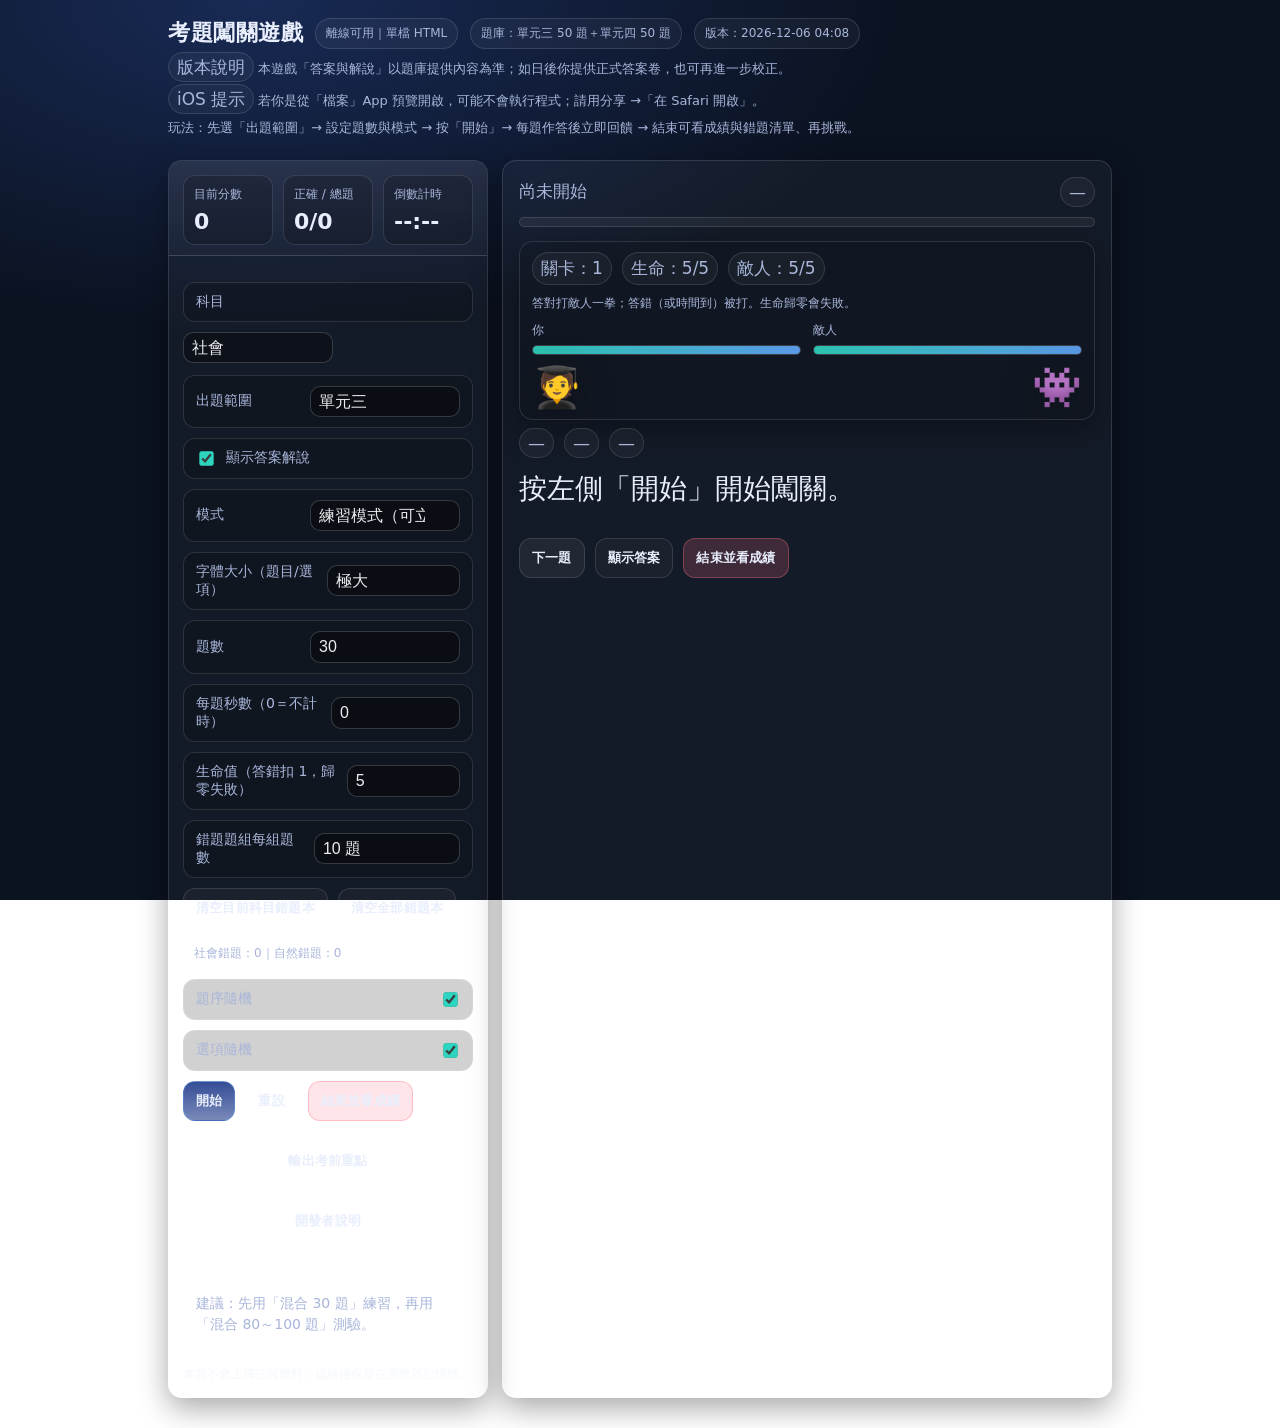
==== index.html @ 13ba1856 "Make fullscreen play mode and larger font default" ====
<!doctype html>

<!--
===============================================================================
題庫對戰小遊戲（單檔 HTML）— 維護/擴充說明
===============================================================================

[這個檔案做什麼]
- 這是一個「離線可用」的題庫練習小遊戲：選題庫 → 開始作答 → 答對打怪、答錯掉血 → 結算顯示
- 不需要伺服器、不需要外掛套件；直接用瀏覽器開啟即可（iOS/Safari 也可用）

[主要功能]
1) 題庫練習
   - 支援：單選 / 多選 / 是非
   - 題目顯示可調字體大小（左側控制）
   - 可顯示提示（Hint）、50/50、解析（顯示題庫內建的解答與理由）
2) 對戰玩法（Combat）
   - 答對：敵人扣血（表示你攻擊成功）
   - 答錯/超時：自己扣血（表示被打到）
   - 錯誤累積到一定程度會「被打倒」並結算
3) 錯題本（Wrong Book）
   - 每次答錯會把該題的 id 記錄到 localStorage
   - 下次可選「錯題本」或「錯題題組」只練錯題
4) 計分（總分 100）
   - 分數＝(答對題數 / 本回合題數) * 100
   - 每題配分＝100 / 本回合題數（自動計算）
5) 題庫分類與科目擴充
   - 左側有「科目」下拉選單（目前：社會；其他科目為預留）
   - 題組用 optgroup 分類（社會題組 / 自然題組 / 錯題練習）
   - 之後加入國語/自然/英文題庫，只要把題目物件標上 subject 即可被科目篩選

-------------------------------------------------------------------------------
[題庫資料結構（最重要：擴充題庫時請遵守）]
題庫以 JS 陣列呈現，元素為「題目物件」：
{
  id: "唯一ID字串",          // 必填：用於錯題本定位與去重
  subject: "社會",           // 必填：科目（社會/國語/自然/英文...）
  topic: "單元三",           // 必填：題組分類（單元三/單元四/試卷...）
  type: "單選|多選|是非",     // 必填：題型
  q: "題目文字",             // 必填：題幹
  options: ["A ...","B ..."],// 必填：選項（字串陣列；是非固定兩個）
  answer: 0 或 [0,2],        // 必填：答案索引；單選/是非為 number，多選為 array
  hint: "提示文字(可選)",
  explain: "解說文字(可選)"  // 建議提供：結算/作答後會顯示
}

- options 建議已包含字母前綴（例如 "A ..." "B ..."），方便顯示
- 多選 answer 必須是索引陣列，例如 [0,2,3]
- 是非 options 固定：["A 是（○）","B 否（×）"]，answer=0 表示「是」

-------------------------------------------------------------------------------
[科目與題組的篩選邏輯]
- subjectSel（科目）控制：依題目物件的 subject 篩選
- unitSel（題組）控制：依題目物件的 topic 篩選
- filterBank() 會把兩者組合起來，得到本回合要抽題的清單

-------------------------------------------------------------------------------
[錯題本保存位置（localStorage）]
- localStorage["quizWrongBookV1_social"] / localStorage["quizWrongBookV1_natural"]：JSON 格式，記錄答錯題目 id
- localStorage["settings"]：字體大小等 UI 設定（如有）

-------------------------------------------------------------------------------
[想要加入新科目題庫（國語/自然/英文）的最簡方式]
1) 在題庫陣列中新增題目物件
2) 每題請加上：subject: "國語"（或自然/英文）
3) topic 可以自訂：例如 "國語-第1課" 或 "自然-單元2"
4) 把科目下拉選單的 disabled 拿掉（或新增更多科目選項）
5) 不需要改遊戲核心邏輯，filterBank() 會自動依 subject/topic 篩選

-------------------------------------------------------------------------------
[維護提醒（iOS/Safari 常見問題）]
- JS 字串不可放「未轉義的換行」：要用 "\n"
- 建議維持「單檔」架構：方便分享、離線使用
===============================================================================
-->

<html lang="zh-Hant">
<head>
  <meta charset="utf-8" />
  <meta name="viewport" content="width=device-width, initial-scale=1" />
  <title>題庫對戰小遊戲</title>
  <style>
    :root{
      --bg:#0b1220;
      --panel:#111a2e;
      --card:#0f1730;
      --text:#e8eefc;
      --muted:#a9b6da;
      --good:#2dd4bf;
      --bad:#fb7185;
      --warn:#fbbf24;
      --btn:#1f2a49;
      --btn2:#1f3a8a;
      --border:rgba(255,255,255,.12);
      --shadow: 0 10px 30px rgba(0,0,0,.35);
      --radius: 14px;
    }
    *{box-sizing:border-box}
    body{
      margin:0;
      font-family: ui-sans-serif, system-ui, -apple-system, "Noto Sans TC", "Microsoft JhengHei", Arial, sans-serif;
      background: radial-gradient(1200px 600px at 20% 0%, #182a55 0%, var(--bg) 55%) fixed;
      color:var(--text);
    }
    header{
      padding:18px 18px 10px;
      max-width: 980px;
      margin: 0 auto;
    }
    .title{
      display:flex;
      gap:12px;
      align-items:flex-start;
      flex-wrap:wrap;
    }
    .badge{
      padding:6px 10px;
      border:1px solid var(--border);
      border-radius:999px;
      color:var(--muted);
      font-size:12px;
      text-decoration:none;
      background: rgba(255,255,255,.04);
    }
    h1{margin:0;font-size:22px;letter-spacing:.5px}
    .sub{
      margin:6px 0 0;
      color:var(--muted);
      font-size:13px;
      line-height:1.5;
      max-width: 900px;
    }
    main{
      max-width: 980px;
      margin: 0 auto;
      padding: 12px 18px 30px;
      display:grid;
      grid-template-columns: 320px 1fr;
      gap: 14px;
    }
    body.play-mode main{
      grid-template-columns: 1fr;
      max-width: 100%;
    }
    body.play-mode main > section:first-child{
      display:none;
    }
    @media (max-width: 900px){ main{grid-template-columns: 1fr} }
    .panel{
      background: rgba(255,255,255,.04);
      border:1px solid var(--border);
      border-radius: var(--radius);
      box-shadow: var(--shadow);
      overflow:hidden;
    }
    .panel .hd{
      padding:14px 14px 10px;
      border-bottom:1px solid var(--border);
      background: linear-gradient(180deg, rgba(255,255,255,.06), rgba(255,255,255,.02));
    }
    .panel .bd{ padding:14px; }
    .kpi{
      display:grid;
      grid-template-columns: repeat(3, 1fr);
      gap: 10px;
    }
    .kpi .box{
      background: rgba(0,0,0,.18);
      border:1px solid var(--border);
      border-radius: 12px;
      padding:10px;
      min-height:68px;
    }
    .kpi .label{ color:var(--muted); font-size:12px; }
    .kpi .val{ font-size:20px; font-weight:700; margin-top:6px; }
    .row{ display:flex; gap:10px; flex-wrap:wrap; align-items:center; }
    .ctrl{ margin-top: 12px; display:grid; gap:10px; }
    .ctrl label{
      display:flex;
      gap:10px;
      align-items:center;
      justify-content:space-between;
      padding:10px 12px;
      background: rgba(0,0,0,.18);
      border:1px solid var(--border);
      border-radius: 12px;
      color: var(--muted);
      font-size: 13px;
    }
    .ctrl input[type="number"], .ctrl select{
      width: 150px;
      padding: 6px 8px;
      border-radius: 10px;
      border:1px solid var(--border);
      background: rgba(255,255,255,.06);
      color: var(--text);
      outline: none;
    }
    .ctrl input[type="checkbox"]{ transform: scale(1.1); accent-color: var(--good); }
    button{
      cursor:pointer;
      border:1px solid var(--border);
      border-radius: 12px;
      padding: 10px 12px;
      color: var(--text);
      background: rgba(255,255,255,.06);
      transition: transform .06s ease, background .15s ease;
      font-weight: 650;
      letter-spacing:.2px;
    }
    button:hover{background: rgba(255,255,255,.09)}
    button:active{transform: translateY(1px)}
    .primary{
      background: linear-gradient(180deg, rgba(31,58,138,.9), rgba(31,58,138,.6));
      border-color: rgba(96,165,250,.35);
    }
    .danger{
      background: rgba(251,113,133,.18);
      border-color: rgba(251,113,133,.35);
    }
    .ghost{background: rgba(255,255,255,.03)}
    .quiz{ padding: 16px; }
    .progress{
      display:flex;
      gap:10px;
      align-items:center;
      justify-content:space-between;
      margin-bottom: 10px;
      color: var(--muted);
      font-size: 13px;
    }
    .bar{
      height: 10px;
      border-radius: 999px;
      background: rgba(255,255,255,.06);
      border:1px solid var(--border);
      overflow:hidden;
      margin: 8px 0 14px;
    }
    .bar > div{
      height:100%;
      width:0%;
      background: linear-gradient(90deg, rgba(45,212,191,.9), rgba(96,165,250,.9));
    }
    .q{ font-size: 18px; line-height: 1.55; margin: 8px 0 12px; }
    .meta{ color: var(--muted); font-size: 12px; display:flex; gap:10px; flex-wrap:wrap; align-items:center; }
    .chip{ padding: 4px 8px; border-radius: 999px; border:1px solid var(--border); background: rgba(255,255,255,.04); }
    .opts{ display:grid; gap:10px; margin-top: 12px; }
    .opt{
      text-align:left;
      padding: 12px 12px;
      background: rgba(0,0,0,.18);
      border:1px solid var(--border);
      border-radius: 12px;
      font-size: 15px;
      line-height: 1.4;
    }
    .opt.correct{ border-color: rgba(45,212,191,.5); background: rgba(45,212,191,.12); }
    .opt.wrong{ border-color: rgba(251,113,133,.5); background: rgba(251,113,133,.12); }
    .foot{ display:flex; gap:10px; flex-wrap:wrap; align-items:center; margin-top: 14px; }
    .msg{
      margin-top: 10px;
      padding: 10px 12px;
      border-radius: 12px;
      border:1px solid var(--border);
      background: rgba(255,255,255,.04);
      color: var(--muted);
      line-height: 1.5;
      font-size: 13px;
      white-space: pre-line;
    }
    .msg.good{border-color: rgba(45,212,191,.35); color: rgba(45,212,191,.95); background: rgba(45,212,191,.08)}
    .msg.bad{border-color: rgba(251,113,133,.35); color: rgba(251,113,133,.95); background: rgba(251,113,133,.08)}
    .hidden{display:none!important}
    .summary{ padding: 16px; }
    .bonus{
      margin-top: 14px;
      padding: 12px;
      border:1px solid var(--border);
      border-radius: 12px;
      background: rgba(0,0,0,.18);
    }
    .bonusFrameWrap{ margin-top: 10px; position: relative; }
    .bonusFrame{
      width:100%;
      height:640px;
      border:1px solid var(--border);
      border-radius: 12px;
      background:#f95240;
    }
    .bonusLoading{
      position:absolute;
      inset:0;
      display:flex;
      align-items:center;
      justify-content:center;
      color: var(--muted);
      background: rgba(0,0,0,.25);
      border-radius: 12px;
      pointer-events:none;
    }
    @media (max-width: 520px){
      .bonusFrame{ height: 520px; }
    }
    table{ width:100%; border-collapse: collapse; margin-top: 10px; font-size: 13px; }
    th, td{ border-bottom: 1px solid var(--border); padding: 8px 6px; vertical-align: top; }
    th{ color: var(--muted); font-weight: 700; text-align:left; }
    .small{font-size:12px;color:var(--muted)}
    .watermark{ margin-top: 10px; font-size: 12px; color: rgba(233, 239, 252, .5); }
  
    /* Combat animations */
    @keyframes punchL { 0%{transform:translateX(0)} 40%{transform:translateX(18px)} 100%{transform:translateX(0)} }
    @keyframes punchR { 0%{transform:translateX(0)} 40%{transform:translateX(-18px)} 100%{transform:translateX(0)} }
    @keyframes hit { 0%{transform:translateX(0)} 20%{transform:translateX(-6px)} 40%{transform:translateX(6px)} 60%{transform:translateX(-4px)} 80%{transform:translateX(4px)} 100%{transform:translateX(0)} }
    .punchL{ animation: punchL .20s ease-out 0s 1; }
    .punchR{ animation: punchR .20s ease-out 0s 1; }
    .hit{ animation: hit .25s ease-out 0s 1; }


    /* Options layout improvements for many-choice questions */
    .opts.many { grid-template-columns: 1fr; }
    .opt.compact { padding: 10px 10px; font-size: 14px; }
    @media (min-width: 760px){
      .opts.many { grid-template-columns: 1fr 1fr; }
    }


    /* Readability boost (larger fonts) */
    body{ font-size: 16px; }
    .q{ font-size: 22px; line-height: 1.65; }
    .opt{ font-size: 18px; line-height: 1.55; padding: 14px 14px; }
    .opt.compact{ font-size: 16px; padding: 12px 12px; }
    .meta, .chip, .progress{ font-size: 14px; }
    .kpi .val{ font-size: 22px; }
    .ctrl label{ font-size: 14px; }
    .ctrl input[type="number"], .ctrl select{ font-size: 16px; }
    .msg{ font-size: 14px; }
    @media (max-width: 420px){
      .q{ font-size: 21px; }
      .opt{ font-size: 17px; }
    }


    /* Font scale variables (user-adjustable) */
    :root{
      --qSize: 22px;
      --optSize: 18px;
      --optCompactSize: 16px;
      --metaSize: 14px;
    }
    .q{ font-size: var(--qSize, 22px) !important; line-height: 1.65 !important; }
    .opt{ font-size: var(--optSize, 18px) !important; line-height: 1.55 !important; }
    .opt.compact{ font-size: var(--optCompactSize, 16px) !important; }
    .meta, .chip, .progress{ font-size: var(--metaSize, 14px) !important; }


    /* Wrong-book controls */
    #wrongCountBadge{ display:inline-block; }
    @media (max-width: 520px){
      #wrongCountBadge{ margin-top:6px; }
    }


    /* Hint: eliminate options */
    .opt.elim{ display:none !important; }


    /* Reduce glare: dark controls in left panel */
    .ctrl select,
    .ctrl input[type="number"]{
      background: rgba(0,0,0,.35) !important;
      color: rgba(255,255,255,.92) !important;
      border: 1px solid rgba(255,255,255,.18) !important;
      box-shadow: none !important;
      -webkit-appearance: none;
      appearance: none;
    }
    .ctrl select{
      padding-right: 34px; /* room for arrow */
      background-image:
        linear-gradient(45deg, transparent 50%, rgba(255,255,255,.75) 50%),
        linear-gradient(135deg, rgba(255,255,255,.75) 50%, transparent 50%),
        linear-gradient(to right, transparent, transparent);
      background-position:
        calc(100% - 18px) 50%,
        calc(100% - 12px) 50%,
        100% 0;
      background-size: 6px 6px, 6px 6px, 2.5em 2.5em;
      background-repeat: no-repeat;
    }
    .ctrl select:focus,
    .ctrl input[type="number"]:focus{
      outline: none !important;
      border-color: rgba(59,130,246,.55) !important;
    }
    /* Attempt to darken dropdown options (some browsers ignore; harmless) */
    .ctrl option{
      background: #111 !important;
      color: #eee !important;
    }


    .msg{ white-space: pre-line; }

    /* Developer Guide modal */
    .devModalBackdrop{ position:fixed; inset:0; background:rgba(0,0,0,.55); display:none; align-items:center; justify-content:center; z-index:9999; padding:16px; }
    .devModal{ width:min(900px, 100%); max-height:88vh; overflow:auto; background:#12141a; border:1px solid rgba(255,255,255,.14); border-radius:14px; box-shadow:0 10px 40px rgba(0,0,0,.45); }
    .devModalHeader{ display:flex; align-items:center; justify-content:space-between; gap:12px; padding:14px 16px; border-bottom:1px solid rgba(255,255,255,.12); }
    .devModalHeader h3{ margin:0; font-size:18px; }
    .devModalBody{ padding:14px 16px 18px; }
    .devModalBody h4{ margin:16px 0 8px; font-size:16px; }
    .devModalBody p, .devModalBody li{ line-height:1.6; }
    .devModalBody code{ background:rgba(255,255,255,.08); padding:1px 6px; border-radius:6px; }
    .devModalBody pre{ background:rgba(255,255,255,.06); padding:12px; border-radius:12px; overflow:auto; border:1px solid rgba(255,255,255,.10); }
    .devBtn{ width:100%; }

    /* Review Notes modal */
    .reviewModalBackdrop{ position:fixed; inset:0; background:rgba(0,0,0,.55); display:none; align-items:center; justify-content:center; z-index:9999; padding:16px; }
    .reviewModal{ width:min(900px, 100%); max-height:88vh; overflow:auto; background:#12141a; border:1px solid rgba(255,255,255,.14); border-radius:14px; box-shadow:0 10px 40px rgba(0,0,0,.45); }
    .reviewModalHeader{ display:flex; align-items:center; justify-content:space-between; gap:12px; padding:14px 16px; border-bottom:1px solid rgba(255,255,255,.12); }
    .reviewModalHeader h3{ margin:0; font-size:18px; }
    .reviewModalBody{ padding:14px 16px 18px; }
    .reviewTextarea{
      width:100%;
      min-height:360px;
      border-radius:12px;
      border:1px solid rgba(255,255,255,.14);
      background: rgba(255,255,255,.04);
      color: var(--text);
      padding:10px 12px;
      font-family: ui-monospace, SFMono-Regular, Menlo, Monaco, Consolas, "Liberation Mono", "Courier New", monospace;
      font-size:13px;
      line-height:1.6;
      white-space: pre;
    }
</style>
</head>
<body>
<header>
  <div class="title">
    <h1>考題闖關遊戲</h1>
    <span class="badge">離線可用｜單檔 HTML</span>
    <span class="badge">題庫：單元三 50 題＋單元四 50 題</span>
    <span class="badge" id="versionBadge">版本：--</span>
  </div>
  <p class="sub"><span class="chip">版本說明</span> 本遊戲「答案與解說」以題庫提供內容為準；如日後你提供正式答案卷，也可再進一步校正。 </p>
  <p class="sub"><span class="chip">iOS 提示</span> 若你是從「檔案」App 預覽開啟，可能不會執行程式；請用分享 →「在 Safari 開啟」。</p>
  <p class="sub">
    玩法：先選「出題範圍」→ 設定題數與模式 → 按「開始」→ 每題作答後立即回饋 → 結束可看成績與錯題清單、再挑戰。
  </p>
</header>

<main>
  <section class="panel">
    <div class="hd">
      <div class="kpi">
        <div class="box">
          <div class="label">目前分數</div>
          <div class="val" id="kpiScore">0</div>
        </div>
        <div class="box">
          <div class="label">正確 / 總題</div>
          <div class="val" id="kpiAcc">0/0</div>
        </div>
        <div class="box">
          <div class="label">倒數計時</div>
          <div class="val" id="kpiTime">--:--</div>
        </div>
      </div>
    </div>
    <div class="bd">
      
        <div class="ctrl">
          <label>科目</label>
          <select id="subjectSel">
            <option value="社會">社會</option>
            <option value="國語" disabled>國語（預留）</option>
            <option value="自然">自然</option>
            <option value="英文" disabled>英文（預留）</option>
          </select>
        </div>
<div class="ctrl">
        <label>出題範圍
          <select id="unitSel">
            <optgroup label="社會題組">
              <option value="u3">單元三</option>
              <option value="u4">單元四</option>
              <option value="gen">自動生成題庫（100題）</option>
              <option value="paper">試卷</option>
              <option value="paper2">試卷2</option>
              <option value="paper3">試卷3</option>
            </optgroup>
            <optgroup label="自然題組">
              <option value="nat1">自然題組1（自然.pdf）</option>
            </optgroup>
            <optgroup label="錯題練習">
              <option value="wrong_soc">社會錯題本</option>
              <option value="wrongset_soc">社會錯題題組（每組固定題數）</option>
              <option value="wrong_nat">自然錯題本</option>
              <option value="wrongset_nat">自然錯題題組（每組固定題數）</option>
            </optgroup>
</select>
        </label>

        <label class="row" style="align-items:center; justify-content:flex-start; gap:10px">
          <input id="showExplain" type="checkbox" checked style="width:auto; transform: scale(1.1);" />
          <span>顯示答案解說</span>
        </label>

        <label>模式
          <select id="mode">
            <option value="practice">練習模式（可立即看答案）</option>
            <option value="exam">測驗模式（作答後才能下一題）</option>
          </select>
        </label>

        <label>字體大小（題目/選項）
          <select id="fontScale">
            <option value="S">小</option>
            <option value="M">中</option>
            <option value="L" selected>大</option>
            <option value="XL">特大</option>
            <option value="XXL">超大</option>
            <option value="XXXL" selected>極大</option>
          </select>
        </label>

        <label>題數
          <input id="count" type="number" min="5" max="100" value="30" />
        </label>

        <label>每題秒數（0＝不計時）
          <input id="sec" type="number" min="0" max="180" value="0" />
        </label>

        <label>生命值（答錯扣 1，歸零失敗）
          <input id="lives" type="number" min="1" max="10" value="5" />
        </label>

        <label>錯題題組每組題數
          <select id="wrongGroupSize">
            <option value="5">5 題</option>
            <option value="10" selected>10 題</option>
            <option value="15">15 題</option>
            <option value="20">20 題</option>
          </select>
        </label>

        <div class="row">
          <button class="ghost" id="btnClearWrong">清空目前科目錯題本</button>
          <button class="ghost" id="btnClearWrongAll">清空全部錯題本</button>
          <span class="badge" id="wrongCountBadge">社會錯題：0｜自然錯題：0</span>
        </div>

        <label>題序隨機
          <input id="shuffle" type="checkbox" checked />
        </label>

        <label>選項隨機
          <input id="shuffleOpt" type="checkbox" checked />
        </label>

        <div class="row">
          <button class="primary" id="btnStart">開始</button>
          <button class="ghost" id="btnReset">重設</button>
          <button class="danger" id="btnEnd" disabled>結束並看成績</button>
        </div>
        <div class="row" style="margin-top:10px;">
          <button class="ghost devBtn" id="btnReviewNotes" type="button">輸出考前重點</button>
        </div>
        <div class="row" style="margin-top:10px;">
          <button class="ghost devBtn" id="btnDevGuide" type="button">開發者說明</button>
        </div>


        <div class="msg" id="leftMsg">
          建議：先用「混合 30 題」練習，再用「混合 80～100 題」測驗。
        </div>
        <div class="watermark">本頁不會上傳任何資料；成績僅保留在瀏覽器記憶體。</div>
      </div>
    </div>
  </section>

  <section class="panel">
    <div class="quiz" id="quizPane">
      <div class="progress">
        <div id="pText">尚未開始</div>
        <div id="pMode" class="chip">—</div>
      </div>
      <div class="bar"><div id="pBar"></div></div>

      
      <!-- Combat UI -->
      <div class="panel" style="margin:12px 0 8px; background: rgba(0,0,0,.14); border:1px solid var(--border); border-radius: 14px; overflow:hidden;">
        <div style="padding:10px 12px; display:flex; align-items:center; justify-content:space-between; gap:10px; flex-wrap:wrap;">
          <div class="meta">
            <span class="chip" id="stageChip">關卡：1</span>
            <span class="chip" id="lifeChip">生命：5/5</span>
            <span class="chip" id="enemyChip">敵人：5/5</span>
          </div>
          <div class="small" id="combatHint">答對打敵人一拳；答錯（或時間到）被打。生命歸零會失敗。</div>
        </div>
        <div style="padding: 0 12px 12px;">
          <div style="display:grid; grid-template-columns: 1fr 1fr; gap: 12px; align-items:center;">
            <div>
              <div class="small" style="margin-bottom:6px;">你</div>
              <div class="bar" style="margin:0;"><div id="hpPlayerBar"></div></div>
            </div>
            <div>
              <div class="small" style="margin-bottom:6px;">敵人</div>
              <div class="bar" style="margin:0;"><div id="hpEnemyBar"></div></div>
            </div>
          </div>
          <div style="display:flex; justify-content:space-between; align-items:flex-end; gap:12px; margin-top:12px;">
            <div id="fighterPlayer" style="flex:1; text-align:left; font-size:40px; line-height:1; filter: drop-shadow(0 10px 20px rgba(0,0,0,.4));">🧑‍🎓</div>
            <div id="fighterEnemy" style="flex:1; text-align:right; font-size:40px; line-height:1; filter: drop-shadow(0 10px 20px rgba(0,0,0,.4));">👾</div>
          </div>
        </div>
      </div>
<div class="meta">
        <span class="chip" id="chipTopic">—</span>
        <span class="chip" id="chipType">—</span>
        <span class="chip" id="chipNo">—</span>
      </div>

      <div class="q" id="qText">按左側「開始」開始闖關。</div>
      <div class="opts" id="opts"></div>

      <div class="foot">
        <button id="btnNext" disabled>下一題</button>
        <button id="btnReveal" class="ghost" disabled>顯示答案</button>
        <button id="btnFinishEarly" class="danger" disabled>結束並看成績</button>
      </div>

      <div class="msg hidden" id="feedback"></div>
    </div>

    <div class="summary hidden" id="summaryPane">
      <h2 style="margin:0 0 6px;font-size:18px;">成績單</h2>
      <div class="meta">
        <span class="chip" id="sumScore">分數：0</span>
        <span class="chip" id="sumAcc">正確率：0%</span>
        <span class="chip" id="sumTime">用時：--:--</span>
      </div>
      <p class="sub" style="margin-top:10px">
        錯題清單（可用來複習）。點「再挑戰」會重新抽題。
      </p>

      <div id="wrongWrap" class="msg" style="margin-top:10px">
        <div class="small">沒有錯題，表現很好。</div>
      </div>

      <div id="bonusWrap" class="bonus hidden">
        <div class="row" style="justify-content:space-between; align-items:center;">
          <div>
            <div class="small">獎勵關卡</div>
            <div style="font-weight:700">疊塔小遊戲</div>
          </div>
          <div class="row">
            <button class="ghost" id="btnBonusToggle" type="button">展開遊戲</button>
            <a class="badge" id="bonusNewTab" href="bonus/tower/index.html" target="_blank" rel="noopener">新視窗開啟</a>
          </div>
        </div>
        <div class="small" id="bonusNote" style="margin-top:6px;">分數達 85 以上即可解鎖。遊戲來源：iamkun/tower_game（MIT）。</div>
        <div id="bonusFrameWrap" class="bonusFrameWrap hidden">
          <iframe id="bonusFrame" class="bonusFrame" title="獎勵關卡：疊塔遊戲" loading="lazy" src="about:blank" data-src="bonus/tower/index.html"></iframe>
          <div id="bonusLoading" class="bonusLoading">載入中...</div>
        </div>
      </div>

      <div class="row" style="margin-top:12px">
        <button class="primary" id="btnRetry">再挑戰</button>
        <button class="ghost" id="btnNextSet" style="display:none">下一組（錯題題組）</button>
        <button class="ghost" id="btnBack">回到題目</button>
      </div>
    </div>
  </section>
</main>

<script>


/* iOS/Safari 相容版：避免使用 object spread、arrow function、String.replaceAll 等較新語法 */

/* --------------------------------------------------------------------------
 * 題庫區（QUESTION_BANK）
 * - 這裡是「原始題庫」：單元三/單元四/試卷/錯題等題目都在此
 * - 之後要加新題目，請遵守上方說明的題目物件結構（id/subject/topic/type...）
 * -------------------------------------------------------------------------- */

var QUESTION_BANK = [
  {
    "id": "U3-01",
    "topic": "單元三",
    "type": "單選",
    "q": "清帝國把臺灣納入版圖後，最初常採取哪種作法來管理移民？",
    "options": [
      "A 鼓勵大量移民",
      "B 完全不管",
      "C 限制渡海來臺",
      "D 禁止任何商業"
    ],
    "answer": 2,
    "explain": "早期為維持治安與管理，多有限制渡臺措施。",
    "subject": "社會"
  },
  {
    "id": "U3-02",
    "topic": "單元三",
    "type": "單選",
    "q": "早期移民渡海來臺最常遇到的危險是：",
    "options": [
      "A 沙漠風暴",
      "B 海象多變、船難",
      "C 暴風雪",
      "D 火山噴發"
    ],
    "answer": 1,
    "explain": "早期渡臺多靠木帆船，海象受季風影響變化大，最常見的風險就是遇到風浪造成船難。因此本題選項「海象多變、船難」最符合題意。",
    "subject": "社會"
  },
  {
    "id": "U3-03",
    "topic": "單元三",
    "type": "單選",
    "q": "早期移民到臺灣後，開墾時常面對的困難不包含：",
    "options": [
      "A 瘴癘疾病",
      "B 天災",
      "C 人力不足",
      "D 極地結冰"
    ],
    "answer": 3,
    "explain": "題目在找「例外／不符合」的一項；選項「極地結冰」不屬於題幹所述原因或特徵，因此為正確答案。",
    "subject": "社會"
  },
  {
    "id": "U3-04",
    "topic": "單元三",
    "type": "單選",
    "q": "清廷限制人民渡海來臺的主要目的之一是：",
    "options": [
      "A 讓臺灣人口變少到無人居住",
      "B 避免人口暴增造成治安與管理困難",
      "C 讓臺灣成為國外殖民地",
      "D 讓所有人都回到原住地"
    ],
    "answer": 1,
    "explain": "早期渡臺多靠木帆船，海象受季風影響變化大，最常見的風險就是遇到風浪造成船難。因此本題選項「避免人口暴增造成治安與管理困難」最符合題意。",
    "subject": "社會"
  },
  {
    "id": "U3-05",
    "topic": "單元三",
    "type": "單選",
    "q": "早期移民開墾土地時，最需要優先處理的是：",
    "options": [
      "A 建高樓大廈",
      "B 水源與灌溉",
      "C 蓋機場",
      "D 蓋大型工廠"
    ],
    "answer": 1,
    "explain": "開墾要先解決水源與灌溉問題，才能穩定耕作、擴大聚落並改善生活。因此本題選項「水源與灌溉」最符合題意。",
    "subject": "社會"
  },
  {
    "id": "U3-06",
    "topic": "單元三",
    "type": "單選",
    "q": "「興建水利」最主要是為了：",
    "options": [
      "A 增加鹽分",
      "B 灌溉農田、改善生活",
      "C 讓河流消失",
      "D 只為觀光"
    ],
    "answer": 1,
    "explain": "興建水利（如開挖圳溝引水）是為了把水導入農田與聚落，穩定耕作並改善生活。因此本題選項「灌溉農田、改善生活」最符合題意。",
    "subject": "社會"
  },
  {
    "id": "U3-07",
    "topic": "單元三",
    "type": "單選",
    "q": "下列哪一項最像「水利建設」？",
    "options": [
      "A 舖設鐵軌",
      "B 開挖圳溝引水",
      "C 蓋百貨公司",
      "D 開設電影院"
    ],
    "answer": 1,
    "explain": "興建水利（如開挖圳溝引水）是為了把水導入農田與聚落，穩定耕作並改善生活。因此本題選項「開挖圳溝引水」最符合題意。",
    "subject": "社會"
  },
  {
    "id": "U3-08",
    "topic": "單元三",
    "type": "單選",
    "q": "早期臺灣社會常出現「械鬥」的原因最可能是：",
    "options": [
      "A 大家都想比賽跑步",
      "B 因籍貫、宗族、資源（田地水源）等衝突",
      "C 因為大家都愛唱歌",
      "D 因為天氣太冷"
    ],
    "answer": 1,
    "explain": "早期移民常因籍貫、宗族與田地水源等資源競爭而引發械鬥，造成社會動盪與治安不安。因此本題選項「因籍貫、宗族、資源（田地水源）等衝突」最符合題意。",
    "subject": "社會"
  },
  {
    "id": "U3-09",
    "topic": "單元三",
    "type": "單選",
    "q": "「民變」最接近下列哪一種情況？",
    "options": [
      "A 因不滿政策或生活困難而引發群眾反抗",
      "B 因節慶而遊行",
      "C 因運動比賽吵架",
      "D 因旅遊迷路"
    ],
    "answer": 0,
    "explain": "民變多源自生活困苦、賦稅沉重或官府治理不當等壓力，累積不滿後引發群眾反抗。因此本題選項「因不滿政策或生活困難而引發群眾反抗」最符合題意。",
    "subject": "社會"
  },
  {
    "id": "U3-10",
    "topic": "單元三",
    "type": "單選",
    "q": "清代臺灣社會動亂頻仍，最可能造成的結果是：",
    "options": [
      "A 商業更繁榮、人人富有",
      "B 治安不穩、生活不安定",
      "C 交通變得更方便",
      "D 氣候變得更好"
    ],
    "answer": 1,
    "explain": "依題意判讀，選項「治安不穩、生活不安定」最符合題幹描述的條件與概念，因此為正確答案。",
    "subject": "社會"
  },
  {
    "id": "U3-11",
    "topic": "單元三",
    "type": "單選",
    "q": "「漢人文化成為社會主流」較符合哪個現象？",
    "options": [
      "A 漢字教育、廟宇信仰、傳統節慶普遍",
      "B 全島只說外語",
      "C 全島只過西方節日",
      "D 沒有任何宗教活動"
    ],
    "answer": 0,
    "explain": "漢人移民增加後，語言文字、廟宇信仰與節慶等生活文化在臺灣更普遍，逐漸成為社會主流。因此本題選項「漢字教育、廟宇信仰、傳統節慶普遍」最符合題意。",
    "subject": "社會"
  },
  {
    "id": "U3-12",
    "topic": "單元三",
    "type": "單選",
    "q": "下列哪一項最可能是清代漢人文化擴散的方式？",
    "options": [
      "A 建書院或私塾教漢字",
      "B 大量興建冰宮",
      "C 發明太空船",
      "D 全島禁用文字"
    ],
    "answer": 0,
    "explain": "漢人移民增加後，語言文字、廟宇信仰與節慶等生活文化在臺灣更普遍，逐漸成為社會主流。因此本題選項「建書院或私塾教漢字」最符合題意。",
    "subject": "社會"
  },
  {
    "id": "U3-13",
    "topic": "單元三",
    "type": "單選",
    "q": "「開港通商」最直接的意思是：",
    "options": [
      "A 關閉港口不准買賣",
      "B 開放港口與外國做生意",
      "C 只准內陸交易",
      "D 只准交換禮物"
    ],
    "answer": 1,
    "explain": "開港通商讓外國商船進出，帶動貿易與港口城市發展，也使臺灣與世界交流更頻繁。因此本題選項「開放港口與外國做生意」最符合題意。",
    "subject": "社會"
  },
  {
    "id": "U3-14",
    "topic": "單元三",
    "type": "單選",
    "q": "開港通商後，臺灣最可能出現的改變是：",
    "options": [
      "A 完全沒有外國人",
      "B 貿易增加、港口城市更熱鬧",
      "C 交通全部消失",
      "D 農作全部停止"
    ],
    "answer": 1,
    "explain": "開港通商讓外國商船進出，帶動貿易與港口城市發展，也使臺灣與世界交流更頻繁。因此本題選項「貿易增加、港口城市更熱鬧」最符合題意。",
    "subject": "社會"
  },
  {
    "id": "U3-15",
    "topic": "單元三",
    "type": "單選",
    "q": "開港通商常會帶動哪一種產業或活動？",
    "options": [
      "A 海運與商業",
      "B 冰上捕魚",
      "C 沙漠駱駝隊",
      "D 雪地滑雪業"
    ],
    "answer": 0,
    "explain": "開港通商讓外國商船進出，帶動貿易與港口城市發展，也使臺灣與世界交流更頻繁。因此本題選項「海運與商業」最符合題意。",
    "subject": "社會"
  },
  {
    "id": "U3-16",
    "topic": "單元三",
    "type": "單選",
    "q": "牡丹社事件後，清廷更重視臺灣的原因最可能是：",
    "options": [
      "A 臺灣完全沒有戰略價值",
      "B 發現臺灣需要加強防務與建設",
      "C 臺灣變成沙漠",
      "D 臺灣不再有人居住"
    ],
    "answer": 1,
    "explain": "牡丹社事件使清廷意識到臺灣的戰略與治理問題，之後更傾向加強防務與推動建設、治理。因此本題選項「發現臺灣需要加強防務與建設」最符合題意。",
    "subject": "社會"
  },
  {
    "id": "U3-17",
    "topic": "單元三",
    "type": "單選",
    "q": "牡丹社事件後較可能出現的政策方向是：",
    "options": [
      "A 放棄臺灣",
      "B 加強治理、推動開發與防務",
      "C 禁止任何建設",
      "D 只做觀光"
    ],
    "answer": 1,
    "explain": "牡丹社事件使清廷意識到臺灣的戰略與治理問題，之後更傾向加強防務與推動建設、治理。因此本題選項「加強治理、推動開發與防務」最符合題意。",
    "subject": "社會"
  },
  {
    "id": "U3-18",
    "topic": "單元三",
    "type": "單選",
    "q": "「清法戰爭」與臺灣的關聯常見是：",
    "options": [
      "A 法國在臺灣攻擊港口/據點，使清廷更重視臺灣防衛",
      "B 與臺灣完全無關",
      "C 只有內陸作戰",
      "D 只是一場運動比賽"
    ],
    "answer": 0,
    "explain": "清法戰爭期間法軍曾在臺灣相關港口行動，讓清廷更重視臺灣的戰略位置與防務建設。因此本題選項「法國在臺灣攻擊港口/據點，使清廷更重視臺灣防衛」最符合題意。",
    "subject": "社會"
  },
  {
    "id": "U3-19",
    "topic": "單元三",
    "type": "單選",
    "q": "清法戰爭後，清廷對臺灣的重要作法之一是：",
    "options": [
      "A 把臺灣賣掉",
      "B 讓臺灣建省、加強建設",
      "C 完全撤出官員",
      "D 禁止任何交通"
    ],
    "answer": 1,
    "explain": "清法戰爭期間法軍曾在臺灣相關港口行動，讓清廷更重視臺灣的戰略位置與防務建設。因此本題選項「讓臺灣建省、加強建設」最符合題意。",
    "subject": "社會"
  },
  {
    "id": "U3-20",
    "topic": "單元三",
    "type": "單選",
    "q": "臺灣「建省」的主要意義是：",
    "options": [
      "A 臺灣變成國外的省",
      "B 行政地位提高、治理更完整",
      "C 臺灣不再需要管理",
      "D 臺灣改成海底城市"
    ],
    "answer": 1,
    "explain": "建省代表臺灣行政地位提升，中央能更完整治理、推動建設並加強防務。因此本題選項「行政地位提高、治理更完整」最符合題意。",
    "subject": "社會"
  },
  {
    "id": "U3-21",
    "topic": "單元三",
    "type": "單選",
    "q": "西方人來臺可能帶來的影響不包含：",
    "options": [
      "A 貿易商品與新觀念",
      "B 醫療與教育的改變",
      "C 完全消滅所有文化",
      "D 宗教傳播與社會互動"
    ],
    "answer": 2,
    "explain": "題目在找「例外／不符合」的一項；選項「完全消滅所有文化」不屬於題幹所述原因或特徵，因此為正確答案。",
    "subject": "社會"
  },
  {
    "id": "U3-22",
    "topic": "單元三",
    "type": "單選",
    "q": "若題目問「港口開放後，哪裡最容易變熱鬧？」最合理答案是：",
    "options": [
      "A 港口城市",
      "B 深山無路處",
      "C 沙漠中心",
      "D 雪原深處"
    ],
    "answer": 0,
    "explain": "依題意判讀，選項「港口城市」最符合題幹描述的條件與概念，因此為正確答案。",
    "subject": "社會"
  },
  {
    "id": "U3-23",
    "topic": "單元三",
    "type": "單選",
    "q": "早期移民開墾的主要目的多半是：",
    "options": [
      "A 尋找土地耕作、改善生活",
      "B 尋找冰雪狩獵",
      "C 研究太空",
      "D 只為拍照打卡"
    ],
    "answer": 0,
    "explain": "依題意判讀，選項「尋找土地耕作、改善生活」最符合題幹描述的條件與概念，因此為正確答案。",
    "subject": "社會"
  },
  {
    "id": "U3-24",
    "topic": "單元三",
    "type": "單選",
    "q": "造成械鬥的社會背景常見不包含：",
    "options": [
      "A 資源競爭",
      "B 族群/籍貫矛盾",
      "C 宗族糾紛",
      "D 因為要選班長"
    ],
    "answer": 3,
    "explain": "題目在找「不符合／例外」的一項。早期移民常因籍貫、宗族與田地水源等資源競爭而引發械鬥，造成社會動盪與治安不安。在此題中，選項「因為要選班長」不屬於題幹所列原因或特徵，因此為正確答案。",
    "subject": "社會"
  },
  {
    "id": "U3-25",
    "topic": "單元三",
    "type": "單選",
    "q": "「水利建設改善生活」最直接能看出：",
    "options": [
      "A 農業產量提高、聚落更穩定",
      "B 海盜變多",
      "C 颱風變少",
      "D 山變成海"
    ],
    "answer": 0,
    "explain": "興建水利（如開挖圳溝引水）是為了把水導入農田與聚落，穩定耕作並改善生活。因此本題選項「農業產量提高、聚落更穩定」最符合題意。",
    "subject": "社會"
  },
  {
    "id": "U3-26",
    "topic": "單元三",
    "type": "單選",
    "q": "若要用一句話說明「位置重要、要加強治理」最可能出現在：",
    "options": [
      "A 牡丹社事件後",
      "B 單純節慶後",
      "C 收成後",
      "D 放假後"
    ],
    "answer": 0,
    "explain": "牡丹社事件使清廷意識到臺灣的戰略與治理問題，之後更傾向加強防務與推動建設、治理。因此本題選項「牡丹社事件後」最符合題意。",
    "subject": "社會"
  },
  {
    "id": "U3-27",
    "topic": "單元三",
    "type": "單選",
    "q": "「開港通商造成經濟變化」最常見的理由是：",
    "options": [
      "A 貿易往來增加，商品與資金流動更快",
      "B 因為大家停止交易",
      "C 因為港口全部關閉",
      "D 因為交通被禁止"
    ],
    "answer": 0,
    "explain": "開港通商讓外國商船進出，帶動貿易與港口城市發展，也使臺灣與世界交流更頻繁。因此本題選項「貿易往來增加，商品與資金流動更快」最符合題意。",
    "subject": "社會"
  },
  {
    "id": "U3-28",
    "topic": "單元三",
    "type": "單選",
    "q": "清代臺灣社會中，廟宇信仰普遍，最能反映：",
    "options": [
      "A 漢人文化影響力擴大",
      "B 完全沒有文化",
      "C 只有外國文化",
      "D 沒有任何節慶"
    ],
    "answer": 0,
    "explain": "漢人移民增加後，語言文字、廟宇信仰與節慶等生活文化在臺灣更普遍，逐漸成為社會主流。因此本題選項「漢人文化影響力擴大」最符合題意。",
    "subject": "社會"
  },
  {
    "id": "U3-29",
    "topic": "單元三",
    "type": "單選",
    "q": "下列哪一組事件排序較合理（由早到晚）？",
    "options": [
      "A 開港通商 → 納入清版圖 → 清法戰爭",
      "B 納入清版圖 → 開港通商 → 清法戰爭",
      "C 清法戰爭 → 開港通商 → 納入清版圖",
      "D 牡丹社事件 → 納入清版圖 → 開港通商"
    ],
    "answer": 1,
    "explain": "開港通商讓外國商船進出，帶動貿易與港口城市發展，也使臺灣與世界交流更頻繁。因此本題選項「納入清版圖 → 開港通商 → 清法戰爭」最符合題意。",
    "subject": "社會"
  },
  {
    "id": "U3-30",
    "topic": "單元三",
    "type": "單選",
    "q": "本單元最核心的主題可概括為：",
    "options": [
      "A 清代臺灣的移民、開墾、社會變化與對外影響",
      "B 恐龍的生活史",
      "C 南極探險",
      "D 太空科技"
    ],
    "answer": 0,
    "explain": "依題意判讀，選項「清代臺灣的移民、開墾、社會變化與對外影響」最符合題幹描述的條件與概念，因此為正確答案。",
    "subject": "社會"
  },
  {
    "id": "U3-31",
    "topic": "單元三",
    "type": "是非",
    "q": "清廷為了方便管理，曾限制人民渡海來臺。",
    "options": [
      "A 是（○）",
      "B 否（×）"
    ],
    "answer": 0,
    "explain": "此敘述正確。早期渡臺多靠木帆船，海象受季風影響變化大，最常見的風險就是遇到風浪造成船難。",
    "subject": "社會"
  },
  {
    "id": "U3-32",
    "topic": "單元三",
    "type": "是非",
    "q": "早期移民渡海通常非常安全、幾乎沒有風險。",
    "options": [
      "A 是（○）",
      "B 否（×）"
    ],
    "answer": 1,
    "explain": "此敘述不正確。早期渡臺多靠木帆船，海象受季風影響變化大，最常見的風險就是遇到風浪造成船難。",
    "subject": "社會"
  },
  {
    "id": "U3-33",
    "topic": "單元三",
    "type": "是非",
    "q": "開墾需要水源，因此水利建設對生活很重要。",
    "options": [
      "A 是（○）",
      "B 否（×）"
    ],
    "answer": 0,
    "explain": "此敘述正確。興建水利（如開挖圳溝引水）是為了把水導入農田與聚落，穩定耕作並改善生活。",
    "subject": "社會"
  },
  {
    "id": "U3-34",
    "topic": "單元三",
    "type": "是非",
    "q": "械鬥常與資源競爭、籍貫或宗族衝突有關。",
    "options": [
      "A 是（○）",
      "B 否（×）"
    ],
    "answer": 0,
    "explain": "此敘述正確。早期移民常因籍貫、宗族與田地水源等資源競爭而引發械鬥，造成社會動盪與治安不安。",
    "subject": "社會"
  },
  {
    "id": "U3-35",
    "topic": "單元三",
    "type": "是非",
    "q": "民變與械鬥會讓社會更安定、治安更好。",
    "options": [
      "A 是（○）",
      "B 否（×）"
    ],
    "answer": 1,
    "explain": "此敘述不正確。早期移民常因籍貫、宗族與田地水源等資源競爭而引發械鬥，造成社會動盪與治安不安。",
    "subject": "社會"
  },
  {
    "id": "U3-36",
    "topic": "單元三",
    "type": "是非",
    "q": "漢人文化成為主流後，廟宇、節慶、漢字教育更普遍。",
    "options": [
      "A 是（○）",
      "B 否（×）"
    ],
    "answer": 0,
    "explain": "此敘述正確。漢人移民增加後，語言文字、廟宇信仰與節慶等生活文化在臺灣更普遍，逐漸成為社會主流。",
    "subject": "社會"
  },
  {
    "id": "U3-37",
    "topic": "單元三",
    "type": "是非",
    "q": "開港通商後，港口城市通常更繁榮、貿易往來增加。",
    "options": [
      "A 是（○）",
      "B 否（×）"
    ],
    "answer": 0,
    "explain": "此敘述正確。開港通商讓外國商船進出，帶動貿易與港口城市發展，也使臺灣與世界交流更頻繁。",
    "subject": "社會"
  },
  {
    "id": "U3-38",
    "topic": "單元三",
    "type": "是非",
    "q": "牡丹社事件後，清廷更忽視臺灣、減少建設。",
    "options": [
      "A 是（○）",
      "B 否（×）"
    ],
    "answer": 1,
    "explain": "此敘述不正確。牡丹社事件使清廷意識到臺灣的戰略與治理問題，之後更傾向加強防務與推動建設、治理。",
    "subject": "社會"
  },
  {
    "id": "U3-39",
    "topic": "單元三",
    "type": "是非",
    "q": "清法戰爭使清廷更重視臺灣在國防上的重要性。",
    "options": [
      "A 是（○）",
      "B 否（×）"
    ],
    "answer": 0,
    "explain": "此敘述正確。清法戰爭期間法軍曾在臺灣相關港口行動，讓清廷更重視臺灣的戰略位置與防務建設。",
    "subject": "社會"
  },
  {
    "id": "U3-40",
    "topic": "單元三",
    "type": "是非",
    "q": "西方人來臺只帶來壞處，完全沒有任何新制度或影響。",
    "options": [
      "A 是（○）",
      "B 否（×）"
    ],
    "answer": 1,
    "explain": "此敘述屬於過度絕對化或與事實不符，因此判定為不正確。",
    "subject": "社會"
  },
  {
    "id": "U3-41",
    "topic": "單元三",
    "type": "多選",
    "q": "（複選）早期移民「渡海來臺」可能遇到的困難有哪些？",
    "options": [
      "A 海象變化/船難",
      "B 疾病",
      "C 物資不足",
      "D 極地結冰"
    ],
    "answer": [
      0,
      1,
      2
    ],
    "explain": "常見：海象、疾病、物資與陌生環境。",
    "subject": "社會"
  },
  {
    "id": "U3-42",
    "topic": "單元三",
    "type": "多選",
    "q": "（複選）清廷限制人民渡海來臺的原因可能包括：",
    "options": [
      "A 維持治安、避免動亂",
      "B 避免人口暴增難管理",
      "C 鼓勵人人出國",
      "D 加強邊疆控制"
    ],
    "answer": [
      0,
      1,
      3
    ],
    "explain": "早期渡臺多靠木帆船，海象受季風影響變化大，最常見的風險就是遇到風浪造成船難。本題為複選，符合題意的選項是：「維持治安、避免動亂」、「避免人口暴增難管理」、「加強邊疆控制」；其餘選項與題意無關或不正確。",
    "subject": "社會"
  },
  {
    "id": "U3-43",
    "topic": "單元三",
    "type": "單選",
    "q": "「水利建設」最主要是為了：",
    "options": [
      "A 讓河流消失",
      "B 引水灌溉/防洪，改善生活",
      "C 增加鹽分",
      "D 只做觀光"
    ],
    "answer": 1,
    "explain": "興建水利（如開挖圳溝引水）是為了把水導入農田與聚落，穩定耕作並改善生活。因此本題選項「引水灌溉/防洪，改善生活」最符合題意。",
    "subject": "社會"
  },
  {
    "id": "U3-44",
    "topic": "單元三",
    "type": "單選",
    "q": "早期移民開墾土地的主要目的多半是：",
    "options": [
      "A 取得耕地、增加糧食、改善生活",
      "B 研究太空",
      "C 尋找冰雪狩獵",
      "D 只為拍照打卡"
    ],
    "answer": 0,
    "explain": "依題意判讀，選項「取得耕地、增加糧食、改善生活」最符合題幹描述的條件與概念，因此為正確答案。",
    "subject": "社會"
  },
  {
    "id": "U3-45",
    "topic": "單元三",
    "type": "單選",
    "q": "「械鬥」最接近下列哪一種描述？",
    "options": [
      "A 不同群體因資源/宗族等衝突而爆發武力對抗",
      "B 節慶遊行",
      "C 運動比賽",
      "D 旅遊迷路"
    ],
    "answer": 0,
    "explain": "早期移民常因籍貫、宗族與田地水源等資源競爭而引發械鬥，造成社會動盪與治安不安。因此本題選項「不同群體因資源/宗族等衝突而爆發武力對抗」最符合題意。",
    "subject": "社會"
  },
  {
    "id": "U3-46",
    "topic": "單元三",
    "type": "多選",
    "q": "（複選）「民變」可能因為哪些生活問題而發生？",
    "options": [
      "A 賦稅沉重",
      "B 生活困苦/糧食不足",
      "C 官府治理不當",
      "D 因為要選班長"
    ],
    "answer": [
      0,
      1,
      2
    ],
    "explain": "民變多源自生活困苦、賦稅沉重或官府治理不當等壓力，累積不滿後引發群眾反抗。本題為複選，符合題意的選項是：「賦稅沉重」、「生活困苦/糧食不足」、「官府治理不當」；其餘選項與題意無關或不正確。",
    "subject": "社會"
  },
  {
    "id": "U3-47",
    "topic": "單元三",
    "type": "多選",
    "q": "（複選）哪些現象可說明「漢人文化成為社會主流」？",
    "options": [
      "A 廟宇信仰普遍",
      "B 傳統節慶常見",
      "C 漢字教育/私塾書院",
      "D 全島禁用文字"
    ],
    "answer": [
      0,
      1,
      2
    ],
    "explain": "漢人移民增加後，語言文字、廟宇信仰與節慶等生活文化在臺灣更普遍，逐漸成為社會主流。本題為複選，符合題意的選項是：「廟宇信仰普遍」、「傳統節慶常見」、「漢字教育/私塾書院」；其餘選項與題意無關或不正確。",
    "subject": "社會"
  },
  {
    "id": "U3-48",
    "topic": "單元三",
    "type": "單選",
    "q": "「開港通商」最可能帶來的影響是：",
    "options": [
      "A 貿易增加、港口城市繁榮、外來商品與觀念進入",
      "B 全島停止交易",
      "C 港口全部關閉",
      "D 交通被禁止"
    ],
    "answer": 0,
    "explain": "開港通商讓外國商船進出，帶動貿易與港口城市發展，也使臺灣與世界交流更頻繁。因此本題選項「貿易增加、港口城市繁榮、外來商品與觀念進入」最符合題意。",
    "subject": "社會"
  },
  {
    "id": "U3-49",
    "topic": "單元三",
    "type": "單選",
    "q": "牡丹社事件後，清廷在治理臺灣上較可能採取：",
    "options": [
      "A 加強防務與建設、治理更積極",
      "B 放棄臺灣",
      "C 禁止任何建設",
      "D 不派官員管理"
    ],
    "answer": 0,
    "explain": "牡丹社事件使清廷意識到臺灣的戰略與治理問題，之後更傾向加強防務與推動建設、治理。因此本題選項「加強防務與建設、治理更積極」最符合題意。",
    "subject": "社會"
  },
  {
    "id": "U3-50",
    "topic": "單元三",
    "type": "多選",
    "q": "（複選）西方人來臺可能帶來的影響包括：",
    "options": [
      "A 貿易與新商品",
      "B 宗教傳播與社會互動",
      "C 醫療與教育變化",
      "D 完全消滅所有文化"
    ],
    "answer": [
      0,
      1,
      2
    ],
    "explain": "本題為複選，符合題意的選項是：「貿易與新商品」、「宗教傳播與社會互動」、「醫療與教育變化」；這些選項都與題幹描述相符，其餘選項不符合題意。",
    "subject": "社會"
  },
  {
    "id": "U4-01",
    "topic": "單元四",
    "type": "單選",
    "q": "臺灣島的形成，與哪兩個板塊擠壓、碰撞最有關？",
    "options": [
      "A 印度板塊與非洲板塊",
      "B 菲律賓海板塊與歐亞板塊",
      "C 太平洋板塊與南極板塊",
      "D 北美板塊與南美板塊"
    ],
    "answer": 1,
    "explain": "課本常見關鍵：菲律賓海板塊 × 歐亞板塊。",
    "subject": "社會"
  },
  {
    "id": "U4-02",
    "topic": "單元四",
    "type": "單選",
    "q": "板塊擠壓造成山脈隆起，最接近下列哪個名詞？",
    "options": [
      "A 沉積作用",
      "B 造山運動",
      "C 蒸發作用",
      "D 溶蝕作用"
    ],
    "answer": 1,
    "explain": "依題意判讀，選項「造山運動」最符合題幹描述的條件與概念，因此為正確答案。",
    "subject": "社會"
  },
  {
    "id": "U4-03",
    "topic": "單元四",
    "type": "單選",
    "q": "臺灣地形的特色最符合：",
    "options": [
      "A 平原占最多",
      "B 山地多、地形多變",
      "C 全島都是沙漠",
      "D 全島都是高原"
    ],
    "answer": 1,
    "explain": "依題意判讀，選項「山地多、地形多變」最符合題幹描述的條件與概念，因此為正確答案。",
    "subject": "社會"
  },
  {
    "id": "U4-04",
    "topic": "單元四",
    "type": "單選",
    "q": "下列哪一種地形通常坡度較緩、適合建聚落與耕作？",
    "options": [
      "A 山地",
      "B 平原",
      "C 峽谷",
      "D 斷崖"
    ],
    "answer": 1,
    "explain": "依題意判讀，選項「平原」最符合題幹描述的條件與概念，因此為正確答案。",
    "subject": "社會"
  },
  {
    "id": "U4-05",
    "topic": "單元四",
    "type": "單選",
    "q": "丘陵、台地常見的土地利用較符合：",
    "options": [
      "A 稻作大面積種植",
      "B 茶園、果園等經濟作物",
      "C 冰上漁業",
      "D 只能蓋港口"
    ],
    "answer": 1,
    "explain": "台地（臺地）地勢較平坦但海拔較高，常見果樹、茶園、住宅或工業等利用；大面積稻作主要集中在平原。因此本題選項「茶園、果園等經濟作物」最符合題意。",
    "subject": "社會"
  },
  {
    "id": "U4-06",
    "topic": "單元四",
    "type": "單選",
    "q": "盆地與平原常見的土地利用較符合：",
    "options": [
      "A 大面積農業與都市發展",
      "B 只能放牧馴鹿",
      "C 多為沙漠",
      "D 只能開採冰雪"
    ],
    "answer": 0,
    "explain": "土地利用會隨地形、水源、交通與人口產業需求改變，例如農地可能轉為住宅、商業或工業用地。因此本題選項「大面積農業與都市發展」最符合題意。",
    "subject": "社會"
  },
  {
    "id": "U4-07",
    "topic": "單元四",
    "type": "單選",
    "q": "河川上游地勢陡，河水流速快，主要作用較接近：",
    "options": [
      "A 堆積",
      "B 侵蝕",
      "C 蒸發",
      "D 凝結"
    ],
    "answer": 1,
    "explain": "依題意判讀，選項「侵蝕」最符合題幹描述的條件與概念，因此為正確答案。",
    "subject": "社會"
  },
  {
    "id": "U4-08",
    "topic": "單元四",
    "type": "單選",
    "q": "河川下游地勢平緩，較常出現的作用是：",
    "options": [
      "A 堆積",
      "B 造山",
      "C 火山活動",
      "D 凍結"
    ],
    "answer": 0,
    "explain": "河川到下游地勢較平緩、流速變慢，泥沙容易堆積，常形成沖積平原等平坦地形。因此本題選項「堆積」最符合題意。",
    "subject": "社會"
  },
  {
    "id": "U4-09",
    "topic": "單元四",
    "type": "單選",
    "q": "河川攜帶泥沙堆積形成的平坦土地，常稱為：",
    "options": [
      "A 冰原",
      "B 沖積平原",
      "C 高原",
      "D 沙漠"
    ],
    "answer": 1,
    "explain": "河川到下游地勢較平緩、流速變慢，泥沙容易堆積，常形成沖積平原等平坦地形。因此本題選項「沖積平原」最符合題意。",
    "subject": "社會"
  },
  {
    "id": "U4-10",
    "topic": "單元四",
    "type": "單選",
    "q": "下列哪一項是臺灣重要的「山地資源」利用例子？",
    "options": [
      "A 海水養殖",
      "B 水力發電或森林資源",
      "C 沙漠灌溉",
      "D 冰屋建築"
    ],
    "answer": 1,
    "explain": "依題意判讀，選項「水力發電或森林資源」最符合題幹描述的條件與概念，因此為正確答案。",
    "subject": "社會"
  },
  {
    "id": "U4-11",
    "topic": "單元四",
    "type": "單選",
    "q": "臺灣河川多短急，對生活最可能造成的影響是：",
    "options": [
      "A 永遠不會淹水",
      "B 豪雨時容易暴漲，需要防洪",
      "C 一定全年乾旱",
      "D 一定形成大沙漠"
    ],
    "answer": 1,
    "explain": "依題意判讀，選項「豪雨時容易暴漲，需要防洪」最符合題幹描述的條件與概念，因此為正確答案。",
    "subject": "社會"
  },
  {
    "id": "U4-12",
    "topic": "單元四",
    "type": "單選",
    "q": "要保護河川資源，最重要的作法之一是：",
    "options": [
      "A 任意丟垃圾與廢水",
      "B 減少污染、做好污水處理",
      "C 大量抽砂不管",
      "D 豪雨時去玩水"
    ],
    "answer": 1,
    "explain": "保護河川資源要從源頭減量與管理做起，例如減少污染、做好污水處理並維護河岸生態。因此本題選項「減少污染、做好污水處理」最符合題意。",
    "subject": "社會"
  },
  {
    "id": "U4-13",
    "topic": "單元四",
    "type": "單選",
    "q": "沿海地區常見的經濟活動最可能是：",
    "options": [
      "A 漁業、養殖、港口貿易",
      "B 冰雪狩獵",
      "C 沙漠牧駱駝",
      "D 高山滑雪"
    ],
    "answer": 0,
    "explain": "依題意判讀，選項「漁業、養殖、港口貿易」最符合題幹描述的條件與概念，因此為正確答案。",
    "subject": "社會"
  },
  {
    "id": "U4-14",
    "topic": "單元四",
    "type": "單選",
    "q": "海岸開發與利用時，最需要注意的問題是：",
    "options": [
      "A 海岸侵蝕與環境破壞",
      "B 讓所有沙灘消失",
      "C 不需要任何規畫",
      "D 只看美不看安全"
    ],
    "answer": 0,
    "explain": "依題意判讀，選項「海岸侵蝕與環境破壞」最符合題幹描述的條件與概念，因此為正確答案。",
    "subject": "社會"
  },
  {
    "id": "U4-15",
    "topic": "單元四",
    "type": "單選",
    "q": "下列何者屬於「特殊海岸地形」？",
    "options": [
      "A 沙丘或沙洲",
      "B 冰河谷",
      "C 火山口湖",
      "D 高原峽谷"
    ],
    "answer": 0,
    "explain": "依題意判讀，選項「沙丘或沙洲」最符合題幹描述的條件與概念，因此為正確答案。",
    "subject": "社會"
  },
  {
    "id": "U4-16",
    "topic": "單元四",
    "type": "單選",
    "q": "潟湖的特色最接近：",
    "options": [
      "A 被沙洲阻隔、與外海相對隔離的水域",
      "B 高山上的湖",
      "C 永久結冰的湖",
      "D 火山爆發形成的湖"
    ],
    "answer": 0,
    "explain": "潟湖是沙洲/沙嘴與海岸形成的淺水水域，水深較淺且相對平穩，常利於養殖（如牡蠣）與漁業利用。因此本題選項「被沙洲阻隔、與外海相對隔離的水域」最符合題意。",
    "subject": "社會"
  },
  {
    "id": "U4-17",
    "topic": "單元四",
    "type": "單選",
    "q": "珊瑚礁海岸常見於較溫暖清澈的海域，開發時常需：",
    "options": [
      "A 全面炸礁",
      "B 注意生態保育與觀光管理",
      "C 只准倒廢水",
      "D 不用任何限制"
    ],
    "answer": 1,
    "explain": "海岸環境脆弱，保育重點是減少破壞與污染、管制抽砂填海，並維護濕地與潮間帶生態。因此本題選項「注意生態保育與觀光管理」最符合題意。",
    "subject": "社會"
  },
  {
    "id": "U4-18",
    "topic": "單元四",
    "type": "單選",
    "q": "土地利用會隨著人口增加而出現的現象最可能是：",
    "options": [
      "A 都市擴張、農地轉為住宅或工業",
      "B 平原變成冰原",
      "C 海水變成淡水",
      "D 山脈消失"
    ],
    "answer": 0,
    "explain": "土地利用會隨地形、水源、交通與人口產業需求改變，例如農地可能轉為住宅、商業或工業用地。因此本題選項「都市擴張、農地轉為住宅或工業」最符合題意。",
    "subject": "社會"
  },
  {
    "id": "U4-19",
    "topic": "單元四",
    "type": "單選",
    "q": "下列哪一項最能表示「土地利用的變遷」？",
    "options": [
      "A 同一地區從稻田變成住宅區",
      "B 太陽從東邊升起",
      "C 風向改變",
      "D 月亮有圓缺"
    ],
    "answer": 0,
    "explain": "土地利用會隨地形、水源、交通與人口產業需求改變，例如農地可能轉為住宅、商業或工業用地。因此本題選項「同一地區從稻田變成住宅區」最符合題意。",
    "subject": "社會"
  },
  {
    "id": "U4-20",
    "topic": "單元四",
    "type": "單選",
    "q": "土地開發前通常要先評估：",
    "options": [
      "A 地形、災害風險與環境承載",
      "B 只看漂亮不看安全",
      "C 只看今天心情",
      "D 完全不用評估"
    ],
    "answer": 0,
    "explain": "依題意判讀，選項「地形、災害風險與環境承載」最符合題幹描述的條件與概念，因此為正確答案。",
    "subject": "社會"
  },
  {
    "id": "U4-21",
    "topic": "單元四",
    "type": "單選",
    "q": "山坡地若過度開發，最可能造成：",
    "options": [
      "A 水土流失與土石流風險增加",
      "B 雨量變少",
      "C 海水結冰",
      "D 太陽變小"
    ],
    "answer": 0,
    "explain": "土石流多因強降雨、地震或不當開發使坡面鬆動；植林能固土保水，反而有助降低風險。因此本題選項「水土流失與土石流風險增加」最符合題意。",
    "subject": "社會"
  },
  {
    "id": "U4-22",
    "topic": "單元四",
    "type": "單選",
    "q": "為了減少海岸侵蝕，較合理的作法是：",
    "options": [
      "A 破壞防風林",
      "B 設置防風林或消波設施並管制開發",
      "C 大量抽砂",
      "D 亂倒廢土"
    ],
    "answer": 1,
    "explain": "依題意判讀，選項「設置防風林或消波設施並管制開發」最符合題幹描述的條件與概念，因此為正確答案。",
    "subject": "社會"
  },
  {
    "id": "U4-23",
    "topic": "單元四",
    "type": "單選",
    "q": "平原地區人口集中，通常與哪個條件最有關？",
    "options": [
      "A 地勢平坦、交通便利、適合農業與建設",
      "B 終年積雪",
      "C 全年沙塵暴",
      "D 沒有河川"
    ],
    "answer": 0,
    "explain": "平原地勢低且平坦、交通較便利，常利於農業耕作、聚落與工商活動發展。因此本題選項「地勢平坦、交通便利、適合農業與建設」最符合題意。",
    "subject": "社會"
  },
  {
    "id": "U4-24",
    "topic": "單元四",
    "type": "單選",
    "q": "台地地勢較平坦、海拔較高，常見用途不包含：",
    "options": [
      "A 果樹或茶園",
      "B 工業區或住宅",
      "C 大面積稻作最主要集中地",
      "D 交通道路與設施"
    ],
    "answer": 2,
    "explain": "題目在找「不符合／例外」的一項。台地（臺地）地勢較平坦但海拔較高，常見果樹、茶園、住宅或工業等利用；大面積稻作主要集中在平原。在此題中，選項「大面積稻作最主要集中地」不屬於題幹所列原因或特徵，因此為正確答案。",
    "subject": "社會"
  },
  {
    "id": "U4-25",
    "topic": "單元四",
    "type": "單選",
    "q": "下列哪一項屬於「保護海岸資源」的作法？",
    "options": [
      "A 保護潮間帶生態，不任意填海",
      "B 任意排放廢水",
      "C 亂丟垃圾",
      "D 無限制開發沙灘"
    ],
    "answer": 0,
    "explain": "海岸環境脆弱，保育重點是減少破壞與污染、管制抽砂填海，並維護濕地與潮間帶生態。因此本題選項「保護潮間帶生態，不任意填海」最符合題意。",
    "subject": "社會"
  },
  {
    "id": "U4-26",
    "topic": "單元四",
    "type": "單選",
    "q": "河川整治的目標之一是：",
    "options": [
      "A 讓河川永遠乾掉",
      "B 減少洪水危害並兼顧生態",
      "C 只為了蓋房子",
      "D 把河道全部填平"
    ],
    "answer": 1,
    "explain": "依題意判讀，選項「減少洪水危害並兼顧生態」最符合題幹描述的條件與概念，因此為正確答案。",
    "subject": "社會"
  },
  {
    "id": "U4-27",
    "topic": "單元四",
    "type": "單選",
    "q": "下列哪一項最能說明「人們會因地形調整生活方式」？",
    "options": [
      "A 山地道路較少，交通需沿河谷或山路規畫",
      "B 沙漠地區大種稻米",
      "C 冰原地區大種香蕉",
      "D 海上建高山"
    ],
    "answer": 0,
    "explain": "依題意判讀，選項「山地道路較少，交通需沿河谷或山路規畫」最符合題幹描述的條件與概念，因此為正確答案。",
    "subject": "社會"
  },
  {
    "id": "U4-28",
    "topic": "單元四",
    "type": "單選",
    "q": "沿海設港口的優點通常是：",
    "options": [
      "A 促進海運與貨物往來",
      "B 讓海浪消失",
      "C 讓颱風變少",
      "D 讓魚全部離開"
    ],
    "answer": 0,
    "explain": "依題意判讀，選項「促進海運與貨物往來」最符合題幹描述的條件與概念，因此為正確答案。",
    "subject": "社會"
  },
  {
    "id": "U4-29",
    "topic": "單元四",
    "type": "單選",
    "q": "「特殊海岸地形的發展」較可能指：",
    "options": [
      "A 把珊瑚礁全部拆掉",
      "B 以觀光或保育方式利用，如步道、解說、管制",
      "C 不管規則任意破壞",
      "D 只准倒廢水"
    ],
    "answer": 1,
    "explain": "海岸環境脆弱，保育重點是減少破壞與污染、管制抽砂填海，並維護濕地與潮間帶生態。因此本題選項「以觀光或保育方式利用，如步道、解說、管制」最符合題意。",
    "subject": "社會"
  },
  {
    "id": "U4-30",
    "topic": "單元四",
    "type": "單選",
    "q": "本單元的核心概念最接近：",
    "options": [
      "A 地形與資源會影響土地利用，土地利用也會隨需求改變",
      "B 只背地名",
      "C 只學外語",
      "D 只畫畫"
    ],
    "answer": 0,
    "explain": "土地利用會隨地形、水源、交通與人口產業需求改變，例如農地可能轉為住宅、商業或工業用地。因此本題選項「地形與資源會影響土地利用，土地利用也會隨需求改變」最符合題意。",
    "subject": "社會"
  },
  {
    "id": "U4-31",
    "topic": "單元四",
    "type": "是非",
    "q": "臺灣島的形成與板塊運動有關。",
    "options": [
      "A 是（○）",
      "B 否（×）"
    ],
    "answer": 0,
    "explain": "此敘述正確，與相關概念/史實相符。",
    "subject": "社會"
  },
  {
    "id": "U4-32",
    "topic": "單元四",
    "type": "是非",
    "q": "臺灣地形以平原最多、山地很少。",
    "options": [
      "A 是（○）",
      "B 否（×）"
    ],
    "answer": 1,
    "explain": "此敘述不正確，與相關概念/史實不符。",
    "subject": "社會"
  },
  {
    "id": "U4-33",
    "topic": "單元四",
    "type": "是非",
    "q": "河川上游流速快，較容易侵蝕河床與河谷。",
    "options": [
      "A 是（○）",
      "B 否（×）"
    ],
    "answer": 0,
    "explain": "此敘述正確，與相關概念/史實相符。",
    "subject": "社會"
  },
  {
    "id": "U4-34",
    "topic": "單元四",
    "type": "是非",
    "q": "河川下游常因堆積作用形成較平坦的沖積地形。",
    "options": [
      "A 是（○）",
      "B 否（×）"
    ],
    "answer": 0,
    "explain": "此敘述正確。河川到下游地勢較平緩、流速變慢，泥沙容易堆積，常形成沖積平原等平坦地形。",
    "subject": "社會"
  },
  {
    "id": "U4-35",
    "topic": "單元四",
    "type": "是非",
    "q": "山坡地過度開發不會增加土石流風險。",
    "options": [
      "A 是（○）",
      "B 否（×）"
    ],
    "answer": 1,
    "explain": "此敘述不正確。土石流多因強降雨、地震或不當開發使坡面鬆動；植林能固土保水，反而有助降低風險。",
    "subject": "社會"
  },
  {
    "id": "U4-36",
    "topic": "單元四",
    "type": "是非",
    "q": "沿海開發需要兼顧產業發展與環境保護。",
    "options": [
      "A 是（○）",
      "B 否（×）"
    ],
    "answer": 0,
    "explain": "此敘述正確，與相關概念/史實相符。",
    "subject": "社會"
  },
  {
    "id": "U4-37",
    "topic": "單元四",
    "type": "是非",
    "q": "潟湖通常是被沙洲阻隔，與外海相對隔離的水域。",
    "options": [
      "A 是（○）",
      "B 否（×）"
    ],
    "answer": 0,
    "explain": "此敘述正確。潟湖是沙洲/沙嘴與海岸形成的淺水水域，水深較淺且相對平穩，常利於養殖（如牡蠣）與漁業利用。",
    "subject": "社會"
  },
  {
    "id": "U4-38",
    "topic": "單元四",
    "type": "是非",
    "q": "土地利用永遠不會改變，稻田一定永遠是稻田。",
    "options": [
      "A 是（○）",
      "B 否（×）"
    ],
    "answer": 1,
    "explain": "此敘述不正確。土地利用會隨地形、水源、交通與人口產業需求改變，例如農地可能轉為住宅、商業或工業用地。",
    "subject": "社會"
  },
  {
    "id": "U4-39",
    "topic": "單元四",
    "type": "是非",
    "q": "保護河川資源的重要方式之一是減少污染與做好污水處理。",
    "options": [
      "A 是（○）",
      "B 否（×）"
    ],
    "answer": 0,
    "explain": "此敘述正確。保護河川資源要從源頭減量與管理做起，例如減少污染、做好污水處理並維護河岸生態。",
    "subject": "社會"
  },
  {
    "id": "U4-40",
    "topic": "單元四",
    "type": "是非",
    "q": "海岸抽砂與任意填海通常有助於海岸保育。",
    "options": [
      "A 是（○）",
      "B 否（×）"
    ],
    "answer": 1,
    "explain": "此敘述不正確。海岸環境脆弱，保育重點是減少破壞與污染、管制抽砂填海，並維護濕地與潮間帶生態。",
    "subject": "社會"
  },
  {
    "id": "U4-41",
    "topic": "單元四",
    "type": "多選",
    "q": "（複選）哪些因素會影響一地的土地利用方式？",
    "options": [
      "A 地形高低與坡度",
      "B 水源與河川",
      "C 人口與交通需求",
      "D 月亮圓缺"
    ],
    "answer": [
      0,
      1,
      2
    ],
    "explain": "土地利用會隨地形、水源、交通與人口產業需求改變，例如農地可能轉為住宅、商業或工業用地。本題為複選，符合題意的選項是：「地形高低與坡度」、「水源與河川」、「人口與交通需求」；其餘選項與題意無關或不正確。",
    "subject": "社會"
  },
  {
    "id": "U4-42",
    "topic": "單元四",
    "type": "多選",
    "q": "（複選）丘陵、台地常見的土地利用可能包括：",
    "options": [
      "A 茶園",
      "B 果園",
      "C 林業或畜牧（因地而異）",
      "D 大面積稻作最主要集中地"
    ],
    "answer": [
      0,
      1,
      2
    ],
    "explain": "台地（臺地）地勢較平坦但海拔較高，常見果樹、茶園、住宅或工業等利用；大面積稻作主要集中在平原。本題為複選，符合題意的選項是：「茶園」、「果園」、「林業或畜牧（因地而異）」；其餘選項與題意無關或不正確。",
    "subject": "社會"
  },
  {
    "id": "U4-43",
    "topic": "單元四",
    "type": "多選",
    "q": "（複選）平原、盆地常見的土地利用可能包括：",
    "options": [
      "A 農業耕作",
      "B 都市聚落",
      "C 工業區與交通建設",
      "D 冰原狩獵"
    ],
    "answer": [
      0,
      1,
      2
    ],
    "explain": "土地利用會隨地形、水源、交通與人口產業需求改變，例如農地可能轉為住宅、商業或工業用地。本題為複選，符合題意的選項是：「農業耕作」、「都市聚落」、「工業區與交通建設」；其餘選項與題意無關或不正確。",
    "subject": "社會"
  },
  {
    "id": "U4-44",
    "topic": "單元四",
    "type": "多選",
    "q": "（複選）要保護河川資源，可以怎麼做？",
    "options": [
      "A 減少污染、做好污水處理",
      "B 河岸植栽與保護生態",
      "C 任意丟垃圾",
      "D 管制濫挖濫採"
    ],
    "answer": [
      0,
      1,
      3
    ],
    "explain": "保護河川資源要從源頭減量與管理做起，例如減少污染、做好污水處理並維護河岸生態。本題為複選，符合題意的選項是：「減少污染、做好污水處理」、「河岸植栽與保護生態」、「管制濫挖濫採」；其餘選項與題意無關或不正確。",
    "subject": "社會"
  },
  {
    "id": "U4-45",
    "topic": "單元四",
    "type": "多選",
    "q": "（複選）要保護海岸資源，可以怎麼做？",
    "options": [
      "A 保護防風林/濕地/潮間帶",
      "B 管制抽砂與填海",
      "C 任意排放廢水",
      "D 做好垃圾減量與清潔"
    ],
    "answer": [
      0,
      1,
      3
    ],
    "explain": "海岸環境脆弱，保育重點是減少破壞與污染、管制抽砂填海，並維護濕地與潮間帶生態。本題為複選，符合題意的選項是：「保護防風林/濕地/潮間帶」、「管制抽砂與填海」、「做好垃圾減量與清潔」；其餘選項與題意無關或不正確。",
    "subject": "社會"
  },
  {
    "id": "U4-46",
    "topic": "單元四",
    "type": "多選",
    "q": "（複選）海岸開發可能帶來的正面效益包括：",
    "options": [
      "A 促進港口貿易與交通",
      "B 帶動觀光與就業",
      "C 讓海岸永遠不侵蝕",
      "D 發展漁業或養殖（因地而異）"
    ],
    "answer": [
      0,
      1,
      3
    ],
    "explain": "本題為複選，符合題意的選項是：「促進港口貿易與交通」、「帶動觀光與就業」、「發展漁業或養殖（因地而異）」；這些選項都與題幹描述相符，其餘選項不符合題意。",
    "subject": "社會"
  },
  {
    "id": "U4-47",
    "topic": "單元四",
    "type": "多選",
    "q": "（複選）山坡地不當開發可能造成：",
    "options": [
      "A 水土流失",
      "B 土石流風險增加",
      "C 河川更乾淨",
      "D 棲地破壞"
    ],
    "answer": [
      0,
      1,
      3
    ],
    "explain": "土石流多因強降雨、地震或不當開發使坡面鬆動；植林能固土保水，反而有助降低風險。本題為複選，符合題意的選項是：「水土流失」、「土石流風險增加」、「棲地破壞」；其餘選項與題意無關或不正確。",
    "subject": "社會"
  },
  {
    "id": "U4-48",
    "topic": "單元四",
    "type": "單選",
    "q": "某地從農田逐漸變成住宅與商店，最符合哪種現象？",
    "options": [
      "A 土地利用變遷",
      "B 造山運動",
      "C 冰河堆積",
      "D 火山噴發"
    ],
    "answer": 0,
    "explain": "土地利用會隨地形、水源、交通與人口產業需求改變，例如農地可能轉為住宅、商業或工業用地。因此本題選項「土地利用變遷」最符合題意。",
    "subject": "社會"
  },
  {
    "id": "U4-49",
    "topic": "單元四",
    "type": "單選",
    "q": "如果要在海岸推動觀光，同時保護特殊地形與生態，最合理的作法是：",
    "options": [
      "A 無限制開發、越多越好",
      "B 設置解說與管制措施，維持環境承載",
      "C 任意破壞珊瑚礁",
      "D 把濕地填平蓋房子"
    ],
    "answer": 1,
    "explain": "海岸環境脆弱，保育重點是減少破壞與污染、管制抽砂填海，並維護濕地與潮間帶生態。因此本題選項「設置解說與管制措施，維持環境承載」最符合題意。",
    "subject": "社會"
  },
  {
    "id": "U4-50",
    "topic": "單元四",
    "type": "單選",
    "q": "下列哪一項最能說明「土地開發需兼顧安全」？",
    "options": [
      "A 在易淹水地區建設需評估排水與防洪",
      "B 豪雨時到河邊玩水",
      "C 山坡地大量砍樹不管",
      "D 海邊亂倒廢土"
    ],
    "answer": 0,
    "explain": "依題意判讀，選項「在易淹水地區建設需評估排水與防洪」最符合題幹描述的條件與概念，因此為正確答案。",
    "subject": "社會"
  },
  {
    "id": "P-01",
    "topic": "試卷",
    "type": "是非",
    "q": "臺灣北部適合興建港口、從事漁業或貨物航運是因海灣內水深、風浪小。",
    "options": [
      "A 是（○）",
      "B 否（×）"
    ],
    "answer": 0,
    "explain": "此敘述正確，與相關概念/史實相符。",
    "subject": "社會"
  },
  {
    "id": "P-02",
    "topic": "試卷",
    "type": "是非",
    "q": "臺灣島位於歐亞板塊與太平洋板塊交界處，推擠使臺灣島隆起。",
    "options": [
      "A 是（○）",
      "B 否（×）"
    ],
    "answer": 1,
    "explain": "臺灣主要位於歐亞板塊與菲律賓海板塊交界。",
    "subject": "社會"
  },
  {
    "id": "P-03",
    "topic": "試卷",
    "type": "是非",
    "q": "史前遺址與遺物是認識史前文化的重要依據，需要妥善維護。",
    "options": [
      "A 是（○）",
      "B 否（×）"
    ],
    "answer": 0,
    "explain": "此敘述正確。史前遺址與遺物是了解史前人類生活與文化的重要證據，需要保存與妥善維護，避免遭到破壞或流失。",
    "subject": "社會"
  },
  {
    "id": "P-04",
    "topic": "試卷",
    "type": "是非",
    "q": "十三行人已掌握煉鐵技術，因此不再使用石器和陶器。",
    "options": [
      "A 是（○）",
      "B 否（×）"
    ],
    "answer": 1,
    "explain": "此敘述不正確。十三行文化屬史前晚期（鐵器時代），會煉鐵並與外界交流，但日常仍會使用陶器與部分石器，也會有農耕與定居聚落。",
    "subject": "社會"
  },
  {
    "id": "P-05",
    "topic": "試卷",
    "type": "是非",
    "q": "歐洲人行經臺灣讚嘆「美麗之島」，常用「福爾摩沙」稱呼臺灣。",
    "options": [
      "A 是（○）",
      "B 否（×）"
    ],
    "answer": 0,
    "explain": "此敘述正確，與相關概念/史實相符。",
    "subject": "社會"
  },
  {
    "id": "P-06",
    "topic": "試卷",
    "type": "是非",
    "q": "西班牙人在基隆、淡水建立城堡後，後來被日本人派兵驅逐。",
    "options": [
      "A 是（○）",
      "B 否（×）"
    ],
    "answer": 1,
    "explain": "後來多由荷蘭勢力驅逐。",
    "subject": "社會"
  },
  {
    "id": "P-07",
    "topic": "試卷",
    "type": "是非",
    "q": "荷蘭統治時徵收稅金、壓迫漢人，1652 年引發郭懷一事件。",
    "options": [
      "A 是（○）",
      "B 否（×）"
    ],
    "answer": 0,
    "explain": "此敘述正確。荷蘭統治時徵稅與壓迫引發部分漢人不滿，郭懷一事件就是在此背景下爆發的反抗行動。",
    "subject": "社會"
  },
  {
    "id": "P-08",
    "topic": "試卷",
    "type": "是非",
    "q": "荷蘭人、西班牙人與鄭氏政權在臺期間，都有從事貿易經濟活動。",
    "options": [
      "A 是（○）",
      "B 否（×）"
    ],
    "answer": 0,
    "explain": "此敘述正確，與相關概念/史實相符。",
    "subject": "社會"
  },
  {
    "id": "P-09",
    "topic": "試卷",
    "type": "單選",
    "q": "哪一個地方氣候溫暖、海水清澈，適合珊瑚生長，有珊瑚礁岩海岸分布？",
    "options": [
      "A 屏東",
      "B 基隆",
      "C 花蓮",
      "D 彰化"
    ],
    "answer": 0,
    "explain": "依題意判讀，選項「屏東」最符合題幹描述的條件與概念，因此為正確答案。",
    "subject": "社會"
  },
  {
    "id": "P-10",
    "topic": "試卷",
    "type": "單選",
    "q": "關於竹東丘陵的敘述，何者錯誤？",
    "options": [
      "A 空拍可見埤塘遍布",
      "B 居民從事採茶、種茶、製茶",
      "C 新竹科學園區、清華大學等位於其中",
      "D 過去砍伐樟樹製作樟腦"
    ],
    "answer": 0,
    "explain": "「埤塘遍布」是桃園台地的典型特色；竹東丘陵以茶業、樟腦等山地產業較具代表性，因此把埤塘特色放到竹東丘陵屬於不正確的敘述。",
    "subject": "社會"
  },
  {
    "id": "P-11",
    "topic": "試卷",
    "type": "單選",
    "q": "都市與工商業發展下，桃園台地的埤塘較不可能轉變為何者？",
    "options": [
      "A 改為工廠與住宅用地",
      "B 被棄置或填平",
      "C 規畫成生態公園",
      "D 擴建成民生水庫"
    ],
    "answer": 3,
    "explain": "題目在找「不符合／例外」的一項。台地（臺地）地勢較平坦但海拔較高，常見果樹、茶園、住宅或工業等利用；大面積稻作主要集中在平原。在此題中，選項「擴建成民生水庫」不屬於題幹所列原因或特徵，因此為正確答案。",
    "subject": "社會"
  },
  {
    "id": "P-12",
    "topic": "試卷",
    "type": "單選",
    "q": "關於臺灣原住民族的敘述，哪些正確？（甲：西部較早接觸漢人外國人；乙：史前尚未有居住痕跡；丙：政府認定共有十六族；丁：全部分布在本島）",
    "options": [
      "A 甲乙",
      "B 甲丙",
      "C 丙丁",
      "D 乙丁"
    ],
    "answer": 1,
    "explain": "依題意判讀，選項「甲丙」最符合題幹描述的條件與概念，因此為正確答案。",
    "subject": "社會"
  },
  {
    "id": "P-13",
    "topic": "試卷",
    "type": "單選",
    "q": "家鄉在臺北市的同學，作品最可能畫下列何種地形？",
    "options": [
      "A 平原",
      "B 台地",
      "C 盆地",
      "D 丘陵"
    ],
    "answer": 2,
    "explain": "盆地四周地勢較高、中間較低平，常因地形陷落或構造作用形成，利於聚落發展但也可能較易積水。因此本題選項「盆地」最符合題意。",
    "subject": "社會"
  },
  {
    "id": "P-14",
    "topic": "試卷",
    "type": "單選",
    "q": "下列何者不是貨櫃航運公司選擇高雄港作為轉運港的原因？",
    "options": [
      "A 優越的地理位置",
      "B 天然的遼闊港灣",
      "C 穩定的氣候",
      "D 完善的都市發展"
    ],
    "answer": 3,
    "explain": "題目在找「不符合／例外」的一項。貨櫃轉運港重視的是港灣條件、航線位置、深水碼頭與裝卸設施等；都市發展本身不是主要考量。在此題中，選項「完善的都市發展」不屬於題幹所列原因或特徵，因此為正確答案。",
    "subject": "社會"
  },
  {
    "id": "P-15",
    "topic": "試卷",
    "type": "單選",
    "q": "下列何者不是臺灣吸引候鳥休憩覓食、度冬繁殖的原因？",
    "options": [
      "A 位於遷徙路線中間",
      "B 適宜的氣候",
      "C 多樣化的地形",
      "D 人們表現得很友善"
    ],
    "answer": 3,
    "explain": "題目在找「不符合／例外」的一項。臺灣位於候鳥遷徙路線上，且有濕地、河口等環境提供食物與棲息空間，因而吸引候鳥停棲與度冬。在此題中，選項「人們表現得很友善」不屬於題幹所列原因或特徵，因此為正確答案。",
    "subject": "社會"
  },
  {
    "id": "P-16",
    "topic": "試卷",
    "type": "單選",
    "q": "哪一位同學對臺灣地理位置的說法是錯誤的？（小淳：亞洲東部通往太平洋必經；小勇：東北亞與東南亞中點；小綺：大西洋與太平洋中間；小瑋：亞洲東部與太平洋交界）",
    "options": [
      "A 小淳",
      "B 小勇",
      "C 小綺",
      "D 小瑋"
    ],
    "answer": 2,
    "explain": "依題意判讀，選項「小綺」最符合題幹描述的條件與概念，因此為正確答案。",
    "subject": "社會"
  },
  {
    "id": "P-17",
    "topic": "試卷",
    "type": "單選",
    "q": "阿嬤家附近有許多蚵架、會幫忙剝蚵，家鄉可能位於哪裡？",
    "options": [
      "A 東部海岸",
      "B 西部海岸",
      "C 南部海岸",
      "D 北部海岸"
    ],
    "answer": 1,
    "explain": "依題意判讀，選項「西部海岸」最符合題幹描述的條件與概念，因此為正確答案。",
    "subject": "社會"
  },
  {
    "id": "P-18",
    "topic": "試卷",
    "type": "單選",
    "q": "【地形判讀】海拔低、地勢平坦且開闊。",
    "options": [
      "A 丘陵",
      "B 盆地",
      "C 平原",
      "D 台地",
      "E 山地"
    ],
    "answer": 2,
    "explain": "平原地勢低且平坦、交通較便利，常利於農業耕作、聚落與工商活動發展。因此本題選項「平原」最符合題意。",
    "subject": "社會"
  },
  {
    "id": "P-19",
    "topic": "試卷",
    "type": "單選",
    "q": "【地形判讀】地勢高聳，海拔高於 1000m 的地形。",
    "options": [
      "A 丘陵",
      "B 盆地",
      "C 平原",
      "D 台地",
      "E 山地"
    ],
    "answer": 4,
    "explain": "依題意判讀，選項「山地」最符合題幹描述的條件與概念，因此為正確答案。",
    "subject": "社會"
  },
  {
    "id": "P-20",
    "topic": "試卷",
    "type": "單選",
    "q": "【地形判讀】低矮山丘、地勢起伏不平。",
    "options": [
      "A 丘陵",
      "B 盆地",
      "C 平原",
      "D 台地",
      "E 山地"
    ],
    "answer": 0,
    "explain": "丘陵地勢起伏、坡度較大，較適合茶園、果園、林業或畜牧等利用，不利於大面積平坦稻作。因此本題選項「丘陵」最符合題意。",
    "subject": "社會"
  },
  {
    "id": "P-21",
    "topic": "試卷",
    "type": "單選",
    "q": "【地形判讀】地勢四周高、中間低，狀似臉盆。",
    "options": [
      "A 丘陵",
      "B 盆地",
      "C 平原",
      "D 台地",
      "E 山地"
    ],
    "answer": 1,
    "explain": "盆地四周地勢較高、中間較低平，常因地形陷落或構造作用形成，利於聚落發展但也可能較易積水。因此本題選項「盆地」最符合題意。",
    "subject": "社會"
  },
  {
    "id": "P-22",
    "topic": "試卷",
    "type": "單選",
    "q": "【地形判讀】地勢稍高，頂部平坦。",
    "options": [
      "A 丘陵",
      "B 盆地",
      "C 平原",
      "D 台地",
      "E 山地"
    ],
    "answer": 3,
    "explain": "台地（臺地）地勢較平坦但海拔較高，常見果樹、茶園、住宅或工業等利用；大面積稻作主要集中在平原。因此本題選項「台地」最符合題意。",
    "subject": "社會"
  },
  {
    "id": "P-23",
    "topic": "試卷",
    "type": "單選",
    "q": "學者將歷史分為「史前時代」與「歷史時期」，主要依據為何？",
    "options": [
      "A 是否留下文字紀錄",
      "B 是否畜養家畜",
      "C 是否開始貿易",
      "D 是否種植農作物"
    ],
    "answer": 0,
    "explain": "史前與歷史時期的分界，關鍵在於是否出現文字紀錄；沒有文字記載就屬史前時代。因此本題選項「是否留下文字紀錄」最符合題意。",
    "subject": "社會"
  },
  {
    "id": "P-24",
    "topic": "試卷",
    "type": "單選",
    "q": "關於十三行遺址的敘述，何者有誤？",
    "options": [
      "A 頂罟里別名為「十三行庄」",
      "B 十三行遺址鄰近淡水河口",
      "C 興建圖書館時挖掘出許多史前器物",
      "D 臺灣已發現約兩千多處遺址，十三行是其中之一"
    ],
    "answer": 2,
    "explain": "十三行遺址是在工程開挖時出土大量史前器物並引發保存行動，並非在「興建圖書館」時挖掘出土，因此該敘述有誤。",
    "subject": "社會"
  },
  {
    "id": "P-25",
    "topic": "試卷",
    "type": "單選",
    "q": "十三行人可能透過何種方式擁有煉鐵技術？",
    "options": [
      "A 自行研發",
      "B 將製陶技術應用於煉鐵",
      "C 與島外族群交流學會",
      "D 製作玉飾時意外發現"
    ],
    "answer": 2,
    "explain": "十三行文化屬史前晚期（鐵器時代），會煉鐵並與外界交流，但日常仍會使用陶器與部分石器，也會有農耕與定居聚落。因此本題選項「與島外族群交流學會」最符合題意。",
    "subject": "社會"
  },
  {
    "id": "P-26",
    "topic": "試卷",
    "type": "單選",
    "q": "十三行遺址出土的哪項文物可推論與島外族群有交易？",
    "options": [
      "A 貝塚",
      "B 玻璃製品和瑪瑙",
      "C 人面陶罐",
      "D 精美玉器"
    ],
    "answer": 1,
    "explain": "十三行文化屬史前晚期（鐵器時代），會煉鐵並與外界交流，但日常仍會使用陶器與部分石器，也會有農耕與定居聚落。因此本題選項「玻璃製品和瑪瑙」最符合題意。",
    "subject": "社會"
  },
  {
    "id": "P-27",
    "topic": "試卷",
    "type": "單選",
    "q": "下列哪種飾品較不會在十三行人身上看到？",
    "options": [
      "A 玉質耳飾",
      "B 鑽石戒指",
      "C 玻璃環",
      "D 瑪瑙珠飾"
    ],
    "answer": 1,
    "explain": "題目在找「不符合／例外」的一項。十三行文化屬史前晚期（鐵器時代），會煉鐵並與外界交流，但日常仍會使用陶器與部分石器，也會有農耕與定居聚落。在此題中，選項「鑽石戒指」不屬於題幹所列原因或特徵，因此為正確答案。",
    "subject": "社會"
  },
  {
    "id": "P-28",
    "topic": "試卷",
    "type": "單選",
    "q": "十三行人的生活圖較不會出現何內容？",
    "options": [
      "A 種植農作物",
      "B 用火烹煮食物",
      "C 畜養動物",
      "D 以現成山洞當住屋"
    ],
    "answer": 3,
    "explain": "題目在找「不符合／例外」的一項。十三行文化屬史前晚期（鐵器時代），會煉鐵並與外界交流，但日常仍會使用陶器與部分石器，也會有農耕與定居聚落。在此題中，選項「以現成山洞當住屋」不屬於題幹所列原因或特徵，因此為正確答案。",
    "subject": "社會"
  },
  {
    "id": "P-29",
    "topic": "試卷",
    "type": "單選",
    "q": "關於十三行遺址發現幾何紋飾陶器碎片，下列何者錯誤？",
    "options": [
      "A 這些陶器是和島外的人交流來的",
      "B 可展現當時美學觀念",
      "C 當時已有精湛製陶工藝",
      "D 可用來烹煮或存放物品"
    ],
    "answer": 0,
    "explain": "幾何紋飾陶器可反映十三行人的製陶工藝、美學與生活用途，但僅憑紋飾並不能推論「陶器一定是從島外交流而來」；因此把陶器直接說成外來交流品是不正確的。",
    "subject": "社會"
  },
  {
    "id": "P-30",
    "topic": "試卷",
    "type": "單選",
    "q": "史前時代器具演變依時間先後順序為何？（A 磨製石器 / B 敲打石器 / C 製作鐵器）",
    "options": [
      "A A→B→C",
      "B B→A→C",
      "C B→C→A",
      "D A→C→B"
    ],
    "answer": 1,
    "explain": "史前器具的發展大致由「敲打石器」（較早）進步到「磨製石器」（較晚），再到「製作鐵器」（更晚），因此正確順序是 B→A→C。",
    "subject": "社會"
  },
  {
    "id": "P-31",
    "topic": "試卷",
    "type": "單選",
    "q": "十六世紀歐洲人來到東方，圖中 A 代表的海洋為何？",
    "options": [
      "A 大西洋",
      "B 太平洋",
      "C 印度洋",
      "D 地中海"
    ],
    "answer": 0,
    "explain": "依題意判讀，選項「大西洋」最符合題幹描述的條件與概念，因此為正確答案。",
    "subject": "社會"
  },
  {
    "id": "P-32",
    "topic": "試卷",
    "type": "單選",
    "q": "歐洲人前來東方的中途會繞過甲地，甲地是何處？",
    "options": [
      "A 富貴角",
      "B 三貂角",
      "C 好望角",
      "D 鵝鑾鼻"
    ],
    "answer": 2,
    "explain": "依題意判讀，選項「好望角」最符合題幹描述的條件與概念，因此為正確答案。",
    "subject": "社會"
  },
  {
    "id": "P-33",
    "topic": "試卷",
    "type": "單選",
    "q": "歐洲人能來到臺灣發展貿易的最主要原因是什麼？",
    "options": [
      "A 地理位置接近",
      "B 航運技術的進步",
      "C 有很強大的武力",
      "D 喜歡冒險生活"
    ],
    "answer": 1,
    "explain": "依題意判讀，選項「航運技術的進步」最符合題幹描述的條件與概念，因此為正確答案。",
    "subject": "社會"
  },
  {
    "id": "P-34",
    "topic": "試卷",
    "type": "單選",
    "q": "十七世紀臺灣原住民族最早接觸的文字，較可能是何者？",
    "options": [
      "A 漢文",
      "B 荷蘭文",
      "C 西班牙文",
      "D 以羅馬字母拼寫的原住民族語言"
    ],
    "answer": 3,
    "explain": "依題意判讀，選項「以羅馬字母拼寫的原住民族語言」最符合題幹描述的條件與概念，因此為正確答案。",
    "subject": "社會"
  },
  {
    "id": "P-35",
    "topic": "試卷",
    "type": "單選",
    "q": "荷蘭人 1624 年來臺主要為了和哪些國家進行貿易？",
    "options": [
      "A 中國和英國",
      "B 中國和日本",
      "C 日本和南韓",
      "D 中國和新加坡"
    ],
    "answer": 1,
    "explain": "荷蘭在臺灣建立據點的重要目的之一是對外貿易，並以臺灣作為與中國、日本貿易的轉運據點。因此本題選項「中國和日本」最符合題意。",
    "subject": "社會"
  },
  {
    "id": "P-36",
    "topic": "試卷",
    "type": "單選",
    "q": "荷蘭人引進哪種動物到臺灣？",
    "options": [
      "A 黃牛",
      "B 大象",
      "C 梅花鹿",
      "D 山羊"
    ],
    "answer": 0,
    "explain": "依題意判讀，選項「黃牛」最符合題幹描述的條件與概念，因此為正確答案。",
    "subject": "社會"
  },
  {
    "id": "P-37",
    "topic": "試卷",
    "type": "單選",
    "q": "郭懷一事件後，荷蘭人為防止漢人反抗，建立哪座城加強防衛？",
    "options": [
      "A 紅毛城",
      "B 普羅民遮城",
      "C 熱蘭遮城",
      "D 聖薩爾瓦多城"
    ],
    "answer": 1,
    "explain": "民變多源自生活困苦、賦稅沉重或官府治理不當等壓力，累積不滿後引發群眾反抗。因此本題選項「普羅民遮城」最符合題意。",
    "subject": "社會"
  },
  {
    "id": "P-38",
    "topic": "試卷",
    "type": "單選",
    "q": "荷西時期梅花鹿迅速減少，主要因商人將鹿的哪項成品外銷？",
    "options": [
      "A 鹿皮",
      "B 鹿角",
      "C 鹿茸",
      "D 鹿肉"
    ],
    "answer": 0,
    "explain": "依題意判讀，選項「鹿皮」最符合題幹描述的條件與概念，因此為正確答案。",
    "subject": "社會"
  },
  {
    "id": "P-39",
    "topic": "試卷",
    "type": "單選",
    "q": "延平郡王的父親，曾是海盜也是商人，掌握海上貿易勢力，最可能是誰？",
    "options": [
      "A 鄭芝龍",
      "B 郭懷一",
      "C 顏思齊",
      "D 陳永華"
    ],
    "answer": 0,
    "explain": "依題意判讀，選項「鄭芝龍」最符合題幹描述的條件與概念，因此為正確答案。",
    "subject": "社會"
  },
  {
    "id": "P-40",
    "topic": "試卷",
    "type": "單選",
    "q": "率軍渡海來臺，驅逐荷蘭人離開臺灣，建立第一個漢人政權的是誰？",
    "options": [
      "A 鄭芝龍",
      "B 陳永華",
      "C 鄭經",
      "D 鄭成功"
    ],
    "answer": 3,
    "explain": "早期渡臺多靠木帆船，海象受季風影響變化大，最常見的風險就是遇到風浪造成船難。因此本題選項「鄭成功」最符合題意。",
    "subject": "社會"
  },
  {
    "id": "P-41",
    "topic": "試卷",
    "type": "單選",
    "q": "關於鄭氏政權敘述，何者正確？",
    "options": [
      "A 由鄭芝龍建立",
      "B 從三貂角登陸",
      "C 為解決軍隊糧食問題實行屯墾制度",
      "D 劍潭也是軍隊屯田地點之一"
    ],
    "answer": 2,
    "explain": "依題意判讀，選項「為解決軍隊糧食問題實行屯墾制度」最符合題幹描述的條件與概念，因此為正確答案。",
    "subject": "社會"
  },
  {
    "id": "P-42",
    "topic": "試卷",
    "type": "單選",
    "q": "明朝君主曾賜給鄭成功哪個姓氏，使其有「國姓爺」之稱？",
    "options": [
      "A 張姓",
      "B 陳姓",
      "C 朱姓",
      "D 劉姓"
    ],
    "answer": 2,
    "explain": "明朝皇室姓朱，鄭成功曾受賜國姓「朱」，因此被稱為「國姓爺」。",
    "subject": "社會"
  },
  {
    "id": "P-43",
    "topic": "試卷",
    "type": "單選",
    "q": "鄭氏時期用來進行國際貿易的輸出品是哪些？（A 鹿皮、B 茶葉、C 樟腦、D 蔗糖）",
    "options": [
      "A AB",
      "B CD",
      "C AD",
      "D BC"
    ],
    "answer": 2,
    "explain": "依題意判讀，選項「AD」最符合題幹描述的條件與概念，因此為正確答案。",
    "subject": "社會"
  },
  {
    "id": "P-44",
    "topic": "試卷",
    "type": "單選",
    "q": "十七世紀臺灣地圖所示地區當時由哪一群人統治？",
    "options": [
      "A 漢人",
      "B 荷蘭人",
      "C 西班牙人",
      "D 葡萄牙人"
    ],
    "answer": 1,
    "explain": "依題意判讀，選項「荷蘭人」最符合題幹描述的條件與概念，因此為正確答案。",
    "subject": "社會"
  },
  {
    "id": "P-45",
    "topic": "試卷",
    "type": "單選",
    "q": "地圖中的「甲」是哪個海域？",
    "options": [
      "A 南海",
      "B 太平洋",
      "C 臺灣海峽",
      "D 台江內海"
    ],
    "answer": 3,
    "explain": "依題意判讀，選項「台江內海」最符合題幹描述的條件與概念，因此為正確答案。",
    "subject": "社會"
  },
  {
    "id": "P-46",
    "topic": "試卷",
    "type": "單選",
    "q": "鄭氏來臺後，在今日臺南市設立何者？",
    "options": [
      "A 天興縣",
      "B 萬年縣",
      "C 承天府",
      "D 承天縣"
    ],
    "answer": 2,
    "explain": "依題意判讀，選項「承天府」最符合題幹描述的條件與概念，因此為正確答案。",
    "subject": "社會"
  },
  {
    "id": "P-47",
    "topic": "試卷",
    "type": "單選",
    "q": "下列稱呼中，哪一個不是鄭成功的稱呼？",
    "options": [
      "A 開漳聖王",
      "B 國姓爺",
      "C 延平郡王",
      "D 開山王"
    ],
    "answer": 0,
    "explain": "「開漳聖王」是指開拓漳州的歷史人物稱號，並非鄭成功的稱呼；鄭成功常見稱呼有「國姓爺」等。",
    "subject": "社會"
  },
  {
    "id": "P-48",
    "topic": "試卷",
    "type": "單選",
    "q": "祭祀陳永華的地方是？",
    "options": [
      "A 臺南市孔廟",
      "B 永華宮",
      "C 普羅民遮城",
      "D 明倫堂",
      "E 屯墾制度",
      "F 臺中市孔廟",
      "G 慈聖宮",
      "H 延平郡王祠",
      "I 諸聖教堂",
      "J 考試制度"
    ],
    "answer": 1,
    "explain": "陳永華是鄭氏政權的重要文臣，臺南的「永華宮」祭祀陳永華，因此答案為永華宮。",
    "subject": "社會"
  },
  {
    "id": "P-49",
    "topic": "試卷",
    "type": "單選",
    "q": "臺灣最早的孔子廟是？",
    "options": [
      "A 臺南市孔廟",
      "B 永華宮",
      "C 普羅民遮城",
      "D 明倫堂",
      "E 屯墾制度",
      "F 臺中市孔廟",
      "G 慈聖宮",
      "H 延平郡王祠",
      "I 諸聖教堂",
      "J 考試制度"
    ],
    "answer": 0,
    "explain": "臺灣最早建立的孔子廟是「臺南市孔廟」，因此答案選臺南市孔廟。",
    "subject": "社會"
  },
  {
    "id": "P-50",
    "topic": "試卷",
    "type": "單選",
    "q": "位於孔廟內、學生學習的地方是？",
    "options": [
      "A 臺南市孔廟",
      "B 永華宮",
      "C 普羅民遮城",
      "D 明倫堂",
      "E 屯墾制度",
      "F 臺中市孔廟",
      "G 慈聖宮",
      "H 延平郡王祠",
      "I 諸聖教堂",
      "J 考試制度"
    ],
    "answer": 3,
    "explain": "孔廟內供學生讀書學習、講授經典的場所稱為「明倫堂」，因此答案為明倫堂。",
    "subject": "社會"
  },
  {
    "id": "P-51",
    "topic": "試卷",
    "type": "單選",
    "q": "選拔優秀人才的方式是？",
    "options": [
      "A 臺南市孔廟",
      "B 永華宮",
      "C 普羅民遮城",
      "D 明倫堂",
      "E 屯墾制度",
      "F 臺中市孔廟",
      "G 慈聖宮",
      "H 延平郡王祠",
      "I 諸聖教堂",
      "J 考試制度"
    ],
    "answer": 9,
    "explain": "古代以「考試制度」選拔人才（科舉等），因此答案為考試制度。",
    "subject": "社會"
  },
  {
    "id": "P20000033-01",
    "topic": "試卷2",
    "type": "單選",
    "q": "下列有關原住民族的相關敘述，何者正確？",
    "options": [
      "A 目前經政府認定的原住民族有 9 個族群",
      "B 各族之間的傳統服飾和部落文化皆相同",
      "C 原住民族部落的重要事務全都由頭目決定",
      "D 原住民族的神話傳說展現多元文化的特色。"
    ],
    "answer": 3,
    "explain": "依題意判讀，選項「原住民族的神話傳說展現多元文化的特色。」最符合題幹描述的條件與概念，因此為正確答案。",
    "subject": "社會"
  },
  {
    "id": "P20000033-02",
    "topic": "試卷2",
    "type": "單選",
    "q": "從邵族的口述歷史中，可以知道他們的祖先因 追逐白鹿，而發現富饒魚蝦的水域，於是舉族搬 遷定居。請問這個水域是現在的哪裡？",
    "options": [
      "A 七星潭",
      "B 日月潭",
      "C 嘉明湖",
      "D 濛濛湖。"
    ],
    "answer": 1,
    "explain": "依題意判讀，選項「日月潭」最符合題幹描述的條件與概念，因此為正確答案。",
    "subject": "社會"
  },
  {
    "id": "P20000033-03",
    "topic": "試卷2",
    "type": "單選",
    "q": "經過治理後的愛河現在成為高雄市的重要景 點。請問高雄市政府為了改善愛河的水質，採 取了哪些措施？",
    "options": [
      "A 減少河川周圍的植被覆蓋",
      "B 興建下水道系統和親水公園",
      "C 引入更多河水來沖刷污染物",
      "D 在河流兩側建造高樓以保護河岸。"
    ],
    "answer": 1,
    "explain": "依題意判讀，選項「興建下水道系統和親水公園」最符合題幹描述的條件與概念，因此為正確答案。",
    "subject": "社會"
  },
  {
    "id": "P20000033-04",
    "topic": "試卷2",
    "type": "單選",
    "q": "土石流係指泥砂、礫石等物質與水之混合物， 受重力作用所產生之流動體，沿坡面或溝渠由高 處往低處流動之自然現象。下列哪一項不是引發 土石流的主要原因？",
    "options": [
      "A 頻繁地震使土石鬆動",
      "B 短時間內的強降雨",
      "C 山坡地栽植大量林木",
      "D 山坡地開採大量水泥。"
    ],
    "answer": 2,
    "explain": "題目在找「不符合／例外」的一項。土石流多因強降雨、地震或不當開發使坡面鬆動；植林能固土保水，反而有助降低風險。在此題中，選項「山坡地栽植大量林木」不屬於題幹所列原因或特徵，因此為正確答案。",
    "subject": "社會"
  },
  {
    "id": "P20000033-05",
    "topic": "試卷2",
    "type": "單選",
    "q": "臺灣西部地區因什麼原因造成地層下陷的問 題，甚至影響了當地的地理環境？",
    "options": [
      "A 過度種植農作物",
      "B 大量超抽地下水",
      "C 山脈地質活動",
      "D 河流改道沖刷。"
    ],
    "answer": 1,
    "explain": "依題意判讀，選項「大量超抽地下水」最符合題幹描述的條件與概念，因此為正確答案。",
    "subject": "社會"
  },
  {
    "id": "P20000033-06",
    "topic": "試卷2",
    "type": "單選",
    "q": "臺灣的海岸地區面臨許多挑戰，包括垃圾污染 和過度開發。為了保護臺灣的海岸環境， 哪種方式無法維持海岸的永續發展？",
    "options": [
      "A 在海岸邊建設更多工廠",
      "B 配合政府的永續規劃",
      "C 平日落實減塑行動",
      "D 假日發性參與淨灘。"
    ],
    "answer": 0,
    "explain": "海岸環境脆弱，保育重點是減少破壞與污染、管制抽砂填海，並維護濕地與潮間帶生態。因此本題選項「在海岸邊建設更多工廠」最符合題意。",
    "subject": "社會"
  },
  {
    "id": "P20000033-07",
    "topic": "試卷2",
    "type": "單選",
    "q": "濕地有強大的生態淨化作用，可以改善河流水 質，因而又有「地球之腎」的美名。近年來，政 府為了減緩濕地陸化問題，採取了什麼措施來維 持自然生態？",
    "options": [
      "A 重建更多水庫",
      "B 在山區種植更多樹木",
      "C 設置自然保留區",
      "D 減少沿海的養殖漁業。"
    ],
    "answer": 2,
    "explain": "依題意判讀，選項「設置自然保留區」最符合題幹描述的條件與概念，因此為正確答案。",
    "subject": "社會"
  },
  {
    "id": "P20000033-08",
    "topic": "試卷2",
    "type": "單選",
    "q": "下列哪一項可能是瑞芳地區九份居民依丘陵地 形建造階梯式房屋的主要原因？",
    "options": [
      "A 法律規定，要求居民遵守",
      "B 地震頻繁，方便互相支援",
      "C 順勢而為，居住空間有限",
      "D 居民喜好，相互約定成俗。"
    ],
    "answer": 2,
    "explain": "丘陵地勢起伏、坡度較大，較適合茶園、果園、林業或畜牧等利用，不利於大面積平坦稻作。因此本題選項「順勢而為，居住空間有限」最符合題意。",
    "subject": "社會"
  },
  {
    "id": "P20000033-09",
    "topic": "試卷2",
    "type": "單選",
    "q": "臺灣是因板塊相互擠壓而形成，且這種推擠現 象至今仍在進行中。照理說，臺灣應該會有極 為高聳的山峰，但目前的最高峰高度僅約三千 多公尺。這現象的原因可能與什麼因素有關？",
    "options": [
      "A 侵蝕作用強烈",
      "B 人為破壞嚴重",
      "C 極端氣候異常",
      "D 地震強度太強。"
    ],
    "answer": 0,
    "explain": "依題意判讀，選項「侵蝕作用強烈」最符合題幹描述的條件與概念，因此為正確答案。",
    "subject": "社會"
  },
  {
    "id": "P20000033-10",
    "topic": "試卷2",
    "type": "單選",
    "q": "承上題，臺灣的板塊運動主要是受哪兩塊板塊 的推擠？",
    "options": [
      "A 非洲板塊與印澳板塊",
      "B 歐亞板塊與菲律賓海板塊",
      "C 歐亞板塊與太平洋板塊",
      "D 菲律賓海板塊與太平洋板塊。"
    ],
    "answer": 1,
    "explain": "依題意判讀，選項「歐亞板塊與菲律賓海板塊」最符合題幹描述的條件與概念，因此為正確答案。",
    "subject": "社會"
  },
  {
    "id": "P20000033-11",
    "topic": "試卷2",
    "type": "單選",
    "q": "拉阿魯哇族一年一度的重要祭典是什麼？",
    "options": [
      "A 捕魚祭",
      "B 聖貝祭",
      "C 狩獵祭",
      "D 感恩祭。"
    ],
    "answer": 1,
    "explain": "依題意判讀，選項「聖貝祭」最符合題幹描述的條件與概念，因此為正確答案。",
    "subject": "社會"
  },
  {
    "id": "P20000033-12",
    "topic": "試卷2",
    "type": "單選",
    "q": "承上題，下列何者並非祭典過程中的禁忌？",
    "options": [
      "A 爐火不能熄滅",
      "B 不能打噴嚏、放屁或喧嘩",
      "C 穿著輕便服裝",
      "D 不能吃魚或辛味食物。"
    ],
    "answer": 2,
    "explain": "依題意判讀，選項「穿著輕便服裝」最符合題幹描述的條件與概念，因此為正確答案。",
    "subject": "社會"
  },
  {
    "id": "P20000033-13",
    "topic": "試卷2",
    "type": "單選",
    "q": "承題一，第三天祭典的核心活動是什麼？",
    "options": [
      "A 燃燒豬肉祭拜",
      "B 跳舞、吟唱，祈求庇佑",
      "C 分發祭品給族人",
      "D 開始新的種植儀式。"
    ],
    "answer": 1,
    "explain": "依題意判讀，選項「跳舞、吟唱，祈求庇佑」最符合題幹描述的條件與概念，因此為正確答案。",
    "subject": "社會"
  },
  {
    "id": "P20000033-14",
    "topic": "試卷2",
    "type": "單選",
    "q": "拉阿魯哇族移居的原因為何？",
    "options": [
      "A 找尋小矮人",
      "B 持續擴張部落",
      "C 與外族保持距離",
      "D 找尋資源更豐富的地點。"
    ],
    "answer": 3,
    "explain": "依題意判讀，選項「找尋資源更豐富的地點。」最符合題幹描述的條件與概念，因此為正確答案。",
    "subject": "社會"
  },
  {
    "id": "P20000033-15",
    "topic": "試卷2",
    "type": "單選",
    "q": "為什麼拉阿魯哇族至今依然重視這個祭典？",
    "options": [
      "A 為了吸引遊客參觀賺取金錢",
      "B 因為是國家強制規定的儀式",
      "C 因為是族人團結和延續文化的重要時刻",
      "D 因為是族人競技表演的傳統活動。"
    ],
    "answer": 2,
    "explain": "依題意判讀，選項「因為是族人團結和延續文化的重要時刻」最符合題幹描述的條件與概念，因此為正確答案。",
    "subject": "社會"
  },
  {
    "id": "P20000033-16",
    "topic": "試卷2",
    "type": "單選",
    "q": "在六萬年前，臺北因地形陷落而形成低矮地 形，請問這是哪一種地形？",
    "options": [
      "A 盆地",
      "B 平原",
      "C 台地",
      "D 丘陵。"
    ],
    "answer": 0,
    "explain": "盆地四周地勢較高、中間較低平，常因地形陷落或構造作用形成，利於聚落發展但也可能較易積水。因此本題選項「盆地」最符合題意。",
    "subject": "社會"
  },
  {
    "id": "P20000033-17",
    "topic": "試卷2",
    "type": "單選",
    "q": "「陳賴章墾號」是從中國來臺的百姓以合資形式 成立的組織，下列與「墾號」的關於敘述，何者 正確？",
    "options": [
      "A 清帝國時期從中國來臺的移民大多來自北京",
      "B 「金廣福墾號」與「陳賴章墾號」一樣，都是 由參與合資開墾的人名來命名",
      "C 墾號成立的目的是結合不同族群共同開墾荒地",
      "D 墾號的成立讓臺灣社會產生更多衝突。"
    ],
    "answer": 1,
    "explain": "依題意判讀，選項「「金廣福墾號」與「陳賴章墾號」一樣，都是 由參與合資開墾的人名來命名」最符合題幹描述的條件與概念，因此為正確答案。",
    "subject": "社會"
  },
  {
    "id": "P20000033-18",
    "topic": "試卷2",
    "type": "單選",
    "q": "為什麼 18 世紀大戶人家或有志之士要設法造出 能灌溉農地的水圳？",
    "options": [
      "A 臺灣年降雨量差異小",
      "B 臺灣河流長且水量穩",
      "C 地形限制，水源有限",
      "D 開墾面積不斷減少。"
    ],
    "answer": 2,
    "explain": "興建水利（如開挖圳溝引水）是為了把水導入農田與聚落，穩定耕作並改善生活。因此本題選項「地形限制，水源有限」最符合題意。",
    "subject": "社會"
  },
  {
    "id": "P20000033-19",
    "topic": "試卷2",
    "type": "單選",
    "q": "下列關於瑠公圳的敘述，下列何者正確？",
    "options": [
      "A 由郭元敬和其子完工",
      "B 開墾的土地集中在今萬華、中和一帶",
      "C 是臺北盆地最早有開闢紀錄的水圳",
      "D 水源來自青潭溪。"
    ],
    "answer": 3,
    "explain": "瑠公圳是清代北部重要水圳之一，主要引水灌溉臺北盆地，取水系統與青潭溪（新店溪水系）相關，因此以「水源來自青潭溪」的敘述最符合。",
    "subject": "社會"
  },
  {
    "id": "P20000033-20",
    "topic": "試卷2",
    "type": "單選",
    "q": "清代三大水圳中，有瑠公圳、八堡圳和曹公圳， 下列敘述何者錯誤？",
    "options": [
      "A 瑠公圳與八堡圳都是為了灌溉農田而建立",
      "B 八堡圳開鑿期間，有位林先生教導人們製作石 笱來提高溪水水位",
      "C 瑠公圳主要促進中部農業發展，八堡圳促進北 部開墾",
      "D 瑠公圳開鑿期間侵犯了泰雅族人的生活範圍。"
    ],
    "answer": 2,
    "explain": "清代常稱的「三大圳」分布大致為：北部瑠公圳、中部八堡圳、南部曹公圳；題目所述選項把瑠公圳與八堡圳的影響地區對調，因此為錯誤敘述。",
    "subject": "社會"
  },
  {
    "id": "P20000033-21",
    "topic": "試卷2",
    "type": "單選",
    "q": "「一府二鹿三艋舺」港口貿易與水圳的開闢為 什麼有著密不可分的關係？",
    "options": [
      "A 港口興建需要農民協助",
      "B 稻米收穫量增加可以外銷到中國販賣",
      "C 水圳開通後方便船隻運送貨物",
      "D 水圳提供了豐富的漁業資源。"
    ],
    "answer": 1,
    "explain": "興建水利（如開挖圳溝引水）是為了把水導入農田與聚落，穩定耕作並改善生活。因此本題選項「稻米收穫量增加可以外銷到中國販賣」最符合題意。",
    "subject": "社會"
  },
  {
    "id": "P100290-TF-01",
    "topic": "試卷3",
    "type": "是非",
    "q": "在這個學期所學到的課程內容，每位同學感到好奇的主題都相同。",
    "options": [
      "A 是（○）",
      "B 否（×）"
    ],
    "answer": 1,
    "explain": "此敘述屬於過度絕對化或與事實不符，因此判定為不正確。",
    "subject": "社會"
  },
  {
    "id": "P100290-TF-02",
    "topic": "試卷3",
    "type": "是非",
    "q": "工業化與都市化不僅改變環境，也會引發環境問題，包括農地過度噴灑農藥及工廠排放未經處理的廢水。",
    "options": [
      "A 是（○）",
      "B 否（×）"
    ],
    "answer": 0,
    "explain": "此敘述正確，與相關概念/史實相符。",
    "subject": "社會"
  },
  {
    "id": "P100290-TF-03",
    "topic": "試卷3",
    "type": "是非",
    "q": "臺灣島的面積雖然不大，但是四周的海岸地形與景觀卻各不相同。",
    "options": [
      "A 是（○）",
      "B 否（×）"
    ],
    "answer": 0,
    "explain": "此敘述正確，與相關概念/史實相符。",
    "subject": "社會"
  },
  {
    "id": "P100290-TF-04",
    "topic": "試卷3",
    "type": "是非",
    "q": "大自然的風、雨水及海浪等，對地表產生的破壞作用，稱為侵蝕作用。",
    "options": [
      "A 是（○）",
      "B 否（×）"
    ],
    "answer": 0,
    "explain": "此敘述正確，與相關概念/史實相符。",
    "subject": "社會"
  },
  {
    "id": "P100290-TF-05",
    "topic": "試卷3",
    "type": "是非",
    "q": "臺灣的河川大多發源於台地地區，順著地勢往大海的方向流動。",
    "options": [
      "A 是（○）",
      "B 否（×）"
    ],
    "answer": 1,
    "explain": "此敘述不正確。台地（臺地）地勢較平坦但海拔較高，常見果樹、茶園、住宅或工業等利用；大面積稻作主要集中在平原。",
    "subject": "社會"
  },
  {
    "id": "P100290-TF-06",
    "topic": "試卷3",
    "type": "是非",
    "q": "清帝國時期，臺灣三大貿易港口由南到北分別為鹽埕、鹿港、府城。",
    "options": [
      "A 是（○）",
      "B 否（×）"
    ],
    "answer": 1,
    "explain": "此敘述不正確，與相關概念/史實不符。",
    "subject": "社會"
  },
  {
    "id": "P100290-TF-07",
    "topic": "試卷3",
    "type": "是非",
    "q": "清帝國鼓勵平埔族群讀漢文、使用漢姓政策，造成他們原有的社會文化快速流失。",
    "options": [
      "A 是（○）",
      "B 否（×）"
    ],
    "answer": 0,
    "explain": "此敘述正確。清代推動平埔族群學習漢文、使用漢姓等政策，常使其逐漸漢化，原有語言與文化傳承因而受到衝擊。",
    "subject": "社會"
  },
  {
    "id": "P100290-TF-08",
    "topic": "試卷3",
    "type": "是非",
    "q": "依據考古研究，臺灣原住民族的祖先很可能早在史前時代就已遷徙到臺灣。",
    "options": [
      "A 是（○）",
      "B 否（×）"
    ],
    "answer": 0,
    "explain": "此敘述正確，與相關概念/史實相符。",
    "subject": "社會"
  },
  {
    "id": "P100290-TF-09",
    "topic": "試卷3",
    "type": "是非",
    "q": "泰雅族的長輩會教導成年少，狩獵時不可以獵殺幼小的動物，是為了讓這些動物可以持續繁衍生長。",
    "options": [
      "A 是（○）",
      "B 否（×）"
    ],
    "answer": 0,
    "explain": "此敘述正確，與相關概念/史實相符。",
    "subject": "社會"
  },
  {
    "id": "P100290-TF-10",
    "topic": "試卷3",
    "type": "是非",
    "q": "位於臺東的八仙洞遺址（上升的海蝕洞），是屬於新石器時代的遺址。",
    "options": [
      "A 是（○）",
      "B 否（×）"
    ],
    "answer": 1,
    "explain": "八仙洞遺址與長濱文化相關，屬舊石器時代遺址，並非新石器時代，因此此敘述不正確。",
    "subject": "社會"
  },
  {
    "id": "P100290-MC-01",
    "topic": "試卷3",
    "type": "單選",
    "q": "有留下文字紀錄的年代，我們稱為什麼？",
    "options": [
      "A 史前時代",
      "B 石器時代",
      "C 金屬器時代",
      "D 歷史時期"
    ],
    "answer": 3,
    "explain": "依題意判讀，選項「歷史時期」最符合題幹描述的條件與概念，因此為正確答案。",
    "subject": "社會"
  },
  {
    "id": "P100290-MC-02",
    "topic": "試卷3",
    "type": "單選",
    "q": "我們可以藉由什麼方式來推測臺灣史前時代人類的生活方式？",
    "options": [
      "A 考古遺址或器物",
      "B 求神問卜",
      "C 憑空想像",
      "D 造訪歐洲博物館"
    ],
    "answer": 0,
    "explain": "史前遺址與遺物是了解史前人類生活與文化的重要證據，需要保存與妥善維護，避免遭到破壞或流失。因此本題選項「考古遺址或器物」最符合題意。",
    "subject": "社會"
  },
  {
    "id": "P100290-MC-03",
    "topic": "試卷3",
    "type": "單選",
    "q": "根據考古發現，最早在什麼時代的人類就已知用火？",
    "options": [
      "A 舊石器時代",
      "B 新石器時代早期",
      "C 新石器時代晚期",
      "D 金屬器時代"
    ],
    "answer": 0,
    "explain": "依題意判讀，選項「舊石器時代」最符合題幹描述的條件與概念，因此為正確答案。",
    "subject": "社會"
  },
  {
    "id": "P100290-MC-04",
    "topic": "試卷3",
    "type": "單選",
    "q": "臺灣史前時代最具代表性的遺址有：A十三行遺址、B卑南遺址、C長濱遺址。按照年代先後排列順序為何？",
    "options": [
      "A ABC",
      "B CBA",
      "C ACB",
      "D BCA"
    ],
    "answer": 1,
    "explain": "長濱遺址（舊石器時代）年代最早，其次是卑南遺址（新石器時代），十三行遺址屬較晚期（鐵器時代），所以年代順序為 C → B → A。",
    "subject": "社會"
  },
  {
    "id": "P100290-MC-05",
    "topic": "試卷3",
    "type": "單選",
    "q": "我們可以從許多方面了解原住民族早期的歷史，但下列哪一項錯誤？",
    "options": [
      "A 傳統服飾",
      "B 神話傳說",
      "C 祭典舞蹈",
      "D 文字紀錄"
    ],
    "answer": 3,
    "explain": "依題意判讀，選項「文字紀錄」最符合題幹描述的條件與概念，因此為正確答案。",
    "subject": "社會"
  },
  {
    "id": "P100290-MC-06",
    "topic": "試卷3",
    "type": "單選",
    "q": "雅美族（達悟族）的祖先用神明指示的故事，傳承保護海洋生態的智慧。請問「托夢」的是哪位神？",
    "options": [
      "A 海神",
      "B 祖靈",
      "C 飛魚之神",
      "D 風神"
    ],
    "answer": 2,
    "explain": "依題意判讀，選項「飛魚之神」最符合題幹描述的條件與概念，因此為正確答案。",
    "subject": "社會"
  },
  {
    "id": "P100290-MC-07",
    "topic": "試卷3",
    "type": "單選",
    "q": "原住民族部落會議決議舉行祭典後，會由誰一起共同承擔責任？",
    "options": [
      "A 只有部落會議",
      "B 只有頭目",
      "C 所有部落成員",
      "D 只有祭司"
    ],
    "answer": 2,
    "explain": "依題意判讀，選項「所有部落成員」最符合題幹描述的條件與概念，因此為正確答案。",
    "subject": "社會"
  },
  {
    "id": "P100290-MC-08",
    "topic": "試卷3",
    "type": "單選",
    "q": "阿猴祖先因為追逐白鹿，而發現哪個食物豐盛的地方？",
    "options": [
      "A 大鬼湖",
      "B 白鹿湖",
      "C 日月潭",
      "D 澄清湖"
    ],
    "answer": 0,
    "explain": "依題意判讀，選項「大鬼湖」最符合題幹描述的條件與概念，因此為正確答案。",
    "subject": "社會"
  },
  {
    "id": "P100290-MC-09",
    "topic": "試卷3",
    "type": "單選",
    "q": "由泰雅族哪個部落內的團體，可以看出他們共同分享的文化？",
    "options": [
      "A 狩獵團體",
      "B 共食團體",
      "C 合作團體",
      "D 部落會議"
    ],
    "answer": 1,
    "explain": "依題意判讀，選項「共食團體」最符合題幹描述的條件與概念，因此為正確答案。",
    "subject": "社會"
  },
  {
    "id": "P100290-MC-10",
    "topic": "試卷3",
    "type": "單選",
    "q": "清帝國時期，吳沙招募各籍漢人至宜蘭的目的是什么？",
    "options": [
      "A 傳播宗教",
      "B 開墾土地",
      "C 軍隊訓練",
      "D 傳遞醫療及教育"
    ],
    "answer": 1,
    "explain": "吳沙招募移民進入宜蘭（噶瑪蘭）開墾拓荒，目的是開墾土地、發展聚落與農業。因此本題選項「開墾土地」最符合題意。",
    "subject": "社會"
  },
  {
    "id": "P100290-MC-11",
    "topic": "試卷3",
    "type": "單選",
    "q": "哪一個不是「清帝國時期的三大圳」之一？",
    "options": [
      "A 八堡圳",
      "B 曹公圳",
      "C 嘉南大圳",
      "D 瑠公圳"
    ],
    "answer": 2,
    "explain": "清帝國時期常稱的三大圳是瑠公圳、八堡圳、曹公圳；「嘉南大圳」屬較晚期（近代）的大型水利建設，不屬清代三大圳之一。",
    "subject": "社會"
  },
  {
    "id": "P100290-MC-12",
    "topic": "試卷3",
    "type": "單選",
    "q": "清帝國時期，原為甄選考試的場地，現今結合創意產業，具有舉辦展覽、演講與咖啡廳功能的是哪裡？",
    "options": [
      "A 鳳儀書院",
      "B 崇文書院",
      "C 林家宮保第園區",
      "D 臺灣府儒考棚"
    ],
    "answer": 0,
    "explain": "漢人移民增加後，語言文字、廟宇信仰與節慶等生活文化在臺灣更普遍，逐漸成為社會主流。因此本題選項「鳳儀書院」最符合題意。",
    "subject": "社會"
  },
  {
    "id": "P100290-MC-13",
    "topic": "試卷3",
    "type": "單選",
    "q": "新竹縣金廣福公館中的「金」字，所代表的意義是什麼？",
    "options": [
      "A 客家族群",
      "B 官方",
      "C 閩南族群",
      "D 大家族族長"
    ],
    "answer": 1,
    "explain": "依題意判讀，選項「官方」最符合題幹描述的條件與概念，因此為正確答案。",
    "subject": "社會"
  },
  {
    "id": "P100290-MC-14",
    "topic": "試卷3",
    "type": "單選",
    "q": "貝林仔街從清帝國時期就開始發展，並持續發展成下列哪一座城市？",
    "options": [
      "A 彰化鹿港",
      "B 彰化員林",
      "C 彰化田中",
      "D 雲林西螺"
    ],
    "answer": 1,
    "explain": "依題意判讀，選項「彰化員林」最符合題幹描述的條件與概念，因此為正確答案。",
    "subject": "社會"
  },
  {
    "id": "P100290-MC-15",
    "topic": "試卷3",
    "type": "單選",
    "q": "由河川沖積而形成，且適合發展成農田的地形是下列哪一種？",
    "options": [
      "A 丘陵",
      "B 平原",
      "C 山地",
      "D 台地"
    ],
    "answer": 1,
    "explain": "河川到下游地勢較平緩、流速變慢，泥沙容易堆積，常形成沖積平原等平坦地形。因此本題選項「平原」最符合題意。",
    "subject": "社會"
  },
  {
    "id": "P100290-MC-16",
    "topic": "試卷3",
    "type": "單選",
    "q": "臺灣哪一個區域的海岸地形，適合製鹽？",
    "options": [
      "A 東部海岸",
      "B 北部海岸",
      "C 西部海岸",
      "D 南部海岸"
    ],
    "answer": 2,
    "explain": "依題意判讀，選項「西部海岸」最符合題幹描述的條件與概念，因此為正確答案。",
    "subject": "社會"
  },
  {
    "id": "P100290-MC-17",
    "topic": "試卷3",
    "type": "單選",
    "q": "小明組分工：A收集資料、B小書製作、C安排進度、D決定呈現方式。請排列上述分工製作小書的準備步驟：",
    "options": [
      "A ABCD",
      "B ACDB",
      "C ABDC",
      "D BDAC"
    ],
    "answer": 1,
    "explain": "製作小書通常先收集資料掌握內容，再安排進度與分工，接著決定呈現方式，最後才進行小書製作，因此順序為 A→C→D→B。",
    "subject": "社會"
  },
  {
    "id": "P100290-MC-18",
    "topic": "試卷3",
    "type": "單選",
    "q": "設計課本小書的問題時，下列哪一個較適合作為問題的開頭呢？",
    "options": [
      "A 因為",
      "B 所以",
      "C 為什麼",
      "D 因此"
    ],
    "answer": 2,
    "explain": "設計問題時通常用疑問詞作開頭（如「為什麼」），而不是用「因為、所以、因此」這類連接詞。因此本題選項「為什麼」最符合題意。",
    "subject": "社會"
  },
  {
    "id": "P100290-MC-19",
    "topic": "試卷3",
    "type": "單選",
    "q": "臺灣部分地區為了灌溉農作物或發展養殖漁業而過度抽取地下水，可能會造成下列什麼現象？",
    "options": [
      "A 火山爆發",
      "B 地層下陷",
      "C 土石流",
      "D 河流乾涸"
    ],
    "answer": 1,
    "explain": "興建水利（如開挖圳溝引水）是為了把水導入農田與聚落，穩定耕作並改善生活。因此本題選項「地層下陷」最符合題意。",
    "subject": "社會"
  },
  {
    "id": "P100290-MC-20",
    "topic": "試卷3",
    "type": "單選",
    "q": "臺灣早期原住民族是以何種生活原則生存於自然環境中？",
    "options": [
      "A 適者生存、不適者淘汰",
      "B 每戰獨享",
      "C 與環境共生",
      "D 人定勝天"
    ],
    "answer": 2,
    "explain": "依題意判讀，選項「與環境共生」最符合題幹描述的條件與概念，因此為正確答案。",
    "subject": "社會"
  },
  {
    "id": "P100290-MC-21",
    "topic": "試卷3",
    "type": "單選",
    "q": "聯合國希望各國都能了解海洋所蘊含的豐富價值，並改善全球性汙染和魚類資源過度消耗的問題，因此將哪一天定為「世界海洋日」？",
    "options": [
      "A 4月22日",
      "B 5月17日",
      "C 6月8日",
      "D 9月9日"
    ],
    "answer": 2,
    "explain": "依題意判讀，選項「6月8日」最符合題幹描述的條件與概念，因此為正確答案。",
    "subject": "社會"
  },
  {
    "id": "P100290-MC-22",
    "topic": "試卷3",
    "type": "單選",
    "q": "臺南市北門有哪一種地形景觀，使得居民利用當地環境養殖牡蠣？",
    "options": [
      "A 岬角",
      "B 潟湖",
      "C 珊瑚礁海岸",
      "D 斷崖"
    ],
    "answer": 1,
    "explain": "潟湖是沙洲/沙嘴與海岸形成的淺水水域，水深較淺且相對平穩，常利於養殖（如牡蠣）與漁業利用。因此本題選項「潟湖」最符合題意。",
    "subject": "社會"
  },
  {
    "id": "P100290-MC-23",
    "topic": "試卷3",
    "type": "單選",
    "q": "臺灣南部屬於熱帶氣候區，溫暖乾淨的海水是適合____生長的環境，獨特的景觀吸引許多人前來觀光。請問空格應填入什麼？",
    "options": [
      "A 珊瑚",
      "B 牡蠣",
      "C 稻米",
      "D 鹽"
    ],
    "answer": 0,
    "explain": "依題意判讀，選項「珊瑚」最符合題幹描述的條件與概念，因此為正確答案。",
    "subject": "社會"
  },
  {
    "id": "P100290-MC-24",
    "topic": "試卷3",
    "type": "單選",
    "q": "小豪今天和家人到墾丁玩，拍了不少照片回來，請問以下哪一種景象應該會出現在照片中？",
    "options": [
      "A 珊瑚礁海岸",
      "B 潟湖",
      "C 岬角",
      "D 斷崖"
    ],
    "answer": 0,
    "explain": "依題意判讀，選項「珊瑚礁海岸」最符合題幹描述的條件與概念，因此為正確答案。",
    "subject": "社會"
  },
  {
    "id": "P100290-MC-25",
    "topic": "試卷3",
    "type": "單選",
    "q": "由於受到什麼影響，臺灣的山脈才沒有明顯抬升？",
    "options": [
      "A 板塊運動",
      "B 侵蝕作用",
      "C 寒流",
      "D 地心引力"
    ],
    "answer": 1,
    "explain": "依題意判讀，選項「侵蝕作用」最符合題幹描述的條件與概念，因此為正確答案。",
    "subject": "社會"
  },
  {
    "id": "P100290-MC-26",
    "topic": "試卷3",
    "type": "單選",
    "q": "下列哪一個地方是早期重要的樟樹產地？",
    "options": [
      "A 黃金山城",
      "B 角板山",
      "C 臺北盆地",
      "D 八通關古道"
    ],
    "answer": 1,
    "explain": "依題意判讀，選項「角板山」最符合題幹描述的條件與概念，因此為正確答案。",
    "subject": "社會"
  },
  {
    "id": "P100290-MC-27",
    "topic": "試卷3",
    "type": "單選",
    "q": "清帝國時期沈葆楨為了管理原住民族，在哪個山脈附近建造了八通關古道？",
    "options": [
      "A 雪山山脈",
      "B 阿里山山脈",
      "C 玉山山脈",
      "D 海岸山脈"
    ],
    "answer": 2,
    "explain": "八通關古道為清代管理山地與原住民族而開闢的重要山道，路線穿越中央山脈並接近玉山地區，因此答案選玉山山脈。",
    "subject": "社會"
  },
  {
    "id": "P100290-MC-28",
    "topic": "試卷3",
    "type": "單選",
    "q": "小媛的爺爺住在丘陵地區，哪一項較可能是他因應自然環境所從事的經濟活動？",
    "options": [
      "A 捕捉飛魚",
      "B 種植茶葉",
      "C 養殖牡蠣",
      "D 傳播宗教"
    ],
    "answer": 1,
    "explain": "丘陵地勢起伏、坡度較大，較適合茶園、果園、林業或畜牧等利用，不利於大面積平坦稻作。因此本題選項「種植茶葉」最符合題意。",
    "subject": "社會"
  },
  {
    "id": "P100290-MC-29",
    "topic": "試卷3",
    "type": "單選",
    "q": "早期瑞芳地區的九份聚集許多人到此居住，主要因素是什麼？",
    "options": [
      "A 有特色農產品",
      "B 交通發達",
      "C 開採金礦",
      "D 商業興盛"
    ],
    "answer": 2,
    "explain": "依題意判讀，選項「開採金礦」最符合題幹描述的條件與概念，因此為正確答案。",
    "subject": "社會"
  },
  {
    "id": "P100290-MC-30",
    "topic": "試卷3",
    "type": "單選",
    "q": "臺灣的土地中所占面積最大的是什麼地形？",
    "options": [
      "A 丘陵",
      "B 平原",
      "C 台地",
      "D 山地"
    ],
    "answer": 3,
    "explain": "依題意判讀，選項「山地」最符合題幹描述的條件與概念，因此為正確答案。",
    "subject": "社會"
  },
  {
    "id": "P100290-MS-01",
    "topic": "試卷3",
    "type": "多選",
    "q": "下列哪些階段屬於臺灣的史前時代？（複選）",
    "options": [
      "1. 荷蘭人與西班牙人占領時期",
      "2. 十三行遺址時期",
      "3. 卑南遺址時期",
      "4. 長濱遺址時期"
    ],
    "answer": [
      1,
      2,
      3
    ],
    "explain": "史前遺址與遺物是了解史前人類生活與文化的重要證據，需要保存與妥善維護，避免遭到破壞或流失。本題為複選，符合題意的選項是：「十三行遺址時期」、「卑南遺址時期」、「長濱遺址時期」；其餘選項與題意無關或不正確。",
    "subject": "社會"
  },
  {
    "id": "P100290-MS-02",
    "topic": "試卷3",
    "type": "多選",
    "q": "請將符合卑南遺址（新石器時代）的敘述打✓。（複選）",
    "options": [
      "1. 人們以磨製方式製造石器，懂得製陶",
      "2. 曾出土為數不少的石板棺，可見當時已有較大規模的聚落",
      "3. 卑南遺址中出土的玉石製品，是該文化的特色之一",
      "4. 尚未開始從事農耕、畜牧"
    ],
    "answer": [
      0,
      1,
      2
    ],
    "explain": "卑南遺址屬新石器時代文化，已懂磨製石器與製陶，並發展農耕、聚落與玉石工藝。本題為複選，符合題意的選項是：「人們以磨製方式製造石器，懂得製陶」、「曾出土為數不少的石板棺，可見當時已有較大規模的聚落」、「卑南遺址中出土的玉石製品，是該文化的特色之一」；其餘選項與題意無關或不正確。",
    "subject": "社會"
  },
  {
    "id": "P100290-MS-03",
    "topic": "試卷3",
    "type": "多選",
    "q": "下列關於原住民族在漁獵與農耕方式的敘述，對的請打✓。（複選）",
    "options": [
      "1. 雅美族（達悟族）人捕魚不會一網打盡",
      "2. 泰雅族人狩獵時不會捕獵幼小的動物",
      "3. 稻米一直是泰雅族的重要作物",
      "4. 山林狩獵知識是由祖先傳承而來"
    ],
    "answer": [
      0,
      1,
      3
    ],
    "explain": "本題為複選，符合題意的選項是：「雅美族（達悟族）人捕魚不會一網打盡」、「泰雅族人狩獵時不會捕獵幼小的動物」、「山林狩獵知識是由祖先傳承而來」；這些選項都與題幹描述相符，其餘選項不符合題意。",
    "subject": "社會"
  },
  {
    "id": "P100290-MS-04",
    "topic": "試卷3",
    "type": "多選",
    "q": "關於清帝國時期的霧峰林家，下列哪些敘述是正確的？（複選）",
    "options": [
      "1. 曾協助平定地方動亂並參與清法戰爭",
      "2. 獲得樟腦專賣權等特權",
      "3. 是臺灣最具影響力的家族之一",
      "4. 家族成員之一的林獻堂成為臺灣民主運動的領導者"
    ],
    "answer": [
      0,
      1,
      2,
      3
    ],
    "explain": "霧峰林家在清末至日治初期影響力很大，曾參與地方事務並在近代臺灣社會與政治活動中扮演重要角色。本題為複選，符合題意的選項是：「曾協助平定地方動亂並參與清法戰爭」、「獲得樟腦專賣權等特權」、「是臺灣最具影響力的家族之一」、「家族成員之一的林獻堂成為臺灣民主運動的領導者」；其餘選項與題意無關或不正確。",
    "subject": "社會"
  },
  {
    "id": "nat111_mid2_tf_1",
    "subject": "自然",
    "topic": "自然試卷1（自然.pdf）",
    "type": "是非",
    "q": "（是非）有些物質溶解在水中，看起來像消失 不見，但是水位高度與重量會增加。",
    "hint": "先找關鍵詞：酸/鹼、指示劑、導電、摩擦力、速度、溶解、結晶等。",
    "explain": "正確答案：A 是（○）\n解說：溶解後看似消失，但溶質仍在溶液中，通常重量會增加，水位也可能上升。",
    "options": [
      "A 是（○）",
      "B 否（×）"
    ],
    "answer": 0
  },
  {
    "id": "nat111_mid2_tf_2",
    "subject": "自然",
    "topic": "自然試卷1（自然.pdf）",
    "type": "是非",
    "q": "（是非）水溶液有酸鹼性 ，有些水溶液從外表 觀察都無色無味， 性質卻不相同。",
    "hint": "先找關鍵詞：酸/鹼、指示劑、導電、摩擦力、速度、溶解、結晶等。",
    "explain": "正確答案：A 是（○）\n解說：依題意與課本概念判斷，本敘述為「正確」。",
    "options": [
      "A 是（○）",
      "B 否（×）"
    ],
    "answer": 0
  },
  {
    "id": "nat111_mid2_tf_3",
    "subject": "自然",
    "topic": "自然試卷1（自然.pdf）",
    "type": "是非",
    "q": "（是非）石蕊試紙可用來檢測水溶液的導電 性變化。",
    "hint": "先找關鍵詞：酸/鹼、指示劑、導電、摩擦力、速度、溶解、結晶等。",
    "explain": "正確答案：B 否（×）\n解說：石蕊試紙是用來檢測水溶液的酸鹼性（變色），不是用來測導電性。",
    "options": [
      "A 是（○）",
      "B 否（×）"
    ],
    "answer": 1
  },
  {
    "id": "nat111_mid2_tf_4",
    "subject": "自然",
    "topic": "自然試卷1（自然.pdf）",
    "type": "是非",
    "q": "（是非）紫色高麗菜汁可用來檢測水溶液的 酸鹼性變化。",
    "hint": "先找關鍵詞：酸/鹼、指示劑、導電、摩擦力、速度、溶解、結晶等。",
    "explain": "正確答案：A 是（○）\n解說：紫色高麗菜汁會隨酸鹼性改變顏色，可用來做酸鹼指示劑。",
    "options": [
      "A 是（○）",
      "B 否（×）"
    ],
    "answer": 0
  },
  {
    "id": "nat111_mid2_tf_5",
    "subject": "自然",
    "topic": "自然試卷1（自然.pdf）",
    "type": "是非",
    "q": "（是非）酸性水溶液與鹼性水溶液混合後趨 向中性，不一定是中性。",
    "hint": "先找關鍵詞：酸/鹼、指示劑、導電、摩擦力、速度、溶解、結晶等。",
    "explain": "正確答案：A 是（○）\n解說：依題意與課本概念判斷，本敘述為「正確」。",
    "options": [
      "A 是（○）",
      "B 否（×）"
    ],
    "answer": 0
  },
  {
    "id": "nat111_mid2_tf_6",
    "subject": "自然",
    "topic": "自然試卷1（自然.pdf）",
    "type": "是非",
    "q": "（是非）糖水跟鹽水去除水分後，可以得到原 本物質的結晶顆粒。",
    "hint": "先找關鍵詞：酸/鹼、指示劑、導電、摩擦力、速度、溶解、結晶等。",
    "explain": "正確答案：A 是（○）\n解說：蒸發去除水分後，溶質會留下並形成結晶顆粒（如鹽、糖）。",
    "options": [
      "A 是（○）",
      "B 否（×）"
    ],
    "answer": 0
  },
  {
    "id": "nat111_mid2_tf_7",
    "subject": "自然",
    "topic": "自然試卷1（自然.pdf）",
    "type": "是非",
    "q": "（是非）工廠排放的廢氣與雨水結合會導致 酸雨的形成。",
    "hint": "先找關鍵詞：酸/鹼、指示劑、導電、摩擦力、速度、溶解、結晶等。",
    "explain": "正確答案：A 是（○）\n解說：酸雨多由工廠/交通排放的硫氧化物、氮氧化物溶於雨水形成。",
    "options": [
      "A 是（○）",
      "B 否（×）"
    ],
    "answer": 0
  },
  {
    "id": "nat111_mid2_tf_8",
    "subject": "自然",
    "topic": "自然試卷1（自然.pdf）",
    "type": "是非",
    "q": "（是非）若接觸到強酸或強鹼液體，要馬上使 用酸鹼中和方式減輕疼痛。",
    "hint": "先找關鍵詞：酸/鹼、指示劑、導電、摩擦力、速度、溶解、結晶等。",
    "explain": "正確答案：B 否（×）\n解說：接觸強酸/強鹼應先以大量清水沖洗並求助大人，不要自行嘗試酸鹼中和。",
    "options": [
      "A 是（○）",
      "B 否（×）"
    ],
    "answer": 1
  },
  {
    "id": "nat111_mid2_tf_9",
    "subject": "自然",
    "topic": "自然試卷1（自然.pdf）",
    "type": "是非",
    "q": "（是非）發光二極體簡稱 LED，有著體積小與 省電的特性，近年來被廣泛運用。",
    "hint": "先找關鍵詞：酸/鹼、指示劑、導電、摩擦力、速度、溶解、結晶等。",
    "explain": "正確答案：A 是（○）\n解說：LED（發光二極體）具有省電、壽命長、體積小等特性，常被廣泛運用。",
    "options": [
      "A 是（○）",
      "B 否（×）"
    ],
    "answer": 0
  },
  {
    "id": "nat111_mid2_tf_10",
    "subject": "自然",
    "topic": "自然試卷1（自然.pdf）",
    "type": "是非",
    "q": "（是非）潮濕的手勿接觸電器開關，是因為有 些水溶液具有導電性。",
    "hint": "先找關鍵詞：酸/鹼、指示劑、導電、摩擦力、速度、溶解、結晶等。",
    "explain": "正確答案：A 是（○）\n解說：有些水溶液含離子可導電，因此潮濕手不宜碰觸電器開關以免觸電。",
    "options": [
      "A 是（○）",
      "B 否（×）"
    ],
    "answer": 0
  },
  {
    "id": "nat111_mid2_tf_11",
    "subject": "自然",
    "topic": "自然試卷1（自然.pdf）",
    "type": "是非",
    "q": "（是非）力是一種能量，可以改變物體的形狀 或運動狀態。",
    "hint": "先找關鍵詞：酸/鹼、指示劑、導電、摩擦力、速度、溶解、結晶等。",
    "explain": "正確答案：A 是（○）\n解說：依題意與課本概念判斷，本敘述為「正確」。",
    "options": [
      "A 是（○）",
      "B 否（×）"
    ],
    "answer": 0
  },
  {
    "id": "nat111_mid2_tf_12",
    "subject": "自然",
    "topic": "自然試卷1（自然.pdf）",
    "type": "是非",
    "q": "（是非）力可分為接觸力與超距力，摩擦力也 是接觸力的一種。",
    "hint": "先找關鍵詞：酸/鹼、指示劑、導電、摩擦力、速度、溶解、結晶等。",
    "explain": "正確答案：A 是（○）\n解說：摩擦力會阻礙相對運動；可適時增加或減少摩擦力來便利生活。",
    "options": [
      "A 是（○）",
      "B 否（×）"
    ],
    "answer": 0
  },
  {
    "id": "nat111_mid2_tf_13",
    "subject": "自然",
    "topic": "自然試卷1（自然.pdf）",
    "type": "是非",
    "q": "（是非）物體受力後形狀可能發生改變，受力 越大形狀變化越大。",
    "hint": "先找關鍵詞：酸/鹼、指示劑、導電、摩擦力、速度、溶解、結晶等。",
    "explain": "正確答案：A 是（○）\n解說：依題意與課本概念判斷，本敘述為「正確」。",
    "options": [
      "A 是（○）",
      "B 否（×）"
    ],
    "answer": 0
  },
  {
    "id": "nat111_mid2_tf_14",
    "subject": "自然",
    "topic": "自然試卷1（自然.pdf）",
    "type": "是非",
    "q": "（是非）物體的重量與彈簧的長度有規律性 的變化，重量越重長度越短。",
    "hint": "先找關鍵詞：酸/鹼、指示劑、導電、摩擦力、速度、溶解、結晶等。",
    "explain": "正確答案：B 否（×）\n解說：依題意與課本概念判斷，本敘述為「不正確」。",
    "options": [
      "A 是（○）",
      "B 否（×）"
    ],
    "answer": 1
  },
  {
    "id": "nat111_mid2_tf_15",
    "subject": "自然",
    "topic": "自然試卷1（自然.pdf）",
    "type": "是非",
    "q": "（是非）力有大小和方向的特性，力的方向就 是物體的移動方向。",
    "hint": "先找關鍵詞：酸/鹼、指示劑、導電、摩擦力、速度、溶解、結晶等。",
    "explain": "正確答案：A 是（○）\n解說：依題意與課本概念判斷，本敘述為「正確」。",
    "options": [
      "A 是（○）",
      "B 否（×）"
    ],
    "answer": 0
  },
  {
    "id": "nat111_mid2_tf_16",
    "subject": "自然",
    "topic": "自然試卷1（自然.pdf）",
    "type": "是非",
    "q": "（是非）摩擦力大小與物體接觸面材質有關 係，越光滑摩擦力越小。",
    "hint": "先找關鍵詞：酸/鹼、指示劑、導電、摩擦力、速度、溶解、結晶等。",
    "explain": "正確答案：A 是（○）\n解說：摩擦力會阻礙相對運動；可適時增加或減少摩擦力來便利生活。",
    "options": [
      "A 是（○）",
      "B 否（×）"
    ],
    "answer": 0
  },
  {
    "id": "nat111_mid2_tf_17",
    "subject": "自然",
    "topic": "自然試卷1（自然.pdf）",
    "type": "是非",
    "q": "（是非）拔河比賽雙方 僵持不下時，代表繩索 受到大小相同方向相反的力。",
    "hint": "先找關鍵詞：酸/鹼、指示劑、導電、摩擦力、速度、溶解、結晶等。",
    "explain": "正確答案：A 是（○）\n解說：依題意與課本概念判斷，本敘述為「正確」。",
    "options": [
      "A 是（○）",
      "B 否（×）"
    ],
    "answer": 0
  },
  {
    "id": "nat111_mid2_tf_18",
    "subject": "自然",
    "topic": "自然試卷1（自然.pdf）",
    "type": "是非",
    "q": "（是非）比較快慢需要有時間與距離的數 值，相同時間移動距離遠的 較快。",
    "hint": "先找關鍵詞：酸/鹼、指示劑、導電、摩擦力、速度、溶解、結晶等。",
    "explain": "正確答案：A 是（○）\n解說：依題意與課本概念判斷，本敘述為「正確」。",
    "options": [
      "A 是（○）",
      "B 否（×）"
    ],
    "answer": 0
  },
  {
    "id": "nat111_mid2_tf_19",
    "subject": "自然",
    "topic": "自然試卷1（自然.pdf）",
    "type": "是非",
    "q": "（是非）摩擦力是一種助力，可以幫助物體快 速的移動。",
    "hint": "先找關鍵詞：酸/鹼、指示劑、導電、摩擦力、速度、溶解、結晶等。",
    "explain": "正確答案：B 否（×）\n解說：摩擦力會阻礙相對運動；可適時增加或減少摩擦力來便利生活。",
    "options": [
      "A 是（○）",
      "B 否（×）"
    ],
    "answer": 1
  },
  {
    "id": "nat111_mid2_tf_20",
    "subject": "自然",
    "topic": "自然試卷1（自然.pdf）",
    "type": "是非",
    "q": "（是非）摩擦力影響人類生活很大，適時增加 或減少摩擦力，可以方便人類生活。",
    "hint": "先找關鍵詞：酸/鹼、指示劑、導電、摩擦力、速度、溶解、結晶等。",
    "explain": "正確答案：A 是（○）\n解說：摩擦力會阻礙相對運動；可適時增加或減少摩擦力來便利生活。",
    "options": [
      "A 是（○）",
      "B 否（×）"
    ],
    "answer": 0
  },
  {
    "id": "nat111_mid2_mc_1",
    "subject": "自然",
    "topic": "自然試卷1（自然.pdf）",
    "type": "單選",
    "q": "食鹽加入白開水中完全溶解，看起來 像消失不見，哪種方法無法證明食鹽 的存在？",
    "hint": "先判斷題目在考：酸鹼指示、導電、結晶/蒸發、速度、摩擦力或工具設計。",
    "explain": "正確答案：A 用鼻子聞\n解說：依題意判斷，正確選項能符合題目描述，其餘選項不符合。",
    "options": [
      "A 用鼻子聞",
      "B 測量水位高 度",
      "C 測量重量",
      "D 去除水分。"
    ],
    "answer": 0
  },
  {
    "id": "nat111_mid2_mc_2",
    "subject": "自然",
    "topic": "自然試卷1（自然.pdf）",
    "type": "單選",
    "q": "使用石蕊試紙檢測酸鹼性，發現紅色 石蕊試紙不變色，藍色石蕊試紙變紅 色，請問可能是下列哪一杯水溶液 ？",
    "hint": "先判斷題目在考：酸鹼指示、導電、結晶/蒸發、速度、摩擦力或工具設計。",
    "explain": "正確答案：B 汽水\n解說：紅石蕊遇鹼變藍、藍石蕊遇酸變紅；依變色情況判斷酸/鹼/中性。",
    "options": [
      "A 糖水",
      "B 汽水",
      "C 鹽水",
      "D 石灰水。"
    ],
    "answer": 1
  },
  {
    "id": "nat111_mid2_mc_3",
    "subject": "自然",
    "topic": "自然試卷1（自然.pdf）",
    "type": "單選",
    "q": "使用紫色高麗菜汁檢測酸鹼性，發現 水溶液呈現藍綠色的變化，請問可能 是下列哪一杯水溶液 ？",
    "hint": "先判斷題目在考：酸鹼指示、導電、結晶/蒸發、速度、摩擦力或工具設計。",
    "explain": "正確答案：C 石灰水\n解說：酸性溶液通常會使藍色石蕊試紙變紅；鹼性則使紅色石蕊變藍。",
    "options": [
      "A 糖水",
      "B 鹽 水",
      "C 石灰水",
      "D 汽水。"
    ],
    "answer": 2
  },
  {
    "id": "nat111_mid2_mc_4",
    "subject": "自然",
    "topic": "自然試卷1（自然.pdf）",
    "type": "單選",
    "q": "將兩杯不同性質的酸性與鹼性水溶 液混合，其混合水溶液酸鹼性為何 ？",
    "hint": "先判斷題目在考：酸鹼指示、導電、結晶/蒸發、速度、摩擦力或工具設計。",
    "explain": "正確答案：D 以上皆有 可能。\n解說：酸性溶液通常會使藍色石蕊試紙變紅；鹼性則使紅色石蕊變藍。",
    "options": [
      "A 中性",
      "B 酸性",
      "C 鹼性",
      "D 以上皆有 可能。"
    ],
    "answer": 3
  },
  {
    "id": "nat111_mid2_mc_5",
    "subject": "自然",
    "topic": "自然試卷1（自然.pdf）",
    "type": "單選",
    "q": "混合水溶液 為酸性時，此時要加入何 種水溶液才能接近中性 ？",
    "hint": "先判斷題目在考：酸鹼指示、導電、結晶/蒸發、速度、摩擦力或工具設計。",
    "explain": "正確答案：D 小蘇打水。\n解說：酸性溶液通常會使藍色石蕊試紙變紅；鹼性則使紅色石蕊變藍。",
    "options": [
      "A 糖水",
      "B 鹽水",
      "C 醋",
      "D 小蘇打水。"
    ],
    "answer": 3
  },
  {
    "id": "nat111_mid2_mc_6",
    "subject": "自然",
    "topic": "自然試卷1（自然.pdf）",
    "type": "單選",
    "q": "等量的糖水和汽水加在一起，使用藍 色石蕊試紙檢測，顏色會有何變化 ？",
    "hint": "先判斷題目在考：酸鹼指示、導電、結晶/蒸發、速度、摩擦力或工具設計。",
    "explain": "正確答案：A 變紅色\n解說：紅石蕊遇鹼變藍、藍石蕊遇酸變紅；依變色情況判斷酸/鹼/中性。",
    "options": [
      "A 變紅色",
      "B 變紫色",
      "C 變綠色",
      "D 不 變色。"
    ],
    "answer": 0
  },
  {
    "id": "nat111_mid2_mc_7",
    "subject": "自然",
    "topic": "自然試卷1（自然.pdf）",
    "type": "單選",
    "q": "等量的鹽水和石灰水加在一起，使用 紫色高麗菜汁檢驗，顏色有何變化 ？",
    "hint": "先判斷題目在考：酸鹼指示、導電、結晶/蒸發、速度、摩擦力或工具設計。",
    "explain": "正確答案：B 變藍綠色\n解說：依題意判斷，正確選項能符合題目描述，其餘選項不符合。",
    "options": [
      "A 變紅色",
      "B 變藍綠色",
      "C 變紫色",
      "D 以上皆有可能。"
    ],
    "answer": 1
  },
  {
    "id": "nat111_mid2_mc_8",
    "subject": "自然",
    "topic": "自然試卷1（自然.pdf）",
    "type": "單選",
    "q": "哪一組混合水溶液有可能達成中 性？",
    "hint": "先判斷題目在考：酸鹼指示、導電、結晶/蒸發、速度、摩擦力或工具設計。",
    "explain": "正確答案：C 醋加小蘇打水\n解說：依題意判斷，正確選項能符合題目描述，其餘選項不符合。",
    "options": [
      "A 糖水加汽水",
      "B 鹽水加石灰水",
      "C 醋加小蘇打水",
      "D 汽水加醋。"
    ],
    "answer": 2
  },
  {
    "id": "nat111_mid2_mc_9",
    "subject": "自然",
    "topic": "自然試卷1（自然.pdf）",
    "type": "單選",
    "q": "糖水、汽水、石灰水、小蘇打水以上 四杯水溶液，有幾杯可以使紅色石蕊 試紙變藍色 ？",
    "hint": "先判斷題目在考：酸鹼指示、導電、結晶/蒸發、速度、摩擦力或工具設計。",
    "explain": "正確答案：B 2杯\n解說：紅石蕊遇鹼變藍、藍石蕊遇酸變紅；依變色情況判斷酸/鹼/中性。",
    "options": [
      "A 1杯",
      "B 2杯",
      "C 3杯",
      "D 4杯。 2"
    ],
    "answer": 1
  },
  {
    "id": "nat111_mid2_mc_10",
    "subject": "自然",
    "topic": "自然試卷1（自然.pdf）",
    "type": "單選",
    "q": "何者不是發光二極體 LED的優點？",
    "hint": "先判斷題目在考：酸鹼指示、導電、結晶/蒸發、速度、摩擦力或工具設計。",
    "explain": "正確答案：D 測 酸鹼性。\n解說：LED 的優點包含體積小、省電、壽命長；「測酸鹼性」不是 LED 的功能。",
    "options": [
      "A 體積小",
      "B 用電省",
      "C 壽命長",
      "D 測 酸鹼性。"
    ],
    "answer": 3
  },
  {
    "id": "nat111_mid2_mc_11",
    "subject": "自然",
    "topic": "自然試卷1（自然.pdf）",
    "type": "單選",
    "q": "能夠測量力的大小的工具，須具備下 列哪一種特性 ？",
    "hint": "先判斷題目在考：酸鹼指示、導電、結晶/蒸發、速度、摩擦力或工具設計。",
    "explain": "正確答案：A 形狀變化有規律 性\n解說：依題意判斷，正確選項能符合題目描述，其餘選項不符合。",
    "options": [
      "A 形狀變化有規律 性",
      "B 顏色變化有規律性",
      "C 溫度變化 有規律性",
      "D 明暗變化有規律性。"
    ],
    "answer": 0
  },
  {
    "id": "nat111_mid2_mc_12",
    "subject": "自然",
    "topic": "自然試卷1（自然.pdf）",
    "type": "單選",
    "q": "哪一種工具是利用彈簧受力，長度有 規律性變化而設計 ？",
    "hint": "先判斷題目在考：酸鹼指示、導電、結晶/蒸發、速度、摩擦力或工具設計。",
    "explain": "正確答案：B 有指 針的磅秤\n解說：依題意判斷，正確選項能符合題目描述，其餘選項不符合。",
    "options": [
      "A 眼鏡",
      "B 有指 針的磅秤",
      "C 溫度計",
      "D 碼表。"
    ],
    "answer": 1
  },
  {
    "id": "nat111_mid2_mc_13",
    "subject": "自然",
    "topic": "自然試卷1（自然.pdf）",
    "type": "單選",
    "q": "甲、乙、丙三人 同時參加學校一百公 尺賽跑，成績分別為 18秒、19秒和 17秒，請問誰的速度最快 ？",
    "hint": "先判斷題目在考：酸鹼指示、導電、結晶/蒸發、速度、摩擦力或工具設計。",
    "explain": "正確答案：C 丙\n解說：速度＝距離÷時間；比較誰快看誰的速度值較大。",
    "options": [
      "A 甲",
      "B 乙",
      "C 丙",
      "D 無法判斷。"
    ],
    "answer": 2
  },
  {
    "id": "nat111_mid2_mc_14",
    "subject": "自然",
    "topic": "自然試卷1（自然.pdf）",
    "type": "單選",
    "q": "小美跑一圈操場花了一分鐘，小英跑 一圈籃球場花了 40秒，請問誰的速 度快？",
    "hint": "先判斷題目在考：酸鹼指示、導電、結晶/蒸發、速度、摩擦力或工具設計。",
    "explain": "正確答案：D 無 法判斷。\n解說：依題意判斷，正確選項能符合題目描述，其餘選項不符合。",
    "options": [
      "A 小美",
      "B 小英",
      "C 一樣快",
      "D 無 法判斷。"
    ],
    "answer": 3
  },
  {
    "id": "nat111_mid2_mc_15",
    "subject": "自然",
    "topic": "自然試卷1（自然.pdf）",
    "type": "單選",
    "q": "摩擦力會對物體產生什麼影響 ？",
    "hint": "先判斷題目在考：酸鹼指示、導電、結晶/蒸發、速度、摩擦力或工具設計。",
    "explain": "正確答案：A 改變物體的運動速度\n解說：題目在考「增加/減少摩擦力」的生活設計，例如加潤滑油可減少摩擦力。",
    "options": [
      "A 改變物體的運動速度",
      "B 改變物體的 顏色",
      "C 改變物體的大小",
      "D 改變物體 的重量。"
    ],
    "answer": 0
  },
  {
    "id": "nat111_mid2_mc_16",
    "subject": "自然",
    "topic": "自然試卷1（自然.pdf）",
    "type": "單選",
    "q": "日常生活工具尖嘴鉗內側有凹凸的 紋路，這紋路的主要功能是什麼 ？",
    "hint": "先判斷題目在考：酸鹼指示、導電、結晶/蒸發、速度、摩擦力或工具設計。",
    "explain": "正確答案：B 容易夾取物品，避免 脫落\n解說：依題意判斷，正確選項能符合題目描述，其餘選項不符合。",
    "options": [
      "A 整齊美觀",
      "B 容易夾取物品，避免 脫落",
      "C 提高價格",
      "D 延長使用壽命。"
    ],
    "answer": 1
  },
  {
    "id": "nat111_mid2_mc_17",
    "subject": "自然",
    "topic": "自然試卷1（自然.pdf）",
    "type": "單選",
    "q": "推開門軸出現雜音 且不易推動 ，可以 如何改善 ？",
    "hint": "先判斷題目在考：酸鹼指示、導電、結晶/蒸發、速度、摩擦力或工具設計。",
    "explain": "正確答案：C 在門軸上加潤滑油\n解說：依題意判斷，正確選項能符合題目描述，其餘選項不符合。",
    "options": [
      "A 在門軸上塗油漆",
      "B 在 門軸上釘釘子",
      "C 在門軸上加潤滑油",
      "D 在門軸上貼磁鐵。"
    ],
    "answer": 2
  },
  {
    "id": "nat111_mid2_mc_18",
    "subject": "自然",
    "topic": "自然試卷1（自然.pdf）",
    "type": "單選",
    "q": "哪一個動作施力方向與其他三者不 同？",
    "hint": "先判斷題目在考：酸鹼指示、導電、結晶/蒸發、速度、摩擦力或工具設計。",
    "explain": "正確答案：D 按 電話按鍵。\n解說：依題意判斷，正確選項能符合題目描述，其餘選項不符合。",
    "options": [
      "A 抬桌子",
      "B 舉手",
      "C 提書包",
      "D 按 電話按鍵。"
    ],
    "answer": 3
  },
  {
    "id": "nat111_mid2_mc_19",
    "subject": "自然",
    "topic": "自然試卷1（自然.pdf）",
    "type": "單選",
    "q": "哪一種力不需要接觸到物體也能產 生作用？",
    "hint": "先判斷題目在考：酸鹼指示、導電、結晶/蒸發、速度、摩擦力或工具設計。",
    "explain": "正確答案：D 迴紋針被磁鐵 吸引。\n解說：依題意判斷，正確選項能符合題目描述，其餘選項不符合。",
    "options": [
      "A 風車轉動",
      "B 搬動課桌椅",
      "C 撿起地上的石頭",
      "D 迴紋針被磁鐵 吸引。"
    ],
    "answer": 3
  },
  {
    "id": "nat111_mid2_mc_20",
    "subject": "自然",
    "topic": "自然試卷1（自然.pdf）",
    "type": "單選",
    "q": "哪個物品的設計是為了減少摩擦 力？",
    "hint": "先判斷題目在考：酸鹼指示、導電、結晶/蒸發、速度、摩擦力或工具設計。",
    "explain": "正確答案：A 手推車底部加滾輪\n解說：依題意判斷，正確選項能符合題目描述，其餘選項不符合。",
    "options": [
      "A 手推車底部加滾輪",
      "B 腳踏墊 下的止滑網",
      "C 足球員穿釘鞋在草地 上奔跑",
      "D 寶特瓶蓋上的刻紋。"
    ],
    "answer": 0
  },
  {
    "id": "nat111_mid2_comp1_1",
    "subject": "自然",
    "topic": "自然試卷1（自然.pdf）",
    "type": "是非",
    "q": "（綜合1-1）因胃酸過多而胃痛時，吃胃藥治 療。",
    "hint": "判斷是否屬於「酸＋鹼互相中和」的情境（例如胃酸↔制酸劑、酸化土壤↔石灰粉、水垢↔酸性清潔劑）。",
    "explain": "正確答案：A 是（○）\n解說：這個情境涉及酸與鹼（或制酸成分）互相作用，使酸鹼性趨向中性。",
    "options": [
      "A 是（○）",
      "B 否（×）"
    ],
    "answer": 0
  },
  {
    "id": "nat111_mid2_comp1_2",
    "subject": "自然",
    "topic": "自然試卷1（自然.pdf）",
    "type": "是非",
    "q": "（綜合1-2）紅茶加糖增加甜味。",
    "hint": "判斷是否屬於「酸＋鹼互相中和」的情境（例如胃酸↔制酸劑、酸化土壤↔石灰粉、水垢↔酸性清潔劑）。",
    "explain": "正確答案：B 否（×）\n解說：這個情境不涉及酸鹼中和，只是調味或其他作用。",
    "options": [
      "A 是（○）",
      "B 否（×）"
    ],
    "answer": 1
  },
  {
    "id": "nat111_mid2_comp1_3",
    "subject": "自然",
    "topic": "自然試卷1（自然.pdf）",
    "type": "是非",
    "q": "（綜合1-3）麵線裡加入食用醋調味。",
    "hint": "判斷是否屬於「酸＋鹼互相中和」的情境（例如胃酸↔制酸劑、酸化土壤↔石灰粉、水垢↔酸性清潔劑）。",
    "explain": "正確答案：B 否（×）\n解說：這個情境不涉及酸鹼中和，只是調味或其他作用。",
    "options": [
      "A 是（○）",
      "B 否（×）"
    ],
    "answer": 1
  },
  {
    "id": "nat111_mid2_comp1_4",
    "subject": "自然",
    "topic": "自然試卷1（自然.pdf）",
    "type": "是非",
    "q": "（綜合1-4）以鹽酸清洗馬桶，去除馬桶的汙垢。",
    "hint": "判斷是否屬於「酸＋鹼互相中和」的情境（例如胃酸↔制酸劑、酸化土壤↔石灰粉、水垢↔酸性清潔劑）。",
    "explain": "正確答案：A 是（○）\n解說：這個情境涉及酸與鹼（或制酸成分）互相作用，使酸鹼性趨向中性。",
    "options": [
      "A 是（○）",
      "B 否（×）"
    ],
    "answer": 0
  },
  {
    "id": "nat111_mid2_comp1_5",
    "subject": "自然",
    "topic": "自然試卷1（自然.pdf）",
    "type": "是非",
    "q": "（綜合1-5）在酸化的土壤灑上石灰粉。",
    "hint": "判斷是否屬於「酸＋鹼互相中和」的情境（例如胃酸↔制酸劑、酸化土壤↔石灰粉、水垢↔酸性清潔劑）。",
    "explain": "正確答案：A 是（○）\n解說：這個情境涉及酸與鹼（或制酸成分）互相作用，使酸鹼性趨向中性。",
    "options": [
      "A 是（○）",
      "B 否（×）"
    ],
    "answer": 0
  },
  {
    "id": "nat111_mid2_comp1_6",
    "subject": "自然",
    "topic": "自然試卷1（自然.pdf）",
    "type": "是非",
    "q": "（綜合1-6）擦防曬油減少紫外線的傷害。",
    "hint": "判斷是否屬於「酸＋鹼互相中和」的情境（例如胃酸↔制酸劑、酸化土壤↔石灰粉、水垢↔酸性清潔劑）。",
    "explain": "正確答案：B 否（×）\n解說：這個情境不涉及酸鹼中和，只是調味或其他作用。",
    "options": [
      "A 是（○）",
      "B 否（×）"
    ],
    "answer": 1
  },
  {
    "id": "nat111_mid2_comp1_7",
    "subject": "自然",
    "topic": "自然試卷1（自然.pdf）",
    "type": "是非",
    "q": "（綜合1-7）煮湯時用鹽調味。",
    "hint": "判斷是否屬於「酸＋鹼互相中和」的情境（例如胃酸↔制酸劑、酸化土壤↔石灰粉、水垢↔酸性清潔劑）。",
    "explain": "正確答案：B 否（×）\n解說：這個情境不涉及酸鹼中和，只是調味或其他作用。",
    "options": [
      "A 是（○）",
      "B 否（×）"
    ],
    "answer": 1
  },
  {
    "id": "nat111_mid2_comp1_8",
    "subject": "自然",
    "topic": "自然試卷1（自然.pdf）",
    "type": "是非",
    "q": "（綜合1-8）用酸性清潔劑清洗水垢。",
    "hint": "判斷是否屬於「酸＋鹼互相中和」的情境（例如胃酸↔制酸劑、酸化土壤↔石灰粉、水垢↔酸性清潔劑）。",
    "explain": "正確答案：A 是（○）\n解說：這個情境涉及酸與鹼（或制酸成分）互相作用，使酸鹼性趨向中性。",
    "options": [
      "A 是（○）",
      "B 否（×）"
    ],
    "answer": 0
  },
  {
    "id": "nat111_mid2_comp2_1",
    "subject": "自然",
    "topic": "自然試卷1（自然.pdf）",
    "type": "是非",
    "q": "（綜合2-1）膠泥往下掉。",
    "hint": "接觸力：需要接觸才作用（推、拉、提）。超距力：不用接觸也會作用（重力、磁力）。",
    "explain": "正確答案：B 否（×）\n解說：不需接觸也能施力，屬於超距力（如重力、磁力）。",
    "options": [
      "A 是（○）",
      "B 否（×）"
    ],
    "answer": 1
  },
  {
    "id": "nat111_mid2_comp2_2",
    "subject": "自然",
    "topic": "自然試卷1（自然.pdf）",
    "type": "是非",
    "q": "（綜合2-2）推呼拉圈。",
    "hint": "接觸力：需要接觸才作用（推、拉、提）。超距力：不用接觸也會作用（重力、磁力）。",
    "explain": "正確答案：A 是（○）\n解說：需要接觸才能施力，屬於接觸力（推/拉/提/摩擦等）。",
    "options": [
      "A 是（○）",
      "B 否（×）"
    ],
    "answer": 0
  },
  {
    "id": "nat111_mid2_comp2_3",
    "subject": "自然",
    "topic": "自然試卷1（自然.pdf）",
    "type": "是非",
    "q": "（綜合2-3）提水桶。",
    "hint": "接觸力：需要接觸才作用（推、拉、提）。超距力：不用接觸也會作用（重力、磁力）。",
    "explain": "正確答案：A 是（○）\n解說：需要接觸才能施力，屬於接觸力（推/拉/提/摩擦等）。",
    "options": [
      "A 是（○）",
      "B 否（×）"
    ],
    "answer": 0
  },
  {
    "id": "nat111_mid2_comp2_4",
    "subject": "自然",
    "topic": "自然試卷1（自然.pdf）",
    "type": "是非",
    "q": "（綜合2-4）磁鐵吸引迴紋針。",
    "hint": "接觸力：需要接觸才作用（推、拉、提）。超距力：不用接觸也會作用（重力、磁力）。",
    "explain": "正確答案：B 否（×）\n解說：不需接觸也能施力，屬於超距力（如重力、磁力）。",
    "options": [
      "A 是（○）",
      "B 否（×）"
    ],
    "answer": 1
  },
  {
    "id": "nat111_mid2_comp3_1",
    "subject": "自然",
    "topic": "自然試卷1（自然.pdf）",
    "type": "是非",
    "q": "（綜合3-1）寶特瓶蓋有刻紋。",
    "hint": "增加摩擦力：止滑、刻紋、顆粒、雪鏈；減少摩擦力：滾輪、潤滑油、上油。",
    "explain": "正確答案：A 是（○）\n解說：此設計用來增加接觸面的粗糙或抓地力，讓摩擦力變大、更不容易滑。",
    "options": [
      "A 是（○）",
      "B 否（×）"
    ],
    "answer": 0
  },
  {
    "id": "nat111_mid2_comp3_2",
    "subject": "自然",
    "topic": "自然試卷1（自然.pdf）",
    "type": "是非",
    "q": "（綜合3-2）直排輪上有滾輪。",
    "hint": "增加摩擦力：止滑、刻紋、顆粒、雪鏈；減少摩擦力：滾輪、潤滑油、上油。",
    "explain": "正確答案：B 否（×）\n解說：此設計用來讓物體更滑順（如滾輪/潤滑/上油），降低摩擦力。",
    "options": [
      "A 是（○）",
      "B 否（×）"
    ],
    "answer": 1
  },
  {
    "id": "nat111_mid2_comp3_3",
    "subject": "自然",
    "topic": "自然試卷1（自然.pdf）",
    "type": "是非",
    "q": "（綜合3-3）鞋底有深淺紋路。",
    "hint": "增加摩擦力：止滑、刻紋、顆粒、雪鏈；減少摩擦力：滾輪、潤滑油、上油。",
    "explain": "正確答案：A 是（○）\n解說：此設計用來增加接觸面的粗糙或抓地力，讓摩擦力變大、更不容易滑。",
    "options": [
      "A 是（○）",
      "B 否（×）"
    ],
    "answer": 0
  },
  {
    "id": "nat111_mid2_comp3_4",
    "subject": "自然",
    "topic": "自然試卷1（自然.pdf）",
    "type": "是非",
    "q": "（綜合3-4）門軸上加潤滑油。",
    "hint": "增加摩擦力：止滑、刻紋、顆粒、雪鏈；減少摩擦力：滾輪、潤滑油、上油。",
    "explain": "正確答案：B 否（×）\n解說：此設計用來讓物體更滑順（如滾輪/潤滑/上油），降低摩擦力。",
    "options": [
      "A 是（○）",
      "B 否（×）"
    ],
    "answer": 1
  },
  {
    "id": "nat111_mid2_comp3_5",
    "subject": "自然",
    "topic": "自然試卷1（自然.pdf）",
    "type": "是非",
    "q": "（綜合3-5）新買的籃球表面有顆粒。",
    "hint": "增加摩擦力：止滑、刻紋、顆粒、雪鏈；減少摩擦力：滾輪、潤滑油、上油。",
    "explain": "正確答案：A 是（○）\n解說：此設計用來增加接觸面的粗糙或抓地力，讓摩擦力變大、更不容易滑。",
    "options": [
      "A 是（○）",
      "B 否（×）"
    ],
    "answer": 0
  },
  {
    "id": "nat111_mid2_comp3_6",
    "subject": "自然",
    "topic": "自然試卷1（自然.pdf）",
    "type": "是非",
    "q": "（綜合3-6）替腳踏車鏈條齒輪上油。",
    "hint": "增加摩擦力：止滑、刻紋、顆粒、雪鏈；減少摩擦力：滾輪、潤滑油、上油。",
    "explain": "正確答案：B 否（×）\n解說：此設計用來讓物體更滑順（如滾輪/潤滑/上油），降低摩擦力。",
    "options": [
      "A 是（○）",
      "B 否（×）"
    ],
    "answer": 1
  },
  {
    "id": "nat111_mid2_comp3_7",
    "subject": "自然",
    "topic": "自然試卷1（自然.pdf）",
    "type": "是非",
    "q": "（綜合3-7）上山賞雪輪胎加雪鏈。",
    "hint": "增加摩擦力：止滑、刻紋、顆粒、雪鏈；減少摩擦力：滾輪、潤滑油、上油。",
    "explain": "正確答案：A 是（○）\n解說：此設計用來增加接觸面的粗糙或抓地力，讓摩擦力變大、更不容易滑。",
    "options": [
      "A 是（○）",
      "B 否（×）"
    ],
    "answer": 0
  },
  {
    "id": "nat111_mid2_comp3_8",
    "subject": "自然",
    "topic": "自然試卷1（自然.pdf）",
    "type": "是非",
    "q": "（綜合3-8）潮濕的地面容易打滑。",
    "hint": "增加摩擦力：止滑、刻紋、顆粒、雪鏈；減少摩擦力：滾輪、潤滑油、上油。",
    "explain": "正確答案：B 否（×）\n解說：此設計用來讓物體更滑順（如滾輪/潤滑/上油），降低摩擦力。",
    "options": [
      "A 是（○）",
      "B 否（×）"
    ],
    "answer": 1
  }
];

var GEN_BANK = [
  {
    "id": "GEN-MC-001",
    "topic": "自動生成題庫",
    "type": "單選",
    "q": "臺灣西部平原地勢多較低且平坦，最常見的主要用途是？",
    "options": [
      "A 大規模農業與聚落",
      "B 開採金屬礦產",
      "C 發展高山林業",
      "D 建造大型風洞觀測站"
    ],
    "answer": 0,
    "explain": "正確答案：A 大規模農業與聚落\n理由：平原地勢平坦、土壤多為沖積土，利於耕作與聚落發展。",
    "hint": "想一想：平原有什麼地形特徵？",
    "subject": "社會"
  },
  {
    "id": "GEN-MC-002",
    "topic": "自動生成題庫",
    "type": "單選",
    "q": "下列哪一個行為最可能造成地層下陷？",
    "options": [
      "A 大量抽取地下水",
      "B 在公園種樹",
      "C 使用節水器具",
      "D 將雨水回收再利用"
    ],
    "answer": 0,
    "explain": "正確答案：A 大量抽取地下水\n理由：過度抽取地下水會使地下含水層支撐力變弱，地面下沉。",
    "hint": "抓關鍵字：地層下陷常和什麼資源有關？",
    "subject": "社會"
  },
  {
    "id": "GEN-MC-003",
    "topic": "自動生成題庫",
    "type": "單選",
    "q": "下列哪一種天然災害最常與「陡坡、豪雨、土石鬆動」同時出現？",
    "options": [
      "A 土石流",
      "B 海嘯",
      "C 乾旱",
      "D 寒害"
    ],
    "answer": 0,
    "explain": "正確答案：A 土石流\n理由：陡坡遇豪雨，鬆動土石被水帶下，形成土石流。",
    "subject": "社會"
  },
  {
    "id": "GEN-MC-004",
    "topic": "自動生成題庫",
    "type": "單選",
    "q": "描述「四周較高、中間較低，常形成交通與人口集中區」的地形是？",
    "options": [
      "A 盆地",
      "B 台地",
      "C 丘陵",
      "D 山地"
    ],
    "answer": 0,
    "explain": "正確答案：A 盆地\n理由：盆地地勢由外向內降低，利於聚落與交通匯集。",
    "subject": "社會"
  },
  {
    "id": "GEN-MC-005",
    "topic": "自動生成題庫",
    "type": "單選",
    "q": "下列哪一項最能說明「侵蝕」？",
    "options": [
      "A 河水搬運泥沙、改變河道",
      "B 海水蒸發形成雲",
      "C 植物行光合作用",
      "D 鳥類遷徙換季"
    ],
    "answer": 0,
    "explain": "正確答案：A 河水搬運泥沙、改變河道\n理由：侵蝕包含破壞與搬運地表物質，河水搬運泥沙即是。",
    "hint": "侵蝕＝外力破壞、搬運。",
    "subject": "社會"
  },
  {
    "id": "GEN-MC-006",
    "topic": "自動生成題庫",
    "type": "單選",
    "q": "「海岸沙洲把海水圍成淺水水域」最符合下列哪一種地形？",
    "options": [
      "A 潟湖",
      "B 峽谷",
      "C 冰河湖",
      "D 火山口湖"
    ],
    "answer": 0,
    "explain": "正確答案：A 潟湖\n理由：潟湖由沙洲或堆積地形圍成，水深較淺。",
    "subject": "社會"
  },
  {
    "id": "GEN-MC-007",
    "topic": "自動生成題庫",
    "type": "單選",
    "q": "若要發展晒鹽產業，最需要的自然條件是？",
    "options": [
      "A 日照強、蒸發旺、地勢平坦",
      "B 終年降雪、低溫",
      "C 高海拔、風小",
      "D 多雨潮濕、日照少"
    ],
    "answer": 0,
    "explain": "正確答案：A 日照強、蒸發旺、地勢平坦\n理由：晒鹽需強日照與蒸發，加上平坦海岸利於鹽田設置。",
    "hint": "想一想：晒鹽靠什麼讓水分消失？",
    "subject": "社會"
  },
  {
    "id": "GEN-MC-008",
    "topic": "自動生成題庫",
    "type": "單選",
    "q": "珊瑚礁最適合形成在下列哪一種海域條件？",
    "options": [
      "A 溫暖、乾淨、透光的海水",
      "B 寒冷、混濁、泥沙多",
      "C 淡水河口、鹽度低",
      "D 深海黑暗、光線少"
    ],
    "answer": 0,
    "explain": "正確答案：A 溫暖、乾淨、透光的海水\n理由：珊瑚需陽光與乾淨水質，適合溫暖透光海域。",
    "subject": "社會"
  },
  {
    "id": "GEN-MC-009",
    "topic": "自動生成題庫",
    "type": "單選",
    "q": "下列哪一個敘述最能解釋臺灣山脈的形成？",
    "options": [
      "A 板塊擠壓碰撞造成地層隆起",
      "B 河流長期沉積形成平原",
      "C 海浪堆積形成沙洲",
      "D 風化作用形成洞穴"
    ],
    "answer": 0,
    "explain": "正確答案：A 板塊擠壓碰撞造成地層隆起\n理由：板塊擠壓碰撞使地層隆起，形成山脈。",
    "hint": "抓關鍵字：山脈形成→板塊。",
    "subject": "社會"
  },
  {
    "id": "GEN-MC-010",
    "topic": "自動生成題庫",
    "type": "單選",
    "q": "為了減少土石流風險，較合適的做法是？",
    "options": [
      "A 避免濫墾坡地、加強水土保持",
      "B 大量砍伐山坡林木",
      "C 在溪谷堆放廢土",
      "D 將河道縮窄加速水流"
    ],
    "answer": 0,
    "explain": "正確答案：A 避免濫墾坡地、加強水土保持\n理由：水土保持可減少坡地鬆動與沖刷，降低土石流風險。",
    "subject": "社會"
  },
  {
    "id": "GEN-MC-011",
    "topic": "自動生成題庫",
    "type": "單選",
    "q": "下列哪一個描述最符合「平原」？",
    "options": [
      "A 地勢平坦、沖積土肥沃，利於農業與聚落",
      "B 地勢完全平坦且一定靠近海邊",
      "C 四周都是海水包圍",
      "D 全年降雪、氣溫極低"
    ],
    "answer": 0,
    "explain": "正確答案：A 地勢平坦、沖積土肥沃，利於農業與聚落\n理由：題幹描述符合平原的典型特徵。",
    "subject": "社會"
  },
  {
    "id": "GEN-MC-012",
    "topic": "自動生成題庫",
    "type": "單選",
    "q": "下列哪一個描述最符合「盆地」？",
    "options": [
      "A 四周高、中間低，交通與人口易集中",
      "B 地勢完全平坦且一定靠近海邊",
      "C 四周都是海水包圍",
      "D 全年降雪、氣溫極低"
    ],
    "answer": 0,
    "explain": "正確答案：A 四周高、中間低，交通與人口易集中\n理由：題幹描述符合盆地的典型特徵。",
    "subject": "社會"
  },
  {
    "id": "GEN-MC-013",
    "topic": "自動生成題庫",
    "type": "單選",
    "q": "下列哪一個描述最符合「丘陵」？",
    "options": [
      "A 起伏較大、坡度較緩，適合茶果樹等坡地作物",
      "B 地勢完全平坦且一定靠近海邊",
      "C 四周都是海水包圍",
      "D 全年降雪、氣溫極低"
    ],
    "answer": 0,
    "explain": "正確答案：A 起伏較大、坡度較緩，適合茶果樹等坡地作物\n理由：題幹描述符合丘陵的典型特徵。",
    "subject": "社會"
  },
  {
    "id": "GEN-MC-014",
    "topic": "自動生成題庫",
    "type": "單選",
    "q": "下列哪一個描述最符合「台地」？",
    "options": [
      "A 地勢較高且較平坦，像階梯",
      "B 地勢完全平坦且一定靠近海邊",
      "C 四周都是海水包圍",
      "D 全年降雪、氣溫極低"
    ],
    "answer": 0,
    "explain": "正確答案：A 地勢較高且較平坦，像階梯\n理由：題幹描述符合台地的典型特徵。",
    "subject": "社會"
  },
  {
    "id": "GEN-MC-015",
    "topic": "自動生成題庫",
    "type": "單選",
    "q": "下列哪一個描述最符合「山地」？",
    "options": [
      "A 地勢高坡度大，聚落多在河谷或較平處",
      "B 地勢完全平坦且一定靠近海邊",
      "C 四周都是海水包圍",
      "D 全年降雪、氣溫極低"
    ],
    "answer": 0,
    "explain": "正確答案：A 地勢高坡度大，聚落多在河谷或較平處\n理由：題幹描述符合山地的典型特徵。",
    "subject": "社會"
  },
  {
    "id": "GEN-MC-016",
    "topic": "自動生成題庫",
    "type": "單選",
    "q": "下列哪一項最能減少垃圾對環境的影響？",
    "options": [
      "A 分類回收並減少一次性用品",
      "B 把垃圾丟進河裡",
      "C 把垃圾埋在沙灘",
      "D 把垃圾燒在室內"
    ],
    "answer": 0,
    "explain": "正確答案：A 分類回收並減少一次性用品\n理由：減量與回收可降低垃圾進入環境的機會。",
    "subject": "社會"
  },
  {
    "id": "GEN-MC-017",
    "topic": "自動生成題庫",
    "type": "單選",
    "q": "下列哪一項是「節能減碳」的例子？",
    "options": [
      "A 多走路或搭乘大眾運輸",
      "B 一直開冷氣不關",
      "C 只開車短距離移動",
      "D 不用節能燈泡"
    ],
    "answer": 0,
    "explain": "正確答案：A 多走路或搭乘大眾運輸\n理由：大眾運輸與步行可減少燃料消耗與排放。",
    "subject": "社會"
  },
  {
    "id": "GEN-MC-018",
    "topic": "自動生成題庫",
    "type": "單選",
    "q": "若題目提到「河川上游」通常較可能出現？",
    "options": [
      "A 河道窄、水流急、侵蝕強",
      "B 河面寬、水流慢、沉積強",
      "C 完全沒有水流",
      "D 一定形成潟湖"
    ],
    "answer": 0,
    "explain": "正確答案：A 河道窄、水流急、侵蝕強\n理由：上游坡度較大，水流急，侵蝕與搬運較強。",
    "subject": "社會"
  },
  {
    "id": "GEN-MC-019",
    "topic": "自動生成題庫",
    "type": "單選",
    "q": "若題目提到「河川下游或河口」通常較可能出現？",
    "options": [
      "A 水流較慢、容易沉積形成平原或三角洲",
      "B 坡度最大、侵蝕最強",
      "C 一定出現土石流",
      "D 一定形成高山"
    ],
    "answer": 0,
    "explain": "正確答案：A 水流較慢、容易沉積形成平原或三角洲\n理由：下游能量較小，泥沙易沉積，形成沖積地形。",
    "subject": "社會"
  },
  {
    "id": "GEN-MC-020",
    "topic": "自動生成題庫",
    "type": "單選",
    "q": "要減少地層下陷，較合適的做法是？",
    "options": [
      "A 節水並改用地表水或回收水",
      "B 大量抽地下水灌溉",
      "C 增加抽水井數量",
      "D 把抽水管加粗"
    ],
    "answer": 0,
    "explain": "正確答案：A 節水並改用地表水或回收水\n理由：減少抽地下水並使用替代水源可降低下陷風險。",
    "subject": "社會"
  },
  {
    "id": "GEN-MC-021",
    "topic": "自動生成題庫",
    "type": "單選",
    "q": "下列哪一項最可能是「水土保持」措施？",
    "options": [
      "A 在坡地種植植物、設置護坡",
      "B 把坡地挖成垂直斷面",
      "C 將垃圾倒入溪谷",
      "D 移除所有植被"
    ],
    "answer": 0,
    "explain": "正確答案：A 在坡地種植植物、設置護坡\n理由：水土保持以減少沖刷與崩塌為目標。",
    "subject": "社會"
  },
  {
    "id": "GEN-MC-022",
    "topic": "自動生成題庫",
    "type": "單選",
    "q": "在等高線地圖上，等高線越密集表示？",
    "options": [
      "A 坡度越陡",
      "B 坡度越緩",
      "C 海拔一定越低",
      "D 一定是平原"
    ],
    "answer": 0,
    "explain": "正確答案：A 坡度越陡\n理由：等高線密集代表短距離內高度差大，坡度陡。",
    "subject": "社會"
  },
  {
    "id": "GEN-MC-023",
    "topic": "自動生成題庫",
    "type": "單選",
    "q": "達悟（雅美）族飛魚文化強調節制捕撈，主要目的是？",
    "options": [
      "A 維持海洋資源永續",
      "B 讓飛魚立刻消失",
      "C 增加污染",
      "D 避免季節變化"
    ],
    "answer": 0,
    "explain": "正確答案：A 維持海洋資源永續\n理由：節制捕撈與遵守禁忌是為了永續利用資源。",
    "subject": "社會"
  },
  {
    "id": "GEN-MC-024",
    "topic": "自動生成題庫",
    "type": "單選",
    "q": "原住民族文化傳承常見的方式是？",
    "options": [
      "A 透過祭典、神話與生活規範",
      "B 只靠電視節目",
      "C 只靠外國書籍翻譯",
      "D 只能用考試背誦"
    ],
    "answer": 0,
    "explain": "正確答案：A 透過祭典、神話與生活規範\n理由：祭典、神話、傳統規範是文化傳承的重要方式。",
    "subject": "社會"
  },
  {
    "id": "GEN-MC-025",
    "topic": "自動生成題庫",
    "type": "單選",
    "q": "清代移民開墾常需要興建水利設施，主要目的為？",
    "options": [
      "A 灌溉農田、穩定用水",
      "B 製造地震",
      "C 增加海浪高度",
      "D 降低日照"
    ],
    "answer": 0,
    "explain": "正確答案：A 灌溉農田、穩定用水\n理由：水利設施可引水灌溉，提升農業生產。",
    "subject": "社會"
  },
  {
    "id": "GEN-MC-026",
    "topic": "自動生成題庫",
    "type": "單選",
    "q": "下列哪一項最符合「永續」的做法？（題 26）",
    "options": [
      "A 按需要取用、剩餘再利用",
      "B 一次用光資源最省事",
      "C 把垃圾任意丟棄",
      "D 濫墾山坡地"
    ],
    "answer": 0,
    "explain": "正確答案：A 按需要取用、剩餘再利用\n理由：永續強調適量取用、再利用與減少環境負擔。",
    "subject": "社會"
  },
  {
    "id": "GEN-MC-027",
    "topic": "自動生成題庫",
    "type": "單選",
    "q": "下列哪一項最符合「永續」的做法？（題 27）",
    "options": [
      "A 按需要取用、剩餘再利用",
      "B 一次用光資源最省事",
      "C 把垃圾任意丟棄",
      "D 濫墾山坡地"
    ],
    "answer": 0,
    "explain": "正確答案：A 按需要取用、剩餘再利用\n理由：永續強調適量取用、再利用與減少環境負擔。",
    "subject": "社會"
  },
  {
    "id": "GEN-MC-028",
    "topic": "自動生成題庫",
    "type": "單選",
    "q": "下列哪一項最符合「永續」的做法？（題 28）",
    "options": [
      "A 按需要取用、剩餘再利用",
      "B 一次用光資源最省事",
      "C 把垃圾任意丟棄",
      "D 濫墾山坡地"
    ],
    "answer": 0,
    "explain": "正確答案：A 按需要取用、剩餘再利用\n理由：永續強調適量取用、再利用與減少環境負擔。",
    "subject": "社會"
  },
  {
    "id": "GEN-MC-029",
    "topic": "自動生成題庫",
    "type": "單選",
    "q": "下列哪一項最符合「永續」的做法？（題 29）",
    "options": [
      "A 按需要取用、剩餘再利用",
      "B 一次用光資源最省事",
      "C 把垃圾任意丟棄",
      "D 濫墾山坡地"
    ],
    "answer": 0,
    "explain": "正確答案：A 按需要取用、剩餘再利用\n理由：永續強調適量取用、再利用與減少環境負擔。",
    "subject": "社會"
  },
  {
    "id": "GEN-MC-030",
    "topic": "自動生成題庫",
    "type": "單選",
    "q": "下列哪一項最符合「永續」的做法？（題 30）",
    "options": [
      "A 按需要取用、剩餘再利用",
      "B 一次用光資源最省事",
      "C 把垃圾任意丟棄",
      "D 濫墾山坡地"
    ],
    "answer": 0,
    "explain": "正確答案：A 按需要取用、剩餘再利用\n理由：永續強調適量取用、再利用與減少環境負擔。",
    "subject": "社會"
  },
  {
    "id": "GEN-MC-031",
    "topic": "自動生成題庫",
    "type": "單選",
    "q": "下列哪一項最符合「永續」的做法？（題 31）",
    "options": [
      "A 按需要取用、剩餘再利用",
      "B 一次用光資源最省事",
      "C 把垃圾任意丟棄",
      "D 濫墾山坡地"
    ],
    "answer": 0,
    "explain": "正確答案：A 按需要取用、剩餘再利用\n理由：永續強調適量取用、再利用與減少環境負擔。",
    "subject": "社會"
  },
  {
    "id": "GEN-MC-032",
    "topic": "自動生成題庫",
    "type": "單選",
    "q": "下列哪一項最符合「永續」的做法？（題 32）",
    "options": [
      "A 按需要取用、剩餘再利用",
      "B 一次用光資源最省事",
      "C 把垃圾任意丟棄",
      "D 濫墾山坡地"
    ],
    "answer": 0,
    "explain": "正確答案：A 按需要取用、剩餘再利用\n理由：永續強調適量取用、再利用與減少環境負擔。",
    "subject": "社會"
  },
  {
    "id": "GEN-MC-033",
    "topic": "自動生成題庫",
    "type": "單選",
    "q": "下列哪一項最符合「永續」的做法？（題 33）",
    "options": [
      "A 按需要取用、剩餘再利用",
      "B 一次用光資源最省事",
      "C 把垃圾任意丟棄",
      "D 濫墾山坡地"
    ],
    "answer": 0,
    "explain": "正確答案：A 按需要取用、剩餘再利用\n理由：永續強調適量取用、再利用與減少環境負擔。",
    "subject": "社會"
  },
  {
    "id": "GEN-MC-034",
    "topic": "自動生成題庫",
    "type": "單選",
    "q": "下列哪一項最符合「永續」的做法？（題 34）",
    "options": [
      "A 按需要取用、剩餘再利用",
      "B 一次用光資源最省事",
      "C 把垃圾任意丟棄",
      "D 濫墾山坡地"
    ],
    "answer": 0,
    "explain": "正確答案：A 按需要取用、剩餘再利用\n理由：永續強調適量取用、再利用與減少環境負擔。",
    "subject": "社會"
  },
  {
    "id": "GEN-MC-035",
    "topic": "自動生成題庫",
    "type": "單選",
    "q": "下列哪一項最符合「永續」的做法？（題 35）",
    "options": [
      "A 按需要取用、剩餘再利用",
      "B 一次用光資源最省事",
      "C 把垃圾任意丟棄",
      "D 濫墾山坡地"
    ],
    "answer": 0,
    "explain": "正確答案：A 按需要取用、剩餘再利用\n理由：永續強調適量取用、再利用與減少環境負擔。",
    "subject": "社會"
  },
  {
    "id": "GEN-MC-036",
    "topic": "自動生成題庫",
    "type": "單選",
    "q": "下列哪一項最符合「永續」的做法？（題 36）",
    "options": [
      "A 按需要取用、剩餘再利用",
      "B 一次用光資源最省事",
      "C 把垃圾任意丟棄",
      "D 濫墾山坡地"
    ],
    "answer": 0,
    "explain": "正確答案：A 按需要取用、剩餘再利用\n理由：永續強調適量取用、再利用與減少環境負擔。",
    "subject": "社會"
  },
  {
    "id": "GEN-MC-037",
    "topic": "自動生成題庫",
    "type": "單選",
    "q": "下列哪一項最符合「永續」的做法？（題 37）",
    "options": [
      "A 按需要取用、剩餘再利用",
      "B 一次用光資源最省事",
      "C 把垃圾任意丟棄",
      "D 濫墾山坡地"
    ],
    "answer": 0,
    "explain": "正確答案：A 按需要取用、剩餘再利用\n理由：永續強調適量取用、再利用與減少環境負擔。",
    "subject": "社會"
  },
  {
    "id": "GEN-MC-038",
    "topic": "自動生成題庫",
    "type": "單選",
    "q": "下列哪一項最符合「永續」的做法？（題 38）",
    "options": [
      "A 按需要取用、剩餘再利用",
      "B 一次用光資源最省事",
      "C 把垃圾任意丟棄",
      "D 濫墾山坡地"
    ],
    "answer": 0,
    "explain": "正確答案：A 按需要取用、剩餘再利用\n理由：永續強調適量取用、再利用與減少環境負擔。",
    "subject": "社會"
  },
  {
    "id": "GEN-MC-039",
    "topic": "自動生成題庫",
    "type": "單選",
    "q": "下列哪一項最符合「永續」的做法？（題 39）",
    "options": [
      "A 按需要取用、剩餘再利用",
      "B 一次用光資源最省事",
      "C 把垃圾任意丟棄",
      "D 濫墾山坡地"
    ],
    "answer": 0,
    "explain": "正確答案：A 按需要取用、剩餘再利用\n理由：永續強調適量取用、再利用與減少環境負擔。",
    "subject": "社會"
  },
  {
    "id": "GEN-MC-040",
    "topic": "自動生成題庫",
    "type": "單選",
    "q": "下列哪一項最符合「永續」的做法？（題 40）",
    "options": [
      "A 按需要取用、剩餘再利用",
      "B 一次用光資源最省事",
      "C 把垃圾任意丟棄",
      "D 濫墾山坡地"
    ],
    "answer": 0,
    "explain": "正確答案：A 按需要取用、剩餘再利用\n理由：永續強調適量取用、再利用與減少環境負擔。",
    "subject": "社會"
  },
  {
    "id": "GEN-MC-041",
    "topic": "自動生成題庫",
    "type": "單選",
    "q": "下列哪一項最符合「永續」的做法？（題 41）",
    "options": [
      "A 按需要取用、剩餘再利用",
      "B 一次用光資源最省事",
      "C 把垃圾任意丟棄",
      "D 濫墾山坡地"
    ],
    "answer": 0,
    "explain": "正確答案：A 按需要取用、剩餘再利用\n理由：永續強調適量取用、再利用與減少環境負擔。",
    "subject": "社會"
  },
  {
    "id": "GEN-MC-042",
    "topic": "自動生成題庫",
    "type": "單選",
    "q": "下列哪一項最符合「永續」的做法？（題 42）",
    "options": [
      "A 按需要取用、剩餘再利用",
      "B 一次用光資源最省事",
      "C 把垃圾任意丟棄",
      "D 濫墾山坡地"
    ],
    "answer": 0,
    "explain": "正確答案：A 按需要取用、剩餘再利用\n理由：永續強調適量取用、再利用與減少環境負擔。",
    "subject": "社會"
  },
  {
    "id": "GEN-MC-043",
    "topic": "自動生成題庫",
    "type": "單選",
    "q": "下列哪一項最符合「永續」的做法？（題 43）",
    "options": [
      "A 按需要取用、剩餘再利用",
      "B 一次用光資源最省事",
      "C 把垃圾任意丟棄",
      "D 濫墾山坡地"
    ],
    "answer": 0,
    "explain": "正確答案：A 按需要取用、剩餘再利用\n理由：永續強調適量取用、再利用與減少環境負擔。",
    "subject": "社會"
  },
  {
    "id": "GEN-MC-044",
    "topic": "自動生成題庫",
    "type": "單選",
    "q": "下列哪一項最符合「永續」的做法？（題 44）",
    "options": [
      "A 按需要取用、剩餘再利用",
      "B 一次用光資源最省事",
      "C 把垃圾任意丟棄",
      "D 濫墾山坡地"
    ],
    "answer": 0,
    "explain": "正確答案：A 按需要取用、剩餘再利用\n理由：永續強調適量取用、再利用與減少環境負擔。",
    "subject": "社會"
  },
  {
    "id": "GEN-MC-045",
    "topic": "自動生成題庫",
    "type": "單選",
    "q": "下列哪一項最符合「永續」的做法？（題 45）",
    "options": [
      "A 按需要取用、剩餘再利用",
      "B 一次用光資源最省事",
      "C 把垃圾任意丟棄",
      "D 濫墾山坡地"
    ],
    "answer": 0,
    "explain": "正確答案：A 按需要取用、剩餘再利用\n理由：永續強調適量取用、再利用與減少環境負擔。",
    "subject": "社會"
  },
  {
    "id": "GEN-MC-046",
    "topic": "自動生成題庫",
    "type": "單選",
    "q": "下列哪一項最符合「永續」的做法？（題 46）",
    "options": [
      "A 按需要取用、剩餘再利用",
      "B 一次用光資源最省事",
      "C 把垃圾任意丟棄",
      "D 濫墾山坡地"
    ],
    "answer": 0,
    "explain": "正確答案：A 按需要取用、剩餘再利用\n理由：永續強調適量取用、再利用與減少環境負擔。",
    "subject": "社會"
  },
  {
    "id": "GEN-MC-047",
    "topic": "自動生成題庫",
    "type": "單選",
    "q": "下列哪一項最符合「永續」的做法？（題 47）",
    "options": [
      "A 按需要取用、剩餘再利用",
      "B 一次用光資源最省事",
      "C 把垃圾任意丟棄",
      "D 濫墾山坡地"
    ],
    "answer": 0,
    "explain": "正確答案：A 按需要取用、剩餘再利用\n理由：永續強調適量取用、再利用與減少環境負擔。",
    "subject": "社會"
  },
  {
    "id": "GEN-MC-048",
    "topic": "自動生成題庫",
    "type": "單選",
    "q": "下列哪一項最符合「永續」的做法？（題 48）",
    "options": [
      "A 按需要取用、剩餘再利用",
      "B 一次用光資源最省事",
      "C 把垃圾任意丟棄",
      "D 濫墾山坡地"
    ],
    "answer": 0,
    "explain": "正確答案：A 按需要取用、剩餘再利用\n理由：永續強調適量取用、再利用與減少環境負擔。",
    "subject": "社會"
  },
  {
    "id": "GEN-MC-049",
    "topic": "自動生成題庫",
    "type": "單選",
    "q": "下列哪一項最符合「永續」的做法？（題 49）",
    "options": [
      "A 按需要取用、剩餘再利用",
      "B 一次用光資源最省事",
      "C 把垃圾任意丟棄",
      "D 濫墾山坡地"
    ],
    "answer": 0,
    "explain": "正確答案：A 按需要取用、剩餘再利用\n理由：永續強調適量取用、再利用與減少環境負擔。",
    "subject": "社會"
  },
  {
    "id": "GEN-MC-050",
    "topic": "自動生成題庫",
    "type": "單選",
    "q": "下列哪一項最符合「永續」的做法？（題 50）",
    "options": [
      "A 按需要取用、剩餘再利用",
      "B 一次用光資源最省事",
      "C 把垃圾任意丟棄",
      "D 濫墾山坡地"
    ],
    "answer": 0,
    "explain": "正確答案：A 按需要取用、剩餘再利用\n理由：永續強調適量取用、再利用與減少環境負擔。",
    "subject": "社會"
  },
  {
    "id": "GEN-MC-051",
    "topic": "自動生成題庫",
    "type": "單選",
    "q": "下列哪一項最符合「永續」的做法？（題 51）",
    "options": [
      "A 按需要取用、剩餘再利用",
      "B 一次用光資源最省事",
      "C 把垃圾任意丟棄",
      "D 濫墾山坡地"
    ],
    "answer": 0,
    "explain": "正確答案：A 按需要取用、剩餘再利用\n理由：永續強調適量取用、再利用與減少環境負擔。",
    "subject": "社會"
  },
  {
    "id": "GEN-MC-052",
    "topic": "自動生成題庫",
    "type": "單選",
    "q": "下列哪一項最符合「永續」的做法？（題 52）",
    "options": [
      "A 按需要取用、剩餘再利用",
      "B 一次用光資源最省事",
      "C 把垃圾任意丟棄",
      "D 濫墾山坡地"
    ],
    "answer": 0,
    "explain": "正確答案：A 按需要取用、剩餘再利用\n理由：永續強調適量取用、再利用與減少環境負擔。",
    "subject": "社會"
  },
  {
    "id": "GEN-MC-053",
    "topic": "自動生成題庫",
    "type": "單選",
    "q": "下列哪一項最符合「永續」的做法？（題 53）",
    "options": [
      "A 按需要取用、剩餘再利用",
      "B 一次用光資源最省事",
      "C 把垃圾任意丟棄",
      "D 濫墾山坡地"
    ],
    "answer": 0,
    "explain": "正確答案：A 按需要取用、剩餘再利用\n理由：永續強調適量取用、再利用與減少環境負擔。",
    "subject": "社會"
  },
  {
    "id": "GEN-MC-054",
    "topic": "自動生成題庫",
    "type": "單選",
    "q": "下列哪一項最符合「永續」的做法？（題 54）",
    "options": [
      "A 按需要取用、剩餘再利用",
      "B 一次用光資源最省事",
      "C 把垃圾任意丟棄",
      "D 濫墾山坡地"
    ],
    "answer": 0,
    "explain": "正確答案：A 按需要取用、剩餘再利用\n理由：永續強調適量取用、再利用與減少環境負擔。",
    "subject": "社會"
  },
  {
    "id": "GEN-MC-055",
    "topic": "自動生成題庫",
    "type": "單選",
    "q": "下列哪一項最符合「永續」的做法？（題 55）",
    "options": [
      "A 按需要取用、剩餘再利用",
      "B 一次用光資源最省事",
      "C 把垃圾任意丟棄",
      "D 濫墾山坡地"
    ],
    "answer": 0,
    "explain": "正確答案：A 按需要取用、剩餘再利用\n理由：永續強調適量取用、再利用與減少環境負擔。",
    "subject": "社會"
  },
  {
    "id": "GEN-MC-056",
    "topic": "自動生成題庫",
    "type": "單選",
    "q": "下列哪一項最符合「永續」的做法？（題 56）",
    "options": [
      "A 按需要取用、剩餘再利用",
      "B 一次用光資源最省事",
      "C 把垃圾任意丟棄",
      "D 濫墾山坡地"
    ],
    "answer": 0,
    "explain": "正確答案：A 按需要取用、剩餘再利用\n理由：永續強調適量取用、再利用與減少環境負擔。",
    "subject": "社會"
  },
  {
    "id": "GEN-MC-057",
    "topic": "自動生成題庫",
    "type": "單選",
    "q": "下列哪一項最符合「永續」的做法？（題 57）",
    "options": [
      "A 按需要取用、剩餘再利用",
      "B 一次用光資源最省事",
      "C 把垃圾任意丟棄",
      "D 濫墾山坡地"
    ],
    "answer": 0,
    "explain": "正確答案：A 按需要取用、剩餘再利用\n理由：永續強調適量取用、再利用與減少環境負擔。",
    "subject": "社會"
  },
  {
    "id": "GEN-MC-058",
    "topic": "自動生成題庫",
    "type": "單選",
    "q": "下列哪一項最符合「永續」的做法？（題 58）",
    "options": [
      "A 按需要取用、剩餘再利用",
      "B 一次用光資源最省事",
      "C 把垃圾任意丟棄",
      "D 濫墾山坡地"
    ],
    "answer": 0,
    "explain": "正確答案：A 按需要取用、剩餘再利用\n理由：永續強調適量取用、再利用與減少環境負擔。",
    "subject": "社會"
  },
  {
    "id": "GEN-MC-059",
    "topic": "自動生成題庫",
    "type": "單選",
    "q": "下列哪一項最符合「永續」的做法？（題 59）",
    "options": [
      "A 按需要取用、剩餘再利用",
      "B 一次用光資源最省事",
      "C 把垃圾任意丟棄",
      "D 濫墾山坡地"
    ],
    "answer": 0,
    "explain": "正確答案：A 按需要取用、剩餘再利用\n理由：永續強調適量取用、再利用與減少環境負擔。",
    "subject": "社會"
  },
  {
    "id": "GEN-MC-060",
    "topic": "自動生成題庫",
    "type": "單選",
    "q": "下列哪一項最符合「永續」的做法？（題 60）",
    "options": [
      "A 按需要取用、剩餘再利用",
      "B 一次用光資源最省事",
      "C 把垃圾任意丟棄",
      "D 濫墾山坡地"
    ],
    "answer": 0,
    "explain": "正確答案：A 按需要取用、剩餘再利用\n理由：永續強調適量取用、再利用與減少環境負擔。",
    "subject": "社會"
  },
  {
    "id": "GEN-TF-001",
    "topic": "自動生成題庫",
    "type": "是非",
    "q": "過度抽取地下水可能造成地層下陷。",
    "options": [
      "A 是（○）",
      "B 否（×）"
    ],
    "answer": 0,
    "explain": "正確答案：A 是（○）\n理由：抽取過量地下水會降低地下支撐力，造成地面下沉。",
    "subject": "社會"
  },
  {
    "id": "GEN-TF-002",
    "topic": "自動生成題庫",
    "type": "是非",
    "q": "等高線越密集表示坡度越陡。",
    "options": [
      "A 是（○）",
      "B 否（×）"
    ],
    "answer": 0,
    "explain": "正確答案：A 是（○）\n理由：密集代表短距離內高度差大。",
    "subject": "社會"
  },
  {
    "id": "GEN-TF-003",
    "topic": "自動生成題庫",
    "type": "是非",
    "q": "潟湖通常是海浪侵蝕把岩石挖空形成。",
    "options": [
      "A 是（○）",
      "B 否（×）"
    ],
    "answer": 1,
    "explain": "正確答案：B 否（×）\n理由：潟湖多屬堆積地形，由沙洲圍成淺水水域。",
    "subject": "社會"
  },
  {
    "id": "GEN-TF-004",
    "topic": "自動生成題庫",
    "type": "是非",
    "q": "珊瑚礁需要溫暖、乾淨、透光的海水。",
    "options": [
      "A 是（○）",
      "B 否（×）"
    ],
    "answer": 0,
    "explain": "正確答案：A 是（○）\n理由：珊瑚需要陽光與良好水質。",
    "subject": "社會"
  },
  {
    "id": "GEN-TF-005",
    "topic": "自動生成題庫",
    "type": "是非",
    "q": "平原地勢平坦，通常不利於聚落與農業發展。",
    "options": [
      "A 是（○）",
      "B 否（×）"
    ],
    "answer": 1,
    "explain": "正確答案：B 否（×）\n理由：平原利於交通、耕作與聚落形成。",
    "subject": "社會"
  },
  {
    "id": "GEN-TF-006",
    "topic": "自動生成題庫",
    "type": "是非",
    "q": "丘陵地完全沒有起伏，和台地一樣平坦。",
    "options": [
      "A 是（○）",
      "B 否（×）"
    ],
    "answer": 1,
    "explain": "正確答案：B 否（×）\n理由：丘陵起伏較大但坡度較緩；台地像階梯較平坦。",
    "subject": "社會"
  },
  {
    "id": "GEN-TF-007",
    "topic": "自動生成題庫",
    "type": "是非",
    "q": "山地坡度大，遇豪雨時較需要注意土石流或山崩。",
    "options": [
      "A 是（○）",
      "B 否（×）"
    ],
    "answer": 0,
    "explain": "正確答案：A 是（○）\n理由：陡坡豪雨易引發崩塌與土石流。",
    "subject": "社會"
  },
  {
    "id": "GEN-TF-008",
    "topic": "自動生成題庫",
    "type": "是非",
    "q": "把垃圾丟進河川會影響水質與生態。",
    "options": [
      "A 是（○）",
      "B 否（×）"
    ],
    "answer": 0,
    "explain": "正確答案：A 是（○）\n理由：污染物會破壞水環境與生物棲地。",
    "subject": "社會"
  },
  {
    "id": "GEN-TF-009",
    "topic": "自動生成題庫",
    "type": "是非",
    "q": "水土保持的目的是減少坡地沖刷與崩塌風險。",
    "options": [
      "A 是（○）",
      "B 否（×）"
    ],
    "answer": 0,
    "explain": "正確答案：A 是（○）\n理由：植被與護坡可降低侵蝕與崩塌。",
    "subject": "社會"
  },
  {
    "id": "GEN-TF-010",
    "topic": "自動生成題庫",
    "type": "是非",
    "q": "永續利用資源的做法是一次用光資源最有效率。",
    "options": [
      "A 是（○）",
      "B 否（×）"
    ],
    "answer": 1,
    "explain": "正確答案：B 否（×）\n理由：永續強調適量取用與長久維持。",
    "subject": "社會"
  },
  {
    "id": "GEN-TF-011",
    "topic": "自動生成題庫",
    "type": "是非",
    "q": "海岸侵蝕主要與海浪的拍打與搬運有關。",
    "options": [
      "A 是（○）",
      "B 否（×）"
    ],
    "answer": 0,
    "explain": "正確答案：A 是（○）\n理由：海浪侵蝕可形成海蝕洞等地形。",
    "subject": "社會"
  },
  {
    "id": "GEN-TF-012",
    "topic": "自動生成題庫",
    "type": "是非",
    "q": "河口水流速度通常比上游更快，因此侵蝕更強。",
    "options": [
      "A 是（○）",
      "B 否（×）"
    ],
    "answer": 1,
    "explain": "正確答案：B 否（×）\n理由：河口能量較小，較容易沉積。",
    "subject": "社會"
  },
  {
    "id": "GEN-TF-013",
    "topic": "自動生成題庫",
    "type": "是非",
    "q": "清代移民開墾與聚落發展，常與水利灌溉有關。",
    "options": [
      "A 是（○）",
      "B 否（×）"
    ],
    "answer": 0,
    "explain": "正確答案：A 是（○）\n理由：水利可引水灌溉，提升農業生產。",
    "subject": "社會"
  },
  {
    "id": "GEN-TF-014",
    "topic": "自動生成題庫",
    "type": "是非",
    "q": "尊重多元文化包含了解不同族群的祭典與生活方式。",
    "options": [
      "A 是（○）",
      "B 否（×）"
    ],
    "answer": 0,
    "explain": "正確答案：A 是（○）\n理由：尊重差異與傳統是多元文化的重要態度。",
    "subject": "社會"
  },
  {
    "id": "GEN-TF-015",
    "topic": "自動生成題庫",
    "type": "是非",
    "q": "沙洲通常是海岸堆積作用的結果。",
    "options": [
      "A 是（○）",
      "B 否（×）"
    ],
    "answer": 0,
    "explain": "正確答案：A 是（○）\n理由：沿岸流與海浪搬運砂粒堆積形成。",
    "subject": "社會"
  },
  {
    "id": "GEN-TF-016",
    "topic": "自動生成題庫",
    "type": "是非",
    "q": "降雨越少，土石流越容易發生。",
    "options": [
      "A 是（○）",
      "B 否（×）"
    ],
    "answer": 1,
    "explain": "正確答案：B 否（×）\n理由：土石流常在豪雨等大量降雨後更易發生。",
    "subject": "社會"
  },
  {
    "id": "GEN-TF-017",
    "topic": "自動生成題庫",
    "type": "是非",
    "q": "若等高線稀疏，通常表示地勢較平緩。",
    "options": [
      "A 是（○）",
      "B 否（×）"
    ],
    "answer": 0,
    "explain": "正確答案：A 是（○）\n理由：稀疏代表高度變化小，坡度緩。",
    "subject": "社會"
  },
  {
    "id": "GEN-TF-018",
    "topic": "自動生成題庫",
    "type": "是非",
    "q": "節水、雨水回收能減少水資源壓力。",
    "options": [
      "A 是（○）",
      "B 否（×）"
    ],
    "answer": 0,
    "explain": "正確答案：A 是（○）\n理由：可提高可用水並減少抽取。",
    "subject": "社會"
  },
  {
    "id": "GEN-TF-019",
    "topic": "自動生成題庫",
    "type": "是非",
    "q": "原住民族文化只靠課本考試才能傳承。",
    "options": [
      "A 是（○）",
      "B 否（×）"
    ],
    "answer": 1,
    "explain": "正確答案：B 否（×）\n理由：文化多透過祭典、神話、生活規範等傳承。",
    "subject": "社會"
  },
  {
    "id": "GEN-TF-020",
    "topic": "自動生成題庫",
    "type": "是非",
    "q": "潟湖水域通常較深，像海溝一樣深。",
    "options": [
      "A 是（○）",
      "B 否（×）"
    ],
    "answer": 1,
    "explain": "正確答案：B 否（×）\n理由：潟湖多為淺水水域。",
    "subject": "社會"
  },
  {
    "id": "GEN-TF-021",
    "topic": "自動生成題庫",
    "type": "是非",
    "q": "東部海岸通常比西部更常見大片沖積平原。",
    "options": [
      "A 是（○）",
      "B 否（×）"
    ],
    "answer": 1,
    "explain": "正確答案：B 否（×）\n理由：西部較常見平原；東部多山地靠海。",
    "subject": "社會"
  },
  {
    "id": "GEN-TF-022",
    "topic": "自動生成題庫",
    "type": "是非",
    "q": "環境不會受到人類活動影響。",
    "options": [
      "A 是（○）",
      "B 否（×）"
    ],
    "answer": 1,
    "explain": "正確答案：B 否（×）\n理由：人類活動如污染與資源消耗會影響環境。",
    "subject": "社會"
  },
  {
    "id": "GEN-TF-023",
    "topic": "自動生成題庫",
    "type": "是非",
    "q": "適量捕撈並遵守禁漁期有助於漁業資源永續。",
    "options": [
      "A 是（○）",
      "B 否（×）"
    ],
    "answer": 0,
    "explain": "正確答案：A 是（○）\n理由：讓魚群有時間繁殖與恢復。",
    "subject": "社會"
  },
  {
    "id": "GEN-TF-024",
    "topic": "自動生成題庫",
    "type": "是非",
    "q": "工廠廢水若未處理就排放，可能造成水污染。",
    "options": [
      "A 是（○）",
      "B 否（×）"
    ],
    "answer": 0,
    "explain": "正確答案：A 是（○）\n理由：污染物會影響水質與健康。",
    "subject": "社會"
  },
  {
    "id": "GEN-TF-025",
    "topic": "自動生成題庫",
    "type": "是非",
    "q": "在坡地大量砍伐樹木會增加土壤被雨水沖走的機會。",
    "options": [
      "A 是（○）",
      "B 否（×）"
    ],
    "answer": 0,
    "explain": "正確答案：A 是（○）\n理由：樹根固定土壤，砍伐後更易沖刷。",
    "subject": "社會"
  },
  {
    "id": "GEN-MS-001",
    "topic": "自動生成題庫",
    "type": "多選",
    "q": "下列哪些屬於節水做法？（可複選）",
    "options": [
      "A 隨手關水龍頭",
      "B 修理漏水",
      "C 長時間放水不關",
      "D 用雨水回收澆花"
    ],
    "answer": [
      0,
      1,
      3
    ],
    "explain": "正確答案：A 隨手關水龍頭；B 修理漏水；D 用雨水回收澆花\n理由：節水包含減少浪費與回收再利用。",
    "subject": "社會"
  },
  {
    "id": "GEN-MS-002",
    "topic": "自動生成題庫",
    "type": "多選",
    "q": "下列哪些情況可能增加土石流風險？（可複選）",
    "options": [
      "A 豪雨",
      "B 陡坡地形",
      "C 濫墾坡地",
      "D 河口水流變慢"
    ],
    "answer": [
      0,
      1,
      2
    ],
    "explain": "正確答案：A 豪雨；B 陡坡地形；C 濫墾坡地\n理由：豪雨＋陡坡＋植被破壞會提高土石流風險。",
    "subject": "社會"
  },
  {
    "id": "GEN-MS-003",
    "topic": "自動生成題庫",
    "type": "多選",
    "q": "下列哪些屬於海岸侵蝕可能形成的地形？（可複選）",
    "options": [
      "A 海蝕洞",
      "B 海蝕崖",
      "C 三角洲",
      "D 潟湖"
    ],
    "answer": [
      0,
      1
    ],
    "explain": "正確答案：A 海蝕洞；B 海蝕崖\n理由：海浪侵蝕形成海蝕地形；三角洲與潟湖多屬沉積/堆積。",
    "subject": "社會"
  },
  {
    "id": "GEN-MS-004",
    "topic": "自動生成題庫",
    "type": "多選",
    "q": "下列哪些屬於永續利用資源的做法？（可複選）",
    "options": [
      "A 遵守禁漁期",
      "B 適量捕撈",
      "C 捕捉幼魚",
      "D 做好垃圾分類回收"
    ],
    "answer": [
      0,
      1,
      3
    ],
    "explain": "正確答案：A 遵守禁漁期；B 適量捕撈；D 做好垃圾分類回收\n理由：永續強調規範、節制與減少環境負擔。",
    "subject": "社會"
  },
  {
    "id": "GEN-MS-005",
    "topic": "自動生成題庫",
    "type": "多選",
    "q": "下列哪些特徵較符合平原？（可複選）",
    "options": [
      "A 地勢平坦",
      "B 土壤多為沖積土",
      "C 坡度很陡",
      "D 適合農業與聚落"
    ],
    "answer": [
      0,
      1,
      3
    ],
    "explain": "正確答案：A 地勢平坦；B 土壤多為沖積土；D 適合農業與聚落\n理由：平原常由沖積形成，地勢平坦利於耕作與聚落。",
    "subject": "社會"
  },
  {
    "id": "GEN-MS-006",
    "topic": "自動生成題庫",
    "type": "多選",
    "q": "下列哪些屬於人為造成的環境問題？（可複選）",
    "options": [
      "A 工廠廢水污染",
      "B 過度抽取地下水",
      "C 板塊運動",
      "D 河川自然曲流"
    ],
    "answer": [
      0,
      1
    ],
    "explain": "正確答案：A 工廠廢水污染；B 過度抽取地下水\n理由：污染與過度抽取為人為；板塊運動與曲流多為自然。",
    "subject": "社會"
  },
  {
    "id": "GEN-MS-007",
    "topic": "自動生成題庫",
    "type": "多選",
    "q": "下列哪些可能是保護海洋的方法？（可複選）",
    "options": [
      "A 不亂丟垃圾",
      "B 避免採集珊瑚",
      "C 把油污倒入海中",
      "D 遵守保護區規範"
    ],
    "answer": [
      0,
      1,
      3
    ],
    "explain": "正確答案：A 不亂丟垃圾；B 避免採集珊瑚；D 遵守保護區規範\n理由：減少污染與遵守規範可保護海洋生態。",
    "subject": "社會"
  },
  {
    "id": "GEN-MS-008",
    "topic": "自動生成題庫",
    "type": "多選",
    "q": "下列哪些與「水土保持」有關？（可複選）",
    "options": [
      "A 種植植被",
      "B 設置護坡或擋土設施",
      "C 在坡地濫墾",
      "D 維護排水系統"
    ],
    "answer": [
      0,
      1,
      3
    ],
    "explain": "正確答案：A 種植植被；B 設置護坡或擋土設施；D 維護排水系統\n理由：水土保持包含植生、工程與排水管理。",
    "subject": "社會"
  },
  {
    "id": "GEN-MS-009",
    "topic": "自動生成題庫",
    "type": "多選",
    "q": "下列哪些屬於侵蝕作用？（可複選）",
    "options": [
      "A 河水沖刷河岸",
      "B 海浪拍打海蝕崖",
      "C 泥沙在河口堆積",
      "D 風雨使岩石崩落"
    ],
    "answer": [
      0,
      1,
      3
    ],
    "explain": "正確答案：A 河水沖刷河岸；B 海浪拍打海蝕崖；D 風雨使岩石崩落\n理由：侵蝕是破壞與搬運；河口堆積屬沉積。",
    "subject": "社會"
  },
  {
    "id": "GEN-MS-010",
    "topic": "自動生成題庫",
    "type": "多選",
    "q": "下列哪些情況可能導致水污染？（可複選）",
    "options": [
      "A 未處理廢水排放",
      "B 亂倒油漆或化學品",
      "C 垃圾分類回收",
      "D 農藥過量流入水體"
    ],
    "answer": [
      0,
      1,
      3
    ],
    "explain": "正確答案：A 未處理廢水排放；B 亂倒油漆或化學品；D 農藥過量流入水體\n理由：污染源包含廢水、化學品與農藥逕流。",
    "subject": "社會"
  },
  {
    "id": "GEN-MS-011",
    "topic": "自動生成題庫",
    "type": "多選",
    "q": "下列哪些是尊重多元文化的做法？（可複選）",
    "options": [
      "A 了解不同族群的祭典",
      "B 尊重傳統禁忌",
      "C 嘲笑他人服飾",
      "D 用禮貌態度交流"
    ],
    "answer": [
      0,
      1,
      3
    ],
    "explain": "正確答案：A 了解不同族群的祭典；B 尊重傳統禁忌；D 用禮貌態度交流\n理由：尊重包含理解差異與禮貌交流。",
    "subject": "社會"
  },
  {
    "id": "GEN-MS-012",
    "topic": "自動生成題庫",
    "type": "多選",
    "q": "下列哪些屬於地形判讀的工具或線索？（可複選）",
    "options": [
      "A 等高線",
      "B 圖例",
      "C 氣溫計刻度",
      "D 比例尺"
    ],
    "answer": [
      0,
      1,
      3
    ],
    "explain": "正確答案：A 等高線；B 圖例；D 比例尺\n理由：地圖閱讀常用等高線、圖例與比例尺。",
    "subject": "社會"
  },
  {
    "id": "GEN-MS-013",
    "topic": "自動生成題庫",
    "type": "多選",
    "q": "下列哪些屬於資源永續的觀念？（可複選）",
    "options": [
      "A 資源有限要節制",
      "B 只追求短期利益",
      "C 可以回收再利用",
      "D 保護棲地讓生物繁衝"
    ],
    "answer": [
      0,
      2,
      3
    ],
    "explain": "正確答案：A 資源有限要節制；C 可以回收再利用；D 保護棲地讓生物繁衝\n理由：永續強調節制、再利用與保護生態。",
    "subject": "社會"
  },
  {
    "id": "GEN-MS-014",
    "topic": "自動生成題庫",
    "type": "多選",
    "q": "下列哪些較可能出現在河口或下游？（可複選）",
    "options": [
      "A 三角洲",
      "B 沖積平原",
      "C 水流急且侵蝕最強",
      "D 沉積作用明顯"
    ],
    "answer": [
      0,
      1,
      3
    ],
    "explain": "正確答案：A 三角洲；B 沖積平原；D 沉積作用明顯\n理由：下游/河口能量小，泥沙易沉積形成沖積地形。",
    "subject": "社會"
  },
  {
    "id": "GEN-MS-015",
    "topic": "自動生成題庫",
    "type": "多選",
    "q": "下列哪些情況可能讓地層下陷更嚴重？（可複選）",
    "options": [
      "A 抽取地下水增加",
      "B 灌溉大量依賴地下水",
      "C 節水與回收水",
      "D 增加抽水井數量"
    ],
    "answer": [
      0,
      1,
      3
    ],
    "explain": "正確答案：A 抽取地下水增加；B 灌溉大量依賴地下水；D 增加抽水井數量\n理由：抽取越多、井越多越加劇；節水可減緩。",
    "subject": "社會"
  }
];
var ALL_BANK = QUESTION_BANK.concat(GEN_BANK);
var BANK_INDEX = {};

// Default subject tagging (future-proof for multiple subjects)
(function(){
  function tag(arr){
    for(var i=0;i<arr.length;i++){
      if(!arr[i].subject) arr[i].subject = "社會";
    }
  }
  function buildIndex(arr){
    for(var i=0;i<arr.length;i++){
      var q = arr[i];
      if(q && q.id) BANK_INDEX[q.id] = q;
    }
  }
  try{
    if(typeof QUESTION_BANK!=="undefined") tag(QUESTION_BANK);
    if(typeof GEN_BANK!=="undefined") tag(GEN_BANK);
    if(typeof ALL_BANK!=="undefined") tag(ALL_BANK);
    if(typeof ALL_BANK!=="undefined") buildIndex(ALL_BANK);
  }catch(e){}
})(); 


function $(sel){ return document.querySelector(sel); }

function addTap(el, handler){
  // Avoid double fire (touchend + click)
  var last = 0;
  el.addEventListener("touchend", function(e){
    var now = Date.now();
    if(now - last < 350) return;
    last = now;
    e.preventDefault();
    handler(e);
  }, {passive:false});
  el.addEventListener("click", function(e){
    var now = Date.now();
    if(now - last < 350) return;
    last = now;
    handler(e);
  });
}

function shuffle(arr){
  var a = arr.slice();
  for(var i=a.length-1;i>0;i--){
    var j = Math.floor(Math.random()*(i+1));
    var t = a[i]; a[i]=a[j]; a[j]=t;
  }
  return a;
}

function formatTime(sec){
  if(sec<0) sec=0;
  var m = Math.floor(sec/60);
  var s = sec%60;
  function pad(n){ n=String(n); return n.length<2 ? "0"+n : n; }
  return pad(m)+":"+pad(s);
}

function updateVersionBadge(){
  var el = $("#versionBadge");
  if(!el) return;
  var raw = document.lastModified || "";
  var d = new Date(raw);
  if(!isNaN(d.getTime())){
    var y = d.getFullYear();
    var m = String(d.getMonth()+1); if(m.length<2) m = "0" + m;
    var day = String(d.getDate()); if(day.length<2) day = "0" + day;
    var hh = String(d.getHours()); if(hh.length<2) hh = "0" + hh;
    var mm = String(d.getMinutes()); if(mm.length<2) mm = "0" + mm;
    el.textContent = "版本：" + y + "-" + m + "-" + day + " " + hh + ":" + mm;
  }else if(raw){
    el.textContent = "版本：" + raw;
  }else{
    el.textContent = "版本：--";
  }
}

function setBonusLoading(active){
  if(!bonusLoading) return;
  if(active){
    bonusLoading.classList.remove("hidden");
  }else{
    bonusLoading.classList.add("hidden");
  }
}

function setPlayMode(active){
  if(!document.body) return;
  if(active){
    document.body.classList.add("play-mode");
  }else{
    document.body.classList.remove("play-mode");
  }
}

function escapeHtml(s){
  s = String(s);
  s = s.replace(/&/g,"&amp;")
       .replace(/</g,"&lt;")
       .replace(/>/g,"&gt;")
       .replace(/"/g,"&quot;")
       .replace(/'/g,"&#039;");
  return s;
}


/* ===== 錯題本（Wrong Book） =====
   - 以題目 id 為 key 儲存：錯誤次數、最後錯誤時間
   - 儲存在 localStorage：quizWrongBookV1
*/

/* --------------------------------------------------------------------------
 * 錯題本（Wrong Book）
 * - 記錄答錯題目的 id 到 localStorage（離線保存）
 * - 下次可選「錯題本」或「錯題題組」進行加強練習
 * - 關鍵函式：loadWrongBook(), saveWrongBook(), recordWrong(q)
 * -------------------------------------------------------------------------- */

function normSubj(s){
  // Default subject is 社會 to match legacy behavior
  if(!s) return "社會";
  return s;
}

// ===== 錯題本（Wrong Book：依科目分開存） =====
// - 社會錯題：localStorage["quizWrongBookV1_social"]
// - 自然錯題：localStorage["quizWrongBookV1_natural"]
// - 兼容舊版混合錯題本：localStorage["quizWrongBookV1"]（會在第一次載入時自動分科搬移）

var WRONG_BOOK_KEY_BASE = "quizWrongBookV1";
var WRONG_BOOK_SUBJ_TAG = {
  "社會":"social",
  "自然":"natural",
  "國語":"chinese",
  "英文":"english"
};

function getDefaultWrongSubj(){
  // Prefer unitSel explicit wrong mode (if any); otherwise follow subjectSel
  var v = (typeof unitSel!=="undefined" && unitSel) ? (unitSel.value||"") : "";
  if(v==="wrong_nat" || v==="wrongset_nat") return "自然";
  if(v==="wrong_soc" || v==="wrongset_soc") return "社會";

  var s = (typeof subjectSel!=="undefined" && subjectSel) ? (subjectSel.value||"社會") : "社會";
  return normSubj(s||"社會");
}
function wrongBookKey(subj){
  subj = normSubj(subj||getDefaultWrongSubj());
  var tag = WRONG_BOOK_SUBJ_TAG[subj] || "misc";
  return WRONG_BOOK_KEY_BASE + "_" + tag;
}

function loadWrongBook(subj){
  // backward-compatible: loadWrongBook() will load "current subject" wrong book
  var wb = {};
  var key = wrongBookKey(subj);
  try{
    if(window.localStorage){
      var s = localStorage.getItem(key);
      if(s){ wb = JSON.parse(s) || {}; }
    }
  }catch(e){ wb = {}; }
  return wb;
}
function saveWrongBook(subj, wb){
  // backward-compatible: saveWrongBook(wb)
  if(typeof subj==="object" && !wb){
    wb = subj;
    subj = null;
  }
  var key = wrongBookKey(subj);
  try{
    if(window.localStorage){
      localStorage.setItem(key, JSON.stringify(wb||{}));
    }
  }catch(e){}
}
function clearWrongBook(subj){
  var key = wrongBookKey(subj);
  try{
    if(window.localStorage){
      localStorage.removeItem(key);
    }
  }catch(e){}
}

function loadLegacyWrongBookMixed(){
  var wb = {};
  try{
    if(window.localStorage){
      var s = localStorage.getItem(WRONG_BOOK_KEY_BASE);
      if(s){ wb = JSON.parse(s) || {}; }
    }
  }catch(e){ wb = {}; }
  return wb;
}
function removeLegacyWrongBookMixed(){
  try{
    if(window.localStorage){
      localStorage.removeItem(WRONG_BOOK_KEY_BASE);
    }
  }catch(e){}
}
function isEmptyObj(o){
  for(var k in (o||{})){ if((o||{}).hasOwnProperty(k)) return false; }
  return true;
}
function migrateWrongBookIfNeeded(){
  // Only migrate when legacy exists AND new books are empty (avoid overwrite)
  var legacy = loadLegacyWrongBookMixed();
  if(isEmptyObj(legacy)) return;

  var soc = loadWrongBook("社會");
  var nat = loadWrongBook("自然");
  if(!isEmptyObj(soc) || !isEmptyObj(nat)) return;

  // Split by question subject (fallback to 社會)
  for(var id in legacy){
    if(!legacy.hasOwnProperty(id)) continue;

    var subj = "社會";
    var qq = BANK_INDEX[id];
    if(qq){
      subj = normSubj(qq.subject || "社會");
    }

    if(subj==="自然"){
      nat[id] = legacy[id];
    }else{
      soc[id] = legacy[id];
    }
  }

  // Save & remove legacy to prevent double counting
  saveWrongBook("社會", soc);
  saveWrongBook("自然", nat);
  removeLegacyWrongBookMixed();
}

function countWrongBook(wb){
  var n = 0;
  for(var k in wb){ if(wb.hasOwnProperty(k)) n++; }
  return n;
}
function updateWrongBadge(){
  if(!wrongCountBadge) return;
  // Prefer in-memory cache, else load from storage
  var soc = (state && state.wrongBooks && state.wrongBooks["社會"]) ? state.wrongBooks["社會"] : loadWrongBook("社會");
  var nat = (state && state.wrongBooks && state.wrongBooks["自然"]) ? state.wrongBooks["自然"] : loadWrongBook("自然");
  wrongCountBadge.textContent = "社會錯題：" + countWrongBook(soc) + "｜自然錯題：" + countWrongBook(nat);
}
function markWrong(wb, qid){
  if(!qid) return;
  var x = wb[qid];
  if(!x){
    wb[qid] = { wrong: 1, last: Date.now() };
  }else{
    x.wrong = (x.wrong||0) + 1;
    x.last = Date.now();
    wb[qid] = x;
  }
}
function getWrongQuestionsFromBank(wb){
  var ids = [];
  for(var k in wb){ if(wb.hasOwnProperty(k)) ids.push(k); }
  // Map id -> question object
  var out = [];
  for(var i=0;i<ids.length;i++){
    var id = ids[i];
    if(BANK_INDEX[id]) out.push(BANK_INDEX[id]);
  }
  return out;
}

// Elements
var kpiScore = $("#kpiScore");
var kpiAcc   = $("#kpiAcc");
var kpiTime  = $("#kpiTime");
var leftMsg  = $("#leftMsg");

var quizPane = $("#quizPane");
var summaryPane = $("#summaryPane");

var pText = $("#pText");
var pMode = $("#pMode");
var pBar  = $("#pBar");

var chipTopic = $("#chipTopic");
var chipType = $("#chipType");
var chipNo   = $("#chipNo");

var qText = $("#qText");
var opts  = $("#opts");
var feedback = $("#feedback");
var hintBox = $("#hintBox");

var btnStart = $("#btnStart");
var btnReset = $("#btnReset");
var btnEnd   = $("#btnEnd");
var btnNext  = $("#btnNext");
var btnReveal= $("#btnReveal");
var btnHint  = $("#btnHint");
var btn5050  = $("#btn5050");
var btnFinishEarly = $("#btnFinishEarly");

var btnRetry = $("#btnRetry");
var btnBack  = $("#btnBack");
var btnNextSet = $("#btnNextSet");

var subjectSel = $("#subjectSel");
var unitSel = $("#unitSel");
var modeSel = $("#mode");
var fontSel = $("#fontScale");
var wrongGroupSel = $("#wrongGroupSize");
var btnClearWrong = $("#btnClearWrong");
var btnClearWrongAll = $("#btnClearWrongAll");
var wrongCountBadge = $("#wrongCountBadge");
var showExplainCk = $("#showExplain");
var countIn = $("#count");
var secIn   = $("#sec");
var livesIn = $("#lives");
var shuffleCk = $("#shuffle");
var shuffleOptCk = $("#shuffleOpt");

var sumScore = $("#sumScore");
var sumAcc   = $("#sumAcc");
var sumTime  = $("#sumTime");
var wrongWrap= $("#wrongWrap");
var bonusWrap = $("#bonusWrap");
var bonusNote = $("#bonusNote");
var bonusFrameWrap = $("#bonusFrameWrap");
var bonusFrame = $("#bonusFrame");
var bonusLoading = $("#bonusLoading");
var btnBonusToggle = $("#btnBonusToggle");
var btnReviewNotes = $("#btnReviewNotes");
var reviewBackdrop = $("#reviewBackdrop");
var reviewText = $("#reviewText");
var btnReviewClose = $("#btnReviewClose");
var btnReviewCopy = $("#btnReviewCopy");
var btnReviewDownload = $("#btnReviewDownload");

// Combat UI
var stageChip = $("#stageChip");
var lifeChip  = $("#lifeChip");
var enemyChip = $("#enemyChip");
var hpPlayerBar = $("#hpPlayerBar");
var hpEnemyBar  = $("#hpEnemyBar");
var fighterPlayer = $("#fighterPlayer");
var fighterEnemy  = $("#fighterEnemy");

function makeState(){
  return {
    running:false,
    mode:"practice",
    perQSec:0,
    qlist:[],
    idx:0,
    score:0,
    pointsPerQ:0,
    correct:0,
    answered:false,
    startTs:0,
    timer:null,
    remain:0,
    wrongs:[],
    // combat
    livesMax:5,
    lives:5,
    enemyMax:5,
    enemy:5,
    stage:1,
    gameOver:false,
    // wrong-book (per subject)
    wrongBooks:{},
    remainingSet:[],
    // hint usage per question
    hintUsed:false,
    fiftyUsed:false
  };
}
var state = makeState();

/* --------------------------------------------------------------------------
 * 計分（總分 100）
 * - pointsPerQ = 100 / 本回合題數
 * - score = (答對題數 / 本回合題數) * 100（四捨五入到 1 位小數）
 * - updateKPI() 與 showSummary() 會顯示分數與每題配分
 * -------------------------------------------------------------------------- */

function calcPointsPerQ(){
  var n = (state && state.qlist) ? state.qlist.length : 0;
  return n ? (100 / n) : 0;
}
function calcScore(){
  var n = (state && state.qlist) ? state.qlist.length : 0;
  if(!n) return 0;
  // Score out of 100, auto based on question count
  var v = (state.correct / n) * 100;
  // keep 1 decimal if needed
  v = Math.round(v * 10) / 10;
  return v;
}


function setMsg(text, kind){
  leftMsg.classList.remove("good");
  leftMsg.classList.remove("bad");
  if(kind) leftMsg.classList.add(kind);
  leftMsg.textContent = text;
}


function applyFontScale(scale){
  // Default to L
  var q = 22, opt = 18, optC = 16, meta = 14;
  if(scale==="S"){ q=18; opt=15; optC=14; meta=13; }
  else if(scale==="M"){ q=20; opt=16; optC=15; meta=13; }
  else if(scale==="XL"){ q=24; opt=20; optC=18; meta=15; }
  else if(scale==="XXL"){ q=26; opt=22; optC=20; meta=16; }
  else if(scale==="XXXL"){ q=28; opt=24; optC=22; meta=17; }

  var root = document.documentElement;
  if(root && root.style && root.style.setProperty){
    root.style.setProperty("--qSize", q + "px");
    root.style.setProperty("--optSize", opt + "px");
    root.style.setProperty("--optCompactSize", optC + "px");
    root.style.setProperty("--metaSize", meta + "px");
  }
}


function getActiveWrongSubj(){
  // For subject-specific wrong practice options, follow unitSel.
  var v = unitSel ? (unitSel.value||"") : "";
  if(v==="wrong_nat" || v==="wrongset_nat") return "自然";
  if(v==="wrong_soc" || v==="wrongset_soc") return "社會";

  // Legacy options: wrong / wrongset follow subjectSel
  var s = (typeof subjectSel!=="undefined" && subjectSel) ? (subjectSel.value||"社會") : "社會";
  return normSubj(s||"社會");
}

function initWrongBook(){
  // Auto-migrate legacy mixed wrong book (if any)
  migrateWrongBookIfNeeded();

  if(!state.wrongBooks) state.wrongBooks = {};
  state.wrongBooks["社會"] = loadWrongBook("社會");
  state.wrongBooks["自然"] = loadWrongBook("自然");
  updateWrongBadge();

  if(btnClearWrong && !btnClearWrong._boundClear){
    btnClearWrong._boundClear = true;
    btnClearWrong.addEventListener("click", function(){
      var subj = getActiveWrongSubj();
      clearWrongBook(subj);
      if(!state.wrongBooks) state.wrongBooks = {};
      state.wrongBooks[subj] = loadWrongBook(subj);
      updateWrongBadge();
      setMsg("已清空【" + subj + "】錯題本。", "good");
    });
  }

  if(btnClearWrongAll && !btnClearWrongAll._boundClearAll){
    btnClearWrongAll._boundClearAll = true;
    btnClearWrongAll.addEventListener("click", function(){
      clearWrongBook("社會");
      clearWrongBook("自然");
      if(!state.wrongBooks) state.wrongBooks = {};
      state.wrongBooks["社會"] = loadWrongBook("社會");
      state.wrongBooks["自然"] = loadWrongBook("自然");
      updateWrongBadge();
      setMsg("已清空【社會】與【自然】錯題本。", "good");
    });
  }
}

function initFontScale(){
  var saved = null;
  try{
    if(window.localStorage){ saved = localStorage.getItem("quizFontScale"); }
  }catch(e){ saved = null; }

  var v = (fontSel && fontSel.value) ? fontSel.value : "XXXL";
  if(saved && fontSel){
    fontSel.value = saved;
    v = saved;
  }
  applyFontScale(v);

  if(fontSel){
    fontSel.addEventListener("change", function(){
      var nv = fontSel.value || "L";
      applyFontScale(nv);
      try{
        if(window.localStorage){ localStorage.setItem("quizFontScale", nv); }
      }catch(e){}
    });
  }
}



/* --------------------------------------------------------------------------
 * 科目與出題範圍同步（避免「科目=自然、出題範圍=社會」造成題庫為空）
 * - 使用者改「出題範圍」：自動把科目切到相符的科目
 * - 使用者改「科目」：若目前出題範圍不相符，則自動切到相符的預設題組
 * -------------------------------------------------------------------------- */

function inferSubjectFromUnitVal(v){
  if(!v) return null;
  if(v==="nat1" || v==="wrong_nat" || v==="wrongset_nat") return "自然";
  if(v==="u3" || v==="u4" || v==="gen" || v==="paper" || v==="paper2" || v==="paper3" || v==="wrong_soc" || v==="wrongset_soc") return "社會";
  return null;
}

function mapWrongUnitForSubject(currentUnit, subj){
  var v = currentUnit || "";
  subj = normSubj(subj||"社會");

  var isSet = (v==="wrongset_nat" || v==="wrongset_soc" || v==="wrongset");
  var isWrong = (v==="wrong_nat" || v==="wrong_soc" || v==="wrong");

  if(isSet){
    return (subj==="自然") ? "wrongset_nat" : "wrongset_soc";
  }
  if(isWrong){
    return (subj==="自然") ? "wrong_nat" : "wrong_soc";
  }
  return null;
}

function defaultUnitForSubject(subj){
  subj = normSubj(subj||"社會");
  if(subj==="自然") return "nat1";
  return "u3";
}

function syncSubjectFromUnit(){
  if(!unitSel || !subjectSel) return;
  var v = unitSel.value || "";
  var s = inferSubjectFromUnitVal(v);
  if(s && subjectSel.value !== s){
    subjectSel.value = s;
  }
}

function syncUnitFromSubject(){
  if(!unitSel || !subjectSel) return;
  var subj = normSubj(subjectSel.value || "社會");
  var v = unitSel.value || "";
  var unitSubj = inferSubjectFromUnitVal(v);

  if(unitSubj && unitSubj !== subj){
    var mapped = mapWrongUnitForSubject(v, subj);
    unitSel.value = mapped || defaultUnitForSubject(subj);
  }
}

function initSubjectUnitSync(){
  // Bind once
  if(unitSel && !unitSel._boundSubjSync){
    unitSel._boundSubjSync = true;
    unitSel.addEventListener("change", function(){
      syncSubjectFromUnit();
      // Keep badge UI fresh (counts are per subject)
      updateWrongBadge();
    });
  }
  if(subjectSel && !subjectSel._boundSubjSync){
    subjectSel._boundSubjSync = true;
    subjectSel.addEventListener("change", function(){
      syncUnitFromSubject();
      updateWrongBadge();
    });
  }

  // Ensure initial consistency
  syncSubjectFromUnit();
  syncUnitFromSubject();
}

var BONUS_UNLOCK_SCORE = 85;

function isBonusUnlocked(){
  if(!state || !state.qlist || !state.qlist.length) return false;
  return state.score >= BONUS_UNLOCK_SCORE;
}
function ensureBonusFrameLoaded(){
  if(!bonusFrame) return;
  var src = bonusFrame.getAttribute("src") || "";
  if(src && src !== "about:blank") return;
  var ds = bonusFrame.getAttribute("data-src");
  if(ds){
    bonusFrame.setAttribute("src", ds);
  }
}
function setBonusOpen(open){
  if(!bonusFrameWrap || !btnBonusToggle) return;
  if(open){
    bonusFrameWrap.classList.remove("hidden");
    btnBonusToggle.textContent = "收合遊戲";
    ensureBonusFrameLoaded();
    if(bonusFrame && bonusFrame._loaded){
      setBonusLoading(false);
    }else{
      setBonusLoading(true);
    }
  }else{
    bonusFrameWrap.classList.add("hidden");
    btnBonusToggle.textContent = "展開遊戲";
  }
}
function updateBonusUI(){
  if(!bonusWrap) return;
  var unlocked = isBonusUnlocked();
  bonusWrap.classList.remove("hidden");
  if(bonusNote){
    if(unlocked){
      bonusNote.textContent = "已解鎖：分數達 85 以上。遊戲來源：iamkun/tower_game（MIT）。";
    }else{
      bonusNote.textContent = "分數達 85 以上即可解鎖。";
    }
  }
  if(btnBonusToggle) btnBonusToggle.disabled = !unlocked;
  if(!unlocked) setBonusOpen(false);
}

function ensureReviewEls(){
  if(reviewBackdrop) return;
  reviewBackdrop = $("#reviewBackdrop");
  reviewText = $("#reviewText");
  btnReviewClose = $("#btnReviewClose");
  btnReviewCopy = $("#btnReviewCopy");
  btnReviewDownload = $("#btnReviewDownload");
}

function buildReviewText(){
  var subjects = {};
  for(var i=0;i<ALL_BANK.length;i++){
    var q = ALL_BANK[i];
    var subj = normSubj(q.subject || "社會");
    if(!subjects[subj]) subjects[subj] = [];
    subjects[subj].push(q);
  }

  var order = ["社會", "國語", "自然", "英文"];
  var subjList = [];
  for(var j=0;j<order.length;j++){
    if(subjects[order[j]]) subjList.push(order[j]);
  }
  for(var k in subjects){
    if(subjects.hasOwnProperty(k) && order.indexOf(k)===-1) subjList.push(k);
  }

  var lines = [];
  lines.push("# 考前重點整理");
  lines.push("來源：題庫自動整理");
  lines.push("");

  for(var s=0;s<subjList.length;s++){
    var subjName = subjList[s];
    var list = subjects[subjName] || [];
    lines.push("## " + subjName);
    for(var x=0;x<list.length;x++){
      var qx = list[x];
      var ansText = renderAnswerTextFromQuestion(qx);
      var key = "";
      if(qx.explain){
        key = cleanExplainText(qx.explain);
      }else if(qx.hint){
        key = "提示：" + String(qx.hint);
      }
      if(key){
        lines.push((x+1) + ". " + key + "（答案：" + ansText + "）");
      }else{
        lines.push((x+1) + ". " + String(qx.q || "") + "（答案：" + ansText + "）");
      }
    }
    lines.push("");
  }
  return lines.join("\n");
}

function openReviewModal(){
  ensureReviewEls();
  if(!reviewBackdrop || !reviewText) return;
  reviewText.value = buildReviewText();
  reviewBackdrop.style.display = "flex";
}
function closeReviewModal(){
  ensureReviewEls();
  if(!reviewBackdrop) return;
  reviewBackdrop.style.display = "none";
}
function copyReviewText(){
  ensureReviewEls();
  if(!reviewText) return;
  var text = reviewText.value || "";
  if(navigator.clipboard && navigator.clipboard.writeText){
    navigator.clipboard.writeText(text).then(function(){
      if(btnReviewCopy) btnReviewCopy.textContent = "已複製";
      setTimeout(function(){ if(btnReviewCopy) btnReviewCopy.textContent = "複製"; }, 1200);
    });
    return;
  }
  reviewText.focus();
  reviewText.select();
  try{ document.execCommand("copy"); }catch(e){}
  if(btnReviewCopy) btnReviewCopy.textContent = "已複製";
  setTimeout(function(){ if(btnReviewCopy) btnReviewCopy.textContent = "複製"; }, 1200);
}
function downloadReviewText(){
  ensureReviewEls();
  if(!reviewText) return;
  var blob = new Blob([reviewText.value || ""], {type:"text/markdown;charset=utf-8"});
  var url = URL.createObjectURL(blob);
  var a = document.createElement("a");
  a.href = url;
  a.download = "review-notes.md";
  document.body.appendChild(a);
  a.click();
  document.body.removeChild(a);
  setTimeout(function(){ URL.revokeObjectURL(url); }, 300);
}

function resetUI(){
  kpiScore.textContent = "0";
  kpiAcc.textContent = "0/0";
  kpiTime.textContent = "--:--";
  pText.textContent = "尚未開始";
  pMode.textContent = "—";
  pBar.style.width = "0%";
  chipTopic.textContent = "—";
  chipType.textContent = "—";
  chipNo.textContent = "—";
  qText.textContent = "按左側「開始」開始闖關。";
  opts.innerHTML = "";
  if(hintBox){ hintBox.classList.add("hidden"); hintBox.textContent=""; }
  feedback.classList.add("hidden");
  feedback.textContent = "";
  btnNext.disabled = true;
  btnReveal.disabled = true;
  btnEnd.disabled = true;
  if(btnFinishEarly) btnFinishEarly.disabled = true;
  if(stageChip){ stageChip.textContent = "關卡：1"; }
  if(lifeChip){ lifeChip.textContent = "生命：5/5"; }
  if(enemyChip){ enemyChip.textContent = "敵人：5/5"; }
  if(hpPlayerBar){ hpPlayerBar.style.width = "100%"; }
  if(hpEnemyBar){ hpEnemyBar.style.width = "100%"; }
  if(bonusWrap){ bonusWrap.classList.add("hidden"); }
  setBonusOpen(false);
  setPlayMode(false);
}

function stopTimer(){
  if(state.timer){
    clearInterval(state.timer);
    state.timer = null;
  }
}

function startTimer(){
  stopTimer();
  if(state.perQSec<=0){
    kpiTime.textContent = "--:--";
    return;
  }
  state.remain = state.perQSec;
  kpiTime.textContent = formatTime(state.remain);
  state.timer = setInterval(function(){
    if(!state.running) return;
    state.remain--;
    kpiTime.textContent = formatTime(state.remain);
    if(state.remain<=0){
      onTimeUp();
    }
  }, 1000);
}

function onTimeUp(){
  stopTimer();
  if(state.answered) return;
  state.answered = true;
  state.lives--;
  onHitPlayer();
  updateCombatUI();
  if(checkGameOver()) return;
  revealAnswer(null, true, null);
  btnNext.disabled = false;
}


/* --------------------------------------------------------------------------
 * 題庫篩選核心：filterBank()
 * - 先依「科目」subjectSel 過濾（q.subject）
 * - 再依「題組」unitSel 過濾（q.topic）
 * - 若選錯題本：從 wrongBook 的 id 清單反查題目物件
 * -------------------------------------------------------------------------- */

function filterBank(){
  var subj = (typeof subjectSel!=="undefined" && subjectSel) ? subjectSel.value : "社會";
  var v = unitSel ? unitSel.value : "both";

  function bySubj(list){
    if(!subj) return list;
    return list.filter(function(q){ return (q.subject||"社會") === subj; });
  }

  if(v==="u3") return bySubj(ALL_BANK.filter(function(q){ return q.topic==="單元三"; }));
  if(v==="u4") return bySubj(ALL_BANK.filter(function(q){ return q.topic==="單元四"; }));
  if(v==="paper") return bySubj(ALL_BANK.filter(function(q){ return q.topic==="試卷"; }));
  if(v==="paper2") return bySubj(ALL_BANK.filter(function(q){ return q.topic==="試卷2"; }));
  if(v==="paper3") return bySubj(ALL_BANK.filter(function(q){ return q.topic==="試卷3"; }));
  if(v==="gen") return bySubj(GEN_BANK.slice());

  if(v==="wrong_soc" || v==="wrongset_soc" || v==="wrong_nat" || v==="wrongset_nat" || v==="wrong" || v==="wrongset"){
    var wrongSubj = null;
    if(v==="wrong_soc" || v==="wrongset_soc") wrongSubj = "社會";
    else if(v==="wrong_nat" || v==="wrongset_nat") wrongSubj = "自然";
    else wrongSubj = normSubj(subj||"社會");

    if(!state.wrongBooks) state.wrongBooks = {};
    var wb = state.wrongBooks[wrongSubj] || loadWrongBook(wrongSubj);
    state.wrongBooks[wrongSubj] = wb;
    // Wrong books are stored per subject; still enforce subject filter for safety
    return getWrongQuestionsFromBank(wb).filter(function(q){ return (q.subject||"社會") === wrongSubj; });
  }
  return bySubj(ALL_BANK.slice());
}

function buildQuizList(){
  var list = filterBank();
  if(shuffleCk && shuffleCk.checked) list = shuffle(list);

  // Wrong-set mode: ignore count input; use group size
  var v = unitSel ? unitSel.value : "both";
  if(v==="wrongset" || v==="wrongset_soc" || v==="wrongset_nat"){
    var gs = 10;
    if(wrongGroupSel){
      var t = parseInt(wrongGroupSel.value||"10", 10);
      if(!isNaN(t) && t>0) gs = t;
    }
    if(list.length===0) return [];
    var take = gs;
    if(take > list.length) take = list.length;
    state.remainingSet = list.slice(take);
    return list.slice(0, take);
  }else{
    state.remainingSet = [];
  }

  var maxN = list.length;
  var n = parseInt(countIn.value||"30",10);
  if(isNaN(n)) n = 30;
  if(n < 5) n = 5;
  if(n > maxN) n = maxN;
  return list.slice(0, n);
}

function normalizeOptions(q){
  var baseOpts = q.options.slice();
  var isMulti = Object.prototype.toString.call(q.answer)==="[object Array]";
  var ans = q.answer;

  if(!(shuffleOptCk && shuffleOptCk.checked)){
    return {options: baseOpts, answer: ans};
  }

  var idxs = [];
  for(var i=0;i<baseOpts.length;i++) idxs.push(i);
  var sh = shuffle(idxs);
  var newOpts = [];
  for(var j=0;j<sh.length;j++) newOpts.push(baseOpts[sh[j]]);

  if(isMulti){
    var set = {};
    for(var k=0;k<ans.length;k++) set[ans[k]] = true;
    var newAns = [];
    for(var n=0;n<sh.length;n++){
      if(set[sh[n]]) newAns.push(n);
    }
    newAns.sort(function(a,b){return a-b;});
    return {options:newOpts, answer:newAns};
  }else{
    var newA = -1;
    for(var t=0;t<sh.length;t++){
      if(sh[t]===ans){ newA = t; break; }
    }
    return {options:newOpts, answer:newA};
  }
}

var multiPicked = {};

function clearMultiPicked(){
  multiPicked = {};
}
function multiToArray(){
  var out = [];
  for(var k in multiPicked){
    if(multiPicked.hasOwnProperty(k) && multiPicked[k]) out.push(parseInt(k,10));
  }
  out.sort(function(a,b){return a-b;});
  return out;
}


function clamp01(x){ if(x<0) return 0; if(x>1) return 1; return x; }

function updateCombatUI(){
  if(!stageChip) return;
  stageChip.textContent = "關卡：" + state.stage;
  lifeChip.textContent  = "生命：" + state.lives + "/" + state.livesMax;
  enemyChip.textContent = "敵人：" + state.enemy + "/" + state.enemyMax;

  var pw = Math.round(clamp01(state.livesMax? (state.lives/state.livesMax) : 0) * 100);
  var ew = Math.round(clamp01(state.enemyMax? (state.enemy/state.enemyMax) : 0) * 100);
  if(hpPlayerBar) hpPlayerBar.style.width = pw + "%";
  if(hpEnemyBar)  hpEnemyBar.style.width = ew + "%";
}

function bumpClass(el, cls){
  if(!el) return;
  el.classList.remove(cls);
  void el.offsetWidth;
  el.classList.add(cls);
  setTimeout(function(){ el.classList.remove(cls); }, 300);
}

function onHitEnemy(){
  bumpClass(fighterPlayer, "punchL");
  bumpClass(fighterEnemy, "hit");
}

function onHitPlayer(){
  bumpClass(fighterEnemy, "punchR");
  bumpClass(fighterPlayer, "hit");
}

function resetEnemy(){
  state.enemyMax = 5;
  state.enemy = state.enemyMax;
}

function checkStageClear(){
  if(state.enemy > 0) return;
  state.stage++;
  resetEnemy();
  updateCombatUI();
  setMsg("關卡通關！進入第 " + state.stage + " 關。", "good");
}

function checkGameOver(){
  if(state.lives > 0) return false;
  state.gameOver = true;
  state.running = false;
  stopTimer();
  setMsg("你被打倒了！可以按「再挑戰」重新開始。", "bad");
  finish();
  return true;
}

function updateKPI(){
  // auto score (total 100) based on current correct count and total questions
  state.pointsPerQ = calcPointsPerQ();
  state.score = calcScore();
  kpiScore.textContent = String(state.score) + " / 100（每題 " + (state.pointsPerQ ? (Math.round(state.pointsPerQ*10)/10) : 0) + " 分）";
  kpiAcc.textContent = String(state.correct) + "/" + String(state.qlist.length);
  if(state.perQSec<=0) kpiTime.textContent = "--:--";
}


function renderQuestion(){
  var total = state.qlist.length;
  var i = state.idx;
  var q = state.qlist[i];

  pText.textContent = "第 " + (i+1) + " / " + total + " 題";
  pMode.textContent = (state.mode==="practice") ? "練習" : "測驗";
  pBar.style.width = String(Math.round((i/total)*100)) + "%";

  chipTopic.textContent = q.topic || "—";
  chipType.textContent = q.type || "—";
  chipNo.textContent = q.id || "—";

  var norm = normalizeOptions(q);
  q.__options = norm.options;
  q.__answer  = norm.answer;

  // Layout tweak for questions with many options (e.g., 5 or 10 options)
  if(opts){
    opts.classList.remove("many");
    if(q && q.__options && q.__options.length>4){
      opts.classList.add("many");
    }
  }

  qText.textContent = q.q;
  opts.innerHTML = "";
  if(hintBox){ hintBox.classList.add("hidden"); hintBox.textContent=""; }
  feedback.classList.add("hidden");
  feedback.textContent = "";

  state.answered = false;

  state.hintUsed = false;
  state.fiftyUsed = false;
  clearHintUI();
  if(btnHint) btnHint.disabled = false;
  if(btn5050) btn5050.disabled = false;
  btnNext.disabled = true;
  btnReveal.disabled = (state.mode === "exam");
  btnEnd.disabled = false;
  if(btnFinishEarly) btnFinishEarly.disabled = false;
  clearMultiPicked();

  if(q.type==="多選"){
    for(var oi=0; oi<norm.options.length; oi++){
      (function(idx){
        var b = document.createElement("button");
        b.className = "opt";
        if(q && q.__options && q.__options.length>6){ b.classList.add("compact"); }
        b.innerHTML = renderOptText(idx, norm.options[idx]);
        addTap(b, function(){
          if(state.answered) return;
          if(multiPicked[idx]){
            multiPicked[idx]=false;
            b.style.borderColor = "var(--border)";
            b.style.background = "rgba(0,0,0,.18)";
          }else{
            multiPicked[idx]=true;
            b.style.borderColor = "rgba(251,191,36,.45)";
            b.style.background = "rgba(251,191,36,.10)";
          }
        });
        opts.appendChild(b);
      })(oi);
    }
    var submit = document.createElement("button");
    submit.className = "opt";
    submit.style.background = "rgba(255,255,255,.06)";
    submit.style.fontWeight = "800";
    submit.textContent = "送出答案（複選）";
    addTap(submit, function(){
      if(state.answered) return;
      state.answered = true;
      stopTimer();

      var picked = multiToArray();
      var ans = q.__answer.slice().sort(function(a,b){return a-b;});
      var ok = (picked.length===ans.length);
      if(ok){
        for(var x=0;x<picked.length;x++){
          if(picked[x]!==ans[x]){ ok=false; break; }
        }
      }
      revealAnswer(picked, false, ok);
      btnNext.disabled = false;
    });
    opts.appendChild(submit);
  }else{
    for(var si=0; si<norm.options.length; si++){
      (function(idx){
        var b = document.createElement("button");
        b.className = "opt";
        b.innerHTML = renderOptText(idx, norm.options[idx]);
        addTap(b, function(){
          if(state.answered) return;
          state.answered = true;
          stopTimer();
          var ok = (idx === q.__answer);
          revealAnswer(idx, false, ok);
          btnNext.disabled = false;
        });
        opts.appendChild(b);
      })(si);
    }
  }


  // Disable eliminate for types that don't make sense
  if(btn5050){
    if(q.type==="多選" || q.type==="是非" || q.__options.length<=3) btn5050.disabled = true;
  }

  startTimer();
  updateKPI();
  updateCombatUI();
}


function stripOptPrefix(s){
  s = String(s||"");
  // remove leading "A " / "B " / "A." / "1. " etc
  s = s.replace(/^[A-Z]\s+/, "");
  s = s.replace(/^[A-Z]\.\s+/, "");
  s = s.replace(/^\d+\.\s+/, "");
  return s;
}

function idxToLabel(i){
  i = parseInt(i, 10);
  if(isNaN(i) || i<0) return "";
  if(i<26) return String.fromCharCode(65+i);
  return String(i+1);
}

function renderOptText(i, raw){
  return idxToLabel(i) + " " + stripOptPrefix(raw);
}

function renderAnswerTextFromQuestion(q){
  if(!q || !q.options) return "";
  var ans = q.answer;
  if(Object.prototype.toString.call(ans)==="[object Array]"){
    var parts = [];
    for(var i=0;i<ans.length;i++){
      var idx = ans[i];
      parts.push(renderOptText(idx, q.options[idx]));
    }
    return parts.join("；");
  }
  return renderOptText(ans, q.options[ans]);
}

function cleanExplainText(exp){
  exp = String(exp||"").trim();
  if(!exp) return "";
  // Remove the leading "正確答案：" line if present (prevents mismatch when options are shuffled)
  exp = exp.replace(/^\s*正確答案[:：][^\n]*\n?/, "");
  // Optional prefix
  exp = exp.replace(/^\s*理由[:：]\s*/, "");
  return exp.trim();
}

function getExplainText(q, showPlaceholder){
  if(!(showExplainCk && showExplainCk.checked)) return "";
  if(q && q.explain){
    return cleanExplainText(q.explain);
  }
  if(q && q.hint){
    return "提示：" + String(q.hint);
  }
  return showPlaceholder ? "（本題題庫未提供解析）" : "";
}

function keywordReason(q, ansText){
  var t = (q && q.q) ? String(q.q) : "";
  function has(s){ return t.indexOf(s) >= 0; }

  if(has("地層下陷") || has("地層下沉") || has("地層陷")){
    return "地層下陷多與「過度抽取地下水」有關：含水層被抽空後支撐力降低，地面就會下沉。";
  }
  if(has("土石流")){
    return "土石流常見於陡坡地形；遇到豪雨、地震或坡地破壞時，鬆動土石被水流帶下而形成。";
  }
  if(has("侵蝕")){
    return "侵蝕是外力（雨水、河流、海浪、風）對地表的破壞與搬運作用，會改變地形。";
  }
  if(has("沉積") || has("堆積")){
    return "沉積（堆積）是搬運物質在能量變小處堆起來，例如河口形成三角洲、海岸形成沙洲。";
  }
  if(has("盆地")){
    return "盆地四周較高、中間較低，交通與人口容易集中，因此常形成聚落與交通匯集區。";
  }
  if(has("平原") || has("沖積")){
    return "平原多由河川沖積形成，地勢平坦、土壤較肥沃，適合大規模農業與聚落發展。";
  }
  if(has("丘陵")){
    return "丘陵地起伏較大但坡度較緩，常見坡地作物（茶、果樹）等，發展坡地農業。";
  }
  if(has("台地") || has("臺地")){
    return "台地地勢較高且較平坦，像地形階梯；通常不如平原適合大面積稻作。";
  }
  if(has("山地") || has("山脈")){
    return "山地坡度大、地勢高；聚落多集中在河谷或較平緩處，且需注意崩塌與土石流風險。";
  }
  if(has("潟湖")){
    return "潟湖多由海岸沙洲堆積把海水圍成淺水水域，常見於沿海養殖活動。";
  }
  if(has("珊瑚") || has("珊瑚礁")){
    return "珊瑚需要溫暖、乾淨、透光的海水；因此較常見於水質清澈且溫暖的海域。";
  }
  if(has("製鹽") || has("鹽業")){
    return "晒鹽需要日照強、蒸發旺且地勢較平坦的沿海地區，利於設置鹽田。";
  }
  if(has("板塊")){
    return "臺灣山脈與地形形成與板塊擠壓碰撞造成的地層隆起有關。";
  }
  if(has("原住民族") || has("部落") || has("祭典") || has("祖靈") || has("禁忌")){
    return "原住民族文化常透過祭典、神話、禁忌與生活規範傳承，並強調尊重自然與永續利用。";
  }
  if(has("飛魚")){
    return "飛魚文化強調季節與節制捕撈，目的是讓資源能繁殖恢復，達到永續利用。";
  }
  if(has("清帝國") || has("清代") || has("開墾") || has("圳") || has("移民")){
    return "清代發展重點常見開墾、移民、水利灌溉與聚落擴大；題目會考原因與影響。";
  }
  return "依題意比對選項：正確選項最符合題幹條件，其餘選項不是同一概念或與條件不符。";
}

function autoExplain(q){
  var ansText = renderAnsText(q);
  return "正確答案：" + ansText + "\\n理由：" + keywordReason(q, ansText);
}
function clearHintUI(){
  if(hintBox){
    hintBox.classList.add("hidden");
    hintBox.textContent = "";
  }
}
function showHint(){
  if(!state.running) return;
  if(state.hintUsed) return;
  var q = state.qlist[state.idx];
  var t = "提示：";
  if(q && q.hint){
    t += String(q.hint);
  }else if(q.type==="多選"){
    var n = 0;
    if(Object.prototype.toString.call(q.__answer)==="[object Array]") n = q.__answer.length;
    t += "這題是多選，通常會有 " + n + " 個正確選項。先排除明顯錯的，再檢查每個選項是否「完全符合」。";
  }else if(q.type==="是非"){
    t += "留意題幹是否有「一定、完全、都、必然」等絕對詞，或因果是否正確。";
  }else{
    var ans = q.__answer;
    var s = stripOptPrefix(q.__options[ans]);
    if(s.length>12) s = s.slice(0, 12) + "…";
    t += "正確選項與「" + s + "」這個關鍵概念有關。";
  }
  if(hintBox){
    hintBox.textContent = t;
    hintBox.classList.remove("hidden");
  }
  state.hintUsed = true;
  if(btnHint) btnHint.disabled = true;
}
function eliminateOptions(){
  // 50/50 (or reduce options) for single-choice only (not multi, not TF)
  if(!state.running) return;
  if(state.fiftyUsed) return;
  var q = state.qlist[state.idx];
  if(!q || q.type==="多選" || q.type==="是非") return;
  var n = q.__options.length;
  if(n<=3) return;

  var ans = q.__answer;
  var wrong = [];
  for(var i=0;i<n;i++){
    if(i!==ans) wrong.push(i);
  }
  if(wrong.length<=1) return;

  // remove count: for 4~5 remove 2; for 6+ remove roughly half
  var removeN = (n<=5) ? 2 : Math.floor(n/2);
  if(removeN >= wrong.length) removeN = wrong.length-1;
  if(removeN < 1) removeN = 1;

  // random pick removeN indices
  wrong = shuffle(wrong);
  var toRemove = wrong.slice(0, removeN);

  var btns = opts ? opts.querySelectorAll(".opt") : null;
  if(btns){
    for(var k=0;k<toRemove.length;k++){
      var idx = toRemove[k];
      if(btns[idx]) btns[idx].classList.add("elim");
    }
  }
  state.fiftyUsed = true;
  if(btn5050) btn5050.disabled = true;

  if(hintBox){
    hintBox.textContent = "提示：已幫你刪除 " + removeN + " 個錯誤選項。";
    hintBox.classList.remove("hidden");
  }
}

function renderAnsText(q){
  var ans = q.__answer;
  if(Object.prototype.toString.call(ans)==="[object Array]"){
    var parts = [];
    for(var i=0;i<ans.length;i++){
      var idx = ans[i];
      parts.push(renderOptText(idx, q.__options[idx]));
    }
    return parts.join("；");
  }
  return renderOptText(ans, q.__options[ans]);
}


function noteWrong(q, picked){
  var pickedText = "（未作答）";
  if(picked!==null && typeof picked!=="undefined"){
    if(Object.prototype.toString.call(picked)==="[object Array]"){
      var a = [];
      for(var i=0;i<picked.length;i++){
        var idx = picked[i];
        a.push(renderOptText(idx, q.__options[idx]));
      }
      pickedText = a.join("；");
    }else{
      pickedText = renderOptText(picked, q.__options[picked]);
    }
  }
  state.wrongs.push({ id:q.id, q:q.q, correct: renderAnsText(q), picked: pickedText });
  // record into subject-specific wrong book
  var subj = normSubj(q.subject || "社會");
  if(!state.wrongBooks) state.wrongBooks = {};
  var wb = state.wrongBooks[subj] || loadWrongBook(subj);
  state.wrongBooks[subj] = wb;
  markWrong(wb, q.id);
  saveWrongBook(subj, wb);
  updateWrongBadge();
}


function revealAnswer(picked, timeup, forcedOk, noPenalty){
  var q = state.qlist[state.idx];
  var isMulti = (q.type==="多選");
  var ans = q.__answer;

  var ok = forcedOk;
  if(ok===null || typeof ok==="undefined"){
    ok = isMulti ? false : (picked===ans);
  }

  // buttons marking
  var btns = opts.querySelectorAll(".opt");
  var optionCount = q.__options.length;
  for(var i=0;i<btns.length;i++){
    // last is submit for multi
    if(isMulti && i>=optionCount) continue;
    btns[i].disabled = true;
    if(isMulti){
      var isAns = false;
      for(var j=0;j<ans.length;j++){ if(ans[j]===i){isAns=true;break;} }
      if(isAns) btns[i].classList.add("correct");
      var pickedHas = false;
      if(picked && Object.prototype.toString.call(picked)==="[object Array]"){
        for(var k=0;k<picked.length;k++){ if(picked[k]===i){pickedHas=true;break;} }
      }
      if(pickedHas && !isAns) btns[i].classList.add("wrong");
    }else{
      if(i===ans) btns[i].classList.add("correct");
      if(picked===i && i!==ans) btns[i].classList.add("wrong");
    }
  }

  feedback.classList.remove("hidden");
  feedback.classList.remove("good");
  feedback.classList.remove("bad");

  if(noPenalty){
    var exp0 = getExplainText(q, false);
    feedback.textContent = "答案：" + renderAnsText(q) + (exp0 ? "\n解析：" + exp0 : "");
  }else if(timeup){
    feedback.classList.add("bad");
    var exp = getExplainText(q, true);
    feedback.textContent = "時間到！正確答案：" + renderAnsText(q) + (exp ? "\n解析：" + exp : "");
    noteWrong(q, picked);
  }else if(ok){
    feedback.classList.add("good");
    var exp2 = getExplainText(q, false);
    feedback.textContent = "答對！" + (exp2 ? "\n解析：" + exp2 : "");
    state.correct++;
    state.enemy--;
    if(state.enemy<0) state.enemy=0;
    onHitEnemy();
    updateCombatUI();
    checkStageClear();
  }else{
    feedback.classList.add("bad");
    var exp3 = getExplainText(q, true);
    feedback.textContent = "答錯。正確答案：" + renderAnsText(q) + (exp3 ? "\n解析：" + exp3 : "");
    // combat: player gets hit
    state.lives--;
    if(state.lives<0) state.lives=0;
    onHitPlayer();
    updateCombatUI();
    noteWrong(q, picked);
    if(checkGameOver()) return;
  }

  btnReveal.disabled = true;
  if(!noPenalty) updateKPI();
}


function next(){
  if(!state.running) return;
  if(state.idx < state.qlist.length-1){
    state.idx++;
    renderQuestion();
  }else{
    finish();
  }
}

function finish(){
  stopTimer();
  state.running = false;
  setPlayMode(false);
  btnEnd.disabled = true;
  btnNext.disabled = true;
  btnReveal.disabled = true;
  if(btnFinishEarly) btnFinishEarly.disabled = true;
  pBar.style.width = "100%";

  var total = state.qlist.length;
  var acc = total ? Math.round((state.correct/total)*100) : 0;
  var usedSec = Math.round((Date.now()-state.startTs)/1000);

  state.pointsPerQ = calcPointsPerQ();
  state.score = calcScore();
  sumScore.textContent = "分數：" + state.score + " / 100（每題 " + (state.pointsPerQ ? (Math.round(state.pointsPerQ*10)/10) : 0) + " 分）";
  sumAcc.textContent = "正確率：" + acc + "%（" + state.correct + "/" + total + "）";
  sumTime.textContent = "用時：" + formatTime(usedSec) + "｜最高關卡：" + state.stage;


  // Wrong-set: show next set button if there are remaining questions
  if(btnNextSet){
    var v = unitSel ? unitSel.value : "both";
    if((v==="wrongset" || v==="wrongset_soc" || v==="wrongset_nat") && state.remainingSet && state.remainingSet.length>0){
      btnNextSet.style.display = "";
      btnNextSet.textContent = "下一組（剩餘 " + state.remainingSet.length + " 題）";
    }else{
      btnNextSet.style.display = "none";
    }
  }

  if(state.wrongs.length===0){
    wrongWrap.innerHTML = '<div class="small">沒有錯題，表現很好。</div>';
  }else{
    var rows = "";
    for(var i=0;i<state.wrongs.length;i++){
      var w = state.wrongs[i];
      rows += "<tr>"
        + "<td>" + (i+1) + "</td>"
        + "<td><span class='chip'>" + escapeHtml(w.id) + "</span><div style='margin-top:6px'>" + escapeHtml(w.q) + "</div></td>"
        + "<td>" + escapeHtml(w.picked) + "</td>"
        + "<td>" + escapeHtml(w.correct) + "</td>"
        + "</tr>";
    }
    wrongWrap.innerHTML =
      "<table><thead><tr><th>#</th><th>題目</th><th>你的答案</th><th>正確答案</th></tr></thead><tbody>"
      + rows + "</tbody></table>"
      + "<div class='small' style='margin-top:8px'>建議：可切換到「錯題本／錯題題組」模式重練，並搭配解析理解。</div>";
  }

  updateBonusUI();

  quizPane.classList.add("hidden");
  summaryPane.classList.remove("hidden");
}



/* --------------------------------------------------------------------------
 * 遊戲流程（Lifecycle）
 * startFromList(list): 初始化本回合題單、重置計數、進入第一題
 * nextQ(): 推進到下一題/結算
 * submitAnswer(): 檢查答案、更新血量/統計/錯題本、顯示解說
 * -------------------------------------------------------------------------- */

function startFromList(list){
  state.qlist = list;
  state.idx = 0;
  state.score = 0;
  state.correct = 0;
  state.wrongs = [];
  state.running = true;
  state.startTs = Date.now();

  // combat init (reuse current lives setting)
  var lv = parseInt((livesIn && livesIn.value) ? livesIn.value : "5", 10);
  if(isNaN(lv)) lv = 5;
  if(lv<1) lv=1;
  if(lv>10) lv=10;
  state.livesMax = lv;
  state.lives = lv;
  state.gameOver = false;
  resetEnemy();
  updateCombatUI();

  summaryPane.classList.add("hidden");
  quizPane.classList.remove("hidden");
  setPlayMode(true);
  renderQuestion();
}

// Events
addTap(btnStart, function(){
  if(fontSel){ applyFontScale(fontSel.value || "L"); }
  state.mode = modeSel.value;
  var sec = parseInt(secIn.value||"0",10);
  if(isNaN(sec)) sec = 0;
  if(sec<0) sec=0;
  if(sec>180) sec=180;
  state.perQSec = sec;

  state.qlist = buildQuizList();
  if(!state.qlist || state.qlist.length===0){
    var vv = unitSel ? (unitSel.value||"") : "";
    if(vv==="wrong_soc" || vv==="wrongset_soc" || vv==="wrong_nat" || vv==="wrongset_nat" || vv==="wrong" || vv==="wrongset"){
      var subj = getActiveWrongSubj();
      setMsg("目前【" + subj + "】錯題本是空的，請先做題、答錯後才會收進該科錯題本。", "bad");
    }else{
      setMsg("目前此出題範圍沒有題目可出題（或科目不相符）。", "bad");
    }
    state.running = false;
    btnEnd.disabled = true;
    return;
  }
  state.idx = 0;
  state.score = 0;
  state.correct = 0;
  state.wrongs = [];
  state.running = true;
  state.startTs = Date.now();

  // combat init
  var lv = parseInt((livesIn && livesIn.value) ? livesIn.value : "5", 10);
  if(isNaN(lv)) lv = 5;
  if(lv<1) lv=1;
  if(lv>10) lv=10;
  state.livesMax = lv;
  state.lives = lv;
  state.stage = 1;
  state.gameOver = false;
  resetEnemy();
  updateCombatUI();

  btnEnd.disabled = false;
  setMsg("已開始！作答後可按「下一題」繼續。", "good");

  summaryPane.classList.add("hidden");
  quizPane.classList.remove("hidden");

  setPlayMode(true);
  renderQuestion();
});

addTap(btnReset, function(){
  stopTimer();
  state = makeState();
  updateCombatUI();
  setMsg("已重設。可重新設定題數與模式後開始。");
  resetUI();
  initFontScale();
  initWrongBook();
  initSubjectUnitSync();
  quizPane.classList.remove("hidden");
  summaryPane.classList.add("hidden");
});

addTap(btnEnd, function(){ finish(); });
addTap(btnNext, function(){ next(); });
if(btnFinishEarly){
  addTap(btnFinishEarly, function(){
    if(!state.running) return;
    finish();
  });
}

addTap(btnReveal, function(){
  if(!state.running) return;
  if(state.answered) return;
  if(state.mode === "exam") return;
  state.answered = true;
  stopTimer();
  revealAnswer(null, false, null, true);
  btnNext.disabled = false;
});

if(btnHint){ addTap(btnHint, function(){ showHint(); }); }
if(btn5050){ addTap(btn5050, function(){ eliminateOptions(); }); }

addTap(btnRetry, function(){ btnStart.click(); });
addTap(btnBack, function(){
  summaryPane.classList.add("hidden");
  quizPane.classList.remove("hidden");
});

if(btnBonusToggle && !btnBonusToggle._boundBonus){
  btnBonusToggle._boundBonus = true;
  addTap(btnBonusToggle, function(){
    if(btnBonusToggle.disabled) return;
    var isOpen = bonusFrameWrap && !bonusFrameWrap.classList.contains("hidden");
    setBonusOpen(!isOpen);
  });
}
if(bonusFrame && !bonusFrame._boundLoad){
  bonusFrame._boundLoad = true;
  bonusFrame.addEventListener("load", function(){
    bonusFrame._loaded = true;
    setBonusLoading(false);
  });
}

if(btnReviewNotes && !btnReviewNotes._boundReview){
  btnReviewNotes._boundReview = true;
  addTap(btnReviewNotes, function(){ openReviewModal(); });
}


if(btnNextSet){
  addTap(btnNextSet, function(){
    // take next chunk from remainingSet
    var gs = 10;
    if(wrongGroupSel){
      var t = parseInt(wrongGroupSel.value||"10", 10);
      if(!isNaN(t) && t>0) gs = t;
    }
    var pool = state.remainingSet || [];
    if(pool.length===0){
      btnNextSet.style.display = "none";
      return;
    }
    var take = gs;
    if(take > pool.length) take = pool.length;
    var nextList = pool.slice(0, take);
    state.remainingSet = pool.slice(take);
    // hide button until next finish()
    btnNextSet.style.display = "none";
    startFromList(nextList);
  });
}


resetUI();
initFontScale();
initWrongBook();
initSubjectUnitSync();
updateVersionBadge();



// Developer Guide modal wiring (run after DOM is ready)
document.addEventListener("DOMContentLoaded", function(){
  var bd = document.getElementById("devModalBackdrop");
  var btn = document.getElementById("btnDevGuide");
  var closeBtn = document.getElementById("btnDevClose");
  var reviewBd = document.getElementById("reviewBackdrop");
  var reviewClose = document.getElementById("btnReviewClose");
  var reviewCopy = document.getElementById("btnReviewCopy");
  var reviewDownload = document.getElementById("btnReviewDownload");

  function openModal(){
    if(!bd) return;
    bd.style.display = "flex";
  }
  function closeModal(){
    if(!bd) return;
    bd.style.display = "none";
  }

  if(btn) btn.addEventListener("click", openModal);
  if(closeBtn) closeBtn.addEventListener("click", closeModal);

  if(bd) bd.addEventListener("click", function(e){
    if(e.target === bd) closeModal();
  });

  document.addEventListener("keydown", function(e){
    if(e.key === "Escape") closeModal();
  });

  ensureReviewEls();
  if(reviewClose && !reviewClose._boundReviewClose){
    reviewClose._boundReviewClose = true;
    addTap(reviewClose, function(){ closeReviewModal(); });
  }
  if(reviewCopy && !reviewCopy._boundReviewCopy){
    reviewCopy._boundReviewCopy = true;
    addTap(reviewCopy, function(){ copyReviewText(); });
  }
  if(reviewDownload && !reviewDownload._boundReviewDownload){
    reviewDownload._boundReviewDownload = true;
    addTap(reviewDownload, function(){ downloadReviewText(); });
  }
  if(reviewBd && !reviewBd._boundReviewBackdrop){
    reviewBd._boundReviewBackdrop = true;
    reviewBd.addEventListener("click", function(e){
      if(e.target === reviewBd) closeReviewModal();
    });
  }
  document.addEventListener("keydown", function(e){
    if(e.key === "Escape") closeReviewModal();
  });
});

</script>

  <!-- 開發者說明（Developer Guide）彈窗：讓後續維護者快速理解架構與擴充方式 -->
  <div id="devModalBackdrop" class="devModalBackdrop" role="dialog" aria-modal="true" aria-labelledby="devGuideTitle">
    <div class="devModal">
      <div class="devModalHeader">
        <h3 id="devGuideTitle">開發者說明（維護/擴充指南）</h3>
        <button id="btnDevClose" class="btn" type="button">關閉</button>
      </div>
      <div class="devModalBody">
        <p>本頁面是給「之後要接手修改的人」看的說明，目的在於讓你不用讀完整份程式碼，也能快速知道：目前功能、資料結構、流程與擴充方法。</p>

        <h4>1. 檔案型態與執行方式</h4>
        <ul>
          <li>本遊戲是<strong>單檔 HTML</strong>，含 CSS/JS/題庫資料，可離線使用。</li>
          <li>不依賴外部 CDN 或套件；直接用瀏覽器開啟即可。</li>
          <li>iOS/Safari 注意：JS 字串不可出現「未轉義換行」，若要換行請使用 <code>\n</code>。</li>
        </ul>

        <h4>2. 主要 UI 區塊</h4>
        <ul>
          <li><strong>左側控制面板</strong>：科目、題組、題數、字體大小、提示/解說等開關。</li>
          <li><strong>中央遊戲區</strong>：題目、選項、作答回饋、敵我血量與動畫。</li>
          <li><strong>結算畫面</strong>：顯示答對/答錯、命中率、總分 100。</li>
        </ul>

        <h4>3. 題庫資料結構（新增題目最重要）</h4>
        <p>題庫是 JS 陣列，每題是一個物件。新增題目時請遵守：</p>
        <pre>{
  id: "唯一ID字串",             // 必填：錯題本會用 id 回查題目
  subject: "社會",              // 必填：科目（社會/國語/自然/英文...）
  topic: "單元三",              // 必填：題組分類（可自訂）
  type: "單選|多選|是非",        // 必填
  q: "題幹文字",                // 必填
  options: ["A ...","B ..."],   // 必填：建議已含字母前綴
  answer: 0 或 [0,2],           // 必填：單選/是非=number，多選=array
  hint: "提示文字(可選)",
  explain: "解說文字(可選)"      // 建議：會在作答後/結算顯示
}</pre>
        <ul>
          <li>多選題 <code>answer</code> 請用索引陣列，例如 <code>[0,2,3]</code>。</li>
          <li>是非題固定兩個選項：<code>["A 是（○）","B 否（×）"]</code>。</li>
        </ul>

        <h4>4. 題庫來源與合併</h4>
        <ul>
          <li><code>QUESTION_BANK</code>：原始題庫（單元三/四、試卷題庫等）。</li>
          <li><code>GEN_BANK</code>：自動生成示範題庫（100 題）。</li>
          <li><code>ALL_BANK = QUESTION_BANK.concat(GEN_BANK)</code>：合併後總題庫。</li>
        </ul>

        <h4>5. 篩選規則（科目 + 題組）</h4>
        <ul>
          <li>科目下拉 <code>subjectSel</code>：用題目物件的 <code>subject</code> 欄位過濾。</li>
          <li>題組下拉 <code>unitSel</code>：用題目物件的 <code>topic</code> 欄位過濾。</li>
          <li>核心函式：<code>filterBank()</code>，會回傳本回合可抽題的清單。</li>
        </ul>

        <h4>6. 遊戲流程（Lifecycle）</h4>
        <ul>
          <li><code>startFromList(list)</code>：開始一回合；建立題單、重置統計、進入第 1 題。</li>
          <li><code>submitAnswer()</code>：檢查答案→更新統計/血量→寫入錯題本→顯示提示/解說。</li>
          <li><code>nextQ()</code>：進入下一題；題目結束或死亡時呼叫結算。</li>
        </ul>

        <h4>7. 計分（總分 100）</h4>
        <ul>
          <li>每題配分：<code>100 / 本回合題數</code>（自動計算）。</li>
          <li>總分：<code>(答對 / 本回合題數) * 100</code>（四捨五入到 1 位小數）。</li>
          <li>顯示位置：左側 KPI 與結算畫面。</li>
        </ul>

        <h4>8. 錯題本（localStorage）</h4>
        <ul>
          <li>答錯時會把該題 <code>id</code> 記錄到 <code>localStorage["quizWrongBookV1_social"] / localStorage["quizWrongBookV1_natural"]</code>。</li>
          <li>下次可選「錯題本」或「錯題題組」只練錯題。</li>
          <li>清空錯題本：可在程式中提供按鈕，或手動清除瀏覽器網站資料。</li>
        </ul>

        <h4>9. 如何加入新科目（國語/自然/英文）</h4>
        <ol>
          <li>把新科目的題目轉成上述題目物件格式。</li>
          <li>每題加上 <code>subject: "國語"</code>（或自然/英文）。</li>
          <li>把左側「科目」選單的 disabled 拿掉，或新增更多科目選項。</li>
          <li>不需要改核心邏輯：<code>filterBank()</code> 會自動依 subject/topic 篩選。</li>
        </ol>

        <p style="opacity:.85;margin-top:14px;">提示：若你要把題庫做成「可熱插拔」的 JSON 檔或多檔載入，也可以延伸成 <code>fetch()</code> 載入。但為了 iOS 離線相容，目前採用單檔最穩定。</p>
      </div>
    </div>
  </div>

  <!-- 考前重點整理（Review Notes）彈窗 -->
  <div id="reviewBackdrop" class="reviewModalBackdrop" role="dialog" aria-modal="true" aria-labelledby="reviewTitle">
    <div class="reviewModal">
      <div class="reviewModalHeader">
        <h3 id="reviewTitle">考前重點整理（依題庫自動生成）</h3>
        <button id="btnReviewClose" class="btn" type="button">關閉</button>
      </div>
      <div class="reviewModalBody">
        <p>點下方按鈕可複製或下載，每個科目會分段輸出。</p>
        <div class="row" style="margin:10px 0;">
          <button id="btnReviewCopy" class="ghost" type="button">複製</button>
          <button id="btnReviewDownload" class="ghost" type="button">下載 .md</button>
        </div>
        <textarea id="reviewText" class="reviewTextarea" spellcheck="false"></textarea>
      </div>
    </div>
  </div>
</body>
</html>
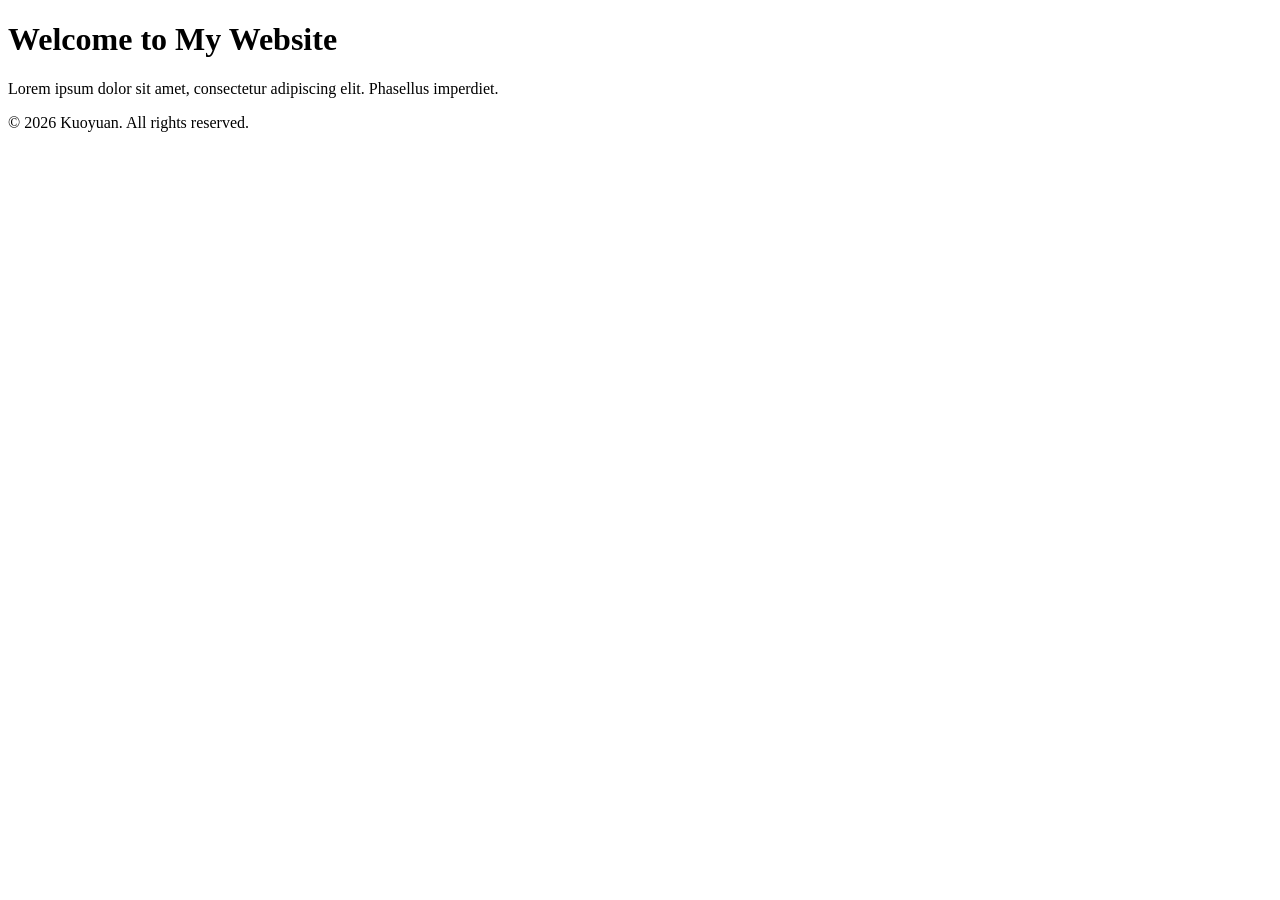
==== commit 9dbfa3e8: "Refactored index.html for improved modularization (styles and scripts)." ====
--- a/index.html
+++ b/index.html
@@ -1,8155 +1,25 @@
-<!doctype html>
-
-<!--
-===============================================================================
-題庫對戰小遊戲（單檔 HTML）— 維護/擴充說明
-===============================================================================
-
-[這個檔案做什麼]
-- 這是一個「離線可用」的題庫練習小遊戲：選題庫 → 開始作答 → 答對打怪、答錯掉血 → 結算顯示
-- 不需要伺服器、不需要外掛套件；直接用瀏覽器開啟即可（iOS/Safari 也可用）
-
-[主要功能]
-1) 題庫練習
-   - 支援：單選 / 多選 / 是非
-   - 題目顯示可調字體大小（左側控制）
-   - 可顯示提示（Hint）、50/50、解析（顯示題庫內建的解答與理由）
-2) 對戰玩法（Combat）
-   - 答對：敵人扣血（表示你攻擊成功）
-   - 答錯/超時：自己扣血（表示被打到）
-   - 錯誤累積到一定程度會「被打倒」並結算
-3) 錯題本（Wrong Book）
-   - 每次答錯會把該題的 id 記錄到 localStorage
-   - 下次可選「錯題本」或「錯題題組」只練錯題
-4) 計分（總分 100）
-   - 分數＝(答對題數 / 本回合題數) * 100
-   - 每題配分＝100 / 本回合題數（自動計算）
-5) 題庫分類與科目擴充
-   - 左側有「科目」下拉選單（目前：社會；其他科目為預留）
-   - 題組用 optgroup 分類（社會題組 / 自然題組 / 錯題練習）
-   - 之後加入國語/自然/英文題庫，只要把題目物件標上 subject 即可被科目篩選
-
--------------------------------------------------------------------------------
-[題庫資料結構（最重要：擴充題庫時請遵守）]
-題庫以 JS 陣列呈現，元素為「題目物件」：
-{
-  id: "唯一ID字串",          // 必填：用於錯題本定位與去重
-  subject: "社會",           // 必填：科目（社會/國語/自然/英文...）
-  topic: "單元三",           // 必填：題組分類（單元三/單元四/試卷...）
-  type: "單選|多選|是非",     // 必填：題型
-  q: "題目文字",             // 必填：題幹
-  options: ["A ...","B ..."],// 必填：選項（字串陣列；是非固定兩個）
-  answer: 0 或 [0,2],        // 必填：答案索引；單選/是非為 number，多選為 array
-  hint: "提示文字(可選)",
-  explain: "解說文字(可選)"  // 建議提供：結算/作答後會顯示
-}
-
-- options 建議已包含字母前綴（例如 "A ..." "B ..."），方便顯示
-- 多選 answer 必須是索引陣列，例如 [0,2,3]
-- 是非 options 固定：["A 是（○）","B 否（×）"]，answer=0 表示「是」
-
--------------------------------------------------------------------------------
-[科目與題組的篩選邏輯]
-- subjectSel（科目）控制：依題目物件的 subject 篩選
-- unitSel（題組）控制：依題目物件的 topic 篩選
-- filterBank() 會把兩者組合起來，得到本回合要抽題的清單
-
--------------------------------------------------------------------------------
-[錯題本保存位置（localStorage）]
-- localStorage["quizWrongBookV1_social"] / localStorage["quizWrongBookV1_natural"]：JSON 格式，記錄答錯題目 id
-- localStorage["settings"]：字體大小等 UI 設定（如有）
-
--------------------------------------------------------------------------------
-[想要加入新科目題庫（國語/自然/英文）的最簡方式]
-1) 在題庫陣列中新增題目物件
-2) 每題請加上：subject: "國語"（或自然/英文）
-3) topic 可以自訂：例如 "國語-第1課" 或 "自然-單元2"
-4) 把科目下拉選單的 disabled 拿掉（或新增更多科目選項）
-5) 不需要改遊戲核心邏輯，filterBank() 會自動依 subject/topic 篩選
-
--------------------------------------------------------------------------------
-[維護提醒（iOS/Safari 常見問題）]
-- JS 字串不可放「未轉義的換行」：要用 "\n"
-- 建議維持「單檔」架構：方便分享、離線使用
-===============================================================================
--->
-
-<html lang="zh-Hant">
+<!DOCTYPE html>
+<html lang="en">
 <head>
-  <meta charset="utf-8" />
-  <meta name="viewport" content="width=device-width, initial-scale=1" />
-  <title>題庫對戰小遊戲</title>
-  <style>
-    :root{
-      --bg:#0b1220;
-      --panel:#111a2e;
-      --card:#0f1730;
-      --text:#e8eefc;
-      --muted:#a9b6da;
-      --good:#2dd4bf;
-      --bad:#fb7185;
-      --warn:#fbbf24;
-      --btn:#1f2a49;
-      --btn2:#1f3a8a;
-      --border:rgba(255,255,255,.12);
-      --shadow: 0 10px 30px rgba(0,0,0,.35);
-      --radius: 14px;
-    }
-    *{box-sizing:border-box}
-    body{
-      margin:0;
-      font-family: ui-sans-serif, system-ui, -apple-system, "Noto Sans TC", "Microsoft JhengHei", Arial, sans-serif;
-      background: radial-gradient(1200px 600px at 20% 0%, #182a55 0%, var(--bg) 55%) fixed;
-      color:var(--text);
-    }
-    header{
-      padding:18px 18px 10px;
-      max-width: 980px;
-      margin: 0 auto;
-    }
-    .title{
-      display:flex;
-      gap:12px;
-      align-items:flex-start;
-      flex-wrap:wrap;
-    }
-    .badge{
-      padding:6px 10px;
-      border:1px solid var(--border);
-      border-radius:999px;
-      color:var(--muted);
-      font-size:12px;
-      text-decoration:none;
-      background: rgba(255,255,255,.04);
-    }
-    h1{margin:0;font-size:22px;letter-spacing:.5px}
-    .sub{
-      margin:6px 0 0;
-      color:var(--muted);
-      font-size:13px;
-      line-height:1.5;
-      max-width: 900px;
-    }
-    main{
-      max-width: 980px;
-      margin: 0 auto;
-      padding: 12px 18px 30px;
-      display:grid;
-      grid-template-columns: 320px 1fr;
-      gap: 14px;
-    }
-    body.play-mode main{
-      grid-template-columns: 1fr;
-      max-width: 100%;
-    }
-    body.play-mode main > section:first-child{
-      display:none;
-    }
-    @media (max-width: 900px){ main{grid-template-columns: 1fr} }
-    .panel{
-      background: rgba(255,255,255,.04);
-      border:1px solid var(--border);
-      border-radius: var(--radius);
-      box-shadow: var(--shadow);
-      overflow:hidden;
-    }
-    .panel .hd{
-      padding:14px 14px 10px;
-      border-bottom:1px solid var(--border);
-      background: linear-gradient(180deg, rgba(255,255,255,.06), rgba(255,255,255,.02));
-    }
-    .panel .bd{ padding:14px; }
-    .kpi{
-      display:grid;
-      grid-template-columns: repeat(3, 1fr);
-      gap: 10px;
-    }
-    .kpi .box{
-      background: rgba(0,0,0,.18);
-      border:1px solid var(--border);
-      border-radius: 12px;
-      padding:10px;
-      min-height:68px;
-    }
-    .kpi .label{ color:var(--muted); font-size:12px; }
-    .kpi .val{ font-size:20px; font-weight:700; margin-top:6px; }
-    .row{ display:flex; gap:10px; flex-wrap:wrap; align-items:center; }
-    .ctrl{ margin-top: 12px; display:grid; gap:10px; }
-    .ctrl label{
-      display:flex;
-      gap:10px;
-      align-items:center;
-      justify-content:space-between;
-      padding:10px 12px;
-      background: rgba(0,0,0,.18);
-      border:1px solid var(--border);
-      border-radius: 12px;
-      color: var(--muted);
-      font-size: 13px;
-    }
-    .ctrl input[type="number"], .ctrl select{
-      width: 150px;
-      padding: 6px 8px;
-      border-radius: 10px;
-      border:1px solid var(--border);
-      background: rgba(255,255,255,.06);
-      color: var(--text);
-      outline: none;
-    }
-    .ctrl input[type="checkbox"]{ transform: scale(1.1); accent-color: var(--good); }
-    button{
-      cursor:pointer;
-      border:1px solid var(--border);
-      border-radius: 12px;
-      padding: 10px 12px;
-      color: var(--text);
-      background: rgba(255,255,255,.06);
-      transition: transform .06s ease, background .15s ease;
-      font-weight: 650;
-      letter-spacing:.2px;
-    }
-    button:hover{background: rgba(255,255,255,.09)}
-    button:active{transform: translateY(1px)}
-    .primary{
-      background: linear-gradient(180deg, rgba(31,58,138,.9), rgba(31,58,138,.6));
-      border-color: rgba(96,165,250,.35);
-    }
-    .danger{
-      background: rgba(251,113,133,.18);
-      border-color: rgba(251,113,133,.35);
-    }
-    .ghost{background: rgba(255,255,255,.03)}
-    .quiz{ padding: 16px; }
-    .progress{
-      display:flex;
-      gap:10px;
-      align-items:center;
-      justify-content:space-between;
-      margin-bottom: 10px;
-      color: var(--muted);
-      font-size: 13px;
-    }
-    .bar{
-      height: 10px;
-      border-radius: 999px;
-      background: rgba(255,255,255,.06);
-      border:1px solid var(--border);
-      overflow:hidden;
-      margin: 8px 0 14px;
-    }
-    .bar > div{
-      height:100%;
-      width:0%;
-      background: linear-gradient(90deg, rgba(45,212,191,.9), rgba(96,165,250,.9));
-    }
-    .q{ font-size: 18px; line-height: 1.55; margin: 8px 0 12px; }
-    .meta{ color: var(--muted); font-size: 12px; display:flex; gap:10px; flex-wrap:wrap; align-items:center; }
-    .chip{ padding: 4px 8px; border-radius: 999px; border:1px solid var(--border); background: rgba(255,255,255,.04); }
-    .opts{ display:grid; gap:10px; margin-top: 12px; }
-    .opt{
-      text-align:left;
-      padding: 12px 12px;
-      background: rgba(0,0,0,.18);
-      border:1px solid var(--border);
-      border-radius: 12px;
-      font-size: 15px;
-      line-height: 1.4;
-    }
-    .opt.correct{ border-color: rgba(45,212,191,.5); background: rgba(45,212,191,.12); }
-    .opt.wrong{ border-color: rgba(251,113,133,.5); background: rgba(251,113,133,.12); }
-    .foot{ display:flex; gap:10px; flex-wrap:wrap; align-items:center; margin-top: 14px; }
-    .msg{
-      margin-top: 10px;
-      padding: 10px 12px;
-      border-radius: 12px;
-      border:1px solid var(--border);
-      background: rgba(255,255,255,.04);
-      color: var(--muted);
-      line-height: 1.5;
-      font-size: 13px;
-      white-space: pre-line;
-    }
-    .msg.good{border-color: rgba(45,212,191,.35); color: rgba(45,212,191,.95); background: rgba(45,212,191,.08)}
-    .msg.bad{border-color: rgba(251,113,133,.35); color: rgba(251,113,133,.95); background: rgba(251,113,133,.08)}
-    .hidden{display:none!important}
-    .summary{ padding: 16px; }
-    .bonus{
-      margin-top: 14px;
-      padding: 12px;
-      border:1px solid var(--border);
-      border-radius: 12px;
-      background: rgba(0,0,0,.18);
-    }
-    .bonusFrameWrap{ margin-top: 10px; position: relative; }
-    .bonusFrame{
-      width:100%;
-      height:640px;
-      border:1px solid var(--border);
-      border-radius: 12px;
-      background:#f95240;
-    }
-    .bonusLoading{
-      position:absolute;
-      inset:0;
-      display:flex;
-      align-items:center;
-      justify-content:center;
-      color: var(--muted);
-      background: rgba(0,0,0,.25);
-      border-radius: 12px;
-      pointer-events:none;
-    }
-    @media (max-width: 520px){
-      .bonusFrame{ height: 520px; }
-    }
-    table{ width:100%; border-collapse: collapse; margin-top: 10px; font-size: 13px; }
-    th, td{ border-bottom: 1px solid var(--border); padding: 8px 6px; vertical-align: top; }
-    th{ color: var(--muted); font-weight: 700; text-align:left; }
-    .small{font-size:12px;color:var(--muted)}
-    .watermark{ margin-top: 10px; font-size: 12px; color: rgba(233, 239, 252, .5); }
-  
-    /* Combat animations */
-    @keyframes punchL { 0%{transform:translateX(0)} 40%{transform:translateX(18px)} 100%{transform:translateX(0)} }
-    @keyframes punchR { 0%{transform:translateX(0)} 40%{transform:translateX(-18px)} 100%{transform:translateX(0)} }
-    @keyframes hit { 0%{transform:translateX(0)} 20%{transform:translateX(-6px)} 40%{transform:translateX(6px)} 60%{transform:translateX(-4px)} 80%{transform:translateX(4px)} 100%{transform:translateX(0)} }
-    .punchL{ animation: punchL .20s ease-out 0s 1; }
-    .punchR{ animation: punchR .20s ease-out 0s 1; }
-    .hit{ animation: hit .25s ease-out 0s 1; }
-
-
-    /* Options layout improvements for many-choice questions */
-    .opts.many { grid-template-columns: 1fr; }
-    .opt.compact { padding: 10px 10px; font-size: 14px; }
-    @media (min-width: 760px){
-      .opts.many { grid-template-columns: 1fr 1fr; }
-    }
-
-
-    /* Readability boost (larger fonts) */
-    body{ font-size: 16px; }
-    .q{ font-size: 22px; line-height: 1.65; }
-    .opt{ font-size: 18px; line-height: 1.55; padding: 14px 14px; }
-    .opt.compact{ font-size: 16px; padding: 12px 12px; }
-    .meta, .chip, .progress{ font-size: 14px; }
-    .kpi .val{ font-size: 22px; }
-    .ctrl label{ font-size: 14px; }
-    .ctrl input[type="number"], .ctrl select{ font-size: 16px; }
-    .msg{ font-size: 14px; }
-    @media (max-width: 420px){
-      .q{ font-size: 21px; }
-      .opt{ font-size: 17px; }
-    }
-
-
-    /* Font scale variables (user-adjustable) */
-    :root{
-      --qSize: 22px;
-      --optSize: 18px;
-      --optCompactSize: 16px;
-      --metaSize: 14px;
-    }
-    .q{ font-size: var(--qSize, 22px) !important; line-height: 1.65 !important; }
-    .opt{ font-size: var(--optSize, 18px) !important; line-height: 1.55 !important; }
-    .opt.compact{ font-size: var(--optCompactSize, 16px) !important; }
-    .meta, .chip, .progress{ font-size: var(--metaSize, 14px) !important; }
-
-
-    /* Wrong-book controls */
-    #wrongCountBadge{ display:inline-block; }
-    @media (max-width: 520px){
-      #wrongCountBadge{ margin-top:6px; }
-    }
-
-
-    /* Hint: eliminate options */
-    .opt.elim{ display:none !important; }
-
-
-    /* Reduce glare: dark controls in left panel */
-    .ctrl select,
-    .ctrl input[type="number"]{
-      background: rgba(0,0,0,.35) !important;
-      color: rgba(255,255,255,.92) !important;
-      border: 1px solid rgba(255,255,255,.18) !important;
-      box-shadow: none !important;
-      -webkit-appearance: none;
-      appearance: none;
-    }
-    .ctrl select{
-      padding-right: 34px; /* room for arrow */
-      background-image:
-        linear-gradient(45deg, transparent 50%, rgba(255,255,255,.75) 50%),
-        linear-gradient(135deg, rgba(255,255,255,.75) 50%, transparent 50%),
-        linear-gradient(to right, transparent, transparent);
-      background-position:
-        calc(100% - 18px) 50%,
-        calc(100% - 12px) 50%,
-        100% 0;
-      background-size: 6px 6px, 6px 6px, 2.5em 2.5em;
-      background-repeat: no-repeat;
-    }
-    .ctrl select:focus,
-    .ctrl input[type="number"]:focus{
-      outline: none !important;
-      border-color: rgba(59,130,246,.55) !important;
-    }
-    /* Attempt to darken dropdown options (some browsers ignore; harmless) */
-    .ctrl option{
-      background: #111 !important;
-      color: #eee !important;
-    }
-
-
-    .msg{ white-space: pre-line; }
-
-    /* Developer Guide modal */
-    .devModalBackdrop{ position:fixed; inset:0; background:rgba(0,0,0,.55); display:none; align-items:center; justify-content:center; z-index:9999; padding:16px; }
-    .devModal{ width:min(900px, 100%); max-height:88vh; overflow:auto; background:#12141a; border:1px solid rgba(255,255,255,.14); border-radius:14px; box-shadow:0 10px 40px rgba(0,0,0,.45); }
-    .devModalHeader{ display:flex; align-items:center; justify-content:space-between; gap:12px; padding:14px 16px; border-bottom:1px solid rgba(255,255,255,.12); }
-    .devModalHeader h3{ margin:0; font-size:18px; }
-    .devModalBody{ padding:14px 16px 18px; }
-    .devModalBody h4{ margin:16px 0 8px; font-size:16px; }
-    .devModalBody p, .devModalBody li{ line-height:1.6; }
-    .devModalBody code{ background:rgba(255,255,255,.08); padding:1px 6px; border-radius:6px; }
-    .devModalBody pre{ background:rgba(255,255,255,.06); padding:12px; border-radius:12px; overflow:auto; border:1px solid rgba(255,255,255,.10); }
-    .devBtn{ width:100%; }
-
-    /* Review Notes modal */
-    .reviewModalBackdrop{ position:fixed; inset:0; background:rgba(0,0,0,.55); display:none; align-items:center; justify-content:center; z-index:9999; padding:16px; }
-    .reviewModal{ width:min(900px, 100%); max-height:88vh; overflow:auto; background:#12141a; border:1px solid rgba(255,255,255,.14); border-radius:14px; box-shadow:0 10px 40px rgba(0,0,0,.45); }
-    .reviewModalHeader{ display:flex; align-items:center; justify-content:space-between; gap:12px; padding:14px 16px; border-bottom:1px solid rgba(255,255,255,.12); }
-    .reviewModalHeader h3{ margin:0; font-size:18px; }
-    .reviewModalBody{ padding:14px 16px 18px; }
-    .reviewTextarea{
-      width:100%;
-      min-height:360px;
-      border-radius:12px;
-      border:1px solid rgba(255,255,255,.14);
-      background: rgba(255,255,255,.04);
-      color: var(--text);
-      padding:10px 12px;
-      font-family: ui-monospace, SFMono-Regular, Menlo, Monaco, Consolas, "Liberation Mono", "Courier New", monospace;
-      font-size:13px;
-      line-height:1.6;
-      white-space: pre;
-    }
-</style>
+<meta charset="UTF-8">
+<title>Improved Modularization</title>
+<!-- Link external styles -->
+<link rel="stylesheet" href="styles.css">
+<!-- SEO: Add some meaningful meta descriptions -->
+<meta name="description" content="Welcome to Kuoyuan's personal site!">
 </head>
 <body>
 <header>
-  <div class="title">
-    <h1>考題闖關遊戲</h1>
-    <span class="badge">離線可用｜單檔 HTML</span>
-    <span class="badge">題庫：單元三 50 題＋單元四 50 題</span>
-    <span class="badge" id="versionBadge">版本：--</span>
-  </div>
-  <p class="sub"><span class="chip">版本說明</span> 本遊戲「答案與解說」以題庫提供內容為準；如日後你提供正式答案卷，也可再進一步校正。 </p>
-  <p class="sub"><span class="chip">iOS 提示</span> 若你是從「檔案」App 預覽開啟，可能不會執行程式；請用分享 →「在 Safari 開啟」。</p>
-  <p class="sub">
-    玩法：先選「出題範圍」→ 設定題數與模式 → 按「開始」→ 每題作答後立即回饋 → 結束可看成績與錯題清單、再挑戰。
-  </p>
+    <h1>Welcome to My Website</h1>
 </header>
+<main>
+    <p>Lorem ipsum dolor sit amet, consectetur adipiscing elit. Phasellus imperdiet.</p>
+</main>
+<footer>
+    <p>&copy; 2026 Kuoyuan. All rights reserved.</p>
+</footer>
 
-<main>
-  <section class="panel">
-    <div class="hd">
-      <div class="kpi">
-        <div class="box">
-          <div class="label">目前分數</div>
-          <div class="val" id="kpiScore">0</div>
-        </div>
-        <div class="box">
-          <div class="label">正確 / 總題</div>
-          <div class="val" id="kpiAcc">0/0</div>
-        </div>
-        <div class="box">
-          <div class="label">倒數計時</div>
-          <div class="val" id="kpiTime">--:--</div>
-        </div>
-      </div>
-    </div>
-    <div class="bd">
-      
-        <div class="ctrl">
-          <label>科目</label>
-          <select id="subjectSel">
-            <option value="社會">社會</option>
-            <option value="國語" disabled>國語（預留）</option>
-            <option value="自然">自然</option>
-            <option value="英文" disabled>英文（預留）</option>
-          </select>
-        </div>
-<div class="ctrl">
-        <label>出題範圍
-          <select id="unitSel">
-            <optgroup label="社會題組">
-              <option value="u3">單元三</option>
-              <option value="u4">單元四</option>
-              <option value="gen">自動生成題庫（100題）</option>
-              <option value="paper">試卷</option>
-              <option value="paper2">試卷2</option>
-              <option value="paper3">試卷3</option>
-            </optgroup>
-            <optgroup label="自然題組">
-              <option value="nat1">自然題組1（自然.pdf）</option>
-            </optgroup>
-            <optgroup label="錯題練習">
-              <option value="wrong_soc">社會錯題本</option>
-              <option value="wrongset_soc">社會錯題題組（每組固定題數）</option>
-              <option value="wrong_nat">自然錯題本</option>
-              <option value="wrongset_nat">自然錯題題組（每組固定題數）</option>
-            </optgroup>
-</select>
-        </label>
-
-        <label class="row" style="align-items:center; justify-content:flex-start; gap:10px">
-          <input id="showExplain" type="checkbox" checked style="width:auto; transform: scale(1.1);" />
-          <span>顯示答案解說</span>
-        </label>
-
-        <label>模式
-          <select id="mode">
-            <option value="practice">練習模式（可立即看答案）</option>
-            <option value="exam">測驗模式（作答後才能下一題）</option>
-          </select>
-        </label>
-
-        <label>字體大小（題目/選項）
-          <select id="fontScale">
-            <option value="S">小</option>
-            <option value="M">中</option>
-            <option value="L" selected>大</option>
-            <option value="XL">特大</option>
-            <option value="XXL">超大</option>
-            <option value="XXXL" selected>極大</option>
-          </select>
-        </label>
-
-        <label>題數
-          <input id="count" type="number" min="5" max="100" value="30" />
-        </label>
-
-        <label>每題秒數（0＝不計時）
-          <input id="sec" type="number" min="0" max="180" value="0" />
-        </label>
-
-        <label>生命值（答錯扣 1，歸零失敗）
-          <input id="lives" type="number" min="1" max="10" value="5" />
-        </label>
-
-        <label>錯題題組每組題數
-          <select id="wrongGroupSize">
-            <option value="5">5 題</option>
-            <option value="10" selected>10 題</option>
-            <option value="15">15 題</option>
-            <option value="20">20 題</option>
-          </select>
-        </label>
-
-        <div class="row">
-          <button class="ghost" id="btnClearWrong">清空目前科目錯題本</button>
-          <button class="ghost" id="btnClearWrongAll">清空全部錯題本</button>
-          <span class="badge" id="wrongCountBadge">社會錯題：0｜自然錯題：0</span>
-        </div>
-
-        <label>題序隨機
-          <input id="shuffle" type="checkbox" checked />
-        </label>
-
-        <label>選項隨機
-          <input id="shuffleOpt" type="checkbox" checked />
-        </label>
-
-        <div class="row">
-          <button class="primary" id="btnStart">開始</button>
-          <button class="ghost" id="btnReset">重設</button>
-          <button class="danger" id="btnEnd" disabled>結束並看成績</button>
-        </div>
-        <div class="row" style="margin-top:10px;">
-          <button class="ghost devBtn" id="btnReviewNotes" type="button">輸出考前重點</button>
-        </div>
-        <div class="row" style="margin-top:10px;">
-          <button class="ghost devBtn" id="btnDevGuide" type="button">開發者說明</button>
-        </div>
-
-
-        <div class="msg" id="leftMsg">
-          建議：先用「混合 30 題」練習，再用「混合 80～100 題」測驗。
-        </div>
-        <div class="watermark">本頁不會上傳任何資料；成績僅保留在瀏覽器記憶體。</div>
-      </div>
-    </div>
-  </section>
-
-  <section class="panel">
-    <div class="quiz" id="quizPane">
-      <div class="progress">
-        <div id="pText">尚未開始</div>
-        <div id="pMode" class="chip">—</div>
-      </div>
-      <div class="bar"><div id="pBar"></div></div>
-
-      
-      <!-- Combat UI -->
-      <div class="panel" style="margin:12px 0 8px; background: rgba(0,0,0,.14); border:1px solid var(--border); border-radius: 14px; overflow:hidden;">
-        <div style="padding:10px 12px; display:flex; align-items:center; justify-content:space-between; gap:10px; flex-wrap:wrap;">
-          <div class="meta">
-            <span class="chip" id="stageChip">關卡：1</span>
-            <span class="chip" id="lifeChip">生命：5/5</span>
-            <span class="chip" id="enemyChip">敵人：5/5</span>
-          </div>
-          <div class="small" id="combatHint">答對打敵人一拳；答錯（或時間到）被打。生命歸零會失敗。</div>
-        </div>
-        <div style="padding: 0 12px 12px;">
-          <div style="display:grid; grid-template-columns: 1fr 1fr; gap: 12px; align-items:center;">
-            <div>
-              <div class="small" style="margin-bottom:6px;">你</div>
-              <div class="bar" style="margin:0;"><div id="hpPlayerBar"></div></div>
-            </div>
-            <div>
-              <div class="small" style="margin-bottom:6px;">敵人</div>
-              <div class="bar" style="margin:0;"><div id="hpEnemyBar"></div></div>
-            </div>
-          </div>
-          <div style="display:flex; justify-content:space-between; align-items:flex-end; gap:12px; margin-top:12px;">
-            <div id="fighterPlayer" style="flex:1; text-align:left; font-size:40px; line-height:1; filter: drop-shadow(0 10px 20px rgba(0,0,0,.4));">🧑‍🎓</div>
-            <div id="fighterEnemy" style="flex:1; text-align:right; font-size:40px; line-height:1; filter: drop-shadow(0 10px 20px rgba(0,0,0,.4));">👾</div>
-          </div>
-        </div>
-      </div>
-<div class="meta">
-        <span class="chip" id="chipTopic">—</span>
-        <span class="chip" id="chipType">—</span>
-        <span class="chip" id="chipNo">—</span>
-      </div>
-
-      <div class="q" id="qText">按左側「開始」開始闖關。</div>
-      <div class="opts" id="opts"></div>
-
-      <div class="foot">
-        <button id="btnNext" disabled>下一題</button>
-        <button id="btnReveal" class="ghost" disabled>顯示答案</button>
-        <button id="btnFinishEarly" class="danger" disabled>結束並看成績</button>
-      </div>
-
-      <div class="msg hidden" id="feedback"></div>
-    </div>
-
-    <div class="summary hidden" id="summaryPane">
-      <h2 style="margin:0 0 6px;font-size:18px;">成績單</h2>
-      <div class="meta">
-        <span class="chip" id="sumScore">分數：0</span>
-        <span class="chip" id="sumAcc">正確率：0%</span>
-        <span class="chip" id="sumTime">用時：--:--</span>
-      </div>
-      <p class="sub" style="margin-top:10px">
-        錯題清單（可用來複習）。點「再挑戰」會重新抽題。
-      </p>
-
-      <div id="wrongWrap" class="msg" style="margin-top:10px">
-        <div class="small">沒有錯題，表現很好。</div>
-      </div>
-
-      <div id="bonusWrap" class="bonus hidden">
-        <div class="row" style="justify-content:space-between; align-items:center;">
-          <div>
-            <div class="small">獎勵關卡</div>
-            <div style="font-weight:700">疊塔小遊戲</div>
-          </div>
-          <div class="row">
-            <button class="ghost" id="btnBonusToggle" type="button">展開遊戲</button>
-            <a class="badge" id="bonusNewTab" href="bonus/tower/index.html" target="_blank" rel="noopener">新視窗開啟</a>
-          </div>
-        </div>
-        <div class="small" id="bonusNote" style="margin-top:6px;">分數達 85 以上即可解鎖。遊戲來源：iamkun/tower_game（MIT）。</div>
-        <div id="bonusFrameWrap" class="bonusFrameWrap hidden">
-          <iframe id="bonusFrame" class="bonusFrame" title="獎勵關卡：疊塔遊戲" loading="lazy" src="about:blank" data-src="bonus/tower/index.html"></iframe>
-          <div id="bonusLoading" class="bonusLoading">載入中...</div>
-        </div>
-      </div>
-
-      <div class="row" style="margin-top:12px">
-        <button class="primary" id="btnRetry">再挑戰</button>
-        <button class="ghost" id="btnNextSet" style="display:none">下一組（錯題題組）</button>
-        <button class="ghost" id="btnBack">回到題目</button>
-      </div>
-    </div>
-  </section>
-</main>
-
-<script>
-
-
-/* iOS/Safari 相容版：避免使用 object spread、arrow function、String.replaceAll 等較新語法 */
-
-/* --------------------------------------------------------------------------
- * 題庫區（QUESTION_BANK）
- * - 這裡是「原始題庫」：單元三/單元四/試卷/錯題等題目都在此
- * - 之後要加新題目，請遵守上方說明的題目物件結構（id/subject/topic/type...）
- * -------------------------------------------------------------------------- */
-
-var QUESTION_BANK = [
-  {
-    "id": "U3-01",
-    "topic": "單元三",
-    "type": "單選",
-    "q": "清帝國把臺灣納入版圖後，最初常採取哪種作法來管理移民？",
-    "options": [
-      "A 鼓勵大量移民",
-      "B 完全不管",
-      "C 限制渡海來臺",
-      "D 禁止任何商業"
-    ],
-    "answer": 2,
-    "explain": "早期為維持治安與管理，多有限制渡臺措施。",
-    "subject": "社會"
-  },
-  {
-    "id": "U3-02",
-    "topic": "單元三",
-    "type": "單選",
-    "q": "早期移民渡海來臺最常遇到的危險是：",
-    "options": [
-      "A 沙漠風暴",
-      "B 海象多變、船難",
-      "C 暴風雪",
-      "D 火山噴發"
-    ],
-    "answer": 1,
-    "explain": "早期渡臺多靠木帆船，海象受季風影響變化大，最常見的風險就是遇到風浪造成船難。因此本題選項「海象多變、船難」最符合題意。",
-    "subject": "社會"
-  },
-  {
-    "id": "U3-03",
-    "topic": "單元三",
-    "type": "單選",
-    "q": "早期移民到臺灣後，開墾時常面對的困難不包含：",
-    "options": [
-      "A 瘴癘疾病",
-      "B 天災",
-      "C 人力不足",
-      "D 極地結冰"
-    ],
-    "answer": 3,
-    "explain": "題目在找「例外／不符合」的一項；選項「極地結冰」不屬於題幹所述原因或特徵，因此為正確答案。",
-    "subject": "社會"
-  },
-  {
-    "id": "U3-04",
-    "topic": "單元三",
-    "type": "單選",
-    "q": "清廷限制人民渡海來臺的主要目的之一是：",
-    "options": [
-      "A 讓臺灣人口變少到無人居住",
-      "B 避免人口暴增造成治安與管理困難",
-      "C 讓臺灣成為國外殖民地",
-      "D 讓所有人都回到原住地"
-    ],
-    "answer": 1,
-    "explain": "早期渡臺多靠木帆船，海象受季風影響變化大，最常見的風險就是遇到風浪造成船難。因此本題選項「避免人口暴增造成治安與管理困難」最符合題意。",
-    "subject": "社會"
-  },
-  {
-    "id": "U3-05",
-    "topic": "單元三",
-    "type": "單選",
-    "q": "早期移民開墾土地時，最需要優先處理的是：",
-    "options": [
-      "A 建高樓大廈",
-      "B 水源與灌溉",
-      "C 蓋機場",
-      "D 蓋大型工廠"
-    ],
-    "answer": 1,
-    "explain": "開墾要先解決水源與灌溉問題，才能穩定耕作、擴大聚落並改善生活。因此本題選項「水源與灌溉」最符合題意。",
-    "subject": "社會"
-  },
-  {
-    "id": "U3-06",
-    "topic": "單元三",
-    "type": "單選",
-    "q": "「興建水利」最主要是為了：",
-    "options": [
-      "A 增加鹽分",
-      "B 灌溉農田、改善生活",
-      "C 讓河流消失",
-      "D 只為觀光"
-    ],
-    "answer": 1,
-    "explain": "興建水利（如開挖圳溝引水）是為了把水導入農田與聚落，穩定耕作並改善生活。因此本題選項「灌溉農田、改善生活」最符合題意。",
-    "subject": "社會"
-  },
-  {
-    "id": "U3-07",
-    "topic": "單元三",
-    "type": "單選",
-    "q": "下列哪一項最像「水利建設」？",
-    "options": [
-      "A 舖設鐵軌",
-      "B 開挖圳溝引水",
-      "C 蓋百貨公司",
-      "D 開設電影院"
-    ],
-    "answer": 1,
-    "explain": "興建水利（如開挖圳溝引水）是為了把水導入農田與聚落，穩定耕作並改善生活。因此本題選項「開挖圳溝引水」最符合題意。",
-    "subject": "社會"
-  },
-  {
-    "id": "U3-08",
-    "topic": "單元三",
-    "type": "單選",
-    "q": "早期臺灣社會常出現「械鬥」的原因最可能是：",
-    "options": [
-      "A 大家都想比賽跑步",
-      "B 因籍貫、宗族、資源（田地水源）等衝突",
-      "C 因為大家都愛唱歌",
-      "D 因為天氣太冷"
-    ],
-    "answer": 1,
-    "explain": "早期移民常因籍貫、宗族與田地水源等資源競爭而引發械鬥，造成社會動盪與治安不安。因此本題選項「因籍貫、宗族、資源（田地水源）等衝突」最符合題意。",
-    "subject": "社會"
-  },
-  {
-    "id": "U3-09",
-    "topic": "單元三",
-    "type": "單選",
-    "q": "「民變」最接近下列哪一種情況？",
-    "options": [
-      "A 因不滿政策或生活困難而引發群眾反抗",
-      "B 因節慶而遊行",
-      "C 因運動比賽吵架",
-      "D 因旅遊迷路"
-    ],
-    "answer": 0,
-    "explain": "民變多源自生活困苦、賦稅沉重或官府治理不當等壓力，累積不滿後引發群眾反抗。因此本題選項「因不滿政策或生活困難而引發群眾反抗」最符合題意。",
-    "subject": "社會"
-  },
-  {
-    "id": "U3-10",
-    "topic": "單元三",
-    "type": "單選",
-    "q": "清代臺灣社會動亂頻仍，最可能造成的結果是：",
-    "options": [
-      "A 商業更繁榮、人人富有",
-      "B 治安不穩、生活不安定",
-      "C 交通變得更方便",
-      "D 氣候變得更好"
-    ],
-    "answer": 1,
-    "explain": "依題意判讀，選項「治安不穩、生活不安定」最符合題幹描述的條件與概念，因此為正確答案。",
-    "subject": "社會"
-  },
-  {
-    "id": "U3-11",
-    "topic": "單元三",
-    "type": "單選",
-    "q": "「漢人文化成為社會主流」較符合哪個現象？",
-    "options": [
-      "A 漢字教育、廟宇信仰、傳統節慶普遍",
-      "B 全島只說外語",
-      "C 全島只過西方節日",
-      "D 沒有任何宗教活動"
-    ],
-    "answer": 0,
-    "explain": "漢人移民增加後，語言文字、廟宇信仰與節慶等生活文化在臺灣更普遍，逐漸成為社會主流。因此本題選項「漢字教育、廟宇信仰、傳統節慶普遍」最符合題意。",
-    "subject": "社會"
-  },
-  {
-    "id": "U3-12",
-    "topic": "單元三",
-    "type": "單選",
-    "q": "下列哪一項最可能是清代漢人文化擴散的方式？",
-    "options": [
-      "A 建書院或私塾教漢字",
-      "B 大量興建冰宮",
-      "C 發明太空船",
-      "D 全島禁用文字"
-    ],
-    "answer": 0,
-    "explain": "漢人移民增加後，語言文字、廟宇信仰與節慶等生活文化在臺灣更普遍，逐漸成為社會主流。因此本題選項「建書院或私塾教漢字」最符合題意。",
-    "subject": "社會"
-  },
-  {
-    "id": "U3-13",
-    "topic": "單元三",
-    "type": "單選",
-    "q": "「開港通商」最直接的意思是：",
-    "options": [
-      "A 關閉港口不准買賣",
-      "B 開放港口與外國做生意",
-      "C 只准內陸交易",
-      "D 只准交換禮物"
-    ],
-    "answer": 1,
-    "explain": "開港通商讓外國商船進出，帶動貿易與港口城市發展，也使臺灣與世界交流更頻繁。因此本題選項「開放港口與外國做生意」最符合題意。",
-    "subject": "社會"
-  },
-  {
-    "id": "U3-14",
-    "topic": "單元三",
-    "type": "單選",
-    "q": "開港通商後，臺灣最可能出現的改變是：",
-    "options": [
-      "A 完全沒有外國人",
-      "B 貿易增加、港口城市更熱鬧",
-      "C 交通全部消失",
-      "D 農作全部停止"
-    ],
-    "answer": 1,
-    "explain": "開港通商讓外國商船進出，帶動貿易與港口城市發展，也使臺灣與世界交流更頻繁。因此本題選項「貿易增加、港口城市更熱鬧」最符合題意。",
-    "subject": "社會"
-  },
-  {
-    "id": "U3-15",
-    "topic": "單元三",
-    "type": "單選",
-    "q": "開港通商常會帶動哪一種產業或活動？",
-    "options": [
-      "A 海運與商業",
-      "B 冰上捕魚",
-      "C 沙漠駱駝隊",
-      "D 雪地滑雪業"
-    ],
-    "answer": 0,
-    "explain": "開港通商讓外國商船進出，帶動貿易與港口城市發展，也使臺灣與世界交流更頻繁。因此本題選項「海運與商業」最符合題意。",
-    "subject": "社會"
-  },
-  {
-    "id": "U3-16",
-    "topic": "單元三",
-    "type": "單選",
-    "q": "牡丹社事件後，清廷更重視臺灣的原因最可能是：",
-    "options": [
-      "A 臺灣完全沒有戰略價值",
-      "B 發現臺灣需要加強防務與建設",
-      "C 臺灣變成沙漠",
-      "D 臺灣不再有人居住"
-    ],
-    "answer": 1,
-    "explain": "牡丹社事件使清廷意識到臺灣的戰略與治理問題，之後更傾向加強防務與推動建設、治理。因此本題選項「發現臺灣需要加強防務與建設」最符合題意。",
-    "subject": "社會"
-  },
-  {
-    "id": "U3-17",
-    "topic": "單元三",
-    "type": "單選",
-    "q": "牡丹社事件後較可能出現的政策方向是：",
-    "options": [
-      "A 放棄臺灣",
-      "B 加強治理、推動開發與防務",
-      "C 禁止任何建設",
-      "D 只做觀光"
-    ],
-    "answer": 1,
-    "explain": "牡丹社事件使清廷意識到臺灣的戰略與治理問題，之後更傾向加強防務與推動建設、治理。因此本題選項「加強治理、推動開發與防務」最符合題意。",
-    "subject": "社會"
-  },
-  {
-    "id": "U3-18",
-    "topic": "單元三",
-    "type": "單選",
-    "q": "「清法戰爭」與臺灣的關聯常見是：",
-    "options": [
-      "A 法國在臺灣攻擊港口/據點，使清廷更重視臺灣防衛",
-      "B 與臺灣完全無關",
-      "C 只有內陸作戰",
-      "D 只是一場運動比賽"
-    ],
-    "answer": 0,
-    "explain": "清法戰爭期間法軍曾在臺灣相關港口行動，讓清廷更重視臺灣的戰略位置與防務建設。因此本題選項「法國在臺灣攻擊港口/據點，使清廷更重視臺灣防衛」最符合題意。",
-    "subject": "社會"
-  },
-  {
-    "id": "U3-19",
-    "topic": "單元三",
-    "type": "單選",
-    "q": "清法戰爭後，清廷對臺灣的重要作法之一是：",
-    "options": [
-      "A 把臺灣賣掉",
-      "B 讓臺灣建省、加強建設",
-      "C 完全撤出官員",
-      "D 禁止任何交通"
-    ],
-    "answer": 1,
-    "explain": "清法戰爭期間法軍曾在臺灣相關港口行動，讓清廷更重視臺灣的戰略位置與防務建設。因此本題選項「讓臺灣建省、加強建設」最符合題意。",
-    "subject": "社會"
-  },
-  {
-    "id": "U3-20",
-    "topic": "單元三",
-    "type": "單選",
-    "q": "臺灣「建省」的主要意義是：",
-    "options": [
-      "A 臺灣變成國外的省",
-      "B 行政地位提高、治理更完整",
-      "C 臺灣不再需要管理",
-      "D 臺灣改成海底城市"
-    ],
-    "answer": 1,
-    "explain": "建省代表臺灣行政地位提升，中央能更完整治理、推動建設並加強防務。因此本題選項「行政地位提高、治理更完整」最符合題意。",
-    "subject": "社會"
-  },
-  {
-    "id": "U3-21",
-    "topic": "單元三",
-    "type": "單選",
-    "q": "西方人來臺可能帶來的影響不包含：",
-    "options": [
-      "A 貿易商品與新觀念",
-      "B 醫療與教育的改變",
-      "C 完全消滅所有文化",
-      "D 宗教傳播與社會互動"
-    ],
-    "answer": 2,
-    "explain": "題目在找「例外／不符合」的一項；選項「完全消滅所有文化」不屬於題幹所述原因或特徵，因此為正確答案。",
-    "subject": "社會"
-  },
-  {
-    "id": "U3-22",
-    "topic": "單元三",
-    "type": "單選",
-    "q": "若題目問「港口開放後，哪裡最容易變熱鬧？」最合理答案是：",
-    "options": [
-      "A 港口城市",
-      "B 深山無路處",
-      "C 沙漠中心",
-      "D 雪原深處"
-    ],
-    "answer": 0,
-    "explain": "依題意判讀，選項「港口城市」最符合題幹描述的條件與概念，因此為正確答案。",
-    "subject": "社會"
-  },
-  {
-    "id": "U3-23",
-    "topic": "單元三",
-    "type": "單選",
-    "q": "早期移民開墾的主要目的多半是：",
-    "options": [
-      "A 尋找土地耕作、改善生活",
-      "B 尋找冰雪狩獵",
-      "C 研究太空",
-      "D 只為拍照打卡"
-    ],
-    "answer": 0,
-    "explain": "依題意判讀，選項「尋找土地耕作、改善生活」最符合題幹描述的條件與概念，因此為正確答案。",
-    "subject": "社會"
-  },
-  {
-    "id": "U3-24",
-    "topic": "單元三",
-    "type": "單選",
-    "q": "造成械鬥的社會背景常見不包含：",
-    "options": [
-      "A 資源競爭",
-      "B 族群/籍貫矛盾",
-      "C 宗族糾紛",
-      "D 因為要選班長"
-    ],
-    "answer": 3,
-    "explain": "題目在找「不符合／例外」的一項。早期移民常因籍貫、宗族與田地水源等資源競爭而引發械鬥，造成社會動盪與治安不安。在此題中，選項「因為要選班長」不屬於題幹所列原因或特徵，因此為正確答案。",
-    "subject": "社會"
-  },
-  {
-    "id": "U3-25",
-    "topic": "單元三",
-    "type": "單選",
-    "q": "「水利建設改善生活」最直接能看出：",
-    "options": [
-      "A 農業產量提高、聚落更穩定",
-      "B 海盜變多",
-      "C 颱風變少",
-      "D 山變成海"
-    ],
-    "answer": 0,
-    "explain": "興建水利（如開挖圳溝引水）是為了把水導入農田與聚落，穩定耕作並改善生活。因此本題選項「農業產量提高、聚落更穩定」最符合題意。",
-    "subject": "社會"
-  },
-  {
-    "id": "U3-26",
-    "topic": "單元三",
-    "type": "單選",
-    "q": "若要用一句話說明「位置重要、要加強治理」最可能出現在：",
-    "options": [
-      "A 牡丹社事件後",
-      "B 單純節慶後",
-      "C 收成後",
-      "D 放假後"
-    ],
-    "answer": 0,
-    "explain": "牡丹社事件使清廷意識到臺灣的戰略與治理問題，之後更傾向加強防務與推動建設、治理。因此本題選項「牡丹社事件後」最符合題意。",
-    "subject": "社會"
-  },
-  {
-    "id": "U3-27",
-    "topic": "單元三",
-    "type": "單選",
-    "q": "「開港通商造成經濟變化」最常見的理由是：",
-    "options": [
-      "A 貿易往來增加，商品與資金流動更快",
-      "B 因為大家停止交易",
-      "C 因為港口全部關閉",
-      "D 因為交通被禁止"
-    ],
-    "answer": 0,
-    "explain": "開港通商讓外國商船進出，帶動貿易與港口城市發展，也使臺灣與世界交流更頻繁。因此本題選項「貿易往來增加，商品與資金流動更快」最符合題意。",
-    "subject": "社會"
-  },
-  {
-    "id": "U3-28",
-    "topic": "單元三",
-    "type": "單選",
-    "q": "清代臺灣社會中，廟宇信仰普遍，最能反映：",
-    "options": [
-      "A 漢人文化影響力擴大",
-      "B 完全沒有文化",
-      "C 只有外國文化",
-      "D 沒有任何節慶"
-    ],
-    "answer": 0,
-    "explain": "漢人移民增加後，語言文字、廟宇信仰與節慶等生活文化在臺灣更普遍，逐漸成為社會主流。因此本題選項「漢人文化影響力擴大」最符合題意。",
-    "subject": "社會"
-  },
-  {
-    "id": "U3-29",
-    "topic": "單元三",
-    "type": "單選",
-    "q": "下列哪一組事件排序較合理（由早到晚）？",
-    "options": [
-      "A 開港通商 → 納入清版圖 → 清法戰爭",
-      "B 納入清版圖 → 開港通商 → 清法戰爭",
-      "C 清法戰爭 → 開港通商 → 納入清版圖",
-      "D 牡丹社事件 → 納入清版圖 → 開港通商"
-    ],
-    "answer": 1,
-    "explain": "開港通商讓外國商船進出，帶動貿易與港口城市發展，也使臺灣與世界交流更頻繁。因此本題選項「納入清版圖 → 開港通商 → 清法戰爭」最符合題意。",
-    "subject": "社會"
-  },
-  {
-    "id": "U3-30",
-    "topic": "單元三",
-    "type": "單選",
-    "q": "本單元最核心的主題可概括為：",
-    "options": [
-      "A 清代臺灣的移民、開墾、社會變化與對外影響",
-      "B 恐龍的生活史",
-      "C 南極探險",
-      "D 太空科技"
-    ],
-    "answer": 0,
-    "explain": "依題意判讀，選項「清代臺灣的移民、開墾、社會變化與對外影響」最符合題幹描述的條件與概念，因此為正確答案。",
-    "subject": "社會"
-  },
-  {
-    "id": "U3-31",
-    "topic": "單元三",
-    "type": "是非",
-    "q": "清廷為了方便管理，曾限制人民渡海來臺。",
-    "options": [
-      "A 是（○）",
-      "B 否（×）"
-    ],
-    "answer": 0,
-    "explain": "此敘述正確。早期渡臺多靠木帆船，海象受季風影響變化大，最常見的風險就是遇到風浪造成船難。",
-    "subject": "社會"
-  },
-  {
-    "id": "U3-32",
-    "topic": "單元三",
-    "type": "是非",
-    "q": "早期移民渡海通常非常安全、幾乎沒有風險。",
-    "options": [
-      "A 是（○）",
-      "B 否（×）"
-    ],
-    "answer": 1,
-    "explain": "此敘述不正確。早期渡臺多靠木帆船，海象受季風影響變化大，最常見的風險就是遇到風浪造成船難。",
-    "subject": "社會"
-  },
-  {
-    "id": "U3-33",
-    "topic": "單元三",
-    "type": "是非",
-    "q": "開墾需要水源，因此水利建設對生活很重要。",
-    "options": [
-      "A 是（○）",
-      "B 否（×）"
-    ],
-    "answer": 0,
-    "explain": "此敘述正確。興建水利（如開挖圳溝引水）是為了把水導入農田與聚落，穩定耕作並改善生活。",
-    "subject": "社會"
-  },
-  {
-    "id": "U3-34",
-    "topic": "單元三",
-    "type": "是非",
-    "q": "械鬥常與資源競爭、籍貫或宗族衝突有關。",
-    "options": [
-      "A 是（○）",
-      "B 否（×）"
-    ],
-    "answer": 0,
-    "explain": "此敘述正確。早期移民常因籍貫、宗族與田地水源等資源競爭而引發械鬥，造成社會動盪與治安不安。",
-    "subject": "社會"
-  },
-  {
-    "id": "U3-35",
-    "topic": "單元三",
-    "type": "是非",
-    "q": "民變與械鬥會讓社會更安定、治安更好。",
-    "options": [
-      "A 是（○）",
-      "B 否（×）"
-    ],
-    "answer": 1,
-    "explain": "此敘述不正確。早期移民常因籍貫、宗族與田地水源等資源競爭而引發械鬥，造成社會動盪與治安不安。",
-    "subject": "社會"
-  },
-  {
-    "id": "U3-36",
-    "topic": "單元三",
-    "type": "是非",
-    "q": "漢人文化成為主流後，廟宇、節慶、漢字教育更普遍。",
-    "options": [
-      "A 是（○）",
-      "B 否（×）"
-    ],
-    "answer": 0,
-    "explain": "此敘述正確。漢人移民增加後，語言文字、廟宇信仰與節慶等生活文化在臺灣更普遍，逐漸成為社會主流。",
-    "subject": "社會"
-  },
-  {
-    "id": "U3-37",
-    "topic": "單元三",
-    "type": "是非",
-    "q": "開港通商後，港口城市通常更繁榮、貿易往來增加。",
-    "options": [
-      "A 是（○）",
-      "B 否（×）"
-    ],
-    "answer": 0,
-    "explain": "此敘述正確。開港通商讓外國商船進出，帶動貿易與港口城市發展，也使臺灣與世界交流更頻繁。",
-    "subject": "社會"
-  },
-  {
-    "id": "U3-38",
-    "topic": "單元三",
-    "type": "是非",
-    "q": "牡丹社事件後，清廷更忽視臺灣、減少建設。",
-    "options": [
-      "A 是（○）",
-      "B 否（×）"
-    ],
-    "answer": 1,
-    "explain": "此敘述不正確。牡丹社事件使清廷意識到臺灣的戰略與治理問題，之後更傾向加強防務與推動建設、治理。",
-    "subject": "社會"
-  },
-  {
-    "id": "U3-39",
-    "topic": "單元三",
-    "type": "是非",
-    "q": "清法戰爭使清廷更重視臺灣在國防上的重要性。",
-    "options": [
-      "A 是（○）",
-      "B 否（×）"
-    ],
-    "answer": 0,
-    "explain": "此敘述正確。清法戰爭期間法軍曾在臺灣相關港口行動，讓清廷更重視臺灣的戰略位置與防務建設。",
-    "subject": "社會"
-  },
-  {
-    "id": "U3-40",
-    "topic": "單元三",
-    "type": "是非",
-    "q": "西方人來臺只帶來壞處，完全沒有任何新制度或影響。",
-    "options": [
-      "A 是（○）",
-      "B 否（×）"
-    ],
-    "answer": 1,
-    "explain": "此敘述屬於過度絕對化或與事實不符，因此判定為不正確。",
-    "subject": "社會"
-  },
-  {
-    "id": "U3-41",
-    "topic": "單元三",
-    "type": "多選",
-    "q": "（複選）早期移民「渡海來臺」可能遇到的困難有哪些？",
-    "options": [
-      "A 海象變化/船難",
-      "B 疾病",
-      "C 物資不足",
-      "D 極地結冰"
-    ],
-    "answer": [
-      0,
-      1,
-      2
-    ],
-    "explain": "常見：海象、疾病、物資與陌生環境。",
-    "subject": "社會"
-  },
-  {
-    "id": "U3-42",
-    "topic": "單元三",
-    "type": "多選",
-    "q": "（複選）清廷限制人民渡海來臺的原因可能包括：",
-    "options": [
-      "A 維持治安、避免動亂",
-      "B 避免人口暴增難管理",
-      "C 鼓勵人人出國",
-      "D 加強邊疆控制"
-    ],
-    "answer": [
-      0,
-      1,
-      3
-    ],
-    "explain": "早期渡臺多靠木帆船，海象受季風影響變化大，最常見的風險就是遇到風浪造成船難。本題為複選，符合題意的選項是：「維持治安、避免動亂」、「避免人口暴增難管理」、「加強邊疆控制」；其餘選項與題意無關或不正確。",
-    "subject": "社會"
-  },
-  {
-    "id": "U3-43",
-    "topic": "單元三",
-    "type": "單選",
-    "q": "「水利建設」最主要是為了：",
-    "options": [
-      "A 讓河流消失",
-      "B 引水灌溉/防洪，改善生活",
-      "C 增加鹽分",
-      "D 只做觀光"
-    ],
-    "answer": 1,
-    "explain": "興建水利（如開挖圳溝引水）是為了把水導入農田與聚落，穩定耕作並改善生活。因此本題選項「引水灌溉/防洪，改善生活」最符合題意。",
-    "subject": "社會"
-  },
-  {
-    "id": "U3-44",
-    "topic": "單元三",
-    "type": "單選",
-    "q": "早期移民開墾土地的主要目的多半是：",
-    "options": [
-      "A 取得耕地、增加糧食、改善生活",
-      "B 研究太空",
-      "C 尋找冰雪狩獵",
-      "D 只為拍照打卡"
-    ],
-    "answer": 0,
-    "explain": "依題意判讀，選項「取得耕地、增加糧食、改善生活」最符合題幹描述的條件與概念，因此為正確答案。",
-    "subject": "社會"
-  },
-  {
-    "id": "U3-45",
-    "topic": "單元三",
-    "type": "單選",
-    "q": "「械鬥」最接近下列哪一種描述？",
-    "options": [
-      "A 不同群體因資源/宗族等衝突而爆發武力對抗",
-      "B 節慶遊行",
-      "C 運動比賽",
-      "D 旅遊迷路"
-    ],
-    "answer": 0,
-    "explain": "早期移民常因籍貫、宗族與田地水源等資源競爭而引發械鬥，造成社會動盪與治安不安。因此本題選項「不同群體因資源/宗族等衝突而爆發武力對抗」最符合題意。",
-    "subject": "社會"
-  },
-  {
-    "id": "U3-46",
-    "topic": "單元三",
-    "type": "多選",
-    "q": "（複選）「民變」可能因為哪些生活問題而發生？",
-    "options": [
-      "A 賦稅沉重",
-      "B 生活困苦/糧食不足",
-      "C 官府治理不當",
-      "D 因為要選班長"
-    ],
-    "answer": [
-      0,
-      1,
-      2
-    ],
-    "explain": "民變多源自生活困苦、賦稅沉重或官府治理不當等壓力，累積不滿後引發群眾反抗。本題為複選，符合題意的選項是：「賦稅沉重」、「生活困苦/糧食不足」、「官府治理不當」；其餘選項與題意無關或不正確。",
-    "subject": "社會"
-  },
-  {
-    "id": "U3-47",
-    "topic": "單元三",
-    "type": "多選",
-    "q": "（複選）哪些現象可說明「漢人文化成為社會主流」？",
-    "options": [
-      "A 廟宇信仰普遍",
-      "B 傳統節慶常見",
-      "C 漢字教育/私塾書院",
-      "D 全島禁用文字"
-    ],
-    "answer": [
-      0,
-      1,
-      2
-    ],
-    "explain": "漢人移民增加後，語言文字、廟宇信仰與節慶等生活文化在臺灣更普遍，逐漸成為社會主流。本題為複選，符合題意的選項是：「廟宇信仰普遍」、「傳統節慶常見」、「漢字教育/私塾書院」；其餘選項與題意無關或不正確。",
-    "subject": "社會"
-  },
-  {
-    "id": "U3-48",
-    "topic": "單元三",
-    "type": "單選",
-    "q": "「開港通商」最可能帶來的影響是：",
-    "options": [
-      "A 貿易增加、港口城市繁榮、外來商品與觀念進入",
-      "B 全島停止交易",
-      "C 港口全部關閉",
-      "D 交通被禁止"
-    ],
-    "answer": 0,
-    "explain": "開港通商讓外國商船進出，帶動貿易與港口城市發展，也使臺灣與世界交流更頻繁。因此本題選項「貿易增加、港口城市繁榮、外來商品與觀念進入」最符合題意。",
-    "subject": "社會"
-  },
-  {
-    "id": "U3-49",
-    "topic": "單元三",
-    "type": "單選",
-    "q": "牡丹社事件後，清廷在治理臺灣上較可能採取：",
-    "options": [
-      "A 加強防務與建設、治理更積極",
-      "B 放棄臺灣",
-      "C 禁止任何建設",
-      "D 不派官員管理"
-    ],
-    "answer": 0,
-    "explain": "牡丹社事件使清廷意識到臺灣的戰略與治理問題，之後更傾向加強防務與推動建設、治理。因此本題選項「加強防務與建設、治理更積極」最符合題意。",
-    "subject": "社會"
-  },
-  {
-    "id": "U3-50",
-    "topic": "單元三",
-    "type": "多選",
-    "q": "（複選）西方人來臺可能帶來的影響包括：",
-    "options": [
-      "A 貿易與新商品",
-      "B 宗教傳播與社會互動",
-      "C 醫療與教育變化",
-      "D 完全消滅所有文化"
-    ],
-    "answer": [
-      0,
-      1,
-      2
-    ],
-    "explain": "本題為複選，符合題意的選項是：「貿易與新商品」、「宗教傳播與社會互動」、「醫療與教育變化」；這些選項都與題幹描述相符，其餘選項不符合題意。",
-    "subject": "社會"
-  },
-  {
-    "id": "U4-01",
-    "topic": "單元四",
-    "type": "單選",
-    "q": "臺灣島的形成，與哪兩個板塊擠壓、碰撞最有關？",
-    "options": [
-      "A 印度板塊與非洲板塊",
-      "B 菲律賓海板塊與歐亞板塊",
-      "C 太平洋板塊與南極板塊",
-      "D 北美板塊與南美板塊"
-    ],
-    "answer": 1,
-    "explain": "課本常見關鍵：菲律賓海板塊 × 歐亞板塊。",
-    "subject": "社會"
-  },
-  {
-    "id": "U4-02",
-    "topic": "單元四",
-    "type": "單選",
-    "q": "板塊擠壓造成山脈隆起，最接近下列哪個名詞？",
-    "options": [
-      "A 沉積作用",
-      "B 造山運動",
-      "C 蒸發作用",
-      "D 溶蝕作用"
-    ],
-    "answer": 1,
-    "explain": "依題意判讀，選項「造山運動」最符合題幹描述的條件與概念，因此為正確答案。",
-    "subject": "社會"
-  },
-  {
-    "id": "U4-03",
-    "topic": "單元四",
-    "type": "單選",
-    "q": "臺灣地形的特色最符合：",
-    "options": [
-      "A 平原占最多",
-      "B 山地多、地形多變",
-      "C 全島都是沙漠",
-      "D 全島都是高原"
-    ],
-    "answer": 1,
-    "explain": "依題意判讀，選項「山地多、地形多變」最符合題幹描述的條件與概念，因此為正確答案。",
-    "subject": "社會"
-  },
-  {
-    "id": "U4-04",
-    "topic": "單元四",
-    "type": "單選",
-    "q": "下列哪一種地形通常坡度較緩、適合建聚落與耕作？",
-    "options": [
-      "A 山地",
-      "B 平原",
-      "C 峽谷",
-      "D 斷崖"
-    ],
-    "answer": 1,
-    "explain": "依題意判讀，選項「平原」最符合題幹描述的條件與概念，因此為正確答案。",
-    "subject": "社會"
-  },
-  {
-    "id": "U4-05",
-    "topic": "單元四",
-    "type": "單選",
-    "q": "丘陵、台地常見的土地利用較符合：",
-    "options": [
-      "A 稻作大面積種植",
-      "B 茶園、果園等經濟作物",
-      "C 冰上漁業",
-      "D 只能蓋港口"
-    ],
-    "answer": 1,
-    "explain": "台地（臺地）地勢較平坦但海拔較高，常見果樹、茶園、住宅或工業等利用；大面積稻作主要集中在平原。因此本題選項「茶園、果園等經濟作物」最符合題意。",
-    "subject": "社會"
-  },
-  {
-    "id": "U4-06",
-    "topic": "單元四",
-    "type": "單選",
-    "q": "盆地與平原常見的土地利用較符合：",
-    "options": [
-      "A 大面積農業與都市發展",
-      "B 只能放牧馴鹿",
-      "C 多為沙漠",
-      "D 只能開採冰雪"
-    ],
-    "answer": 0,
-    "explain": "土地利用會隨地形、水源、交通與人口產業需求改變，例如農地可能轉為住宅、商業或工業用地。因此本題選項「大面積農業與都市發展」最符合題意。",
-    "subject": "社會"
-  },
-  {
-    "id": "U4-07",
-    "topic": "單元四",
-    "type": "單選",
-    "q": "河川上游地勢陡，河水流速快，主要作用較接近：",
-    "options": [
-      "A 堆積",
-      "B 侵蝕",
-      "C 蒸發",
-      "D 凝結"
-    ],
-    "answer": 1,
-    "explain": "依題意判讀，選項「侵蝕」最符合題幹描述的條件與概念，因此為正確答案。",
-    "subject": "社會"
-  },
-  {
-    "id": "U4-08",
-    "topic": "單元四",
-    "type": "單選",
-    "q": "河川下游地勢平緩，較常出現的作用是：",
-    "options": [
-      "A 堆積",
-      "B 造山",
-      "C 火山活動",
-      "D 凍結"
-    ],
-    "answer": 0,
-    "explain": "河川到下游地勢較平緩、流速變慢，泥沙容易堆積，常形成沖積平原等平坦地形。因此本題選項「堆積」最符合題意。",
-    "subject": "社會"
-  },
-  {
-    "id": "U4-09",
-    "topic": "單元四",
-    "type": "單選",
-    "q": "河川攜帶泥沙堆積形成的平坦土地，常稱為：",
-    "options": [
-      "A 冰原",
-      "B 沖積平原",
-      "C 高原",
-      "D 沙漠"
-    ],
-    "answer": 1,
-    "explain": "河川到下游地勢較平緩、流速變慢，泥沙容易堆積，常形成沖積平原等平坦地形。因此本題選項「沖積平原」最符合題意。",
-    "subject": "社會"
-  },
-  {
-    "id": "U4-10",
-    "topic": "單元四",
-    "type": "單選",
-    "q": "下列哪一項是臺灣重要的「山地資源」利用例子？",
-    "options": [
-      "A 海水養殖",
-      "B 水力發電或森林資源",
-      "C 沙漠灌溉",
-      "D 冰屋建築"
-    ],
-    "answer": 1,
-    "explain": "依題意判讀，選項「水力發電或森林資源」最符合題幹描述的條件與概念，因此為正確答案。",
-    "subject": "社會"
-  },
-  {
-    "id": "U4-11",
-    "topic": "單元四",
-    "type": "單選",
-    "q": "臺灣河川多短急，對生活最可能造成的影響是：",
-    "options": [
-      "A 永遠不會淹水",
-      "B 豪雨時容易暴漲，需要防洪",
-      "C 一定全年乾旱",
-      "D 一定形成大沙漠"
-    ],
-    "answer": 1,
-    "explain": "依題意判讀，選項「豪雨時容易暴漲，需要防洪」最符合題幹描述的條件與概念，因此為正確答案。",
-    "subject": "社會"
-  },
-  {
-    "id": "U4-12",
-    "topic": "單元四",
-    "type": "單選",
-    "q": "要保護河川資源，最重要的作法之一是：",
-    "options": [
-      "A 任意丟垃圾與廢水",
-      "B 減少污染、做好污水處理",
-      "C 大量抽砂不管",
-      "D 豪雨時去玩水"
-    ],
-    "answer": 1,
-    "explain": "保護河川資源要從源頭減量與管理做起，例如減少污染、做好污水處理並維護河岸生態。因此本題選項「減少污染、做好污水處理」最符合題意。",
-    "subject": "社會"
-  },
-  {
-    "id": "U4-13",
-    "topic": "單元四",
-    "type": "單選",
-    "q": "沿海地區常見的經濟活動最可能是：",
-    "options": [
-      "A 漁業、養殖、港口貿易",
-      "B 冰雪狩獵",
-      "C 沙漠牧駱駝",
-      "D 高山滑雪"
-    ],
-    "answer": 0,
-    "explain": "依題意判讀，選項「漁業、養殖、港口貿易」最符合題幹描述的條件與概念，因此為正確答案。",
-    "subject": "社會"
-  },
-  {
-    "id": "U4-14",
-    "topic": "單元四",
-    "type": "單選",
-    "q": "海岸開發與利用時，最需要注意的問題是：",
-    "options": [
-      "A 海岸侵蝕與環境破壞",
-      "B 讓所有沙灘消失",
-      "C 不需要任何規畫",
-      "D 只看美不看安全"
-    ],
-    "answer": 0,
-    "explain": "依題意判讀，選項「海岸侵蝕與環境破壞」最符合題幹描述的條件與概念，因此為正確答案。",
-    "subject": "社會"
-  },
-  {
-    "id": "U4-15",
-    "topic": "單元四",
-    "type": "單選",
-    "q": "下列何者屬於「特殊海岸地形」？",
-    "options": [
-      "A 沙丘或沙洲",
-      "B 冰河谷",
-      "C 火山口湖",
-      "D 高原峽谷"
-    ],
-    "answer": 0,
-    "explain": "依題意判讀，選項「沙丘或沙洲」最符合題幹描述的條件與概念，因此為正確答案。",
-    "subject": "社會"
-  },
-  {
-    "id": "U4-16",
-    "topic": "單元四",
-    "type": "單選",
-    "q": "潟湖的特色最接近：",
-    "options": [
-      "A 被沙洲阻隔、與外海相對隔離的水域",
-      "B 高山上的湖",
-      "C 永久結冰的湖",
-      "D 火山爆發形成的湖"
-    ],
-    "answer": 0,
-    "explain": "潟湖是沙洲/沙嘴與海岸形成的淺水水域，水深較淺且相對平穩，常利於養殖（如牡蠣）與漁業利用。因此本題選項「被沙洲阻隔、與外海相對隔離的水域」最符合題意。",
-    "subject": "社會"
-  },
-  {
-    "id": "U4-17",
-    "topic": "單元四",
-    "type": "單選",
-    "q": "珊瑚礁海岸常見於較溫暖清澈的海域，開發時常需：",
-    "options": [
-      "A 全面炸礁",
-      "B 注意生態保育與觀光管理",
-      "C 只准倒廢水",
-      "D 不用任何限制"
-    ],
-    "answer": 1,
-    "explain": "海岸環境脆弱，保育重點是減少破壞與污染、管制抽砂填海，並維護濕地與潮間帶生態。因此本題選項「注意生態保育與觀光管理」最符合題意。",
-    "subject": "社會"
-  },
-  {
-    "id": "U4-18",
-    "topic": "單元四",
-    "type": "單選",
-    "q": "土地利用會隨著人口增加而出現的現象最可能是：",
-    "options": [
-      "A 都市擴張、農地轉為住宅或工業",
-      "B 平原變成冰原",
-      "C 海水變成淡水",
-      "D 山脈消失"
-    ],
-    "answer": 0,
-    "explain": "土地利用會隨地形、水源、交通與人口產業需求改變，例如農地可能轉為住宅、商業或工業用地。因此本題選項「都市擴張、農地轉為住宅或工業」最符合題意。",
-    "subject": "社會"
-  },
-  {
-    "id": "U4-19",
-    "topic": "單元四",
-    "type": "單選",
-    "q": "下列哪一項最能表示「土地利用的變遷」？",
-    "options": [
-      "A 同一地區從稻田變成住宅區",
-      "B 太陽從東邊升起",
-      "C 風向改變",
-      "D 月亮有圓缺"
-    ],
-    "answer": 0,
-    "explain": "土地利用會隨地形、水源、交通與人口產業需求改變，例如農地可能轉為住宅、商業或工業用地。因此本題選項「同一地區從稻田變成住宅區」最符合題意。",
-    "subject": "社會"
-  },
-  {
-    "id": "U4-20",
-    "topic": "單元四",
-    "type": "單選",
-    "q": "土地開發前通常要先評估：",
-    "options": [
-      "A 地形、災害風險與環境承載",
-      "B 只看漂亮不看安全",
-      "C 只看今天心情",
-      "D 完全不用評估"
-    ],
-    "answer": 0,
-    "explain": "依題意判讀，選項「地形、災害風險與環境承載」最符合題幹描述的條件與概念，因此為正確答案。",
-    "subject": "社會"
-  },
-  {
-    "id": "U4-21",
-    "topic": "單元四",
-    "type": "單選",
-    "q": "山坡地若過度開發，最可能造成：",
-    "options": [
-      "A 水土流失與土石流風險增加",
-      "B 雨量變少",
-      "C 海水結冰",
-      "D 太陽變小"
-    ],
-    "answer": 0,
-    "explain": "土石流多因強降雨、地震或不當開發使坡面鬆動；植林能固土保水，反而有助降低風險。因此本題選項「水土流失與土石流風險增加」最符合題意。",
-    "subject": "社會"
-  },
-  {
-    "id": "U4-22",
-    "topic": "單元四",
-    "type": "單選",
-    "q": "為了減少海岸侵蝕，較合理的作法是：",
-    "options": [
-      "A 破壞防風林",
-      "B 設置防風林或消波設施並管制開發",
-      "C 大量抽砂",
-      "D 亂倒廢土"
-    ],
-    "answer": 1,
-    "explain": "依題意判讀，選項「設置防風林或消波設施並管制開發」最符合題幹描述的條件與概念，因此為正確答案。",
-    "subject": "社會"
-  },
-  {
-    "id": "U4-23",
-    "topic": "單元四",
-    "type": "單選",
-    "q": "平原地區人口集中，通常與哪個條件最有關？",
-    "options": [
-      "A 地勢平坦、交通便利、適合農業與建設",
-      "B 終年積雪",
-      "C 全年沙塵暴",
-      "D 沒有河川"
-    ],
-    "answer": 0,
-    "explain": "平原地勢低且平坦、交通較便利，常利於農業耕作、聚落與工商活動發展。因此本題選項「地勢平坦、交通便利、適合農業與建設」最符合題意。",
-    "subject": "社會"
-  },
-  {
-    "id": "U4-24",
-    "topic": "單元四",
-    "type": "單選",
-    "q": "台地地勢較平坦、海拔較高，常見用途不包含：",
-    "options": [
-      "A 果樹或茶園",
-      "B 工業區或住宅",
-      "C 大面積稻作最主要集中地",
-      "D 交通道路與設施"
-    ],
-    "answer": 2,
-    "explain": "題目在找「不符合／例外」的一項。台地（臺地）地勢較平坦但海拔較高，常見果樹、茶園、住宅或工業等利用；大面積稻作主要集中在平原。在此題中，選項「大面積稻作最主要集中地」不屬於題幹所列原因或特徵，因此為正確答案。",
-    "subject": "社會"
-  },
-  {
-    "id": "U4-25",
-    "topic": "單元四",
-    "type": "單選",
-    "q": "下列哪一項屬於「保護海岸資源」的作法？",
-    "options": [
-      "A 保護潮間帶生態，不任意填海",
-      "B 任意排放廢水",
-      "C 亂丟垃圾",
-      "D 無限制開發沙灘"
-    ],
-    "answer": 0,
-    "explain": "海岸環境脆弱，保育重點是減少破壞與污染、管制抽砂填海，並維護濕地與潮間帶生態。因此本題選項「保護潮間帶生態，不任意填海」最符合題意。",
-    "subject": "社會"
-  },
-  {
-    "id": "U4-26",
-    "topic": "單元四",
-    "type": "單選",
-    "q": "河川整治的目標之一是：",
-    "options": [
-      "A 讓河川永遠乾掉",
-      "B 減少洪水危害並兼顧生態",
-      "C 只為了蓋房子",
-      "D 把河道全部填平"
-    ],
-    "answer": 1,
-    "explain": "依題意判讀，選項「減少洪水危害並兼顧生態」最符合題幹描述的條件與概念，因此為正確答案。",
-    "subject": "社會"
-  },
-  {
-    "id": "U4-27",
-    "topic": "單元四",
-    "type": "單選",
-    "q": "下列哪一項最能說明「人們會因地形調整生活方式」？",
-    "options": [
-      "A 山地道路較少，交通需沿河谷或山路規畫",
-      "B 沙漠地區大種稻米",
-      "C 冰原地區大種香蕉",
-      "D 海上建高山"
-    ],
-    "answer": 0,
-    "explain": "依題意判讀，選項「山地道路較少，交通需沿河谷或山路規畫」最符合題幹描述的條件與概念，因此為正確答案。",
-    "subject": "社會"
-  },
-  {
-    "id": "U4-28",
-    "topic": "單元四",
-    "type": "單選",
-    "q": "沿海設港口的優點通常是：",
-    "options": [
-      "A 促進海運與貨物往來",
-      "B 讓海浪消失",
-      "C 讓颱風變少",
-      "D 讓魚全部離開"
-    ],
-    "answer": 0,
-    "explain": "依題意判讀，選項「促進海運與貨物往來」最符合題幹描述的條件與概念，因此為正確答案。",
-    "subject": "社會"
-  },
-  {
-    "id": "U4-29",
-    "topic": "單元四",
-    "type": "單選",
-    "q": "「特殊海岸地形的發展」較可能指：",
-    "options": [
-      "A 把珊瑚礁全部拆掉",
-      "B 以觀光或保育方式利用，如步道、解說、管制",
-      "C 不管規則任意破壞",
-      "D 只准倒廢水"
-    ],
-    "answer": 1,
-    "explain": "海岸環境脆弱，保育重點是減少破壞與污染、管制抽砂填海，並維護濕地與潮間帶生態。因此本題選項「以觀光或保育方式利用，如步道、解說、管制」最符合題意。",
-    "subject": "社會"
-  },
-  {
-    "id": "U4-30",
-    "topic": "單元四",
-    "type": "單選",
-    "q": "本單元的核心概念最接近：",
-    "options": [
-      "A 地形與資源會影響土地利用，土地利用也會隨需求改變",
-      "B 只背地名",
-      "C 只學外語",
-      "D 只畫畫"
-    ],
-    "answer": 0,
-    "explain": "土地利用會隨地形、水源、交通與人口產業需求改變，例如農地可能轉為住宅、商業或工業用地。因此本題選項「地形與資源會影響土地利用，土地利用也會隨需求改變」最符合題意。",
-    "subject": "社會"
-  },
-  {
-    "id": "U4-31",
-    "topic": "單元四",
-    "type": "是非",
-    "q": "臺灣島的形成與板塊運動有關。",
-    "options": [
-      "A 是（○）",
-      "B 否（×）"
-    ],
-    "answer": 0,
-    "explain": "此敘述正確，與相關概念/史實相符。",
-    "subject": "社會"
-  },
-  {
-    "id": "U4-32",
-    "topic": "單元四",
-    "type": "是非",
-    "q": "臺灣地形以平原最多、山地很少。",
-    "options": [
-      "A 是（○）",
-      "B 否（×）"
-    ],
-    "answer": 1,
-    "explain": "此敘述不正確，與相關概念/史實不符。",
-    "subject": "社會"
-  },
-  {
-    "id": "U4-33",
-    "topic": "單元四",
-    "type": "是非",
-    "q": "河川上游流速快，較容易侵蝕河床與河谷。",
-    "options": [
-      "A 是（○）",
-      "B 否（×）"
-    ],
-    "answer": 0,
-    "explain": "此敘述正確，與相關概念/史實相符。",
-    "subject": "社會"
-  },
-  {
-    "id": "U4-34",
-    "topic": "單元四",
-    "type": "是非",
-    "q": "河川下游常因堆積作用形成較平坦的沖積地形。",
-    "options": [
-      "A 是（○）",
-      "B 否（×）"
-    ],
-    "answer": 0,
-    "explain": "此敘述正確。河川到下游地勢較平緩、流速變慢，泥沙容易堆積，常形成沖積平原等平坦地形。",
-    "subject": "社會"
-  },
-  {
-    "id": "U4-35",
-    "topic": "單元四",
-    "type": "是非",
-    "q": "山坡地過度開發不會增加土石流風險。",
-    "options": [
-      "A 是（○）",
-      "B 否（×）"
-    ],
-    "answer": 1,
-    "explain": "此敘述不正確。土石流多因強降雨、地震或不當開發使坡面鬆動；植林能固土保水，反而有助降低風險。",
-    "subject": "社會"
-  },
-  {
-    "id": "U4-36",
-    "topic": "單元四",
-    "type": "是非",
-    "q": "沿海開發需要兼顧產業發展與環境保護。",
-    "options": [
-      "A 是（○）",
-      "B 否（×）"
-    ],
-    "answer": 0,
-    "explain": "此敘述正確，與相關概念/史實相符。",
-    "subject": "社會"
-  },
-  {
-    "id": "U4-37",
-    "topic": "單元四",
-    "type": "是非",
-    "q": "潟湖通常是被沙洲阻隔，與外海相對隔離的水域。",
-    "options": [
-      "A 是（○）",
-      "B 否（×）"
-    ],
-    "answer": 0,
-    "explain": "此敘述正確。潟湖是沙洲/沙嘴與海岸形成的淺水水域，水深較淺且相對平穩，常利於養殖（如牡蠣）與漁業利用。",
-    "subject": "社會"
-  },
-  {
-    "id": "U4-38",
-    "topic": "單元四",
-    "type": "是非",
-    "q": "土地利用永遠不會改變，稻田一定永遠是稻田。",
-    "options": [
-      "A 是（○）",
-      "B 否（×）"
-    ],
-    "answer": 1,
-    "explain": "此敘述不正確。土地利用會隨地形、水源、交通與人口產業需求改變，例如農地可能轉為住宅、商業或工業用地。",
-    "subject": "社會"
-  },
-  {
-    "id": "U4-39",
-    "topic": "單元四",
-    "type": "是非",
-    "q": "保護河川資源的重要方式之一是減少污染與做好污水處理。",
-    "options": [
-      "A 是（○）",
-      "B 否（×）"
-    ],
-    "answer": 0,
-    "explain": "此敘述正確。保護河川資源要從源頭減量與管理做起，例如減少污染、做好污水處理並維護河岸生態。",
-    "subject": "社會"
-  },
-  {
-    "id": "U4-40",
-    "topic": "單元四",
-    "type": "是非",
-    "q": "海岸抽砂與任意填海通常有助於海岸保育。",
-    "options": [
-      "A 是（○）",
-      "B 否（×）"
-    ],
-    "answer": 1,
-    "explain": "此敘述不正確。海岸環境脆弱，保育重點是減少破壞與污染、管制抽砂填海，並維護濕地與潮間帶生態。",
-    "subject": "社會"
-  },
-  {
-    "id": "U4-41",
-    "topic": "單元四",
-    "type": "多選",
-    "q": "（複選）哪些因素會影響一地的土地利用方式？",
-    "options": [
-      "A 地形高低與坡度",
-      "B 水源與河川",
-      "C 人口與交通需求",
-      "D 月亮圓缺"
-    ],
-    "answer": [
-      0,
-      1,
-      2
-    ],
-    "explain": "土地利用會隨地形、水源、交通與人口產業需求改變，例如農地可能轉為住宅、商業或工業用地。本題為複選，符合題意的選項是：「地形高低與坡度」、「水源與河川」、「人口與交通需求」；其餘選項與題意無關或不正確。",
-    "subject": "社會"
-  },
-  {
-    "id": "U4-42",
-    "topic": "單元四",
-    "type": "多選",
-    "q": "（複選）丘陵、台地常見的土地利用可能包括：",
-    "options": [
-      "A 茶園",
-      "B 果園",
-      "C 林業或畜牧（因地而異）",
-      "D 大面積稻作最主要集中地"
-    ],
-    "answer": [
-      0,
-      1,
-      2
-    ],
-    "explain": "台地（臺地）地勢較平坦但海拔較高，常見果樹、茶園、住宅或工業等利用；大面積稻作主要集中在平原。本題為複選，符合題意的選項是：「茶園」、「果園」、「林業或畜牧（因地而異）」；其餘選項與題意無關或不正確。",
-    "subject": "社會"
-  },
-  {
-    "id": "U4-43",
-    "topic": "單元四",
-    "type": "多選",
-    "q": "（複選）平原、盆地常見的土地利用可能包括：",
-    "options": [
-      "A 農業耕作",
-      "B 都市聚落",
-      "C 工業區與交通建設",
-      "D 冰原狩獵"
-    ],
-    "answer": [
-      0,
-      1,
-      2
-    ],
-    "explain": "土地利用會隨地形、水源、交通與人口產業需求改變，例如農地可能轉為住宅、商業或工業用地。本題為複選，符合題意的選項是：「農業耕作」、「都市聚落」、「工業區與交通建設」；其餘選項與題意無關或不正確。",
-    "subject": "社會"
-  },
-  {
-    "id": "U4-44",
-    "topic": "單元四",
-    "type": "多選",
-    "q": "（複選）要保護河川資源，可以怎麼做？",
-    "options": [
-      "A 減少污染、做好污水處理",
-      "B 河岸植栽與保護生態",
-      "C 任意丟垃圾",
-      "D 管制濫挖濫採"
-    ],
-    "answer": [
-      0,
-      1,
-      3
-    ],
-    "explain": "保護河川資源要從源頭減量與管理做起，例如減少污染、做好污水處理並維護河岸生態。本題為複選，符合題意的選項是：「減少污染、做好污水處理」、「河岸植栽與保護生態」、「管制濫挖濫採」；其餘選項與題意無關或不正確。",
-    "subject": "社會"
-  },
-  {
-    "id": "U4-45",
-    "topic": "單元四",
-    "type": "多選",
-    "q": "（複選）要保護海岸資源，可以怎麼做？",
-    "options": [
-      "A 保護防風林/濕地/潮間帶",
-      "B 管制抽砂與填海",
-      "C 任意排放廢水",
-      "D 做好垃圾減量與清潔"
-    ],
-    "answer": [
-      0,
-      1,
-      3
-    ],
-    "explain": "海岸環境脆弱，保育重點是減少破壞與污染、管制抽砂填海，並維護濕地與潮間帶生態。本題為複選，符合題意的選項是：「保護防風林/濕地/潮間帶」、「管制抽砂與填海」、「做好垃圾減量與清潔」；其餘選項與題意無關或不正確。",
-    "subject": "社會"
-  },
-  {
-    "id": "U4-46",
-    "topic": "單元四",
-    "type": "多選",
-    "q": "（複選）海岸開發可能帶來的正面效益包括：",
-    "options": [
-      "A 促進港口貿易與交通",
-      "B 帶動觀光與就業",
-      "C 讓海岸永遠不侵蝕",
-      "D 發展漁業或養殖（因地而異）"
-    ],
-    "answer": [
-      0,
-      1,
-      3
-    ],
-    "explain": "本題為複選，符合題意的選項是：「促進港口貿易與交通」、「帶動觀光與就業」、「發展漁業或養殖（因地而異）」；這些選項都與題幹描述相符，其餘選項不符合題意。",
-    "subject": "社會"
-  },
-  {
-    "id": "U4-47",
-    "topic": "單元四",
-    "type": "多選",
-    "q": "（複選）山坡地不當開發可能造成：",
-    "options": [
-      "A 水土流失",
-      "B 土石流風險增加",
-      "C 河川更乾淨",
-      "D 棲地破壞"
-    ],
-    "answer": [
-      0,
-      1,
-      3
-    ],
-    "explain": "土石流多因強降雨、地震或不當開發使坡面鬆動；植林能固土保水，反而有助降低風險。本題為複選，符合題意的選項是：「水土流失」、「土石流風險增加」、「棲地破壞」；其餘選項與題意無關或不正確。",
-    "subject": "社會"
-  },
-  {
-    "id": "U4-48",
-    "topic": "單元四",
-    "type": "單選",
-    "q": "某地從農田逐漸變成住宅與商店，最符合哪種現象？",
-    "options": [
-      "A 土地利用變遷",
-      "B 造山運動",
-      "C 冰河堆積",
-      "D 火山噴發"
-    ],
-    "answer": 0,
-    "explain": "土地利用會隨地形、水源、交通與人口產業需求改變，例如農地可能轉為住宅、商業或工業用地。因此本題選項「土地利用變遷」最符合題意。",
-    "subject": "社會"
-  },
-  {
-    "id": "U4-49",
-    "topic": "單元四",
-    "type": "單選",
-    "q": "如果要在海岸推動觀光，同時保護特殊地形與生態，最合理的作法是：",
-    "options": [
-      "A 無限制開發、越多越好",
-      "B 設置解說與管制措施，維持環境承載",
-      "C 任意破壞珊瑚礁",
-      "D 把濕地填平蓋房子"
-    ],
-    "answer": 1,
-    "explain": "海岸環境脆弱，保育重點是減少破壞與污染、管制抽砂填海，並維護濕地與潮間帶生態。因此本題選項「設置解說與管制措施，維持環境承載」最符合題意。",
-    "subject": "社會"
-  },
-  {
-    "id": "U4-50",
-    "topic": "單元四",
-    "type": "單選",
-    "q": "下列哪一項最能說明「土地開發需兼顧安全」？",
-    "options": [
-      "A 在易淹水地區建設需評估排水與防洪",
-      "B 豪雨時到河邊玩水",
-      "C 山坡地大量砍樹不管",
-      "D 海邊亂倒廢土"
-    ],
-    "answer": 0,
-    "explain": "依題意判讀，選項「在易淹水地區建設需評估排水與防洪」最符合題幹描述的條件與概念，因此為正確答案。",
-    "subject": "社會"
-  },
-  {
-    "id": "P-01",
-    "topic": "試卷",
-    "type": "是非",
-    "q": "臺灣北部適合興建港口、從事漁業或貨物航運是因海灣內水深、風浪小。",
-    "options": [
-      "A 是（○）",
-      "B 否（×）"
-    ],
-    "answer": 0,
-    "explain": "此敘述正確，與相關概念/史實相符。",
-    "subject": "社會"
-  },
-  {
-    "id": "P-02",
-    "topic": "試卷",
-    "type": "是非",
-    "q": "臺灣島位於歐亞板塊與太平洋板塊交界處，推擠使臺灣島隆起。",
-    "options": [
-      "A 是（○）",
-      "B 否（×）"
-    ],
-    "answer": 1,
-    "explain": "臺灣主要位於歐亞板塊與菲律賓海板塊交界。",
-    "subject": "社會"
-  },
-  {
-    "id": "P-03",
-    "topic": "試卷",
-    "type": "是非",
-    "q": "史前遺址與遺物是認識史前文化的重要依據，需要妥善維護。",
-    "options": [
-      "A 是（○）",
-      "B 否（×）"
-    ],
-    "answer": 0,
-    "explain": "此敘述正確。史前遺址與遺物是了解史前人類生活與文化的重要證據，需要保存與妥善維護，避免遭到破壞或流失。",
-    "subject": "社會"
-  },
-  {
-    "id": "P-04",
-    "topic": "試卷",
-    "type": "是非",
-    "q": "十三行人已掌握煉鐵技術，因此不再使用石器和陶器。",
-    "options": [
-      "A 是（○）",
-      "B 否（×）"
-    ],
-    "answer": 1,
-    "explain": "此敘述不正確。十三行文化屬史前晚期（鐵器時代），會煉鐵並與外界交流，但日常仍會使用陶器與部分石器，也會有農耕與定居聚落。",
-    "subject": "社會"
-  },
-  {
-    "id": "P-05",
-    "topic": "試卷",
-    "type": "是非",
-    "q": "歐洲人行經臺灣讚嘆「美麗之島」，常用「福爾摩沙」稱呼臺灣。",
-    "options": [
-      "A 是（○）",
-      "B 否（×）"
-    ],
-    "answer": 0,
-    "explain": "此敘述正確，與相關概念/史實相符。",
-    "subject": "社會"
-  },
-  {
-    "id": "P-06",
-    "topic": "試卷",
-    "type": "是非",
-    "q": "西班牙人在基隆、淡水建立城堡後，後來被日本人派兵驅逐。",
-    "options": [
-      "A 是（○）",
-      "B 否（×）"
-    ],
-    "answer": 1,
-    "explain": "後來多由荷蘭勢力驅逐。",
-    "subject": "社會"
-  },
-  {
-    "id": "P-07",
-    "topic": "試卷",
-    "type": "是非",
-    "q": "荷蘭統治時徵收稅金、壓迫漢人，1652 年引發郭懷一事件。",
-    "options": [
-      "A 是（○）",
-      "B 否（×）"
-    ],
-    "answer": 0,
-    "explain": "此敘述正確。荷蘭統治時徵稅與壓迫引發部分漢人不滿，郭懷一事件就是在此背景下爆發的反抗行動。",
-    "subject": "社會"
-  },
-  {
-    "id": "P-08",
-    "topic": "試卷",
-    "type": "是非",
-    "q": "荷蘭人、西班牙人與鄭氏政權在臺期間，都有從事貿易經濟活動。",
-    "options": [
-      "A 是（○）",
-      "B 否（×）"
-    ],
-    "answer": 0,
-    "explain": "此敘述正確，與相關概念/史實相符。",
-    "subject": "社會"
-  },
-  {
-    "id": "P-09",
-    "topic": "試卷",
-    "type": "單選",
-    "q": "哪一個地方氣候溫暖、海水清澈，適合珊瑚生長，有珊瑚礁岩海岸分布？",
-    "options": [
-      "A 屏東",
-      "B 基隆",
-      "C 花蓮",
-      "D 彰化"
-    ],
-    "answer": 0,
-    "explain": "依題意判讀，選項「屏東」最符合題幹描述的條件與概念，因此為正確答案。",
-    "subject": "社會"
-  },
-  {
-    "id": "P-10",
-    "topic": "試卷",
-    "type": "單選",
-    "q": "關於竹東丘陵的敘述，何者錯誤？",
-    "options": [
-      "A 空拍可見埤塘遍布",
-      "B 居民從事採茶、種茶、製茶",
-      "C 新竹科學園區、清華大學等位於其中",
-      "D 過去砍伐樟樹製作樟腦"
-    ],
-    "answer": 0,
-    "explain": "「埤塘遍布」是桃園台地的典型特色；竹東丘陵以茶業、樟腦等山地產業較具代表性，因此把埤塘特色放到竹東丘陵屬於不正確的敘述。",
-    "subject": "社會"
-  },
-  {
-    "id": "P-11",
-    "topic": "試卷",
-    "type": "單選",
-    "q": "都市與工商業發展下，桃園台地的埤塘較不可能轉變為何者？",
-    "options": [
-      "A 改為工廠與住宅用地",
-      "B 被棄置或填平",
-      "C 規畫成生態公園",
-      "D 擴建成民生水庫"
-    ],
-    "answer": 3,
-    "explain": "題目在找「不符合／例外」的一項。台地（臺地）地勢較平坦但海拔較高，常見果樹、茶園、住宅或工業等利用；大面積稻作主要集中在平原。在此題中，選項「擴建成民生水庫」不屬於題幹所列原因或特徵，因此為正確答案。",
-    "subject": "社會"
-  },
-  {
-    "id": "P-12",
-    "topic": "試卷",
-    "type": "單選",
-    "q": "關於臺灣原住民族的敘述，哪些正確？（甲：西部較早接觸漢人外國人；乙：史前尚未有居住痕跡；丙：政府認定共有十六族；丁：全部分布在本島）",
-    "options": [
-      "A 甲乙",
-      "B 甲丙",
-      "C 丙丁",
-      "D 乙丁"
-    ],
-    "answer": 1,
-    "explain": "依題意判讀，選項「甲丙」最符合題幹描述的條件與概念，因此為正確答案。",
-    "subject": "社會"
-  },
-  {
-    "id": "P-13",
-    "topic": "試卷",
-    "type": "單選",
-    "q": "家鄉在臺北市的同學，作品最可能畫下列何種地形？",
-    "options": [
-      "A 平原",
-      "B 台地",
-      "C 盆地",
-      "D 丘陵"
-    ],
-    "answer": 2,
-    "explain": "盆地四周地勢較高、中間較低平，常因地形陷落或構造作用形成，利於聚落發展但也可能較易積水。因此本題選項「盆地」最符合題意。",
-    "subject": "社會"
-  },
-  {
-    "id": "P-14",
-    "topic": "試卷",
-    "type": "單選",
-    "q": "下列何者不是貨櫃航運公司選擇高雄港作為轉運港的原因？",
-    "options": [
-      "A 優越的地理位置",
-      "B 天然的遼闊港灣",
-      "C 穩定的氣候",
-      "D 完善的都市發展"
-    ],
-    "answer": 3,
-    "explain": "題目在找「不符合／例外」的一項。貨櫃轉運港重視的是港灣條件、航線位置、深水碼頭與裝卸設施等；都市發展本身不是主要考量。在此題中，選項「完善的都市發展」不屬於題幹所列原因或特徵，因此為正確答案。",
-    "subject": "社會"
-  },
-  {
-    "id": "P-15",
-    "topic": "試卷",
-    "type": "單選",
-    "q": "下列何者不是臺灣吸引候鳥休憩覓食、度冬繁殖的原因？",
-    "options": [
-      "A 位於遷徙路線中間",
-      "B 適宜的氣候",
-      "C 多樣化的地形",
-      "D 人們表現得很友善"
-    ],
-    "answer": 3,
-    "explain": "題目在找「不符合／例外」的一項。臺灣位於候鳥遷徙路線上，且有濕地、河口等環境提供食物與棲息空間，因而吸引候鳥停棲與度冬。在此題中，選項「人們表現得很友善」不屬於題幹所列原因或特徵，因此為正確答案。",
-    "subject": "社會"
-  },
-  {
-    "id": "P-16",
-    "topic": "試卷",
-    "type": "單選",
-    "q": "哪一位同學對臺灣地理位置的說法是錯誤的？（小淳：亞洲東部通往太平洋必經；小勇：東北亞與東南亞中點；小綺：大西洋與太平洋中間；小瑋：亞洲東部與太平洋交界）",
-    "options": [
-      "A 小淳",
-      "B 小勇",
-      "C 小綺",
-      "D 小瑋"
-    ],
-    "answer": 2,
-    "explain": "依題意判讀，選項「小綺」最符合題幹描述的條件與概念，因此為正確答案。",
-    "subject": "社會"
-  },
-  {
-    "id": "P-17",
-    "topic": "試卷",
-    "type": "單選",
-    "q": "阿嬤家附近有許多蚵架、會幫忙剝蚵，家鄉可能位於哪裡？",
-    "options": [
-      "A 東部海岸",
-      "B 西部海岸",
-      "C 南部海岸",
-      "D 北部海岸"
-    ],
-    "answer": 1,
-    "explain": "依題意判讀，選項「西部海岸」最符合題幹描述的條件與概念，因此為正確答案。",
-    "subject": "社會"
-  },
-  {
-    "id": "P-18",
-    "topic": "試卷",
-    "type": "單選",
-    "q": "【地形判讀】海拔低、地勢平坦且開闊。",
-    "options": [
-      "A 丘陵",
-      "B 盆地",
-      "C 平原",
-      "D 台地",
-      "E 山地"
-    ],
-    "answer": 2,
-    "explain": "平原地勢低且平坦、交通較便利，常利於農業耕作、聚落與工商活動發展。因此本題選項「平原」最符合題意。",
-    "subject": "社會"
-  },
-  {
-    "id": "P-19",
-    "topic": "試卷",
-    "type": "單選",
-    "q": "【地形判讀】地勢高聳，海拔高於 1000m 的地形。",
-    "options": [
-      "A 丘陵",
-      "B 盆地",
-      "C 平原",
-      "D 台地",
-      "E 山地"
-    ],
-    "answer": 4,
-    "explain": "依題意判讀，選項「山地」最符合題幹描述的條件與概念，因此為正確答案。",
-    "subject": "社會"
-  },
-  {
-    "id": "P-20",
-    "topic": "試卷",
-    "type": "單選",
-    "q": "【地形判讀】低矮山丘、地勢起伏不平。",
-    "options": [
-      "A 丘陵",
-      "B 盆地",
-      "C 平原",
-      "D 台地",
-      "E 山地"
-    ],
-    "answer": 0,
-    "explain": "丘陵地勢起伏、坡度較大，較適合茶園、果園、林業或畜牧等利用，不利於大面積平坦稻作。因此本題選項「丘陵」最符合題意。",
-    "subject": "社會"
-  },
-  {
-    "id": "P-21",
-    "topic": "試卷",
-    "type": "單選",
-    "q": "【地形判讀】地勢四周高、中間低，狀似臉盆。",
-    "options": [
-      "A 丘陵",
-      "B 盆地",
-      "C 平原",
-      "D 台地",
-      "E 山地"
-    ],
-    "answer": 1,
-    "explain": "盆地四周地勢較高、中間較低平，常因地形陷落或構造作用形成，利於聚落發展但也可能較易積水。因此本題選項「盆地」最符合題意。",
-    "subject": "社會"
-  },
-  {
-    "id": "P-22",
-    "topic": "試卷",
-    "type": "單選",
-    "q": "【地形判讀】地勢稍高，頂部平坦。",
-    "options": [
-      "A 丘陵",
-      "B 盆地",
-      "C 平原",
-      "D 台地",
-      "E 山地"
-    ],
-    "answer": 3,
-    "explain": "台地（臺地）地勢較平坦但海拔較高，常見果樹、茶園、住宅或工業等利用；大面積稻作主要集中在平原。因此本題選項「台地」最符合題意。",
-    "subject": "社會"
-  },
-  {
-    "id": "P-23",
-    "topic": "試卷",
-    "type": "單選",
-    "q": "學者將歷史分為「史前時代」與「歷史時期」，主要依據為何？",
-    "options": [
-      "A 是否留下文字紀錄",
-      "B 是否畜養家畜",
-      "C 是否開始貿易",
-      "D 是否種植農作物"
-    ],
-    "answer": 0,
-    "explain": "史前與歷史時期的分界，關鍵在於是否出現文字紀錄；沒有文字記載就屬史前時代。因此本題選項「是否留下文字紀錄」最符合題意。",
-    "subject": "社會"
-  },
-  {
-    "id": "P-24",
-    "topic": "試卷",
-    "type": "單選",
-    "q": "關於十三行遺址的敘述，何者有誤？",
-    "options": [
-      "A 頂罟里別名為「十三行庄」",
-      "B 十三行遺址鄰近淡水河口",
-      "C 興建圖書館時挖掘出許多史前器物",
-      "D 臺灣已發現約兩千多處遺址，十三行是其中之一"
-    ],
-    "answer": 2,
-    "explain": "十三行遺址是在工程開挖時出土大量史前器物並引發保存行動，並非在「興建圖書館」時挖掘出土，因此該敘述有誤。",
-    "subject": "社會"
-  },
-  {
-    "id": "P-25",
-    "topic": "試卷",
-    "type": "單選",
-    "q": "十三行人可能透過何種方式擁有煉鐵技術？",
-    "options": [
-      "A 自行研發",
-      "B 將製陶技術應用於煉鐵",
-      "C 與島外族群交流學會",
-      "D 製作玉飾時意外發現"
-    ],
-    "answer": 2,
-    "explain": "十三行文化屬史前晚期（鐵器時代），會煉鐵並與外界交流，但日常仍會使用陶器與部分石器，也會有農耕與定居聚落。因此本題選項「與島外族群交流學會」最符合題意。",
-    "subject": "社會"
-  },
-  {
-    "id": "P-26",
-    "topic": "試卷",
-    "type": "單選",
-    "q": "十三行遺址出土的哪項文物可推論與島外族群有交易？",
-    "options": [
-      "A 貝塚",
-      "B 玻璃製品和瑪瑙",
-      "C 人面陶罐",
-      "D 精美玉器"
-    ],
-    "answer": 1,
-    "explain": "十三行文化屬史前晚期（鐵器時代），會煉鐵並與外界交流，但日常仍會使用陶器與部分石器，也會有農耕與定居聚落。因此本題選項「玻璃製品和瑪瑙」最符合題意。",
-    "subject": "社會"
-  },
-  {
-    "id": "P-27",
-    "topic": "試卷",
-    "type": "單選",
-    "q": "下列哪種飾品較不會在十三行人身上看到？",
-    "options": [
-      "A 玉質耳飾",
-      "B 鑽石戒指",
-      "C 玻璃環",
-      "D 瑪瑙珠飾"
-    ],
-    "answer": 1,
-    "explain": "題目在找「不符合／例外」的一項。十三行文化屬史前晚期（鐵器時代），會煉鐵並與外界交流，但日常仍會使用陶器與部分石器，也會有農耕與定居聚落。在此題中，選項「鑽石戒指」不屬於題幹所列原因或特徵，因此為正確答案。",
-    "subject": "社會"
-  },
-  {
-    "id": "P-28",
-    "topic": "試卷",
-    "type": "單選",
-    "q": "十三行人的生活圖較不會出現何內容？",
-    "options": [
-      "A 種植農作物",
-      "B 用火烹煮食物",
-      "C 畜養動物",
-      "D 以現成山洞當住屋"
-    ],
-    "answer": 3,
-    "explain": "題目在找「不符合／例外」的一項。十三行文化屬史前晚期（鐵器時代），會煉鐵並與外界交流，但日常仍會使用陶器與部分石器，也會有農耕與定居聚落。在此題中，選項「以現成山洞當住屋」不屬於題幹所列原因或特徵，因此為正確答案。",
-    "subject": "社會"
-  },
-  {
-    "id": "P-29",
-    "topic": "試卷",
-    "type": "單選",
-    "q": "關於十三行遺址發現幾何紋飾陶器碎片，下列何者錯誤？",
-    "options": [
-      "A 這些陶器是和島外的人交流來的",
-      "B 可展現當時美學觀念",
-      "C 當時已有精湛製陶工藝",
-      "D 可用來烹煮或存放物品"
-    ],
-    "answer": 0,
-    "explain": "幾何紋飾陶器可反映十三行人的製陶工藝、美學與生活用途，但僅憑紋飾並不能推論「陶器一定是從島外交流而來」；因此把陶器直接說成外來交流品是不正確的。",
-    "subject": "社會"
-  },
-  {
-    "id": "P-30",
-    "topic": "試卷",
-    "type": "單選",
-    "q": "史前時代器具演變依時間先後順序為何？（A 磨製石器 / B 敲打石器 / C 製作鐵器）",
-    "options": [
-      "A A→B→C",
-      "B B→A→C",
-      "C B→C→A",
-      "D A→C→B"
-    ],
-    "answer": 1,
-    "explain": "史前器具的發展大致由「敲打石器」（較早）進步到「磨製石器」（較晚），再到「製作鐵器」（更晚），因此正確順序是 B→A→C。",
-    "subject": "社會"
-  },
-  {
-    "id": "P-31",
-    "topic": "試卷",
-    "type": "單選",
-    "q": "十六世紀歐洲人來到東方，圖中 A 代表的海洋為何？",
-    "options": [
-      "A 大西洋",
-      "B 太平洋",
-      "C 印度洋",
-      "D 地中海"
-    ],
-    "answer": 0,
-    "explain": "依題意判讀，選項「大西洋」最符合題幹描述的條件與概念，因此為正確答案。",
-    "subject": "社會"
-  },
-  {
-    "id": "P-32",
-    "topic": "試卷",
-    "type": "單選",
-    "q": "歐洲人前來東方的中途會繞過甲地，甲地是何處？",
-    "options": [
-      "A 富貴角",
-      "B 三貂角",
-      "C 好望角",
-      "D 鵝鑾鼻"
-    ],
-    "answer": 2,
-    "explain": "依題意判讀，選項「好望角」最符合題幹描述的條件與概念，因此為正確答案。",
-    "subject": "社會"
-  },
-  {
-    "id": "P-33",
-    "topic": "試卷",
-    "type": "單選",
-    "q": "歐洲人能來到臺灣發展貿易的最主要原因是什麼？",
-    "options": [
-      "A 地理位置接近",
-      "B 航運技術的進步",
-      "C 有很強大的武力",
-      "D 喜歡冒險生活"
-    ],
-    "answer": 1,
-    "explain": "依題意判讀，選項「航運技術的進步」最符合題幹描述的條件與概念，因此為正確答案。",
-    "subject": "社會"
-  },
-  {
-    "id": "P-34",
-    "topic": "試卷",
-    "type": "單選",
-    "q": "十七世紀臺灣原住民族最早接觸的文字，較可能是何者？",
-    "options": [
-      "A 漢文",
-      "B 荷蘭文",
-      "C 西班牙文",
-      "D 以羅馬字母拼寫的原住民族語言"
-    ],
-    "answer": 3,
-    "explain": "依題意判讀，選項「以羅馬字母拼寫的原住民族語言」最符合題幹描述的條件與概念，因此為正確答案。",
-    "subject": "社會"
-  },
-  {
-    "id": "P-35",
-    "topic": "試卷",
-    "type": "單選",
-    "q": "荷蘭人 1624 年來臺主要為了和哪些國家進行貿易？",
-    "options": [
-      "A 中國和英國",
-      "B 中國和日本",
-      "C 日本和南韓",
-      "D 中國和新加坡"
-    ],
-    "answer": 1,
-    "explain": "荷蘭在臺灣建立據點的重要目的之一是對外貿易，並以臺灣作為與中國、日本貿易的轉運據點。因此本題選項「中國和日本」最符合題意。",
-    "subject": "社會"
-  },
-  {
-    "id": "P-36",
-    "topic": "試卷",
-    "type": "單選",
-    "q": "荷蘭人引進哪種動物到臺灣？",
-    "options": [
-      "A 黃牛",
-      "B 大象",
-      "C 梅花鹿",
-      "D 山羊"
-    ],
-    "answer": 0,
-    "explain": "依題意判讀，選項「黃牛」最符合題幹描述的條件與概念，因此為正確答案。",
-    "subject": "社會"
-  },
-  {
-    "id": "P-37",
-    "topic": "試卷",
-    "type": "單選",
-    "q": "郭懷一事件後，荷蘭人為防止漢人反抗，建立哪座城加強防衛？",
-    "options": [
-      "A 紅毛城",
-      "B 普羅民遮城",
-      "C 熱蘭遮城",
-      "D 聖薩爾瓦多城"
-    ],
-    "answer": 1,
-    "explain": "民變多源自生活困苦、賦稅沉重或官府治理不當等壓力，累積不滿後引發群眾反抗。因此本題選項「普羅民遮城」最符合題意。",
-    "subject": "社會"
-  },
-  {
-    "id": "P-38",
-    "topic": "試卷",
-    "type": "單選",
-    "q": "荷西時期梅花鹿迅速減少，主要因商人將鹿的哪項成品外銷？",
-    "options": [
-      "A 鹿皮",
-      "B 鹿角",
-      "C 鹿茸",
-      "D 鹿肉"
-    ],
-    "answer": 0,
-    "explain": "依題意判讀，選項「鹿皮」最符合題幹描述的條件與概念，因此為正確答案。",
-    "subject": "社會"
-  },
-  {
-    "id": "P-39",
-    "topic": "試卷",
-    "type": "單選",
-    "q": "延平郡王的父親，曾是海盜也是商人，掌握海上貿易勢力，最可能是誰？",
-    "options": [
-      "A 鄭芝龍",
-      "B 郭懷一",
-      "C 顏思齊",
-      "D 陳永華"
-    ],
-    "answer": 0,
-    "explain": "依題意判讀，選項「鄭芝龍」最符合題幹描述的條件與概念，因此為正確答案。",
-    "subject": "社會"
-  },
-  {
-    "id": "P-40",
-    "topic": "試卷",
-    "type": "單選",
-    "q": "率軍渡海來臺，驅逐荷蘭人離開臺灣，建立第一個漢人政權的是誰？",
-    "options": [
-      "A 鄭芝龍",
-      "B 陳永華",
-      "C 鄭經",
-      "D 鄭成功"
-    ],
-    "answer": 3,
-    "explain": "早期渡臺多靠木帆船，海象受季風影響變化大，最常見的風險就是遇到風浪造成船難。因此本題選項「鄭成功」最符合題意。",
-    "subject": "社會"
-  },
-  {
-    "id": "P-41",
-    "topic": "試卷",
-    "type": "單選",
-    "q": "關於鄭氏政權敘述，何者正確？",
-    "options": [
-      "A 由鄭芝龍建立",
-      "B 從三貂角登陸",
-      "C 為解決軍隊糧食問題實行屯墾制度",
-      "D 劍潭也是軍隊屯田地點之一"
-    ],
-    "answer": 2,
-    "explain": "依題意判讀，選項「為解決軍隊糧食問題實行屯墾制度」最符合題幹描述的條件與概念，因此為正確答案。",
-    "subject": "社會"
-  },
-  {
-    "id": "P-42",
-    "topic": "試卷",
-    "type": "單選",
-    "q": "明朝君主曾賜給鄭成功哪個姓氏，使其有「國姓爺」之稱？",
-    "options": [
-      "A 張姓",
-      "B 陳姓",
-      "C 朱姓",
-      "D 劉姓"
-    ],
-    "answer": 2,
-    "explain": "明朝皇室姓朱，鄭成功曾受賜國姓「朱」，因此被稱為「國姓爺」。",
-    "subject": "社會"
-  },
-  {
-    "id": "P-43",
-    "topic": "試卷",
-    "type": "單選",
-    "q": "鄭氏時期用來進行國際貿易的輸出品是哪些？（A 鹿皮、B 茶葉、C 樟腦、D 蔗糖）",
-    "options": [
-      "A AB",
-      "B CD",
-      "C AD",
-      "D BC"
-    ],
-    "answer": 2,
-    "explain": "依題意判讀，選項「AD」最符合題幹描述的條件與概念，因此為正確答案。",
-    "subject": "社會"
-  },
-  {
-    "id": "P-44",
-    "topic": "試卷",
-    "type": "單選",
-    "q": "十七世紀臺灣地圖所示地區當時由哪一群人統治？",
-    "options": [
-      "A 漢人",
-      "B 荷蘭人",
-      "C 西班牙人",
-      "D 葡萄牙人"
-    ],
-    "answer": 1,
-    "explain": "依題意判讀，選項「荷蘭人」最符合題幹描述的條件與概念，因此為正確答案。",
-    "subject": "社會"
-  },
-  {
-    "id": "P-45",
-    "topic": "試卷",
-    "type": "單選",
-    "q": "地圖中的「甲」是哪個海域？",
-    "options": [
-      "A 南海",
-      "B 太平洋",
-      "C 臺灣海峽",
-      "D 台江內海"
-    ],
-    "answer": 3,
-    "explain": "依題意判讀，選項「台江內海」最符合題幹描述的條件與概念，因此為正確答案。",
-    "subject": "社會"
-  },
-  {
-    "id": "P-46",
-    "topic": "試卷",
-    "type": "單選",
-    "q": "鄭氏來臺後，在今日臺南市設立何者？",
-    "options": [
-      "A 天興縣",
-      "B 萬年縣",
-      "C 承天府",
-      "D 承天縣"
-    ],
-    "answer": 2,
-    "explain": "依題意判讀，選項「承天府」最符合題幹描述的條件與概念，因此為正確答案。",
-    "subject": "社會"
-  },
-  {
-    "id": "P-47",
-    "topic": "試卷",
-    "type": "單選",
-    "q": "下列稱呼中，哪一個不是鄭成功的稱呼？",
-    "options": [
-      "A 開漳聖王",
-      "B 國姓爺",
-      "C 延平郡王",
-      "D 開山王"
-    ],
-    "answer": 0,
-    "explain": "「開漳聖王」是指開拓漳州的歷史人物稱號，並非鄭成功的稱呼；鄭成功常見稱呼有「國姓爺」等。",
-    "subject": "社會"
-  },
-  {
-    "id": "P-48",
-    "topic": "試卷",
-    "type": "單選",
-    "q": "祭祀陳永華的地方是？",
-    "options": [
-      "A 臺南市孔廟",
-      "B 永華宮",
-      "C 普羅民遮城",
-      "D 明倫堂",
-      "E 屯墾制度",
-      "F 臺中市孔廟",
-      "G 慈聖宮",
-      "H 延平郡王祠",
-      "I 諸聖教堂",
-      "J 考試制度"
-    ],
-    "answer": 1,
-    "explain": "陳永華是鄭氏政權的重要文臣，臺南的「永華宮」祭祀陳永華，因此答案為永華宮。",
-    "subject": "社會"
-  },
-  {
-    "id": "P-49",
-    "topic": "試卷",
-    "type": "單選",
-    "q": "臺灣最早的孔子廟是？",
-    "options": [
-      "A 臺南市孔廟",
-      "B 永華宮",
-      "C 普羅民遮城",
-      "D 明倫堂",
-      "E 屯墾制度",
-      "F 臺中市孔廟",
-      "G 慈聖宮",
-      "H 延平郡王祠",
-      "I 諸聖教堂",
-      "J 考試制度"
-    ],
-    "answer": 0,
-    "explain": "臺灣最早建立的孔子廟是「臺南市孔廟」，因此答案選臺南市孔廟。",
-    "subject": "社會"
-  },
-  {
-    "id": "P-50",
-    "topic": "試卷",
-    "type": "單選",
-    "q": "位於孔廟內、學生學習的地方是？",
-    "options": [
-      "A 臺南市孔廟",
-      "B 永華宮",
-      "C 普羅民遮城",
-      "D 明倫堂",
-      "E 屯墾制度",
-      "F 臺中市孔廟",
-      "G 慈聖宮",
-      "H 延平郡王祠",
-      "I 諸聖教堂",
-      "J 考試制度"
-    ],
-    "answer": 3,
-    "explain": "孔廟內供學生讀書學習、講授經典的場所稱為「明倫堂」，因此答案為明倫堂。",
-    "subject": "社會"
-  },
-  {
-    "id": "P-51",
-    "topic": "試卷",
-    "type": "單選",
-    "q": "選拔優秀人才的方式是？",
-    "options": [
-      "A 臺南市孔廟",
-      "B 永華宮",
-      "C 普羅民遮城",
-      "D 明倫堂",
-      "E 屯墾制度",
-      "F 臺中市孔廟",
-      "G 慈聖宮",
-      "H 延平郡王祠",
-      "I 諸聖教堂",
-      "J 考試制度"
-    ],
-    "answer": 9,
-    "explain": "古代以「考試制度」選拔人才（科舉等），因此答案為考試制度。",
-    "subject": "社會"
-  },
-  {
-    "id": "P20000033-01",
-    "topic": "試卷2",
-    "type": "單選",
-    "q": "下列有關原住民族的相關敘述，何者正確？",
-    "options": [
-      "A 目前經政府認定的原住民族有 9 個族群",
-      "B 各族之間的傳統服飾和部落文化皆相同",
-      "C 原住民族部落的重要事務全都由頭目決定",
-      "D 原住民族的神話傳說展現多元文化的特色。"
-    ],
-    "answer": 3,
-    "explain": "依題意判讀，選項「原住民族的神話傳說展現多元文化的特色。」最符合題幹描述的條件與概念，因此為正確答案。",
-    "subject": "社會"
-  },
-  {
-    "id": "P20000033-02",
-    "topic": "試卷2",
-    "type": "單選",
-    "q": "從邵族的口述歷史中，可以知道他們的祖先因 追逐白鹿，而發現富饒魚蝦的水域，於是舉族搬 遷定居。請問這個水域是現在的哪裡？",
-    "options": [
-      "A 七星潭",
-      "B 日月潭",
-      "C 嘉明湖",
-      "D 濛濛湖。"
-    ],
-    "answer": 1,
-    "explain": "依題意判讀，選項「日月潭」最符合題幹描述的條件與概念，因此為正確答案。",
-    "subject": "社會"
-  },
-  {
-    "id": "P20000033-03",
-    "topic": "試卷2",
-    "type": "單選",
-    "q": "經過治理後的愛河現在成為高雄市的重要景 點。請問高雄市政府為了改善愛河的水質，採 取了哪些措施？",
-    "options": [
-      "A 減少河川周圍的植被覆蓋",
-      "B 興建下水道系統和親水公園",
-      "C 引入更多河水來沖刷污染物",
-      "D 在河流兩側建造高樓以保護河岸。"
-    ],
-    "answer": 1,
-    "explain": "依題意判讀，選項「興建下水道系統和親水公園」最符合題幹描述的條件與概念，因此為正確答案。",
-    "subject": "社會"
-  },
-  {
-    "id": "P20000033-04",
-    "topic": "試卷2",
-    "type": "單選",
-    "q": "土石流係指泥砂、礫石等物質與水之混合物， 受重力作用所產生之流動體，沿坡面或溝渠由高 處往低處流動之自然現象。下列哪一項不是引發 土石流的主要原因？",
-    "options": [
-      "A 頻繁地震使土石鬆動",
-      "B 短時間內的強降雨",
-      "C 山坡地栽植大量林木",
-      "D 山坡地開採大量水泥。"
-    ],
-    "answer": 2,
-    "explain": "題目在找「不符合／例外」的一項。土石流多因強降雨、地震或不當開發使坡面鬆動；植林能固土保水，反而有助降低風險。在此題中，選項「山坡地栽植大量林木」不屬於題幹所列原因或特徵，因此為正確答案。",
-    "subject": "社會"
-  },
-  {
-    "id": "P20000033-05",
-    "topic": "試卷2",
-    "type": "單選",
-    "q": "臺灣西部地區因什麼原因造成地層下陷的問 題，甚至影響了當地的地理環境？",
-    "options": [
-      "A 過度種植農作物",
-      "B 大量超抽地下水",
-      "C 山脈地質活動",
-      "D 河流改道沖刷。"
-    ],
-    "answer": 1,
-    "explain": "依題意判讀，選項「大量超抽地下水」最符合題幹描述的條件與概念，因此為正確答案。",
-    "subject": "社會"
-  },
-  {
-    "id": "P20000033-06",
-    "topic": "試卷2",
-    "type": "單選",
-    "q": "臺灣的海岸地區面臨許多挑戰，包括垃圾污染 和過度開發。為了保護臺灣的海岸環境， 哪種方式無法維持海岸的永續發展？",
-    "options": [
-      "A 在海岸邊建設更多工廠",
-      "B 配合政府的永續規劃",
-      "C 平日落實減塑行動",
-      "D 假日發性參與淨灘。"
-    ],
-    "answer": 0,
-    "explain": "海岸環境脆弱，保育重點是減少破壞與污染、管制抽砂填海，並維護濕地與潮間帶生態。因此本題選項「在海岸邊建設更多工廠」最符合題意。",
-    "subject": "社會"
-  },
-  {
-    "id": "P20000033-07",
-    "topic": "試卷2",
-    "type": "單選",
-    "q": "濕地有強大的生態淨化作用，可以改善河流水 質，因而又有「地球之腎」的美名。近年來，政 府為了減緩濕地陸化問題，採取了什麼措施來維 持自然生態？",
-    "options": [
-      "A 重建更多水庫",
-      "B 在山區種植更多樹木",
-      "C 設置自然保留區",
-      "D 減少沿海的養殖漁業。"
-    ],
-    "answer": 2,
-    "explain": "依題意判讀，選項「設置自然保留區」最符合題幹描述的條件與概念，因此為正確答案。",
-    "subject": "社會"
-  },
-  {
-    "id": "P20000033-08",
-    "topic": "試卷2",
-    "type": "單選",
-    "q": "下列哪一項可能是瑞芳地區九份居民依丘陵地 形建造階梯式房屋的主要原因？",
-    "options": [
-      "A 法律規定，要求居民遵守",
-      "B 地震頻繁，方便互相支援",
-      "C 順勢而為，居住空間有限",
-      "D 居民喜好，相互約定成俗。"
-    ],
-    "answer": 2,
-    "explain": "丘陵地勢起伏、坡度較大，較適合茶園、果園、林業或畜牧等利用，不利於大面積平坦稻作。因此本題選項「順勢而為，居住空間有限」最符合題意。",
-    "subject": "社會"
-  },
-  {
-    "id": "P20000033-09",
-    "topic": "試卷2",
-    "type": "單選",
-    "q": "臺灣是因板塊相互擠壓而形成，且這種推擠現 象至今仍在進行中。照理說，臺灣應該會有極 為高聳的山峰，但目前的最高峰高度僅約三千 多公尺。這現象的原因可能與什麼因素有關？",
-    "options": [
-      "A 侵蝕作用強烈",
-      "B 人為破壞嚴重",
-      "C 極端氣候異常",
-      "D 地震強度太強。"
-    ],
-    "answer": 0,
-    "explain": "依題意判讀，選項「侵蝕作用強烈」最符合題幹描述的條件與概念，因此為正確答案。",
-    "subject": "社會"
-  },
-  {
-    "id": "P20000033-10",
-    "topic": "試卷2",
-    "type": "單選",
-    "q": "承上題，臺灣的板塊運動主要是受哪兩塊板塊 的推擠？",
-    "options": [
-      "A 非洲板塊與印澳板塊",
-      "B 歐亞板塊與菲律賓海板塊",
-      "C 歐亞板塊與太平洋板塊",
-      "D 菲律賓海板塊與太平洋板塊。"
-    ],
-    "answer": 1,
-    "explain": "依題意判讀，選項「歐亞板塊與菲律賓海板塊」最符合題幹描述的條件與概念，因此為正確答案。",
-    "subject": "社會"
-  },
-  {
-    "id": "P20000033-11",
-    "topic": "試卷2",
-    "type": "單選",
-    "q": "拉阿魯哇族一年一度的重要祭典是什麼？",
-    "options": [
-      "A 捕魚祭",
-      "B 聖貝祭",
-      "C 狩獵祭",
-      "D 感恩祭。"
-    ],
-    "answer": 1,
-    "explain": "依題意判讀，選項「聖貝祭」最符合題幹描述的條件與概念，因此為正確答案。",
-    "subject": "社會"
-  },
-  {
-    "id": "P20000033-12",
-    "topic": "試卷2",
-    "type": "單選",
-    "q": "承上題，下列何者並非祭典過程中的禁忌？",
-    "options": [
-      "A 爐火不能熄滅",
-      "B 不能打噴嚏、放屁或喧嘩",
-      "C 穿著輕便服裝",
-      "D 不能吃魚或辛味食物。"
-    ],
-    "answer": 2,
-    "explain": "依題意判讀，選項「穿著輕便服裝」最符合題幹描述的條件與概念，因此為正確答案。",
-    "subject": "社會"
-  },
-  {
-    "id": "P20000033-13",
-    "topic": "試卷2",
-    "type": "單選",
-    "q": "承題一，第三天祭典的核心活動是什麼？",
-    "options": [
-      "A 燃燒豬肉祭拜",
-      "B 跳舞、吟唱，祈求庇佑",
-      "C 分發祭品給族人",
-      "D 開始新的種植儀式。"
-    ],
-    "answer": 1,
-    "explain": "依題意判讀，選項「跳舞、吟唱，祈求庇佑」最符合題幹描述的條件與概念，因此為正確答案。",
-    "subject": "社會"
-  },
-  {
-    "id": "P20000033-14",
-    "topic": "試卷2",
-    "type": "單選",
-    "q": "拉阿魯哇族移居的原因為何？",
-    "options": [
-      "A 找尋小矮人",
-      "B 持續擴張部落",
-      "C 與外族保持距離",
-      "D 找尋資源更豐富的地點。"
-    ],
-    "answer": 3,
-    "explain": "依題意判讀，選項「找尋資源更豐富的地點。」最符合題幹描述的條件與概念，因此為正確答案。",
-    "subject": "社會"
-  },
-  {
-    "id": "P20000033-15",
-    "topic": "試卷2",
-    "type": "單選",
-    "q": "為什麼拉阿魯哇族至今依然重視這個祭典？",
-    "options": [
-      "A 為了吸引遊客參觀賺取金錢",
-      "B 因為是國家強制規定的儀式",
-      "C 因為是族人團結和延續文化的重要時刻",
-      "D 因為是族人競技表演的傳統活動。"
-    ],
-    "answer": 2,
-    "explain": "依題意判讀，選項「因為是族人團結和延續文化的重要時刻」最符合題幹描述的條件與概念，因此為正確答案。",
-    "subject": "社會"
-  },
-  {
-    "id": "P20000033-16",
-    "topic": "試卷2",
-    "type": "單選",
-    "q": "在六萬年前，臺北因地形陷落而形成低矮地 形，請問這是哪一種地形？",
-    "options": [
-      "A 盆地",
-      "B 平原",
-      "C 台地",
-      "D 丘陵。"
-    ],
-    "answer": 0,
-    "explain": "盆地四周地勢較高、中間較低平，常因地形陷落或構造作用形成，利於聚落發展但也可能較易積水。因此本題選項「盆地」最符合題意。",
-    "subject": "社會"
-  },
-  {
-    "id": "P20000033-17",
-    "topic": "試卷2",
-    "type": "單選",
-    "q": "「陳賴章墾號」是從中國來臺的百姓以合資形式 成立的組織，下列與「墾號」的關於敘述，何者 正確？",
-    "options": [
-      "A 清帝國時期從中國來臺的移民大多來自北京",
-      "B 「金廣福墾號」與「陳賴章墾號」一樣，都是 由參與合資開墾的人名來命名",
-      "C 墾號成立的目的是結合不同族群共同開墾荒地",
-      "D 墾號的成立讓臺灣社會產生更多衝突。"
-    ],
-    "answer": 1,
-    "explain": "依題意判讀，選項「「金廣福墾號」與「陳賴章墾號」一樣，都是 由參與合資開墾的人名來命名」最符合題幹描述的條件與概念，因此為正確答案。",
-    "subject": "社會"
-  },
-  {
-    "id": "P20000033-18",
-    "topic": "試卷2",
-    "type": "單選",
-    "q": "為什麼 18 世紀大戶人家或有志之士要設法造出 能灌溉農地的水圳？",
-    "options": [
-      "A 臺灣年降雨量差異小",
-      "B 臺灣河流長且水量穩",
-      "C 地形限制，水源有限",
-      "D 開墾面積不斷減少。"
-    ],
-    "answer": 2,
-    "explain": "興建水利（如開挖圳溝引水）是為了把水導入農田與聚落，穩定耕作並改善生活。因此本題選項「地形限制，水源有限」最符合題意。",
-    "subject": "社會"
-  },
-  {
-    "id": "P20000033-19",
-    "topic": "試卷2",
-    "type": "單選",
-    "q": "下列關於瑠公圳的敘述，下列何者正確？",
-    "options": [
-      "A 由郭元敬和其子完工",
-      "B 開墾的土地集中在今萬華、中和一帶",
-      "C 是臺北盆地最早有開闢紀錄的水圳",
-      "D 水源來自青潭溪。"
-    ],
-    "answer": 3,
-    "explain": "瑠公圳是清代北部重要水圳之一，主要引水灌溉臺北盆地，取水系統與青潭溪（新店溪水系）相關，因此以「水源來自青潭溪」的敘述最符合。",
-    "subject": "社會"
-  },
-  {
-    "id": "P20000033-20",
-    "topic": "試卷2",
-    "type": "單選",
-    "q": "清代三大水圳中，有瑠公圳、八堡圳和曹公圳， 下列敘述何者錯誤？",
-    "options": [
-      "A 瑠公圳與八堡圳都是為了灌溉農田而建立",
-      "B 八堡圳開鑿期間，有位林先生教導人們製作石 笱來提高溪水水位",
-      "C 瑠公圳主要促進中部農業發展，八堡圳促進北 部開墾",
-      "D 瑠公圳開鑿期間侵犯了泰雅族人的生活範圍。"
-    ],
-    "answer": 2,
-    "explain": "清代常稱的「三大圳」分布大致為：北部瑠公圳、中部八堡圳、南部曹公圳；題目所述選項把瑠公圳與八堡圳的影響地區對調，因此為錯誤敘述。",
-    "subject": "社會"
-  },
-  {
-    "id": "P20000033-21",
-    "topic": "試卷2",
-    "type": "單選",
-    "q": "「一府二鹿三艋舺」港口貿易與水圳的開闢為 什麼有著密不可分的關係？",
-    "options": [
-      "A 港口興建需要農民協助",
-      "B 稻米收穫量增加可以外銷到中國販賣",
-      "C 水圳開通後方便船隻運送貨物",
-      "D 水圳提供了豐富的漁業資源。"
-    ],
-    "answer": 1,
-    "explain": "興建水利（如開挖圳溝引水）是為了把水導入農田與聚落，穩定耕作並改善生活。因此本題選項「稻米收穫量增加可以外銷到中國販賣」最符合題意。",
-    "subject": "社會"
-  },
-  {
-    "id": "P100290-TF-01",
-    "topic": "試卷3",
-    "type": "是非",
-    "q": "在這個學期所學到的課程內容，每位同學感到好奇的主題都相同。",
-    "options": [
-      "A 是（○）",
-      "B 否（×）"
-    ],
-    "answer": 1,
-    "explain": "此敘述屬於過度絕對化或與事實不符，因此判定為不正確。",
-    "subject": "社會"
-  },
-  {
-    "id": "P100290-TF-02",
-    "topic": "試卷3",
-    "type": "是非",
-    "q": "工業化與都市化不僅改變環境，也會引發環境問題，包括農地過度噴灑農藥及工廠排放未經處理的廢水。",
-    "options": [
-      "A 是（○）",
-      "B 否（×）"
-    ],
-    "answer": 0,
-    "explain": "此敘述正確，與相關概念/史實相符。",
-    "subject": "社會"
-  },
-  {
-    "id": "P100290-TF-03",
-    "topic": "試卷3",
-    "type": "是非",
-    "q": "臺灣島的面積雖然不大，但是四周的海岸地形與景觀卻各不相同。",
-    "options": [
-      "A 是（○）",
-      "B 否（×）"
-    ],
-    "answer": 0,
-    "explain": "此敘述正確，與相關概念/史實相符。",
-    "subject": "社會"
-  },
-  {
-    "id": "P100290-TF-04",
-    "topic": "試卷3",
-    "type": "是非",
-    "q": "大自然的風、雨水及海浪等，對地表產生的破壞作用，稱為侵蝕作用。",
-    "options": [
-      "A 是（○）",
-      "B 否（×）"
-    ],
-    "answer": 0,
-    "explain": "此敘述正確，與相關概念/史實相符。",
-    "subject": "社會"
-  },
-  {
-    "id": "P100290-TF-05",
-    "topic": "試卷3",
-    "type": "是非",
-    "q": "臺灣的河川大多發源於台地地區，順著地勢往大海的方向流動。",
-    "options": [
-      "A 是（○）",
-      "B 否（×）"
-    ],
-    "answer": 1,
-    "explain": "此敘述不正確。台地（臺地）地勢較平坦但海拔較高，常見果樹、茶園、住宅或工業等利用；大面積稻作主要集中在平原。",
-    "subject": "社會"
-  },
-  {
-    "id": "P100290-TF-06",
-    "topic": "試卷3",
-    "type": "是非",
-    "q": "清帝國時期，臺灣三大貿易港口由南到北分別為鹽埕、鹿港、府城。",
-    "options": [
-      "A 是（○）",
-      "B 否（×）"
-    ],
-    "answer": 1,
-    "explain": "此敘述不正確，與相關概念/史實不符。",
-    "subject": "社會"
-  },
-  {
-    "id": "P100290-TF-07",
-    "topic": "試卷3",
-    "type": "是非",
-    "q": "清帝國鼓勵平埔族群讀漢文、使用漢姓政策，造成他們原有的社會文化快速流失。",
-    "options": [
-      "A 是（○）",
-      "B 否（×）"
-    ],
-    "answer": 0,
-    "explain": "此敘述正確。清代推動平埔族群學習漢文、使用漢姓等政策，常使其逐漸漢化，原有語言與文化傳承因而受到衝擊。",
-    "subject": "社會"
-  },
-  {
-    "id": "P100290-TF-08",
-    "topic": "試卷3",
-    "type": "是非",
-    "q": "依據考古研究，臺灣原住民族的祖先很可能早在史前時代就已遷徙到臺灣。",
-    "options": [
-      "A 是（○）",
-      "B 否（×）"
-    ],
-    "answer": 0,
-    "explain": "此敘述正確，與相關概念/史實相符。",
-    "subject": "社會"
-  },
-  {
-    "id": "P100290-TF-09",
-    "topic": "試卷3",
-    "type": "是非",
-    "q": "泰雅族的長輩會教導成年少，狩獵時不可以獵殺幼小的動物，是為了讓這些動物可以持續繁衍生長。",
-    "options": [
-      "A 是（○）",
-      "B 否（×）"
-    ],
-    "answer": 0,
-    "explain": "此敘述正確，與相關概念/史實相符。",
-    "subject": "社會"
-  },
-  {
-    "id": "P100290-TF-10",
-    "topic": "試卷3",
-    "type": "是非",
-    "q": "位於臺東的八仙洞遺址（上升的海蝕洞），是屬於新石器時代的遺址。",
-    "options": [
-      "A 是（○）",
-      "B 否（×）"
-    ],
-    "answer": 1,
-    "explain": "八仙洞遺址與長濱文化相關，屬舊石器時代遺址，並非新石器時代，因此此敘述不正確。",
-    "subject": "社會"
-  },
-  {
-    "id": "P100290-MC-01",
-    "topic": "試卷3",
-    "type": "單選",
-    "q": "有留下文字紀錄的年代，我們稱為什麼？",
-    "options": [
-      "A 史前時代",
-      "B 石器時代",
-      "C 金屬器時代",
-      "D 歷史時期"
-    ],
-    "answer": 3,
-    "explain": "依題意判讀，選項「歷史時期」最符合題幹描述的條件與概念，因此為正確答案。",
-    "subject": "社會"
-  },
-  {
-    "id": "P100290-MC-02",
-    "topic": "試卷3",
-    "type": "單選",
-    "q": "我們可以藉由什麼方式來推測臺灣史前時代人類的生活方式？",
-    "options": [
-      "A 考古遺址或器物",
-      "B 求神問卜",
-      "C 憑空想像",
-      "D 造訪歐洲博物館"
-    ],
-    "answer": 0,
-    "explain": "史前遺址與遺物是了解史前人類生活與文化的重要證據，需要保存與妥善維護，避免遭到破壞或流失。因此本題選項「考古遺址或器物」最符合題意。",
-    "subject": "社會"
-  },
-  {
-    "id": "P100290-MC-03",
-    "topic": "試卷3",
-    "type": "單選",
-    "q": "根據考古發現，最早在什麼時代的人類就已知用火？",
-    "options": [
-      "A 舊石器時代",
-      "B 新石器時代早期",
-      "C 新石器時代晚期",
-      "D 金屬器時代"
-    ],
-    "answer": 0,
-    "explain": "依題意判讀，選項「舊石器時代」最符合題幹描述的條件與概念，因此為正確答案。",
-    "subject": "社會"
-  },
-  {
-    "id": "P100290-MC-04",
-    "topic": "試卷3",
-    "type": "單選",
-    "q": "臺灣史前時代最具代表性的遺址有：A十三行遺址、B卑南遺址、C長濱遺址。按照年代先後排列順序為何？",
-    "options": [
-      "A ABC",
-      "B CBA",
-      "C ACB",
-      "D BCA"
-    ],
-    "answer": 1,
-    "explain": "長濱遺址（舊石器時代）年代最早，其次是卑南遺址（新石器時代），十三行遺址屬較晚期（鐵器時代），所以年代順序為 C → B → A。",
-    "subject": "社會"
-  },
-  {
-    "id": "P100290-MC-05",
-    "topic": "試卷3",
-    "type": "單選",
-    "q": "我們可以從許多方面了解原住民族早期的歷史，但下列哪一項錯誤？",
-    "options": [
-      "A 傳統服飾",
-      "B 神話傳說",
-      "C 祭典舞蹈",
-      "D 文字紀錄"
-    ],
-    "answer": 3,
-    "explain": "依題意判讀，選項「文字紀錄」最符合題幹描述的條件與概念，因此為正確答案。",
-    "subject": "社會"
-  },
-  {
-    "id": "P100290-MC-06",
-    "topic": "試卷3",
-    "type": "單選",
-    "q": "雅美族（達悟族）的祖先用神明指示的故事，傳承保護海洋生態的智慧。請問「托夢」的是哪位神？",
-    "options": [
-      "A 海神",
-      "B 祖靈",
-      "C 飛魚之神",
-      "D 風神"
-    ],
-    "answer": 2,
-    "explain": "依題意判讀，選項「飛魚之神」最符合題幹描述的條件與概念，因此為正確答案。",
-    "subject": "社會"
-  },
-  {
-    "id": "P100290-MC-07",
-    "topic": "試卷3",
-    "type": "單選",
-    "q": "原住民族部落會議決議舉行祭典後，會由誰一起共同承擔責任？",
-    "options": [
-      "A 只有部落會議",
-      "B 只有頭目",
-      "C 所有部落成員",
-      "D 只有祭司"
-    ],
-    "answer": 2,
-    "explain": "依題意判讀，選項「所有部落成員」最符合題幹描述的條件與概念，因此為正確答案。",
-    "subject": "社會"
-  },
-  {
-    "id": "P100290-MC-08",
-    "topic": "試卷3",
-    "type": "單選",
-    "q": "阿猴祖先因為追逐白鹿，而發現哪個食物豐盛的地方？",
-    "options": [
-      "A 大鬼湖",
-      "B 白鹿湖",
-      "C 日月潭",
-      "D 澄清湖"
-    ],
-    "answer": 0,
-    "explain": "依題意判讀，選項「大鬼湖」最符合題幹描述的條件與概念，因此為正確答案。",
-    "subject": "社會"
-  },
-  {
-    "id": "P100290-MC-09",
-    "topic": "試卷3",
-    "type": "單選",
-    "q": "由泰雅族哪個部落內的團體，可以看出他們共同分享的文化？",
-    "options": [
-      "A 狩獵團體",
-      "B 共食團體",
-      "C 合作團體",
-      "D 部落會議"
-    ],
-    "answer": 1,
-    "explain": "依題意判讀，選項「共食團體」最符合題幹描述的條件與概念，因此為正確答案。",
-    "subject": "社會"
-  },
-  {
-    "id": "P100290-MC-10",
-    "topic": "試卷3",
-    "type": "單選",
-    "q": "清帝國時期，吳沙招募各籍漢人至宜蘭的目的是什么？",
-    "options": [
-      "A 傳播宗教",
-      "B 開墾土地",
-      "C 軍隊訓練",
-      "D 傳遞醫療及教育"
-    ],
-    "answer": 1,
-    "explain": "吳沙招募移民進入宜蘭（噶瑪蘭）開墾拓荒，目的是開墾土地、發展聚落與農業。因此本題選項「開墾土地」最符合題意。",
-    "subject": "社會"
-  },
-  {
-    "id": "P100290-MC-11",
-    "topic": "試卷3",
-    "type": "單選",
-    "q": "哪一個不是「清帝國時期的三大圳」之一？",
-    "options": [
-      "A 八堡圳",
-      "B 曹公圳",
-      "C 嘉南大圳",
-      "D 瑠公圳"
-    ],
-    "answer": 2,
-    "explain": "清帝國時期常稱的三大圳是瑠公圳、八堡圳、曹公圳；「嘉南大圳」屬較晚期（近代）的大型水利建設，不屬清代三大圳之一。",
-    "subject": "社會"
-  },
-  {
-    "id": "P100290-MC-12",
-    "topic": "試卷3",
-    "type": "單選",
-    "q": "清帝國時期，原為甄選考試的場地，現今結合創意產業，具有舉辦展覽、演講與咖啡廳功能的是哪裡？",
-    "options": [
-      "A 鳳儀書院",
-      "B 崇文書院",
-      "C 林家宮保第園區",
-      "D 臺灣府儒考棚"
-    ],
-    "answer": 0,
-    "explain": "漢人移民增加後，語言文字、廟宇信仰與節慶等生活文化在臺灣更普遍，逐漸成為社會主流。因此本題選項「鳳儀書院」最符合題意。",
-    "subject": "社會"
-  },
-  {
-    "id": "P100290-MC-13",
-    "topic": "試卷3",
-    "type": "單選",
-    "q": "新竹縣金廣福公館中的「金」字，所代表的意義是什麼？",
-    "options": [
-      "A 客家族群",
-      "B 官方",
-      "C 閩南族群",
-      "D 大家族族長"
-    ],
-    "answer": 1,
-    "explain": "依題意判讀，選項「官方」最符合題幹描述的條件與概念，因此為正確答案。",
-    "subject": "社會"
-  },
-  {
-    "id": "P100290-MC-14",
-    "topic": "試卷3",
-    "type": "單選",
-    "q": "貝林仔街從清帝國時期就開始發展，並持續發展成下列哪一座城市？",
-    "options": [
-      "A 彰化鹿港",
-      "B 彰化員林",
-      "C 彰化田中",
-      "D 雲林西螺"
-    ],
-    "answer": 1,
-    "explain": "依題意判讀，選項「彰化員林」最符合題幹描述的條件與概念，因此為正確答案。",
-    "subject": "社會"
-  },
-  {
-    "id": "P100290-MC-15",
-    "topic": "試卷3",
-    "type": "單選",
-    "q": "由河川沖積而形成，且適合發展成農田的地形是下列哪一種？",
-    "options": [
-      "A 丘陵",
-      "B 平原",
-      "C 山地",
-      "D 台地"
-    ],
-    "answer": 1,
-    "explain": "河川到下游地勢較平緩、流速變慢，泥沙容易堆積，常形成沖積平原等平坦地形。因此本題選項「平原」最符合題意。",
-    "subject": "社會"
-  },
-  {
-    "id": "P100290-MC-16",
-    "topic": "試卷3",
-    "type": "單選",
-    "q": "臺灣哪一個區域的海岸地形，適合製鹽？",
-    "options": [
-      "A 東部海岸",
-      "B 北部海岸",
-      "C 西部海岸",
-      "D 南部海岸"
-    ],
-    "answer": 2,
-    "explain": "依題意判讀，選項「西部海岸」最符合題幹描述的條件與概念，因此為正確答案。",
-    "subject": "社會"
-  },
-  {
-    "id": "P100290-MC-17",
-    "topic": "試卷3",
-    "type": "單選",
-    "q": "小明組分工：A收集資料、B小書製作、C安排進度、D決定呈現方式。請排列上述分工製作小書的準備步驟：",
-    "options": [
-      "A ABCD",
-      "B ACDB",
-      "C ABDC",
-      "D BDAC"
-    ],
-    "answer": 1,
-    "explain": "製作小書通常先收集資料掌握內容，再安排進度與分工，接著決定呈現方式，最後才進行小書製作，因此順序為 A→C→D→B。",
-    "subject": "社會"
-  },
-  {
-    "id": "P100290-MC-18",
-    "topic": "試卷3",
-    "type": "單選",
-    "q": "設計課本小書的問題時，下列哪一個較適合作為問題的開頭呢？",
-    "options": [
-      "A 因為",
-      "B 所以",
-      "C 為什麼",
-      "D 因此"
-    ],
-    "answer": 2,
-    "explain": "設計問題時通常用疑問詞作開頭（如「為什麼」），而不是用「因為、所以、因此」這類連接詞。因此本題選項「為什麼」最符合題意。",
-    "subject": "社會"
-  },
-  {
-    "id": "P100290-MC-19",
-    "topic": "試卷3",
-    "type": "單選",
-    "q": "臺灣部分地區為了灌溉農作物或發展養殖漁業而過度抽取地下水，可能會造成下列什麼現象？",
-    "options": [
-      "A 火山爆發",
-      "B 地層下陷",
-      "C 土石流",
-      "D 河流乾涸"
-    ],
-    "answer": 1,
-    "explain": "興建水利（如開挖圳溝引水）是為了把水導入農田與聚落，穩定耕作並改善生活。因此本題選項「地層下陷」最符合題意。",
-    "subject": "社會"
-  },
-  {
-    "id": "P100290-MC-20",
-    "topic": "試卷3",
-    "type": "單選",
-    "q": "臺灣早期原住民族是以何種生活原則生存於自然環境中？",
-    "options": [
-      "A 適者生存、不適者淘汰",
-      "B 每戰獨享",
-      "C 與環境共生",
-      "D 人定勝天"
-    ],
-    "answer": 2,
-    "explain": "依題意判讀，選項「與環境共生」最符合題幹描述的條件與概念，因此為正確答案。",
-    "subject": "社會"
-  },
-  {
-    "id": "P100290-MC-21",
-    "topic": "試卷3",
-    "type": "單選",
-    "q": "聯合國希望各國都能了解海洋所蘊含的豐富價值，並改善全球性汙染和魚類資源過度消耗的問題，因此將哪一天定為「世界海洋日」？",
-    "options": [
-      "A 4月22日",
-      "B 5月17日",
-      "C 6月8日",
-      "D 9月9日"
-    ],
-    "answer": 2,
-    "explain": "依題意判讀，選項「6月8日」最符合題幹描述的條件與概念，因此為正確答案。",
-    "subject": "社會"
-  },
-  {
-    "id": "P100290-MC-22",
-    "topic": "試卷3",
-    "type": "單選",
-    "q": "臺南市北門有哪一種地形景觀，使得居民利用當地環境養殖牡蠣？",
-    "options": [
-      "A 岬角",
-      "B 潟湖",
-      "C 珊瑚礁海岸",
-      "D 斷崖"
-    ],
-    "answer": 1,
-    "explain": "潟湖是沙洲/沙嘴與海岸形成的淺水水域，水深較淺且相對平穩，常利於養殖（如牡蠣）與漁業利用。因此本題選項「潟湖」最符合題意。",
-    "subject": "社會"
-  },
-  {
-    "id": "P100290-MC-23",
-    "topic": "試卷3",
-    "type": "單選",
-    "q": "臺灣南部屬於熱帶氣候區，溫暖乾淨的海水是適合____生長的環境，獨特的景觀吸引許多人前來觀光。請問空格應填入什麼？",
-    "options": [
-      "A 珊瑚",
-      "B 牡蠣",
-      "C 稻米",
-      "D 鹽"
-    ],
-    "answer": 0,
-    "explain": "依題意判讀，選項「珊瑚」最符合題幹描述的條件與概念，因此為正確答案。",
-    "subject": "社會"
-  },
-  {
-    "id": "P100290-MC-24",
-    "topic": "試卷3",
-    "type": "單選",
-    "q": "小豪今天和家人到墾丁玩，拍了不少照片回來，請問以下哪一種景象應該會出現在照片中？",
-    "options": [
-      "A 珊瑚礁海岸",
-      "B 潟湖",
-      "C 岬角",
-      "D 斷崖"
-    ],
-    "answer": 0,
-    "explain": "依題意判讀，選項「珊瑚礁海岸」最符合題幹描述的條件與概念，因此為正確答案。",
-    "subject": "社會"
-  },
-  {
-    "id": "P100290-MC-25",
-    "topic": "試卷3",
-    "type": "單選",
-    "q": "由於受到什麼影響，臺灣的山脈才沒有明顯抬升？",
-    "options": [
-      "A 板塊運動",
-      "B 侵蝕作用",
-      "C 寒流",
-      "D 地心引力"
-    ],
-    "answer": 1,
-    "explain": "依題意判讀，選項「侵蝕作用」最符合題幹描述的條件與概念，因此為正確答案。",
-    "subject": "社會"
-  },
-  {
-    "id": "P100290-MC-26",
-    "topic": "試卷3",
-    "type": "單選",
-    "q": "下列哪一個地方是早期重要的樟樹產地？",
-    "options": [
-      "A 黃金山城",
-      "B 角板山",
-      "C 臺北盆地",
-      "D 八通關古道"
-    ],
-    "answer": 1,
-    "explain": "依題意判讀，選項「角板山」最符合題幹描述的條件與概念，因此為正確答案。",
-    "subject": "社會"
-  },
-  {
-    "id": "P100290-MC-27",
-    "topic": "試卷3",
-    "type": "單選",
-    "q": "清帝國時期沈葆楨為了管理原住民族，在哪個山脈附近建造了八通關古道？",
-    "options": [
-      "A 雪山山脈",
-      "B 阿里山山脈",
-      "C 玉山山脈",
-      "D 海岸山脈"
-    ],
-    "answer": 2,
-    "explain": "八通關古道為清代管理山地與原住民族而開闢的重要山道，路線穿越中央山脈並接近玉山地區，因此答案選玉山山脈。",
-    "subject": "社會"
-  },
-  {
-    "id": "P100290-MC-28",
-    "topic": "試卷3",
-    "type": "單選",
-    "q": "小媛的爺爺住在丘陵地區，哪一項較可能是他因應自然環境所從事的經濟活動？",
-    "options": [
-      "A 捕捉飛魚",
-      "B 種植茶葉",
-      "C 養殖牡蠣",
-      "D 傳播宗教"
-    ],
-    "answer": 1,
-    "explain": "丘陵地勢起伏、坡度較大，較適合茶園、果園、林業或畜牧等利用，不利於大面積平坦稻作。因此本題選項「種植茶葉」最符合題意。",
-    "subject": "社會"
-  },
-  {
-    "id": "P100290-MC-29",
-    "topic": "試卷3",
-    "type": "單選",
-    "q": "早期瑞芳地區的九份聚集許多人到此居住，主要因素是什麼？",
-    "options": [
-      "A 有特色農產品",
-      "B 交通發達",
-      "C 開採金礦",
-      "D 商業興盛"
-    ],
-    "answer": 2,
-    "explain": "依題意判讀，選項「開採金礦」最符合題幹描述的條件與概念，因此為正確答案。",
-    "subject": "社會"
-  },
-  {
-    "id": "P100290-MC-30",
-    "topic": "試卷3",
-    "type": "單選",
-    "q": "臺灣的土地中所占面積最大的是什麼地形？",
-    "options": [
-      "A 丘陵",
-      "B 平原",
-      "C 台地",
-      "D 山地"
-    ],
-    "answer": 3,
-    "explain": "依題意判讀，選項「山地」最符合題幹描述的條件與概念，因此為正確答案。",
-    "subject": "社會"
-  },
-  {
-    "id": "P100290-MS-01",
-    "topic": "試卷3",
-    "type": "多選",
-    "q": "下列哪些階段屬於臺灣的史前時代？（複選）",
-    "options": [
-      "1. 荷蘭人與西班牙人占領時期",
-      "2. 十三行遺址時期",
-      "3. 卑南遺址時期",
-      "4. 長濱遺址時期"
-    ],
-    "answer": [
-      1,
-      2,
-      3
-    ],
-    "explain": "史前遺址與遺物是了解史前人類生活與文化的重要證據，需要保存與妥善維護，避免遭到破壞或流失。本題為複選，符合題意的選項是：「十三行遺址時期」、「卑南遺址時期」、「長濱遺址時期」；其餘選項與題意無關或不正確。",
-    "subject": "社會"
-  },
-  {
-    "id": "P100290-MS-02",
-    "topic": "試卷3",
-    "type": "多選",
-    "q": "請將符合卑南遺址（新石器時代）的敘述打✓。（複選）",
-    "options": [
-      "1. 人們以磨製方式製造石器，懂得製陶",
-      "2. 曾出土為數不少的石板棺，可見當時已有較大規模的聚落",
-      "3. 卑南遺址中出土的玉石製品，是該文化的特色之一",
-      "4. 尚未開始從事農耕、畜牧"
-    ],
-    "answer": [
-      0,
-      1,
-      2
-    ],
-    "explain": "卑南遺址屬新石器時代文化，已懂磨製石器與製陶，並發展農耕、聚落與玉石工藝。本題為複選，符合題意的選項是：「人們以磨製方式製造石器，懂得製陶」、「曾出土為數不少的石板棺，可見當時已有較大規模的聚落」、「卑南遺址中出土的玉石製品，是該文化的特色之一」；其餘選項與題意無關或不正確。",
-    "subject": "社會"
-  },
-  {
-    "id": "P100290-MS-03",
-    "topic": "試卷3",
-    "type": "多選",
-    "q": "下列關於原住民族在漁獵與農耕方式的敘述，對的請打✓。（複選）",
-    "options": [
-      "1. 雅美族（達悟族）人捕魚不會一網打盡",
-      "2. 泰雅族人狩獵時不會捕獵幼小的動物",
-      "3. 稻米一直是泰雅族的重要作物",
-      "4. 山林狩獵知識是由祖先傳承而來"
-    ],
-    "answer": [
-      0,
-      1,
-      3
-    ],
-    "explain": "本題為複選，符合題意的選項是：「雅美族（達悟族）人捕魚不會一網打盡」、「泰雅族人狩獵時不會捕獵幼小的動物」、「山林狩獵知識是由祖先傳承而來」；這些選項都與題幹描述相符，其餘選項不符合題意。",
-    "subject": "社會"
-  },
-  {
-    "id": "P100290-MS-04",
-    "topic": "試卷3",
-    "type": "多選",
-    "q": "關於清帝國時期的霧峰林家，下列哪些敘述是正確的？（複選）",
-    "options": [
-      "1. 曾協助平定地方動亂並參與清法戰爭",
-      "2. 獲得樟腦專賣權等特權",
-      "3. 是臺灣最具影響力的家族之一",
-      "4. 家族成員之一的林獻堂成為臺灣民主運動的領導者"
-    ],
-    "answer": [
-      0,
-      1,
-      2,
-      3
-    ],
-    "explain": "霧峰林家在清末至日治初期影響力很大，曾參與地方事務並在近代臺灣社會與政治活動中扮演重要角色。本題為複選，符合題意的選項是：「曾協助平定地方動亂並參與清法戰爭」、「獲得樟腦專賣權等特權」、「是臺灣最具影響力的家族之一」、「家族成員之一的林獻堂成為臺灣民主運動的領導者」；其餘選項與題意無關或不正確。",
-    "subject": "社會"
-  },
-  {
-    "id": "nat111_mid2_tf_1",
-    "subject": "自然",
-    "topic": "自然試卷1（自然.pdf）",
-    "type": "是非",
-    "q": "（是非）有些物質溶解在水中，看起來像消失 不見，但是水位高度與重量會增加。",
-    "hint": "先找關鍵詞：酸/鹼、指示劑、導電、摩擦力、速度、溶解、結晶等。",
-    "explain": "正確答案：A 是（○）\n解說：溶解後看似消失，但溶質仍在溶液中，通常重量會增加，水位也可能上升。",
-    "options": [
-      "A 是（○）",
-      "B 否（×）"
-    ],
-    "answer": 0
-  },
-  {
-    "id": "nat111_mid2_tf_2",
-    "subject": "自然",
-    "topic": "自然試卷1（自然.pdf）",
-    "type": "是非",
-    "q": "（是非）水溶液有酸鹼性 ，有些水溶液從外表 觀察都無色無味， 性質卻不相同。",
-    "hint": "先找關鍵詞：酸/鹼、指示劑、導電、摩擦力、速度、溶解、結晶等。",
-    "explain": "正確答案：A 是（○）\n解說：依題意與課本概念判斷，本敘述為「正確」。",
-    "options": [
-      "A 是（○）",
-      "B 否（×）"
-    ],
-    "answer": 0
-  },
-  {
-    "id": "nat111_mid2_tf_3",
-    "subject": "自然",
-    "topic": "自然試卷1（自然.pdf）",
-    "type": "是非",
-    "q": "（是非）石蕊試紙可用來檢測水溶液的導電 性變化。",
-    "hint": "先找關鍵詞：酸/鹼、指示劑、導電、摩擦力、速度、溶解、結晶等。",
-    "explain": "正確答案：B 否（×）\n解說：石蕊試紙是用來檢測水溶液的酸鹼性（變色），不是用來測導電性。",
-    "options": [
-      "A 是（○）",
-      "B 否（×）"
-    ],
-    "answer": 1
-  },
-  {
-    "id": "nat111_mid2_tf_4",
-    "subject": "自然",
-    "topic": "自然試卷1（自然.pdf）",
-    "type": "是非",
-    "q": "（是非）紫色高麗菜汁可用來檢測水溶液的 酸鹼性變化。",
-    "hint": "先找關鍵詞：酸/鹼、指示劑、導電、摩擦力、速度、溶解、結晶等。",
-    "explain": "正確答案：A 是（○）\n解說：紫色高麗菜汁會隨酸鹼性改變顏色，可用來做酸鹼指示劑。",
-    "options": [
-      "A 是（○）",
-      "B 否（×）"
-    ],
-    "answer": 0
-  },
-  {
-    "id": "nat111_mid2_tf_5",
-    "subject": "自然",
-    "topic": "自然試卷1（自然.pdf）",
-    "type": "是非",
-    "q": "（是非）酸性水溶液與鹼性水溶液混合後趨 向中性，不一定是中性。",
-    "hint": "先找關鍵詞：酸/鹼、指示劑、導電、摩擦力、速度、溶解、結晶等。",
-    "explain": "正確答案：A 是（○）\n解說：依題意與課本概念判斷，本敘述為「正確」。",
-    "options": [
-      "A 是（○）",
-      "B 否（×）"
-    ],
-    "answer": 0
-  },
-  {
-    "id": "nat111_mid2_tf_6",
-    "subject": "自然",
-    "topic": "自然試卷1（自然.pdf）",
-    "type": "是非",
-    "q": "（是非）糖水跟鹽水去除水分後，可以得到原 本物質的結晶顆粒。",
-    "hint": "先找關鍵詞：酸/鹼、指示劑、導電、摩擦力、速度、溶解、結晶等。",
-    "explain": "正確答案：A 是（○）\n解說：蒸發去除水分後，溶質會留下並形成結晶顆粒（如鹽、糖）。",
-    "options": [
-      "A 是（○）",
-      "B 否（×）"
-    ],
-    "answer": 0
-  },
-  {
-    "id": "nat111_mid2_tf_7",
-    "subject": "自然",
-    "topic": "自然試卷1（自然.pdf）",
-    "type": "是非",
-    "q": "（是非）工廠排放的廢氣與雨水結合會導致 酸雨的形成。",
-    "hint": "先找關鍵詞：酸/鹼、指示劑、導電、摩擦力、速度、溶解、結晶等。",
-    "explain": "正確答案：A 是（○）\n解說：酸雨多由工廠/交通排放的硫氧化物、氮氧化物溶於雨水形成。",
-    "options": [
-      "A 是（○）",
-      "B 否（×）"
-    ],
-    "answer": 0
-  },
-  {
-    "id": "nat111_mid2_tf_8",
-    "subject": "自然",
-    "topic": "自然試卷1（自然.pdf）",
-    "type": "是非",
-    "q": "（是非）若接觸到強酸或強鹼液體，要馬上使 用酸鹼中和方式減輕疼痛。",
-    "hint": "先找關鍵詞：酸/鹼、指示劑、導電、摩擦力、速度、溶解、結晶等。",
-    "explain": "正確答案：B 否（×）\n解說：接觸強酸/強鹼應先以大量清水沖洗並求助大人，不要自行嘗試酸鹼中和。",
-    "options": [
-      "A 是（○）",
-      "B 否（×）"
-    ],
-    "answer": 1
-  },
-  {
-    "id": "nat111_mid2_tf_9",
-    "subject": "自然",
-    "topic": "自然試卷1（自然.pdf）",
-    "type": "是非",
-    "q": "（是非）發光二極體簡稱 LED，有著體積小與 省電的特性，近年來被廣泛運用。",
-    "hint": "先找關鍵詞：酸/鹼、指示劑、導電、摩擦力、速度、溶解、結晶等。",
-    "explain": "正確答案：A 是（○）\n解說：LED（發光二極體）具有省電、壽命長、體積小等特性，常被廣泛運用。",
-    "options": [
-      "A 是（○）",
-      "B 否（×）"
-    ],
-    "answer": 0
-  },
-  {
-    "id": "nat111_mid2_tf_10",
-    "subject": "自然",
-    "topic": "自然試卷1（自然.pdf）",
-    "type": "是非",
-    "q": "（是非）潮濕的手勿接觸電器開關，是因為有 些水溶液具有導電性。",
-    "hint": "先找關鍵詞：酸/鹼、指示劑、導電、摩擦力、速度、溶解、結晶等。",
-    "explain": "正確答案：A 是（○）\n解說：有些水溶液含離子可導電，因此潮濕手不宜碰觸電器開關以免觸電。",
-    "options": [
-      "A 是（○）",
-      "B 否（×）"
-    ],
-    "answer": 0
-  },
-  {
-    "id": "nat111_mid2_tf_11",
-    "subject": "自然",
-    "topic": "自然試卷1（自然.pdf）",
-    "type": "是非",
-    "q": "（是非）力是一種能量，可以改變物體的形狀 或運動狀態。",
-    "hint": "先找關鍵詞：酸/鹼、指示劑、導電、摩擦力、速度、溶解、結晶等。",
-    "explain": "正確答案：A 是（○）\n解說：依題意與課本概念判斷，本敘述為「正確」。",
-    "options": [
-      "A 是（○）",
-      "B 否（×）"
-    ],
-    "answer": 0
-  },
-  {
-    "id": "nat111_mid2_tf_12",
-    "subject": "自然",
-    "topic": "自然試卷1（自然.pdf）",
-    "type": "是非",
-    "q": "（是非）力可分為接觸力與超距力，摩擦力也 是接觸力的一種。",
-    "hint": "先找關鍵詞：酸/鹼、指示劑、導電、摩擦力、速度、溶解、結晶等。",
-    "explain": "正確答案：A 是（○）\n解說：摩擦力會阻礙相對運動；可適時增加或減少摩擦力來便利生活。",
-    "options": [
-      "A 是（○）",
-      "B 否（×）"
-    ],
-    "answer": 0
-  },
-  {
-    "id": "nat111_mid2_tf_13",
-    "subject": "自然",
-    "topic": "自然試卷1（自然.pdf）",
-    "type": "是非",
-    "q": "（是非）物體受力後形狀可能發生改變，受力 越大形狀變化越大。",
-    "hint": "先找關鍵詞：酸/鹼、指示劑、導電、摩擦力、速度、溶解、結晶等。",
-    "explain": "正確答案：A 是（○）\n解說：依題意與課本概念判斷，本敘述為「正確」。",
-    "options": [
-      "A 是（○）",
-      "B 否（×）"
-    ],
-    "answer": 0
-  },
-  {
-    "id": "nat111_mid2_tf_14",
-    "subject": "自然",
-    "topic": "自然試卷1（自然.pdf）",
-    "type": "是非",
-    "q": "（是非）物體的重量與彈簧的長度有規律性 的變化，重量越重長度越短。",
-    "hint": "先找關鍵詞：酸/鹼、指示劑、導電、摩擦力、速度、溶解、結晶等。",
-    "explain": "正確答案：B 否（×）\n解說：依題意與課本概念判斷，本敘述為「不正確」。",
-    "options": [
-      "A 是（○）",
-      "B 否（×）"
-    ],
-    "answer": 1
-  },
-  {
-    "id": "nat111_mid2_tf_15",
-    "subject": "自然",
-    "topic": "自然試卷1（自然.pdf）",
-    "type": "是非",
-    "q": "（是非）力有大小和方向的特性，力的方向就 是物體的移動方向。",
-    "hint": "先找關鍵詞：酸/鹼、指示劑、導電、摩擦力、速度、溶解、結晶等。",
-    "explain": "正確答案：A 是（○）\n解說：依題意與課本概念判斷，本敘述為「正確」。",
-    "options": [
-      "A 是（○）",
-      "B 否（×）"
-    ],
-    "answer": 0
-  },
-  {
-    "id": "nat111_mid2_tf_16",
-    "subject": "自然",
-    "topic": "自然試卷1（自然.pdf）",
-    "type": "是非",
-    "q": "（是非）摩擦力大小與物體接觸面材質有關 係，越光滑摩擦力越小。",
-    "hint": "先找關鍵詞：酸/鹼、指示劑、導電、摩擦力、速度、溶解、結晶等。",
-    "explain": "正確答案：A 是（○）\n解說：摩擦力會阻礙相對運動；可適時增加或減少摩擦力來便利生活。",
-    "options": [
-      "A 是（○）",
-      "B 否（×）"
-    ],
-    "answer": 0
-  },
-  {
-    "id": "nat111_mid2_tf_17",
-    "subject": "自然",
-    "topic": "自然試卷1（自然.pdf）",
-    "type": "是非",
-    "q": "（是非）拔河比賽雙方 僵持不下時，代表繩索 受到大小相同方向相反的力。",
-    "hint": "先找關鍵詞：酸/鹼、指示劑、導電、摩擦力、速度、溶解、結晶等。",
-    "explain": "正確答案：A 是（○）\n解說：依題意與課本概念判斷，本敘述為「正確」。",
-    "options": [
-      "A 是（○）",
-      "B 否（×）"
-    ],
-    "answer": 0
-  },
-  {
-    "id": "nat111_mid2_tf_18",
-    "subject": "自然",
-    "topic": "自然試卷1（自然.pdf）",
-    "type": "是非",
-    "q": "（是非）比較快慢需要有時間與距離的數 值，相同時間移動距離遠的 較快。",
-    "hint": "先找關鍵詞：酸/鹼、指示劑、導電、摩擦力、速度、溶解、結晶等。",
-    "explain": "正確答案：A 是（○）\n解說：依題意與課本概念判斷，本敘述為「正確」。",
-    "options": [
-      "A 是（○）",
-      "B 否（×）"
-    ],
-    "answer": 0
-  },
-  {
-    "id": "nat111_mid2_tf_19",
-    "subject": "自然",
-    "topic": "自然試卷1（自然.pdf）",
-    "type": "是非",
-    "q": "（是非）摩擦力是一種助力，可以幫助物體快 速的移動。",
-    "hint": "先找關鍵詞：酸/鹼、指示劑、導電、摩擦力、速度、溶解、結晶等。",
-    "explain": "正確答案：B 否（×）\n解說：摩擦力會阻礙相對運動；可適時增加或減少摩擦力來便利生活。",
-    "options": [
-      "A 是（○）",
-      "B 否（×）"
-    ],
-    "answer": 1
-  },
-  {
-    "id": "nat111_mid2_tf_20",
-    "subject": "自然",
-    "topic": "自然試卷1（自然.pdf）",
-    "type": "是非",
-    "q": "（是非）摩擦力影響人類生活很大，適時增加 或減少摩擦力，可以方便人類生活。",
-    "hint": "先找關鍵詞：酸/鹼、指示劑、導電、摩擦力、速度、溶解、結晶等。",
-    "explain": "正確答案：A 是（○）\n解說：摩擦力會阻礙相對運動；可適時增加或減少摩擦力來便利生活。",
-    "options": [
-      "A 是（○）",
-      "B 否（×）"
-    ],
-    "answer": 0
-  },
-  {
-    "id": "nat111_mid2_mc_1",
-    "subject": "自然",
-    "topic": "自然試卷1（自然.pdf）",
-    "type": "單選",
-    "q": "食鹽加入白開水中完全溶解，看起來 像消失不見，哪種方法無法證明食鹽 的存在？",
-    "hint": "先判斷題目在考：酸鹼指示、導電、結晶/蒸發、速度、摩擦力或工具設計。",
-    "explain": "正確答案：A 用鼻子聞\n解說：依題意判斷，正確選項能符合題目描述，其餘選項不符合。",
-    "options": [
-      "A 用鼻子聞",
-      "B 測量水位高 度",
-      "C 測量重量",
-      "D 去除水分。"
-    ],
-    "answer": 0
-  },
-  {
-    "id": "nat111_mid2_mc_2",
-    "subject": "自然",
-    "topic": "自然試卷1（自然.pdf）",
-    "type": "單選",
-    "q": "使用石蕊試紙檢測酸鹼性，發現紅色 石蕊試紙不變色，藍色石蕊試紙變紅 色，請問可能是下列哪一杯水溶液 ？",
-    "hint": "先判斷題目在考：酸鹼指示、導電、結晶/蒸發、速度、摩擦力或工具設計。",
-    "explain": "正確答案：B 汽水\n解說：紅石蕊遇鹼變藍、藍石蕊遇酸變紅；依變色情況判斷酸/鹼/中性。",
-    "options": [
-      "A 糖水",
-      "B 汽水",
-      "C 鹽水",
-      "D 石灰水。"
-    ],
-    "answer": 1
-  },
-  {
-    "id": "nat111_mid2_mc_3",
-    "subject": "自然",
-    "topic": "自然試卷1（自然.pdf）",
-    "type": "單選",
-    "q": "使用紫色高麗菜汁檢測酸鹼性，發現 水溶液呈現藍綠色的變化，請問可能 是下列哪一杯水溶液 ？",
-    "hint": "先判斷題目在考：酸鹼指示、導電、結晶/蒸發、速度、摩擦力或工具設計。",
-    "explain": "正確答案：C 石灰水\n解說：酸性溶液通常會使藍色石蕊試紙變紅；鹼性則使紅色石蕊變藍。",
-    "options": [
-      "A 糖水",
-      "B 鹽 水",
-      "C 石灰水",
-      "D 汽水。"
-    ],
-    "answer": 2
-  },
-  {
-    "id": "nat111_mid2_mc_4",
-    "subject": "自然",
-    "topic": "自然試卷1（自然.pdf）",
-    "type": "單選",
-    "q": "將兩杯不同性質的酸性與鹼性水溶 液混合，其混合水溶液酸鹼性為何 ？",
-    "hint": "先判斷題目在考：酸鹼指示、導電、結晶/蒸發、速度、摩擦力或工具設計。",
-    "explain": "正確答案：D 以上皆有 可能。\n解說：酸性溶液通常會使藍色石蕊試紙變紅；鹼性則使紅色石蕊變藍。",
-    "options": [
-      "A 中性",
-      "B 酸性",
-      "C 鹼性",
-      "D 以上皆有 可能。"
-    ],
-    "answer": 3
-  },
-  {
-    "id": "nat111_mid2_mc_5",
-    "subject": "自然",
-    "topic": "自然試卷1（自然.pdf）",
-    "type": "單選",
-    "q": "混合水溶液 為酸性時，此時要加入何 種水溶液才能接近中性 ？",
-    "hint": "先判斷題目在考：酸鹼指示、導電、結晶/蒸發、速度、摩擦力或工具設計。",
-    "explain": "正確答案：D 小蘇打水。\n解說：酸性溶液通常會使藍色石蕊試紙變紅；鹼性則使紅色石蕊變藍。",
-    "options": [
-      "A 糖水",
-      "B 鹽水",
-      "C 醋",
-      "D 小蘇打水。"
-    ],
-    "answer": 3
-  },
-  {
-    "id": "nat111_mid2_mc_6",
-    "subject": "自然",
-    "topic": "自然試卷1（自然.pdf）",
-    "type": "單選",
-    "q": "等量的糖水和汽水加在一起，使用藍 色石蕊試紙檢測，顏色會有何變化 ？",
-    "hint": "先判斷題目在考：酸鹼指示、導電、結晶/蒸發、速度、摩擦力或工具設計。",
-    "explain": "正確答案：A 變紅色\n解說：紅石蕊遇鹼變藍、藍石蕊遇酸變紅；依變色情況判斷酸/鹼/中性。",
-    "options": [
-      "A 變紅色",
-      "B 變紫色",
-      "C 變綠色",
-      "D 不 變色。"
-    ],
-    "answer": 0
-  },
-  {
-    "id": "nat111_mid2_mc_7",
-    "subject": "自然",
-    "topic": "自然試卷1（自然.pdf）",
-    "type": "單選",
-    "q": "等量的鹽水和石灰水加在一起，使用 紫色高麗菜汁檢驗，顏色有何變化 ？",
-    "hint": "先判斷題目在考：酸鹼指示、導電、結晶/蒸發、速度、摩擦力或工具設計。",
-    "explain": "正確答案：B 變藍綠色\n解說：依題意判斷，正確選項能符合題目描述，其餘選項不符合。",
-    "options": [
-      "A 變紅色",
-      "B 變藍綠色",
-      "C 變紫色",
-      "D 以上皆有可能。"
-    ],
-    "answer": 1
-  },
-  {
-    "id": "nat111_mid2_mc_8",
-    "subject": "自然",
-    "topic": "自然試卷1（自然.pdf）",
-    "type": "單選",
-    "q": "哪一組混合水溶液有可能達成中 性？",
-    "hint": "先判斷題目在考：酸鹼指示、導電、結晶/蒸發、速度、摩擦力或工具設計。",
-    "explain": "正確答案：C 醋加小蘇打水\n解說：依題意判斷，正確選項能符合題目描述，其餘選項不符合。",
-    "options": [
-      "A 糖水加汽水",
-      "B 鹽水加石灰水",
-      "C 醋加小蘇打水",
-      "D 汽水加醋。"
-    ],
-    "answer": 2
-  },
-  {
-    "id": "nat111_mid2_mc_9",
-    "subject": "自然",
-    "topic": "自然試卷1（自然.pdf）",
-    "type": "單選",
-    "q": "糖水、汽水、石灰水、小蘇打水以上 四杯水溶液，有幾杯可以使紅色石蕊 試紙變藍色 ？",
-    "hint": "先判斷題目在考：酸鹼指示、導電、結晶/蒸發、速度、摩擦力或工具設計。",
-    "explain": "正確答案：B 2杯\n解說：紅石蕊遇鹼變藍、藍石蕊遇酸變紅；依變色情況判斷酸/鹼/中性。",
-    "options": [
-      "A 1杯",
-      "B 2杯",
-      "C 3杯",
-      "D 4杯。 2"
-    ],
-    "answer": 1
-  },
-  {
-    "id": "nat111_mid2_mc_10",
-    "subject": "自然",
-    "topic": "自然試卷1（自然.pdf）",
-    "type": "單選",
-    "q": "何者不是發光二極體 LED的優點？",
-    "hint": "先判斷題目在考：酸鹼指示、導電、結晶/蒸發、速度、摩擦力或工具設計。",
-    "explain": "正確答案：D 測 酸鹼性。\n解說：LED 的優點包含體積小、省電、壽命長；「測酸鹼性」不是 LED 的功能。",
-    "options": [
-      "A 體積小",
-      "B 用電省",
-      "C 壽命長",
-      "D 測 酸鹼性。"
-    ],
-    "answer": 3
-  },
-  {
-    "id": "nat111_mid2_mc_11",
-    "subject": "自然",
-    "topic": "自然試卷1（自然.pdf）",
-    "type": "單選",
-    "q": "能夠測量力的大小的工具，須具備下 列哪一種特性 ？",
-    "hint": "先判斷題目在考：酸鹼指示、導電、結晶/蒸發、速度、摩擦力或工具設計。",
-    "explain": "正確答案：A 形狀變化有規律 性\n解說：依題意判斷，正確選項能符合題目描述，其餘選項不符合。",
-    "options": [
-      "A 形狀變化有規律 性",
-      "B 顏色變化有規律性",
-      "C 溫度變化 有規律性",
-      "D 明暗變化有規律性。"
-    ],
-    "answer": 0
-  },
-  {
-    "id": "nat111_mid2_mc_12",
-    "subject": "自然",
-    "topic": "自然試卷1（自然.pdf）",
-    "type": "單選",
-    "q": "哪一種工具是利用彈簧受力，長度有 規律性變化而設計 ？",
-    "hint": "先判斷題目在考：酸鹼指示、導電、結晶/蒸發、速度、摩擦力或工具設計。",
-    "explain": "正確答案：B 有指 針的磅秤\n解說：依題意判斷，正確選項能符合題目描述，其餘選項不符合。",
-    "options": [
-      "A 眼鏡",
-      "B 有指 針的磅秤",
-      "C 溫度計",
-      "D 碼表。"
-    ],
-    "answer": 1
-  },
-  {
-    "id": "nat111_mid2_mc_13",
-    "subject": "自然",
-    "topic": "自然試卷1（自然.pdf）",
-    "type": "單選",
-    "q": "甲、乙、丙三人 同時參加學校一百公 尺賽跑，成績分別為 18秒、19秒和 17秒，請問誰的速度最快 ？",
-    "hint": "先判斷題目在考：酸鹼指示、導電、結晶/蒸發、速度、摩擦力或工具設計。",
-    "explain": "正確答案：C 丙\n解說：速度＝距離÷時間；比較誰快看誰的速度值較大。",
-    "options": [
-      "A 甲",
-      "B 乙",
-      "C 丙",
-      "D 無法判斷。"
-    ],
-    "answer": 2
-  },
-  {
-    "id": "nat111_mid2_mc_14",
-    "subject": "自然",
-    "topic": "自然試卷1（自然.pdf）",
-    "type": "單選",
-    "q": "小美跑一圈操場花了一分鐘，小英跑 一圈籃球場花了 40秒，請問誰的速 度快？",
-    "hint": "先判斷題目在考：酸鹼指示、導電、結晶/蒸發、速度、摩擦力或工具設計。",
-    "explain": "正確答案：D 無 法判斷。\n解說：依題意判斷，正確選項能符合題目描述，其餘選項不符合。",
-    "options": [
-      "A 小美",
-      "B 小英",
-      "C 一樣快",
-      "D 無 法判斷。"
-    ],
-    "answer": 3
-  },
-  {
-    "id": "nat111_mid2_mc_15",
-    "subject": "自然",
-    "topic": "自然試卷1（自然.pdf）",
-    "type": "單選",
-    "q": "摩擦力會對物體產生什麼影響 ？",
-    "hint": "先判斷題目在考：酸鹼指示、導電、結晶/蒸發、速度、摩擦力或工具設計。",
-    "explain": "正確答案：A 改變物體的運動速度\n解說：題目在考「增加/減少摩擦力」的生活設計，例如加潤滑油可減少摩擦力。",
-    "options": [
-      "A 改變物體的運動速度",
-      "B 改變物體的 顏色",
-      "C 改變物體的大小",
-      "D 改變物體 的重量。"
-    ],
-    "answer": 0
-  },
-  {
-    "id": "nat111_mid2_mc_16",
-    "subject": "自然",
-    "topic": "自然試卷1（自然.pdf）",
-    "type": "單選",
-    "q": "日常生活工具尖嘴鉗內側有凹凸的 紋路，這紋路的主要功能是什麼 ？",
-    "hint": "先判斷題目在考：酸鹼指示、導電、結晶/蒸發、速度、摩擦力或工具設計。",
-    "explain": "正確答案：B 容易夾取物品，避免 脫落\n解說：依題意判斷，正確選項能符合題目描述，其餘選項不符合。",
-    "options": [
-      "A 整齊美觀",
-      "B 容易夾取物品，避免 脫落",
-      "C 提高價格",
-      "D 延長使用壽命。"
-    ],
-    "answer": 1
-  },
-  {
-    "id": "nat111_mid2_mc_17",
-    "subject": "自然",
-    "topic": "自然試卷1（自然.pdf）",
-    "type": "單選",
-    "q": "推開門軸出現雜音 且不易推動 ，可以 如何改善 ？",
-    "hint": "先判斷題目在考：酸鹼指示、導電、結晶/蒸發、速度、摩擦力或工具設計。",
-    "explain": "正確答案：C 在門軸上加潤滑油\n解說：依題意判斷，正確選項能符合題目描述，其餘選項不符合。",
-    "options": [
-      "A 在門軸上塗油漆",
-      "B 在 門軸上釘釘子",
-      "C 在門軸上加潤滑油",
-      "D 在門軸上貼磁鐵。"
-    ],
-    "answer": 2
-  },
-  {
-    "id": "nat111_mid2_mc_18",
-    "subject": "自然",
-    "topic": "自然試卷1（自然.pdf）",
-    "type": "單選",
-    "q": "哪一個動作施力方向與其他三者不 同？",
-    "hint": "先判斷題目在考：酸鹼指示、導電、結晶/蒸發、速度、摩擦力或工具設計。",
-    "explain": "正確答案：D 按 電話按鍵。\n解說：依題意判斷，正確選項能符合題目描述，其餘選項不符合。",
-    "options": [
-      "A 抬桌子",
-      "B 舉手",
-      "C 提書包",
-      "D 按 電話按鍵。"
-    ],
-    "answer": 3
-  },
-  {
-    "id": "nat111_mid2_mc_19",
-    "subject": "自然",
-    "topic": "自然試卷1（自然.pdf）",
-    "type": "單選",
-    "q": "哪一種力不需要接觸到物體也能產 生作用？",
-    "hint": "先判斷題目在考：酸鹼指示、導電、結晶/蒸發、速度、摩擦力或工具設計。",
-    "explain": "正確答案：D 迴紋針被磁鐵 吸引。\n解說：依題意判斷，正確選項能符合題目描述，其餘選項不符合。",
-    "options": [
-      "A 風車轉動",
-      "B 搬動課桌椅",
-      "C 撿起地上的石頭",
-      "D 迴紋針被磁鐵 吸引。"
-    ],
-    "answer": 3
-  },
-  {
-    "id": "nat111_mid2_mc_20",
-    "subject": "自然",
-    "topic": "自然試卷1（自然.pdf）",
-    "type": "單選",
-    "q": "哪個物品的設計是為了減少摩擦 力？",
-    "hint": "先判斷題目在考：酸鹼指示、導電、結晶/蒸發、速度、摩擦力或工具設計。",
-    "explain": "正確答案：A 手推車底部加滾輪\n解說：依題意判斷，正確選項能符合題目描述，其餘選項不符合。",
-    "options": [
-      "A 手推車底部加滾輪",
-      "B 腳踏墊 下的止滑網",
-      "C 足球員穿釘鞋在草地 上奔跑",
-      "D 寶特瓶蓋上的刻紋。"
-    ],
-    "answer": 0
-  },
-  {
-    "id": "nat111_mid2_comp1_1",
-    "subject": "自然",
-    "topic": "自然試卷1（自然.pdf）",
-    "type": "是非",
-    "q": "（綜合1-1）因胃酸過多而胃痛時，吃胃藥治 療。",
-    "hint": "判斷是否屬於「酸＋鹼互相中和」的情境（例如胃酸↔制酸劑、酸化土壤↔石灰粉、水垢↔酸性清潔劑）。",
-    "explain": "正確答案：A 是（○）\n解說：這個情境涉及酸與鹼（或制酸成分）互相作用，使酸鹼性趨向中性。",
-    "options": [
-      "A 是（○）",
-      "B 否（×）"
-    ],
-    "answer": 0
-  },
-  {
-    "id": "nat111_mid2_comp1_2",
-    "subject": "自然",
-    "topic": "自然試卷1（自然.pdf）",
-    "type": "是非",
-    "q": "（綜合1-2）紅茶加糖增加甜味。",
-    "hint": "判斷是否屬於「酸＋鹼互相中和」的情境（例如胃酸↔制酸劑、酸化土壤↔石灰粉、水垢↔酸性清潔劑）。",
-    "explain": "正確答案：B 否（×）\n解說：這個情境不涉及酸鹼中和，只是調味或其他作用。",
-    "options": [
-      "A 是（○）",
-      "B 否（×）"
-    ],
-    "answer": 1
-  },
-  {
-    "id": "nat111_mid2_comp1_3",
-    "subject": "自然",
-    "topic": "自然試卷1（自然.pdf）",
-    "type": "是非",
-    "q": "（綜合1-3）麵線裡加入食用醋調味。",
-    "hint": "判斷是否屬於「酸＋鹼互相中和」的情境（例如胃酸↔制酸劑、酸化土壤↔石灰粉、水垢↔酸性清潔劑）。",
-    "explain": "正確答案：B 否（×）\n解說：這個情境不涉及酸鹼中和，只是調味或其他作用。",
-    "options": [
-      "A 是（○）",
-      "B 否（×）"
-    ],
-    "answer": 1
-  },
-  {
-    "id": "nat111_mid2_comp1_4",
-    "subject": "自然",
-    "topic": "自然試卷1（自然.pdf）",
-    "type": "是非",
-    "q": "（綜合1-4）以鹽酸清洗馬桶，去除馬桶的汙垢。",
-    "hint": "判斷是否屬於「酸＋鹼互相中和」的情境（例如胃酸↔制酸劑、酸化土壤↔石灰粉、水垢↔酸性清潔劑）。",
-    "explain": "正確答案：A 是（○）\n解說：這個情境涉及酸與鹼（或制酸成分）互相作用，使酸鹼性趨向中性。",
-    "options": [
-      "A 是（○）",
-      "B 否（×）"
-    ],
-    "answer": 0
-  },
-  {
-    "id": "nat111_mid2_comp1_5",
-    "subject": "自然",
-    "topic": "自然試卷1（自然.pdf）",
-    "type": "是非",
-    "q": "（綜合1-5）在酸化的土壤灑上石灰粉。",
-    "hint": "判斷是否屬於「酸＋鹼互相中和」的情境（例如胃酸↔制酸劑、酸化土壤↔石灰粉、水垢↔酸性清潔劑）。",
-    "explain": "正確答案：A 是（○）\n解說：這個情境涉及酸與鹼（或制酸成分）互相作用，使酸鹼性趨向中性。",
-    "options": [
-      "A 是（○）",
-      "B 否（×）"
-    ],
-    "answer": 0
-  },
-  {
-    "id": "nat111_mid2_comp1_6",
-    "subject": "自然",
-    "topic": "自然試卷1（自然.pdf）",
-    "type": "是非",
-    "q": "（綜合1-6）擦防曬油減少紫外線的傷害。",
-    "hint": "判斷是否屬於「酸＋鹼互相中和」的情境（例如胃酸↔制酸劑、酸化土壤↔石灰粉、水垢↔酸性清潔劑）。",
-    "explain": "正確答案：B 否（×）\n解說：這個情境不涉及酸鹼中和，只是調味或其他作用。",
-    "options": [
-      "A 是（○）",
-      "B 否（×）"
-    ],
-    "answer": 1
-  },
-  {
-    "id": "nat111_mid2_comp1_7",
-    "subject": "自然",
-    "topic": "自然試卷1（自然.pdf）",
-    "type": "是非",
-    "q": "（綜合1-7）煮湯時用鹽調味。",
-    "hint": "判斷是否屬於「酸＋鹼互相中和」的情境（例如胃酸↔制酸劑、酸化土壤↔石灰粉、水垢↔酸性清潔劑）。",
-    "explain": "正確答案：B 否（×）\n解說：這個情境不涉及酸鹼中和，只是調味或其他作用。",
-    "options": [
-      "A 是（○）",
-      "B 否（×）"
-    ],
-    "answer": 1
-  },
-  {
-    "id": "nat111_mid2_comp1_8",
-    "subject": "自然",
-    "topic": "自然試卷1（自然.pdf）",
-    "type": "是非",
-    "q": "（綜合1-8）用酸性清潔劑清洗水垢。",
-    "hint": "判斷是否屬於「酸＋鹼互相中和」的情境（例如胃酸↔制酸劑、酸化土壤↔石灰粉、水垢↔酸性清潔劑）。",
-    "explain": "正確答案：A 是（○）\n解說：這個情境涉及酸與鹼（或制酸成分）互相作用，使酸鹼性趨向中性。",
-    "options": [
-      "A 是（○）",
-      "B 否（×）"
-    ],
-    "answer": 0
-  },
-  {
-    "id": "nat111_mid2_comp2_1",
-    "subject": "自然",
-    "topic": "自然試卷1（自然.pdf）",
-    "type": "是非",
-    "q": "（綜合2-1）膠泥往下掉。",
-    "hint": "接觸力：需要接觸才作用（推、拉、提）。超距力：不用接觸也會作用（重力、磁力）。",
-    "explain": "正確答案：B 否（×）\n解說：不需接觸也能施力，屬於超距力（如重力、磁力）。",
-    "options": [
-      "A 是（○）",
-      "B 否（×）"
-    ],
-    "answer": 1
-  },
-  {
-    "id": "nat111_mid2_comp2_2",
-    "subject": "自然",
-    "topic": "自然試卷1（自然.pdf）",
-    "type": "是非",
-    "q": "（綜合2-2）推呼拉圈。",
-    "hint": "接觸力：需要接觸才作用（推、拉、提）。超距力：不用接觸也會作用（重力、磁力）。",
-    "explain": "正確答案：A 是（○）\n解說：需要接觸才能施力，屬於接觸力（推/拉/提/摩擦等）。",
-    "options": [
-      "A 是（○）",
-      "B 否（×）"
-    ],
-    "answer": 0
-  },
-  {
-    "id": "nat111_mid2_comp2_3",
-    "subject": "自然",
-    "topic": "自然試卷1（自然.pdf）",
-    "type": "是非",
-    "q": "（綜合2-3）提水桶。",
-    "hint": "接觸力：需要接觸才作用（推、拉、提）。超距力：不用接觸也會作用（重力、磁力）。",
-    "explain": "正確答案：A 是（○）\n解說：需要接觸才能施力，屬於接觸力（推/拉/提/摩擦等）。",
-    "options": [
-      "A 是（○）",
-      "B 否（×）"
-    ],
-    "answer": 0
-  },
-  {
-    "id": "nat111_mid2_comp2_4",
-    "subject": "自然",
-    "topic": "自然試卷1（自然.pdf）",
-    "type": "是非",
-    "q": "（綜合2-4）磁鐵吸引迴紋針。",
-    "hint": "接觸力：需要接觸才作用（推、拉、提）。超距力：不用接觸也會作用（重力、磁力）。",
-    "explain": "正確答案：B 否（×）\n解說：不需接觸也能施力，屬於超距力（如重力、磁力）。",
-    "options": [
-      "A 是（○）",
-      "B 否（×）"
-    ],
-    "answer": 1
-  },
-  {
-    "id": "nat111_mid2_comp3_1",
-    "subject": "自然",
-    "topic": "自然試卷1（自然.pdf）",
-    "type": "是非",
-    "q": "（綜合3-1）寶特瓶蓋有刻紋。",
-    "hint": "增加摩擦力：止滑、刻紋、顆粒、雪鏈；減少摩擦力：滾輪、潤滑油、上油。",
-    "explain": "正確答案：A 是（○）\n解說：此設計用來增加接觸面的粗糙或抓地力，讓摩擦力變大、更不容易滑。",
-    "options": [
-      "A 是（○）",
-      "B 否（×）"
-    ],
-    "answer": 0
-  },
-  {
-    "id": "nat111_mid2_comp3_2",
-    "subject": "自然",
-    "topic": "自然試卷1（自然.pdf）",
-    "type": "是非",
-    "q": "（綜合3-2）直排輪上有滾輪。",
-    "hint": "增加摩擦力：止滑、刻紋、顆粒、雪鏈；減少摩擦力：滾輪、潤滑油、上油。",
-    "explain": "正確答案：B 否（×）\n解說：此設計用來讓物體更滑順（如滾輪/潤滑/上油），降低摩擦力。",
-    "options": [
-      "A 是（○）",
-      "B 否（×）"
-    ],
-    "answer": 1
-  },
-  {
-    "id": "nat111_mid2_comp3_3",
-    "subject": "自然",
-    "topic": "自然試卷1（自然.pdf）",
-    "type": "是非",
-    "q": "（綜合3-3）鞋底有深淺紋路。",
-    "hint": "增加摩擦力：止滑、刻紋、顆粒、雪鏈；減少摩擦力：滾輪、潤滑油、上油。",
-    "explain": "正確答案：A 是（○）\n解說：此設計用來增加接觸面的粗糙或抓地力，讓摩擦力變大、更不容易滑。",
-    "options": [
-      "A 是（○）",
-      "B 否（×）"
-    ],
-    "answer": 0
-  },
-  {
-    "id": "nat111_mid2_comp3_4",
-    "subject": "自然",
-    "topic": "自然試卷1（自然.pdf）",
-    "type": "是非",
-    "q": "（綜合3-4）門軸上加潤滑油。",
-    "hint": "增加摩擦力：止滑、刻紋、顆粒、雪鏈；減少摩擦力：滾輪、潤滑油、上油。",
-    "explain": "正確答案：B 否（×）\n解說：此設計用來讓物體更滑順（如滾輪/潤滑/上油），降低摩擦力。",
-    "options": [
-      "A 是（○）",
-      "B 否（×）"
-    ],
-    "answer": 1
-  },
-  {
-    "id": "nat111_mid2_comp3_5",
-    "subject": "自然",
-    "topic": "自然試卷1（自然.pdf）",
-    "type": "是非",
-    "q": "（綜合3-5）新買的籃球表面有顆粒。",
-    "hint": "增加摩擦力：止滑、刻紋、顆粒、雪鏈；減少摩擦力：滾輪、潤滑油、上油。",
-    "explain": "正確答案：A 是（○）\n解說：此設計用來增加接觸面的粗糙或抓地力，讓摩擦力變大、更不容易滑。",
-    "options": [
-      "A 是（○）",
-      "B 否（×）"
-    ],
-    "answer": 0
-  },
-  {
-    "id": "nat111_mid2_comp3_6",
-    "subject": "自然",
-    "topic": "自然試卷1（自然.pdf）",
-    "type": "是非",
-    "q": "（綜合3-6）替腳踏車鏈條齒輪上油。",
-    "hint": "增加摩擦力：止滑、刻紋、顆粒、雪鏈；減少摩擦力：滾輪、潤滑油、上油。",
-    "explain": "正確答案：B 否（×）\n解說：此設計用來讓物體更滑順（如滾輪/潤滑/上油），降低摩擦力。",
-    "options": [
-      "A 是（○）",
-      "B 否（×）"
-    ],
-    "answer": 1
-  },
-  {
-    "id": "nat111_mid2_comp3_7",
-    "subject": "自然",
-    "topic": "自然試卷1（自然.pdf）",
-    "type": "是非",
-    "q": "（綜合3-7）上山賞雪輪胎加雪鏈。",
-    "hint": "增加摩擦力：止滑、刻紋、顆粒、雪鏈；減少摩擦力：滾輪、潤滑油、上油。",
-    "explain": "正確答案：A 是（○）\n解說：此設計用來增加接觸面的粗糙或抓地力，讓摩擦力變大、更不容易滑。",
-    "options": [
-      "A 是（○）",
-      "B 否（×）"
-    ],
-    "answer": 0
-  },
-  {
-    "id": "nat111_mid2_comp3_8",
-    "subject": "自然",
-    "topic": "自然試卷1（自然.pdf）",
-    "type": "是非",
-    "q": "（綜合3-8）潮濕的地面容易打滑。",
-    "hint": "增加摩擦力：止滑、刻紋、顆粒、雪鏈；減少摩擦力：滾輪、潤滑油、上油。",
-    "explain": "正確答案：B 否（×）\n解說：此設計用來讓物體更滑順（如滾輪/潤滑/上油），降低摩擦力。",
-    "options": [
-      "A 是（○）",
-      "B 否（×）"
-    ],
-    "answer": 1
-  }
-];
-
-var GEN_BANK = [
-  {
-    "id": "GEN-MC-001",
-    "topic": "自動生成題庫",
-    "type": "單選",
-    "q": "臺灣西部平原地勢多較低且平坦，最常見的主要用途是？",
-    "options": [
-      "A 大規模農業與聚落",
-      "B 開採金屬礦產",
-      "C 發展高山林業",
-      "D 建造大型風洞觀測站"
-    ],
-    "answer": 0,
-    "explain": "正確答案：A 大規模農業與聚落\n理由：平原地勢平坦、土壤多為沖積土，利於耕作與聚落發展。",
-    "hint": "想一想：平原有什麼地形特徵？",
-    "subject": "社會"
-  },
-  {
-    "id": "GEN-MC-002",
-    "topic": "自動生成題庫",
-    "type": "單選",
-    "q": "下列哪一個行為最可能造成地層下陷？",
-    "options": [
-      "A 大量抽取地下水",
-      "B 在公園種樹",
-      "C 使用節水器具",
-      "D 將雨水回收再利用"
-    ],
-    "answer": 0,
-    "explain": "正確答案：A 大量抽取地下水\n理由：過度抽取地下水會使地下含水層支撐力變弱，地面下沉。",
-    "hint": "抓關鍵字：地層下陷常和什麼資源有關？",
-    "subject": "社會"
-  },
-  {
-    "id": "GEN-MC-003",
-    "topic": "自動生成題庫",
-    "type": "單選",
-    "q": "下列哪一種天然災害最常與「陡坡、豪雨、土石鬆動」同時出現？",
-    "options": [
-      "A 土石流",
-      "B 海嘯",
-      "C 乾旱",
-      "D 寒害"
-    ],
-    "answer": 0,
-    "explain": "正確答案：A 土石流\n理由：陡坡遇豪雨，鬆動土石被水帶下，形成土石流。",
-    "subject": "社會"
-  },
-  {
-    "id": "GEN-MC-004",
-    "topic": "自動生成題庫",
-    "type": "單選",
-    "q": "描述「四周較高、中間較低，常形成交通與人口集中區」的地形是？",
-    "options": [
-      "A 盆地",
-      "B 台地",
-      "C 丘陵",
-      "D 山地"
-    ],
-    "answer": 0,
-    "explain": "正確答案：A 盆地\n理由：盆地地勢由外向內降低，利於聚落與交通匯集。",
-    "subject": "社會"
-  },
-  {
-    "id": "GEN-MC-005",
-    "topic": "自動生成題庫",
-    "type": "單選",
-    "q": "下列哪一項最能說明「侵蝕」？",
-    "options": [
-      "A 河水搬運泥沙、改變河道",
-      "B 海水蒸發形成雲",
-      "C 植物行光合作用",
-      "D 鳥類遷徙換季"
-    ],
-    "answer": 0,
-    "explain": "正確答案：A 河水搬運泥沙、改變河道\n理由：侵蝕包含破壞與搬運地表物質，河水搬運泥沙即是。",
-    "hint": "侵蝕＝外力破壞、搬運。",
-    "subject": "社會"
-  },
-  {
-    "id": "GEN-MC-006",
-    "topic": "自動生成題庫",
-    "type": "單選",
-    "q": "「海岸沙洲把海水圍成淺水水域」最符合下列哪一種地形？",
-    "options": [
-      "A 潟湖",
-      "B 峽谷",
-      "C 冰河湖",
-      "D 火山口湖"
-    ],
-    "answer": 0,
-    "explain": "正確答案：A 潟湖\n理由：潟湖由沙洲或堆積地形圍成，水深較淺。",
-    "subject": "社會"
-  },
-  {
-    "id": "GEN-MC-007",
-    "topic": "自動生成題庫",
-    "type": "單選",
-    "q": "若要發展晒鹽產業，最需要的自然條件是？",
-    "options": [
-      "A 日照強、蒸發旺、地勢平坦",
-      "B 終年降雪、低溫",
-      "C 高海拔、風小",
-      "D 多雨潮濕、日照少"
-    ],
-    "answer": 0,
-    "explain": "正確答案：A 日照強、蒸發旺、地勢平坦\n理由：晒鹽需強日照與蒸發，加上平坦海岸利於鹽田設置。",
-    "hint": "想一想：晒鹽靠什麼讓水分消失？",
-    "subject": "社會"
-  },
-  {
-    "id": "GEN-MC-008",
-    "topic": "自動生成題庫",
-    "type": "單選",
-    "q": "珊瑚礁最適合形成在下列哪一種海域條件？",
-    "options": [
-      "A 溫暖、乾淨、透光的海水",
-      "B 寒冷、混濁、泥沙多",
-      "C 淡水河口、鹽度低",
-      "D 深海黑暗、光線少"
-    ],
-    "answer": 0,
-    "explain": "正確答案：A 溫暖、乾淨、透光的海水\n理由：珊瑚需陽光與乾淨水質，適合溫暖透光海域。",
-    "subject": "社會"
-  },
-  {
-    "id": "GEN-MC-009",
-    "topic": "自動生成題庫",
-    "type": "單選",
-    "q": "下列哪一個敘述最能解釋臺灣山脈的形成？",
-    "options": [
-      "A 板塊擠壓碰撞造成地層隆起",
-      "B 河流長期沉積形成平原",
-      "C 海浪堆積形成沙洲",
-      "D 風化作用形成洞穴"
-    ],
-    "answer": 0,
-    "explain": "正確答案：A 板塊擠壓碰撞造成地層隆起\n理由：板塊擠壓碰撞使地層隆起，形成山脈。",
-    "hint": "抓關鍵字：山脈形成→板塊。",
-    "subject": "社會"
-  },
-  {
-    "id": "GEN-MC-010",
-    "topic": "自動生成題庫",
-    "type": "單選",
-    "q": "為了減少土石流風險，較合適的做法是？",
-    "options": [
-      "A 避免濫墾坡地、加強水土保持",
-      "B 大量砍伐山坡林木",
-      "C 在溪谷堆放廢土",
-      "D 將河道縮窄加速水流"
-    ],
-    "answer": 0,
-    "explain": "正確答案：A 避免濫墾坡地、加強水土保持\n理由：水土保持可減少坡地鬆動與沖刷，降低土石流風險。",
-    "subject": "社會"
-  },
-  {
-    "id": "GEN-MC-011",
-    "topic": "自動生成題庫",
-    "type": "單選",
-    "q": "下列哪一個描述最符合「平原」？",
-    "options": [
-      "A 地勢平坦、沖積土肥沃，利於農業與聚落",
-      "B 地勢完全平坦且一定靠近海邊",
-      "C 四周都是海水包圍",
-      "D 全年降雪、氣溫極低"
-    ],
-    "answer": 0,
-    "explain": "正確答案：A 地勢平坦、沖積土肥沃，利於農業與聚落\n理由：題幹描述符合平原的典型特徵。",
-    "subject": "社會"
-  },
-  {
-    "id": "GEN-MC-012",
-    "topic": "自動生成題庫",
-    "type": "單選",
-    "q": "下列哪一個描述最符合「盆地」？",
-    "options": [
-      "A 四周高、中間低，交通與人口易集中",
-      "B 地勢完全平坦且一定靠近海邊",
-      "C 四周都是海水包圍",
-      "D 全年降雪、氣溫極低"
-    ],
-    "answer": 0,
-    "explain": "正確答案：A 四周高、中間低，交通與人口易集中\n理由：題幹描述符合盆地的典型特徵。",
-    "subject": "社會"
-  },
-  {
-    "id": "GEN-MC-013",
-    "topic": "自動生成題庫",
-    "type": "單選",
-    "q": "下列哪一個描述最符合「丘陵」？",
-    "options": [
-      "A 起伏較大、坡度較緩，適合茶果樹等坡地作物",
-      "B 地勢完全平坦且一定靠近海邊",
-      "C 四周都是海水包圍",
-      "D 全年降雪、氣溫極低"
-    ],
-    "answer": 0,
-    "explain": "正確答案：A 起伏較大、坡度較緩，適合茶果樹等坡地作物\n理由：題幹描述符合丘陵的典型特徵。",
-    "subject": "社會"
-  },
-  {
-    "id": "GEN-MC-014",
-    "topic": "自動生成題庫",
-    "type": "單選",
-    "q": "下列哪一個描述最符合「台地」？",
-    "options": [
-      "A 地勢較高且較平坦，像階梯",
-      "B 地勢完全平坦且一定靠近海邊",
-      "C 四周都是海水包圍",
-      "D 全年降雪、氣溫極低"
-    ],
-    "answer": 0,
-    "explain": "正確答案：A 地勢較高且較平坦，像階梯\n理由：題幹描述符合台地的典型特徵。",
-    "subject": "社會"
-  },
-  {
-    "id": "GEN-MC-015",
-    "topic": "自動生成題庫",
-    "type": "單選",
-    "q": "下列哪一個描述最符合「山地」？",
-    "options": [
-      "A 地勢高坡度大，聚落多在河谷或較平處",
-      "B 地勢完全平坦且一定靠近海邊",
-      "C 四周都是海水包圍",
-      "D 全年降雪、氣溫極低"
-    ],
-    "answer": 0,
-    "explain": "正確答案：A 地勢高坡度大，聚落多在河谷或較平處\n理由：題幹描述符合山地的典型特徵。",
-    "subject": "社會"
-  },
-  {
-    "id": "GEN-MC-016",
-    "topic": "自動生成題庫",
-    "type": "單選",
-    "q": "下列哪一項最能減少垃圾對環境的影響？",
-    "options": [
-      "A 分類回收並減少一次性用品",
-      "B 把垃圾丟進河裡",
-      "C 把垃圾埋在沙灘",
-      "D 把垃圾燒在室內"
-    ],
-    "answer": 0,
-    "explain": "正確答案：A 分類回收並減少一次性用品\n理由：減量與回收可降低垃圾進入環境的機會。",
-    "subject": "社會"
-  },
-  {
-    "id": "GEN-MC-017",
-    "topic": "自動生成題庫",
-    "type": "單選",
-    "q": "下列哪一項是「節能減碳」的例子？",
-    "options": [
-      "A 多走路或搭乘大眾運輸",
-      "B 一直開冷氣不關",
-      "C 只開車短距離移動",
-      "D 不用節能燈泡"
-    ],
-    "answer": 0,
-    "explain": "正確答案：A 多走路或搭乘大眾運輸\n理由：大眾運輸與步行可減少燃料消耗與排放。",
-    "subject": "社會"
-  },
-  {
-    "id": "GEN-MC-018",
-    "topic": "自動生成題庫",
-    "type": "單選",
-    "q": "若題目提到「河川上游」通常較可能出現？",
-    "options": [
-      "A 河道窄、水流急、侵蝕強",
-      "B 河面寬、水流慢、沉積強",
-      "C 完全沒有水流",
-      "D 一定形成潟湖"
-    ],
-    "answer": 0,
-    "explain": "正確答案：A 河道窄、水流急、侵蝕強\n理由：上游坡度較大，水流急，侵蝕與搬運較強。",
-    "subject": "社會"
-  },
-  {
-    "id": "GEN-MC-019",
-    "topic": "自動生成題庫",
-    "type": "單選",
-    "q": "若題目提到「河川下游或河口」通常較可能出現？",
-    "options": [
-      "A 水流較慢、容易沉積形成平原或三角洲",
-      "B 坡度最大、侵蝕最強",
-      "C 一定出現土石流",
-      "D 一定形成高山"
-    ],
-    "answer": 0,
-    "explain": "正確答案：A 水流較慢、容易沉積形成平原或三角洲\n理由：下游能量較小，泥沙易沉積，形成沖積地形。",
-    "subject": "社會"
-  },
-  {
-    "id": "GEN-MC-020",
-    "topic": "自動生成題庫",
-    "type": "單選",
-    "q": "要減少地層下陷，較合適的做法是？",
-    "options": [
-      "A 節水並改用地表水或回收水",
-      "B 大量抽地下水灌溉",
-      "C 增加抽水井數量",
-      "D 把抽水管加粗"
-    ],
-    "answer": 0,
-    "explain": "正確答案：A 節水並改用地表水或回收水\n理由：減少抽地下水並使用替代水源可降低下陷風險。",
-    "subject": "社會"
-  },
-  {
-    "id": "GEN-MC-021",
-    "topic": "自動生成題庫",
-    "type": "單選",
-    "q": "下列哪一項最可能是「水土保持」措施？",
-    "options": [
-      "A 在坡地種植植物、設置護坡",
-      "B 把坡地挖成垂直斷面",
-      "C 將垃圾倒入溪谷",
-      "D 移除所有植被"
-    ],
-    "answer": 0,
-    "explain": "正確答案：A 在坡地種植植物、設置護坡\n理由：水土保持以減少沖刷與崩塌為目標。",
-    "subject": "社會"
-  },
-  {
-    "id": "GEN-MC-022",
-    "topic": "自動生成題庫",
-    "type": "單選",
-    "q": "在等高線地圖上，等高線越密集表示？",
-    "options": [
-      "A 坡度越陡",
-      "B 坡度越緩",
-      "C 海拔一定越低",
-      "D 一定是平原"
-    ],
-    "answer": 0,
-    "explain": "正確答案：A 坡度越陡\n理由：等高線密集代表短距離內高度差大，坡度陡。",
-    "subject": "社會"
-  },
-  {
-    "id": "GEN-MC-023",
-    "topic": "自動生成題庫",
-    "type": "單選",
-    "q": "達悟（雅美）族飛魚文化強調節制捕撈，主要目的是？",
-    "options": [
-      "A 維持海洋資源永續",
-      "B 讓飛魚立刻消失",
-      "C 增加污染",
-      "D 避免季節變化"
-    ],
-    "answer": 0,
-    "explain": "正確答案：A 維持海洋資源永續\n理由：節制捕撈與遵守禁忌是為了永續利用資源。",
-    "subject": "社會"
-  },
-  {
-    "id": "GEN-MC-024",
-    "topic": "自動生成題庫",
-    "type": "單選",
-    "q": "原住民族文化傳承常見的方式是？",
-    "options": [
-      "A 透過祭典、神話與生活規範",
-      "B 只靠電視節目",
-      "C 只靠外國書籍翻譯",
-      "D 只能用考試背誦"
-    ],
-    "answer": 0,
-    "explain": "正確答案：A 透過祭典、神話與生活規範\n理由：祭典、神話、傳統規範是文化傳承的重要方式。",
-    "subject": "社會"
-  },
-  {
-    "id": "GEN-MC-025",
-    "topic": "自動生成題庫",
-    "type": "單選",
-    "q": "清代移民開墾常需要興建水利設施，主要目的為？",
-    "options": [
-      "A 灌溉農田、穩定用水",
-      "B 製造地震",
-      "C 增加海浪高度",
-      "D 降低日照"
-    ],
-    "answer": 0,
-    "explain": "正確答案：A 灌溉農田、穩定用水\n理由：水利設施可引水灌溉，提升農業生產。",
-    "subject": "社會"
-  },
-  {
-    "id": "GEN-MC-026",
-    "topic": "自動生成題庫",
-    "type": "單選",
-    "q": "下列哪一項最符合「永續」的做法？（題 26）",
-    "options": [
-      "A 按需要取用、剩餘再利用",
-      "B 一次用光資源最省事",
-      "C 把垃圾任意丟棄",
-      "D 濫墾山坡地"
-    ],
-    "answer": 0,
-    "explain": "正確答案：A 按需要取用、剩餘再利用\n理由：永續強調適量取用、再利用與減少環境負擔。",
-    "subject": "社會"
-  },
-  {
-    "id": "GEN-MC-027",
-    "topic": "自動生成題庫",
-    "type": "單選",
-    "q": "下列哪一項最符合「永續」的做法？（題 27）",
-    "options": [
-      "A 按需要取用、剩餘再利用",
-      "B 一次用光資源最省事",
-      "C 把垃圾任意丟棄",
-      "D 濫墾山坡地"
-    ],
-    "answer": 0,
-    "explain": "正確答案：A 按需要取用、剩餘再利用\n理由：永續強調適量取用、再利用與減少環境負擔。",
-    "subject": "社會"
-  },
-  {
-    "id": "GEN-MC-028",
-    "topic": "自動生成題庫",
-    "type": "單選",
-    "q": "下列哪一項最符合「永續」的做法？（題 28）",
-    "options": [
-      "A 按需要取用、剩餘再利用",
-      "B 一次用光資源最省事",
-      "C 把垃圾任意丟棄",
-      "D 濫墾山坡地"
-    ],
-    "answer": 0,
-    "explain": "正確答案：A 按需要取用、剩餘再利用\n理由：永續強調適量取用、再利用與減少環境負擔。",
-    "subject": "社會"
-  },
-  {
-    "id": "GEN-MC-029",
-    "topic": "自動生成題庫",
-    "type": "單選",
-    "q": "下列哪一項最符合「永續」的做法？（題 29）",
-    "options": [
-      "A 按需要取用、剩餘再利用",
-      "B 一次用光資源最省事",
-      "C 把垃圾任意丟棄",
-      "D 濫墾山坡地"
-    ],
-    "answer": 0,
-    "explain": "正確答案：A 按需要取用、剩餘再利用\n理由：永續強調適量取用、再利用與減少環境負擔。",
-    "subject": "社會"
-  },
-  {
-    "id": "GEN-MC-030",
-    "topic": "自動生成題庫",
-    "type": "單選",
-    "q": "下列哪一項最符合「永續」的做法？（題 30）",
-    "options": [
-      "A 按需要取用、剩餘再利用",
-      "B 一次用光資源最省事",
-      "C 把垃圾任意丟棄",
-      "D 濫墾山坡地"
-    ],
-    "answer": 0,
-    "explain": "正確答案：A 按需要取用、剩餘再利用\n理由：永續強調適量取用、再利用與減少環境負擔。",
-    "subject": "社會"
-  },
-  {
-    "id": "GEN-MC-031",
-    "topic": "自動生成題庫",
-    "type": "單選",
-    "q": "下列哪一項最符合「永續」的做法？（題 31）",
-    "options": [
-      "A 按需要取用、剩餘再利用",
-      "B 一次用光資源最省事",
-      "C 把垃圾任意丟棄",
-      "D 濫墾山坡地"
-    ],
-    "answer": 0,
-    "explain": "正確答案：A 按需要取用、剩餘再利用\n理由：永續強調適量取用、再利用與減少環境負擔。",
-    "subject": "社會"
-  },
-  {
-    "id": "GEN-MC-032",
-    "topic": "自動生成題庫",
-    "type": "單選",
-    "q": "下列哪一項最符合「永續」的做法？（題 32）",
-    "options": [
-      "A 按需要取用、剩餘再利用",
-      "B 一次用光資源最省事",
-      "C 把垃圾任意丟棄",
-      "D 濫墾山坡地"
-    ],
-    "answer": 0,
-    "explain": "正確答案：A 按需要取用、剩餘再利用\n理由：永續強調適量取用、再利用與減少環境負擔。",
-    "subject": "社會"
-  },
-  {
-    "id": "GEN-MC-033",
-    "topic": "自動生成題庫",
-    "type": "單選",
-    "q": "下列哪一項最符合「永續」的做法？（題 33）",
-    "options": [
-      "A 按需要取用、剩餘再利用",
-      "B 一次用光資源最省事",
-      "C 把垃圾任意丟棄",
-      "D 濫墾山坡地"
-    ],
-    "answer": 0,
-    "explain": "正確答案：A 按需要取用、剩餘再利用\n理由：永續強調適量取用、再利用與減少環境負擔。",
-    "subject": "社會"
-  },
-  {
-    "id": "GEN-MC-034",
-    "topic": "自動生成題庫",
-    "type": "單選",
-    "q": "下列哪一項最符合「永續」的做法？（題 34）",
-    "options": [
-      "A 按需要取用、剩餘再利用",
-      "B 一次用光資源最省事",
-      "C 把垃圾任意丟棄",
-      "D 濫墾山坡地"
-    ],
-    "answer": 0,
-    "explain": "正確答案：A 按需要取用、剩餘再利用\n理由：永續強調適量取用、再利用與減少環境負擔。",
-    "subject": "社會"
-  },
-  {
-    "id": "GEN-MC-035",
-    "topic": "自動生成題庫",
-    "type": "單選",
-    "q": "下列哪一項最符合「永續」的做法？（題 35）",
-    "options": [
-      "A 按需要取用、剩餘再利用",
-      "B 一次用光資源最省事",
-      "C 把垃圾任意丟棄",
-      "D 濫墾山坡地"
-    ],
-    "answer": 0,
-    "explain": "正確答案：A 按需要取用、剩餘再利用\n理由：永續強調適量取用、再利用與減少環境負擔。",
-    "subject": "社會"
-  },
-  {
-    "id": "GEN-MC-036",
-    "topic": "自動生成題庫",
-    "type": "單選",
-    "q": "下列哪一項最符合「永續」的做法？（題 36）",
-    "options": [
-      "A 按需要取用、剩餘再利用",
-      "B 一次用光資源最省事",
-      "C 把垃圾任意丟棄",
-      "D 濫墾山坡地"
-    ],
-    "answer": 0,
-    "explain": "正確答案：A 按需要取用、剩餘再利用\n理由：永續強調適量取用、再利用與減少環境負擔。",
-    "subject": "社會"
-  },
-  {
-    "id": "GEN-MC-037",
-    "topic": "自動生成題庫",
-    "type": "單選",
-    "q": "下列哪一項最符合「永續」的做法？（題 37）",
-    "options": [
-      "A 按需要取用、剩餘再利用",
-      "B 一次用光資源最省事",
-      "C 把垃圾任意丟棄",
-      "D 濫墾山坡地"
-    ],
-    "answer": 0,
-    "explain": "正確答案：A 按需要取用、剩餘再利用\n理由：永續強調適量取用、再利用與減少環境負擔。",
-    "subject": "社會"
-  },
-  {
-    "id": "GEN-MC-038",
-    "topic": "自動生成題庫",
-    "type": "單選",
-    "q": "下列哪一項最符合「永續」的做法？（題 38）",
-    "options": [
-      "A 按需要取用、剩餘再利用",
-      "B 一次用光資源最省事",
-      "C 把垃圾任意丟棄",
-      "D 濫墾山坡地"
-    ],
-    "answer": 0,
-    "explain": "正確答案：A 按需要取用、剩餘再利用\n理由：永續強調適量取用、再利用與減少環境負擔。",
-    "subject": "社會"
-  },
-  {
-    "id": "GEN-MC-039",
-    "topic": "自動生成題庫",
-    "type": "單選",
-    "q": "下列哪一項最符合「永續」的做法？（題 39）",
-    "options": [
-      "A 按需要取用、剩餘再利用",
-      "B 一次用光資源最省事",
-      "C 把垃圾任意丟棄",
-      "D 濫墾山坡地"
-    ],
-    "answer": 0,
-    "explain": "正確答案：A 按需要取用、剩餘再利用\n理由：永續強調適量取用、再利用與減少環境負擔。",
-    "subject": "社會"
-  },
-  {
-    "id": "GEN-MC-040",
-    "topic": "自動生成題庫",
-    "type": "單選",
-    "q": "下列哪一項最符合「永續」的做法？（題 40）",
-    "options": [
-      "A 按需要取用、剩餘再利用",
-      "B 一次用光資源最省事",
-      "C 把垃圾任意丟棄",
-      "D 濫墾山坡地"
-    ],
-    "answer": 0,
-    "explain": "正確答案：A 按需要取用、剩餘再利用\n理由：永續強調適量取用、再利用與減少環境負擔。",
-    "subject": "社會"
-  },
-  {
-    "id": "GEN-MC-041",
-    "topic": "自動生成題庫",
-    "type": "單選",
-    "q": "下列哪一項最符合「永續」的做法？（題 41）",
-    "options": [
-      "A 按需要取用、剩餘再利用",
-      "B 一次用光資源最省事",
-      "C 把垃圾任意丟棄",
-      "D 濫墾山坡地"
-    ],
-    "answer": 0,
-    "explain": "正確答案：A 按需要取用、剩餘再利用\n理由：永續強調適量取用、再利用與減少環境負擔。",
-    "subject": "社會"
-  },
-  {
-    "id": "GEN-MC-042",
-    "topic": "自動生成題庫",
-    "type": "單選",
-    "q": "下列哪一項最符合「永續」的做法？（題 42）",
-    "options": [
-      "A 按需要取用、剩餘再利用",
-      "B 一次用光資源最省事",
-      "C 把垃圾任意丟棄",
-      "D 濫墾山坡地"
-    ],
-    "answer": 0,
-    "explain": "正確答案：A 按需要取用、剩餘再利用\n理由：永續強調適量取用、再利用與減少環境負擔。",
-    "subject": "社會"
-  },
-  {
-    "id": "GEN-MC-043",
-    "topic": "自動生成題庫",
-    "type": "單選",
-    "q": "下列哪一項最符合「永續」的做法？（題 43）",
-    "options": [
-      "A 按需要取用、剩餘再利用",
-      "B 一次用光資源最省事",
-      "C 把垃圾任意丟棄",
-      "D 濫墾山坡地"
-    ],
-    "answer": 0,
-    "explain": "正確答案：A 按需要取用、剩餘再利用\n理由：永續強調適量取用、再利用與減少環境負擔。",
-    "subject": "社會"
-  },
-  {
-    "id": "GEN-MC-044",
-    "topic": "自動生成題庫",
-    "type": "單選",
-    "q": "下列哪一項最符合「永續」的做法？（題 44）",
-    "options": [
-      "A 按需要取用、剩餘再利用",
-      "B 一次用光資源最省事",
-      "C 把垃圾任意丟棄",
-      "D 濫墾山坡地"
-    ],
-    "answer": 0,
-    "explain": "正確答案：A 按需要取用、剩餘再利用\n理由：永續強調適量取用、再利用與減少環境負擔。",
-    "subject": "社會"
-  },
-  {
-    "id": "GEN-MC-045",
-    "topic": "自動生成題庫",
-    "type": "單選",
-    "q": "下列哪一項最符合「永續」的做法？（題 45）",
-    "options": [
-      "A 按需要取用、剩餘再利用",
-      "B 一次用光資源最省事",
-      "C 把垃圾任意丟棄",
-      "D 濫墾山坡地"
-    ],
-    "answer": 0,
-    "explain": "正確答案：A 按需要取用、剩餘再利用\n理由：永續強調適量取用、再利用與減少環境負擔。",
-    "subject": "社會"
-  },
-  {
-    "id": "GEN-MC-046",
-    "topic": "自動生成題庫",
-    "type": "單選",
-    "q": "下列哪一項最符合「永續」的做法？（題 46）",
-    "options": [
-      "A 按需要取用、剩餘再利用",
-      "B 一次用光資源最省事",
-      "C 把垃圾任意丟棄",
-      "D 濫墾山坡地"
-    ],
-    "answer": 0,
-    "explain": "正確答案：A 按需要取用、剩餘再利用\n理由：永續強調適量取用、再利用與減少環境負擔。",
-    "subject": "社會"
-  },
-  {
-    "id": "GEN-MC-047",
-    "topic": "自動生成題庫",
-    "type": "單選",
-    "q": "下列哪一項最符合「永續」的做法？（題 47）",
-    "options": [
-      "A 按需要取用、剩餘再利用",
-      "B 一次用光資源最省事",
-      "C 把垃圾任意丟棄",
-      "D 濫墾山坡地"
-    ],
-    "answer": 0,
-    "explain": "正確答案：A 按需要取用、剩餘再利用\n理由：永續強調適量取用、再利用與減少環境負擔。",
-    "subject": "社會"
-  },
-  {
-    "id": "GEN-MC-048",
-    "topic": "自動生成題庫",
-    "type": "單選",
-    "q": "下列哪一項最符合「永續」的做法？（題 48）",
-    "options": [
-      "A 按需要取用、剩餘再利用",
-      "B 一次用光資源最省事",
-      "C 把垃圾任意丟棄",
-      "D 濫墾山坡地"
-    ],
-    "answer": 0,
-    "explain": "正確答案：A 按需要取用、剩餘再利用\n理由：永續強調適量取用、再利用與減少環境負擔。",
-    "subject": "社會"
-  },
-  {
-    "id": "GEN-MC-049",
-    "topic": "自動生成題庫",
-    "type": "單選",
-    "q": "下列哪一項最符合「永續」的做法？（題 49）",
-    "options": [
-      "A 按需要取用、剩餘再利用",
-      "B 一次用光資源最省事",
-      "C 把垃圾任意丟棄",
-      "D 濫墾山坡地"
-    ],
-    "answer": 0,
-    "explain": "正確答案：A 按需要取用、剩餘再利用\n理由：永續強調適量取用、再利用與減少環境負擔。",
-    "subject": "社會"
-  },
-  {
-    "id": "GEN-MC-050",
-    "topic": "自動生成題庫",
-    "type": "單選",
-    "q": "下列哪一項最符合「永續」的做法？（題 50）",
-    "options": [
-      "A 按需要取用、剩餘再利用",
-      "B 一次用光資源最省事",
-      "C 把垃圾任意丟棄",
-      "D 濫墾山坡地"
-    ],
-    "answer": 0,
-    "explain": "正確答案：A 按需要取用、剩餘再利用\n理由：永續強調適量取用、再利用與減少環境負擔。",
-    "subject": "社會"
-  },
-  {
-    "id": "GEN-MC-051",
-    "topic": "自動生成題庫",
-    "type": "單選",
-    "q": "下列哪一項最符合「永續」的做法？（題 51）",
-    "options": [
-      "A 按需要取用、剩餘再利用",
-      "B 一次用光資源最省事",
-      "C 把垃圾任意丟棄",
-      "D 濫墾山坡地"
-    ],
-    "answer": 0,
-    "explain": "正確答案：A 按需要取用、剩餘再利用\n理由：永續強調適量取用、再利用與減少環境負擔。",
-    "subject": "社會"
-  },
-  {
-    "id": "GEN-MC-052",
-    "topic": "自動生成題庫",
-    "type": "單選",
-    "q": "下列哪一項最符合「永續」的做法？（題 52）",
-    "options": [
-      "A 按需要取用、剩餘再利用",
-      "B 一次用光資源最省事",
-      "C 把垃圾任意丟棄",
-      "D 濫墾山坡地"
-    ],
-    "answer": 0,
-    "explain": "正確答案：A 按需要取用、剩餘再利用\n理由：永續強調適量取用、再利用與減少環境負擔。",
-    "subject": "社會"
-  },
-  {
-    "id": "GEN-MC-053",
-    "topic": "自動生成題庫",
-    "type": "單選",
-    "q": "下列哪一項最符合「永續」的做法？（題 53）",
-    "options": [
-      "A 按需要取用、剩餘再利用",
-      "B 一次用光資源最省事",
-      "C 把垃圾任意丟棄",
-      "D 濫墾山坡地"
-    ],
-    "answer": 0,
-    "explain": "正確答案：A 按需要取用、剩餘再利用\n理由：永續強調適量取用、再利用與減少環境負擔。",
-    "subject": "社會"
-  },
-  {
-    "id": "GEN-MC-054",
-    "topic": "自動生成題庫",
-    "type": "單選",
-    "q": "下列哪一項最符合「永續」的做法？（題 54）",
-    "options": [
-      "A 按需要取用、剩餘再利用",
-      "B 一次用光資源最省事",
-      "C 把垃圾任意丟棄",
-      "D 濫墾山坡地"
-    ],
-    "answer": 0,
-    "explain": "正確答案：A 按需要取用、剩餘再利用\n理由：永續強調適量取用、再利用與減少環境負擔。",
-    "subject": "社會"
-  },
-  {
-    "id": "GEN-MC-055",
-    "topic": "自動生成題庫",
-    "type": "單選",
-    "q": "下列哪一項最符合「永續」的做法？（題 55）",
-    "options": [
-      "A 按需要取用、剩餘再利用",
-      "B 一次用光資源最省事",
-      "C 把垃圾任意丟棄",
-      "D 濫墾山坡地"
-    ],
-    "answer": 0,
-    "explain": "正確答案：A 按需要取用、剩餘再利用\n理由：永續強調適量取用、再利用與減少環境負擔。",
-    "subject": "社會"
-  },
-  {
-    "id": "GEN-MC-056",
-    "topic": "自動生成題庫",
-    "type": "單選",
-    "q": "下列哪一項最符合「永續」的做法？（題 56）",
-    "options": [
-      "A 按需要取用、剩餘再利用",
-      "B 一次用光資源最省事",
-      "C 把垃圾任意丟棄",
-      "D 濫墾山坡地"
-    ],
-    "answer": 0,
-    "explain": "正確答案：A 按需要取用、剩餘再利用\n理由：永續強調適量取用、再利用與減少環境負擔。",
-    "subject": "社會"
-  },
-  {
-    "id": "GEN-MC-057",
-    "topic": "自動生成題庫",
-    "type": "單選",
-    "q": "下列哪一項最符合「永續」的做法？（題 57）",
-    "options": [
-      "A 按需要取用、剩餘再利用",
-      "B 一次用光資源最省事",
-      "C 把垃圾任意丟棄",
-      "D 濫墾山坡地"
-    ],
-    "answer": 0,
-    "explain": "正確答案：A 按需要取用、剩餘再利用\n理由：永續強調適量取用、再利用與減少環境負擔。",
-    "subject": "社會"
-  },
-  {
-    "id": "GEN-MC-058",
-    "topic": "自動生成題庫",
-    "type": "單選",
-    "q": "下列哪一項最符合「永續」的做法？（題 58）",
-    "options": [
-      "A 按需要取用、剩餘再利用",
-      "B 一次用光資源最省事",
-      "C 把垃圾任意丟棄",
-      "D 濫墾山坡地"
-    ],
-    "answer": 0,
-    "explain": "正確答案：A 按需要取用、剩餘再利用\n理由：永續強調適量取用、再利用與減少環境負擔。",
-    "subject": "社會"
-  },
-  {
-    "id": "GEN-MC-059",
-    "topic": "自動生成題庫",
-    "type": "單選",
-    "q": "下列哪一項最符合「永續」的做法？（題 59）",
-    "options": [
-      "A 按需要取用、剩餘再利用",
-      "B 一次用光資源最省事",
-      "C 把垃圾任意丟棄",
-      "D 濫墾山坡地"
-    ],
-    "answer": 0,
-    "explain": "正確答案：A 按需要取用、剩餘再利用\n理由：永續強調適量取用、再利用與減少環境負擔。",
-    "subject": "社會"
-  },
-  {
-    "id": "GEN-MC-060",
-    "topic": "自動生成題庫",
-    "type": "單選",
-    "q": "下列哪一項最符合「永續」的做法？（題 60）",
-    "options": [
-      "A 按需要取用、剩餘再利用",
-      "B 一次用光資源最省事",
-      "C 把垃圾任意丟棄",
-      "D 濫墾山坡地"
-    ],
-    "answer": 0,
-    "explain": "正確答案：A 按需要取用、剩餘再利用\n理由：永續強調適量取用、再利用與減少環境負擔。",
-    "subject": "社會"
-  },
-  {
-    "id": "GEN-TF-001",
-    "topic": "自動生成題庫",
-    "type": "是非",
-    "q": "過度抽取地下水可能造成地層下陷。",
-    "options": [
-      "A 是（○）",
-      "B 否（×）"
-    ],
-    "answer": 0,
-    "explain": "正確答案：A 是（○）\n理由：抽取過量地下水會降低地下支撐力，造成地面下沉。",
-    "subject": "社會"
-  },
-  {
-    "id": "GEN-TF-002",
-    "topic": "自動生成題庫",
-    "type": "是非",
-    "q": "等高線越密集表示坡度越陡。",
-    "options": [
-      "A 是（○）",
-      "B 否（×）"
-    ],
-    "answer": 0,
-    "explain": "正確答案：A 是（○）\n理由：密集代表短距離內高度差大。",
-    "subject": "社會"
-  },
-  {
-    "id": "GEN-TF-003",
-    "topic": "自動生成題庫",
-    "type": "是非",
-    "q": "潟湖通常是海浪侵蝕把岩石挖空形成。",
-    "options": [
-      "A 是（○）",
-      "B 否（×）"
-    ],
-    "answer": 1,
-    "explain": "正確答案：B 否（×）\n理由：潟湖多屬堆積地形，由沙洲圍成淺水水域。",
-    "subject": "社會"
-  },
-  {
-    "id": "GEN-TF-004",
-    "topic": "自動生成題庫",
-    "type": "是非",
-    "q": "珊瑚礁需要溫暖、乾淨、透光的海水。",
-    "options": [
-      "A 是（○）",
-      "B 否（×）"
-    ],
-    "answer": 0,
-    "explain": "正確答案：A 是（○）\n理由：珊瑚需要陽光與良好水質。",
-    "subject": "社會"
-  },
-  {
-    "id": "GEN-TF-005",
-    "topic": "自動生成題庫",
-    "type": "是非",
-    "q": "平原地勢平坦，通常不利於聚落與農業發展。",
-    "options": [
-      "A 是（○）",
-      "B 否（×）"
-    ],
-    "answer": 1,
-    "explain": "正確答案：B 否（×）\n理由：平原利於交通、耕作與聚落形成。",
-    "subject": "社會"
-  },
-  {
-    "id": "GEN-TF-006",
-    "topic": "自動生成題庫",
-    "type": "是非",
-    "q": "丘陵地完全沒有起伏，和台地一樣平坦。",
-    "options": [
-      "A 是（○）",
-      "B 否（×）"
-    ],
-    "answer": 1,
-    "explain": "正確答案：B 否（×）\n理由：丘陵起伏較大但坡度較緩；台地像階梯較平坦。",
-    "subject": "社會"
-  },
-  {
-    "id": "GEN-TF-007",
-    "topic": "自動生成題庫",
-    "type": "是非",
-    "q": "山地坡度大，遇豪雨時較需要注意土石流或山崩。",
-    "options": [
-      "A 是（○）",
-      "B 否（×）"
-    ],
-    "answer": 0,
-    "explain": "正確答案：A 是（○）\n理由：陡坡豪雨易引發崩塌與土石流。",
-    "subject": "社會"
-  },
-  {
-    "id": "GEN-TF-008",
-    "topic": "自動生成題庫",
-    "type": "是非",
-    "q": "把垃圾丟進河川會影響水質與生態。",
-    "options": [
-      "A 是（○）",
-      "B 否（×）"
-    ],
-    "answer": 0,
-    "explain": "正確答案：A 是（○）\n理由：污染物會破壞水環境與生物棲地。",
-    "subject": "社會"
-  },
-  {
-    "id": "GEN-TF-009",
-    "topic": "自動生成題庫",
-    "type": "是非",
-    "q": "水土保持的目的是減少坡地沖刷與崩塌風險。",
-    "options": [
-      "A 是（○）",
-      "B 否（×）"
-    ],
-    "answer": 0,
-    "explain": "正確答案：A 是（○）\n理由：植被與護坡可降低侵蝕與崩塌。",
-    "subject": "社會"
-  },
-  {
-    "id": "GEN-TF-010",
-    "topic": "自動生成題庫",
-    "type": "是非",
-    "q": "永續利用資源的做法是一次用光資源最有效率。",
-    "options": [
-      "A 是（○）",
-      "B 否（×）"
-    ],
-    "answer": 1,
-    "explain": "正確答案：B 否（×）\n理由：永續強調適量取用與長久維持。",
-    "subject": "社會"
-  },
-  {
-    "id": "GEN-TF-011",
-    "topic": "自動生成題庫",
-    "type": "是非",
-    "q": "海岸侵蝕主要與海浪的拍打與搬運有關。",
-    "options": [
-      "A 是（○）",
-      "B 否（×）"
-    ],
-    "answer": 0,
-    "explain": "正確答案：A 是（○）\n理由：海浪侵蝕可形成海蝕洞等地形。",
-    "subject": "社會"
-  },
-  {
-    "id": "GEN-TF-012",
-    "topic": "自動生成題庫",
-    "type": "是非",
-    "q": "河口水流速度通常比上游更快，因此侵蝕更強。",
-    "options": [
-      "A 是（○）",
-      "B 否（×）"
-    ],
-    "answer": 1,
-    "explain": "正確答案：B 否（×）\n理由：河口能量較小，較容易沉積。",
-    "subject": "社會"
-  },
-  {
-    "id": "GEN-TF-013",
-    "topic": "自動生成題庫",
-    "type": "是非",
-    "q": "清代移民開墾與聚落發展，常與水利灌溉有關。",
-    "options": [
-      "A 是（○）",
-      "B 否（×）"
-    ],
-    "answer": 0,
-    "explain": "正確答案：A 是（○）\n理由：水利可引水灌溉，提升農業生產。",
-    "subject": "社會"
-  },
-  {
-    "id": "GEN-TF-014",
-    "topic": "自動生成題庫",
-    "type": "是非",
-    "q": "尊重多元文化包含了解不同族群的祭典與生活方式。",
-    "options": [
-      "A 是（○）",
-      "B 否（×）"
-    ],
-    "answer": 0,
-    "explain": "正確答案：A 是（○）\n理由：尊重差異與傳統是多元文化的重要態度。",
-    "subject": "社會"
-  },
-  {
-    "id": "GEN-TF-015",
-    "topic": "自動生成題庫",
-    "type": "是非",
-    "q": "沙洲通常是海岸堆積作用的結果。",
-    "options": [
-      "A 是（○）",
-      "B 否（×）"
-    ],
-    "answer": 0,
-    "explain": "正確答案：A 是（○）\n理由：沿岸流與海浪搬運砂粒堆積形成。",
-    "subject": "社會"
-  },
-  {
-    "id": "GEN-TF-016",
-    "topic": "自動生成題庫",
-    "type": "是非",
-    "q": "降雨越少，土石流越容易發生。",
-    "options": [
-      "A 是（○）",
-      "B 否（×）"
-    ],
-    "answer": 1,
-    "explain": "正確答案：B 否（×）\n理由：土石流常在豪雨等大量降雨後更易發生。",
-    "subject": "社會"
-  },
-  {
-    "id": "GEN-TF-017",
-    "topic": "自動生成題庫",
-    "type": "是非",
-    "q": "若等高線稀疏，通常表示地勢較平緩。",
-    "options": [
-      "A 是（○）",
-      "B 否（×）"
-    ],
-    "answer": 0,
-    "explain": "正確答案：A 是（○）\n理由：稀疏代表高度變化小，坡度緩。",
-    "subject": "社會"
-  },
-  {
-    "id": "GEN-TF-018",
-    "topic": "自動生成題庫",
-    "type": "是非",
-    "q": "節水、雨水回收能減少水資源壓力。",
-    "options": [
-      "A 是（○）",
-      "B 否（×）"
-    ],
-    "answer": 0,
-    "explain": "正確答案：A 是（○）\n理由：可提高可用水並減少抽取。",
-    "subject": "社會"
-  },
-  {
-    "id": "GEN-TF-019",
-    "topic": "自動生成題庫",
-    "type": "是非",
-    "q": "原住民族文化只靠課本考試才能傳承。",
-    "options": [
-      "A 是（○）",
-      "B 否（×）"
-    ],
-    "answer": 1,
-    "explain": "正確答案：B 否（×）\n理由：文化多透過祭典、神話、生活規範等傳承。",
-    "subject": "社會"
-  },
-  {
-    "id": "GEN-TF-020",
-    "topic": "自動生成題庫",
-    "type": "是非",
-    "q": "潟湖水域通常較深，像海溝一樣深。",
-    "options": [
-      "A 是（○）",
-      "B 否（×）"
-    ],
-    "answer": 1,
-    "explain": "正確答案：B 否（×）\n理由：潟湖多為淺水水域。",
-    "subject": "社會"
-  },
-  {
-    "id": "GEN-TF-021",
-    "topic": "自動生成題庫",
-    "type": "是非",
-    "q": "東部海岸通常比西部更常見大片沖積平原。",
-    "options": [
-      "A 是（○）",
-      "B 否（×）"
-    ],
-    "answer": 1,
-    "explain": "正確答案：B 否（×）\n理由：西部較常見平原；東部多山地靠海。",
-    "subject": "社會"
-  },
-  {
-    "id": "GEN-TF-022",
-    "topic": "自動生成題庫",
-    "type": "是非",
-    "q": "環境不會受到人類活動影響。",
-    "options": [
-      "A 是（○）",
-      "B 否（×）"
-    ],
-    "answer": 1,
-    "explain": "正確答案：B 否（×）\n理由：人類活動如污染與資源消耗會影響環境。",
-    "subject": "社會"
-  },
-  {
-    "id": "GEN-TF-023",
-    "topic": "自動生成題庫",
-    "type": "是非",
-    "q": "適量捕撈並遵守禁漁期有助於漁業資源永續。",
-    "options": [
-      "A 是（○）",
-      "B 否（×）"
-    ],
-    "answer": 0,
-    "explain": "正確答案：A 是（○）\n理由：讓魚群有時間繁殖與恢復。",
-    "subject": "社會"
-  },
-  {
-    "id": "GEN-TF-024",
-    "topic": "自動生成題庫",
-    "type": "是非",
-    "q": "工廠廢水若未處理就排放，可能造成水污染。",
-    "options": [
-      "A 是（○）",
-      "B 否（×）"
-    ],
-    "answer": 0,
-    "explain": "正確答案：A 是（○）\n理由：污染物會影響水質與健康。",
-    "subject": "社會"
-  },
-  {
-    "id": "GEN-TF-025",
-    "topic": "自動生成題庫",
-    "type": "是非",
-    "q": "在坡地大量砍伐樹木會增加土壤被雨水沖走的機會。",
-    "options": [
-      "A 是（○）",
-      "B 否（×）"
-    ],
-    "answer": 0,
-    "explain": "正確答案：A 是（○）\n理由：樹根固定土壤，砍伐後更易沖刷。",
-    "subject": "社會"
-  },
-  {
-    "id": "GEN-MS-001",
-    "topic": "自動生成題庫",
-    "type": "多選",
-    "q": "下列哪些屬於節水做法？（可複選）",
-    "options": [
-      "A 隨手關水龍頭",
-      "B 修理漏水",
-      "C 長時間放水不關",
-      "D 用雨水回收澆花"
-    ],
-    "answer": [
-      0,
-      1,
-      3
-    ],
-    "explain": "正確答案：A 隨手關水龍頭；B 修理漏水；D 用雨水回收澆花\n理由：節水包含減少浪費與回收再利用。",
-    "subject": "社會"
-  },
-  {
-    "id": "GEN-MS-002",
-    "topic": "自動生成題庫",
-    "type": "多選",
-    "q": "下列哪些情況可能增加土石流風險？（可複選）",
-    "options": [
-      "A 豪雨",
-      "B 陡坡地形",
-      "C 濫墾坡地",
-      "D 河口水流變慢"
-    ],
-    "answer": [
-      0,
-      1,
-      2
-    ],
-    "explain": "正確答案：A 豪雨；B 陡坡地形；C 濫墾坡地\n理由：豪雨＋陡坡＋植被破壞會提高土石流風險。",
-    "subject": "社會"
-  },
-  {
-    "id": "GEN-MS-003",
-    "topic": "自動生成題庫",
-    "type": "多選",
-    "q": "下列哪些屬於海岸侵蝕可能形成的地形？（可複選）",
-    "options": [
-      "A 海蝕洞",
-      "B 海蝕崖",
-      "C 三角洲",
-      "D 潟湖"
-    ],
-    "answer": [
-      0,
-      1
-    ],
-    "explain": "正確答案：A 海蝕洞；B 海蝕崖\n理由：海浪侵蝕形成海蝕地形；三角洲與潟湖多屬沉積/堆積。",
-    "subject": "社會"
-  },
-  {
-    "id": "GEN-MS-004",
-    "topic": "自動生成題庫",
-    "type": "多選",
-    "q": "下列哪些屬於永續利用資源的做法？（可複選）",
-    "options": [
-      "A 遵守禁漁期",
-      "B 適量捕撈",
-      "C 捕捉幼魚",
-      "D 做好垃圾分類回收"
-    ],
-    "answer": [
-      0,
-      1,
-      3
-    ],
-    "explain": "正確答案：A 遵守禁漁期；B 適量捕撈；D 做好垃圾分類回收\n理由：永續強調規範、節制與減少環境負擔。",
-    "subject": "社會"
-  },
-  {
-    "id": "GEN-MS-005",
-    "topic": "自動生成題庫",
-    "type": "多選",
-    "q": "下列哪些特徵較符合平原？（可複選）",
-    "options": [
-      "A 地勢平坦",
-      "B 土壤多為沖積土",
-      "C 坡度很陡",
-      "D 適合農業與聚落"
-    ],
-    "answer": [
-      0,
-      1,
-      3
-    ],
-    "explain": "正確答案：A 地勢平坦；B 土壤多為沖積土；D 適合農業與聚落\n理由：平原常由沖積形成，地勢平坦利於耕作與聚落。",
-    "subject": "社會"
-  },
-  {
-    "id": "GEN-MS-006",
-    "topic": "自動生成題庫",
-    "type": "多選",
-    "q": "下列哪些屬於人為造成的環境問題？（可複選）",
-    "options": [
-      "A 工廠廢水污染",
-      "B 過度抽取地下水",
-      "C 板塊運動",
-      "D 河川自然曲流"
-    ],
-    "answer": [
-      0,
-      1
-    ],
-    "explain": "正確答案：A 工廠廢水污染；B 過度抽取地下水\n理由：污染與過度抽取為人為；板塊運動與曲流多為自然。",
-    "subject": "社會"
-  },
-  {
-    "id": "GEN-MS-007",
-    "topic": "自動生成題庫",
-    "type": "多選",
-    "q": "下列哪些可能是保護海洋的方法？（可複選）",
-    "options": [
-      "A 不亂丟垃圾",
-      "B 避免採集珊瑚",
-      "C 把油污倒入海中",
-      "D 遵守保護區規範"
-    ],
-    "answer": [
-      0,
-      1,
-      3
-    ],
-    "explain": "正確答案：A 不亂丟垃圾；B 避免採集珊瑚；D 遵守保護區規範\n理由：減少污染與遵守規範可保護海洋生態。",
-    "subject": "社會"
-  },
-  {
-    "id": "GEN-MS-008",
-    "topic": "自動生成題庫",
-    "type": "多選",
-    "q": "下列哪些與「水土保持」有關？（可複選）",
-    "options": [
-      "A 種植植被",
-      "B 設置護坡或擋土設施",
-      "C 在坡地濫墾",
-      "D 維護排水系統"
-    ],
-    "answer": [
-      0,
-      1,
-      3
-    ],
-    "explain": "正確答案：A 種植植被；B 設置護坡或擋土設施；D 維護排水系統\n理由：水土保持包含植生、工程與排水管理。",
-    "subject": "社會"
-  },
-  {
-    "id": "GEN-MS-009",
-    "topic": "自動生成題庫",
-    "type": "多選",
-    "q": "下列哪些屬於侵蝕作用？（可複選）",
-    "options": [
-      "A 河水沖刷河岸",
-      "B 海浪拍打海蝕崖",
-      "C 泥沙在河口堆積",
-      "D 風雨使岩石崩落"
-    ],
-    "answer": [
-      0,
-      1,
-      3
-    ],
-    "explain": "正確答案：A 河水沖刷河岸；B 海浪拍打海蝕崖；D 風雨使岩石崩落\n理由：侵蝕是破壞與搬運；河口堆積屬沉積。",
-    "subject": "社會"
-  },
-  {
-    "id": "GEN-MS-010",
-    "topic": "自動生成題庫",
-    "type": "多選",
-    "q": "下列哪些情況可能導致水污染？（可複選）",
-    "options": [
-      "A 未處理廢水排放",
-      "B 亂倒油漆或化學品",
-      "C 垃圾分類回收",
-      "D 農藥過量流入水體"
-    ],
-    "answer": [
-      0,
-      1,
-      3
-    ],
-    "explain": "正確答案：A 未處理廢水排放；B 亂倒油漆或化學品；D 農藥過量流入水體\n理由：污染源包含廢水、化學品與農藥逕流。",
-    "subject": "社會"
-  },
-  {
-    "id": "GEN-MS-011",
-    "topic": "自動生成題庫",
-    "type": "多選",
-    "q": "下列哪些是尊重多元文化的做法？（可複選）",
-    "options": [
-      "A 了解不同族群的祭典",
-      "B 尊重傳統禁忌",
-      "C 嘲笑他人服飾",
-      "D 用禮貌態度交流"
-    ],
-    "answer": [
-      0,
-      1,
-      3
-    ],
-    "explain": "正確答案：A 了解不同族群的祭典；B 尊重傳統禁忌；D 用禮貌態度交流\n理由：尊重包含理解差異與禮貌交流。",
-    "subject": "社會"
-  },
-  {
-    "id": "GEN-MS-012",
-    "topic": "自動生成題庫",
-    "type": "多選",
-    "q": "下列哪些屬於地形判讀的工具或線索？（可複選）",
-    "options": [
-      "A 等高線",
-      "B 圖例",
-      "C 氣溫計刻度",
-      "D 比例尺"
-    ],
-    "answer": [
-      0,
-      1,
-      3
-    ],
-    "explain": "正確答案：A 等高線；B 圖例；D 比例尺\n理由：地圖閱讀常用等高線、圖例與比例尺。",
-    "subject": "社會"
-  },
-  {
-    "id": "GEN-MS-013",
-    "topic": "自動生成題庫",
-    "type": "多選",
-    "q": "下列哪些屬於資源永續的觀念？（可複選）",
-    "options": [
-      "A 資源有限要節制",
-      "B 只追求短期利益",
-      "C 可以回收再利用",
-      "D 保護棲地讓生物繁衝"
-    ],
-    "answer": [
-      0,
-      2,
-      3
-    ],
-    "explain": "正確答案：A 資源有限要節制；C 可以回收再利用；D 保護棲地讓生物繁衝\n理由：永續強調節制、再利用與保護生態。",
-    "subject": "社會"
-  },
-  {
-    "id": "GEN-MS-014",
-    "topic": "自動生成題庫",
-    "type": "多選",
-    "q": "下列哪些較可能出現在河口或下游？（可複選）",
-    "options": [
-      "A 三角洲",
-      "B 沖積平原",
-      "C 水流急且侵蝕最強",
-      "D 沉積作用明顯"
-    ],
-    "answer": [
-      0,
-      1,
-      3
-    ],
-    "explain": "正確答案：A 三角洲；B 沖積平原；D 沉積作用明顯\n理由：下游/河口能量小，泥沙易沉積形成沖積地形。",
-    "subject": "社會"
-  },
-  {
-    "id": "GEN-MS-015",
-    "topic": "自動生成題庫",
-    "type": "多選",
-    "q": "下列哪些情況可能讓地層下陷更嚴重？（可複選）",
-    "options": [
-      "A 抽取地下水增加",
-      "B 灌溉大量依賴地下水",
-      "C 節水與回收水",
-      "D 增加抽水井數量"
-    ],
-    "answer": [
-      0,
-      1,
-      3
-    ],
-    "explain": "正確答案：A 抽取地下水增加；B 灌溉大量依賴地下水；D 增加抽水井數量\n理由：抽取越多、井越多越加劇；節水可減緩。",
-    "subject": "社會"
-  }
-];
-var ALL_BANK = QUESTION_BANK.concat(GEN_BANK);
-var BANK_INDEX = {};
-
-// Default subject tagging (future-proof for multiple subjects)
-(function(){
-  function tag(arr){
-    for(var i=0;i<arr.length;i++){
-      if(!arr[i].subject) arr[i].subject = "社會";
-    }
-  }
-  function buildIndex(arr){
-    for(var i=0;i<arr.length;i++){
-      var q = arr[i];
-      if(q && q.id) BANK_INDEX[q.id] = q;
-    }
-  }
-  try{
-    if(typeof QUESTION_BANK!=="undefined") tag(QUESTION_BANK);
-    if(typeof GEN_BANK!=="undefined") tag(GEN_BANK);
-    if(typeof ALL_BANK!=="undefined") tag(ALL_BANK);
-    if(typeof ALL_BANK!=="undefined") buildIndex(ALL_BANK);
-  }catch(e){}
-})(); 
-
-
-function $(sel){ return document.querySelector(sel); }
-
-function addTap(el, handler){
-  // Avoid double fire (touchend + click)
-  var last = 0;
-  el.addEventListener("touchend", function(e){
-    var now = Date.now();
-    if(now - last < 350) return;
-    last = now;
-    e.preventDefault();
-    handler(e);
-  }, {passive:false});
-  el.addEventListener("click", function(e){
-    var now = Date.now();
-    if(now - last < 350) return;
-    last = now;
-    handler(e);
-  });
-}
-
-function shuffle(arr){
-  var a = arr.slice();
-  for(var i=a.length-1;i>0;i--){
-    var j = Math.floor(Math.random()*(i+1));
-    var t = a[i]; a[i]=a[j]; a[j]=t;
-  }
-  return a;
-}
-
-function formatTime(sec){
-  if(sec<0) sec=0;
-  var m = Math.floor(sec/60);
-  var s = sec%60;
-  function pad(n){ n=String(n); return n.length<2 ? "0"+n : n; }
-  return pad(m)+":"+pad(s);
-}
-
-function updateVersionBadge(){
-  var el = $("#versionBadge");
-  if(!el) return;
-  var raw = document.lastModified || "";
-  var d = new Date(raw);
-  if(!isNaN(d.getTime())){
-    var y = d.getFullYear();
-    var m = String(d.getMonth()+1); if(m.length<2) m = "0" + m;
-    var day = String(d.getDate()); if(day.length<2) day = "0" + day;
-    var hh = String(d.getHours()); if(hh.length<2) hh = "0" + hh;
-    var mm = String(d.getMinutes()); if(mm.length<2) mm = "0" + mm;
-    el.textContent = "版本：" + y + "-" + m + "-" + day + " " + hh + ":" + mm;
-  }else if(raw){
-    el.textContent = "版本：" + raw;
-  }else{
-    el.textContent = "版本：--";
-  }
-}
-
-function setBonusLoading(active){
-  if(!bonusLoading) return;
-  if(active){
-    bonusLoading.classList.remove("hidden");
-  }else{
-    bonusLoading.classList.add("hidden");
-  }
-}
-
-function setPlayMode(active){
-  if(!document.body) return;
-  if(active){
-    document.body.classList.add("play-mode");
-  }else{
-    document.body.classList.remove("play-mode");
-  }
-}
-
-function escapeHtml(s){
-  s = String(s);
-  s = s.replace(/&/g,"&amp;")
-       .replace(/</g,"&lt;")
-       .replace(/>/g,"&gt;")
-       .replace(/"/g,"&quot;")
-       .replace(/'/g,"&#039;");
-  return s;
-}
-
-
-/* ===== 錯題本（Wrong Book） =====
-   - 以題目 id 為 key 儲存：錯誤次數、最後錯誤時間
-   - 儲存在 localStorage：quizWrongBookV1
-*/
-
-/* --------------------------------------------------------------------------
- * 錯題本（Wrong Book）
- * - 記錄答錯題目的 id 到 localStorage（離線保存）
- * - 下次可選「錯題本」或「錯題題組」進行加強練習
- * - 關鍵函式：loadWrongBook(), saveWrongBook(), recordWrong(q)
- * -------------------------------------------------------------------------- */
-
-function normSubj(s){
-  // Default subject is 社會 to match legacy behavior
-  if(!s) return "社會";
-  return s;
-}
-
-// ===== 錯題本（Wrong Book：依科目分開存） =====
-// - 社會錯題：localStorage["quizWrongBookV1_social"]
-// - 自然錯題：localStorage["quizWrongBookV1_natural"]
-// - 兼容舊版混合錯題本：localStorage["quizWrongBookV1"]（會在第一次載入時自動分科搬移）
-
-var WRONG_BOOK_KEY_BASE = "quizWrongBookV1";
-var WRONG_BOOK_SUBJ_TAG = {
-  "社會":"social",
-  "自然":"natural",
-  "國語":"chinese",
-  "英文":"english"
-};
-
-function getDefaultWrongSubj(){
-  // Prefer unitSel explicit wrong mode (if any); otherwise follow subjectSel
-  var v = (typeof unitSel!=="undefined" && unitSel) ? (unitSel.value||"") : "";
-  if(v==="wrong_nat" || v==="wrongset_nat") return "自然";
-  if(v==="wrong_soc" || v==="wrongset_soc") return "社會";
-
-  var s = (typeof subjectSel!=="undefined" && subjectSel) ? (subjectSel.value||"社會") : "社會";
-  return normSubj(s||"社會");
-}
-function wrongBookKey(subj){
-  subj = normSubj(subj||getDefaultWrongSubj());
-  var tag = WRONG_BOOK_SUBJ_TAG[subj] || "misc";
-  return WRONG_BOOK_KEY_BASE + "_" + tag;
-}
-
-function loadWrongBook(subj){
-  // backward-compatible: loadWrongBook() will load "current subject" wrong book
-  var wb = {};
-  var key = wrongBookKey(subj);
-  try{
-    if(window.localStorage){
-      var s = localStorage.getItem(key);
-      if(s){ wb = JSON.parse(s) || {}; }
-    }
-  }catch(e){ wb = {}; }
-  return wb;
-}
-function saveWrongBook(subj, wb){
-  // backward-compatible: saveWrongBook(wb)
-  if(typeof subj==="object" && !wb){
-    wb = subj;
-    subj = null;
-  }
-  var key = wrongBookKey(subj);
-  try{
-    if(window.localStorage){
-      localStorage.setItem(key, JSON.stringify(wb||{}));
-    }
-  }catch(e){}
-}
-function clearWrongBook(subj){
-  var key = wrongBookKey(subj);
-  try{
-    if(window.localStorage){
-      localStorage.removeItem(key);
-    }
-  }catch(e){}
-}
-
-function loadLegacyWrongBookMixed(){
-  var wb = {};
-  try{
-    if(window.localStorage){
-      var s = localStorage.getItem(WRONG_BOOK_KEY_BASE);
-      if(s){ wb = JSON.parse(s) || {}; }
-    }
-  }catch(e){ wb = {}; }
-  return wb;
-}
-function removeLegacyWrongBookMixed(){
-  try{
-    if(window.localStorage){
-      localStorage.removeItem(WRONG_BOOK_KEY_BASE);
-    }
-  }catch(e){}
-}
-function isEmptyObj(o){
-  for(var k in (o||{})){ if((o||{}).hasOwnProperty(k)) return false; }
-  return true;
-}
-function migrateWrongBookIfNeeded(){
-  // Only migrate when legacy exists AND new books are empty (avoid overwrite)
-  var legacy = loadLegacyWrongBookMixed();
-  if(isEmptyObj(legacy)) return;
-
-  var soc = loadWrongBook("社會");
-  var nat = loadWrongBook("自然");
-  if(!isEmptyObj(soc) || !isEmptyObj(nat)) return;
-
-  // Split by question subject (fallback to 社會)
-  for(var id in legacy){
-    if(!legacy.hasOwnProperty(id)) continue;
-
-    var subj = "社會";
-    var qq = BANK_INDEX[id];
-    if(qq){
-      subj = normSubj(qq.subject || "社會");
-    }
-
-    if(subj==="自然"){
-      nat[id] = legacy[id];
-    }else{
-      soc[id] = legacy[id];
-    }
-  }
-
-  // Save & remove legacy to prevent double counting
-  saveWrongBook("社會", soc);
-  saveWrongBook("自然", nat);
-  removeLegacyWrongBookMixed();
-}
-
-function countWrongBook(wb){
-  var n = 0;
-  for(var k in wb){ if(wb.hasOwnProperty(k)) n++; }
-  return n;
-}
-function updateWrongBadge(){
-  if(!wrongCountBadge) return;
-  // Prefer in-memory cache, else load from storage
-  var soc = (state && state.wrongBooks && state.wrongBooks["社會"]) ? state.wrongBooks["社會"] : loadWrongBook("社會");
-  var nat = (state && state.wrongBooks && state.wrongBooks["自然"]) ? state.wrongBooks["自然"] : loadWrongBook("自然");
-  wrongCountBadge.textContent = "社會錯題：" + countWrongBook(soc) + "｜自然錯題：" + countWrongBook(nat);
-}
-function markWrong(wb, qid){
-  if(!qid) return;
-  var x = wb[qid];
-  if(!x){
-    wb[qid] = { wrong: 1, last: Date.now() };
-  }else{
-    x.wrong = (x.wrong||0) + 1;
-    x.last = Date.now();
-    wb[qid] = x;
-  }
-}
-function getWrongQuestionsFromBank(wb){
-  var ids = [];
-  for(var k in wb){ if(wb.hasOwnProperty(k)) ids.push(k); }
-  // Map id -> question object
-  var out = [];
-  for(var i=0;i<ids.length;i++){
-    var id = ids[i];
-    if(BANK_INDEX[id]) out.push(BANK_INDEX[id]);
-  }
-  return out;
-}
-
-// Elements
-var kpiScore = $("#kpiScore");
-var kpiAcc   = $("#kpiAcc");
-var kpiTime  = $("#kpiTime");
-var leftMsg  = $("#leftMsg");
-
-var quizPane = $("#quizPane");
-var summaryPane = $("#summaryPane");
-
-var pText = $("#pText");
-var pMode = $("#pMode");
-var pBar  = $("#pBar");
-
-var chipTopic = $("#chipTopic");
-var chipType = $("#chipType");
-var chipNo   = $("#chipNo");
-
-var qText = $("#qText");
-var opts  = $("#opts");
-var feedback = $("#feedback");
-var hintBox = $("#hintBox");
-
-var btnStart = $("#btnStart");
-var btnReset = $("#btnReset");
-var btnEnd   = $("#btnEnd");
-var btnNext  = $("#btnNext");
-var btnReveal= $("#btnReveal");
-var btnHint  = $("#btnHint");
-var btn5050  = $("#btn5050");
-var btnFinishEarly = $("#btnFinishEarly");
-
-var btnRetry = $("#btnRetry");
-var btnBack  = $("#btnBack");
-var btnNextSet = $("#btnNextSet");
-
-var subjectSel = $("#subjectSel");
-var unitSel = $("#unitSel");
-var modeSel = $("#mode");
-var fontSel = $("#fontScale");
-var wrongGroupSel = $("#wrongGroupSize");
-var btnClearWrong = $("#btnClearWrong");
-var btnClearWrongAll = $("#btnClearWrongAll");
-var wrongCountBadge = $("#wrongCountBadge");
-var showExplainCk = $("#showExplain");
-var countIn = $("#count");
-var secIn   = $("#sec");
-var livesIn = $("#lives");
-var shuffleCk = $("#shuffle");
-var shuffleOptCk = $("#shuffleOpt");
-
-var sumScore = $("#sumScore");
-var sumAcc   = $("#sumAcc");
-var sumTime  = $("#sumTime");
-var wrongWrap= $("#wrongWrap");
-var bonusWrap = $("#bonusWrap");
-var bonusNote = $("#bonusNote");
-var bonusFrameWrap = $("#bonusFrameWrap");
-var bonusFrame = $("#bonusFrame");
-var bonusLoading = $("#bonusLoading");
-var btnBonusToggle = $("#btnBonusToggle");
-var btnReviewNotes = $("#btnReviewNotes");
-var reviewBackdrop = $("#reviewBackdrop");
-var reviewText = $("#reviewText");
-var btnReviewClose = $("#btnReviewClose");
-var btnReviewCopy = $("#btnReviewCopy");
-var btnReviewDownload = $("#btnReviewDownload");
-
-// Combat UI
-var stageChip = $("#stageChip");
-var lifeChip  = $("#lifeChip");
-var enemyChip = $("#enemyChip");
-var hpPlayerBar = $("#hpPlayerBar");
-var hpEnemyBar  = $("#hpEnemyBar");
-var fighterPlayer = $("#fighterPlayer");
-var fighterEnemy  = $("#fighterEnemy");
-
-function makeState(){
-  return {
-    running:false,
-    mode:"practice",
-    perQSec:0,
-    qlist:[],
-    idx:0,
-    score:0,
-    pointsPerQ:0,
-    correct:0,
-    answered:false,
-    startTs:0,
-    timer:null,
-    remain:0,
-    wrongs:[],
-    // combat
-    livesMax:5,
-    lives:5,
-    enemyMax:5,
-    enemy:5,
-    stage:1,
-    gameOver:false,
-    // wrong-book (per subject)
-    wrongBooks:{},
-    remainingSet:[],
-    // hint usage per question
-    hintUsed:false,
-    fiftyUsed:false
-  };
-}
-var state = makeState();
-
-/* --------------------------------------------------------------------------
- * 計分（總分 100）
- * - pointsPerQ = 100 / 本回合題數
- * - score = (答對題數 / 本回合題數) * 100（四捨五入到 1 位小數）
- * - updateKPI() 與 showSummary() 會顯示分數與每題配分
- * -------------------------------------------------------------------------- */
-
-function calcPointsPerQ(){
-  var n = (state && state.qlist) ? state.qlist.length : 0;
-  return n ? (100 / n) : 0;
-}
-function calcScore(){
-  var n = (state && state.qlist) ? state.qlist.length : 0;
-  if(!n) return 0;
-  // Score out of 100, auto based on question count
-  var v = (state.correct / n) * 100;
-  // keep 1 decimal if needed
-  v = Math.round(v * 10) / 10;
-  return v;
-}
-
-
-function setMsg(text, kind){
-  leftMsg.classList.remove("good");
-  leftMsg.classList.remove("bad");
-  if(kind) leftMsg.classList.add(kind);
-  leftMsg.textContent = text;
-}
-
-
-function applyFontScale(scale){
-  // Default to L
-  var q = 22, opt = 18, optC = 16, meta = 14;
-  if(scale==="S"){ q=18; opt=15; optC=14; meta=13; }
-  else if(scale==="M"){ q=20; opt=16; optC=15; meta=13; }
-  else if(scale==="XL"){ q=24; opt=20; optC=18; meta=15; }
-  else if(scale==="XXL"){ q=26; opt=22; optC=20; meta=16; }
-  else if(scale==="XXXL"){ q=28; opt=24; optC=22; meta=17; }
-
-  var root = document.documentElement;
-  if(root && root.style && root.style.setProperty){
-    root.style.setProperty("--qSize", q + "px");
-    root.style.setProperty("--optSize", opt + "px");
-    root.style.setProperty("--optCompactSize", optC + "px");
-    root.style.setProperty("--metaSize", meta + "px");
-  }
-}
-
-
-function getActiveWrongSubj(){
-  // For subject-specific wrong practice options, follow unitSel.
-  var v = unitSel ? (unitSel.value||"") : "";
-  if(v==="wrong_nat" || v==="wrongset_nat") return "自然";
-  if(v==="wrong_soc" || v==="wrongset_soc") return "社會";
-
-  // Legacy options: wrong / wrongset follow subjectSel
-  var s = (typeof subjectSel!=="undefined" && subjectSel) ? (subjectSel.value||"社會") : "社會";
-  return normSubj(s||"社會");
-}
-
-function initWrongBook(){
-  // Auto-migrate legacy mixed wrong book (if any)
-  migrateWrongBookIfNeeded();
-
-  if(!state.wrongBooks) state.wrongBooks = {};
-  state.wrongBooks["社會"] = loadWrongBook("社會");
-  state.wrongBooks["自然"] = loadWrongBook("自然");
-  updateWrongBadge();
-
-  if(btnClearWrong && !btnClearWrong._boundClear){
-    btnClearWrong._boundClear = true;
-    btnClearWrong.addEventListener("click", function(){
-      var subj = getActiveWrongSubj();
-      clearWrongBook(subj);
-      if(!state.wrongBooks) state.wrongBooks = {};
-      state.wrongBooks[subj] = loadWrongBook(subj);
-      updateWrongBadge();
-      setMsg("已清空【" + subj + "】錯題本。", "good");
-    });
-  }
-
-  if(btnClearWrongAll && !btnClearWrongAll._boundClearAll){
-    btnClearWrongAll._boundClearAll = true;
-    btnClearWrongAll.addEventListener("click", function(){
-      clearWrongBook("社會");
-      clearWrongBook("自然");
-      if(!state.wrongBooks) state.wrongBooks = {};
-      state.wrongBooks["社會"] = loadWrongBook("社會");
-      state.wrongBooks["自然"] = loadWrongBook("自然");
-      updateWrongBadge();
-      setMsg("已清空【社會】與【自然】錯題本。", "good");
-    });
-  }
-}
-
-function initFontScale(){
-  var saved = null;
-  try{
-    if(window.localStorage){ saved = localStorage.getItem("quizFontScale"); }
-  }catch(e){ saved = null; }
-
-  var v = (fontSel && fontSel.value) ? fontSel.value : "XXXL";
-  if(saved && fontSel){
-    fontSel.value = saved;
-    v = saved;
-  }
-  applyFontScale(v);
-
-  if(fontSel){
-    fontSel.addEventListener("change", function(){
-      var nv = fontSel.value || "L";
-      applyFontScale(nv);
-      try{
-        if(window.localStorage){ localStorage.setItem("quizFontScale", nv); }
-      }catch(e){}
-    });
-  }
-}
-
-
-
-/* --------------------------------------------------------------------------
- * 科目與出題範圍同步（避免「科目=自然、出題範圍=社會」造成題庫為空）
- * - 使用者改「出題範圍」：自動把科目切到相符的科目
- * - 使用者改「科目」：若目前出題範圍不相符，則自動切到相符的預設題組
- * -------------------------------------------------------------------------- */
-
-function inferSubjectFromUnitVal(v){
-  if(!v) return null;
-  if(v==="nat1" || v==="wrong_nat" || v==="wrongset_nat") return "自然";
-  if(v==="u3" || v==="u4" || v==="gen" || v==="paper" || v==="paper2" || v==="paper3" || v==="wrong_soc" || v==="wrongset_soc") return "社會";
-  return null;
-}
-
-function mapWrongUnitForSubject(currentUnit, subj){
-  var v = currentUnit || "";
-  subj = normSubj(subj||"社會");
-
-  var isSet = (v==="wrongset_nat" || v==="wrongset_soc" || v==="wrongset");
-  var isWrong = (v==="wrong_nat" || v==="wrong_soc" || v==="wrong");
-
-  if(isSet){
-    return (subj==="自然") ? "wrongset_nat" : "wrongset_soc";
-  }
-  if(isWrong){
-    return (subj==="自然") ? "wrong_nat" : "wrong_soc";
-  }
-  return null;
-}
-
-function defaultUnitForSubject(subj){
-  subj = normSubj(subj||"社會");
-  if(subj==="自然") return "nat1";
-  return "u3";
-}
-
-function syncSubjectFromUnit(){
-  if(!unitSel || !subjectSel) return;
-  var v = unitSel.value || "";
-  var s = inferSubjectFromUnitVal(v);
-  if(s && subjectSel.value !== s){
-    subjectSel.value = s;
-  }
-}
-
-function syncUnitFromSubject(){
-  if(!unitSel || !subjectSel) return;
-  var subj = normSubj(subjectSel.value || "社會");
-  var v = unitSel.value || "";
-  var unitSubj = inferSubjectFromUnitVal(v);
-
-  if(unitSubj && unitSubj !== subj){
-    var mapped = mapWrongUnitForSubject(v, subj);
-    unitSel.value = mapped || defaultUnitForSubject(subj);
-  }
-}
-
-function initSubjectUnitSync(){
-  // Bind once
-  if(unitSel && !unitSel._boundSubjSync){
-    unitSel._boundSubjSync = true;
-    unitSel.addEventListener("change", function(){
-      syncSubjectFromUnit();
-      // Keep badge UI fresh (counts are per subject)
-      updateWrongBadge();
-    });
-  }
-  if(subjectSel && !subjectSel._boundSubjSync){
-    subjectSel._boundSubjSync = true;
-    subjectSel.addEventListener("change", function(){
-      syncUnitFromSubject();
-      updateWrongBadge();
-    });
-  }
-
-  // Ensure initial consistency
-  syncSubjectFromUnit();
-  syncUnitFromSubject();
-}
-
-var BONUS_UNLOCK_SCORE = 85;
-
-function isBonusUnlocked(){
-  if(!state || !state.qlist || !state.qlist.length) return false;
-  return state.score >= BONUS_UNLOCK_SCORE;
-}
-function ensureBonusFrameLoaded(){
-  if(!bonusFrame) return;
-  var src = bonusFrame.getAttribute("src") || "";
-  if(src && src !== "about:blank") return;
-  var ds = bonusFrame.getAttribute("data-src");
-  if(ds){
-    bonusFrame.setAttribute("src", ds);
-  }
-}
-function setBonusOpen(open){
-  if(!bonusFrameWrap || !btnBonusToggle) return;
-  if(open){
-    bonusFrameWrap.classList.remove("hidden");
-    btnBonusToggle.textContent = "收合遊戲";
-    ensureBonusFrameLoaded();
-    if(bonusFrame && bonusFrame._loaded){
-      setBonusLoading(false);
-    }else{
-      setBonusLoading(true);
-    }
-  }else{
-    bonusFrameWrap.classList.add("hidden");
-    btnBonusToggle.textContent = "展開遊戲";
-  }
-}
-function updateBonusUI(){
-  if(!bonusWrap) return;
-  var unlocked = isBonusUnlocked();
-  bonusWrap.classList.remove("hidden");
-  if(bonusNote){
-    if(unlocked){
-      bonusNote.textContent = "已解鎖：分數達 85 以上。遊戲來源：iamkun/tower_game（MIT）。";
-    }else{
-      bonusNote.textContent = "分數達 85 以上即可解鎖。";
-    }
-  }
-  if(btnBonusToggle) btnBonusToggle.disabled = !unlocked;
-  if(!unlocked) setBonusOpen(false);
-}
-
-function ensureReviewEls(){
-  if(reviewBackdrop) return;
-  reviewBackdrop = $("#reviewBackdrop");
-  reviewText = $("#reviewText");
-  btnReviewClose = $("#btnReviewClose");
-  btnReviewCopy = $("#btnReviewCopy");
-  btnReviewDownload = $("#btnReviewDownload");
-}
-
-function buildReviewText(){
-  var subjects = {};
-  for(var i=0;i<ALL_BANK.length;i++){
-    var q = ALL_BANK[i];
-    var subj = normSubj(q.subject || "社會");
-    if(!subjects[subj]) subjects[subj] = [];
-    subjects[subj].push(q);
-  }
-
-  var order = ["社會", "國語", "自然", "英文"];
-  var subjList = [];
-  for(var j=0;j<order.length;j++){
-    if(subjects[order[j]]) subjList.push(order[j]);
-  }
-  for(var k in subjects){
-    if(subjects.hasOwnProperty(k) && order.indexOf(k)===-1) subjList.push(k);
-  }
-
-  var lines = [];
-  lines.push("# 考前重點整理");
-  lines.push("來源：題庫自動整理");
-  lines.push("");
-
-  for(var s=0;s<subjList.length;s++){
-    var subjName = subjList[s];
-    var list = subjects[subjName] || [];
-    lines.push("## " + subjName);
-    for(var x=0;x<list.length;x++){
-      var qx = list[x];
-      var ansText = renderAnswerTextFromQuestion(qx);
-      var key = "";
-      if(qx.explain){
-        key = cleanExplainText(qx.explain);
-      }else if(qx.hint){
-        key = "提示：" + String(qx.hint);
-      }
-      if(key){
-        lines.push((x+1) + ". " + key + "（答案：" + ansText + "）");
-      }else{
-        lines.push((x+1) + ". " + String(qx.q || "") + "（答案：" + ansText + "）");
-      }
-    }
-    lines.push("");
-  }
-  return lines.join("\n");
-}
-
-function openReviewModal(){
-  ensureReviewEls();
-  if(!reviewBackdrop || !reviewText) return;
-  reviewText.value = buildReviewText();
-  reviewBackdrop.style.display = "flex";
-}
-function closeReviewModal(){
-  ensureReviewEls();
-  if(!reviewBackdrop) return;
-  reviewBackdrop.style.display = "none";
-}
-function copyReviewText(){
-  ensureReviewEls();
-  if(!reviewText) return;
-  var text = reviewText.value || "";
-  if(navigator.clipboard && navigator.clipboard.writeText){
-    navigator.clipboard.writeText(text).then(function(){
-      if(btnReviewCopy) btnReviewCopy.textContent = "已複製";
-      setTimeout(function(){ if(btnReviewCopy) btnReviewCopy.textContent = "複製"; }, 1200);
-    });
-    return;
-  }
-  reviewText.focus();
-  reviewText.select();
-  try{ document.execCommand("copy"); }catch(e){}
-  if(btnReviewCopy) btnReviewCopy.textContent = "已複製";
-  setTimeout(function(){ if(btnReviewCopy) btnReviewCopy.textContent = "複製"; }, 1200);
-}
-function downloadReviewText(){
-  ensureReviewEls();
-  if(!reviewText) return;
-  var blob = new Blob([reviewText.value || ""], {type:"text/markdown;charset=utf-8"});
-  var url = URL.createObjectURL(blob);
-  var a = document.createElement("a");
-  a.href = url;
-  a.download = "review-notes.md";
-  document.body.appendChild(a);
-  a.click();
-  document.body.removeChild(a);
-  setTimeout(function(){ URL.revokeObjectURL(url); }, 300);
-}
-
-function resetUI(){
-  kpiScore.textContent = "0";
-  kpiAcc.textContent = "0/0";
-  kpiTime.textContent = "--:--";
-  pText.textContent = "尚未開始";
-  pMode.textContent = "—";
-  pBar.style.width = "0%";
-  chipTopic.textContent = "—";
-  chipType.textContent = "—";
-  chipNo.textContent = "—";
-  qText.textContent = "按左側「開始」開始闖關。";
-  opts.innerHTML = "";
-  if(hintBox){ hintBox.classList.add("hidden"); hintBox.textContent=""; }
-  feedback.classList.add("hidden");
-  feedback.textContent = "";
-  btnNext.disabled = true;
-  btnReveal.disabled = true;
-  btnEnd.disabled = true;
-  if(btnFinishEarly) btnFinishEarly.disabled = true;
-  if(stageChip){ stageChip.textContent = "關卡：1"; }
-  if(lifeChip){ lifeChip.textContent = "生命：5/5"; }
-  if(enemyChip){ enemyChip.textContent = "敵人：5/5"; }
-  if(hpPlayerBar){ hpPlayerBar.style.width = "100%"; }
-  if(hpEnemyBar){ hpEnemyBar.style.width = "100%"; }
-  if(bonusWrap){ bonusWrap.classList.add("hidden"); }
-  setBonusOpen(false);
-  setPlayMode(false);
-}
-
-function stopTimer(){
-  if(state.timer){
-    clearInterval(state.timer);
-    state.timer = null;
-  }
-}
-
-function startTimer(){
-  stopTimer();
-  if(state.perQSec<=0){
-    kpiTime.textContent = "--:--";
-    return;
-  }
-  state.remain = state.perQSec;
-  kpiTime.textContent = formatTime(state.remain);
-  state.timer = setInterval(function(){
-    if(!state.running) return;
-    state.remain--;
-    kpiTime.textContent = formatTime(state.remain);
-    if(state.remain<=0){
-      onTimeUp();
-    }
-  }, 1000);
-}
-
-function onTimeUp(){
-  stopTimer();
-  if(state.answered) return;
-  state.answered = true;
-  state.lives--;
-  onHitPlayer();
-  updateCombatUI();
-  if(checkGameOver()) return;
-  revealAnswer(null, true, null);
-  btnNext.disabled = false;
-}
-
-
-/* --------------------------------------------------------------------------
- * 題庫篩選核心：filterBank()
- * - 先依「科目」subjectSel 過濾（q.subject）
- * - 再依「題組」unitSel 過濾（q.topic）
- * - 若選錯題本：從 wrongBook 的 id 清單反查題目物件
- * -------------------------------------------------------------------------- */
-
-function filterBank(){
-  var subj = (typeof subjectSel!=="undefined" && subjectSel) ? subjectSel.value : "社會";
-  var v = unitSel ? unitSel.value : "both";
-
-  function bySubj(list){
-    if(!subj) return list;
-    return list.filter(function(q){ return (q.subject||"社會") === subj; });
-  }
-
-  if(v==="u3") return bySubj(ALL_BANK.filter(function(q){ return q.topic==="單元三"; }));
-  if(v==="u4") return bySubj(ALL_BANK.filter(function(q){ return q.topic==="單元四"; }));
-  if(v==="paper") return bySubj(ALL_BANK.filter(function(q){ return q.topic==="試卷"; }));
-  if(v==="paper2") return bySubj(ALL_BANK.filter(function(q){ return q.topic==="試卷2"; }));
-  if(v==="paper3") return bySubj(ALL_BANK.filter(function(q){ return q.topic==="試卷3"; }));
-  if(v==="gen") return bySubj(GEN_BANK.slice());
-
-  if(v==="wrong_soc" || v==="wrongset_soc" || v==="wrong_nat" || v==="wrongset_nat" || v==="wrong" || v==="wrongset"){
-    var wrongSubj = null;
-    if(v==="wrong_soc" || v==="wrongset_soc") wrongSubj = "社會";
-    else if(v==="wrong_nat" || v==="wrongset_nat") wrongSubj = "自然";
-    else wrongSubj = normSubj(subj||"社會");
-
-    if(!state.wrongBooks) state.wrongBooks = {};
-    var wb = state.wrongBooks[wrongSubj] || loadWrongBook(wrongSubj);
-    state.wrongBooks[wrongSubj] = wb;
-    // Wrong books are stored per subject; still enforce subject filter for safety
-    return getWrongQuestionsFromBank(wb).filter(function(q){ return (q.subject||"社會") === wrongSubj; });
-  }
-  return bySubj(ALL_BANK.slice());
-}
-
-function buildQuizList(){
-  var list = filterBank();
-  if(shuffleCk && shuffleCk.checked) list = shuffle(list);
-
-  // Wrong-set mode: ignore count input; use group size
-  var v = unitSel ? unitSel.value : "both";
-  if(v==="wrongset" || v==="wrongset_soc" || v==="wrongset_nat"){
-    var gs = 10;
-    if(wrongGroupSel){
-      var t = parseInt(wrongGroupSel.value||"10", 10);
-      if(!isNaN(t) && t>0) gs = t;
-    }
-    if(list.length===0) return [];
-    var take = gs;
-    if(take > list.length) take = list.length;
-    state.remainingSet = list.slice(take);
-    return list.slice(0, take);
-  }else{
-    state.remainingSet = [];
-  }
-
-  var maxN = list.length;
-  var n = parseInt(countIn.value||"30",10);
-  if(isNaN(n)) n = 30;
-  if(n < 5) n = 5;
-  if(n > maxN) n = maxN;
-  return list.slice(0, n);
-}
-
-function normalizeOptions(q){
-  var baseOpts = q.options.slice();
-  var isMulti = Object.prototype.toString.call(q.answer)==="[object Array]";
-  var ans = q.answer;
-
-  if(!(shuffleOptCk && shuffleOptCk.checked)){
-    return {options: baseOpts, answer: ans};
-  }
-
-  var idxs = [];
-  for(var i=0;i<baseOpts.length;i++) idxs.push(i);
-  var sh = shuffle(idxs);
-  var newOpts = [];
-  for(var j=0;j<sh.length;j++) newOpts.push(baseOpts[sh[j]]);
-
-  if(isMulti){
-    var set = {};
-    for(var k=0;k<ans.length;k++) set[ans[k]] = true;
-    var newAns = [];
-    for(var n=0;n<sh.length;n++){
-      if(set[sh[n]]) newAns.push(n);
-    }
-    newAns.sort(function(a,b){return a-b;});
-    return {options:newOpts, answer:newAns};
-  }else{
-    var newA = -1;
-    for(var t=0;t<sh.length;t++){
-      if(sh[t]===ans){ newA = t; break; }
-    }
-    return {options:newOpts, answer:newA};
-  }
-}
-
-var multiPicked = {};
-
-function clearMultiPicked(){
-  multiPicked = {};
-}
-function multiToArray(){
-  var out = [];
-  for(var k in multiPicked){
-    if(multiPicked.hasOwnProperty(k) && multiPicked[k]) out.push(parseInt(k,10));
-  }
-  out.sort(function(a,b){return a-b;});
-  return out;
-}
-
-
-function clamp01(x){ if(x<0) return 0; if(x>1) return 1; return x; }
-
-function updateCombatUI(){
-  if(!stageChip) return;
-  stageChip.textContent = "關卡：" + state.stage;
-  lifeChip.textContent  = "生命：" + state.lives + "/" + state.livesMax;
-  enemyChip.textContent = "敵人：" + state.enemy + "/" + state.enemyMax;
-
-  var pw = Math.round(clamp01(state.livesMax? (state.lives/state.livesMax) : 0) * 100);
-  var ew = Math.round(clamp01(state.enemyMax? (state.enemy/state.enemyMax) : 0) * 100);
-  if(hpPlayerBar) hpPlayerBar.style.width = pw + "%";
-  if(hpEnemyBar)  hpEnemyBar.style.width = ew + "%";
-}
-
-function bumpClass(el, cls){
-  if(!el) return;
-  el.classList.remove(cls);
-  void el.offsetWidth;
-  el.classList.add(cls);
-  setTimeout(function(){ el.classList.remove(cls); }, 300);
-}
-
-function onHitEnemy(){
-  bumpClass(fighterPlayer, "punchL");
-  bumpClass(fighterEnemy, "hit");
-}
-
-function onHitPlayer(){
-  bumpClass(fighterEnemy, "punchR");
-  bumpClass(fighterPlayer, "hit");
-}
-
-function resetEnemy(){
-  state.enemyMax = 5;
-  state.enemy = state.enemyMax;
-}
-
-function checkStageClear(){
-  if(state.enemy > 0) return;
-  state.stage++;
-  resetEnemy();
-  updateCombatUI();
-  setMsg("關卡通關！進入第 " + state.stage + " 關。", "good");
-}
-
-function checkGameOver(){
-  if(state.lives > 0) return false;
-  state.gameOver = true;
-  state.running = false;
-  stopTimer();
-  setMsg("你被打倒了！可以按「再挑戰」重新開始。", "bad");
-  finish();
-  return true;
-}
-
-function updateKPI(){
-  // auto score (total 100) based on current correct count and total questions
-  state.pointsPerQ = calcPointsPerQ();
-  state.score = calcScore();
-  kpiScore.textContent = String(state.score) + " / 100（每題 " + (state.pointsPerQ ? (Math.round(state.pointsPerQ*10)/10) : 0) + " 分）";
-  kpiAcc.textContent = String(state.correct) + "/" + String(state.qlist.length);
-  if(state.perQSec<=0) kpiTime.textContent = "--:--";
-}
-
-
-function renderQuestion(){
-  var total = state.qlist.length;
-  var i = state.idx;
-  var q = state.qlist[i];
-
-  pText.textContent = "第 " + (i+1) + " / " + total + " 題";
-  pMode.textContent = (state.mode==="practice") ? "練習" : "測驗";
-  pBar.style.width = String(Math.round((i/total)*100)) + "%";
-
-  chipTopic.textContent = q.topic || "—";
-  chipType.textContent = q.type || "—";
-  chipNo.textContent = q.id || "—";
-
-  var norm = normalizeOptions(q);
-  q.__options = norm.options;
-  q.__answer  = norm.answer;
-
-  // Layout tweak for questions with many options (e.g., 5 or 10 options)
-  if(opts){
-    opts.classList.remove("many");
-    if(q && q.__options && q.__options.length>4){
-      opts.classList.add("many");
-    }
-  }
-
-  qText.textContent = q.q;
-  opts.innerHTML = "";
-  if(hintBox){ hintBox.classList.add("hidden"); hintBox.textContent=""; }
-  feedback.classList.add("hidden");
-  feedback.textContent = "";
-
-  state.answered = false;
-
-  state.hintUsed = false;
-  state.fiftyUsed = false;
-  clearHintUI();
-  if(btnHint) btnHint.disabled = false;
-  if(btn5050) btn5050.disabled = false;
-  btnNext.disabled = true;
-  btnReveal.disabled = (state.mode === "exam");
-  btnEnd.disabled = false;
-  if(btnFinishEarly) btnFinishEarly.disabled = false;
-  clearMultiPicked();
-
-  if(q.type==="多選"){
-    for(var oi=0; oi<norm.options.length; oi++){
-      (function(idx){
-        var b = document.createElement("button");
-        b.className = "opt";
-        if(q && q.__options && q.__options.length>6){ b.classList.add("compact"); }
-        b.innerHTML = renderOptText(idx, norm.options[idx]);
-        addTap(b, function(){
-          if(state.answered) return;
-          if(multiPicked[idx]){
-            multiPicked[idx]=false;
-            b.style.borderColor = "var(--border)";
-            b.style.background = "rgba(0,0,0,.18)";
-          }else{
-            multiPicked[idx]=true;
-            b.style.borderColor = "rgba(251,191,36,.45)";
-            b.style.background = "rgba(251,191,36,.10)";
-          }
-        });
-        opts.appendChild(b);
-      })(oi);
-    }
-    var submit = document.createElement("button");
-    submit.className = "opt";
-    submit.style.background = "rgba(255,255,255,.06)";
-    submit.style.fontWeight = "800";
-    submit.textContent = "送出答案（複選）";
-    addTap(submit, function(){
-      if(state.answered) return;
-      state.answered = true;
-      stopTimer();
-
-      var picked = multiToArray();
-      var ans = q.__answer.slice().sort(function(a,b){return a-b;});
-      var ok = (picked.length===ans.length);
-      if(ok){
-        for(var x=0;x<picked.length;x++){
-          if(picked[x]!==ans[x]){ ok=false; break; }
-        }
-      }
-      revealAnswer(picked, false, ok);
-      btnNext.disabled = false;
-    });
-    opts.appendChild(submit);
-  }else{
-    for(var si=0; si<norm.options.length; si++){
-      (function(idx){
-        var b = document.createElement("button");
-        b.className = "opt";
-        b.innerHTML = renderOptText(idx, norm.options[idx]);
-        addTap(b, function(){
-          if(state.answered) return;
-          state.answered = true;
-          stopTimer();
-          var ok = (idx === q.__answer);
-          revealAnswer(idx, false, ok);
-          btnNext.disabled = false;
-        });
-        opts.appendChild(b);
-      })(si);
-    }
-  }
-
-
-  // Disable eliminate for types that don't make sense
-  if(btn5050){
-    if(q.type==="多選" || q.type==="是非" || q.__options.length<=3) btn5050.disabled = true;
-  }
-
-  startTimer();
-  updateKPI();
-  updateCombatUI();
-}
-
-
-function stripOptPrefix(s){
-  s = String(s||"");
-  // remove leading "A " / "B " / "A." / "1. " etc
-  s = s.replace(/^[A-Z]\s+/, "");
-  s = s.replace(/^[A-Z]\.\s+/, "");
-  s = s.replace(/^\d+\.\s+/, "");
-  return s;
-}
-
-function idxToLabel(i){
-  i = parseInt(i, 10);
-  if(isNaN(i) || i<0) return "";
-  if(i<26) return String.fromCharCode(65+i);
-  return String(i+1);
-}
-
-function renderOptText(i, raw){
-  return idxToLabel(i) + " " + stripOptPrefix(raw);
-}
-
-function renderAnswerTextFromQuestion(q){
-  if(!q || !q.options) return "";
-  var ans = q.answer;
-  if(Object.prototype.toString.call(ans)==="[object Array]"){
-    var parts = [];
-    for(var i=0;i<ans.length;i++){
-      var idx = ans[i];
-      parts.push(renderOptText(idx, q.options[idx]));
-    }
-    return parts.join("；");
-  }
-  return renderOptText(ans, q.options[ans]);
-}
-
-function cleanExplainText(exp){
-  exp = String(exp||"").trim();
-  if(!exp) return "";
-  // Remove the leading "正確答案：" line if present (prevents mismatch when options are shuffled)
-  exp = exp.replace(/^\s*正確答案[:：][^\n]*\n?/, "");
-  // Optional prefix
-  exp = exp.replace(/^\s*理由[:：]\s*/, "");
-  return exp.trim();
-}
-
-function getExplainText(q, showPlaceholder){
-  if(!(showExplainCk && showExplainCk.checked)) return "";
-  if(q && q.explain){
-    return cleanExplainText(q.explain);
-  }
-  if(q && q.hint){
-    return "提示：" + String(q.hint);
-  }
-  return showPlaceholder ? "（本題題庫未提供解析）" : "";
-}
-
-function keywordReason(q, ansText){
-  var t = (q && q.q) ? String(q.q) : "";
-  function has(s){ return t.indexOf(s) >= 0; }
-
-  if(has("地層下陷") || has("地層下沉") || has("地層陷")){
-    return "地層下陷多與「過度抽取地下水」有關：含水層被抽空後支撐力降低，地面就會下沉。";
-  }
-  if(has("土石流")){
-    return "土石流常見於陡坡地形；遇到豪雨、地震或坡地破壞時，鬆動土石被水流帶下而形成。";
-  }
-  if(has("侵蝕")){
-    return "侵蝕是外力（雨水、河流、海浪、風）對地表的破壞與搬運作用，會改變地形。";
-  }
-  if(has("沉積") || has("堆積")){
-    return "沉積（堆積）是搬運物質在能量變小處堆起來，例如河口形成三角洲、海岸形成沙洲。";
-  }
-  if(has("盆地")){
-    return "盆地四周較高、中間較低，交通與人口容易集中，因此常形成聚落與交通匯集區。";
-  }
-  if(has("平原") || has("沖積")){
-    return "平原多由河川沖積形成，地勢平坦、土壤較肥沃，適合大規模農業與聚落發展。";
-  }
-  if(has("丘陵")){
-    return "丘陵地起伏較大但坡度較緩，常見坡地作物（茶、果樹）等，發展坡地農業。";
-  }
-  if(has("台地") || has("臺地")){
-    return "台地地勢較高且較平坦，像地形階梯；通常不如平原適合大面積稻作。";
-  }
-  if(has("山地") || has("山脈")){
-    return "山地坡度大、地勢高；聚落多集中在河谷或較平緩處，且需注意崩塌與土石流風險。";
-  }
-  if(has("潟湖")){
-    return "潟湖多由海岸沙洲堆積把海水圍成淺水水域，常見於沿海養殖活動。";
-  }
-  if(has("珊瑚") || has("珊瑚礁")){
-    return "珊瑚需要溫暖、乾淨、透光的海水；因此較常見於水質清澈且溫暖的海域。";
-  }
-  if(has("製鹽") || has("鹽業")){
-    return "晒鹽需要日照強、蒸發旺且地勢較平坦的沿海地區，利於設置鹽田。";
-  }
-  if(has("板塊")){
-    return "臺灣山脈與地形形成與板塊擠壓碰撞造成的地層隆起有關。";
-  }
-  if(has("原住民族") || has("部落") || has("祭典") || has("祖靈") || has("禁忌")){
-    return "原住民族文化常透過祭典、神話、禁忌與生活規範傳承，並強調尊重自然與永續利用。";
-  }
-  if(has("飛魚")){
-    return "飛魚文化強調季節與節制捕撈，目的是讓資源能繁殖恢復，達到永續利用。";
-  }
-  if(has("清帝國") || has("清代") || has("開墾") || has("圳") || has("移民")){
-    return "清代發展重點常見開墾、移民、水利灌溉與聚落擴大；題目會考原因與影響。";
-  }
-  return "依題意比對選項：正確選項最符合題幹條件，其餘選項不是同一概念或與條件不符。";
-}
-
-function autoExplain(q){
-  var ansText = renderAnsText(q);
-  return "正確答案：" + ansText + "\\n理由：" + keywordReason(q, ansText);
-}
-function clearHintUI(){
-  if(hintBox){
-    hintBox.classList.add("hidden");
-    hintBox.textContent = "";
-  }
-}
-function showHint(){
-  if(!state.running) return;
-  if(state.hintUsed) return;
-  var q = state.qlist[state.idx];
-  var t = "提示：";
-  if(q && q.hint){
-    t += String(q.hint);
-  }else if(q.type==="多選"){
-    var n = 0;
-    if(Object.prototype.toString.call(q.__answer)==="[object Array]") n = q.__answer.length;
-    t += "這題是多選，通常會有 " + n + " 個正確選項。先排除明顯錯的，再檢查每個選項是否「完全符合」。";
-  }else if(q.type==="是非"){
-    t += "留意題幹是否有「一定、完全、都、必然」等絕對詞，或因果是否正確。";
-  }else{
-    var ans = q.__answer;
-    var s = stripOptPrefix(q.__options[ans]);
-    if(s.length>12) s = s.slice(0, 12) + "…";
-    t += "正確選項與「" + s + "」這個關鍵概念有關。";
-  }
-  if(hintBox){
-    hintBox.textContent = t;
-    hintBox.classList.remove("hidden");
-  }
-  state.hintUsed = true;
-  if(btnHint) btnHint.disabled = true;
-}
-function eliminateOptions(){
-  // 50/50 (or reduce options) for single-choice only (not multi, not TF)
-  if(!state.running) return;
-  if(state.fiftyUsed) return;
-  var q = state.qlist[state.idx];
-  if(!q || q.type==="多選" || q.type==="是非") return;
-  var n = q.__options.length;
-  if(n<=3) return;
-
-  var ans = q.__answer;
-  var wrong = [];
-  for(var i=0;i<n;i++){
-    if(i!==ans) wrong.push(i);
-  }
-  if(wrong.length<=1) return;
-
-  // remove count: for 4~5 remove 2; for 6+ remove roughly half
-  var removeN = (n<=5) ? 2 : Math.floor(n/2);
-  if(removeN >= wrong.length) removeN = wrong.length-1;
-  if(removeN < 1) removeN = 1;
-
-  // random pick removeN indices
-  wrong = shuffle(wrong);
-  var toRemove = wrong.slice(0, removeN);
-
-  var btns = opts ? opts.querySelectorAll(".opt") : null;
-  if(btns){
-    for(var k=0;k<toRemove.length;k++){
-      var idx = toRemove[k];
-      if(btns[idx]) btns[idx].classList.add("elim");
-    }
-  }
-  state.fiftyUsed = true;
-  if(btn5050) btn5050.disabled = true;
-
-  if(hintBox){
-    hintBox.textContent = "提示：已幫你刪除 " + removeN + " 個錯誤選項。";
-    hintBox.classList.remove("hidden");
-  }
-}
-
-function renderAnsText(q){
-  var ans = q.__answer;
-  if(Object.prototype.toString.call(ans)==="[object Array]"){
-    var parts = [];
-    for(var i=0;i<ans.length;i++){
-      var idx = ans[i];
-      parts.push(renderOptText(idx, q.__options[idx]));
-    }
-    return parts.join("；");
-  }
-  return renderOptText(ans, q.__options[ans]);
-}
-
-
-function noteWrong(q, picked){
-  var pickedText = "（未作答）";
-  if(picked!==null && typeof picked!=="undefined"){
-    if(Object.prototype.toString.call(picked)==="[object Array]"){
-      var a = [];
-      for(var i=0;i<picked.length;i++){
-        var idx = picked[i];
-        a.push(renderOptText(idx, q.__options[idx]));
-      }
-      pickedText = a.join("；");
-    }else{
-      pickedText = renderOptText(picked, q.__options[picked]);
-    }
-  }
-  state.wrongs.push({ id:q.id, q:q.q, correct: renderAnsText(q), picked: pickedText });
-  // record into subject-specific wrong book
-  var subj = normSubj(q.subject || "社會");
-  if(!state.wrongBooks) state.wrongBooks = {};
-  var wb = state.wrongBooks[subj] || loadWrongBook(subj);
-  state.wrongBooks[subj] = wb;
-  markWrong(wb, q.id);
-  saveWrongBook(subj, wb);
-  updateWrongBadge();
-}
-
-
-function revealAnswer(picked, timeup, forcedOk, noPenalty){
-  var q = state.qlist[state.idx];
-  var isMulti = (q.type==="多選");
-  var ans = q.__answer;
-
-  var ok = forcedOk;
-  if(ok===null || typeof ok==="undefined"){
-    ok = isMulti ? false : (picked===ans);
-  }
-
-  // buttons marking
-  var btns = opts.querySelectorAll(".opt");
-  var optionCount = q.__options.length;
-  for(var i=0;i<btns.length;i++){
-    // last is submit for multi
-    if(isMulti && i>=optionCount) continue;
-    btns[i].disabled = true;
-    if(isMulti){
-      var isAns = false;
-      for(var j=0;j<ans.length;j++){ if(ans[j]===i){isAns=true;break;} }
-      if(isAns) btns[i].classList.add("correct");
-      var pickedHas = false;
-      if(picked && Object.prototype.toString.call(picked)==="[object Array]"){
-        for(var k=0;k<picked.length;k++){ if(picked[k]===i){pickedHas=true;break;} }
-      }
-      if(pickedHas && !isAns) btns[i].classList.add("wrong");
-    }else{
-      if(i===ans) btns[i].classList.add("correct");
-      if(picked===i && i!==ans) btns[i].classList.add("wrong");
-    }
-  }
-
-  feedback.classList.remove("hidden");
-  feedback.classList.remove("good");
-  feedback.classList.remove("bad");
-
-  if(noPenalty){
-    var exp0 = getExplainText(q, false);
-    feedback.textContent = "答案：" + renderAnsText(q) + (exp0 ? "\n解析：" + exp0 : "");
-  }else if(timeup){
-    feedback.classList.add("bad");
-    var exp = getExplainText(q, true);
-    feedback.textContent = "時間到！正確答案：" + renderAnsText(q) + (exp ? "\n解析：" + exp : "");
-    noteWrong(q, picked);
-  }else if(ok){
-    feedback.classList.add("good");
-    var exp2 = getExplainText(q, false);
-    feedback.textContent = "答對！" + (exp2 ? "\n解析：" + exp2 : "");
-    state.correct++;
-    state.enemy--;
-    if(state.enemy<0) state.enemy=0;
-    onHitEnemy();
-    updateCombatUI();
-    checkStageClear();
-  }else{
-    feedback.classList.add("bad");
-    var exp3 = getExplainText(q, true);
-    feedback.textContent = "答錯。正確答案：" + renderAnsText(q) + (exp3 ? "\n解析：" + exp3 : "");
-    // combat: player gets hit
-    state.lives--;
-    if(state.lives<0) state.lives=0;
-    onHitPlayer();
-    updateCombatUI();
-    noteWrong(q, picked);
-    if(checkGameOver()) return;
-  }
-
-  btnReveal.disabled = true;
-  if(!noPenalty) updateKPI();
-}
-
-
-function next(){
-  if(!state.running) return;
-  if(state.idx < state.qlist.length-1){
-    state.idx++;
-    renderQuestion();
-  }else{
-    finish();
-  }
-}
-
-function finish(){
-  stopTimer();
-  state.running = false;
-  setPlayMode(false);
-  btnEnd.disabled = true;
-  btnNext.disabled = true;
-  btnReveal.disabled = true;
-  if(btnFinishEarly) btnFinishEarly.disabled = true;
-  pBar.style.width = "100%";
-
-  var total = state.qlist.length;
-  var acc = total ? Math.round((state.correct/total)*100) : 0;
-  var usedSec = Math.round((Date.now()-state.startTs)/1000);
-
-  state.pointsPerQ = calcPointsPerQ();
-  state.score = calcScore();
-  sumScore.textContent = "分數：" + state.score + " / 100（每題 " + (state.pointsPerQ ? (Math.round(state.pointsPerQ*10)/10) : 0) + " 分）";
-  sumAcc.textContent = "正確率：" + acc + "%（" + state.correct + "/" + total + "）";
-  sumTime.textContent = "用時：" + formatTime(usedSec) + "｜最高關卡：" + state.stage;
-
-
-  // Wrong-set: show next set button if there are remaining questions
-  if(btnNextSet){
-    var v = unitSel ? unitSel.value : "both";
-    if((v==="wrongset" || v==="wrongset_soc" || v==="wrongset_nat") && state.remainingSet && state.remainingSet.length>0){
-      btnNextSet.style.display = "";
-      btnNextSet.textContent = "下一組（剩餘 " + state.remainingSet.length + " 題）";
-    }else{
-      btnNextSet.style.display = "none";
-    }
-  }
-
-  if(state.wrongs.length===0){
-    wrongWrap.innerHTML = '<div class="small">沒有錯題，表現很好。</div>';
-  }else{
-    var rows = "";
-    for(var i=0;i<state.wrongs.length;i++){
-      var w = state.wrongs[i];
-      rows += "<tr>"
-        + "<td>" + (i+1) + "</td>"
-        + "<td><span class='chip'>" + escapeHtml(w.id) + "</span><div style='margin-top:6px'>" + escapeHtml(w.q) + "</div></td>"
-        + "<td>" + escapeHtml(w.picked) + "</td>"
-        + "<td>" + escapeHtml(w.correct) + "</td>"
-        + "</tr>";
-    }
-    wrongWrap.innerHTML =
-      "<table><thead><tr><th>#</th><th>題目</th><th>你的答案</th><th>正確答案</th></tr></thead><tbody>"
-      + rows + "</tbody></table>"
-      + "<div class='small' style='margin-top:8px'>建議：可切換到「錯題本／錯題題組」模式重練，並搭配解析理解。</div>";
-  }
-
-  updateBonusUI();
-
-  quizPane.classList.add("hidden");
-  summaryPane.classList.remove("hidden");
-}
-
-
-
-/* --------------------------------------------------------------------------
- * 遊戲流程（Lifecycle）
- * startFromList(list): 初始化本回合題單、重置計數、進入第一題
- * nextQ(): 推進到下一題/結算
- * submitAnswer(): 檢查答案、更新血量/統計/錯題本、顯示解說
- * -------------------------------------------------------------------------- */
-
-function startFromList(list){
-  state.qlist = list;
-  state.idx = 0;
-  state.score = 0;
-  state.correct = 0;
-  state.wrongs = [];
-  state.running = true;
-  state.startTs = Date.now();
-
-  // combat init (reuse current lives setting)
-  var lv = parseInt((livesIn && livesIn.value) ? livesIn.value : "5", 10);
-  if(isNaN(lv)) lv = 5;
-  if(lv<1) lv=1;
-  if(lv>10) lv=10;
-  state.livesMax = lv;
-  state.lives = lv;
-  state.gameOver = false;
-  resetEnemy();
-  updateCombatUI();
-
-  summaryPane.classList.add("hidden");
-  quizPane.classList.remove("hidden");
-  setPlayMode(true);
-  renderQuestion();
-}
-
-// Events
-addTap(btnStart, function(){
-  if(fontSel){ applyFontScale(fontSel.value || "L"); }
-  state.mode = modeSel.value;
-  var sec = parseInt(secIn.value||"0",10);
-  if(isNaN(sec)) sec = 0;
-  if(sec<0) sec=0;
-  if(sec>180) sec=180;
-  state.perQSec = sec;
-
-  state.qlist = buildQuizList();
-  if(!state.qlist || state.qlist.length===0){
-    var vv = unitSel ? (unitSel.value||"") : "";
-    if(vv==="wrong_soc" || vv==="wrongset_soc" || vv==="wrong_nat" || vv==="wrongset_nat" || vv==="wrong" || vv==="wrongset"){
-      var subj = getActiveWrongSubj();
-      setMsg("目前【" + subj + "】錯題本是空的，請先做題、答錯後才會收進該科錯題本。", "bad");
-    }else{
-      setMsg("目前此出題範圍沒有題目可出題（或科目不相符）。", "bad");
-    }
-    state.running = false;
-    btnEnd.disabled = true;
-    return;
-  }
-  state.idx = 0;
-  state.score = 0;
-  state.correct = 0;
-  state.wrongs = [];
-  state.running = true;
-  state.startTs = Date.now();
-
-  // combat init
-  var lv = parseInt((livesIn && livesIn.value) ? livesIn.value : "5", 10);
-  if(isNaN(lv)) lv = 5;
-  if(lv<1) lv=1;
-  if(lv>10) lv=10;
-  state.livesMax = lv;
-  state.lives = lv;
-  state.stage = 1;
-  state.gameOver = false;
-  resetEnemy();
-  updateCombatUI();
-
-  btnEnd.disabled = false;
-  setMsg("已開始！作答後可按「下一題」繼續。", "good");
-
-  summaryPane.classList.add("hidden");
-  quizPane.classList.remove("hidden");
-
-  setPlayMode(true);
-  renderQuestion();
-});
-
-addTap(btnReset, function(){
-  stopTimer();
-  state = makeState();
-  updateCombatUI();
-  setMsg("已重設。可重新設定題數與模式後開始。");
-  resetUI();
-  initFontScale();
-  initWrongBook();
-  initSubjectUnitSync();
-  quizPane.classList.remove("hidden");
-  summaryPane.classList.add("hidden");
-});
-
-addTap(btnEnd, function(){ finish(); });
-addTap(btnNext, function(){ next(); });
-if(btnFinishEarly){
-  addTap(btnFinishEarly, function(){
-    if(!state.running) return;
-    finish();
-  });
-}
-
-addTap(btnReveal, function(){
-  if(!state.running) return;
-  if(state.answered) return;
-  if(state.mode === "exam") return;
-  state.answered = true;
-  stopTimer();
-  revealAnswer(null, false, null, true);
-  btnNext.disabled = false;
-});
-
-if(btnHint){ addTap(btnHint, function(){ showHint(); }); }
-if(btn5050){ addTap(btn5050, function(){ eliminateOptions(); }); }
-
-addTap(btnRetry, function(){ btnStart.click(); });
-addTap(btnBack, function(){
-  summaryPane.classList.add("hidden");
-  quizPane.classList.remove("hidden");
-});
-
-if(btnBonusToggle && !btnBonusToggle._boundBonus){
-  btnBonusToggle._boundBonus = true;
-  addTap(btnBonusToggle, function(){
-    if(btnBonusToggle.disabled) return;
-    var isOpen = bonusFrameWrap && !bonusFrameWrap.classList.contains("hidden");
-    setBonusOpen(!isOpen);
-  });
-}
-if(bonusFrame && !bonusFrame._boundLoad){
-  bonusFrame._boundLoad = true;
-  bonusFrame.addEventListener("load", function(){
-    bonusFrame._loaded = true;
-    setBonusLoading(false);
-  });
-}
-
-if(btnReviewNotes && !btnReviewNotes._boundReview){
-  btnReviewNotes._boundReview = true;
-  addTap(btnReviewNotes, function(){ openReviewModal(); });
-}
-
-
-if(btnNextSet){
-  addTap(btnNextSet, function(){
-    // take next chunk from remainingSet
-    var gs = 10;
-    if(wrongGroupSel){
-      var t = parseInt(wrongGroupSel.value||"10", 10);
-      if(!isNaN(t) && t>0) gs = t;
-    }
-    var pool = state.remainingSet || [];
-    if(pool.length===0){
-      btnNextSet.style.display = "none";
-      return;
-    }
-    var take = gs;
-    if(take > pool.length) take = pool.length;
-    var nextList = pool.slice(0, take);
-    state.remainingSet = pool.slice(take);
-    // hide button until next finish()
-    btnNextSet.style.display = "none";
-    startFromList(nextList);
-  });
-}
-
-
-resetUI();
-initFontScale();
-initWrongBook();
-initSubjectUnitSync();
-updateVersionBadge();
-
-
-
-// Developer Guide modal wiring (run after DOM is ready)
-document.addEventListener("DOMContentLoaded", function(){
-  var bd = document.getElementById("devModalBackdrop");
-  var btn = document.getElementById("btnDevGuide");
-  var closeBtn = document.getElementById("btnDevClose");
-  var reviewBd = document.getElementById("reviewBackdrop");
-  var reviewClose = document.getElementById("btnReviewClose");
-  var reviewCopy = document.getElementById("btnReviewCopy");
-  var reviewDownload = document.getElementById("btnReviewDownload");
-
-  function openModal(){
-    if(!bd) return;
-    bd.style.display = "flex";
-  }
-  function closeModal(){
-    if(!bd) return;
-    bd.style.display = "none";
-  }
-
-  if(btn) btn.addEventListener("click", openModal);
-  if(closeBtn) closeBtn.addEventListener("click", closeModal);
-
-  if(bd) bd.addEventListener("click", function(e){
-    if(e.target === bd) closeModal();
-  });
-
-  document.addEventListener("keydown", function(e){
-    if(e.key === "Escape") closeModal();
-  });
-
-  ensureReviewEls();
-  if(reviewClose && !reviewClose._boundReviewClose){
-    reviewClose._boundReviewClose = true;
-    addTap(reviewClose, function(){ closeReviewModal(); });
-  }
-  if(reviewCopy && !reviewCopy._boundReviewCopy){
-    reviewCopy._boundReviewCopy = true;
-    addTap(reviewCopy, function(){ copyReviewText(); });
-  }
-  if(reviewDownload && !reviewDownload._boundReviewDownload){
-    reviewDownload._boundReviewDownload = true;
-    addTap(reviewDownload, function(){ downloadReviewText(); });
-  }
-  if(reviewBd && !reviewBd._boundReviewBackdrop){
-    reviewBd._boundReviewBackdrop = true;
-    reviewBd.addEventListener("click", function(e){
-      if(e.target === reviewBd) closeReviewModal();
-    });
-  }
-  document.addEventListener("keydown", function(e){
-    if(e.key === "Escape") closeReviewModal();
-  });
-});
-
-</script>
-
-  <!-- 開發者說明（Developer Guide）彈窗：讓後續維護者快速理解架構與擴充方式 -->
-  <div id="devModalBackdrop" class="devModalBackdrop" role="dialog" aria-modal="true" aria-labelledby="devGuideTitle">
-    <div class="devModal">
-      <div class="devModalHeader">
-        <h3 id="devGuideTitle">開發者說明（維護/擴充指南）</h3>
-        <button id="btnDevClose" class="btn" type="button">關閉</button>
-      </div>
-      <div class="devModalBody">
-        <p>本頁面是給「之後要接手修改的人」看的說明，目的在於讓你不用讀完整份程式碼，也能快速知道：目前功能、資料結構、流程與擴充方法。</p>
-
-        <h4>1. 檔案型態與執行方式</h4>
-        <ul>
-          <li>本遊戲是<strong>單檔 HTML</strong>，含 CSS/JS/題庫資料，可離線使用。</li>
-          <li>不依賴外部 CDN 或套件；直接用瀏覽器開啟即可。</li>
-          <li>iOS/Safari 注意：JS 字串不可出現「未轉義換行」，若要換行請使用 <code>\n</code>。</li>
-        </ul>
-
-        <h4>2. 主要 UI 區塊</h4>
-        <ul>
-          <li><strong>左側控制面板</strong>：科目、題組、題數、字體大小、提示/解說等開關。</li>
-          <li><strong>中央遊戲區</strong>：題目、選項、作答回饋、敵我血量與動畫。</li>
-          <li><strong>結算畫面</strong>：顯示答對/答錯、命中率、總分 100。</li>
-        </ul>
-
-        <h4>3. 題庫資料結構（新增題目最重要）</h4>
-        <p>題庫是 JS 陣列，每題是一個物件。新增題目時請遵守：</p>
-        <pre>{
-  id: "唯一ID字串",             // 必填：錯題本會用 id 回查題目
-  subject: "社會",              // 必填：科目（社會/國語/自然/英文...）
-  topic: "單元三",              // 必填：題組分類（可自訂）
-  type: "單選|多選|是非",        // 必填
-  q: "題幹文字",                // 必填
-  options: ["A ...","B ..."],   // 必填：建議已含字母前綴
-  answer: 0 或 [0,2],           // 必填：單選/是非=number，多選=array
-  hint: "提示文字(可選)",
-  explain: "解說文字(可選)"      // 建議：會在作答後/結算顯示
-}</pre>
-        <ul>
-          <li>多選題 <code>answer</code> 請用索引陣列，例如 <code>[0,2,3]</code>。</li>
-          <li>是非題固定兩個選項：<code>["A 是（○）","B 否（×）"]</code>。</li>
-        </ul>
-
-        <h4>4. 題庫來源與合併</h4>
-        <ul>
-          <li><code>QUESTION_BANK</code>：原始題庫（單元三/四、試卷題庫等）。</li>
-          <li><code>GEN_BANK</code>：自動生成示範題庫（100 題）。</li>
-          <li><code>ALL_BANK = QUESTION_BANK.concat(GEN_BANK)</code>：合併後總題庫。</li>
-        </ul>
-
-        <h4>5. 篩選規則（科目 + 題組）</h4>
-        <ul>
-          <li>科目下拉 <code>subjectSel</code>：用題目物件的 <code>subject</code> 欄位過濾。</li>
-          <li>題組下拉 <code>unitSel</code>：用題目物件的 <code>topic</code> 欄位過濾。</li>
-          <li>核心函式：<code>filterBank()</code>，會回傳本回合可抽題的清單。</li>
-        </ul>
-
-        <h4>6. 遊戲流程（Lifecycle）</h4>
-        <ul>
-          <li><code>startFromList(list)</code>：開始一回合；建立題單、重置統計、進入第 1 題。</li>
-          <li><code>submitAnswer()</code>：檢查答案→更新統計/血量→寫入錯題本→顯示提示/解說。</li>
-          <li><code>nextQ()</code>：進入下一題；題目結束或死亡時呼叫結算。</li>
-        </ul>
-
-        <h4>7. 計分（總分 100）</h4>
-        <ul>
-          <li>每題配分：<code>100 / 本回合題數</code>（自動計算）。</li>
-          <li>總分：<code>(答對 / 本回合題數) * 100</code>（四捨五入到 1 位小數）。</li>
-          <li>顯示位置：左側 KPI 與結算畫面。</li>
-        </ul>
-
-        <h4>8. 錯題本（localStorage）</h4>
-        <ul>
-          <li>答錯時會把該題 <code>id</code> 記錄到 <code>localStorage["quizWrongBookV1_social"] / localStorage["quizWrongBookV1_natural"]</code>。</li>
-          <li>下次可選「錯題本」或「錯題題組」只練錯題。</li>
-          <li>清空錯題本：可在程式中提供按鈕，或手動清除瀏覽器網站資料。</li>
-        </ul>
-
-        <h4>9. 如何加入新科目（國語/自然/英文）</h4>
-        <ol>
-          <li>把新科目的題目轉成上述題目物件格式。</li>
-          <li>每題加上 <code>subject: "國語"</code>（或自然/英文）。</li>
-          <li>把左側「科目」選單的 disabled 拿掉，或新增更多科目選項。</li>
-          <li>不需要改核心邏輯：<code>filterBank()</code> 會自動依 subject/topic 篩選。</li>
-        </ol>
-
-        <p style="opacity:.85;margin-top:14px;">提示：若你要把題庫做成「可熱插拔」的 JSON 檔或多檔載入，也可以延伸成 <code>fetch()</code> 載入。但為了 iOS 離線相容，目前採用單檔最穩定。</p>
-      </div>
-    </div>
-  </div>
-
-  <!-- 考前重點整理（Review Notes）彈窗 -->
-  <div id="reviewBackdrop" class="reviewModalBackdrop" role="dialog" aria-modal="true" aria-labelledby="reviewTitle">
-    <div class="reviewModal">
-      <div class="reviewModalHeader">
-        <h3 id="reviewTitle">考前重點整理（依題庫自動生成）</h3>
-        <button id="btnReviewClose" class="btn" type="button">關閉</button>
-      </div>
-      <div class="reviewModalBody">
-        <p>點下方按鈕可複製或下載，每個科目會分段輸出。</p>
-        <div class="row" style="margin:10px 0;">
-          <button id="btnReviewCopy" class="ghost" type="button">複製</button>
-          <button id="btnReviewDownload" class="ghost" type="button">下載 .md</button>
-        </div>
-        <textarea id="reviewText" class="reviewTextarea" spellcheck="false"></textarea>
-      </div>
-    </div>
-  </div>
+<!-- Link external scripts -->
+<script src="scripts.js"></script>
 </body>
-</html>
+</html>
--- a/styles.css
+++ b/styles.css
@@ -0,0 +1 @@
+/* CSS content extracted from index.html */
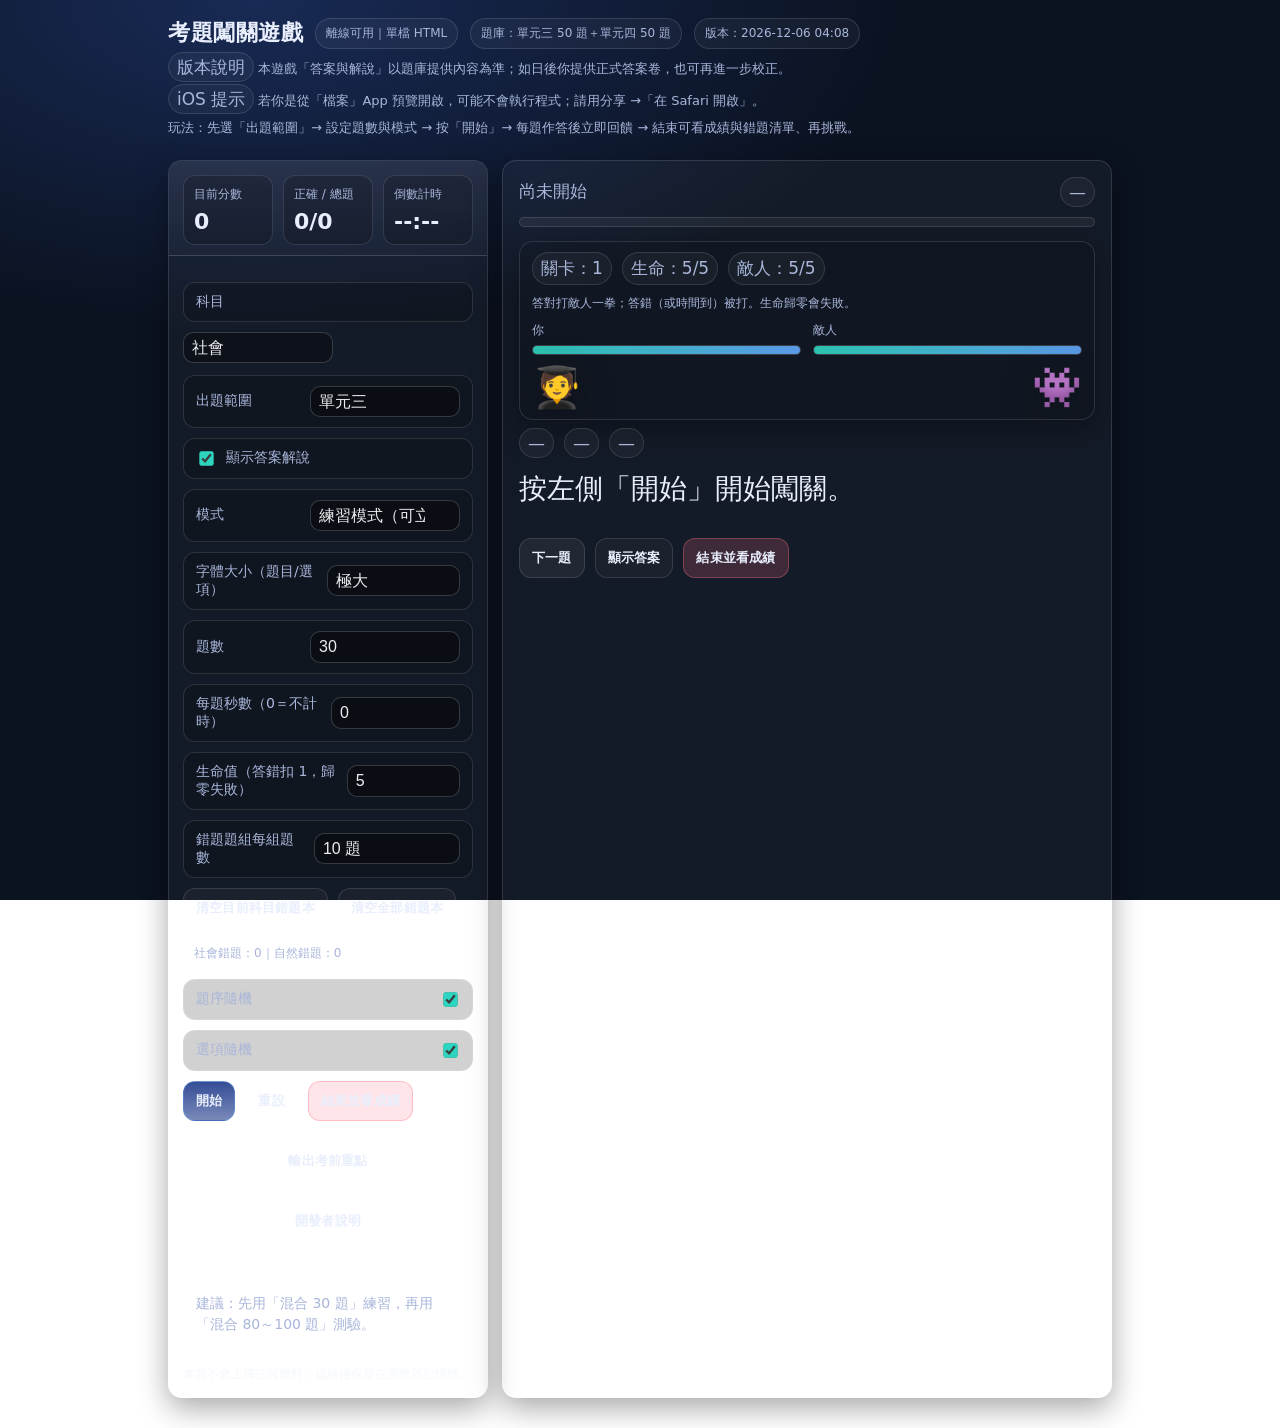
==== commit 8e5e4793: "Revert "Refactored index.html for improved modularization (styles and scripts)." This reverts commit" ====
--- a/index.html
+++ b/index.html
@@ -1,25 +1,8155 @@
-<!DOCTYPE html>
-<html lang="en">
+<!doctype html>
+
+<!--
+===============================================================================
+題庫對戰小遊戲（單檔 HTML）— 維護/擴充說明
+===============================================================================
+
+[這個檔案做什麼]
+- 這是一個「離線可用」的題庫練習小遊戲：選題庫 → 開始作答 → 答對打怪、答錯掉血 → 結算顯示
+- 不需要伺服器、不需要外掛套件；直接用瀏覽器開啟即可（iOS/Safari 也可用）
+
+[主要功能]
+1) 題庫練習
+   - 支援：單選 / 多選 / 是非
+   - 題目顯示可調字體大小（左側控制）
+   - 可顯示提示（Hint）、50/50、解析（顯示題庫內建的解答與理由）
+2) 對戰玩法（Combat）
+   - 答對：敵人扣血（表示你攻擊成功）
+   - 答錯/超時：自己扣血（表示被打到）
+   - 錯誤累積到一定程度會「被打倒」並結算
+3) 錯題本（Wrong Book）
+   - 每次答錯會把該題的 id 記錄到 localStorage
+   - 下次可選「錯題本」或「錯題題組」只練錯題
+4) 計分（總分 100）
+   - 分數＝(答對題數 / 本回合題數) * 100
+   - 每題配分＝100 / 本回合題數（自動計算）
+5) 題庫分類與科目擴充
+   - 左側有「科目」下拉選單（目前：社會；其他科目為預留）
+   - 題組用 optgroup 分類（社會題組 / 自然題組 / 錯題練習）
+   - 之後加入國語/自然/英文題庫，只要把題目物件標上 subject 即可被科目篩選
+
+-------------------------------------------------------------------------------
+[題庫資料結構（最重要：擴充題庫時請遵守）]
+題庫以 JS 陣列呈現，元素為「題目物件」：
+{
+  id: "唯一ID字串",          // 必填：用於錯題本定位與去重
+  subject: "社會",           // 必填：科目（社會/國語/自然/英文...）
+  topic: "單元三",           // 必填：題組分類（單元三/單元四/試卷...）
+  type: "單選|多選|是非",     // 必填：題型
+  q: "題目文字",             // 必填：題幹
+  options: ["A ...","B ..."],// 必填：選項（字串陣列；是非固定兩個）
+  answer: 0 或 [0,2],        // 必填：答案索引；單選/是非為 number，多選為 array
+  hint: "提示文字(可選)",
+  explain: "解說文字(可選)"  // 建議提供：結算/作答後會顯示
+}
+
+- options 建議已包含字母前綴（例如 "A ..." "B ..."），方便顯示
+- 多選 answer 必須是索引陣列，例如 [0,2,3]
+- 是非 options 固定：["A 是（○）","B 否（×）"]，answer=0 表示「是」
+
+-------------------------------------------------------------------------------
+[科目與題組的篩選邏輯]
+- subjectSel（科目）控制：依題目物件的 subject 篩選
+- unitSel（題組）控制：依題目物件的 topic 篩選
+- filterBank() 會把兩者組合起來，得到本回合要抽題的清單
+
+-------------------------------------------------------------------------------
+[錯題本保存位置（localStorage）]
+- localStorage["quizWrongBookV1_social"] / localStorage["quizWrongBookV1_natural"]：JSON 格式，記錄答錯題目 id
+- localStorage["settings"]：字體大小等 UI 設定（如有）
+
+-------------------------------------------------------------------------------
+[想要加入新科目題庫（國語/自然/英文）的最簡方式]
+1) 在題庫陣列中新增題目物件
+2) 每題請加上：subject: "國語"（或自然/英文）
+3) topic 可以自訂：例如 "國語-第1課" 或 "自然-單元2"
+4) 把科目下拉選單的 disabled 拿掉（或新增更多科目選項）
+5) 不需要改遊戲核心邏輯，filterBank() 會自動依 subject/topic 篩選
+
+-------------------------------------------------------------------------------
+[維護提醒（iOS/Safari 常見問題）]
+- JS 字串不可放「未轉義的換行」：要用 "\n"
+- 建議維持「單檔」架構：方便分享、離線使用
+===============================================================================
+-->
+
+<html lang="zh-Hant">
 <head>
-<meta charset="UTF-8">
-<title>Improved Modularization</title>
-<!-- Link external styles -->
-<link rel="stylesheet" href="styles.css">
-<!-- SEO: Add some meaningful meta descriptions -->
-<meta name="description" content="Welcome to Kuoyuan's personal site!">
+  <meta charset="utf-8" />
+  <meta name="viewport" content="width=device-width, initial-scale=1" />
+  <title>題庫對戰小遊戲</title>
+  <style>
+    :root{
+      --bg:#0b1220;
+      --panel:#111a2e;
+      --card:#0f1730;
+      --text:#e8eefc;
+      --muted:#a9b6da;
+      --good:#2dd4bf;
+      --bad:#fb7185;
+      --warn:#fbbf24;
+      --btn:#1f2a49;
+      --btn2:#1f3a8a;
+      --border:rgba(255,255,255,.12);
+      --shadow: 0 10px 30px rgba(0,0,0,.35);
+      --radius: 14px;
+    }
+    *{box-sizing:border-box}
+    body{
+      margin:0;
+      font-family: ui-sans-serif, system-ui, -apple-system, "Noto Sans TC", "Microsoft JhengHei", Arial, sans-serif;
+      background: radial-gradient(1200px 600px at 20% 0%, #182a55 0%, var(--bg) 55%) fixed;
+      color:var(--text);
+    }
+    header{
+      padding:18px 18px 10px;
+      max-width: 980px;
+      margin: 0 auto;
+    }
+    .title{
+      display:flex;
+      gap:12px;
+      align-items:flex-start;
+      flex-wrap:wrap;
+    }
+    .badge{
+      padding:6px 10px;
+      border:1px solid var(--border);
+      border-radius:999px;
+      color:var(--muted);
+      font-size:12px;
+      text-decoration:none;
+      background: rgba(255,255,255,.04);
+    }
+    h1{margin:0;font-size:22px;letter-spacing:.5px}
+    .sub{
+      margin:6px 0 0;
+      color:var(--muted);
+      font-size:13px;
+      line-height:1.5;
+      max-width: 900px;
+    }
+    main{
+      max-width: 980px;
+      margin: 0 auto;
+      padding: 12px 18px 30px;
+      display:grid;
+      grid-template-columns: 320px 1fr;
+      gap: 14px;
+    }
+    body.play-mode main{
+      grid-template-columns: 1fr;
+      max-width: 100%;
+    }
+    body.play-mode main > section:first-child{
+      display:none;
+    }
+    @media (max-width: 900px){ main{grid-template-columns: 1fr} }
+    .panel{
+      background: rgba(255,255,255,.04);
+      border:1px solid var(--border);
+      border-radius: var(--radius);
+      box-shadow: var(--shadow);
+      overflow:hidden;
+    }
+    .panel .hd{
+      padding:14px 14px 10px;
+      border-bottom:1px solid var(--border);
+      background: linear-gradient(180deg, rgba(255,255,255,.06), rgba(255,255,255,.02));
+    }
+    .panel .bd{ padding:14px; }
+    .kpi{
+      display:grid;
+      grid-template-columns: repeat(3, 1fr);
+      gap: 10px;
+    }
+    .kpi .box{
+      background: rgba(0,0,0,.18);
+      border:1px solid var(--border);
+      border-radius: 12px;
+      padding:10px;
+      min-height:68px;
+    }
+    .kpi .label{ color:var(--muted); font-size:12px; }
+    .kpi .val{ font-size:20px; font-weight:700; margin-top:6px; }
+    .row{ display:flex; gap:10px; flex-wrap:wrap; align-items:center; }
+    .ctrl{ margin-top: 12px; display:grid; gap:10px; }
+    .ctrl label{
+      display:flex;
+      gap:10px;
+      align-items:center;
+      justify-content:space-between;
+      padding:10px 12px;
+      background: rgba(0,0,0,.18);
+      border:1px solid var(--border);
+      border-radius: 12px;
+      color: var(--muted);
+      font-size: 13px;
+    }
+    .ctrl input[type="number"], .ctrl select{
+      width: 150px;
+      padding: 6px 8px;
+      border-radius: 10px;
+      border:1px solid var(--border);
+      background: rgba(255,255,255,.06);
+      color: var(--text);
+      outline: none;
+    }
+    .ctrl input[type="checkbox"]{ transform: scale(1.1); accent-color: var(--good); }
+    button{
+      cursor:pointer;
+      border:1px solid var(--border);
+      border-radius: 12px;
+      padding: 10px 12px;
+      color: var(--text);
+      background: rgba(255,255,255,.06);
+      transition: transform .06s ease, background .15s ease;
+      font-weight: 650;
+      letter-spacing:.2px;
+    }
+    button:hover{background: rgba(255,255,255,.09)}
+    button:active{transform: translateY(1px)}
+    .primary{
+      background: linear-gradient(180deg, rgba(31,58,138,.9), rgba(31,58,138,.6));
+      border-color: rgba(96,165,250,.35);
+    }
+    .danger{
+      background: rgba(251,113,133,.18);
+      border-color: rgba(251,113,133,.35);
+    }
+    .ghost{background: rgba(255,255,255,.03)}
+    .quiz{ padding: 16px; }
+    .progress{
+      display:flex;
+      gap:10px;
+      align-items:center;
+      justify-content:space-between;
+      margin-bottom: 10px;
+      color: var(--muted);
+      font-size: 13px;
+    }
+    .bar{
+      height: 10px;
+      border-radius: 999px;
+      background: rgba(255,255,255,.06);
+      border:1px solid var(--border);
+      overflow:hidden;
+      margin: 8px 0 14px;
+    }
+    .bar > div{
+      height:100%;
+      width:0%;
+      background: linear-gradient(90deg, rgba(45,212,191,.9), rgba(96,165,250,.9));
+    }
+    .q{ font-size: 18px; line-height: 1.55; margin: 8px 0 12px; }
+    .meta{ color: var(--muted); font-size: 12px; display:flex; gap:10px; flex-wrap:wrap; align-items:center; }
+    .chip{ padding: 4px 8px; border-radius: 999px; border:1px solid var(--border); background: rgba(255,255,255,.04); }
+    .opts{ display:grid; gap:10px; margin-top: 12px; }
+    .opt{
+      text-align:left;
+      padding: 12px 12px;
+      background: rgba(0,0,0,.18);
+      border:1px solid var(--border);
+      border-radius: 12px;
+      font-size: 15px;
+      line-height: 1.4;
+    }
+    .opt.correct{ border-color: rgba(45,212,191,.5); background: rgba(45,212,191,.12); }
+    .opt.wrong{ border-color: rgba(251,113,133,.5); background: rgba(251,113,133,.12); }
+    .foot{ display:flex; gap:10px; flex-wrap:wrap; align-items:center; margin-top: 14px; }
+    .msg{
+      margin-top: 10px;
+      padding: 10px 12px;
+      border-radius: 12px;
+      border:1px solid var(--border);
+      background: rgba(255,255,255,.04);
+      color: var(--muted);
+      line-height: 1.5;
+      font-size: 13px;
+      white-space: pre-line;
+    }
+    .msg.good{border-color: rgba(45,212,191,.35); color: rgba(45,212,191,.95); background: rgba(45,212,191,.08)}
+    .msg.bad{border-color: rgba(251,113,133,.35); color: rgba(251,113,133,.95); background: rgba(251,113,133,.08)}
+    .hidden{display:none!important}
+    .summary{ padding: 16px; }
+    .bonus{
+      margin-top: 14px;
+      padding: 12px;
+      border:1px solid var(--border);
+      border-radius: 12px;
+      background: rgba(0,0,0,.18);
+    }
+    .bonusFrameWrap{ margin-top: 10px; position: relative; }
+    .bonusFrame{
+      width:100%;
+      height:640px;
+      border:1px solid var(--border);
+      border-radius: 12px;
+      background:#f95240;
+    }
+    .bonusLoading{
+      position:absolute;
+      inset:0;
+      display:flex;
+      align-items:center;
+      justify-content:center;
+      color: var(--muted);
+      background: rgba(0,0,0,.25);
+      border-radius: 12px;
+      pointer-events:none;
+    }
+    @media (max-width: 520px){
+      .bonusFrame{ height: 520px; }
+    }
+    table{ width:100%; border-collapse: collapse; margin-top: 10px; font-size: 13px; }
+    th, td{ border-bottom: 1px solid var(--border); padding: 8px 6px; vertical-align: top; }
+    th{ color: var(--muted); font-weight: 700; text-align:left; }
+    .small{font-size:12px;color:var(--muted)}
+    .watermark{ margin-top: 10px; font-size: 12px; color: rgba(233, 239, 252, .5); }
+  
+    /* Combat animations */
+    @keyframes punchL { 0%{transform:translateX(0)} 40%{transform:translateX(18px)} 100%{transform:translateX(0)} }
+    @keyframes punchR { 0%{transform:translateX(0)} 40%{transform:translateX(-18px)} 100%{transform:translateX(0)} }
+    @keyframes hit { 0%{transform:translateX(0)} 20%{transform:translateX(-6px)} 40%{transform:translateX(6px)} 60%{transform:translateX(-4px)} 80%{transform:translateX(4px)} 100%{transform:translateX(0)} }
+    .punchL{ animation: punchL .20s ease-out 0s 1; }
+    .punchR{ animation: punchR .20s ease-out 0s 1; }
+    .hit{ animation: hit .25s ease-out 0s 1; }
+
+
+    /* Options layout improvements for many-choice questions */
+    .opts.many { grid-template-columns: 1fr; }
+    .opt.compact { padding: 10px 10px; font-size: 14px; }
+    @media (min-width: 760px){
+      .opts.many { grid-template-columns: 1fr 1fr; }
+    }
+
+
+    /* Readability boost (larger fonts) */
+    body{ font-size: 16px; }
+    .q{ font-size: 22px; line-height: 1.65; }
+    .opt{ font-size: 18px; line-height: 1.55; padding: 14px 14px; }
+    .opt.compact{ font-size: 16px; padding: 12px 12px; }
+    .meta, .chip, .progress{ font-size: 14px; }
+    .kpi .val{ font-size: 22px; }
+    .ctrl label{ font-size: 14px; }
+    .ctrl input[type="number"], .ctrl select{ font-size: 16px; }
+    .msg{ font-size: 14px; }
+    @media (max-width: 420px){
+      .q{ font-size: 21px; }
+      .opt{ font-size: 17px; }
+    }
+
+
+    /* Font scale variables (user-adjustable) */
+    :root{
+      --qSize: 22px;
+      --optSize: 18px;
+      --optCompactSize: 16px;
+      --metaSize: 14px;
+    }
+    .q{ font-size: var(--qSize, 22px) !important; line-height: 1.65 !important; }
+    .opt{ font-size: var(--optSize, 18px) !important; line-height: 1.55 !important; }
+    .opt.compact{ font-size: var(--optCompactSize, 16px) !important; }
+    .meta, .chip, .progress{ font-size: var(--metaSize, 14px) !important; }
+
+
+    /* Wrong-book controls */
+    #wrongCountBadge{ display:inline-block; }
+    @media (max-width: 520px){
+      #wrongCountBadge{ margin-top:6px; }
+    }
+
+
+    /* Hint: eliminate options */
+    .opt.elim{ display:none !important; }
+
+
+    /* Reduce glare: dark controls in left panel */
+    .ctrl select,
+    .ctrl input[type="number"]{
+      background: rgba(0,0,0,.35) !important;
+      color: rgba(255,255,255,.92) !important;
+      border: 1px solid rgba(255,255,255,.18) !important;
+      box-shadow: none !important;
+      -webkit-appearance: none;
+      appearance: none;
+    }
+    .ctrl select{
+      padding-right: 34px; /* room for arrow */
+      background-image:
+        linear-gradient(45deg, transparent 50%, rgba(255,255,255,.75) 50%),
+        linear-gradient(135deg, rgba(255,255,255,.75) 50%, transparent 50%),
+        linear-gradient(to right, transparent, transparent);
+      background-position:
+        calc(100% - 18px) 50%,
+        calc(100% - 12px) 50%,
+        100% 0;
+      background-size: 6px 6px, 6px 6px, 2.5em 2.5em;
+      background-repeat: no-repeat;
+    }
+    .ctrl select:focus,
+    .ctrl input[type="number"]:focus{
+      outline: none !important;
+      border-color: rgba(59,130,246,.55) !important;
+    }
+    /* Attempt to darken dropdown options (some browsers ignore; harmless) */
+    .ctrl option{
+      background: #111 !important;
+      color: #eee !important;
+    }
+
+
+    .msg{ white-space: pre-line; }
+
+    /* Developer Guide modal */
+    .devModalBackdrop{ position:fixed; inset:0; background:rgba(0,0,0,.55); display:none; align-items:center; justify-content:center; z-index:9999; padding:16px; }
+    .devModal{ width:min(900px, 100%); max-height:88vh; overflow:auto; background:#12141a; border:1px solid rgba(255,255,255,.14); border-radius:14px; box-shadow:0 10px 40px rgba(0,0,0,.45); }
+    .devModalHeader{ display:flex; align-items:center; justify-content:space-between; gap:12px; padding:14px 16px; border-bottom:1px solid rgba(255,255,255,.12); }
+    .devModalHeader h3{ margin:0; font-size:18px; }
+    .devModalBody{ padding:14px 16px 18px; }
+    .devModalBody h4{ margin:16px 0 8px; font-size:16px; }
+    .devModalBody p, .devModalBody li{ line-height:1.6; }
+    .devModalBody code{ background:rgba(255,255,255,.08); padding:1px 6px; border-radius:6px; }
+    .devModalBody pre{ background:rgba(255,255,255,.06); padding:12px; border-radius:12px; overflow:auto; border:1px solid rgba(255,255,255,.10); }
+    .devBtn{ width:100%; }
+
+    /* Review Notes modal */
+    .reviewModalBackdrop{ position:fixed; inset:0; background:rgba(0,0,0,.55); display:none; align-items:center; justify-content:center; z-index:9999; padding:16px; }
+    .reviewModal{ width:min(900px, 100%); max-height:88vh; overflow:auto; background:#12141a; border:1px solid rgba(255,255,255,.14); border-radius:14px; box-shadow:0 10px 40px rgba(0,0,0,.45); }
+    .reviewModalHeader{ display:flex; align-items:center; justify-content:space-between; gap:12px; padding:14px 16px; border-bottom:1px solid rgba(255,255,255,.12); }
+    .reviewModalHeader h3{ margin:0; font-size:18px; }
+    .reviewModalBody{ padding:14px 16px 18px; }
+    .reviewTextarea{
+      width:100%;
+      min-height:360px;
+      border-radius:12px;
+      border:1px solid rgba(255,255,255,.14);
+      background: rgba(255,255,255,.04);
+      color: var(--text);
+      padding:10px 12px;
+      font-family: ui-monospace, SFMono-Regular, Menlo, Monaco, Consolas, "Liberation Mono", "Courier New", monospace;
+      font-size:13px;
+      line-height:1.6;
+      white-space: pre;
+    }
+</style>
 </head>
 <body>
 <header>
-    <h1>Welcome to My Website</h1>
+  <div class="title">
+    <h1>考題闖關遊戲</h1>
+    <span class="badge">離線可用｜單檔 HTML</span>
+    <span class="badge">題庫：單元三 50 題＋單元四 50 題</span>
+    <span class="badge" id="versionBadge">版本：--</span>
+  </div>
+  <p class="sub"><span class="chip">版本說明</span> 本遊戲「答案與解說」以題庫提供內容為準；如日後你提供正式答案卷，也可再進一步校正。 </p>
+  <p class="sub"><span class="chip">iOS 提示</span> 若你是從「檔案」App 預覽開啟，可能不會執行程式；請用分享 →「在 Safari 開啟」。</p>
+  <p class="sub">
+    玩法：先選「出題範圍」→ 設定題數與模式 → 按「開始」→ 每題作答後立即回饋 → 結束可看成績與錯題清單、再挑戰。
+  </p>
 </header>
+
 <main>
-    <p>Lorem ipsum dolor sit amet, consectetur adipiscing elit. Phasellus imperdiet.</p>
+  <section class="panel">
+    <div class="hd">
+      <div class="kpi">
+        <div class="box">
+          <div class="label">目前分數</div>
+          <div class="val" id="kpiScore">0</div>
+        </div>
+        <div class="box">
+          <div class="label">正確 / 總題</div>
+          <div class="val" id="kpiAcc">0/0</div>
+        </div>
+        <div class="box">
+          <div class="label">倒數計時</div>
+          <div class="val" id="kpiTime">--:--</div>
+        </div>
+      </div>
+    </div>
+    <div class="bd">
+      
+        <div class="ctrl">
+          <label>科目</label>
+          <select id="subjectSel">
+            <option value="社會">社會</option>
+            <option value="國語" disabled>國語（預留）</option>
+            <option value="自然">自然</option>
+            <option value="英文" disabled>英文（預留）</option>
+          </select>
+        </div>
+<div class="ctrl">
+        <label>出題範圍
+          <select id="unitSel">
+            <optgroup label="社會題組">
+              <option value="u3">單元三</option>
+              <option value="u4">單元四</option>
+              <option value="gen">自動生成題庫（100題）</option>
+              <option value="paper">試卷</option>
+              <option value="paper2">試卷2</option>
+              <option value="paper3">試卷3</option>
+            </optgroup>
+            <optgroup label="自然題組">
+              <option value="nat1">自然題組1（自然.pdf）</option>
+            </optgroup>
+            <optgroup label="錯題練習">
+              <option value="wrong_soc">社會錯題本</option>
+              <option value="wrongset_soc">社會錯題題組（每組固定題數）</option>
+              <option value="wrong_nat">自然錯題本</option>
+              <option value="wrongset_nat">自然錯題題組（每組固定題數）</option>
+            </optgroup>
+</select>
+        </label>
+
+        <label class="row" style="align-items:center; justify-content:flex-start; gap:10px">
+          <input id="showExplain" type="checkbox" checked style="width:auto; transform: scale(1.1);" />
+          <span>顯示答案解說</span>
+        </label>
+
+        <label>模式
+          <select id="mode">
+            <option value="practice">練習模式（可立即看答案）</option>
+            <option value="exam">測驗模式（作答後才能下一題）</option>
+          </select>
+        </label>
+
+        <label>字體大小（題目/選項）
+          <select id="fontScale">
+            <option value="S">小</option>
+            <option value="M">中</option>
+            <option value="L" selected>大</option>
+            <option value="XL">特大</option>
+            <option value="XXL">超大</option>
+            <option value="XXXL" selected>極大</option>
+          </select>
+        </label>
+
+        <label>題數
+          <input id="count" type="number" min="5" max="100" value="30" />
+        </label>
+
+        <label>每題秒數（0＝不計時）
+          <input id="sec" type="number" min="0" max="180" value="0" />
+        </label>
+
+        <label>生命值（答錯扣 1，歸零失敗）
+          <input id="lives" type="number" min="1" max="10" value="5" />
+        </label>
+
+        <label>錯題題組每組題數
+          <select id="wrongGroupSize">
+            <option value="5">5 題</option>
+            <option value="10" selected>10 題</option>
+            <option value="15">15 題</option>
+            <option value="20">20 題</option>
+          </select>
+        </label>
+
+        <div class="row">
+          <button class="ghost" id="btnClearWrong">清空目前科目錯題本</button>
+          <button class="ghost" id="btnClearWrongAll">清空全部錯題本</button>
+          <span class="badge" id="wrongCountBadge">社會錯題：0｜自然錯題：0</span>
+        </div>
+
+        <label>題序隨機
+          <input id="shuffle" type="checkbox" checked />
+        </label>
+
+        <label>選項隨機
+          <input id="shuffleOpt" type="checkbox" checked />
+        </label>
+
+        <div class="row">
+          <button class="primary" id="btnStart">開始</button>
+          <button class="ghost" id="btnReset">重設</button>
+          <button class="danger" id="btnEnd" disabled>結束並看成績</button>
+        </div>
+        <div class="row" style="margin-top:10px;">
+          <button class="ghost devBtn" id="btnReviewNotes" type="button">輸出考前重點</button>
+        </div>
+        <div class="row" style="margin-top:10px;">
+          <button class="ghost devBtn" id="btnDevGuide" type="button">開發者說明</button>
+        </div>
+
+
+        <div class="msg" id="leftMsg">
+          建議：先用「混合 30 題」練習，再用「混合 80～100 題」測驗。
+        </div>
+        <div class="watermark">本頁不會上傳任何資料；成績僅保留在瀏覽器記憶體。</div>
+      </div>
+    </div>
+  </section>
+
+  <section class="panel">
+    <div class="quiz" id="quizPane">
+      <div class="progress">
+        <div id="pText">尚未開始</div>
+        <div id="pMode" class="chip">—</div>
+      </div>
+      <div class="bar"><div id="pBar"></div></div>
+
+      
+      <!-- Combat UI -->
+      <div class="panel" style="margin:12px 0 8px; background: rgba(0,0,0,.14); border:1px solid var(--border); border-radius: 14px; overflow:hidden;">
+        <div style="padding:10px 12px; display:flex; align-items:center; justify-content:space-between; gap:10px; flex-wrap:wrap;">
+          <div class="meta">
+            <span class="chip" id="stageChip">關卡：1</span>
+            <span class="chip" id="lifeChip">生命：5/5</span>
+            <span class="chip" id="enemyChip">敵人：5/5</span>
+          </div>
+          <div class="small" id="combatHint">答對打敵人一拳；答錯（或時間到）被打。生命歸零會失敗。</div>
+        </div>
+        <div style="padding: 0 12px 12px;">
+          <div style="display:grid; grid-template-columns: 1fr 1fr; gap: 12px; align-items:center;">
+            <div>
+              <div class="small" style="margin-bottom:6px;">你</div>
+              <div class="bar" style="margin:0;"><div id="hpPlayerBar"></div></div>
+            </div>
+            <div>
+              <div class="small" style="margin-bottom:6px;">敵人</div>
+              <div class="bar" style="margin:0;"><div id="hpEnemyBar"></div></div>
+            </div>
+          </div>
+          <div style="display:flex; justify-content:space-between; align-items:flex-end; gap:12px; margin-top:12px;">
+            <div id="fighterPlayer" style="flex:1; text-align:left; font-size:40px; line-height:1; filter: drop-shadow(0 10px 20px rgba(0,0,0,.4));">🧑‍🎓</div>
+            <div id="fighterEnemy" style="flex:1; text-align:right; font-size:40px; line-height:1; filter: drop-shadow(0 10px 20px rgba(0,0,0,.4));">👾</div>
+          </div>
+        </div>
+      </div>
+<div class="meta">
+        <span class="chip" id="chipTopic">—</span>
+        <span class="chip" id="chipType">—</span>
+        <span class="chip" id="chipNo">—</span>
+      </div>
+
+      <div class="q" id="qText">按左側「開始」開始闖關。</div>
+      <div class="opts" id="opts"></div>
+
+      <div class="foot">
+        <button id="btnNext" disabled>下一題</button>
+        <button id="btnReveal" class="ghost" disabled>顯示答案</button>
+        <button id="btnFinishEarly" class="danger" disabled>結束並看成績</button>
+      </div>
+
+      <div class="msg hidden" id="feedback"></div>
+    </div>
+
+    <div class="summary hidden" id="summaryPane">
+      <h2 style="margin:0 0 6px;font-size:18px;">成績單</h2>
+      <div class="meta">
+        <span class="chip" id="sumScore">分數：0</span>
+        <span class="chip" id="sumAcc">正確率：0%</span>
+        <span class="chip" id="sumTime">用時：--:--</span>
+      </div>
+      <p class="sub" style="margin-top:10px">
+        錯題清單（可用來複習）。點「再挑戰」會重新抽題。
+      </p>
+
+      <div id="wrongWrap" class="msg" style="margin-top:10px">
+        <div class="small">沒有錯題，表現很好。</div>
+      </div>
+
+      <div id="bonusWrap" class="bonus hidden">
+        <div class="row" style="justify-content:space-between; align-items:center;">
+          <div>
+            <div class="small">獎勵關卡</div>
+            <div style="font-weight:700">疊塔小遊戲</div>
+          </div>
+          <div class="row">
+            <button class="ghost" id="btnBonusToggle" type="button">展開遊戲</button>
+            <a class="badge" id="bonusNewTab" href="bonus/tower/index.html" target="_blank" rel="noopener">新視窗開啟</a>
+          </div>
+        </div>
+        <div class="small" id="bonusNote" style="margin-top:6px;">分數達 85 以上即可解鎖。遊戲來源：iamkun/tower_game（MIT）。</div>
+        <div id="bonusFrameWrap" class="bonusFrameWrap hidden">
+          <iframe id="bonusFrame" class="bonusFrame" title="獎勵關卡：疊塔遊戲" loading="lazy" src="about:blank" data-src="bonus/tower/index.html"></iframe>
+          <div id="bonusLoading" class="bonusLoading">載入中...</div>
+        </div>
+      </div>
+
+      <div class="row" style="margin-top:12px">
+        <button class="primary" id="btnRetry">再挑戰</button>
+        <button class="ghost" id="btnNextSet" style="display:none">下一組（錯題題組）</button>
+        <button class="ghost" id="btnBack">回到題目</button>
+      </div>
+    </div>
+  </section>
 </main>
-<footer>
-    <p>&copy; 2026 Kuoyuan. All rights reserved.</p>
-</footer>
-
-<!-- Link external scripts -->
-<script src="scripts.js"></script>
+
+<script>
+
+
+/* iOS/Safari 相容版：避免使用 object spread、arrow function、String.replaceAll 等較新語法 */
+
+/* --------------------------------------------------------------------------
+ * 題庫區（QUESTION_BANK）
+ * - 這裡是「原始題庫」：單元三/單元四/試卷/錯題等題目都在此
+ * - 之後要加新題目，請遵守上方說明的題目物件結構（id/subject/topic/type...）
+ * -------------------------------------------------------------------------- */
+
+var QUESTION_BANK = [
+  {
+    "id": "U3-01",
+    "topic": "單元三",
+    "type": "單選",
+    "q": "清帝國把臺灣納入版圖後，最初常採取哪種作法來管理移民？",
+    "options": [
+      "A 鼓勵大量移民",
+      "B 完全不管",
+      "C 限制渡海來臺",
+      "D 禁止任何商業"
+    ],
+    "answer": 2,
+    "explain": "早期為維持治安與管理，多有限制渡臺措施。",
+    "subject": "社會"
+  },
+  {
+    "id": "U3-02",
+    "topic": "單元三",
+    "type": "單選",
+    "q": "早期移民渡海來臺最常遇到的危險是：",
+    "options": [
+      "A 沙漠風暴",
+      "B 海象多變、船難",
+      "C 暴風雪",
+      "D 火山噴發"
+    ],
+    "answer": 1,
+    "explain": "早期渡臺多靠木帆船，海象受季風影響變化大，最常見的風險就是遇到風浪造成船難。因此本題選項「海象多變、船難」最符合題意。",
+    "subject": "社會"
+  },
+  {
+    "id": "U3-03",
+    "topic": "單元三",
+    "type": "單選",
+    "q": "早期移民到臺灣後，開墾時常面對的困難不包含：",
+    "options": [
+      "A 瘴癘疾病",
+      "B 天災",
+      "C 人力不足",
+      "D 極地結冰"
+    ],
+    "answer": 3,
+    "explain": "題目在找「例外／不符合」的一項；選項「極地結冰」不屬於題幹所述原因或特徵，因此為正確答案。",
+    "subject": "社會"
+  },
+  {
+    "id": "U3-04",
+    "topic": "單元三",
+    "type": "單選",
+    "q": "清廷限制人民渡海來臺的主要目的之一是：",
+    "options": [
+      "A 讓臺灣人口變少到無人居住",
+      "B 避免人口暴增造成治安與管理困難",
+      "C 讓臺灣成為國外殖民地",
+      "D 讓所有人都回到原住地"
+    ],
+    "answer": 1,
+    "explain": "早期渡臺多靠木帆船，海象受季風影響變化大，最常見的風險就是遇到風浪造成船難。因此本題選項「避免人口暴增造成治安與管理困難」最符合題意。",
+    "subject": "社會"
+  },
+  {
+    "id": "U3-05",
+    "topic": "單元三",
+    "type": "單選",
+    "q": "早期移民開墾土地時，最需要優先處理的是：",
+    "options": [
+      "A 建高樓大廈",
+      "B 水源與灌溉",
+      "C 蓋機場",
+      "D 蓋大型工廠"
+    ],
+    "answer": 1,
+    "explain": "開墾要先解決水源與灌溉問題，才能穩定耕作、擴大聚落並改善生活。因此本題選項「水源與灌溉」最符合題意。",
+    "subject": "社會"
+  },
+  {
+    "id": "U3-06",
+    "topic": "單元三",
+    "type": "單選",
+    "q": "「興建水利」最主要是為了：",
+    "options": [
+      "A 增加鹽分",
+      "B 灌溉農田、改善生活",
+      "C 讓河流消失",
+      "D 只為觀光"
+    ],
+    "answer": 1,
+    "explain": "興建水利（如開挖圳溝引水）是為了把水導入農田與聚落，穩定耕作並改善生活。因此本題選項「灌溉農田、改善生活」最符合題意。",
+    "subject": "社會"
+  },
+  {
+    "id": "U3-07",
+    "topic": "單元三",
+    "type": "單選",
+    "q": "下列哪一項最像「水利建設」？",
+    "options": [
+      "A 舖設鐵軌",
+      "B 開挖圳溝引水",
+      "C 蓋百貨公司",
+      "D 開設電影院"
+    ],
+    "answer": 1,
+    "explain": "興建水利（如開挖圳溝引水）是為了把水導入農田與聚落，穩定耕作並改善生活。因此本題選項「開挖圳溝引水」最符合題意。",
+    "subject": "社會"
+  },
+  {
+    "id": "U3-08",
+    "topic": "單元三",
+    "type": "單選",
+    "q": "早期臺灣社會常出現「械鬥」的原因最可能是：",
+    "options": [
+      "A 大家都想比賽跑步",
+      "B 因籍貫、宗族、資源（田地水源）等衝突",
+      "C 因為大家都愛唱歌",
+      "D 因為天氣太冷"
+    ],
+    "answer": 1,
+    "explain": "早期移民常因籍貫、宗族與田地水源等資源競爭而引發械鬥，造成社會動盪與治安不安。因此本題選項「因籍貫、宗族、資源（田地水源）等衝突」最符合題意。",
+    "subject": "社會"
+  },
+  {
+    "id": "U3-09",
+    "topic": "單元三",
+    "type": "單選",
+    "q": "「民變」最接近下列哪一種情況？",
+    "options": [
+      "A 因不滿政策或生活困難而引發群眾反抗",
+      "B 因節慶而遊行",
+      "C 因運動比賽吵架",
+      "D 因旅遊迷路"
+    ],
+    "answer": 0,
+    "explain": "民變多源自生活困苦、賦稅沉重或官府治理不當等壓力，累積不滿後引發群眾反抗。因此本題選項「因不滿政策或生活困難而引發群眾反抗」最符合題意。",
+    "subject": "社會"
+  },
+  {
+    "id": "U3-10",
+    "topic": "單元三",
+    "type": "單選",
+    "q": "清代臺灣社會動亂頻仍，最可能造成的結果是：",
+    "options": [
+      "A 商業更繁榮、人人富有",
+      "B 治安不穩、生活不安定",
+      "C 交通變得更方便",
+      "D 氣候變得更好"
+    ],
+    "answer": 1,
+    "explain": "依題意判讀，選項「治安不穩、生活不安定」最符合題幹描述的條件與概念，因此為正確答案。",
+    "subject": "社會"
+  },
+  {
+    "id": "U3-11",
+    "topic": "單元三",
+    "type": "單選",
+    "q": "「漢人文化成為社會主流」較符合哪個現象？",
+    "options": [
+      "A 漢字教育、廟宇信仰、傳統節慶普遍",
+      "B 全島只說外語",
+      "C 全島只過西方節日",
+      "D 沒有任何宗教活動"
+    ],
+    "answer": 0,
+    "explain": "漢人移民增加後，語言文字、廟宇信仰與節慶等生活文化在臺灣更普遍，逐漸成為社會主流。因此本題選項「漢字教育、廟宇信仰、傳統節慶普遍」最符合題意。",
+    "subject": "社會"
+  },
+  {
+    "id": "U3-12",
+    "topic": "單元三",
+    "type": "單選",
+    "q": "下列哪一項最可能是清代漢人文化擴散的方式？",
+    "options": [
+      "A 建書院或私塾教漢字",
+      "B 大量興建冰宮",
+      "C 發明太空船",
+      "D 全島禁用文字"
+    ],
+    "answer": 0,
+    "explain": "漢人移民增加後，語言文字、廟宇信仰與節慶等生活文化在臺灣更普遍，逐漸成為社會主流。因此本題選項「建書院或私塾教漢字」最符合題意。",
+    "subject": "社會"
+  },
+  {
+    "id": "U3-13",
+    "topic": "單元三",
+    "type": "單選",
+    "q": "「開港通商」最直接的意思是：",
+    "options": [
+      "A 關閉港口不准買賣",
+      "B 開放港口與外國做生意",
+      "C 只准內陸交易",
+      "D 只准交換禮物"
+    ],
+    "answer": 1,
+    "explain": "開港通商讓外國商船進出，帶動貿易與港口城市發展，也使臺灣與世界交流更頻繁。因此本題選項「開放港口與外國做生意」最符合題意。",
+    "subject": "社會"
+  },
+  {
+    "id": "U3-14",
+    "topic": "單元三",
+    "type": "單選",
+    "q": "開港通商後，臺灣最可能出現的改變是：",
+    "options": [
+      "A 完全沒有外國人",
+      "B 貿易增加、港口城市更熱鬧",
+      "C 交通全部消失",
+      "D 農作全部停止"
+    ],
+    "answer": 1,
+    "explain": "開港通商讓外國商船進出，帶動貿易與港口城市發展，也使臺灣與世界交流更頻繁。因此本題選項「貿易增加、港口城市更熱鬧」最符合題意。",
+    "subject": "社會"
+  },
+  {
+    "id": "U3-15",
+    "topic": "單元三",
+    "type": "單選",
+    "q": "開港通商常會帶動哪一種產業或活動？",
+    "options": [
+      "A 海運與商業",
+      "B 冰上捕魚",
+      "C 沙漠駱駝隊",
+      "D 雪地滑雪業"
+    ],
+    "answer": 0,
+    "explain": "開港通商讓外國商船進出，帶動貿易與港口城市發展，也使臺灣與世界交流更頻繁。因此本題選項「海運與商業」最符合題意。",
+    "subject": "社會"
+  },
+  {
+    "id": "U3-16",
+    "topic": "單元三",
+    "type": "單選",
+    "q": "牡丹社事件後，清廷更重視臺灣的原因最可能是：",
+    "options": [
+      "A 臺灣完全沒有戰略價值",
+      "B 發現臺灣需要加強防務與建設",
+      "C 臺灣變成沙漠",
+      "D 臺灣不再有人居住"
+    ],
+    "answer": 1,
+    "explain": "牡丹社事件使清廷意識到臺灣的戰略與治理問題，之後更傾向加強防務與推動建設、治理。因此本題選項「發現臺灣需要加強防務與建設」最符合題意。",
+    "subject": "社會"
+  },
+  {
+    "id": "U3-17",
+    "topic": "單元三",
+    "type": "單選",
+    "q": "牡丹社事件後較可能出現的政策方向是：",
+    "options": [
+      "A 放棄臺灣",
+      "B 加強治理、推動開發與防務",
+      "C 禁止任何建設",
+      "D 只做觀光"
+    ],
+    "answer": 1,
+    "explain": "牡丹社事件使清廷意識到臺灣的戰略與治理問題，之後更傾向加強防務與推動建設、治理。因此本題選項「加強治理、推動開發與防務」最符合題意。",
+    "subject": "社會"
+  },
+  {
+    "id": "U3-18",
+    "topic": "單元三",
+    "type": "單選",
+    "q": "「清法戰爭」與臺灣的關聯常見是：",
+    "options": [
+      "A 法國在臺灣攻擊港口/據點，使清廷更重視臺灣防衛",
+      "B 與臺灣完全無關",
+      "C 只有內陸作戰",
+      "D 只是一場運動比賽"
+    ],
+    "answer": 0,
+    "explain": "清法戰爭期間法軍曾在臺灣相關港口行動，讓清廷更重視臺灣的戰略位置與防務建設。因此本題選項「法國在臺灣攻擊港口/據點，使清廷更重視臺灣防衛」最符合題意。",
+    "subject": "社會"
+  },
+  {
+    "id": "U3-19",
+    "topic": "單元三",
+    "type": "單選",
+    "q": "清法戰爭後，清廷對臺灣的重要作法之一是：",
+    "options": [
+      "A 把臺灣賣掉",
+      "B 讓臺灣建省、加強建設",
+      "C 完全撤出官員",
+      "D 禁止任何交通"
+    ],
+    "answer": 1,
+    "explain": "清法戰爭期間法軍曾在臺灣相關港口行動，讓清廷更重視臺灣的戰略位置與防務建設。因此本題選項「讓臺灣建省、加強建設」最符合題意。",
+    "subject": "社會"
+  },
+  {
+    "id": "U3-20",
+    "topic": "單元三",
+    "type": "單選",
+    "q": "臺灣「建省」的主要意義是：",
+    "options": [
+      "A 臺灣變成國外的省",
+      "B 行政地位提高、治理更完整",
+      "C 臺灣不再需要管理",
+      "D 臺灣改成海底城市"
+    ],
+    "answer": 1,
+    "explain": "建省代表臺灣行政地位提升，中央能更完整治理、推動建設並加強防務。因此本題選項「行政地位提高、治理更完整」最符合題意。",
+    "subject": "社會"
+  },
+  {
+    "id": "U3-21",
+    "topic": "單元三",
+    "type": "單選",
+    "q": "西方人來臺可能帶來的影響不包含：",
+    "options": [
+      "A 貿易商品與新觀念",
+      "B 醫療與教育的改變",
+      "C 完全消滅所有文化",
+      "D 宗教傳播與社會互動"
+    ],
+    "answer": 2,
+    "explain": "題目在找「例外／不符合」的一項；選項「完全消滅所有文化」不屬於題幹所述原因或特徵，因此為正確答案。",
+    "subject": "社會"
+  },
+  {
+    "id": "U3-22",
+    "topic": "單元三",
+    "type": "單選",
+    "q": "若題目問「港口開放後，哪裡最容易變熱鬧？」最合理答案是：",
+    "options": [
+      "A 港口城市",
+      "B 深山無路處",
+      "C 沙漠中心",
+      "D 雪原深處"
+    ],
+    "answer": 0,
+    "explain": "依題意判讀，選項「港口城市」最符合題幹描述的條件與概念，因此為正確答案。",
+    "subject": "社會"
+  },
+  {
+    "id": "U3-23",
+    "topic": "單元三",
+    "type": "單選",
+    "q": "早期移民開墾的主要目的多半是：",
+    "options": [
+      "A 尋找土地耕作、改善生活",
+      "B 尋找冰雪狩獵",
+      "C 研究太空",
+      "D 只為拍照打卡"
+    ],
+    "answer": 0,
+    "explain": "依題意判讀，選項「尋找土地耕作、改善生活」最符合題幹描述的條件與概念，因此為正確答案。",
+    "subject": "社會"
+  },
+  {
+    "id": "U3-24",
+    "topic": "單元三",
+    "type": "單選",
+    "q": "造成械鬥的社會背景常見不包含：",
+    "options": [
+      "A 資源競爭",
+      "B 族群/籍貫矛盾",
+      "C 宗族糾紛",
+      "D 因為要選班長"
+    ],
+    "answer": 3,
+    "explain": "題目在找「不符合／例外」的一項。早期移民常因籍貫、宗族與田地水源等資源競爭而引發械鬥，造成社會動盪與治安不安。在此題中，選項「因為要選班長」不屬於題幹所列原因或特徵，因此為正確答案。",
+    "subject": "社會"
+  },
+  {
+    "id": "U3-25",
+    "topic": "單元三",
+    "type": "單選",
+    "q": "「水利建設改善生活」最直接能看出：",
+    "options": [
+      "A 農業產量提高、聚落更穩定",
+      "B 海盜變多",
+      "C 颱風變少",
+      "D 山變成海"
+    ],
+    "answer": 0,
+    "explain": "興建水利（如開挖圳溝引水）是為了把水導入農田與聚落，穩定耕作並改善生活。因此本題選項「農業產量提高、聚落更穩定」最符合題意。",
+    "subject": "社會"
+  },
+  {
+    "id": "U3-26",
+    "topic": "單元三",
+    "type": "單選",
+    "q": "若要用一句話說明「位置重要、要加強治理」最可能出現在：",
+    "options": [
+      "A 牡丹社事件後",
+      "B 單純節慶後",
+      "C 收成後",
+      "D 放假後"
+    ],
+    "answer": 0,
+    "explain": "牡丹社事件使清廷意識到臺灣的戰略與治理問題，之後更傾向加強防務與推動建設、治理。因此本題選項「牡丹社事件後」最符合題意。",
+    "subject": "社會"
+  },
+  {
+    "id": "U3-27",
+    "topic": "單元三",
+    "type": "單選",
+    "q": "「開港通商造成經濟變化」最常見的理由是：",
+    "options": [
+      "A 貿易往來增加，商品與資金流動更快",
+      "B 因為大家停止交易",
+      "C 因為港口全部關閉",
+      "D 因為交通被禁止"
+    ],
+    "answer": 0,
+    "explain": "開港通商讓外國商船進出，帶動貿易與港口城市發展，也使臺灣與世界交流更頻繁。因此本題選項「貿易往來增加，商品與資金流動更快」最符合題意。",
+    "subject": "社會"
+  },
+  {
+    "id": "U3-28",
+    "topic": "單元三",
+    "type": "單選",
+    "q": "清代臺灣社會中，廟宇信仰普遍，最能反映：",
+    "options": [
+      "A 漢人文化影響力擴大",
+      "B 完全沒有文化",
+      "C 只有外國文化",
+      "D 沒有任何節慶"
+    ],
+    "answer": 0,
+    "explain": "漢人移民增加後，語言文字、廟宇信仰與節慶等生活文化在臺灣更普遍，逐漸成為社會主流。因此本題選項「漢人文化影響力擴大」最符合題意。",
+    "subject": "社會"
+  },
+  {
+    "id": "U3-29",
+    "topic": "單元三",
+    "type": "單選",
+    "q": "下列哪一組事件排序較合理（由早到晚）？",
+    "options": [
+      "A 開港通商 → 納入清版圖 → 清法戰爭",
+      "B 納入清版圖 → 開港通商 → 清法戰爭",
+      "C 清法戰爭 → 開港通商 → 納入清版圖",
+      "D 牡丹社事件 → 納入清版圖 → 開港通商"
+    ],
+    "answer": 1,
+    "explain": "開港通商讓外國商船進出，帶動貿易與港口城市發展，也使臺灣與世界交流更頻繁。因此本題選項「納入清版圖 → 開港通商 → 清法戰爭」最符合題意。",
+    "subject": "社會"
+  },
+  {
+    "id": "U3-30",
+    "topic": "單元三",
+    "type": "單選",
+    "q": "本單元最核心的主題可概括為：",
+    "options": [
+      "A 清代臺灣的移民、開墾、社會變化與對外影響",
+      "B 恐龍的生活史",
+      "C 南極探險",
+      "D 太空科技"
+    ],
+    "answer": 0,
+    "explain": "依題意判讀，選項「清代臺灣的移民、開墾、社會變化與對外影響」最符合題幹描述的條件與概念，因此為正確答案。",
+    "subject": "社會"
+  },
+  {
+    "id": "U3-31",
+    "topic": "單元三",
+    "type": "是非",
+    "q": "清廷為了方便管理，曾限制人民渡海來臺。",
+    "options": [
+      "A 是（○）",
+      "B 否（×）"
+    ],
+    "answer": 0,
+    "explain": "此敘述正確。早期渡臺多靠木帆船，海象受季風影響變化大，最常見的風險就是遇到風浪造成船難。",
+    "subject": "社會"
+  },
+  {
+    "id": "U3-32",
+    "topic": "單元三",
+    "type": "是非",
+    "q": "早期移民渡海通常非常安全、幾乎沒有風險。",
+    "options": [
+      "A 是（○）",
+      "B 否（×）"
+    ],
+    "answer": 1,
+    "explain": "此敘述不正確。早期渡臺多靠木帆船，海象受季風影響變化大，最常見的風險就是遇到風浪造成船難。",
+    "subject": "社會"
+  },
+  {
+    "id": "U3-33",
+    "topic": "單元三",
+    "type": "是非",
+    "q": "開墾需要水源，因此水利建設對生活很重要。",
+    "options": [
+      "A 是（○）",
+      "B 否（×）"
+    ],
+    "answer": 0,
+    "explain": "此敘述正確。興建水利（如開挖圳溝引水）是為了把水導入農田與聚落，穩定耕作並改善生活。",
+    "subject": "社會"
+  },
+  {
+    "id": "U3-34",
+    "topic": "單元三",
+    "type": "是非",
+    "q": "械鬥常與資源競爭、籍貫或宗族衝突有關。",
+    "options": [
+      "A 是（○）",
+      "B 否（×）"
+    ],
+    "answer": 0,
+    "explain": "此敘述正確。早期移民常因籍貫、宗族與田地水源等資源競爭而引發械鬥，造成社會動盪與治安不安。",
+    "subject": "社會"
+  },
+  {
+    "id": "U3-35",
+    "topic": "單元三",
+    "type": "是非",
+    "q": "民變與械鬥會讓社會更安定、治安更好。",
+    "options": [
+      "A 是（○）",
+      "B 否（×）"
+    ],
+    "answer": 1,
+    "explain": "此敘述不正確。早期移民常因籍貫、宗族與田地水源等資源競爭而引發械鬥，造成社會動盪與治安不安。",
+    "subject": "社會"
+  },
+  {
+    "id": "U3-36",
+    "topic": "單元三",
+    "type": "是非",
+    "q": "漢人文化成為主流後，廟宇、節慶、漢字教育更普遍。",
+    "options": [
+      "A 是（○）",
+      "B 否（×）"
+    ],
+    "answer": 0,
+    "explain": "此敘述正確。漢人移民增加後，語言文字、廟宇信仰與節慶等生活文化在臺灣更普遍，逐漸成為社會主流。",
+    "subject": "社會"
+  },
+  {
+    "id": "U3-37",
+    "topic": "單元三",
+    "type": "是非",
+    "q": "開港通商後，港口城市通常更繁榮、貿易往來增加。",
+    "options": [
+      "A 是（○）",
+      "B 否（×）"
+    ],
+    "answer": 0,
+    "explain": "此敘述正確。開港通商讓外國商船進出，帶動貿易與港口城市發展，也使臺灣與世界交流更頻繁。",
+    "subject": "社會"
+  },
+  {
+    "id": "U3-38",
+    "topic": "單元三",
+    "type": "是非",
+    "q": "牡丹社事件後，清廷更忽視臺灣、減少建設。",
+    "options": [
+      "A 是（○）",
+      "B 否（×）"
+    ],
+    "answer": 1,
+    "explain": "此敘述不正確。牡丹社事件使清廷意識到臺灣的戰略與治理問題，之後更傾向加強防務與推動建設、治理。",
+    "subject": "社會"
+  },
+  {
+    "id": "U3-39",
+    "topic": "單元三",
+    "type": "是非",
+    "q": "清法戰爭使清廷更重視臺灣在國防上的重要性。",
+    "options": [
+      "A 是（○）",
+      "B 否（×）"
+    ],
+    "answer": 0,
+    "explain": "此敘述正確。清法戰爭期間法軍曾在臺灣相關港口行動，讓清廷更重視臺灣的戰略位置與防務建設。",
+    "subject": "社會"
+  },
+  {
+    "id": "U3-40",
+    "topic": "單元三",
+    "type": "是非",
+    "q": "西方人來臺只帶來壞處，完全沒有任何新制度或影響。",
+    "options": [
+      "A 是（○）",
+      "B 否（×）"
+    ],
+    "answer": 1,
+    "explain": "此敘述屬於過度絕對化或與事實不符，因此判定為不正確。",
+    "subject": "社會"
+  },
+  {
+    "id": "U3-41",
+    "topic": "單元三",
+    "type": "多選",
+    "q": "（複選）早期移民「渡海來臺」可能遇到的困難有哪些？",
+    "options": [
+      "A 海象變化/船難",
+      "B 疾病",
+      "C 物資不足",
+      "D 極地結冰"
+    ],
+    "answer": [
+      0,
+      1,
+      2
+    ],
+    "explain": "常見：海象、疾病、物資與陌生環境。",
+    "subject": "社會"
+  },
+  {
+    "id": "U3-42",
+    "topic": "單元三",
+    "type": "多選",
+    "q": "（複選）清廷限制人民渡海來臺的原因可能包括：",
+    "options": [
+      "A 維持治安、避免動亂",
+      "B 避免人口暴增難管理",
+      "C 鼓勵人人出國",
+      "D 加強邊疆控制"
+    ],
+    "answer": [
+      0,
+      1,
+      3
+    ],
+    "explain": "早期渡臺多靠木帆船，海象受季風影響變化大，最常見的風險就是遇到風浪造成船難。本題為複選，符合題意的選項是：「維持治安、避免動亂」、「避免人口暴增難管理」、「加強邊疆控制」；其餘選項與題意無關或不正確。",
+    "subject": "社會"
+  },
+  {
+    "id": "U3-43",
+    "topic": "單元三",
+    "type": "單選",
+    "q": "「水利建設」最主要是為了：",
+    "options": [
+      "A 讓河流消失",
+      "B 引水灌溉/防洪，改善生活",
+      "C 增加鹽分",
+      "D 只做觀光"
+    ],
+    "answer": 1,
+    "explain": "興建水利（如開挖圳溝引水）是為了把水導入農田與聚落，穩定耕作並改善生活。因此本題選項「引水灌溉/防洪，改善生活」最符合題意。",
+    "subject": "社會"
+  },
+  {
+    "id": "U3-44",
+    "topic": "單元三",
+    "type": "單選",
+    "q": "早期移民開墾土地的主要目的多半是：",
+    "options": [
+      "A 取得耕地、增加糧食、改善生活",
+      "B 研究太空",
+      "C 尋找冰雪狩獵",
+      "D 只為拍照打卡"
+    ],
+    "answer": 0,
+    "explain": "依題意判讀，選項「取得耕地、增加糧食、改善生活」最符合題幹描述的條件與概念，因此為正確答案。",
+    "subject": "社會"
+  },
+  {
+    "id": "U3-45",
+    "topic": "單元三",
+    "type": "單選",
+    "q": "「械鬥」最接近下列哪一種描述？",
+    "options": [
+      "A 不同群體因資源/宗族等衝突而爆發武力對抗",
+      "B 節慶遊行",
+      "C 運動比賽",
+      "D 旅遊迷路"
+    ],
+    "answer": 0,
+    "explain": "早期移民常因籍貫、宗族與田地水源等資源競爭而引發械鬥，造成社會動盪與治安不安。因此本題選項「不同群體因資源/宗族等衝突而爆發武力對抗」最符合題意。",
+    "subject": "社會"
+  },
+  {
+    "id": "U3-46",
+    "topic": "單元三",
+    "type": "多選",
+    "q": "（複選）「民變」可能因為哪些生活問題而發生？",
+    "options": [
+      "A 賦稅沉重",
+      "B 生活困苦/糧食不足",
+      "C 官府治理不當",
+      "D 因為要選班長"
+    ],
+    "answer": [
+      0,
+      1,
+      2
+    ],
+    "explain": "民變多源自生活困苦、賦稅沉重或官府治理不當等壓力，累積不滿後引發群眾反抗。本題為複選，符合題意的選項是：「賦稅沉重」、「生活困苦/糧食不足」、「官府治理不當」；其餘選項與題意無關或不正確。",
+    "subject": "社會"
+  },
+  {
+    "id": "U3-47",
+    "topic": "單元三",
+    "type": "多選",
+    "q": "（複選）哪些現象可說明「漢人文化成為社會主流」？",
+    "options": [
+      "A 廟宇信仰普遍",
+      "B 傳統節慶常見",
+      "C 漢字教育/私塾書院",
+      "D 全島禁用文字"
+    ],
+    "answer": [
+      0,
+      1,
+      2
+    ],
+    "explain": "漢人移民增加後，語言文字、廟宇信仰與節慶等生活文化在臺灣更普遍，逐漸成為社會主流。本題為複選，符合題意的選項是：「廟宇信仰普遍」、「傳統節慶常見」、「漢字教育/私塾書院」；其餘選項與題意無關或不正確。",
+    "subject": "社會"
+  },
+  {
+    "id": "U3-48",
+    "topic": "單元三",
+    "type": "單選",
+    "q": "「開港通商」最可能帶來的影響是：",
+    "options": [
+      "A 貿易增加、港口城市繁榮、外來商品與觀念進入",
+      "B 全島停止交易",
+      "C 港口全部關閉",
+      "D 交通被禁止"
+    ],
+    "answer": 0,
+    "explain": "開港通商讓外國商船進出，帶動貿易與港口城市發展，也使臺灣與世界交流更頻繁。因此本題選項「貿易增加、港口城市繁榮、外來商品與觀念進入」最符合題意。",
+    "subject": "社會"
+  },
+  {
+    "id": "U3-49",
+    "topic": "單元三",
+    "type": "單選",
+    "q": "牡丹社事件後，清廷在治理臺灣上較可能採取：",
+    "options": [
+      "A 加強防務與建設、治理更積極",
+      "B 放棄臺灣",
+      "C 禁止任何建設",
+      "D 不派官員管理"
+    ],
+    "answer": 0,
+    "explain": "牡丹社事件使清廷意識到臺灣的戰略與治理問題，之後更傾向加強防務與推動建設、治理。因此本題選項「加強防務與建設、治理更積極」最符合題意。",
+    "subject": "社會"
+  },
+  {
+    "id": "U3-50",
+    "topic": "單元三",
+    "type": "多選",
+    "q": "（複選）西方人來臺可能帶來的影響包括：",
+    "options": [
+      "A 貿易與新商品",
+      "B 宗教傳播與社會互動",
+      "C 醫療與教育變化",
+      "D 完全消滅所有文化"
+    ],
+    "answer": [
+      0,
+      1,
+      2
+    ],
+    "explain": "本題為複選，符合題意的選項是：「貿易與新商品」、「宗教傳播與社會互動」、「醫療與教育變化」；這些選項都與題幹描述相符，其餘選項不符合題意。",
+    "subject": "社會"
+  },
+  {
+    "id": "U4-01",
+    "topic": "單元四",
+    "type": "單選",
+    "q": "臺灣島的形成，與哪兩個板塊擠壓、碰撞最有關？",
+    "options": [
+      "A 印度板塊與非洲板塊",
+      "B 菲律賓海板塊與歐亞板塊",
+      "C 太平洋板塊與南極板塊",
+      "D 北美板塊與南美板塊"
+    ],
+    "answer": 1,
+    "explain": "課本常見關鍵：菲律賓海板塊 × 歐亞板塊。",
+    "subject": "社會"
+  },
+  {
+    "id": "U4-02",
+    "topic": "單元四",
+    "type": "單選",
+    "q": "板塊擠壓造成山脈隆起，最接近下列哪個名詞？",
+    "options": [
+      "A 沉積作用",
+      "B 造山運動",
+      "C 蒸發作用",
+      "D 溶蝕作用"
+    ],
+    "answer": 1,
+    "explain": "依題意判讀，選項「造山運動」最符合題幹描述的條件與概念，因此為正確答案。",
+    "subject": "社會"
+  },
+  {
+    "id": "U4-03",
+    "topic": "單元四",
+    "type": "單選",
+    "q": "臺灣地形的特色最符合：",
+    "options": [
+      "A 平原占最多",
+      "B 山地多、地形多變",
+      "C 全島都是沙漠",
+      "D 全島都是高原"
+    ],
+    "answer": 1,
+    "explain": "依題意判讀，選項「山地多、地形多變」最符合題幹描述的條件與概念，因此為正確答案。",
+    "subject": "社會"
+  },
+  {
+    "id": "U4-04",
+    "topic": "單元四",
+    "type": "單選",
+    "q": "下列哪一種地形通常坡度較緩、適合建聚落與耕作？",
+    "options": [
+      "A 山地",
+      "B 平原",
+      "C 峽谷",
+      "D 斷崖"
+    ],
+    "answer": 1,
+    "explain": "依題意判讀，選項「平原」最符合題幹描述的條件與概念，因此為正確答案。",
+    "subject": "社會"
+  },
+  {
+    "id": "U4-05",
+    "topic": "單元四",
+    "type": "單選",
+    "q": "丘陵、台地常見的土地利用較符合：",
+    "options": [
+      "A 稻作大面積種植",
+      "B 茶園、果園等經濟作物",
+      "C 冰上漁業",
+      "D 只能蓋港口"
+    ],
+    "answer": 1,
+    "explain": "台地（臺地）地勢較平坦但海拔較高，常見果樹、茶園、住宅或工業等利用；大面積稻作主要集中在平原。因此本題選項「茶園、果園等經濟作物」最符合題意。",
+    "subject": "社會"
+  },
+  {
+    "id": "U4-06",
+    "topic": "單元四",
+    "type": "單選",
+    "q": "盆地與平原常見的土地利用較符合：",
+    "options": [
+      "A 大面積農業與都市發展",
+      "B 只能放牧馴鹿",
+      "C 多為沙漠",
+      "D 只能開採冰雪"
+    ],
+    "answer": 0,
+    "explain": "土地利用會隨地形、水源、交通與人口產業需求改變，例如農地可能轉為住宅、商業或工業用地。因此本題選項「大面積農業與都市發展」最符合題意。",
+    "subject": "社會"
+  },
+  {
+    "id": "U4-07",
+    "topic": "單元四",
+    "type": "單選",
+    "q": "河川上游地勢陡，河水流速快，主要作用較接近：",
+    "options": [
+      "A 堆積",
+      "B 侵蝕",
+      "C 蒸發",
+      "D 凝結"
+    ],
+    "answer": 1,
+    "explain": "依題意判讀，選項「侵蝕」最符合題幹描述的條件與概念，因此為正確答案。",
+    "subject": "社會"
+  },
+  {
+    "id": "U4-08",
+    "topic": "單元四",
+    "type": "單選",
+    "q": "河川下游地勢平緩，較常出現的作用是：",
+    "options": [
+      "A 堆積",
+      "B 造山",
+      "C 火山活動",
+      "D 凍結"
+    ],
+    "answer": 0,
+    "explain": "河川到下游地勢較平緩、流速變慢，泥沙容易堆積，常形成沖積平原等平坦地形。因此本題選項「堆積」最符合題意。",
+    "subject": "社會"
+  },
+  {
+    "id": "U4-09",
+    "topic": "單元四",
+    "type": "單選",
+    "q": "河川攜帶泥沙堆積形成的平坦土地，常稱為：",
+    "options": [
+      "A 冰原",
+      "B 沖積平原",
+      "C 高原",
+      "D 沙漠"
+    ],
+    "answer": 1,
+    "explain": "河川到下游地勢較平緩、流速變慢，泥沙容易堆積，常形成沖積平原等平坦地形。因此本題選項「沖積平原」最符合題意。",
+    "subject": "社會"
+  },
+  {
+    "id": "U4-10",
+    "topic": "單元四",
+    "type": "單選",
+    "q": "下列哪一項是臺灣重要的「山地資源」利用例子？",
+    "options": [
+      "A 海水養殖",
+      "B 水力發電或森林資源",
+      "C 沙漠灌溉",
+      "D 冰屋建築"
+    ],
+    "answer": 1,
+    "explain": "依題意判讀，選項「水力發電或森林資源」最符合題幹描述的條件與概念，因此為正確答案。",
+    "subject": "社會"
+  },
+  {
+    "id": "U4-11",
+    "topic": "單元四",
+    "type": "單選",
+    "q": "臺灣河川多短急，對生活最可能造成的影響是：",
+    "options": [
+      "A 永遠不會淹水",
+      "B 豪雨時容易暴漲，需要防洪",
+      "C 一定全年乾旱",
+      "D 一定形成大沙漠"
+    ],
+    "answer": 1,
+    "explain": "依題意判讀，選項「豪雨時容易暴漲，需要防洪」最符合題幹描述的條件與概念，因此為正確答案。",
+    "subject": "社會"
+  },
+  {
+    "id": "U4-12",
+    "topic": "單元四",
+    "type": "單選",
+    "q": "要保護河川資源，最重要的作法之一是：",
+    "options": [
+      "A 任意丟垃圾與廢水",
+      "B 減少污染、做好污水處理",
+      "C 大量抽砂不管",
+      "D 豪雨時去玩水"
+    ],
+    "answer": 1,
+    "explain": "保護河川資源要從源頭減量與管理做起，例如減少污染、做好污水處理並維護河岸生態。因此本題選項「減少污染、做好污水處理」最符合題意。",
+    "subject": "社會"
+  },
+  {
+    "id": "U4-13",
+    "topic": "單元四",
+    "type": "單選",
+    "q": "沿海地區常見的經濟活動最可能是：",
+    "options": [
+      "A 漁業、養殖、港口貿易",
+      "B 冰雪狩獵",
+      "C 沙漠牧駱駝",
+      "D 高山滑雪"
+    ],
+    "answer": 0,
+    "explain": "依題意判讀，選項「漁業、養殖、港口貿易」最符合題幹描述的條件與概念，因此為正確答案。",
+    "subject": "社會"
+  },
+  {
+    "id": "U4-14",
+    "topic": "單元四",
+    "type": "單選",
+    "q": "海岸開發與利用時，最需要注意的問題是：",
+    "options": [
+      "A 海岸侵蝕與環境破壞",
+      "B 讓所有沙灘消失",
+      "C 不需要任何規畫",
+      "D 只看美不看安全"
+    ],
+    "answer": 0,
+    "explain": "依題意判讀，選項「海岸侵蝕與環境破壞」最符合題幹描述的條件與概念，因此為正確答案。",
+    "subject": "社會"
+  },
+  {
+    "id": "U4-15",
+    "topic": "單元四",
+    "type": "單選",
+    "q": "下列何者屬於「特殊海岸地形」？",
+    "options": [
+      "A 沙丘或沙洲",
+      "B 冰河谷",
+      "C 火山口湖",
+      "D 高原峽谷"
+    ],
+    "answer": 0,
+    "explain": "依題意判讀，選項「沙丘或沙洲」最符合題幹描述的條件與概念，因此為正確答案。",
+    "subject": "社會"
+  },
+  {
+    "id": "U4-16",
+    "topic": "單元四",
+    "type": "單選",
+    "q": "潟湖的特色最接近：",
+    "options": [
+      "A 被沙洲阻隔、與外海相對隔離的水域",
+      "B 高山上的湖",
+      "C 永久結冰的湖",
+      "D 火山爆發形成的湖"
+    ],
+    "answer": 0,
+    "explain": "潟湖是沙洲/沙嘴與海岸形成的淺水水域，水深較淺且相對平穩，常利於養殖（如牡蠣）與漁業利用。因此本題選項「被沙洲阻隔、與外海相對隔離的水域」最符合題意。",
+    "subject": "社會"
+  },
+  {
+    "id": "U4-17",
+    "topic": "單元四",
+    "type": "單選",
+    "q": "珊瑚礁海岸常見於較溫暖清澈的海域，開發時常需：",
+    "options": [
+      "A 全面炸礁",
+      "B 注意生態保育與觀光管理",
+      "C 只准倒廢水",
+      "D 不用任何限制"
+    ],
+    "answer": 1,
+    "explain": "海岸環境脆弱，保育重點是減少破壞與污染、管制抽砂填海，並維護濕地與潮間帶生態。因此本題選項「注意生態保育與觀光管理」最符合題意。",
+    "subject": "社會"
+  },
+  {
+    "id": "U4-18",
+    "topic": "單元四",
+    "type": "單選",
+    "q": "土地利用會隨著人口增加而出現的現象最可能是：",
+    "options": [
+      "A 都市擴張、農地轉為住宅或工業",
+      "B 平原變成冰原",
+      "C 海水變成淡水",
+      "D 山脈消失"
+    ],
+    "answer": 0,
+    "explain": "土地利用會隨地形、水源、交通與人口產業需求改變，例如農地可能轉為住宅、商業或工業用地。因此本題選項「都市擴張、農地轉為住宅或工業」最符合題意。",
+    "subject": "社會"
+  },
+  {
+    "id": "U4-19",
+    "topic": "單元四",
+    "type": "單選",
+    "q": "下列哪一項最能表示「土地利用的變遷」？",
+    "options": [
+      "A 同一地區從稻田變成住宅區",
+      "B 太陽從東邊升起",
+      "C 風向改變",
+      "D 月亮有圓缺"
+    ],
+    "answer": 0,
+    "explain": "土地利用會隨地形、水源、交通與人口產業需求改變，例如農地可能轉為住宅、商業或工業用地。因此本題選項「同一地區從稻田變成住宅區」最符合題意。",
+    "subject": "社會"
+  },
+  {
+    "id": "U4-20",
+    "topic": "單元四",
+    "type": "單選",
+    "q": "土地開發前通常要先評估：",
+    "options": [
+      "A 地形、災害風險與環境承載",
+      "B 只看漂亮不看安全",
+      "C 只看今天心情",
+      "D 完全不用評估"
+    ],
+    "answer": 0,
+    "explain": "依題意判讀，選項「地形、災害風險與環境承載」最符合題幹描述的條件與概念，因此為正確答案。",
+    "subject": "社會"
+  },
+  {
+    "id": "U4-21",
+    "topic": "單元四",
+    "type": "單選",
+    "q": "山坡地若過度開發，最可能造成：",
+    "options": [
+      "A 水土流失與土石流風險增加",
+      "B 雨量變少",
+      "C 海水結冰",
+      "D 太陽變小"
+    ],
+    "answer": 0,
+    "explain": "土石流多因強降雨、地震或不當開發使坡面鬆動；植林能固土保水，反而有助降低風險。因此本題選項「水土流失與土石流風險增加」最符合題意。",
+    "subject": "社會"
+  },
+  {
+    "id": "U4-22",
+    "topic": "單元四",
+    "type": "單選",
+    "q": "為了減少海岸侵蝕，較合理的作法是：",
+    "options": [
+      "A 破壞防風林",
+      "B 設置防風林或消波設施並管制開發",
+      "C 大量抽砂",
+      "D 亂倒廢土"
+    ],
+    "answer": 1,
+    "explain": "依題意判讀，選項「設置防風林或消波設施並管制開發」最符合題幹描述的條件與概念，因此為正確答案。",
+    "subject": "社會"
+  },
+  {
+    "id": "U4-23",
+    "topic": "單元四",
+    "type": "單選",
+    "q": "平原地區人口集中，通常與哪個條件最有關？",
+    "options": [
+      "A 地勢平坦、交通便利、適合農業與建設",
+      "B 終年積雪",
+      "C 全年沙塵暴",
+      "D 沒有河川"
+    ],
+    "answer": 0,
+    "explain": "平原地勢低且平坦、交通較便利，常利於農業耕作、聚落與工商活動發展。因此本題選項「地勢平坦、交通便利、適合農業與建設」最符合題意。",
+    "subject": "社會"
+  },
+  {
+    "id": "U4-24",
+    "topic": "單元四",
+    "type": "單選",
+    "q": "台地地勢較平坦、海拔較高，常見用途不包含：",
+    "options": [
+      "A 果樹或茶園",
+      "B 工業區或住宅",
+      "C 大面積稻作最主要集中地",
+      "D 交通道路與設施"
+    ],
+    "answer": 2,
+    "explain": "題目在找「不符合／例外」的一項。台地（臺地）地勢較平坦但海拔較高，常見果樹、茶園、住宅或工業等利用；大面積稻作主要集中在平原。在此題中，選項「大面積稻作最主要集中地」不屬於題幹所列原因或特徵，因此為正確答案。",
+    "subject": "社會"
+  },
+  {
+    "id": "U4-25",
+    "topic": "單元四",
+    "type": "單選",
+    "q": "下列哪一項屬於「保護海岸資源」的作法？",
+    "options": [
+      "A 保護潮間帶生態，不任意填海",
+      "B 任意排放廢水",
+      "C 亂丟垃圾",
+      "D 無限制開發沙灘"
+    ],
+    "answer": 0,
+    "explain": "海岸環境脆弱，保育重點是減少破壞與污染、管制抽砂填海，並維護濕地與潮間帶生態。因此本題選項「保護潮間帶生態，不任意填海」最符合題意。",
+    "subject": "社會"
+  },
+  {
+    "id": "U4-26",
+    "topic": "單元四",
+    "type": "單選",
+    "q": "河川整治的目標之一是：",
+    "options": [
+      "A 讓河川永遠乾掉",
+      "B 減少洪水危害並兼顧生態",
+      "C 只為了蓋房子",
+      "D 把河道全部填平"
+    ],
+    "answer": 1,
+    "explain": "依題意判讀，選項「減少洪水危害並兼顧生態」最符合題幹描述的條件與概念，因此為正確答案。",
+    "subject": "社會"
+  },
+  {
+    "id": "U4-27",
+    "topic": "單元四",
+    "type": "單選",
+    "q": "下列哪一項最能說明「人們會因地形調整生活方式」？",
+    "options": [
+      "A 山地道路較少，交通需沿河谷或山路規畫",
+      "B 沙漠地區大種稻米",
+      "C 冰原地區大種香蕉",
+      "D 海上建高山"
+    ],
+    "answer": 0,
+    "explain": "依題意判讀，選項「山地道路較少，交通需沿河谷或山路規畫」最符合題幹描述的條件與概念，因此為正確答案。",
+    "subject": "社會"
+  },
+  {
+    "id": "U4-28",
+    "topic": "單元四",
+    "type": "單選",
+    "q": "沿海設港口的優點通常是：",
+    "options": [
+      "A 促進海運與貨物往來",
+      "B 讓海浪消失",
+      "C 讓颱風變少",
+      "D 讓魚全部離開"
+    ],
+    "answer": 0,
+    "explain": "依題意判讀，選項「促進海運與貨物往來」最符合題幹描述的條件與概念，因此為正確答案。",
+    "subject": "社會"
+  },
+  {
+    "id": "U4-29",
+    "topic": "單元四",
+    "type": "單選",
+    "q": "「特殊海岸地形的發展」較可能指：",
+    "options": [
+      "A 把珊瑚礁全部拆掉",
+      "B 以觀光或保育方式利用，如步道、解說、管制",
+      "C 不管規則任意破壞",
+      "D 只准倒廢水"
+    ],
+    "answer": 1,
+    "explain": "海岸環境脆弱，保育重點是減少破壞與污染、管制抽砂填海，並維護濕地與潮間帶生態。因此本題選項「以觀光或保育方式利用，如步道、解說、管制」最符合題意。",
+    "subject": "社會"
+  },
+  {
+    "id": "U4-30",
+    "topic": "單元四",
+    "type": "單選",
+    "q": "本單元的核心概念最接近：",
+    "options": [
+      "A 地形與資源會影響土地利用，土地利用也會隨需求改變",
+      "B 只背地名",
+      "C 只學外語",
+      "D 只畫畫"
+    ],
+    "answer": 0,
+    "explain": "土地利用會隨地形、水源、交通與人口產業需求改變，例如農地可能轉為住宅、商業或工業用地。因此本題選項「地形與資源會影響土地利用，土地利用也會隨需求改變」最符合題意。",
+    "subject": "社會"
+  },
+  {
+    "id": "U4-31",
+    "topic": "單元四",
+    "type": "是非",
+    "q": "臺灣島的形成與板塊運動有關。",
+    "options": [
+      "A 是（○）",
+      "B 否（×）"
+    ],
+    "answer": 0,
+    "explain": "此敘述正確，與相關概念/史實相符。",
+    "subject": "社會"
+  },
+  {
+    "id": "U4-32",
+    "topic": "單元四",
+    "type": "是非",
+    "q": "臺灣地形以平原最多、山地很少。",
+    "options": [
+      "A 是（○）",
+      "B 否（×）"
+    ],
+    "answer": 1,
+    "explain": "此敘述不正確，與相關概念/史實不符。",
+    "subject": "社會"
+  },
+  {
+    "id": "U4-33",
+    "topic": "單元四",
+    "type": "是非",
+    "q": "河川上游流速快，較容易侵蝕河床與河谷。",
+    "options": [
+      "A 是（○）",
+      "B 否（×）"
+    ],
+    "answer": 0,
+    "explain": "此敘述正確，與相關概念/史實相符。",
+    "subject": "社會"
+  },
+  {
+    "id": "U4-34",
+    "topic": "單元四",
+    "type": "是非",
+    "q": "河川下游常因堆積作用形成較平坦的沖積地形。",
+    "options": [
+      "A 是（○）",
+      "B 否（×）"
+    ],
+    "answer": 0,
+    "explain": "此敘述正確。河川到下游地勢較平緩、流速變慢，泥沙容易堆積，常形成沖積平原等平坦地形。",
+    "subject": "社會"
+  },
+  {
+    "id": "U4-35",
+    "topic": "單元四",
+    "type": "是非",
+    "q": "山坡地過度開發不會增加土石流風險。",
+    "options": [
+      "A 是（○）",
+      "B 否（×）"
+    ],
+    "answer": 1,
+    "explain": "此敘述不正確。土石流多因強降雨、地震或不當開發使坡面鬆動；植林能固土保水，反而有助降低風險。",
+    "subject": "社會"
+  },
+  {
+    "id": "U4-36",
+    "topic": "單元四",
+    "type": "是非",
+    "q": "沿海開發需要兼顧產業發展與環境保護。",
+    "options": [
+      "A 是（○）",
+      "B 否（×）"
+    ],
+    "answer": 0,
+    "explain": "此敘述正確，與相關概念/史實相符。",
+    "subject": "社會"
+  },
+  {
+    "id": "U4-37",
+    "topic": "單元四",
+    "type": "是非",
+    "q": "潟湖通常是被沙洲阻隔，與外海相對隔離的水域。",
+    "options": [
+      "A 是（○）",
+      "B 否（×）"
+    ],
+    "answer": 0,
+    "explain": "此敘述正確。潟湖是沙洲/沙嘴與海岸形成的淺水水域，水深較淺且相對平穩，常利於養殖（如牡蠣）與漁業利用。",
+    "subject": "社會"
+  },
+  {
+    "id": "U4-38",
+    "topic": "單元四",
+    "type": "是非",
+    "q": "土地利用永遠不會改變，稻田一定永遠是稻田。",
+    "options": [
+      "A 是（○）",
+      "B 否（×）"
+    ],
+    "answer": 1,
+    "explain": "此敘述不正確。土地利用會隨地形、水源、交通與人口產業需求改變，例如農地可能轉為住宅、商業或工業用地。",
+    "subject": "社會"
+  },
+  {
+    "id": "U4-39",
+    "topic": "單元四",
+    "type": "是非",
+    "q": "保護河川資源的重要方式之一是減少污染與做好污水處理。",
+    "options": [
+      "A 是（○）",
+      "B 否（×）"
+    ],
+    "answer": 0,
+    "explain": "此敘述正確。保護河川資源要從源頭減量與管理做起，例如減少污染、做好污水處理並維護河岸生態。",
+    "subject": "社會"
+  },
+  {
+    "id": "U4-40",
+    "topic": "單元四",
+    "type": "是非",
+    "q": "海岸抽砂與任意填海通常有助於海岸保育。",
+    "options": [
+      "A 是（○）",
+      "B 否（×）"
+    ],
+    "answer": 1,
+    "explain": "此敘述不正確。海岸環境脆弱，保育重點是減少破壞與污染、管制抽砂填海，並維護濕地與潮間帶生態。",
+    "subject": "社會"
+  },
+  {
+    "id": "U4-41",
+    "topic": "單元四",
+    "type": "多選",
+    "q": "（複選）哪些因素會影響一地的土地利用方式？",
+    "options": [
+      "A 地形高低與坡度",
+      "B 水源與河川",
+      "C 人口與交通需求",
+      "D 月亮圓缺"
+    ],
+    "answer": [
+      0,
+      1,
+      2
+    ],
+    "explain": "土地利用會隨地形、水源、交通與人口產業需求改變，例如農地可能轉為住宅、商業或工業用地。本題為複選，符合題意的選項是：「地形高低與坡度」、「水源與河川」、「人口與交通需求」；其餘選項與題意無關或不正確。",
+    "subject": "社會"
+  },
+  {
+    "id": "U4-42",
+    "topic": "單元四",
+    "type": "多選",
+    "q": "（複選）丘陵、台地常見的土地利用可能包括：",
+    "options": [
+      "A 茶園",
+      "B 果園",
+      "C 林業或畜牧（因地而異）",
+      "D 大面積稻作最主要集中地"
+    ],
+    "answer": [
+      0,
+      1,
+      2
+    ],
+    "explain": "台地（臺地）地勢較平坦但海拔較高，常見果樹、茶園、住宅或工業等利用；大面積稻作主要集中在平原。本題為複選，符合題意的選項是：「茶園」、「果園」、「林業或畜牧（因地而異）」；其餘選項與題意無關或不正確。",
+    "subject": "社會"
+  },
+  {
+    "id": "U4-43",
+    "topic": "單元四",
+    "type": "多選",
+    "q": "（複選）平原、盆地常見的土地利用可能包括：",
+    "options": [
+      "A 農業耕作",
+      "B 都市聚落",
+      "C 工業區與交通建設",
+      "D 冰原狩獵"
+    ],
+    "answer": [
+      0,
+      1,
+      2
+    ],
+    "explain": "土地利用會隨地形、水源、交通與人口產業需求改變，例如農地可能轉為住宅、商業或工業用地。本題為複選，符合題意的選項是：「農業耕作」、「都市聚落」、「工業區與交通建設」；其餘選項與題意無關或不正確。",
+    "subject": "社會"
+  },
+  {
+    "id": "U4-44",
+    "topic": "單元四",
+    "type": "多選",
+    "q": "（複選）要保護河川資源，可以怎麼做？",
+    "options": [
+      "A 減少污染、做好污水處理",
+      "B 河岸植栽與保護生態",
+      "C 任意丟垃圾",
+      "D 管制濫挖濫採"
+    ],
+    "answer": [
+      0,
+      1,
+      3
+    ],
+    "explain": "保護河川資源要從源頭減量與管理做起，例如減少污染、做好污水處理並維護河岸生態。本題為複選，符合題意的選項是：「減少污染、做好污水處理」、「河岸植栽與保護生態」、「管制濫挖濫採」；其餘選項與題意無關或不正確。",
+    "subject": "社會"
+  },
+  {
+    "id": "U4-45",
+    "topic": "單元四",
+    "type": "多選",
+    "q": "（複選）要保護海岸資源，可以怎麼做？",
+    "options": [
+      "A 保護防風林/濕地/潮間帶",
+      "B 管制抽砂與填海",
+      "C 任意排放廢水",
+      "D 做好垃圾減量與清潔"
+    ],
+    "answer": [
+      0,
+      1,
+      3
+    ],
+    "explain": "海岸環境脆弱，保育重點是減少破壞與污染、管制抽砂填海，並維護濕地與潮間帶生態。本題為複選，符合題意的選項是：「保護防風林/濕地/潮間帶」、「管制抽砂與填海」、「做好垃圾減量與清潔」；其餘選項與題意無關或不正確。",
+    "subject": "社會"
+  },
+  {
+    "id": "U4-46",
+    "topic": "單元四",
+    "type": "多選",
+    "q": "（複選）海岸開發可能帶來的正面效益包括：",
+    "options": [
+      "A 促進港口貿易與交通",
+      "B 帶動觀光與就業",
+      "C 讓海岸永遠不侵蝕",
+      "D 發展漁業或養殖（因地而異）"
+    ],
+    "answer": [
+      0,
+      1,
+      3
+    ],
+    "explain": "本題為複選，符合題意的選項是：「促進港口貿易與交通」、「帶動觀光與就業」、「發展漁業或養殖（因地而異）」；這些選項都與題幹描述相符，其餘選項不符合題意。",
+    "subject": "社會"
+  },
+  {
+    "id": "U4-47",
+    "topic": "單元四",
+    "type": "多選",
+    "q": "（複選）山坡地不當開發可能造成：",
+    "options": [
+      "A 水土流失",
+      "B 土石流風險增加",
+      "C 河川更乾淨",
+      "D 棲地破壞"
+    ],
+    "answer": [
+      0,
+      1,
+      3
+    ],
+    "explain": "土石流多因強降雨、地震或不當開發使坡面鬆動；植林能固土保水，反而有助降低風險。本題為複選，符合題意的選項是：「水土流失」、「土石流風險增加」、「棲地破壞」；其餘選項與題意無關或不正確。",
+    "subject": "社會"
+  },
+  {
+    "id": "U4-48",
+    "topic": "單元四",
+    "type": "單選",
+    "q": "某地從農田逐漸變成住宅與商店，最符合哪種現象？",
+    "options": [
+      "A 土地利用變遷",
+      "B 造山運動",
+      "C 冰河堆積",
+      "D 火山噴發"
+    ],
+    "answer": 0,
+    "explain": "土地利用會隨地形、水源、交通與人口產業需求改變，例如農地可能轉為住宅、商業或工業用地。因此本題選項「土地利用變遷」最符合題意。",
+    "subject": "社會"
+  },
+  {
+    "id": "U4-49",
+    "topic": "單元四",
+    "type": "單選",
+    "q": "如果要在海岸推動觀光，同時保護特殊地形與生態，最合理的作法是：",
+    "options": [
+      "A 無限制開發、越多越好",
+      "B 設置解說與管制措施，維持環境承載",
+      "C 任意破壞珊瑚礁",
+      "D 把濕地填平蓋房子"
+    ],
+    "answer": 1,
+    "explain": "海岸環境脆弱，保育重點是減少破壞與污染、管制抽砂填海，並維護濕地與潮間帶生態。因此本題選項「設置解說與管制措施，維持環境承載」最符合題意。",
+    "subject": "社會"
+  },
+  {
+    "id": "U4-50",
+    "topic": "單元四",
+    "type": "單選",
+    "q": "下列哪一項最能說明「土地開發需兼顧安全」？",
+    "options": [
+      "A 在易淹水地區建設需評估排水與防洪",
+      "B 豪雨時到河邊玩水",
+      "C 山坡地大量砍樹不管",
+      "D 海邊亂倒廢土"
+    ],
+    "answer": 0,
+    "explain": "依題意判讀，選項「在易淹水地區建設需評估排水與防洪」最符合題幹描述的條件與概念，因此為正確答案。",
+    "subject": "社會"
+  },
+  {
+    "id": "P-01",
+    "topic": "試卷",
+    "type": "是非",
+    "q": "臺灣北部適合興建港口、從事漁業或貨物航運是因海灣內水深、風浪小。",
+    "options": [
+      "A 是（○）",
+      "B 否（×）"
+    ],
+    "answer": 0,
+    "explain": "此敘述正確，與相關概念/史實相符。",
+    "subject": "社會"
+  },
+  {
+    "id": "P-02",
+    "topic": "試卷",
+    "type": "是非",
+    "q": "臺灣島位於歐亞板塊與太平洋板塊交界處，推擠使臺灣島隆起。",
+    "options": [
+      "A 是（○）",
+      "B 否（×）"
+    ],
+    "answer": 1,
+    "explain": "臺灣主要位於歐亞板塊與菲律賓海板塊交界。",
+    "subject": "社會"
+  },
+  {
+    "id": "P-03",
+    "topic": "試卷",
+    "type": "是非",
+    "q": "史前遺址與遺物是認識史前文化的重要依據，需要妥善維護。",
+    "options": [
+      "A 是（○）",
+      "B 否（×）"
+    ],
+    "answer": 0,
+    "explain": "此敘述正確。史前遺址與遺物是了解史前人類生活與文化的重要證據，需要保存與妥善維護，避免遭到破壞或流失。",
+    "subject": "社會"
+  },
+  {
+    "id": "P-04",
+    "topic": "試卷",
+    "type": "是非",
+    "q": "十三行人已掌握煉鐵技術，因此不再使用石器和陶器。",
+    "options": [
+      "A 是（○）",
+      "B 否（×）"
+    ],
+    "answer": 1,
+    "explain": "此敘述不正確。十三行文化屬史前晚期（鐵器時代），會煉鐵並與外界交流，但日常仍會使用陶器與部分石器，也會有農耕與定居聚落。",
+    "subject": "社會"
+  },
+  {
+    "id": "P-05",
+    "topic": "試卷",
+    "type": "是非",
+    "q": "歐洲人行經臺灣讚嘆「美麗之島」，常用「福爾摩沙」稱呼臺灣。",
+    "options": [
+      "A 是（○）",
+      "B 否（×）"
+    ],
+    "answer": 0,
+    "explain": "此敘述正確，與相關概念/史實相符。",
+    "subject": "社會"
+  },
+  {
+    "id": "P-06",
+    "topic": "試卷",
+    "type": "是非",
+    "q": "西班牙人在基隆、淡水建立城堡後，後來被日本人派兵驅逐。",
+    "options": [
+      "A 是（○）",
+      "B 否（×）"
+    ],
+    "answer": 1,
+    "explain": "後來多由荷蘭勢力驅逐。",
+    "subject": "社會"
+  },
+  {
+    "id": "P-07",
+    "topic": "試卷",
+    "type": "是非",
+    "q": "荷蘭統治時徵收稅金、壓迫漢人，1652 年引發郭懷一事件。",
+    "options": [
+      "A 是（○）",
+      "B 否（×）"
+    ],
+    "answer": 0,
+    "explain": "此敘述正確。荷蘭統治時徵稅與壓迫引發部分漢人不滿，郭懷一事件就是在此背景下爆發的反抗行動。",
+    "subject": "社會"
+  },
+  {
+    "id": "P-08",
+    "topic": "試卷",
+    "type": "是非",
+    "q": "荷蘭人、西班牙人與鄭氏政權在臺期間，都有從事貿易經濟活動。",
+    "options": [
+      "A 是（○）",
+      "B 否（×）"
+    ],
+    "answer": 0,
+    "explain": "此敘述正確，與相關概念/史實相符。",
+    "subject": "社會"
+  },
+  {
+    "id": "P-09",
+    "topic": "試卷",
+    "type": "單選",
+    "q": "哪一個地方氣候溫暖、海水清澈，適合珊瑚生長，有珊瑚礁岩海岸分布？",
+    "options": [
+      "A 屏東",
+      "B 基隆",
+      "C 花蓮",
+      "D 彰化"
+    ],
+    "answer": 0,
+    "explain": "依題意判讀，選項「屏東」最符合題幹描述的條件與概念，因此為正確答案。",
+    "subject": "社會"
+  },
+  {
+    "id": "P-10",
+    "topic": "試卷",
+    "type": "單選",
+    "q": "關於竹東丘陵的敘述，何者錯誤？",
+    "options": [
+      "A 空拍可見埤塘遍布",
+      "B 居民從事採茶、種茶、製茶",
+      "C 新竹科學園區、清華大學等位於其中",
+      "D 過去砍伐樟樹製作樟腦"
+    ],
+    "answer": 0,
+    "explain": "「埤塘遍布」是桃園台地的典型特色；竹東丘陵以茶業、樟腦等山地產業較具代表性，因此把埤塘特色放到竹東丘陵屬於不正確的敘述。",
+    "subject": "社會"
+  },
+  {
+    "id": "P-11",
+    "topic": "試卷",
+    "type": "單選",
+    "q": "都市與工商業發展下，桃園台地的埤塘較不可能轉變為何者？",
+    "options": [
+      "A 改為工廠與住宅用地",
+      "B 被棄置或填平",
+      "C 規畫成生態公園",
+      "D 擴建成民生水庫"
+    ],
+    "answer": 3,
+    "explain": "題目在找「不符合／例外」的一項。台地（臺地）地勢較平坦但海拔較高，常見果樹、茶園、住宅或工業等利用；大面積稻作主要集中在平原。在此題中，選項「擴建成民生水庫」不屬於題幹所列原因或特徵，因此為正確答案。",
+    "subject": "社會"
+  },
+  {
+    "id": "P-12",
+    "topic": "試卷",
+    "type": "單選",
+    "q": "關於臺灣原住民族的敘述，哪些正確？（甲：西部較早接觸漢人外國人；乙：史前尚未有居住痕跡；丙：政府認定共有十六族；丁：全部分布在本島）",
+    "options": [
+      "A 甲乙",
+      "B 甲丙",
+      "C 丙丁",
+      "D 乙丁"
+    ],
+    "answer": 1,
+    "explain": "依題意判讀，選項「甲丙」最符合題幹描述的條件與概念，因此為正確答案。",
+    "subject": "社會"
+  },
+  {
+    "id": "P-13",
+    "topic": "試卷",
+    "type": "單選",
+    "q": "家鄉在臺北市的同學，作品最可能畫下列何種地形？",
+    "options": [
+      "A 平原",
+      "B 台地",
+      "C 盆地",
+      "D 丘陵"
+    ],
+    "answer": 2,
+    "explain": "盆地四周地勢較高、中間較低平，常因地形陷落或構造作用形成，利於聚落發展但也可能較易積水。因此本題選項「盆地」最符合題意。",
+    "subject": "社會"
+  },
+  {
+    "id": "P-14",
+    "topic": "試卷",
+    "type": "單選",
+    "q": "下列何者不是貨櫃航運公司選擇高雄港作為轉運港的原因？",
+    "options": [
+      "A 優越的地理位置",
+      "B 天然的遼闊港灣",
+      "C 穩定的氣候",
+      "D 完善的都市發展"
+    ],
+    "answer": 3,
+    "explain": "題目在找「不符合／例外」的一項。貨櫃轉運港重視的是港灣條件、航線位置、深水碼頭與裝卸設施等；都市發展本身不是主要考量。在此題中，選項「完善的都市發展」不屬於題幹所列原因或特徵，因此為正確答案。",
+    "subject": "社會"
+  },
+  {
+    "id": "P-15",
+    "topic": "試卷",
+    "type": "單選",
+    "q": "下列何者不是臺灣吸引候鳥休憩覓食、度冬繁殖的原因？",
+    "options": [
+      "A 位於遷徙路線中間",
+      "B 適宜的氣候",
+      "C 多樣化的地形",
+      "D 人們表現得很友善"
+    ],
+    "answer": 3,
+    "explain": "題目在找「不符合／例外」的一項。臺灣位於候鳥遷徙路線上，且有濕地、河口等環境提供食物與棲息空間，因而吸引候鳥停棲與度冬。在此題中，選項「人們表現得很友善」不屬於題幹所列原因或特徵，因此為正確答案。",
+    "subject": "社會"
+  },
+  {
+    "id": "P-16",
+    "topic": "試卷",
+    "type": "單選",
+    "q": "哪一位同學對臺灣地理位置的說法是錯誤的？（小淳：亞洲東部通往太平洋必經；小勇：東北亞與東南亞中點；小綺：大西洋與太平洋中間；小瑋：亞洲東部與太平洋交界）",
+    "options": [
+      "A 小淳",
+      "B 小勇",
+      "C 小綺",
+      "D 小瑋"
+    ],
+    "answer": 2,
+    "explain": "依題意判讀，選項「小綺」最符合題幹描述的條件與概念，因此為正確答案。",
+    "subject": "社會"
+  },
+  {
+    "id": "P-17",
+    "topic": "試卷",
+    "type": "單選",
+    "q": "阿嬤家附近有許多蚵架、會幫忙剝蚵，家鄉可能位於哪裡？",
+    "options": [
+      "A 東部海岸",
+      "B 西部海岸",
+      "C 南部海岸",
+      "D 北部海岸"
+    ],
+    "answer": 1,
+    "explain": "依題意判讀，選項「西部海岸」最符合題幹描述的條件與概念，因此為正確答案。",
+    "subject": "社會"
+  },
+  {
+    "id": "P-18",
+    "topic": "試卷",
+    "type": "單選",
+    "q": "【地形判讀】海拔低、地勢平坦且開闊。",
+    "options": [
+      "A 丘陵",
+      "B 盆地",
+      "C 平原",
+      "D 台地",
+      "E 山地"
+    ],
+    "answer": 2,
+    "explain": "平原地勢低且平坦、交通較便利，常利於農業耕作、聚落與工商活動發展。因此本題選項「平原」最符合題意。",
+    "subject": "社會"
+  },
+  {
+    "id": "P-19",
+    "topic": "試卷",
+    "type": "單選",
+    "q": "【地形判讀】地勢高聳，海拔高於 1000m 的地形。",
+    "options": [
+      "A 丘陵",
+      "B 盆地",
+      "C 平原",
+      "D 台地",
+      "E 山地"
+    ],
+    "answer": 4,
+    "explain": "依題意判讀，選項「山地」最符合題幹描述的條件與概念，因此為正確答案。",
+    "subject": "社會"
+  },
+  {
+    "id": "P-20",
+    "topic": "試卷",
+    "type": "單選",
+    "q": "【地形判讀】低矮山丘、地勢起伏不平。",
+    "options": [
+      "A 丘陵",
+      "B 盆地",
+      "C 平原",
+      "D 台地",
+      "E 山地"
+    ],
+    "answer": 0,
+    "explain": "丘陵地勢起伏、坡度較大，較適合茶園、果園、林業或畜牧等利用，不利於大面積平坦稻作。因此本題選項「丘陵」最符合題意。",
+    "subject": "社會"
+  },
+  {
+    "id": "P-21",
+    "topic": "試卷",
+    "type": "單選",
+    "q": "【地形判讀】地勢四周高、中間低，狀似臉盆。",
+    "options": [
+      "A 丘陵",
+      "B 盆地",
+      "C 平原",
+      "D 台地",
+      "E 山地"
+    ],
+    "answer": 1,
+    "explain": "盆地四周地勢較高、中間較低平，常因地形陷落或構造作用形成，利於聚落發展但也可能較易積水。因此本題選項「盆地」最符合題意。",
+    "subject": "社會"
+  },
+  {
+    "id": "P-22",
+    "topic": "試卷",
+    "type": "單選",
+    "q": "【地形判讀】地勢稍高，頂部平坦。",
+    "options": [
+      "A 丘陵",
+      "B 盆地",
+      "C 平原",
+      "D 台地",
+      "E 山地"
+    ],
+    "answer": 3,
+    "explain": "台地（臺地）地勢較平坦但海拔較高，常見果樹、茶園、住宅或工業等利用；大面積稻作主要集中在平原。因此本題選項「台地」最符合題意。",
+    "subject": "社會"
+  },
+  {
+    "id": "P-23",
+    "topic": "試卷",
+    "type": "單選",
+    "q": "學者將歷史分為「史前時代」與「歷史時期」，主要依據為何？",
+    "options": [
+      "A 是否留下文字紀錄",
+      "B 是否畜養家畜",
+      "C 是否開始貿易",
+      "D 是否種植農作物"
+    ],
+    "answer": 0,
+    "explain": "史前與歷史時期的分界，關鍵在於是否出現文字紀錄；沒有文字記載就屬史前時代。因此本題選項「是否留下文字紀錄」最符合題意。",
+    "subject": "社會"
+  },
+  {
+    "id": "P-24",
+    "topic": "試卷",
+    "type": "單選",
+    "q": "關於十三行遺址的敘述，何者有誤？",
+    "options": [
+      "A 頂罟里別名為「十三行庄」",
+      "B 十三行遺址鄰近淡水河口",
+      "C 興建圖書館時挖掘出許多史前器物",
+      "D 臺灣已發現約兩千多處遺址，十三行是其中之一"
+    ],
+    "answer": 2,
+    "explain": "十三行遺址是在工程開挖時出土大量史前器物並引發保存行動，並非在「興建圖書館」時挖掘出土，因此該敘述有誤。",
+    "subject": "社會"
+  },
+  {
+    "id": "P-25",
+    "topic": "試卷",
+    "type": "單選",
+    "q": "十三行人可能透過何種方式擁有煉鐵技術？",
+    "options": [
+      "A 自行研發",
+      "B 將製陶技術應用於煉鐵",
+      "C 與島外族群交流學會",
+      "D 製作玉飾時意外發現"
+    ],
+    "answer": 2,
+    "explain": "十三行文化屬史前晚期（鐵器時代），會煉鐵並與外界交流，但日常仍會使用陶器與部分石器，也會有農耕與定居聚落。因此本題選項「與島外族群交流學會」最符合題意。",
+    "subject": "社會"
+  },
+  {
+    "id": "P-26",
+    "topic": "試卷",
+    "type": "單選",
+    "q": "十三行遺址出土的哪項文物可推論與島外族群有交易？",
+    "options": [
+      "A 貝塚",
+      "B 玻璃製品和瑪瑙",
+      "C 人面陶罐",
+      "D 精美玉器"
+    ],
+    "answer": 1,
+    "explain": "十三行文化屬史前晚期（鐵器時代），會煉鐵並與外界交流，但日常仍會使用陶器與部分石器，也會有農耕與定居聚落。因此本題選項「玻璃製品和瑪瑙」最符合題意。",
+    "subject": "社會"
+  },
+  {
+    "id": "P-27",
+    "topic": "試卷",
+    "type": "單選",
+    "q": "下列哪種飾品較不會在十三行人身上看到？",
+    "options": [
+      "A 玉質耳飾",
+      "B 鑽石戒指",
+      "C 玻璃環",
+      "D 瑪瑙珠飾"
+    ],
+    "answer": 1,
+    "explain": "題目在找「不符合／例外」的一項。十三行文化屬史前晚期（鐵器時代），會煉鐵並與外界交流，但日常仍會使用陶器與部分石器，也會有農耕與定居聚落。在此題中，選項「鑽石戒指」不屬於題幹所列原因或特徵，因此為正確答案。",
+    "subject": "社會"
+  },
+  {
+    "id": "P-28",
+    "topic": "試卷",
+    "type": "單選",
+    "q": "十三行人的生活圖較不會出現何內容？",
+    "options": [
+      "A 種植農作物",
+      "B 用火烹煮食物",
+      "C 畜養動物",
+      "D 以現成山洞當住屋"
+    ],
+    "answer": 3,
+    "explain": "題目在找「不符合／例外」的一項。十三行文化屬史前晚期（鐵器時代），會煉鐵並與外界交流，但日常仍會使用陶器與部分石器，也會有農耕與定居聚落。在此題中，選項「以現成山洞當住屋」不屬於題幹所列原因或特徵，因此為正確答案。",
+    "subject": "社會"
+  },
+  {
+    "id": "P-29",
+    "topic": "試卷",
+    "type": "單選",
+    "q": "關於十三行遺址發現幾何紋飾陶器碎片，下列何者錯誤？",
+    "options": [
+      "A 這些陶器是和島外的人交流來的",
+      "B 可展現當時美學觀念",
+      "C 當時已有精湛製陶工藝",
+      "D 可用來烹煮或存放物品"
+    ],
+    "answer": 0,
+    "explain": "幾何紋飾陶器可反映十三行人的製陶工藝、美學與生活用途，但僅憑紋飾並不能推論「陶器一定是從島外交流而來」；因此把陶器直接說成外來交流品是不正確的。",
+    "subject": "社會"
+  },
+  {
+    "id": "P-30",
+    "topic": "試卷",
+    "type": "單選",
+    "q": "史前時代器具演變依時間先後順序為何？（A 磨製石器 / B 敲打石器 / C 製作鐵器）",
+    "options": [
+      "A A→B→C",
+      "B B→A→C",
+      "C B→C→A",
+      "D A→C→B"
+    ],
+    "answer": 1,
+    "explain": "史前器具的發展大致由「敲打石器」（較早）進步到「磨製石器」（較晚），再到「製作鐵器」（更晚），因此正確順序是 B→A→C。",
+    "subject": "社會"
+  },
+  {
+    "id": "P-31",
+    "topic": "試卷",
+    "type": "單選",
+    "q": "十六世紀歐洲人來到東方，圖中 A 代表的海洋為何？",
+    "options": [
+      "A 大西洋",
+      "B 太平洋",
+      "C 印度洋",
+      "D 地中海"
+    ],
+    "answer": 0,
+    "explain": "依題意判讀，選項「大西洋」最符合題幹描述的條件與概念，因此為正確答案。",
+    "subject": "社會"
+  },
+  {
+    "id": "P-32",
+    "topic": "試卷",
+    "type": "單選",
+    "q": "歐洲人前來東方的中途會繞過甲地，甲地是何處？",
+    "options": [
+      "A 富貴角",
+      "B 三貂角",
+      "C 好望角",
+      "D 鵝鑾鼻"
+    ],
+    "answer": 2,
+    "explain": "依題意判讀，選項「好望角」最符合題幹描述的條件與概念，因此為正確答案。",
+    "subject": "社會"
+  },
+  {
+    "id": "P-33",
+    "topic": "試卷",
+    "type": "單選",
+    "q": "歐洲人能來到臺灣發展貿易的最主要原因是什麼？",
+    "options": [
+      "A 地理位置接近",
+      "B 航運技術的進步",
+      "C 有很強大的武力",
+      "D 喜歡冒險生活"
+    ],
+    "answer": 1,
+    "explain": "依題意判讀，選項「航運技術的進步」最符合題幹描述的條件與概念，因此為正確答案。",
+    "subject": "社會"
+  },
+  {
+    "id": "P-34",
+    "topic": "試卷",
+    "type": "單選",
+    "q": "十七世紀臺灣原住民族最早接觸的文字，較可能是何者？",
+    "options": [
+      "A 漢文",
+      "B 荷蘭文",
+      "C 西班牙文",
+      "D 以羅馬字母拼寫的原住民族語言"
+    ],
+    "answer": 3,
+    "explain": "依題意判讀，選項「以羅馬字母拼寫的原住民族語言」最符合題幹描述的條件與概念，因此為正確答案。",
+    "subject": "社會"
+  },
+  {
+    "id": "P-35",
+    "topic": "試卷",
+    "type": "單選",
+    "q": "荷蘭人 1624 年來臺主要為了和哪些國家進行貿易？",
+    "options": [
+      "A 中國和英國",
+      "B 中國和日本",
+      "C 日本和南韓",
+      "D 中國和新加坡"
+    ],
+    "answer": 1,
+    "explain": "荷蘭在臺灣建立據點的重要目的之一是對外貿易，並以臺灣作為與中國、日本貿易的轉運據點。因此本題選項「中國和日本」最符合題意。",
+    "subject": "社會"
+  },
+  {
+    "id": "P-36",
+    "topic": "試卷",
+    "type": "單選",
+    "q": "荷蘭人引進哪種動物到臺灣？",
+    "options": [
+      "A 黃牛",
+      "B 大象",
+      "C 梅花鹿",
+      "D 山羊"
+    ],
+    "answer": 0,
+    "explain": "依題意判讀，選項「黃牛」最符合題幹描述的條件與概念，因此為正確答案。",
+    "subject": "社會"
+  },
+  {
+    "id": "P-37",
+    "topic": "試卷",
+    "type": "單選",
+    "q": "郭懷一事件後，荷蘭人為防止漢人反抗，建立哪座城加強防衛？",
+    "options": [
+      "A 紅毛城",
+      "B 普羅民遮城",
+      "C 熱蘭遮城",
+      "D 聖薩爾瓦多城"
+    ],
+    "answer": 1,
+    "explain": "民變多源自生活困苦、賦稅沉重或官府治理不當等壓力，累積不滿後引發群眾反抗。因此本題選項「普羅民遮城」最符合題意。",
+    "subject": "社會"
+  },
+  {
+    "id": "P-38",
+    "topic": "試卷",
+    "type": "單選",
+    "q": "荷西時期梅花鹿迅速減少，主要因商人將鹿的哪項成品外銷？",
+    "options": [
+      "A 鹿皮",
+      "B 鹿角",
+      "C 鹿茸",
+      "D 鹿肉"
+    ],
+    "answer": 0,
+    "explain": "依題意判讀，選項「鹿皮」最符合題幹描述的條件與概念，因此為正確答案。",
+    "subject": "社會"
+  },
+  {
+    "id": "P-39",
+    "topic": "試卷",
+    "type": "單選",
+    "q": "延平郡王的父親，曾是海盜也是商人，掌握海上貿易勢力，最可能是誰？",
+    "options": [
+      "A 鄭芝龍",
+      "B 郭懷一",
+      "C 顏思齊",
+      "D 陳永華"
+    ],
+    "answer": 0,
+    "explain": "依題意判讀，選項「鄭芝龍」最符合題幹描述的條件與概念，因此為正確答案。",
+    "subject": "社會"
+  },
+  {
+    "id": "P-40",
+    "topic": "試卷",
+    "type": "單選",
+    "q": "率軍渡海來臺，驅逐荷蘭人離開臺灣，建立第一個漢人政權的是誰？",
+    "options": [
+      "A 鄭芝龍",
+      "B 陳永華",
+      "C 鄭經",
+      "D 鄭成功"
+    ],
+    "answer": 3,
+    "explain": "早期渡臺多靠木帆船，海象受季風影響變化大，最常見的風險就是遇到風浪造成船難。因此本題選項「鄭成功」最符合題意。",
+    "subject": "社會"
+  },
+  {
+    "id": "P-41",
+    "topic": "試卷",
+    "type": "單選",
+    "q": "關於鄭氏政權敘述，何者正確？",
+    "options": [
+      "A 由鄭芝龍建立",
+      "B 從三貂角登陸",
+      "C 為解決軍隊糧食問題實行屯墾制度",
+      "D 劍潭也是軍隊屯田地點之一"
+    ],
+    "answer": 2,
+    "explain": "依題意判讀，選項「為解決軍隊糧食問題實行屯墾制度」最符合題幹描述的條件與概念，因此為正確答案。",
+    "subject": "社會"
+  },
+  {
+    "id": "P-42",
+    "topic": "試卷",
+    "type": "單選",
+    "q": "明朝君主曾賜給鄭成功哪個姓氏，使其有「國姓爺」之稱？",
+    "options": [
+      "A 張姓",
+      "B 陳姓",
+      "C 朱姓",
+      "D 劉姓"
+    ],
+    "answer": 2,
+    "explain": "明朝皇室姓朱，鄭成功曾受賜國姓「朱」，因此被稱為「國姓爺」。",
+    "subject": "社會"
+  },
+  {
+    "id": "P-43",
+    "topic": "試卷",
+    "type": "單選",
+    "q": "鄭氏時期用來進行國際貿易的輸出品是哪些？（A 鹿皮、B 茶葉、C 樟腦、D 蔗糖）",
+    "options": [
+      "A AB",
+      "B CD",
+      "C AD",
+      "D BC"
+    ],
+    "answer": 2,
+    "explain": "依題意判讀，選項「AD」最符合題幹描述的條件與概念，因此為正確答案。",
+    "subject": "社會"
+  },
+  {
+    "id": "P-44",
+    "topic": "試卷",
+    "type": "單選",
+    "q": "十七世紀臺灣地圖所示地區當時由哪一群人統治？",
+    "options": [
+      "A 漢人",
+      "B 荷蘭人",
+      "C 西班牙人",
+      "D 葡萄牙人"
+    ],
+    "answer": 1,
+    "explain": "依題意判讀，選項「荷蘭人」最符合題幹描述的條件與概念，因此為正確答案。",
+    "subject": "社會"
+  },
+  {
+    "id": "P-45",
+    "topic": "試卷",
+    "type": "單選",
+    "q": "地圖中的「甲」是哪個海域？",
+    "options": [
+      "A 南海",
+      "B 太平洋",
+      "C 臺灣海峽",
+      "D 台江內海"
+    ],
+    "answer": 3,
+    "explain": "依題意判讀，選項「台江內海」最符合題幹描述的條件與概念，因此為正確答案。",
+    "subject": "社會"
+  },
+  {
+    "id": "P-46",
+    "topic": "試卷",
+    "type": "單選",
+    "q": "鄭氏來臺後，在今日臺南市設立何者？",
+    "options": [
+      "A 天興縣",
+      "B 萬年縣",
+      "C 承天府",
+      "D 承天縣"
+    ],
+    "answer": 2,
+    "explain": "依題意判讀，選項「承天府」最符合題幹描述的條件與概念，因此為正確答案。",
+    "subject": "社會"
+  },
+  {
+    "id": "P-47",
+    "topic": "試卷",
+    "type": "單選",
+    "q": "下列稱呼中，哪一個不是鄭成功的稱呼？",
+    "options": [
+      "A 開漳聖王",
+      "B 國姓爺",
+      "C 延平郡王",
+      "D 開山王"
+    ],
+    "answer": 0,
+    "explain": "「開漳聖王」是指開拓漳州的歷史人物稱號，並非鄭成功的稱呼；鄭成功常見稱呼有「國姓爺」等。",
+    "subject": "社會"
+  },
+  {
+    "id": "P-48",
+    "topic": "試卷",
+    "type": "單選",
+    "q": "祭祀陳永華的地方是？",
+    "options": [
+      "A 臺南市孔廟",
+      "B 永華宮",
+      "C 普羅民遮城",
+      "D 明倫堂",
+      "E 屯墾制度",
+      "F 臺中市孔廟",
+      "G 慈聖宮",
+      "H 延平郡王祠",
+      "I 諸聖教堂",
+      "J 考試制度"
+    ],
+    "answer": 1,
+    "explain": "陳永華是鄭氏政權的重要文臣，臺南的「永華宮」祭祀陳永華，因此答案為永華宮。",
+    "subject": "社會"
+  },
+  {
+    "id": "P-49",
+    "topic": "試卷",
+    "type": "單選",
+    "q": "臺灣最早的孔子廟是？",
+    "options": [
+      "A 臺南市孔廟",
+      "B 永華宮",
+      "C 普羅民遮城",
+      "D 明倫堂",
+      "E 屯墾制度",
+      "F 臺中市孔廟",
+      "G 慈聖宮",
+      "H 延平郡王祠",
+      "I 諸聖教堂",
+      "J 考試制度"
+    ],
+    "answer": 0,
+    "explain": "臺灣最早建立的孔子廟是「臺南市孔廟」，因此答案選臺南市孔廟。",
+    "subject": "社會"
+  },
+  {
+    "id": "P-50",
+    "topic": "試卷",
+    "type": "單選",
+    "q": "位於孔廟內、學生學習的地方是？",
+    "options": [
+      "A 臺南市孔廟",
+      "B 永華宮",
+      "C 普羅民遮城",
+      "D 明倫堂",
+      "E 屯墾制度",
+      "F 臺中市孔廟",
+      "G 慈聖宮",
+      "H 延平郡王祠",
+      "I 諸聖教堂",
+      "J 考試制度"
+    ],
+    "answer": 3,
+    "explain": "孔廟內供學生讀書學習、講授經典的場所稱為「明倫堂」，因此答案為明倫堂。",
+    "subject": "社會"
+  },
+  {
+    "id": "P-51",
+    "topic": "試卷",
+    "type": "單選",
+    "q": "選拔優秀人才的方式是？",
+    "options": [
+      "A 臺南市孔廟",
+      "B 永華宮",
+      "C 普羅民遮城",
+      "D 明倫堂",
+      "E 屯墾制度",
+      "F 臺中市孔廟",
+      "G 慈聖宮",
+      "H 延平郡王祠",
+      "I 諸聖教堂",
+      "J 考試制度"
+    ],
+    "answer": 9,
+    "explain": "古代以「考試制度」選拔人才（科舉等），因此答案為考試制度。",
+    "subject": "社會"
+  },
+  {
+    "id": "P20000033-01",
+    "topic": "試卷2",
+    "type": "單選",
+    "q": "下列有關原住民族的相關敘述，何者正確？",
+    "options": [
+      "A 目前經政府認定的原住民族有 9 個族群",
+      "B 各族之間的傳統服飾和部落文化皆相同",
+      "C 原住民族部落的重要事務全都由頭目決定",
+      "D 原住民族的神話傳說展現多元文化的特色。"
+    ],
+    "answer": 3,
+    "explain": "依題意判讀，選項「原住民族的神話傳說展現多元文化的特色。」最符合題幹描述的條件與概念，因此為正確答案。",
+    "subject": "社會"
+  },
+  {
+    "id": "P20000033-02",
+    "topic": "試卷2",
+    "type": "單選",
+    "q": "從邵族的口述歷史中，可以知道他們的祖先因 追逐白鹿，而發現富饒魚蝦的水域，於是舉族搬 遷定居。請問這個水域是現在的哪裡？",
+    "options": [
+      "A 七星潭",
+      "B 日月潭",
+      "C 嘉明湖",
+      "D 濛濛湖。"
+    ],
+    "answer": 1,
+    "explain": "依題意判讀，選項「日月潭」最符合題幹描述的條件與概念，因此為正確答案。",
+    "subject": "社會"
+  },
+  {
+    "id": "P20000033-03",
+    "topic": "試卷2",
+    "type": "單選",
+    "q": "經過治理後的愛河現在成為高雄市的重要景 點。請問高雄市政府為了改善愛河的水質，採 取了哪些措施？",
+    "options": [
+      "A 減少河川周圍的植被覆蓋",
+      "B 興建下水道系統和親水公園",
+      "C 引入更多河水來沖刷污染物",
+      "D 在河流兩側建造高樓以保護河岸。"
+    ],
+    "answer": 1,
+    "explain": "依題意判讀，選項「興建下水道系統和親水公園」最符合題幹描述的條件與概念，因此為正確答案。",
+    "subject": "社會"
+  },
+  {
+    "id": "P20000033-04",
+    "topic": "試卷2",
+    "type": "單選",
+    "q": "土石流係指泥砂、礫石等物質與水之混合物， 受重力作用所產生之流動體，沿坡面或溝渠由高 處往低處流動之自然現象。下列哪一項不是引發 土石流的主要原因？",
+    "options": [
+      "A 頻繁地震使土石鬆動",
+      "B 短時間內的強降雨",
+      "C 山坡地栽植大量林木",
+      "D 山坡地開採大量水泥。"
+    ],
+    "answer": 2,
+    "explain": "題目在找「不符合／例外」的一項。土石流多因強降雨、地震或不當開發使坡面鬆動；植林能固土保水，反而有助降低風險。在此題中，選項「山坡地栽植大量林木」不屬於題幹所列原因或特徵，因此為正確答案。",
+    "subject": "社會"
+  },
+  {
+    "id": "P20000033-05",
+    "topic": "試卷2",
+    "type": "單選",
+    "q": "臺灣西部地區因什麼原因造成地層下陷的問 題，甚至影響了當地的地理環境？",
+    "options": [
+      "A 過度種植農作物",
+      "B 大量超抽地下水",
+      "C 山脈地質活動",
+      "D 河流改道沖刷。"
+    ],
+    "answer": 1,
+    "explain": "依題意判讀，選項「大量超抽地下水」最符合題幹描述的條件與概念，因此為正確答案。",
+    "subject": "社會"
+  },
+  {
+    "id": "P20000033-06",
+    "topic": "試卷2",
+    "type": "單選",
+    "q": "臺灣的海岸地區面臨許多挑戰，包括垃圾污染 和過度開發。為了保護臺灣的海岸環境， 哪種方式無法維持海岸的永續發展？",
+    "options": [
+      "A 在海岸邊建設更多工廠",
+      "B 配合政府的永續規劃",
+      "C 平日落實減塑行動",
+      "D 假日發性參與淨灘。"
+    ],
+    "answer": 0,
+    "explain": "海岸環境脆弱，保育重點是減少破壞與污染、管制抽砂填海，並維護濕地與潮間帶生態。因此本題選項「在海岸邊建設更多工廠」最符合題意。",
+    "subject": "社會"
+  },
+  {
+    "id": "P20000033-07",
+    "topic": "試卷2",
+    "type": "單選",
+    "q": "濕地有強大的生態淨化作用，可以改善河流水 質，因而又有「地球之腎」的美名。近年來，政 府為了減緩濕地陸化問題，採取了什麼措施來維 持自然生態？",
+    "options": [
+      "A 重建更多水庫",
+      "B 在山區種植更多樹木",
+      "C 設置自然保留區",
+      "D 減少沿海的養殖漁業。"
+    ],
+    "answer": 2,
+    "explain": "依題意判讀，選項「設置自然保留區」最符合題幹描述的條件與概念，因此為正確答案。",
+    "subject": "社會"
+  },
+  {
+    "id": "P20000033-08",
+    "topic": "試卷2",
+    "type": "單選",
+    "q": "下列哪一項可能是瑞芳地區九份居民依丘陵地 形建造階梯式房屋的主要原因？",
+    "options": [
+      "A 法律規定，要求居民遵守",
+      "B 地震頻繁，方便互相支援",
+      "C 順勢而為，居住空間有限",
+      "D 居民喜好，相互約定成俗。"
+    ],
+    "answer": 2,
+    "explain": "丘陵地勢起伏、坡度較大，較適合茶園、果園、林業或畜牧等利用，不利於大面積平坦稻作。因此本題選項「順勢而為，居住空間有限」最符合題意。",
+    "subject": "社會"
+  },
+  {
+    "id": "P20000033-09",
+    "topic": "試卷2",
+    "type": "單選",
+    "q": "臺灣是因板塊相互擠壓而形成，且這種推擠現 象至今仍在進行中。照理說，臺灣應該會有極 為高聳的山峰，但目前的最高峰高度僅約三千 多公尺。這現象的原因可能與什麼因素有關？",
+    "options": [
+      "A 侵蝕作用強烈",
+      "B 人為破壞嚴重",
+      "C 極端氣候異常",
+      "D 地震強度太強。"
+    ],
+    "answer": 0,
+    "explain": "依題意判讀，選項「侵蝕作用強烈」最符合題幹描述的條件與概念，因此為正確答案。",
+    "subject": "社會"
+  },
+  {
+    "id": "P20000033-10",
+    "topic": "試卷2",
+    "type": "單選",
+    "q": "承上題，臺灣的板塊運動主要是受哪兩塊板塊 的推擠？",
+    "options": [
+      "A 非洲板塊與印澳板塊",
+      "B 歐亞板塊與菲律賓海板塊",
+      "C 歐亞板塊與太平洋板塊",
+      "D 菲律賓海板塊與太平洋板塊。"
+    ],
+    "answer": 1,
+    "explain": "依題意判讀，選項「歐亞板塊與菲律賓海板塊」最符合題幹描述的條件與概念，因此為正確答案。",
+    "subject": "社會"
+  },
+  {
+    "id": "P20000033-11",
+    "topic": "試卷2",
+    "type": "單選",
+    "q": "拉阿魯哇族一年一度的重要祭典是什麼？",
+    "options": [
+      "A 捕魚祭",
+      "B 聖貝祭",
+      "C 狩獵祭",
+      "D 感恩祭。"
+    ],
+    "answer": 1,
+    "explain": "依題意判讀，選項「聖貝祭」最符合題幹描述的條件與概念，因此為正確答案。",
+    "subject": "社會"
+  },
+  {
+    "id": "P20000033-12",
+    "topic": "試卷2",
+    "type": "單選",
+    "q": "承上題，下列何者並非祭典過程中的禁忌？",
+    "options": [
+      "A 爐火不能熄滅",
+      "B 不能打噴嚏、放屁或喧嘩",
+      "C 穿著輕便服裝",
+      "D 不能吃魚或辛味食物。"
+    ],
+    "answer": 2,
+    "explain": "依題意判讀，選項「穿著輕便服裝」最符合題幹描述的條件與概念，因此為正確答案。",
+    "subject": "社會"
+  },
+  {
+    "id": "P20000033-13",
+    "topic": "試卷2",
+    "type": "單選",
+    "q": "承題一，第三天祭典的核心活動是什麼？",
+    "options": [
+      "A 燃燒豬肉祭拜",
+      "B 跳舞、吟唱，祈求庇佑",
+      "C 分發祭品給族人",
+      "D 開始新的種植儀式。"
+    ],
+    "answer": 1,
+    "explain": "依題意判讀，選項「跳舞、吟唱，祈求庇佑」最符合題幹描述的條件與概念，因此為正確答案。",
+    "subject": "社會"
+  },
+  {
+    "id": "P20000033-14",
+    "topic": "試卷2",
+    "type": "單選",
+    "q": "拉阿魯哇族移居的原因為何？",
+    "options": [
+      "A 找尋小矮人",
+      "B 持續擴張部落",
+      "C 與外族保持距離",
+      "D 找尋資源更豐富的地點。"
+    ],
+    "answer": 3,
+    "explain": "依題意判讀，選項「找尋資源更豐富的地點。」最符合題幹描述的條件與概念，因此為正確答案。",
+    "subject": "社會"
+  },
+  {
+    "id": "P20000033-15",
+    "topic": "試卷2",
+    "type": "單選",
+    "q": "為什麼拉阿魯哇族至今依然重視這個祭典？",
+    "options": [
+      "A 為了吸引遊客參觀賺取金錢",
+      "B 因為是國家強制規定的儀式",
+      "C 因為是族人團結和延續文化的重要時刻",
+      "D 因為是族人競技表演的傳統活動。"
+    ],
+    "answer": 2,
+    "explain": "依題意判讀，選項「因為是族人團結和延續文化的重要時刻」最符合題幹描述的條件與概念，因此為正確答案。",
+    "subject": "社會"
+  },
+  {
+    "id": "P20000033-16",
+    "topic": "試卷2",
+    "type": "單選",
+    "q": "在六萬年前，臺北因地形陷落而形成低矮地 形，請問這是哪一種地形？",
+    "options": [
+      "A 盆地",
+      "B 平原",
+      "C 台地",
+      "D 丘陵。"
+    ],
+    "answer": 0,
+    "explain": "盆地四周地勢較高、中間較低平，常因地形陷落或構造作用形成，利於聚落發展但也可能較易積水。因此本題選項「盆地」最符合題意。",
+    "subject": "社會"
+  },
+  {
+    "id": "P20000033-17",
+    "topic": "試卷2",
+    "type": "單選",
+    "q": "「陳賴章墾號」是從中國來臺的百姓以合資形式 成立的組織，下列與「墾號」的關於敘述，何者 正確？",
+    "options": [
+      "A 清帝國時期從中國來臺的移民大多來自北京",
+      "B 「金廣福墾號」與「陳賴章墾號」一樣，都是 由參與合資開墾的人名來命名",
+      "C 墾號成立的目的是結合不同族群共同開墾荒地",
+      "D 墾號的成立讓臺灣社會產生更多衝突。"
+    ],
+    "answer": 1,
+    "explain": "依題意判讀，選項「「金廣福墾號」與「陳賴章墾號」一樣，都是 由參與合資開墾的人名來命名」最符合題幹描述的條件與概念，因此為正確答案。",
+    "subject": "社會"
+  },
+  {
+    "id": "P20000033-18",
+    "topic": "試卷2",
+    "type": "單選",
+    "q": "為什麼 18 世紀大戶人家或有志之士要設法造出 能灌溉農地的水圳？",
+    "options": [
+      "A 臺灣年降雨量差異小",
+      "B 臺灣河流長且水量穩",
+      "C 地形限制，水源有限",
+      "D 開墾面積不斷減少。"
+    ],
+    "answer": 2,
+    "explain": "興建水利（如開挖圳溝引水）是為了把水導入農田與聚落，穩定耕作並改善生活。因此本題選項「地形限制，水源有限」最符合題意。",
+    "subject": "社會"
+  },
+  {
+    "id": "P20000033-19",
+    "topic": "試卷2",
+    "type": "單選",
+    "q": "下列關於瑠公圳的敘述，下列何者正確？",
+    "options": [
+      "A 由郭元敬和其子完工",
+      "B 開墾的土地集中在今萬華、中和一帶",
+      "C 是臺北盆地最早有開闢紀錄的水圳",
+      "D 水源來自青潭溪。"
+    ],
+    "answer": 3,
+    "explain": "瑠公圳是清代北部重要水圳之一，主要引水灌溉臺北盆地，取水系統與青潭溪（新店溪水系）相關，因此以「水源來自青潭溪」的敘述最符合。",
+    "subject": "社會"
+  },
+  {
+    "id": "P20000033-20",
+    "topic": "試卷2",
+    "type": "單選",
+    "q": "清代三大水圳中，有瑠公圳、八堡圳和曹公圳， 下列敘述何者錯誤？",
+    "options": [
+      "A 瑠公圳與八堡圳都是為了灌溉農田而建立",
+      "B 八堡圳開鑿期間，有位林先生教導人們製作石 笱來提高溪水水位",
+      "C 瑠公圳主要促進中部農業發展，八堡圳促進北 部開墾",
+      "D 瑠公圳開鑿期間侵犯了泰雅族人的生活範圍。"
+    ],
+    "answer": 2,
+    "explain": "清代常稱的「三大圳」分布大致為：北部瑠公圳、中部八堡圳、南部曹公圳；題目所述選項把瑠公圳與八堡圳的影響地區對調，因此為錯誤敘述。",
+    "subject": "社會"
+  },
+  {
+    "id": "P20000033-21",
+    "topic": "試卷2",
+    "type": "單選",
+    "q": "「一府二鹿三艋舺」港口貿易與水圳的開闢為 什麼有著密不可分的關係？",
+    "options": [
+      "A 港口興建需要農民協助",
+      "B 稻米收穫量增加可以外銷到中國販賣",
+      "C 水圳開通後方便船隻運送貨物",
+      "D 水圳提供了豐富的漁業資源。"
+    ],
+    "answer": 1,
+    "explain": "興建水利（如開挖圳溝引水）是為了把水導入農田與聚落，穩定耕作並改善生活。因此本題選項「稻米收穫量增加可以外銷到中國販賣」最符合題意。",
+    "subject": "社會"
+  },
+  {
+    "id": "P100290-TF-01",
+    "topic": "試卷3",
+    "type": "是非",
+    "q": "在這個學期所學到的課程內容，每位同學感到好奇的主題都相同。",
+    "options": [
+      "A 是（○）",
+      "B 否（×）"
+    ],
+    "answer": 1,
+    "explain": "此敘述屬於過度絕對化或與事實不符，因此判定為不正確。",
+    "subject": "社會"
+  },
+  {
+    "id": "P100290-TF-02",
+    "topic": "試卷3",
+    "type": "是非",
+    "q": "工業化與都市化不僅改變環境，也會引發環境問題，包括農地過度噴灑農藥及工廠排放未經處理的廢水。",
+    "options": [
+      "A 是（○）",
+      "B 否（×）"
+    ],
+    "answer": 0,
+    "explain": "此敘述正確，與相關概念/史實相符。",
+    "subject": "社會"
+  },
+  {
+    "id": "P100290-TF-03",
+    "topic": "試卷3",
+    "type": "是非",
+    "q": "臺灣島的面積雖然不大，但是四周的海岸地形與景觀卻各不相同。",
+    "options": [
+      "A 是（○）",
+      "B 否（×）"
+    ],
+    "answer": 0,
+    "explain": "此敘述正確，與相關概念/史實相符。",
+    "subject": "社會"
+  },
+  {
+    "id": "P100290-TF-04",
+    "topic": "試卷3",
+    "type": "是非",
+    "q": "大自然的風、雨水及海浪等，對地表產生的破壞作用，稱為侵蝕作用。",
+    "options": [
+      "A 是（○）",
+      "B 否（×）"
+    ],
+    "answer": 0,
+    "explain": "此敘述正確，與相關概念/史實相符。",
+    "subject": "社會"
+  },
+  {
+    "id": "P100290-TF-05",
+    "topic": "試卷3",
+    "type": "是非",
+    "q": "臺灣的河川大多發源於台地地區，順著地勢往大海的方向流動。",
+    "options": [
+      "A 是（○）",
+      "B 否（×）"
+    ],
+    "answer": 1,
+    "explain": "此敘述不正確。台地（臺地）地勢較平坦但海拔較高，常見果樹、茶園、住宅或工業等利用；大面積稻作主要集中在平原。",
+    "subject": "社會"
+  },
+  {
+    "id": "P100290-TF-06",
+    "topic": "試卷3",
+    "type": "是非",
+    "q": "清帝國時期，臺灣三大貿易港口由南到北分別為鹽埕、鹿港、府城。",
+    "options": [
+      "A 是（○）",
+      "B 否（×）"
+    ],
+    "answer": 1,
+    "explain": "此敘述不正確，與相關概念/史實不符。",
+    "subject": "社會"
+  },
+  {
+    "id": "P100290-TF-07",
+    "topic": "試卷3",
+    "type": "是非",
+    "q": "清帝國鼓勵平埔族群讀漢文、使用漢姓政策，造成他們原有的社會文化快速流失。",
+    "options": [
+      "A 是（○）",
+      "B 否（×）"
+    ],
+    "answer": 0,
+    "explain": "此敘述正確。清代推動平埔族群學習漢文、使用漢姓等政策，常使其逐漸漢化，原有語言與文化傳承因而受到衝擊。",
+    "subject": "社會"
+  },
+  {
+    "id": "P100290-TF-08",
+    "topic": "試卷3",
+    "type": "是非",
+    "q": "依據考古研究，臺灣原住民族的祖先很可能早在史前時代就已遷徙到臺灣。",
+    "options": [
+      "A 是（○）",
+      "B 否（×）"
+    ],
+    "answer": 0,
+    "explain": "此敘述正確，與相關概念/史實相符。",
+    "subject": "社會"
+  },
+  {
+    "id": "P100290-TF-09",
+    "topic": "試卷3",
+    "type": "是非",
+    "q": "泰雅族的長輩會教導成年少，狩獵時不可以獵殺幼小的動物，是為了讓這些動物可以持續繁衍生長。",
+    "options": [
+      "A 是（○）",
+      "B 否（×）"
+    ],
+    "answer": 0,
+    "explain": "此敘述正確，與相關概念/史實相符。",
+    "subject": "社會"
+  },
+  {
+    "id": "P100290-TF-10",
+    "topic": "試卷3",
+    "type": "是非",
+    "q": "位於臺東的八仙洞遺址（上升的海蝕洞），是屬於新石器時代的遺址。",
+    "options": [
+      "A 是（○）",
+      "B 否（×）"
+    ],
+    "answer": 1,
+    "explain": "八仙洞遺址與長濱文化相關，屬舊石器時代遺址，並非新石器時代，因此此敘述不正確。",
+    "subject": "社會"
+  },
+  {
+    "id": "P100290-MC-01",
+    "topic": "試卷3",
+    "type": "單選",
+    "q": "有留下文字紀錄的年代，我們稱為什麼？",
+    "options": [
+      "A 史前時代",
+      "B 石器時代",
+      "C 金屬器時代",
+      "D 歷史時期"
+    ],
+    "answer": 3,
+    "explain": "依題意判讀，選項「歷史時期」最符合題幹描述的條件與概念，因此為正確答案。",
+    "subject": "社會"
+  },
+  {
+    "id": "P100290-MC-02",
+    "topic": "試卷3",
+    "type": "單選",
+    "q": "我們可以藉由什麼方式來推測臺灣史前時代人類的生活方式？",
+    "options": [
+      "A 考古遺址或器物",
+      "B 求神問卜",
+      "C 憑空想像",
+      "D 造訪歐洲博物館"
+    ],
+    "answer": 0,
+    "explain": "史前遺址與遺物是了解史前人類生活與文化的重要證據，需要保存與妥善維護，避免遭到破壞或流失。因此本題選項「考古遺址或器物」最符合題意。",
+    "subject": "社會"
+  },
+  {
+    "id": "P100290-MC-03",
+    "topic": "試卷3",
+    "type": "單選",
+    "q": "根據考古發現，最早在什麼時代的人類就已知用火？",
+    "options": [
+      "A 舊石器時代",
+      "B 新石器時代早期",
+      "C 新石器時代晚期",
+      "D 金屬器時代"
+    ],
+    "answer": 0,
+    "explain": "依題意判讀，選項「舊石器時代」最符合題幹描述的條件與概念，因此為正確答案。",
+    "subject": "社會"
+  },
+  {
+    "id": "P100290-MC-04",
+    "topic": "試卷3",
+    "type": "單選",
+    "q": "臺灣史前時代最具代表性的遺址有：A十三行遺址、B卑南遺址、C長濱遺址。按照年代先後排列順序為何？",
+    "options": [
+      "A ABC",
+      "B CBA",
+      "C ACB",
+      "D BCA"
+    ],
+    "answer": 1,
+    "explain": "長濱遺址（舊石器時代）年代最早，其次是卑南遺址（新石器時代），十三行遺址屬較晚期（鐵器時代），所以年代順序為 C → B → A。",
+    "subject": "社會"
+  },
+  {
+    "id": "P100290-MC-05",
+    "topic": "試卷3",
+    "type": "單選",
+    "q": "我們可以從許多方面了解原住民族早期的歷史，但下列哪一項錯誤？",
+    "options": [
+      "A 傳統服飾",
+      "B 神話傳說",
+      "C 祭典舞蹈",
+      "D 文字紀錄"
+    ],
+    "answer": 3,
+    "explain": "依題意判讀，選項「文字紀錄」最符合題幹描述的條件與概念，因此為正確答案。",
+    "subject": "社會"
+  },
+  {
+    "id": "P100290-MC-06",
+    "topic": "試卷3",
+    "type": "單選",
+    "q": "雅美族（達悟族）的祖先用神明指示的故事，傳承保護海洋生態的智慧。請問「托夢」的是哪位神？",
+    "options": [
+      "A 海神",
+      "B 祖靈",
+      "C 飛魚之神",
+      "D 風神"
+    ],
+    "answer": 2,
+    "explain": "依題意判讀，選項「飛魚之神」最符合題幹描述的條件與概念，因此為正確答案。",
+    "subject": "社會"
+  },
+  {
+    "id": "P100290-MC-07",
+    "topic": "試卷3",
+    "type": "單選",
+    "q": "原住民族部落會議決議舉行祭典後，會由誰一起共同承擔責任？",
+    "options": [
+      "A 只有部落會議",
+      "B 只有頭目",
+      "C 所有部落成員",
+      "D 只有祭司"
+    ],
+    "answer": 2,
+    "explain": "依題意判讀，選項「所有部落成員」最符合題幹描述的條件與概念，因此為正確答案。",
+    "subject": "社會"
+  },
+  {
+    "id": "P100290-MC-08",
+    "topic": "試卷3",
+    "type": "單選",
+    "q": "阿猴祖先因為追逐白鹿，而發現哪個食物豐盛的地方？",
+    "options": [
+      "A 大鬼湖",
+      "B 白鹿湖",
+      "C 日月潭",
+      "D 澄清湖"
+    ],
+    "answer": 0,
+    "explain": "依題意判讀，選項「大鬼湖」最符合題幹描述的條件與概念，因此為正確答案。",
+    "subject": "社會"
+  },
+  {
+    "id": "P100290-MC-09",
+    "topic": "試卷3",
+    "type": "單選",
+    "q": "由泰雅族哪個部落內的團體，可以看出他們共同分享的文化？",
+    "options": [
+      "A 狩獵團體",
+      "B 共食團體",
+      "C 合作團體",
+      "D 部落會議"
+    ],
+    "answer": 1,
+    "explain": "依題意判讀，選項「共食團體」最符合題幹描述的條件與概念，因此為正確答案。",
+    "subject": "社會"
+  },
+  {
+    "id": "P100290-MC-10",
+    "topic": "試卷3",
+    "type": "單選",
+    "q": "清帝國時期，吳沙招募各籍漢人至宜蘭的目的是什么？",
+    "options": [
+      "A 傳播宗教",
+      "B 開墾土地",
+      "C 軍隊訓練",
+      "D 傳遞醫療及教育"
+    ],
+    "answer": 1,
+    "explain": "吳沙招募移民進入宜蘭（噶瑪蘭）開墾拓荒，目的是開墾土地、發展聚落與農業。因此本題選項「開墾土地」最符合題意。",
+    "subject": "社會"
+  },
+  {
+    "id": "P100290-MC-11",
+    "topic": "試卷3",
+    "type": "單選",
+    "q": "哪一個不是「清帝國時期的三大圳」之一？",
+    "options": [
+      "A 八堡圳",
+      "B 曹公圳",
+      "C 嘉南大圳",
+      "D 瑠公圳"
+    ],
+    "answer": 2,
+    "explain": "清帝國時期常稱的三大圳是瑠公圳、八堡圳、曹公圳；「嘉南大圳」屬較晚期（近代）的大型水利建設，不屬清代三大圳之一。",
+    "subject": "社會"
+  },
+  {
+    "id": "P100290-MC-12",
+    "topic": "試卷3",
+    "type": "單選",
+    "q": "清帝國時期，原為甄選考試的場地，現今結合創意產業，具有舉辦展覽、演講與咖啡廳功能的是哪裡？",
+    "options": [
+      "A 鳳儀書院",
+      "B 崇文書院",
+      "C 林家宮保第園區",
+      "D 臺灣府儒考棚"
+    ],
+    "answer": 0,
+    "explain": "漢人移民增加後，語言文字、廟宇信仰與節慶等生活文化在臺灣更普遍，逐漸成為社會主流。因此本題選項「鳳儀書院」最符合題意。",
+    "subject": "社會"
+  },
+  {
+    "id": "P100290-MC-13",
+    "topic": "試卷3",
+    "type": "單選",
+    "q": "新竹縣金廣福公館中的「金」字，所代表的意義是什麼？",
+    "options": [
+      "A 客家族群",
+      "B 官方",
+      "C 閩南族群",
+      "D 大家族族長"
+    ],
+    "answer": 1,
+    "explain": "依題意判讀，選項「官方」最符合題幹描述的條件與概念，因此為正確答案。",
+    "subject": "社會"
+  },
+  {
+    "id": "P100290-MC-14",
+    "topic": "試卷3",
+    "type": "單選",
+    "q": "貝林仔街從清帝國時期就開始發展，並持續發展成下列哪一座城市？",
+    "options": [
+      "A 彰化鹿港",
+      "B 彰化員林",
+      "C 彰化田中",
+      "D 雲林西螺"
+    ],
+    "answer": 1,
+    "explain": "依題意判讀，選項「彰化員林」最符合題幹描述的條件與概念，因此為正確答案。",
+    "subject": "社會"
+  },
+  {
+    "id": "P100290-MC-15",
+    "topic": "試卷3",
+    "type": "單選",
+    "q": "由河川沖積而形成，且適合發展成農田的地形是下列哪一種？",
+    "options": [
+      "A 丘陵",
+      "B 平原",
+      "C 山地",
+      "D 台地"
+    ],
+    "answer": 1,
+    "explain": "河川到下游地勢較平緩、流速變慢，泥沙容易堆積，常形成沖積平原等平坦地形。因此本題選項「平原」最符合題意。",
+    "subject": "社會"
+  },
+  {
+    "id": "P100290-MC-16",
+    "topic": "試卷3",
+    "type": "單選",
+    "q": "臺灣哪一個區域的海岸地形，適合製鹽？",
+    "options": [
+      "A 東部海岸",
+      "B 北部海岸",
+      "C 西部海岸",
+      "D 南部海岸"
+    ],
+    "answer": 2,
+    "explain": "依題意判讀，選項「西部海岸」最符合題幹描述的條件與概念，因此為正確答案。",
+    "subject": "社會"
+  },
+  {
+    "id": "P100290-MC-17",
+    "topic": "試卷3",
+    "type": "單選",
+    "q": "小明組分工：A收集資料、B小書製作、C安排進度、D決定呈現方式。請排列上述分工製作小書的準備步驟：",
+    "options": [
+      "A ABCD",
+      "B ACDB",
+      "C ABDC",
+      "D BDAC"
+    ],
+    "answer": 1,
+    "explain": "製作小書通常先收集資料掌握內容，再安排進度與分工，接著決定呈現方式，最後才進行小書製作，因此順序為 A→C→D→B。",
+    "subject": "社會"
+  },
+  {
+    "id": "P100290-MC-18",
+    "topic": "試卷3",
+    "type": "單選",
+    "q": "設計課本小書的問題時，下列哪一個較適合作為問題的開頭呢？",
+    "options": [
+      "A 因為",
+      "B 所以",
+      "C 為什麼",
+      "D 因此"
+    ],
+    "answer": 2,
+    "explain": "設計問題時通常用疑問詞作開頭（如「為什麼」），而不是用「因為、所以、因此」這類連接詞。因此本題選項「為什麼」最符合題意。",
+    "subject": "社會"
+  },
+  {
+    "id": "P100290-MC-19",
+    "topic": "試卷3",
+    "type": "單選",
+    "q": "臺灣部分地區為了灌溉農作物或發展養殖漁業而過度抽取地下水，可能會造成下列什麼現象？",
+    "options": [
+      "A 火山爆發",
+      "B 地層下陷",
+      "C 土石流",
+      "D 河流乾涸"
+    ],
+    "answer": 1,
+    "explain": "興建水利（如開挖圳溝引水）是為了把水導入農田與聚落，穩定耕作並改善生活。因此本題選項「地層下陷」最符合題意。",
+    "subject": "社會"
+  },
+  {
+    "id": "P100290-MC-20",
+    "topic": "試卷3",
+    "type": "單選",
+    "q": "臺灣早期原住民族是以何種生活原則生存於自然環境中？",
+    "options": [
+      "A 適者生存、不適者淘汰",
+      "B 每戰獨享",
+      "C 與環境共生",
+      "D 人定勝天"
+    ],
+    "answer": 2,
+    "explain": "依題意判讀，選項「與環境共生」最符合題幹描述的條件與概念，因此為正確答案。",
+    "subject": "社會"
+  },
+  {
+    "id": "P100290-MC-21",
+    "topic": "試卷3",
+    "type": "單選",
+    "q": "聯合國希望各國都能了解海洋所蘊含的豐富價值，並改善全球性汙染和魚類資源過度消耗的問題，因此將哪一天定為「世界海洋日」？",
+    "options": [
+      "A 4月22日",
+      "B 5月17日",
+      "C 6月8日",
+      "D 9月9日"
+    ],
+    "answer": 2,
+    "explain": "依題意判讀，選項「6月8日」最符合題幹描述的條件與概念，因此為正確答案。",
+    "subject": "社會"
+  },
+  {
+    "id": "P100290-MC-22",
+    "topic": "試卷3",
+    "type": "單選",
+    "q": "臺南市北門有哪一種地形景觀，使得居民利用當地環境養殖牡蠣？",
+    "options": [
+      "A 岬角",
+      "B 潟湖",
+      "C 珊瑚礁海岸",
+      "D 斷崖"
+    ],
+    "answer": 1,
+    "explain": "潟湖是沙洲/沙嘴與海岸形成的淺水水域，水深較淺且相對平穩，常利於養殖（如牡蠣）與漁業利用。因此本題選項「潟湖」最符合題意。",
+    "subject": "社會"
+  },
+  {
+    "id": "P100290-MC-23",
+    "topic": "試卷3",
+    "type": "單選",
+    "q": "臺灣南部屬於熱帶氣候區，溫暖乾淨的海水是適合____生長的環境，獨特的景觀吸引許多人前來觀光。請問空格應填入什麼？",
+    "options": [
+      "A 珊瑚",
+      "B 牡蠣",
+      "C 稻米",
+      "D 鹽"
+    ],
+    "answer": 0,
+    "explain": "依題意判讀，選項「珊瑚」最符合題幹描述的條件與概念，因此為正確答案。",
+    "subject": "社會"
+  },
+  {
+    "id": "P100290-MC-24",
+    "topic": "試卷3",
+    "type": "單選",
+    "q": "小豪今天和家人到墾丁玩，拍了不少照片回來，請問以下哪一種景象應該會出現在照片中？",
+    "options": [
+      "A 珊瑚礁海岸",
+      "B 潟湖",
+      "C 岬角",
+      "D 斷崖"
+    ],
+    "answer": 0,
+    "explain": "依題意判讀，選項「珊瑚礁海岸」最符合題幹描述的條件與概念，因此為正確答案。",
+    "subject": "社會"
+  },
+  {
+    "id": "P100290-MC-25",
+    "topic": "試卷3",
+    "type": "單選",
+    "q": "由於受到什麼影響，臺灣的山脈才沒有明顯抬升？",
+    "options": [
+      "A 板塊運動",
+      "B 侵蝕作用",
+      "C 寒流",
+      "D 地心引力"
+    ],
+    "answer": 1,
+    "explain": "依題意判讀，選項「侵蝕作用」最符合題幹描述的條件與概念，因此為正確答案。",
+    "subject": "社會"
+  },
+  {
+    "id": "P100290-MC-26",
+    "topic": "試卷3",
+    "type": "單選",
+    "q": "下列哪一個地方是早期重要的樟樹產地？",
+    "options": [
+      "A 黃金山城",
+      "B 角板山",
+      "C 臺北盆地",
+      "D 八通關古道"
+    ],
+    "answer": 1,
+    "explain": "依題意判讀，選項「角板山」最符合題幹描述的條件與概念，因此為正確答案。",
+    "subject": "社會"
+  },
+  {
+    "id": "P100290-MC-27",
+    "topic": "試卷3",
+    "type": "單選",
+    "q": "清帝國時期沈葆楨為了管理原住民族，在哪個山脈附近建造了八通關古道？",
+    "options": [
+      "A 雪山山脈",
+      "B 阿里山山脈",
+      "C 玉山山脈",
+      "D 海岸山脈"
+    ],
+    "answer": 2,
+    "explain": "八通關古道為清代管理山地與原住民族而開闢的重要山道，路線穿越中央山脈並接近玉山地區，因此答案選玉山山脈。",
+    "subject": "社會"
+  },
+  {
+    "id": "P100290-MC-28",
+    "topic": "試卷3",
+    "type": "單選",
+    "q": "小媛的爺爺住在丘陵地區，哪一項較可能是他因應自然環境所從事的經濟活動？",
+    "options": [
+      "A 捕捉飛魚",
+      "B 種植茶葉",
+      "C 養殖牡蠣",
+      "D 傳播宗教"
+    ],
+    "answer": 1,
+    "explain": "丘陵地勢起伏、坡度較大，較適合茶園、果園、林業或畜牧等利用，不利於大面積平坦稻作。因此本題選項「種植茶葉」最符合題意。",
+    "subject": "社會"
+  },
+  {
+    "id": "P100290-MC-29",
+    "topic": "試卷3",
+    "type": "單選",
+    "q": "早期瑞芳地區的九份聚集許多人到此居住，主要因素是什麼？",
+    "options": [
+      "A 有特色農產品",
+      "B 交通發達",
+      "C 開採金礦",
+      "D 商業興盛"
+    ],
+    "answer": 2,
+    "explain": "依題意判讀，選項「開採金礦」最符合題幹描述的條件與概念，因此為正確答案。",
+    "subject": "社會"
+  },
+  {
+    "id": "P100290-MC-30",
+    "topic": "試卷3",
+    "type": "單選",
+    "q": "臺灣的土地中所占面積最大的是什麼地形？",
+    "options": [
+      "A 丘陵",
+      "B 平原",
+      "C 台地",
+      "D 山地"
+    ],
+    "answer": 3,
+    "explain": "依題意判讀，選項「山地」最符合題幹描述的條件與概念，因此為正確答案。",
+    "subject": "社會"
+  },
+  {
+    "id": "P100290-MS-01",
+    "topic": "試卷3",
+    "type": "多選",
+    "q": "下列哪些階段屬於臺灣的史前時代？（複選）",
+    "options": [
+      "1. 荷蘭人與西班牙人占領時期",
+      "2. 十三行遺址時期",
+      "3. 卑南遺址時期",
+      "4. 長濱遺址時期"
+    ],
+    "answer": [
+      1,
+      2,
+      3
+    ],
+    "explain": "史前遺址與遺物是了解史前人類生活與文化的重要證據，需要保存與妥善維護，避免遭到破壞或流失。本題為複選，符合題意的選項是：「十三行遺址時期」、「卑南遺址時期」、「長濱遺址時期」；其餘選項與題意無關或不正確。",
+    "subject": "社會"
+  },
+  {
+    "id": "P100290-MS-02",
+    "topic": "試卷3",
+    "type": "多選",
+    "q": "請將符合卑南遺址（新石器時代）的敘述打✓。（複選）",
+    "options": [
+      "1. 人們以磨製方式製造石器，懂得製陶",
+      "2. 曾出土為數不少的石板棺，可見當時已有較大規模的聚落",
+      "3. 卑南遺址中出土的玉石製品，是該文化的特色之一",
+      "4. 尚未開始從事農耕、畜牧"
+    ],
+    "answer": [
+      0,
+      1,
+      2
+    ],
+    "explain": "卑南遺址屬新石器時代文化，已懂磨製石器與製陶，並發展農耕、聚落與玉石工藝。本題為複選，符合題意的選項是：「人們以磨製方式製造石器，懂得製陶」、「曾出土為數不少的石板棺，可見當時已有較大規模的聚落」、「卑南遺址中出土的玉石製品，是該文化的特色之一」；其餘選項與題意無關或不正確。",
+    "subject": "社會"
+  },
+  {
+    "id": "P100290-MS-03",
+    "topic": "試卷3",
+    "type": "多選",
+    "q": "下列關於原住民族在漁獵與農耕方式的敘述，對的請打✓。（複選）",
+    "options": [
+      "1. 雅美族（達悟族）人捕魚不會一網打盡",
+      "2. 泰雅族人狩獵時不會捕獵幼小的動物",
+      "3. 稻米一直是泰雅族的重要作物",
+      "4. 山林狩獵知識是由祖先傳承而來"
+    ],
+    "answer": [
+      0,
+      1,
+      3
+    ],
+    "explain": "本題為複選，符合題意的選項是：「雅美族（達悟族）人捕魚不會一網打盡」、「泰雅族人狩獵時不會捕獵幼小的動物」、「山林狩獵知識是由祖先傳承而來」；這些選項都與題幹描述相符，其餘選項不符合題意。",
+    "subject": "社會"
+  },
+  {
+    "id": "P100290-MS-04",
+    "topic": "試卷3",
+    "type": "多選",
+    "q": "關於清帝國時期的霧峰林家，下列哪些敘述是正確的？（複選）",
+    "options": [
+      "1. 曾協助平定地方動亂並參與清法戰爭",
+      "2. 獲得樟腦專賣權等特權",
+      "3. 是臺灣最具影響力的家族之一",
+      "4. 家族成員之一的林獻堂成為臺灣民主運動的領導者"
+    ],
+    "answer": [
+      0,
+      1,
+      2,
+      3
+    ],
+    "explain": "霧峰林家在清末至日治初期影響力很大，曾參與地方事務並在近代臺灣社會與政治活動中扮演重要角色。本題為複選，符合題意的選項是：「曾協助平定地方動亂並參與清法戰爭」、「獲得樟腦專賣權等特權」、「是臺灣最具影響力的家族之一」、「家族成員之一的林獻堂成為臺灣民主運動的領導者」；其餘選項與題意無關或不正確。",
+    "subject": "社會"
+  },
+  {
+    "id": "nat111_mid2_tf_1",
+    "subject": "自然",
+    "topic": "自然試卷1（自然.pdf）",
+    "type": "是非",
+    "q": "（是非）有些物質溶解在水中，看起來像消失 不見，但是水位高度與重量會增加。",
+    "hint": "先找關鍵詞：酸/鹼、指示劑、導電、摩擦力、速度、溶解、結晶等。",
+    "explain": "正確答案：A 是（○）\n解說：溶解後看似消失，但溶質仍在溶液中，通常重量會增加，水位也可能上升。",
+    "options": [
+      "A 是（○）",
+      "B 否（×）"
+    ],
+    "answer": 0
+  },
+  {
+    "id": "nat111_mid2_tf_2",
+    "subject": "自然",
+    "topic": "自然試卷1（自然.pdf）",
+    "type": "是非",
+    "q": "（是非）水溶液有酸鹼性 ，有些水溶液從外表 觀察都無色無味， 性質卻不相同。",
+    "hint": "先找關鍵詞：酸/鹼、指示劑、導電、摩擦力、速度、溶解、結晶等。",
+    "explain": "正確答案：A 是（○）\n解說：依題意與課本概念判斷，本敘述為「正確」。",
+    "options": [
+      "A 是（○）",
+      "B 否（×）"
+    ],
+    "answer": 0
+  },
+  {
+    "id": "nat111_mid2_tf_3",
+    "subject": "自然",
+    "topic": "自然試卷1（自然.pdf）",
+    "type": "是非",
+    "q": "（是非）石蕊試紙可用來檢測水溶液的導電 性變化。",
+    "hint": "先找關鍵詞：酸/鹼、指示劑、導電、摩擦力、速度、溶解、結晶等。",
+    "explain": "正確答案：B 否（×）\n解說：石蕊試紙是用來檢測水溶液的酸鹼性（變色），不是用來測導電性。",
+    "options": [
+      "A 是（○）",
+      "B 否（×）"
+    ],
+    "answer": 1
+  },
+  {
+    "id": "nat111_mid2_tf_4",
+    "subject": "自然",
+    "topic": "自然試卷1（自然.pdf）",
+    "type": "是非",
+    "q": "（是非）紫色高麗菜汁可用來檢測水溶液的 酸鹼性變化。",
+    "hint": "先找關鍵詞：酸/鹼、指示劑、導電、摩擦力、速度、溶解、結晶等。",
+    "explain": "正確答案：A 是（○）\n解說：紫色高麗菜汁會隨酸鹼性改變顏色，可用來做酸鹼指示劑。",
+    "options": [
+      "A 是（○）",
+      "B 否（×）"
+    ],
+    "answer": 0
+  },
+  {
+    "id": "nat111_mid2_tf_5",
+    "subject": "自然",
+    "topic": "自然試卷1（自然.pdf）",
+    "type": "是非",
+    "q": "（是非）酸性水溶液與鹼性水溶液混合後趨 向中性，不一定是中性。",
+    "hint": "先找關鍵詞：酸/鹼、指示劑、導電、摩擦力、速度、溶解、結晶等。",
+    "explain": "正確答案：A 是（○）\n解說：依題意與課本概念判斷，本敘述為「正確」。",
+    "options": [
+      "A 是（○）",
+      "B 否（×）"
+    ],
+    "answer": 0
+  },
+  {
+    "id": "nat111_mid2_tf_6",
+    "subject": "自然",
+    "topic": "自然試卷1（自然.pdf）",
+    "type": "是非",
+    "q": "（是非）糖水跟鹽水去除水分後，可以得到原 本物質的結晶顆粒。",
+    "hint": "先找關鍵詞：酸/鹼、指示劑、導電、摩擦力、速度、溶解、結晶等。",
+    "explain": "正確答案：A 是（○）\n解說：蒸發去除水分後，溶質會留下並形成結晶顆粒（如鹽、糖）。",
+    "options": [
+      "A 是（○）",
+      "B 否（×）"
+    ],
+    "answer": 0
+  },
+  {
+    "id": "nat111_mid2_tf_7",
+    "subject": "自然",
+    "topic": "自然試卷1（自然.pdf）",
+    "type": "是非",
+    "q": "（是非）工廠排放的廢氣與雨水結合會導致 酸雨的形成。",
+    "hint": "先找關鍵詞：酸/鹼、指示劑、導電、摩擦力、速度、溶解、結晶等。",
+    "explain": "正確答案：A 是（○）\n解說：酸雨多由工廠/交通排放的硫氧化物、氮氧化物溶於雨水形成。",
+    "options": [
+      "A 是（○）",
+      "B 否（×）"
+    ],
+    "answer": 0
+  },
+  {
+    "id": "nat111_mid2_tf_8",
+    "subject": "自然",
+    "topic": "自然試卷1（自然.pdf）",
+    "type": "是非",
+    "q": "（是非）若接觸到強酸或強鹼液體，要馬上使 用酸鹼中和方式減輕疼痛。",
+    "hint": "先找關鍵詞：酸/鹼、指示劑、導電、摩擦力、速度、溶解、結晶等。",
+    "explain": "正確答案：B 否（×）\n解說：接觸強酸/強鹼應先以大量清水沖洗並求助大人，不要自行嘗試酸鹼中和。",
+    "options": [
+      "A 是（○）",
+      "B 否（×）"
+    ],
+    "answer": 1
+  },
+  {
+    "id": "nat111_mid2_tf_9",
+    "subject": "自然",
+    "topic": "自然試卷1（自然.pdf）",
+    "type": "是非",
+    "q": "（是非）發光二極體簡稱 LED，有著體積小與 省電的特性，近年來被廣泛運用。",
+    "hint": "先找關鍵詞：酸/鹼、指示劑、導電、摩擦力、速度、溶解、結晶等。",
+    "explain": "正確答案：A 是（○）\n解說：LED（發光二極體）具有省電、壽命長、體積小等特性，常被廣泛運用。",
+    "options": [
+      "A 是（○）",
+      "B 否（×）"
+    ],
+    "answer": 0
+  },
+  {
+    "id": "nat111_mid2_tf_10",
+    "subject": "自然",
+    "topic": "自然試卷1（自然.pdf）",
+    "type": "是非",
+    "q": "（是非）潮濕的手勿接觸電器開關，是因為有 些水溶液具有導電性。",
+    "hint": "先找關鍵詞：酸/鹼、指示劑、導電、摩擦力、速度、溶解、結晶等。",
+    "explain": "正確答案：A 是（○）\n解說：有些水溶液含離子可導電，因此潮濕手不宜碰觸電器開關以免觸電。",
+    "options": [
+      "A 是（○）",
+      "B 否（×）"
+    ],
+    "answer": 0
+  },
+  {
+    "id": "nat111_mid2_tf_11",
+    "subject": "自然",
+    "topic": "自然試卷1（自然.pdf）",
+    "type": "是非",
+    "q": "（是非）力是一種能量，可以改變物體的形狀 或運動狀態。",
+    "hint": "先找關鍵詞：酸/鹼、指示劑、導電、摩擦力、速度、溶解、結晶等。",
+    "explain": "正確答案：A 是（○）\n解說：依題意與課本概念判斷，本敘述為「正確」。",
+    "options": [
+      "A 是（○）",
+      "B 否（×）"
+    ],
+    "answer": 0
+  },
+  {
+    "id": "nat111_mid2_tf_12",
+    "subject": "自然",
+    "topic": "自然試卷1（自然.pdf）",
+    "type": "是非",
+    "q": "（是非）力可分為接觸力與超距力，摩擦力也 是接觸力的一種。",
+    "hint": "先找關鍵詞：酸/鹼、指示劑、導電、摩擦力、速度、溶解、結晶等。",
+    "explain": "正確答案：A 是（○）\n解說：摩擦力會阻礙相對運動；可適時增加或減少摩擦力來便利生活。",
+    "options": [
+      "A 是（○）",
+      "B 否（×）"
+    ],
+    "answer": 0
+  },
+  {
+    "id": "nat111_mid2_tf_13",
+    "subject": "自然",
+    "topic": "自然試卷1（自然.pdf）",
+    "type": "是非",
+    "q": "（是非）物體受力後形狀可能發生改變，受力 越大形狀變化越大。",
+    "hint": "先找關鍵詞：酸/鹼、指示劑、導電、摩擦力、速度、溶解、結晶等。",
+    "explain": "正確答案：A 是（○）\n解說：依題意與課本概念判斷，本敘述為「正確」。",
+    "options": [
+      "A 是（○）",
+      "B 否（×）"
+    ],
+    "answer": 0
+  },
+  {
+    "id": "nat111_mid2_tf_14",
+    "subject": "自然",
+    "topic": "自然試卷1（自然.pdf）",
+    "type": "是非",
+    "q": "（是非）物體的重量與彈簧的長度有規律性 的變化，重量越重長度越短。",
+    "hint": "先找關鍵詞：酸/鹼、指示劑、導電、摩擦力、速度、溶解、結晶等。",
+    "explain": "正確答案：B 否（×）\n解說：依題意與課本概念判斷，本敘述為「不正確」。",
+    "options": [
+      "A 是（○）",
+      "B 否（×）"
+    ],
+    "answer": 1
+  },
+  {
+    "id": "nat111_mid2_tf_15",
+    "subject": "自然",
+    "topic": "自然試卷1（自然.pdf）",
+    "type": "是非",
+    "q": "（是非）力有大小和方向的特性，力的方向就 是物體的移動方向。",
+    "hint": "先找關鍵詞：酸/鹼、指示劑、導電、摩擦力、速度、溶解、結晶等。",
+    "explain": "正確答案：A 是（○）\n解說：依題意與課本概念判斷，本敘述為「正確」。",
+    "options": [
+      "A 是（○）",
+      "B 否（×）"
+    ],
+    "answer": 0
+  },
+  {
+    "id": "nat111_mid2_tf_16",
+    "subject": "自然",
+    "topic": "自然試卷1（自然.pdf）",
+    "type": "是非",
+    "q": "（是非）摩擦力大小與物體接觸面材質有關 係，越光滑摩擦力越小。",
+    "hint": "先找關鍵詞：酸/鹼、指示劑、導電、摩擦力、速度、溶解、結晶等。",
+    "explain": "正確答案：A 是（○）\n解說：摩擦力會阻礙相對運動；可適時增加或減少摩擦力來便利生活。",
+    "options": [
+      "A 是（○）",
+      "B 否（×）"
+    ],
+    "answer": 0
+  },
+  {
+    "id": "nat111_mid2_tf_17",
+    "subject": "自然",
+    "topic": "自然試卷1（自然.pdf）",
+    "type": "是非",
+    "q": "（是非）拔河比賽雙方 僵持不下時，代表繩索 受到大小相同方向相反的力。",
+    "hint": "先找關鍵詞：酸/鹼、指示劑、導電、摩擦力、速度、溶解、結晶等。",
+    "explain": "正確答案：A 是（○）\n解說：依題意與課本概念判斷，本敘述為「正確」。",
+    "options": [
+      "A 是（○）",
+      "B 否（×）"
+    ],
+    "answer": 0
+  },
+  {
+    "id": "nat111_mid2_tf_18",
+    "subject": "自然",
+    "topic": "自然試卷1（自然.pdf）",
+    "type": "是非",
+    "q": "（是非）比較快慢需要有時間與距離的數 值，相同時間移動距離遠的 較快。",
+    "hint": "先找關鍵詞：酸/鹼、指示劑、導電、摩擦力、速度、溶解、結晶等。",
+    "explain": "正確答案：A 是（○）\n解說：依題意與課本概念判斷，本敘述為「正確」。",
+    "options": [
+      "A 是（○）",
+      "B 否（×）"
+    ],
+    "answer": 0
+  },
+  {
+    "id": "nat111_mid2_tf_19",
+    "subject": "自然",
+    "topic": "自然試卷1（自然.pdf）",
+    "type": "是非",
+    "q": "（是非）摩擦力是一種助力，可以幫助物體快 速的移動。",
+    "hint": "先找關鍵詞：酸/鹼、指示劑、導電、摩擦力、速度、溶解、結晶等。",
+    "explain": "正確答案：B 否（×）\n解說：摩擦力會阻礙相對運動；可適時增加或減少摩擦力來便利生活。",
+    "options": [
+      "A 是（○）",
+      "B 否（×）"
+    ],
+    "answer": 1
+  },
+  {
+    "id": "nat111_mid2_tf_20",
+    "subject": "自然",
+    "topic": "自然試卷1（自然.pdf）",
+    "type": "是非",
+    "q": "（是非）摩擦力影響人類生活很大，適時增加 或減少摩擦力，可以方便人類生活。",
+    "hint": "先找關鍵詞：酸/鹼、指示劑、導電、摩擦力、速度、溶解、結晶等。",
+    "explain": "正確答案：A 是（○）\n解說：摩擦力會阻礙相對運動；可適時增加或減少摩擦力來便利生活。",
+    "options": [
+      "A 是（○）",
+      "B 否（×）"
+    ],
+    "answer": 0
+  },
+  {
+    "id": "nat111_mid2_mc_1",
+    "subject": "自然",
+    "topic": "自然試卷1（自然.pdf）",
+    "type": "單選",
+    "q": "食鹽加入白開水中完全溶解，看起來 像消失不見，哪種方法無法證明食鹽 的存在？",
+    "hint": "先判斷題目在考：酸鹼指示、導電、結晶/蒸發、速度、摩擦力或工具設計。",
+    "explain": "正確答案：A 用鼻子聞\n解說：依題意判斷，正確選項能符合題目描述，其餘選項不符合。",
+    "options": [
+      "A 用鼻子聞",
+      "B 測量水位高 度",
+      "C 測量重量",
+      "D 去除水分。"
+    ],
+    "answer": 0
+  },
+  {
+    "id": "nat111_mid2_mc_2",
+    "subject": "自然",
+    "topic": "自然試卷1（自然.pdf）",
+    "type": "單選",
+    "q": "使用石蕊試紙檢測酸鹼性，發現紅色 石蕊試紙不變色，藍色石蕊試紙變紅 色，請問可能是下列哪一杯水溶液 ？",
+    "hint": "先判斷題目在考：酸鹼指示、導電、結晶/蒸發、速度、摩擦力或工具設計。",
+    "explain": "正確答案：B 汽水\n解說：紅石蕊遇鹼變藍、藍石蕊遇酸變紅；依變色情況判斷酸/鹼/中性。",
+    "options": [
+      "A 糖水",
+      "B 汽水",
+      "C 鹽水",
+      "D 石灰水。"
+    ],
+    "answer": 1
+  },
+  {
+    "id": "nat111_mid2_mc_3",
+    "subject": "自然",
+    "topic": "自然試卷1（自然.pdf）",
+    "type": "單選",
+    "q": "使用紫色高麗菜汁檢測酸鹼性，發現 水溶液呈現藍綠色的變化，請問可能 是下列哪一杯水溶液 ？",
+    "hint": "先判斷題目在考：酸鹼指示、導電、結晶/蒸發、速度、摩擦力或工具設計。",
+    "explain": "正確答案：C 石灰水\n解說：酸性溶液通常會使藍色石蕊試紙變紅；鹼性則使紅色石蕊變藍。",
+    "options": [
+      "A 糖水",
+      "B 鹽 水",
+      "C 石灰水",
+      "D 汽水。"
+    ],
+    "answer": 2
+  },
+  {
+    "id": "nat111_mid2_mc_4",
+    "subject": "自然",
+    "topic": "自然試卷1（自然.pdf）",
+    "type": "單選",
+    "q": "將兩杯不同性質的酸性與鹼性水溶 液混合，其混合水溶液酸鹼性為何 ？",
+    "hint": "先判斷題目在考：酸鹼指示、導電、結晶/蒸發、速度、摩擦力或工具設計。",
+    "explain": "正確答案：D 以上皆有 可能。\n解說：酸性溶液通常會使藍色石蕊試紙變紅；鹼性則使紅色石蕊變藍。",
+    "options": [
+      "A 中性",
+      "B 酸性",
+      "C 鹼性",
+      "D 以上皆有 可能。"
+    ],
+    "answer": 3
+  },
+  {
+    "id": "nat111_mid2_mc_5",
+    "subject": "自然",
+    "topic": "自然試卷1（自然.pdf）",
+    "type": "單選",
+    "q": "混合水溶液 為酸性時，此時要加入何 種水溶液才能接近中性 ？",
+    "hint": "先判斷題目在考：酸鹼指示、導電、結晶/蒸發、速度、摩擦力或工具設計。",
+    "explain": "正確答案：D 小蘇打水。\n解說：酸性溶液通常會使藍色石蕊試紙變紅；鹼性則使紅色石蕊變藍。",
+    "options": [
+      "A 糖水",
+      "B 鹽水",
+      "C 醋",
+      "D 小蘇打水。"
+    ],
+    "answer": 3
+  },
+  {
+    "id": "nat111_mid2_mc_6",
+    "subject": "自然",
+    "topic": "自然試卷1（自然.pdf）",
+    "type": "單選",
+    "q": "等量的糖水和汽水加在一起，使用藍 色石蕊試紙檢測，顏色會有何變化 ？",
+    "hint": "先判斷題目在考：酸鹼指示、導電、結晶/蒸發、速度、摩擦力或工具設計。",
+    "explain": "正確答案：A 變紅色\n解說：紅石蕊遇鹼變藍、藍石蕊遇酸變紅；依變色情況判斷酸/鹼/中性。",
+    "options": [
+      "A 變紅色",
+      "B 變紫色",
+      "C 變綠色",
+      "D 不 變色。"
+    ],
+    "answer": 0
+  },
+  {
+    "id": "nat111_mid2_mc_7",
+    "subject": "自然",
+    "topic": "自然試卷1（自然.pdf）",
+    "type": "單選",
+    "q": "等量的鹽水和石灰水加在一起，使用 紫色高麗菜汁檢驗，顏色有何變化 ？",
+    "hint": "先判斷題目在考：酸鹼指示、導電、結晶/蒸發、速度、摩擦力或工具設計。",
+    "explain": "正確答案：B 變藍綠色\n解說：依題意判斷，正確選項能符合題目描述，其餘選項不符合。",
+    "options": [
+      "A 變紅色",
+      "B 變藍綠色",
+      "C 變紫色",
+      "D 以上皆有可能。"
+    ],
+    "answer": 1
+  },
+  {
+    "id": "nat111_mid2_mc_8",
+    "subject": "自然",
+    "topic": "自然試卷1（自然.pdf）",
+    "type": "單選",
+    "q": "哪一組混合水溶液有可能達成中 性？",
+    "hint": "先判斷題目在考：酸鹼指示、導電、結晶/蒸發、速度、摩擦力或工具設計。",
+    "explain": "正確答案：C 醋加小蘇打水\n解說：依題意判斷，正確選項能符合題目描述，其餘選項不符合。",
+    "options": [
+      "A 糖水加汽水",
+      "B 鹽水加石灰水",
+      "C 醋加小蘇打水",
+      "D 汽水加醋。"
+    ],
+    "answer": 2
+  },
+  {
+    "id": "nat111_mid2_mc_9",
+    "subject": "自然",
+    "topic": "自然試卷1（自然.pdf）",
+    "type": "單選",
+    "q": "糖水、汽水、石灰水、小蘇打水以上 四杯水溶液，有幾杯可以使紅色石蕊 試紙變藍色 ？",
+    "hint": "先判斷題目在考：酸鹼指示、導電、結晶/蒸發、速度、摩擦力或工具設計。",
+    "explain": "正確答案：B 2杯\n解說：紅石蕊遇鹼變藍、藍石蕊遇酸變紅；依變色情況判斷酸/鹼/中性。",
+    "options": [
+      "A 1杯",
+      "B 2杯",
+      "C 3杯",
+      "D 4杯。 2"
+    ],
+    "answer": 1
+  },
+  {
+    "id": "nat111_mid2_mc_10",
+    "subject": "自然",
+    "topic": "自然試卷1（自然.pdf）",
+    "type": "單選",
+    "q": "何者不是發光二極體 LED的優點？",
+    "hint": "先判斷題目在考：酸鹼指示、導電、結晶/蒸發、速度、摩擦力或工具設計。",
+    "explain": "正確答案：D 測 酸鹼性。\n解說：LED 的優點包含體積小、省電、壽命長；「測酸鹼性」不是 LED 的功能。",
+    "options": [
+      "A 體積小",
+      "B 用電省",
+      "C 壽命長",
+      "D 測 酸鹼性。"
+    ],
+    "answer": 3
+  },
+  {
+    "id": "nat111_mid2_mc_11",
+    "subject": "自然",
+    "topic": "自然試卷1（自然.pdf）",
+    "type": "單選",
+    "q": "能夠測量力的大小的工具，須具備下 列哪一種特性 ？",
+    "hint": "先判斷題目在考：酸鹼指示、導電、結晶/蒸發、速度、摩擦力或工具設計。",
+    "explain": "正確答案：A 形狀變化有規律 性\n解說：依題意判斷，正確選項能符合題目描述，其餘選項不符合。",
+    "options": [
+      "A 形狀變化有規律 性",
+      "B 顏色變化有規律性",
+      "C 溫度變化 有規律性",
+      "D 明暗變化有規律性。"
+    ],
+    "answer": 0
+  },
+  {
+    "id": "nat111_mid2_mc_12",
+    "subject": "自然",
+    "topic": "自然試卷1（自然.pdf）",
+    "type": "單選",
+    "q": "哪一種工具是利用彈簧受力，長度有 規律性變化而設計 ？",
+    "hint": "先判斷題目在考：酸鹼指示、導電、結晶/蒸發、速度、摩擦力或工具設計。",
+    "explain": "正確答案：B 有指 針的磅秤\n解說：依題意判斷，正確選項能符合題目描述，其餘選項不符合。",
+    "options": [
+      "A 眼鏡",
+      "B 有指 針的磅秤",
+      "C 溫度計",
+      "D 碼表。"
+    ],
+    "answer": 1
+  },
+  {
+    "id": "nat111_mid2_mc_13",
+    "subject": "自然",
+    "topic": "自然試卷1（自然.pdf）",
+    "type": "單選",
+    "q": "甲、乙、丙三人 同時參加學校一百公 尺賽跑，成績分別為 18秒、19秒和 17秒，請問誰的速度最快 ？",
+    "hint": "先判斷題目在考：酸鹼指示、導電、結晶/蒸發、速度、摩擦力或工具設計。",
+    "explain": "正確答案：C 丙\n解說：速度＝距離÷時間；比較誰快看誰的速度值較大。",
+    "options": [
+      "A 甲",
+      "B 乙",
+      "C 丙",
+      "D 無法判斷。"
+    ],
+    "answer": 2
+  },
+  {
+    "id": "nat111_mid2_mc_14",
+    "subject": "自然",
+    "topic": "自然試卷1（自然.pdf）",
+    "type": "單選",
+    "q": "小美跑一圈操場花了一分鐘，小英跑 一圈籃球場花了 40秒，請問誰的速 度快？",
+    "hint": "先判斷題目在考：酸鹼指示、導電、結晶/蒸發、速度、摩擦力或工具設計。",
+    "explain": "正確答案：D 無 法判斷。\n解說：依題意判斷，正確選項能符合題目描述，其餘選項不符合。",
+    "options": [
+      "A 小美",
+      "B 小英",
+      "C 一樣快",
+      "D 無 法判斷。"
+    ],
+    "answer": 3
+  },
+  {
+    "id": "nat111_mid2_mc_15",
+    "subject": "自然",
+    "topic": "自然試卷1（自然.pdf）",
+    "type": "單選",
+    "q": "摩擦力會對物體產生什麼影響 ？",
+    "hint": "先判斷題目在考：酸鹼指示、導電、結晶/蒸發、速度、摩擦力或工具設計。",
+    "explain": "正確答案：A 改變物體的運動速度\n解說：題目在考「增加/減少摩擦力」的生活設計，例如加潤滑油可減少摩擦力。",
+    "options": [
+      "A 改變物體的運動速度",
+      "B 改變物體的 顏色",
+      "C 改變物體的大小",
+      "D 改變物體 的重量。"
+    ],
+    "answer": 0
+  },
+  {
+    "id": "nat111_mid2_mc_16",
+    "subject": "自然",
+    "topic": "自然試卷1（自然.pdf）",
+    "type": "單選",
+    "q": "日常生活工具尖嘴鉗內側有凹凸的 紋路，這紋路的主要功能是什麼 ？",
+    "hint": "先判斷題目在考：酸鹼指示、導電、結晶/蒸發、速度、摩擦力或工具設計。",
+    "explain": "正確答案：B 容易夾取物品，避免 脫落\n解說：依題意判斷，正確選項能符合題目描述，其餘選項不符合。",
+    "options": [
+      "A 整齊美觀",
+      "B 容易夾取物品，避免 脫落",
+      "C 提高價格",
+      "D 延長使用壽命。"
+    ],
+    "answer": 1
+  },
+  {
+    "id": "nat111_mid2_mc_17",
+    "subject": "自然",
+    "topic": "自然試卷1（自然.pdf）",
+    "type": "單選",
+    "q": "推開門軸出現雜音 且不易推動 ，可以 如何改善 ？",
+    "hint": "先判斷題目在考：酸鹼指示、導電、結晶/蒸發、速度、摩擦力或工具設計。",
+    "explain": "正確答案：C 在門軸上加潤滑油\n解說：依題意判斷，正確選項能符合題目描述，其餘選項不符合。",
+    "options": [
+      "A 在門軸上塗油漆",
+      "B 在 門軸上釘釘子",
+      "C 在門軸上加潤滑油",
+      "D 在門軸上貼磁鐵。"
+    ],
+    "answer": 2
+  },
+  {
+    "id": "nat111_mid2_mc_18",
+    "subject": "自然",
+    "topic": "自然試卷1（自然.pdf）",
+    "type": "單選",
+    "q": "哪一個動作施力方向與其他三者不 同？",
+    "hint": "先判斷題目在考：酸鹼指示、導電、結晶/蒸發、速度、摩擦力或工具設計。",
+    "explain": "正確答案：D 按 電話按鍵。\n解說：依題意判斷，正確選項能符合題目描述，其餘選項不符合。",
+    "options": [
+      "A 抬桌子",
+      "B 舉手",
+      "C 提書包",
+      "D 按 電話按鍵。"
+    ],
+    "answer": 3
+  },
+  {
+    "id": "nat111_mid2_mc_19",
+    "subject": "自然",
+    "topic": "自然試卷1（自然.pdf）",
+    "type": "單選",
+    "q": "哪一種力不需要接觸到物體也能產 生作用？",
+    "hint": "先判斷題目在考：酸鹼指示、導電、結晶/蒸發、速度、摩擦力或工具設計。",
+    "explain": "正確答案：D 迴紋針被磁鐵 吸引。\n解說：依題意判斷，正確選項能符合題目描述，其餘選項不符合。",
+    "options": [
+      "A 風車轉動",
+      "B 搬動課桌椅",
+      "C 撿起地上的石頭",
+      "D 迴紋針被磁鐵 吸引。"
+    ],
+    "answer": 3
+  },
+  {
+    "id": "nat111_mid2_mc_20",
+    "subject": "自然",
+    "topic": "自然試卷1（自然.pdf）",
+    "type": "單選",
+    "q": "哪個物品的設計是為了減少摩擦 力？",
+    "hint": "先判斷題目在考：酸鹼指示、導電、結晶/蒸發、速度、摩擦力或工具設計。",
+    "explain": "正確答案：A 手推車底部加滾輪\n解說：依題意判斷，正確選項能符合題目描述，其餘選項不符合。",
+    "options": [
+      "A 手推車底部加滾輪",
+      "B 腳踏墊 下的止滑網",
+      "C 足球員穿釘鞋在草地 上奔跑",
+      "D 寶特瓶蓋上的刻紋。"
+    ],
+    "answer": 0
+  },
+  {
+    "id": "nat111_mid2_comp1_1",
+    "subject": "自然",
+    "topic": "自然試卷1（自然.pdf）",
+    "type": "是非",
+    "q": "（綜合1-1）因胃酸過多而胃痛時，吃胃藥治 療。",
+    "hint": "判斷是否屬於「酸＋鹼互相中和」的情境（例如胃酸↔制酸劑、酸化土壤↔石灰粉、水垢↔酸性清潔劑）。",
+    "explain": "正確答案：A 是（○）\n解說：這個情境涉及酸與鹼（或制酸成分）互相作用，使酸鹼性趨向中性。",
+    "options": [
+      "A 是（○）",
+      "B 否（×）"
+    ],
+    "answer": 0
+  },
+  {
+    "id": "nat111_mid2_comp1_2",
+    "subject": "自然",
+    "topic": "自然試卷1（自然.pdf）",
+    "type": "是非",
+    "q": "（綜合1-2）紅茶加糖增加甜味。",
+    "hint": "判斷是否屬於「酸＋鹼互相中和」的情境（例如胃酸↔制酸劑、酸化土壤↔石灰粉、水垢↔酸性清潔劑）。",
+    "explain": "正確答案：B 否（×）\n解說：這個情境不涉及酸鹼中和，只是調味或其他作用。",
+    "options": [
+      "A 是（○）",
+      "B 否（×）"
+    ],
+    "answer": 1
+  },
+  {
+    "id": "nat111_mid2_comp1_3",
+    "subject": "自然",
+    "topic": "自然試卷1（自然.pdf）",
+    "type": "是非",
+    "q": "（綜合1-3）麵線裡加入食用醋調味。",
+    "hint": "判斷是否屬於「酸＋鹼互相中和」的情境（例如胃酸↔制酸劑、酸化土壤↔石灰粉、水垢↔酸性清潔劑）。",
+    "explain": "正確答案：B 否（×）\n解說：這個情境不涉及酸鹼中和，只是調味或其他作用。",
+    "options": [
+      "A 是（○）",
+      "B 否（×）"
+    ],
+    "answer": 1
+  },
+  {
+    "id": "nat111_mid2_comp1_4",
+    "subject": "自然",
+    "topic": "自然試卷1（自然.pdf）",
+    "type": "是非",
+    "q": "（綜合1-4）以鹽酸清洗馬桶，去除馬桶的汙垢。",
+    "hint": "判斷是否屬於「酸＋鹼互相中和」的情境（例如胃酸↔制酸劑、酸化土壤↔石灰粉、水垢↔酸性清潔劑）。",
+    "explain": "正確答案：A 是（○）\n解說：這個情境涉及酸與鹼（或制酸成分）互相作用，使酸鹼性趨向中性。",
+    "options": [
+      "A 是（○）",
+      "B 否（×）"
+    ],
+    "answer": 0
+  },
+  {
+    "id": "nat111_mid2_comp1_5",
+    "subject": "自然",
+    "topic": "自然試卷1（自然.pdf）",
+    "type": "是非",
+    "q": "（綜合1-5）在酸化的土壤灑上石灰粉。",
+    "hint": "判斷是否屬於「酸＋鹼互相中和」的情境（例如胃酸↔制酸劑、酸化土壤↔石灰粉、水垢↔酸性清潔劑）。",
+    "explain": "正確答案：A 是（○）\n解說：這個情境涉及酸與鹼（或制酸成分）互相作用，使酸鹼性趨向中性。",
+    "options": [
+      "A 是（○）",
+      "B 否（×）"
+    ],
+    "answer": 0
+  },
+  {
+    "id": "nat111_mid2_comp1_6",
+    "subject": "自然",
+    "topic": "自然試卷1（自然.pdf）",
+    "type": "是非",
+    "q": "（綜合1-6）擦防曬油減少紫外線的傷害。",
+    "hint": "判斷是否屬於「酸＋鹼互相中和」的情境（例如胃酸↔制酸劑、酸化土壤↔石灰粉、水垢↔酸性清潔劑）。",
+    "explain": "正確答案：B 否（×）\n解說：這個情境不涉及酸鹼中和，只是調味或其他作用。",
+    "options": [
+      "A 是（○）",
+      "B 否（×）"
+    ],
+    "answer": 1
+  },
+  {
+    "id": "nat111_mid2_comp1_7",
+    "subject": "自然",
+    "topic": "自然試卷1（自然.pdf）",
+    "type": "是非",
+    "q": "（綜合1-7）煮湯時用鹽調味。",
+    "hint": "判斷是否屬於「酸＋鹼互相中和」的情境（例如胃酸↔制酸劑、酸化土壤↔石灰粉、水垢↔酸性清潔劑）。",
+    "explain": "正確答案：B 否（×）\n解說：這個情境不涉及酸鹼中和，只是調味或其他作用。",
+    "options": [
+      "A 是（○）",
+      "B 否（×）"
+    ],
+    "answer": 1
+  },
+  {
+    "id": "nat111_mid2_comp1_8",
+    "subject": "自然",
+    "topic": "自然試卷1（自然.pdf）",
+    "type": "是非",
+    "q": "（綜合1-8）用酸性清潔劑清洗水垢。",
+    "hint": "判斷是否屬於「酸＋鹼互相中和」的情境（例如胃酸↔制酸劑、酸化土壤↔石灰粉、水垢↔酸性清潔劑）。",
+    "explain": "正確答案：A 是（○）\n解說：這個情境涉及酸與鹼（或制酸成分）互相作用，使酸鹼性趨向中性。",
+    "options": [
+      "A 是（○）",
+      "B 否（×）"
+    ],
+    "answer": 0
+  },
+  {
+    "id": "nat111_mid2_comp2_1",
+    "subject": "自然",
+    "topic": "自然試卷1（自然.pdf）",
+    "type": "是非",
+    "q": "（綜合2-1）膠泥往下掉。",
+    "hint": "接觸力：需要接觸才作用（推、拉、提）。超距力：不用接觸也會作用（重力、磁力）。",
+    "explain": "正確答案：B 否（×）\n解說：不需接觸也能施力，屬於超距力（如重力、磁力）。",
+    "options": [
+      "A 是（○）",
+      "B 否（×）"
+    ],
+    "answer": 1
+  },
+  {
+    "id": "nat111_mid2_comp2_2",
+    "subject": "自然",
+    "topic": "自然試卷1（自然.pdf）",
+    "type": "是非",
+    "q": "（綜合2-2）推呼拉圈。",
+    "hint": "接觸力：需要接觸才作用（推、拉、提）。超距力：不用接觸也會作用（重力、磁力）。",
+    "explain": "正確答案：A 是（○）\n解說：需要接觸才能施力，屬於接觸力（推/拉/提/摩擦等）。",
+    "options": [
+      "A 是（○）",
+      "B 否（×）"
+    ],
+    "answer": 0
+  },
+  {
+    "id": "nat111_mid2_comp2_3",
+    "subject": "自然",
+    "topic": "自然試卷1（自然.pdf）",
+    "type": "是非",
+    "q": "（綜合2-3）提水桶。",
+    "hint": "接觸力：需要接觸才作用（推、拉、提）。超距力：不用接觸也會作用（重力、磁力）。",
+    "explain": "正確答案：A 是（○）\n解說：需要接觸才能施力，屬於接觸力（推/拉/提/摩擦等）。",
+    "options": [
+      "A 是（○）",
+      "B 否（×）"
+    ],
+    "answer": 0
+  },
+  {
+    "id": "nat111_mid2_comp2_4",
+    "subject": "自然",
+    "topic": "自然試卷1（自然.pdf）",
+    "type": "是非",
+    "q": "（綜合2-4）磁鐵吸引迴紋針。",
+    "hint": "接觸力：需要接觸才作用（推、拉、提）。超距力：不用接觸也會作用（重力、磁力）。",
+    "explain": "正確答案：B 否（×）\n解說：不需接觸也能施力，屬於超距力（如重力、磁力）。",
+    "options": [
+      "A 是（○）",
+      "B 否（×）"
+    ],
+    "answer": 1
+  },
+  {
+    "id": "nat111_mid2_comp3_1",
+    "subject": "自然",
+    "topic": "自然試卷1（自然.pdf）",
+    "type": "是非",
+    "q": "（綜合3-1）寶特瓶蓋有刻紋。",
+    "hint": "增加摩擦力：止滑、刻紋、顆粒、雪鏈；減少摩擦力：滾輪、潤滑油、上油。",
+    "explain": "正確答案：A 是（○）\n解說：此設計用來增加接觸面的粗糙或抓地力，讓摩擦力變大、更不容易滑。",
+    "options": [
+      "A 是（○）",
+      "B 否（×）"
+    ],
+    "answer": 0
+  },
+  {
+    "id": "nat111_mid2_comp3_2",
+    "subject": "自然",
+    "topic": "自然試卷1（自然.pdf）",
+    "type": "是非",
+    "q": "（綜合3-2）直排輪上有滾輪。",
+    "hint": "增加摩擦力：止滑、刻紋、顆粒、雪鏈；減少摩擦力：滾輪、潤滑油、上油。",
+    "explain": "正確答案：B 否（×）\n解說：此設計用來讓物體更滑順（如滾輪/潤滑/上油），降低摩擦力。",
+    "options": [
+      "A 是（○）",
+      "B 否（×）"
+    ],
+    "answer": 1
+  },
+  {
+    "id": "nat111_mid2_comp3_3",
+    "subject": "自然",
+    "topic": "自然試卷1（自然.pdf）",
+    "type": "是非",
+    "q": "（綜合3-3）鞋底有深淺紋路。",
+    "hint": "增加摩擦力：止滑、刻紋、顆粒、雪鏈；減少摩擦力：滾輪、潤滑油、上油。",
+    "explain": "正確答案：A 是（○）\n解說：此設計用來增加接觸面的粗糙或抓地力，讓摩擦力變大、更不容易滑。",
+    "options": [
+      "A 是（○）",
+      "B 否（×）"
+    ],
+    "answer": 0
+  },
+  {
+    "id": "nat111_mid2_comp3_4",
+    "subject": "自然",
+    "topic": "自然試卷1（自然.pdf）",
+    "type": "是非",
+    "q": "（綜合3-4）門軸上加潤滑油。",
+    "hint": "增加摩擦力：止滑、刻紋、顆粒、雪鏈；減少摩擦力：滾輪、潤滑油、上油。",
+    "explain": "正確答案：B 否（×）\n解說：此設計用來讓物體更滑順（如滾輪/潤滑/上油），降低摩擦力。",
+    "options": [
+      "A 是（○）",
+      "B 否（×）"
+    ],
+    "answer": 1
+  },
+  {
+    "id": "nat111_mid2_comp3_5",
+    "subject": "自然",
+    "topic": "自然試卷1（自然.pdf）",
+    "type": "是非",
+    "q": "（綜合3-5）新買的籃球表面有顆粒。",
+    "hint": "增加摩擦力：止滑、刻紋、顆粒、雪鏈；減少摩擦力：滾輪、潤滑油、上油。",
+    "explain": "正確答案：A 是（○）\n解說：此設計用來增加接觸面的粗糙或抓地力，讓摩擦力變大、更不容易滑。",
+    "options": [
+      "A 是（○）",
+      "B 否（×）"
+    ],
+    "answer": 0
+  },
+  {
+    "id": "nat111_mid2_comp3_6",
+    "subject": "自然",
+    "topic": "自然試卷1（自然.pdf）",
+    "type": "是非",
+    "q": "（綜合3-6）替腳踏車鏈條齒輪上油。",
+    "hint": "增加摩擦力：止滑、刻紋、顆粒、雪鏈；減少摩擦力：滾輪、潤滑油、上油。",
+    "explain": "正確答案：B 否（×）\n解說：此設計用來讓物體更滑順（如滾輪/潤滑/上油），降低摩擦力。",
+    "options": [
+      "A 是（○）",
+      "B 否（×）"
+    ],
+    "answer": 1
+  },
+  {
+    "id": "nat111_mid2_comp3_7",
+    "subject": "自然",
+    "topic": "自然試卷1（自然.pdf）",
+    "type": "是非",
+    "q": "（綜合3-7）上山賞雪輪胎加雪鏈。",
+    "hint": "增加摩擦力：止滑、刻紋、顆粒、雪鏈；減少摩擦力：滾輪、潤滑油、上油。",
+    "explain": "正確答案：A 是（○）\n解說：此設計用來增加接觸面的粗糙或抓地力，讓摩擦力變大、更不容易滑。",
+    "options": [
+      "A 是（○）",
+      "B 否（×）"
+    ],
+    "answer": 0
+  },
+  {
+    "id": "nat111_mid2_comp3_8",
+    "subject": "自然",
+    "topic": "自然試卷1（自然.pdf）",
+    "type": "是非",
+    "q": "（綜合3-8）潮濕的地面容易打滑。",
+    "hint": "增加摩擦力：止滑、刻紋、顆粒、雪鏈；減少摩擦力：滾輪、潤滑油、上油。",
+    "explain": "正確答案：B 否（×）\n解說：此設計用來讓物體更滑順（如滾輪/潤滑/上油），降低摩擦力。",
+    "options": [
+      "A 是（○）",
+      "B 否（×）"
+    ],
+    "answer": 1
+  }
+];
+
+var GEN_BANK = [
+  {
+    "id": "GEN-MC-001",
+    "topic": "自動生成題庫",
+    "type": "單選",
+    "q": "臺灣西部平原地勢多較低且平坦，最常見的主要用途是？",
+    "options": [
+      "A 大規模農業與聚落",
+      "B 開採金屬礦產",
+      "C 發展高山林業",
+      "D 建造大型風洞觀測站"
+    ],
+    "answer": 0,
+    "explain": "正確答案：A 大規模農業與聚落\n理由：平原地勢平坦、土壤多為沖積土，利於耕作與聚落發展。",
+    "hint": "想一想：平原有什麼地形特徵？",
+    "subject": "社會"
+  },
+  {
+    "id": "GEN-MC-002",
+    "topic": "自動生成題庫",
+    "type": "單選",
+    "q": "下列哪一個行為最可能造成地層下陷？",
+    "options": [
+      "A 大量抽取地下水",
+      "B 在公園種樹",
+      "C 使用節水器具",
+      "D 將雨水回收再利用"
+    ],
+    "answer": 0,
+    "explain": "正確答案：A 大量抽取地下水\n理由：過度抽取地下水會使地下含水層支撐力變弱，地面下沉。",
+    "hint": "抓關鍵字：地層下陷常和什麼資源有關？",
+    "subject": "社會"
+  },
+  {
+    "id": "GEN-MC-003",
+    "topic": "自動生成題庫",
+    "type": "單選",
+    "q": "下列哪一種天然災害最常與「陡坡、豪雨、土石鬆動」同時出現？",
+    "options": [
+      "A 土石流",
+      "B 海嘯",
+      "C 乾旱",
+      "D 寒害"
+    ],
+    "answer": 0,
+    "explain": "正確答案：A 土石流\n理由：陡坡遇豪雨，鬆動土石被水帶下，形成土石流。",
+    "subject": "社會"
+  },
+  {
+    "id": "GEN-MC-004",
+    "topic": "自動生成題庫",
+    "type": "單選",
+    "q": "描述「四周較高、中間較低，常形成交通與人口集中區」的地形是？",
+    "options": [
+      "A 盆地",
+      "B 台地",
+      "C 丘陵",
+      "D 山地"
+    ],
+    "answer": 0,
+    "explain": "正確答案：A 盆地\n理由：盆地地勢由外向內降低，利於聚落與交通匯集。",
+    "subject": "社會"
+  },
+  {
+    "id": "GEN-MC-005",
+    "topic": "自動生成題庫",
+    "type": "單選",
+    "q": "下列哪一項最能說明「侵蝕」？",
+    "options": [
+      "A 河水搬運泥沙、改變河道",
+      "B 海水蒸發形成雲",
+      "C 植物行光合作用",
+      "D 鳥類遷徙換季"
+    ],
+    "answer": 0,
+    "explain": "正確答案：A 河水搬運泥沙、改變河道\n理由：侵蝕包含破壞與搬運地表物質，河水搬運泥沙即是。",
+    "hint": "侵蝕＝外力破壞、搬運。",
+    "subject": "社會"
+  },
+  {
+    "id": "GEN-MC-006",
+    "topic": "自動生成題庫",
+    "type": "單選",
+    "q": "「海岸沙洲把海水圍成淺水水域」最符合下列哪一種地形？",
+    "options": [
+      "A 潟湖",
+      "B 峽谷",
+      "C 冰河湖",
+      "D 火山口湖"
+    ],
+    "answer": 0,
+    "explain": "正確答案：A 潟湖\n理由：潟湖由沙洲或堆積地形圍成，水深較淺。",
+    "subject": "社會"
+  },
+  {
+    "id": "GEN-MC-007",
+    "topic": "自動生成題庫",
+    "type": "單選",
+    "q": "若要發展晒鹽產業，最需要的自然條件是？",
+    "options": [
+      "A 日照強、蒸發旺、地勢平坦",
+      "B 終年降雪、低溫",
+      "C 高海拔、風小",
+      "D 多雨潮濕、日照少"
+    ],
+    "answer": 0,
+    "explain": "正確答案：A 日照強、蒸發旺、地勢平坦\n理由：晒鹽需強日照與蒸發，加上平坦海岸利於鹽田設置。",
+    "hint": "想一想：晒鹽靠什麼讓水分消失？",
+    "subject": "社會"
+  },
+  {
+    "id": "GEN-MC-008",
+    "topic": "自動生成題庫",
+    "type": "單選",
+    "q": "珊瑚礁最適合形成在下列哪一種海域條件？",
+    "options": [
+      "A 溫暖、乾淨、透光的海水",
+      "B 寒冷、混濁、泥沙多",
+      "C 淡水河口、鹽度低",
+      "D 深海黑暗、光線少"
+    ],
+    "answer": 0,
+    "explain": "正確答案：A 溫暖、乾淨、透光的海水\n理由：珊瑚需陽光與乾淨水質，適合溫暖透光海域。",
+    "subject": "社會"
+  },
+  {
+    "id": "GEN-MC-009",
+    "topic": "自動生成題庫",
+    "type": "單選",
+    "q": "下列哪一個敘述最能解釋臺灣山脈的形成？",
+    "options": [
+      "A 板塊擠壓碰撞造成地層隆起",
+      "B 河流長期沉積形成平原",
+      "C 海浪堆積形成沙洲",
+      "D 風化作用形成洞穴"
+    ],
+    "answer": 0,
+    "explain": "正確答案：A 板塊擠壓碰撞造成地層隆起\n理由：板塊擠壓碰撞使地層隆起，形成山脈。",
+    "hint": "抓關鍵字：山脈形成→板塊。",
+    "subject": "社會"
+  },
+  {
+    "id": "GEN-MC-010",
+    "topic": "自動生成題庫",
+    "type": "單選",
+    "q": "為了減少土石流風險，較合適的做法是？",
+    "options": [
+      "A 避免濫墾坡地、加強水土保持",
+      "B 大量砍伐山坡林木",
+      "C 在溪谷堆放廢土",
+      "D 將河道縮窄加速水流"
+    ],
+    "answer": 0,
+    "explain": "正確答案：A 避免濫墾坡地、加強水土保持\n理由：水土保持可減少坡地鬆動與沖刷，降低土石流風險。",
+    "subject": "社會"
+  },
+  {
+    "id": "GEN-MC-011",
+    "topic": "自動生成題庫",
+    "type": "單選",
+    "q": "下列哪一個描述最符合「平原」？",
+    "options": [
+      "A 地勢平坦、沖積土肥沃，利於農業與聚落",
+      "B 地勢完全平坦且一定靠近海邊",
+      "C 四周都是海水包圍",
+      "D 全年降雪、氣溫極低"
+    ],
+    "answer": 0,
+    "explain": "正確答案：A 地勢平坦、沖積土肥沃，利於農業與聚落\n理由：題幹描述符合平原的典型特徵。",
+    "subject": "社會"
+  },
+  {
+    "id": "GEN-MC-012",
+    "topic": "自動生成題庫",
+    "type": "單選",
+    "q": "下列哪一個描述最符合「盆地」？",
+    "options": [
+      "A 四周高、中間低，交通與人口易集中",
+      "B 地勢完全平坦且一定靠近海邊",
+      "C 四周都是海水包圍",
+      "D 全年降雪、氣溫極低"
+    ],
+    "answer": 0,
+    "explain": "正確答案：A 四周高、中間低，交通與人口易集中\n理由：題幹描述符合盆地的典型特徵。",
+    "subject": "社會"
+  },
+  {
+    "id": "GEN-MC-013",
+    "topic": "自動生成題庫",
+    "type": "單選",
+    "q": "下列哪一個描述最符合「丘陵」？",
+    "options": [
+      "A 起伏較大、坡度較緩，適合茶果樹等坡地作物",
+      "B 地勢完全平坦且一定靠近海邊",
+      "C 四周都是海水包圍",
+      "D 全年降雪、氣溫極低"
+    ],
+    "answer": 0,
+    "explain": "正確答案：A 起伏較大、坡度較緩，適合茶果樹等坡地作物\n理由：題幹描述符合丘陵的典型特徵。",
+    "subject": "社會"
+  },
+  {
+    "id": "GEN-MC-014",
+    "topic": "自動生成題庫",
+    "type": "單選",
+    "q": "下列哪一個描述最符合「台地」？",
+    "options": [
+      "A 地勢較高且較平坦，像階梯",
+      "B 地勢完全平坦且一定靠近海邊",
+      "C 四周都是海水包圍",
+      "D 全年降雪、氣溫極低"
+    ],
+    "answer": 0,
+    "explain": "正確答案：A 地勢較高且較平坦，像階梯\n理由：題幹描述符合台地的典型特徵。",
+    "subject": "社會"
+  },
+  {
+    "id": "GEN-MC-015",
+    "topic": "自動生成題庫",
+    "type": "單選",
+    "q": "下列哪一個描述最符合「山地」？",
+    "options": [
+      "A 地勢高坡度大，聚落多在河谷或較平處",
+      "B 地勢完全平坦且一定靠近海邊",
+      "C 四周都是海水包圍",
+      "D 全年降雪、氣溫極低"
+    ],
+    "answer": 0,
+    "explain": "正確答案：A 地勢高坡度大，聚落多在河谷或較平處\n理由：題幹描述符合山地的典型特徵。",
+    "subject": "社會"
+  },
+  {
+    "id": "GEN-MC-016",
+    "topic": "自動生成題庫",
+    "type": "單選",
+    "q": "下列哪一項最能減少垃圾對環境的影響？",
+    "options": [
+      "A 分類回收並減少一次性用品",
+      "B 把垃圾丟進河裡",
+      "C 把垃圾埋在沙灘",
+      "D 把垃圾燒在室內"
+    ],
+    "answer": 0,
+    "explain": "正確答案：A 分類回收並減少一次性用品\n理由：減量與回收可降低垃圾進入環境的機會。",
+    "subject": "社會"
+  },
+  {
+    "id": "GEN-MC-017",
+    "topic": "自動生成題庫",
+    "type": "單選",
+    "q": "下列哪一項是「節能減碳」的例子？",
+    "options": [
+      "A 多走路或搭乘大眾運輸",
+      "B 一直開冷氣不關",
+      "C 只開車短距離移動",
+      "D 不用節能燈泡"
+    ],
+    "answer": 0,
+    "explain": "正確答案：A 多走路或搭乘大眾運輸\n理由：大眾運輸與步行可減少燃料消耗與排放。",
+    "subject": "社會"
+  },
+  {
+    "id": "GEN-MC-018",
+    "topic": "自動生成題庫",
+    "type": "單選",
+    "q": "若題目提到「河川上游」通常較可能出現？",
+    "options": [
+      "A 河道窄、水流急、侵蝕強",
+      "B 河面寬、水流慢、沉積強",
+      "C 完全沒有水流",
+      "D 一定形成潟湖"
+    ],
+    "answer": 0,
+    "explain": "正確答案：A 河道窄、水流急、侵蝕強\n理由：上游坡度較大，水流急，侵蝕與搬運較強。",
+    "subject": "社會"
+  },
+  {
+    "id": "GEN-MC-019",
+    "topic": "自動生成題庫",
+    "type": "單選",
+    "q": "若題目提到「河川下游或河口」通常較可能出現？",
+    "options": [
+      "A 水流較慢、容易沉積形成平原或三角洲",
+      "B 坡度最大、侵蝕最強",
+      "C 一定出現土石流",
+      "D 一定形成高山"
+    ],
+    "answer": 0,
+    "explain": "正確答案：A 水流較慢、容易沉積形成平原或三角洲\n理由：下游能量較小，泥沙易沉積，形成沖積地形。",
+    "subject": "社會"
+  },
+  {
+    "id": "GEN-MC-020",
+    "topic": "自動生成題庫",
+    "type": "單選",
+    "q": "要減少地層下陷，較合適的做法是？",
+    "options": [
+      "A 節水並改用地表水或回收水",
+      "B 大量抽地下水灌溉",
+      "C 增加抽水井數量",
+      "D 把抽水管加粗"
+    ],
+    "answer": 0,
+    "explain": "正確答案：A 節水並改用地表水或回收水\n理由：減少抽地下水並使用替代水源可降低下陷風險。",
+    "subject": "社會"
+  },
+  {
+    "id": "GEN-MC-021",
+    "topic": "自動生成題庫",
+    "type": "單選",
+    "q": "下列哪一項最可能是「水土保持」措施？",
+    "options": [
+      "A 在坡地種植植物、設置護坡",
+      "B 把坡地挖成垂直斷面",
+      "C 將垃圾倒入溪谷",
+      "D 移除所有植被"
+    ],
+    "answer": 0,
+    "explain": "正確答案：A 在坡地種植植物、設置護坡\n理由：水土保持以減少沖刷與崩塌為目標。",
+    "subject": "社會"
+  },
+  {
+    "id": "GEN-MC-022",
+    "topic": "自動生成題庫",
+    "type": "單選",
+    "q": "在等高線地圖上，等高線越密集表示？",
+    "options": [
+      "A 坡度越陡",
+      "B 坡度越緩",
+      "C 海拔一定越低",
+      "D 一定是平原"
+    ],
+    "answer": 0,
+    "explain": "正確答案：A 坡度越陡\n理由：等高線密集代表短距離內高度差大，坡度陡。",
+    "subject": "社會"
+  },
+  {
+    "id": "GEN-MC-023",
+    "topic": "自動生成題庫",
+    "type": "單選",
+    "q": "達悟（雅美）族飛魚文化強調節制捕撈，主要目的是？",
+    "options": [
+      "A 維持海洋資源永續",
+      "B 讓飛魚立刻消失",
+      "C 增加污染",
+      "D 避免季節變化"
+    ],
+    "answer": 0,
+    "explain": "正確答案：A 維持海洋資源永續\n理由：節制捕撈與遵守禁忌是為了永續利用資源。",
+    "subject": "社會"
+  },
+  {
+    "id": "GEN-MC-024",
+    "topic": "自動生成題庫",
+    "type": "單選",
+    "q": "原住民族文化傳承常見的方式是？",
+    "options": [
+      "A 透過祭典、神話與生活規範",
+      "B 只靠電視節目",
+      "C 只靠外國書籍翻譯",
+      "D 只能用考試背誦"
+    ],
+    "answer": 0,
+    "explain": "正確答案：A 透過祭典、神話與生活規範\n理由：祭典、神話、傳統規範是文化傳承的重要方式。",
+    "subject": "社會"
+  },
+  {
+    "id": "GEN-MC-025",
+    "topic": "自動生成題庫",
+    "type": "單選",
+    "q": "清代移民開墾常需要興建水利設施，主要目的為？",
+    "options": [
+      "A 灌溉農田、穩定用水",
+      "B 製造地震",
+      "C 增加海浪高度",
+      "D 降低日照"
+    ],
+    "answer": 0,
+    "explain": "正確答案：A 灌溉農田、穩定用水\n理由：水利設施可引水灌溉，提升農業生產。",
+    "subject": "社會"
+  },
+  {
+    "id": "GEN-MC-026",
+    "topic": "自動生成題庫",
+    "type": "單選",
+    "q": "下列哪一項最符合「永續」的做法？（題 26）",
+    "options": [
+      "A 按需要取用、剩餘再利用",
+      "B 一次用光資源最省事",
+      "C 把垃圾任意丟棄",
+      "D 濫墾山坡地"
+    ],
+    "answer": 0,
+    "explain": "正確答案：A 按需要取用、剩餘再利用\n理由：永續強調適量取用、再利用與減少環境負擔。",
+    "subject": "社會"
+  },
+  {
+    "id": "GEN-MC-027",
+    "topic": "自動生成題庫",
+    "type": "單選",
+    "q": "下列哪一項最符合「永續」的做法？（題 27）",
+    "options": [
+      "A 按需要取用、剩餘再利用",
+      "B 一次用光資源最省事",
+      "C 把垃圾任意丟棄",
+      "D 濫墾山坡地"
+    ],
+    "answer": 0,
+    "explain": "正確答案：A 按需要取用、剩餘再利用\n理由：永續強調適量取用、再利用與減少環境負擔。",
+    "subject": "社會"
+  },
+  {
+    "id": "GEN-MC-028",
+    "topic": "自動生成題庫",
+    "type": "單選",
+    "q": "下列哪一項最符合「永續」的做法？（題 28）",
+    "options": [
+      "A 按需要取用、剩餘再利用",
+      "B 一次用光資源最省事",
+      "C 把垃圾任意丟棄",
+      "D 濫墾山坡地"
+    ],
+    "answer": 0,
+    "explain": "正確答案：A 按需要取用、剩餘再利用\n理由：永續強調適量取用、再利用與減少環境負擔。",
+    "subject": "社會"
+  },
+  {
+    "id": "GEN-MC-029",
+    "topic": "自動生成題庫",
+    "type": "單選",
+    "q": "下列哪一項最符合「永續」的做法？（題 29）",
+    "options": [
+      "A 按需要取用、剩餘再利用",
+      "B 一次用光資源最省事",
+      "C 把垃圾任意丟棄",
+      "D 濫墾山坡地"
+    ],
+    "answer": 0,
+    "explain": "正確答案：A 按需要取用、剩餘再利用\n理由：永續強調適量取用、再利用與減少環境負擔。",
+    "subject": "社會"
+  },
+  {
+    "id": "GEN-MC-030",
+    "topic": "自動生成題庫",
+    "type": "單選",
+    "q": "下列哪一項最符合「永續」的做法？（題 30）",
+    "options": [
+      "A 按需要取用、剩餘再利用",
+      "B 一次用光資源最省事",
+      "C 把垃圾任意丟棄",
+      "D 濫墾山坡地"
+    ],
+    "answer": 0,
+    "explain": "正確答案：A 按需要取用、剩餘再利用\n理由：永續強調適量取用、再利用與減少環境負擔。",
+    "subject": "社會"
+  },
+  {
+    "id": "GEN-MC-031",
+    "topic": "自動生成題庫",
+    "type": "單選",
+    "q": "下列哪一項最符合「永續」的做法？（題 31）",
+    "options": [
+      "A 按需要取用、剩餘再利用",
+      "B 一次用光資源最省事",
+      "C 把垃圾任意丟棄",
+      "D 濫墾山坡地"
+    ],
+    "answer": 0,
+    "explain": "正確答案：A 按需要取用、剩餘再利用\n理由：永續強調適量取用、再利用與減少環境負擔。",
+    "subject": "社會"
+  },
+  {
+    "id": "GEN-MC-032",
+    "topic": "自動生成題庫",
+    "type": "單選",
+    "q": "下列哪一項最符合「永續」的做法？（題 32）",
+    "options": [
+      "A 按需要取用、剩餘再利用",
+      "B 一次用光資源最省事",
+      "C 把垃圾任意丟棄",
+      "D 濫墾山坡地"
+    ],
+    "answer": 0,
+    "explain": "正確答案：A 按需要取用、剩餘再利用\n理由：永續強調適量取用、再利用與減少環境負擔。",
+    "subject": "社會"
+  },
+  {
+    "id": "GEN-MC-033",
+    "topic": "自動生成題庫",
+    "type": "單選",
+    "q": "下列哪一項最符合「永續」的做法？（題 33）",
+    "options": [
+      "A 按需要取用、剩餘再利用",
+      "B 一次用光資源最省事",
+      "C 把垃圾任意丟棄",
+      "D 濫墾山坡地"
+    ],
+    "answer": 0,
+    "explain": "正確答案：A 按需要取用、剩餘再利用\n理由：永續強調適量取用、再利用與減少環境負擔。",
+    "subject": "社會"
+  },
+  {
+    "id": "GEN-MC-034",
+    "topic": "自動生成題庫",
+    "type": "單選",
+    "q": "下列哪一項最符合「永續」的做法？（題 34）",
+    "options": [
+      "A 按需要取用、剩餘再利用",
+      "B 一次用光資源最省事",
+      "C 把垃圾任意丟棄",
+      "D 濫墾山坡地"
+    ],
+    "answer": 0,
+    "explain": "正確答案：A 按需要取用、剩餘再利用\n理由：永續強調適量取用、再利用與減少環境負擔。",
+    "subject": "社會"
+  },
+  {
+    "id": "GEN-MC-035",
+    "topic": "自動生成題庫",
+    "type": "單選",
+    "q": "下列哪一項最符合「永續」的做法？（題 35）",
+    "options": [
+      "A 按需要取用、剩餘再利用",
+      "B 一次用光資源最省事",
+      "C 把垃圾任意丟棄",
+      "D 濫墾山坡地"
+    ],
+    "answer": 0,
+    "explain": "正確答案：A 按需要取用、剩餘再利用\n理由：永續強調適量取用、再利用與減少環境負擔。",
+    "subject": "社會"
+  },
+  {
+    "id": "GEN-MC-036",
+    "topic": "自動生成題庫",
+    "type": "單選",
+    "q": "下列哪一項最符合「永續」的做法？（題 36）",
+    "options": [
+      "A 按需要取用、剩餘再利用",
+      "B 一次用光資源最省事",
+      "C 把垃圾任意丟棄",
+      "D 濫墾山坡地"
+    ],
+    "answer": 0,
+    "explain": "正確答案：A 按需要取用、剩餘再利用\n理由：永續強調適量取用、再利用與減少環境負擔。",
+    "subject": "社會"
+  },
+  {
+    "id": "GEN-MC-037",
+    "topic": "自動生成題庫",
+    "type": "單選",
+    "q": "下列哪一項最符合「永續」的做法？（題 37）",
+    "options": [
+      "A 按需要取用、剩餘再利用",
+      "B 一次用光資源最省事",
+      "C 把垃圾任意丟棄",
+      "D 濫墾山坡地"
+    ],
+    "answer": 0,
+    "explain": "正確答案：A 按需要取用、剩餘再利用\n理由：永續強調適量取用、再利用與減少環境負擔。",
+    "subject": "社會"
+  },
+  {
+    "id": "GEN-MC-038",
+    "topic": "自動生成題庫",
+    "type": "單選",
+    "q": "下列哪一項最符合「永續」的做法？（題 38）",
+    "options": [
+      "A 按需要取用、剩餘再利用",
+      "B 一次用光資源最省事",
+      "C 把垃圾任意丟棄",
+      "D 濫墾山坡地"
+    ],
+    "answer": 0,
+    "explain": "正確答案：A 按需要取用、剩餘再利用\n理由：永續強調適量取用、再利用與減少環境負擔。",
+    "subject": "社會"
+  },
+  {
+    "id": "GEN-MC-039",
+    "topic": "自動生成題庫",
+    "type": "單選",
+    "q": "下列哪一項最符合「永續」的做法？（題 39）",
+    "options": [
+      "A 按需要取用、剩餘再利用",
+      "B 一次用光資源最省事",
+      "C 把垃圾任意丟棄",
+      "D 濫墾山坡地"
+    ],
+    "answer": 0,
+    "explain": "正確答案：A 按需要取用、剩餘再利用\n理由：永續強調適量取用、再利用與減少環境負擔。",
+    "subject": "社會"
+  },
+  {
+    "id": "GEN-MC-040",
+    "topic": "自動生成題庫",
+    "type": "單選",
+    "q": "下列哪一項最符合「永續」的做法？（題 40）",
+    "options": [
+      "A 按需要取用、剩餘再利用",
+      "B 一次用光資源最省事",
+      "C 把垃圾任意丟棄",
+      "D 濫墾山坡地"
+    ],
+    "answer": 0,
+    "explain": "正確答案：A 按需要取用、剩餘再利用\n理由：永續強調適量取用、再利用與減少環境負擔。",
+    "subject": "社會"
+  },
+  {
+    "id": "GEN-MC-041",
+    "topic": "自動生成題庫",
+    "type": "單選",
+    "q": "下列哪一項最符合「永續」的做法？（題 41）",
+    "options": [
+      "A 按需要取用、剩餘再利用",
+      "B 一次用光資源最省事",
+      "C 把垃圾任意丟棄",
+      "D 濫墾山坡地"
+    ],
+    "answer": 0,
+    "explain": "正確答案：A 按需要取用、剩餘再利用\n理由：永續強調適量取用、再利用與減少環境負擔。",
+    "subject": "社會"
+  },
+  {
+    "id": "GEN-MC-042",
+    "topic": "自動生成題庫",
+    "type": "單選",
+    "q": "下列哪一項最符合「永續」的做法？（題 42）",
+    "options": [
+      "A 按需要取用、剩餘再利用",
+      "B 一次用光資源最省事",
+      "C 把垃圾任意丟棄",
+      "D 濫墾山坡地"
+    ],
+    "answer": 0,
+    "explain": "正確答案：A 按需要取用、剩餘再利用\n理由：永續強調適量取用、再利用與減少環境負擔。",
+    "subject": "社會"
+  },
+  {
+    "id": "GEN-MC-043",
+    "topic": "自動生成題庫",
+    "type": "單選",
+    "q": "下列哪一項最符合「永續」的做法？（題 43）",
+    "options": [
+      "A 按需要取用、剩餘再利用",
+      "B 一次用光資源最省事",
+      "C 把垃圾任意丟棄",
+      "D 濫墾山坡地"
+    ],
+    "answer": 0,
+    "explain": "正確答案：A 按需要取用、剩餘再利用\n理由：永續強調適量取用、再利用與減少環境負擔。",
+    "subject": "社會"
+  },
+  {
+    "id": "GEN-MC-044",
+    "topic": "自動生成題庫",
+    "type": "單選",
+    "q": "下列哪一項最符合「永續」的做法？（題 44）",
+    "options": [
+      "A 按需要取用、剩餘再利用",
+      "B 一次用光資源最省事",
+      "C 把垃圾任意丟棄",
+      "D 濫墾山坡地"
+    ],
+    "answer": 0,
+    "explain": "正確答案：A 按需要取用、剩餘再利用\n理由：永續強調適量取用、再利用與減少環境負擔。",
+    "subject": "社會"
+  },
+  {
+    "id": "GEN-MC-045",
+    "topic": "自動生成題庫",
+    "type": "單選",
+    "q": "下列哪一項最符合「永續」的做法？（題 45）",
+    "options": [
+      "A 按需要取用、剩餘再利用",
+      "B 一次用光資源最省事",
+      "C 把垃圾任意丟棄",
+      "D 濫墾山坡地"
+    ],
+    "answer": 0,
+    "explain": "正確答案：A 按需要取用、剩餘再利用\n理由：永續強調適量取用、再利用與減少環境負擔。",
+    "subject": "社會"
+  },
+  {
+    "id": "GEN-MC-046",
+    "topic": "自動生成題庫",
+    "type": "單選",
+    "q": "下列哪一項最符合「永續」的做法？（題 46）",
+    "options": [
+      "A 按需要取用、剩餘再利用",
+      "B 一次用光資源最省事",
+      "C 把垃圾任意丟棄",
+      "D 濫墾山坡地"
+    ],
+    "answer": 0,
+    "explain": "正確答案：A 按需要取用、剩餘再利用\n理由：永續強調適量取用、再利用與減少環境負擔。",
+    "subject": "社會"
+  },
+  {
+    "id": "GEN-MC-047",
+    "topic": "自動生成題庫",
+    "type": "單選",
+    "q": "下列哪一項最符合「永續」的做法？（題 47）",
+    "options": [
+      "A 按需要取用、剩餘再利用",
+      "B 一次用光資源最省事",
+      "C 把垃圾任意丟棄",
+      "D 濫墾山坡地"
+    ],
+    "answer": 0,
+    "explain": "正確答案：A 按需要取用、剩餘再利用\n理由：永續強調適量取用、再利用與減少環境負擔。",
+    "subject": "社會"
+  },
+  {
+    "id": "GEN-MC-048",
+    "topic": "自動生成題庫",
+    "type": "單選",
+    "q": "下列哪一項最符合「永續」的做法？（題 48）",
+    "options": [
+      "A 按需要取用、剩餘再利用",
+      "B 一次用光資源最省事",
+      "C 把垃圾任意丟棄",
+      "D 濫墾山坡地"
+    ],
+    "answer": 0,
+    "explain": "正確答案：A 按需要取用、剩餘再利用\n理由：永續強調適量取用、再利用與減少環境負擔。",
+    "subject": "社會"
+  },
+  {
+    "id": "GEN-MC-049",
+    "topic": "自動生成題庫",
+    "type": "單選",
+    "q": "下列哪一項最符合「永續」的做法？（題 49）",
+    "options": [
+      "A 按需要取用、剩餘再利用",
+      "B 一次用光資源最省事",
+      "C 把垃圾任意丟棄",
+      "D 濫墾山坡地"
+    ],
+    "answer": 0,
+    "explain": "正確答案：A 按需要取用、剩餘再利用\n理由：永續強調適量取用、再利用與減少環境負擔。",
+    "subject": "社會"
+  },
+  {
+    "id": "GEN-MC-050",
+    "topic": "自動生成題庫",
+    "type": "單選",
+    "q": "下列哪一項最符合「永續」的做法？（題 50）",
+    "options": [
+      "A 按需要取用、剩餘再利用",
+      "B 一次用光資源最省事",
+      "C 把垃圾任意丟棄",
+      "D 濫墾山坡地"
+    ],
+    "answer": 0,
+    "explain": "正確答案：A 按需要取用、剩餘再利用\n理由：永續強調適量取用、再利用與減少環境負擔。",
+    "subject": "社會"
+  },
+  {
+    "id": "GEN-MC-051",
+    "topic": "自動生成題庫",
+    "type": "單選",
+    "q": "下列哪一項最符合「永續」的做法？（題 51）",
+    "options": [
+      "A 按需要取用、剩餘再利用",
+      "B 一次用光資源最省事",
+      "C 把垃圾任意丟棄",
+      "D 濫墾山坡地"
+    ],
+    "answer": 0,
+    "explain": "正確答案：A 按需要取用、剩餘再利用\n理由：永續強調適量取用、再利用與減少環境負擔。",
+    "subject": "社會"
+  },
+  {
+    "id": "GEN-MC-052",
+    "topic": "自動生成題庫",
+    "type": "單選",
+    "q": "下列哪一項最符合「永續」的做法？（題 52）",
+    "options": [
+      "A 按需要取用、剩餘再利用",
+      "B 一次用光資源最省事",
+      "C 把垃圾任意丟棄",
+      "D 濫墾山坡地"
+    ],
+    "answer": 0,
+    "explain": "正確答案：A 按需要取用、剩餘再利用\n理由：永續強調適量取用、再利用與減少環境負擔。",
+    "subject": "社會"
+  },
+  {
+    "id": "GEN-MC-053",
+    "topic": "自動生成題庫",
+    "type": "單選",
+    "q": "下列哪一項最符合「永續」的做法？（題 53）",
+    "options": [
+      "A 按需要取用、剩餘再利用",
+      "B 一次用光資源最省事",
+      "C 把垃圾任意丟棄",
+      "D 濫墾山坡地"
+    ],
+    "answer": 0,
+    "explain": "正確答案：A 按需要取用、剩餘再利用\n理由：永續強調適量取用、再利用與減少環境負擔。",
+    "subject": "社會"
+  },
+  {
+    "id": "GEN-MC-054",
+    "topic": "自動生成題庫",
+    "type": "單選",
+    "q": "下列哪一項最符合「永續」的做法？（題 54）",
+    "options": [
+      "A 按需要取用、剩餘再利用",
+      "B 一次用光資源最省事",
+      "C 把垃圾任意丟棄",
+      "D 濫墾山坡地"
+    ],
+    "answer": 0,
+    "explain": "正確答案：A 按需要取用、剩餘再利用\n理由：永續強調適量取用、再利用與減少環境負擔。",
+    "subject": "社會"
+  },
+  {
+    "id": "GEN-MC-055",
+    "topic": "自動生成題庫",
+    "type": "單選",
+    "q": "下列哪一項最符合「永續」的做法？（題 55）",
+    "options": [
+      "A 按需要取用、剩餘再利用",
+      "B 一次用光資源最省事",
+      "C 把垃圾任意丟棄",
+      "D 濫墾山坡地"
+    ],
+    "answer": 0,
+    "explain": "正確答案：A 按需要取用、剩餘再利用\n理由：永續強調適量取用、再利用與減少環境負擔。",
+    "subject": "社會"
+  },
+  {
+    "id": "GEN-MC-056",
+    "topic": "自動生成題庫",
+    "type": "單選",
+    "q": "下列哪一項最符合「永續」的做法？（題 56）",
+    "options": [
+      "A 按需要取用、剩餘再利用",
+      "B 一次用光資源最省事",
+      "C 把垃圾任意丟棄",
+      "D 濫墾山坡地"
+    ],
+    "answer": 0,
+    "explain": "正確答案：A 按需要取用、剩餘再利用\n理由：永續強調適量取用、再利用與減少環境負擔。",
+    "subject": "社會"
+  },
+  {
+    "id": "GEN-MC-057",
+    "topic": "自動生成題庫",
+    "type": "單選",
+    "q": "下列哪一項最符合「永續」的做法？（題 57）",
+    "options": [
+      "A 按需要取用、剩餘再利用",
+      "B 一次用光資源最省事",
+      "C 把垃圾任意丟棄",
+      "D 濫墾山坡地"
+    ],
+    "answer": 0,
+    "explain": "正確答案：A 按需要取用、剩餘再利用\n理由：永續強調適量取用、再利用與減少環境負擔。",
+    "subject": "社會"
+  },
+  {
+    "id": "GEN-MC-058",
+    "topic": "自動生成題庫",
+    "type": "單選",
+    "q": "下列哪一項最符合「永續」的做法？（題 58）",
+    "options": [
+      "A 按需要取用、剩餘再利用",
+      "B 一次用光資源最省事",
+      "C 把垃圾任意丟棄",
+      "D 濫墾山坡地"
+    ],
+    "answer": 0,
+    "explain": "正確答案：A 按需要取用、剩餘再利用\n理由：永續強調適量取用、再利用與減少環境負擔。",
+    "subject": "社會"
+  },
+  {
+    "id": "GEN-MC-059",
+    "topic": "自動生成題庫",
+    "type": "單選",
+    "q": "下列哪一項最符合「永續」的做法？（題 59）",
+    "options": [
+      "A 按需要取用、剩餘再利用",
+      "B 一次用光資源最省事",
+      "C 把垃圾任意丟棄",
+      "D 濫墾山坡地"
+    ],
+    "answer": 0,
+    "explain": "正確答案：A 按需要取用、剩餘再利用\n理由：永續強調適量取用、再利用與減少環境負擔。",
+    "subject": "社會"
+  },
+  {
+    "id": "GEN-MC-060",
+    "topic": "自動生成題庫",
+    "type": "單選",
+    "q": "下列哪一項最符合「永續」的做法？（題 60）",
+    "options": [
+      "A 按需要取用、剩餘再利用",
+      "B 一次用光資源最省事",
+      "C 把垃圾任意丟棄",
+      "D 濫墾山坡地"
+    ],
+    "answer": 0,
+    "explain": "正確答案：A 按需要取用、剩餘再利用\n理由：永續強調適量取用、再利用與減少環境負擔。",
+    "subject": "社會"
+  },
+  {
+    "id": "GEN-TF-001",
+    "topic": "自動生成題庫",
+    "type": "是非",
+    "q": "過度抽取地下水可能造成地層下陷。",
+    "options": [
+      "A 是（○）",
+      "B 否（×）"
+    ],
+    "answer": 0,
+    "explain": "正確答案：A 是（○）\n理由：抽取過量地下水會降低地下支撐力，造成地面下沉。",
+    "subject": "社會"
+  },
+  {
+    "id": "GEN-TF-002",
+    "topic": "自動生成題庫",
+    "type": "是非",
+    "q": "等高線越密集表示坡度越陡。",
+    "options": [
+      "A 是（○）",
+      "B 否（×）"
+    ],
+    "answer": 0,
+    "explain": "正確答案：A 是（○）\n理由：密集代表短距離內高度差大。",
+    "subject": "社會"
+  },
+  {
+    "id": "GEN-TF-003",
+    "topic": "自動生成題庫",
+    "type": "是非",
+    "q": "潟湖通常是海浪侵蝕把岩石挖空形成。",
+    "options": [
+      "A 是（○）",
+      "B 否（×）"
+    ],
+    "answer": 1,
+    "explain": "正確答案：B 否（×）\n理由：潟湖多屬堆積地形，由沙洲圍成淺水水域。",
+    "subject": "社會"
+  },
+  {
+    "id": "GEN-TF-004",
+    "topic": "自動生成題庫",
+    "type": "是非",
+    "q": "珊瑚礁需要溫暖、乾淨、透光的海水。",
+    "options": [
+      "A 是（○）",
+      "B 否（×）"
+    ],
+    "answer": 0,
+    "explain": "正確答案：A 是（○）\n理由：珊瑚需要陽光與良好水質。",
+    "subject": "社會"
+  },
+  {
+    "id": "GEN-TF-005",
+    "topic": "自動生成題庫",
+    "type": "是非",
+    "q": "平原地勢平坦，通常不利於聚落與農業發展。",
+    "options": [
+      "A 是（○）",
+      "B 否（×）"
+    ],
+    "answer": 1,
+    "explain": "正確答案：B 否（×）\n理由：平原利於交通、耕作與聚落形成。",
+    "subject": "社會"
+  },
+  {
+    "id": "GEN-TF-006",
+    "topic": "自動生成題庫",
+    "type": "是非",
+    "q": "丘陵地完全沒有起伏，和台地一樣平坦。",
+    "options": [
+      "A 是（○）",
+      "B 否（×）"
+    ],
+    "answer": 1,
+    "explain": "正確答案：B 否（×）\n理由：丘陵起伏較大但坡度較緩；台地像階梯較平坦。",
+    "subject": "社會"
+  },
+  {
+    "id": "GEN-TF-007",
+    "topic": "自動生成題庫",
+    "type": "是非",
+    "q": "山地坡度大，遇豪雨時較需要注意土石流或山崩。",
+    "options": [
+      "A 是（○）",
+      "B 否（×）"
+    ],
+    "answer": 0,
+    "explain": "正確答案：A 是（○）\n理由：陡坡豪雨易引發崩塌與土石流。",
+    "subject": "社會"
+  },
+  {
+    "id": "GEN-TF-008",
+    "topic": "自動生成題庫",
+    "type": "是非",
+    "q": "把垃圾丟進河川會影響水質與生態。",
+    "options": [
+      "A 是（○）",
+      "B 否（×）"
+    ],
+    "answer": 0,
+    "explain": "正確答案：A 是（○）\n理由：污染物會破壞水環境與生物棲地。",
+    "subject": "社會"
+  },
+  {
+    "id": "GEN-TF-009",
+    "topic": "自動生成題庫",
+    "type": "是非",
+    "q": "水土保持的目的是減少坡地沖刷與崩塌風險。",
+    "options": [
+      "A 是（○）",
+      "B 否（×）"
+    ],
+    "answer": 0,
+    "explain": "正確答案：A 是（○）\n理由：植被與護坡可降低侵蝕與崩塌。",
+    "subject": "社會"
+  },
+  {
+    "id": "GEN-TF-010",
+    "topic": "自動生成題庫",
+    "type": "是非",
+    "q": "永續利用資源的做法是一次用光資源最有效率。",
+    "options": [
+      "A 是（○）",
+      "B 否（×）"
+    ],
+    "answer": 1,
+    "explain": "正確答案：B 否（×）\n理由：永續強調適量取用與長久維持。",
+    "subject": "社會"
+  },
+  {
+    "id": "GEN-TF-011",
+    "topic": "自動生成題庫",
+    "type": "是非",
+    "q": "海岸侵蝕主要與海浪的拍打與搬運有關。",
+    "options": [
+      "A 是（○）",
+      "B 否（×）"
+    ],
+    "answer": 0,
+    "explain": "正確答案：A 是（○）\n理由：海浪侵蝕可形成海蝕洞等地形。",
+    "subject": "社會"
+  },
+  {
+    "id": "GEN-TF-012",
+    "topic": "自動生成題庫",
+    "type": "是非",
+    "q": "河口水流速度通常比上游更快，因此侵蝕更強。",
+    "options": [
+      "A 是（○）",
+      "B 否（×）"
+    ],
+    "answer": 1,
+    "explain": "正確答案：B 否（×）\n理由：河口能量較小，較容易沉積。",
+    "subject": "社會"
+  },
+  {
+    "id": "GEN-TF-013",
+    "topic": "自動生成題庫",
+    "type": "是非",
+    "q": "清代移民開墾與聚落發展，常與水利灌溉有關。",
+    "options": [
+      "A 是（○）",
+      "B 否（×）"
+    ],
+    "answer": 0,
+    "explain": "正確答案：A 是（○）\n理由：水利可引水灌溉，提升農業生產。",
+    "subject": "社會"
+  },
+  {
+    "id": "GEN-TF-014",
+    "topic": "自動生成題庫",
+    "type": "是非",
+    "q": "尊重多元文化包含了解不同族群的祭典與生活方式。",
+    "options": [
+      "A 是（○）",
+      "B 否（×）"
+    ],
+    "answer": 0,
+    "explain": "正確答案：A 是（○）\n理由：尊重差異與傳統是多元文化的重要態度。",
+    "subject": "社會"
+  },
+  {
+    "id": "GEN-TF-015",
+    "topic": "自動生成題庫",
+    "type": "是非",
+    "q": "沙洲通常是海岸堆積作用的結果。",
+    "options": [
+      "A 是（○）",
+      "B 否（×）"
+    ],
+    "answer": 0,
+    "explain": "正確答案：A 是（○）\n理由：沿岸流與海浪搬運砂粒堆積形成。",
+    "subject": "社會"
+  },
+  {
+    "id": "GEN-TF-016",
+    "topic": "自動生成題庫",
+    "type": "是非",
+    "q": "降雨越少，土石流越容易發生。",
+    "options": [
+      "A 是（○）",
+      "B 否（×）"
+    ],
+    "answer": 1,
+    "explain": "正確答案：B 否（×）\n理由：土石流常在豪雨等大量降雨後更易發生。",
+    "subject": "社會"
+  },
+  {
+    "id": "GEN-TF-017",
+    "topic": "自動生成題庫",
+    "type": "是非",
+    "q": "若等高線稀疏，通常表示地勢較平緩。",
+    "options": [
+      "A 是（○）",
+      "B 否（×）"
+    ],
+    "answer": 0,
+    "explain": "正確答案：A 是（○）\n理由：稀疏代表高度變化小，坡度緩。",
+    "subject": "社會"
+  },
+  {
+    "id": "GEN-TF-018",
+    "topic": "自動生成題庫",
+    "type": "是非",
+    "q": "節水、雨水回收能減少水資源壓力。",
+    "options": [
+      "A 是（○）",
+      "B 否（×）"
+    ],
+    "answer": 0,
+    "explain": "正確答案：A 是（○）\n理由：可提高可用水並減少抽取。",
+    "subject": "社會"
+  },
+  {
+    "id": "GEN-TF-019",
+    "topic": "自動生成題庫",
+    "type": "是非",
+    "q": "原住民族文化只靠課本考試才能傳承。",
+    "options": [
+      "A 是（○）",
+      "B 否（×）"
+    ],
+    "answer": 1,
+    "explain": "正確答案：B 否（×）\n理由：文化多透過祭典、神話、生活規範等傳承。",
+    "subject": "社會"
+  },
+  {
+    "id": "GEN-TF-020",
+    "topic": "自動生成題庫",
+    "type": "是非",
+    "q": "潟湖水域通常較深，像海溝一樣深。",
+    "options": [
+      "A 是（○）",
+      "B 否（×）"
+    ],
+    "answer": 1,
+    "explain": "正確答案：B 否（×）\n理由：潟湖多為淺水水域。",
+    "subject": "社會"
+  },
+  {
+    "id": "GEN-TF-021",
+    "topic": "自動生成題庫",
+    "type": "是非",
+    "q": "東部海岸通常比西部更常見大片沖積平原。",
+    "options": [
+      "A 是（○）",
+      "B 否（×）"
+    ],
+    "answer": 1,
+    "explain": "正確答案：B 否（×）\n理由：西部較常見平原；東部多山地靠海。",
+    "subject": "社會"
+  },
+  {
+    "id": "GEN-TF-022",
+    "topic": "自動生成題庫",
+    "type": "是非",
+    "q": "環境不會受到人類活動影響。",
+    "options": [
+      "A 是（○）",
+      "B 否（×）"
+    ],
+    "answer": 1,
+    "explain": "正確答案：B 否（×）\n理由：人類活動如污染與資源消耗會影響環境。",
+    "subject": "社會"
+  },
+  {
+    "id": "GEN-TF-023",
+    "topic": "自動生成題庫",
+    "type": "是非",
+    "q": "適量捕撈並遵守禁漁期有助於漁業資源永續。",
+    "options": [
+      "A 是（○）",
+      "B 否（×）"
+    ],
+    "answer": 0,
+    "explain": "正確答案：A 是（○）\n理由：讓魚群有時間繁殖與恢復。",
+    "subject": "社會"
+  },
+  {
+    "id": "GEN-TF-024",
+    "topic": "自動生成題庫",
+    "type": "是非",
+    "q": "工廠廢水若未處理就排放，可能造成水污染。",
+    "options": [
+      "A 是（○）",
+      "B 否（×）"
+    ],
+    "answer": 0,
+    "explain": "正確答案：A 是（○）\n理由：污染物會影響水質與健康。",
+    "subject": "社會"
+  },
+  {
+    "id": "GEN-TF-025",
+    "topic": "自動生成題庫",
+    "type": "是非",
+    "q": "在坡地大量砍伐樹木會增加土壤被雨水沖走的機會。",
+    "options": [
+      "A 是（○）",
+      "B 否（×）"
+    ],
+    "answer": 0,
+    "explain": "正確答案：A 是（○）\n理由：樹根固定土壤，砍伐後更易沖刷。",
+    "subject": "社會"
+  },
+  {
+    "id": "GEN-MS-001",
+    "topic": "自動生成題庫",
+    "type": "多選",
+    "q": "下列哪些屬於節水做法？（可複選）",
+    "options": [
+      "A 隨手關水龍頭",
+      "B 修理漏水",
+      "C 長時間放水不關",
+      "D 用雨水回收澆花"
+    ],
+    "answer": [
+      0,
+      1,
+      3
+    ],
+    "explain": "正確答案：A 隨手關水龍頭；B 修理漏水；D 用雨水回收澆花\n理由：節水包含減少浪費與回收再利用。",
+    "subject": "社會"
+  },
+  {
+    "id": "GEN-MS-002",
+    "topic": "自動生成題庫",
+    "type": "多選",
+    "q": "下列哪些情況可能增加土石流風險？（可複選）",
+    "options": [
+      "A 豪雨",
+      "B 陡坡地形",
+      "C 濫墾坡地",
+      "D 河口水流變慢"
+    ],
+    "answer": [
+      0,
+      1,
+      2
+    ],
+    "explain": "正確答案：A 豪雨；B 陡坡地形；C 濫墾坡地\n理由：豪雨＋陡坡＋植被破壞會提高土石流風險。",
+    "subject": "社會"
+  },
+  {
+    "id": "GEN-MS-003",
+    "topic": "自動生成題庫",
+    "type": "多選",
+    "q": "下列哪些屬於海岸侵蝕可能形成的地形？（可複選）",
+    "options": [
+      "A 海蝕洞",
+      "B 海蝕崖",
+      "C 三角洲",
+      "D 潟湖"
+    ],
+    "answer": [
+      0,
+      1
+    ],
+    "explain": "正確答案：A 海蝕洞；B 海蝕崖\n理由：海浪侵蝕形成海蝕地形；三角洲與潟湖多屬沉積/堆積。",
+    "subject": "社會"
+  },
+  {
+    "id": "GEN-MS-004",
+    "topic": "自動生成題庫",
+    "type": "多選",
+    "q": "下列哪些屬於永續利用資源的做法？（可複選）",
+    "options": [
+      "A 遵守禁漁期",
+      "B 適量捕撈",
+      "C 捕捉幼魚",
+      "D 做好垃圾分類回收"
+    ],
+    "answer": [
+      0,
+      1,
+      3
+    ],
+    "explain": "正確答案：A 遵守禁漁期；B 適量捕撈；D 做好垃圾分類回收\n理由：永續強調規範、節制與減少環境負擔。",
+    "subject": "社會"
+  },
+  {
+    "id": "GEN-MS-005",
+    "topic": "自動生成題庫",
+    "type": "多選",
+    "q": "下列哪些特徵較符合平原？（可複選）",
+    "options": [
+      "A 地勢平坦",
+      "B 土壤多為沖積土",
+      "C 坡度很陡",
+      "D 適合農業與聚落"
+    ],
+    "answer": [
+      0,
+      1,
+      3
+    ],
+    "explain": "正確答案：A 地勢平坦；B 土壤多為沖積土；D 適合農業與聚落\n理由：平原常由沖積形成，地勢平坦利於耕作與聚落。",
+    "subject": "社會"
+  },
+  {
+    "id": "GEN-MS-006",
+    "topic": "自動生成題庫",
+    "type": "多選",
+    "q": "下列哪些屬於人為造成的環境問題？（可複選）",
+    "options": [
+      "A 工廠廢水污染",
+      "B 過度抽取地下水",
+      "C 板塊運動",
+      "D 河川自然曲流"
+    ],
+    "answer": [
+      0,
+      1
+    ],
+    "explain": "正確答案：A 工廠廢水污染；B 過度抽取地下水\n理由：污染與過度抽取為人為；板塊運動與曲流多為自然。",
+    "subject": "社會"
+  },
+  {
+    "id": "GEN-MS-007",
+    "topic": "自動生成題庫",
+    "type": "多選",
+    "q": "下列哪些可能是保護海洋的方法？（可複選）",
+    "options": [
+      "A 不亂丟垃圾",
+      "B 避免採集珊瑚",
+      "C 把油污倒入海中",
+      "D 遵守保護區規範"
+    ],
+    "answer": [
+      0,
+      1,
+      3
+    ],
+    "explain": "正確答案：A 不亂丟垃圾；B 避免採集珊瑚；D 遵守保護區規範\n理由：減少污染與遵守規範可保護海洋生態。",
+    "subject": "社會"
+  },
+  {
+    "id": "GEN-MS-008",
+    "topic": "自動生成題庫",
+    "type": "多選",
+    "q": "下列哪些與「水土保持」有關？（可複選）",
+    "options": [
+      "A 種植植被",
+      "B 設置護坡或擋土設施",
+      "C 在坡地濫墾",
+      "D 維護排水系統"
+    ],
+    "answer": [
+      0,
+      1,
+      3
+    ],
+    "explain": "正確答案：A 種植植被；B 設置護坡或擋土設施；D 維護排水系統\n理由：水土保持包含植生、工程與排水管理。",
+    "subject": "社會"
+  },
+  {
+    "id": "GEN-MS-009",
+    "topic": "自動生成題庫",
+    "type": "多選",
+    "q": "下列哪些屬於侵蝕作用？（可複選）",
+    "options": [
+      "A 河水沖刷河岸",
+      "B 海浪拍打海蝕崖",
+      "C 泥沙在河口堆積",
+      "D 風雨使岩石崩落"
+    ],
+    "answer": [
+      0,
+      1,
+      3
+    ],
+    "explain": "正確答案：A 河水沖刷河岸；B 海浪拍打海蝕崖；D 風雨使岩石崩落\n理由：侵蝕是破壞與搬運；河口堆積屬沉積。",
+    "subject": "社會"
+  },
+  {
+    "id": "GEN-MS-010",
+    "topic": "自動生成題庫",
+    "type": "多選",
+    "q": "下列哪些情況可能導致水污染？（可複選）",
+    "options": [
+      "A 未處理廢水排放",
+      "B 亂倒油漆或化學品",
+      "C 垃圾分類回收",
+      "D 農藥過量流入水體"
+    ],
+    "answer": [
+      0,
+      1,
+      3
+    ],
+    "explain": "正確答案：A 未處理廢水排放；B 亂倒油漆或化學品；D 農藥過量流入水體\n理由：污染源包含廢水、化學品與農藥逕流。",
+    "subject": "社會"
+  },
+  {
+    "id": "GEN-MS-011",
+    "topic": "自動生成題庫",
+    "type": "多選",
+    "q": "下列哪些是尊重多元文化的做法？（可複選）",
+    "options": [
+      "A 了解不同族群的祭典",
+      "B 尊重傳統禁忌",
+      "C 嘲笑他人服飾",
+      "D 用禮貌態度交流"
+    ],
+    "answer": [
+      0,
+      1,
+      3
+    ],
+    "explain": "正確答案：A 了解不同族群的祭典；B 尊重傳統禁忌；D 用禮貌態度交流\n理由：尊重包含理解差異與禮貌交流。",
+    "subject": "社會"
+  },
+  {
+    "id": "GEN-MS-012",
+    "topic": "自動生成題庫",
+    "type": "多選",
+    "q": "下列哪些屬於地形判讀的工具或線索？（可複選）",
+    "options": [
+      "A 等高線",
+      "B 圖例",
+      "C 氣溫計刻度",
+      "D 比例尺"
+    ],
+    "answer": [
+      0,
+      1,
+      3
+    ],
+    "explain": "正確答案：A 等高線；B 圖例；D 比例尺\n理由：地圖閱讀常用等高線、圖例與比例尺。",
+    "subject": "社會"
+  },
+  {
+    "id": "GEN-MS-013",
+    "topic": "自動生成題庫",
+    "type": "多選",
+    "q": "下列哪些屬於資源永續的觀念？（可複選）",
+    "options": [
+      "A 資源有限要節制",
+      "B 只追求短期利益",
+      "C 可以回收再利用",
+      "D 保護棲地讓生物繁衝"
+    ],
+    "answer": [
+      0,
+      2,
+      3
+    ],
+    "explain": "正確答案：A 資源有限要節制；C 可以回收再利用；D 保護棲地讓生物繁衝\n理由：永續強調節制、再利用與保護生態。",
+    "subject": "社會"
+  },
+  {
+    "id": "GEN-MS-014",
+    "topic": "自動生成題庫",
+    "type": "多選",
+    "q": "下列哪些較可能出現在河口或下游？（可複選）",
+    "options": [
+      "A 三角洲",
+      "B 沖積平原",
+      "C 水流急且侵蝕最強",
+      "D 沉積作用明顯"
+    ],
+    "answer": [
+      0,
+      1,
+      3
+    ],
+    "explain": "正確答案：A 三角洲；B 沖積平原；D 沉積作用明顯\n理由：下游/河口能量小，泥沙易沉積形成沖積地形。",
+    "subject": "社會"
+  },
+  {
+    "id": "GEN-MS-015",
+    "topic": "自動生成題庫",
+    "type": "多選",
+    "q": "下列哪些情況可能讓地層下陷更嚴重？（可複選）",
+    "options": [
+      "A 抽取地下水增加",
+      "B 灌溉大量依賴地下水",
+      "C 節水與回收水",
+      "D 增加抽水井數量"
+    ],
+    "answer": [
+      0,
+      1,
+      3
+    ],
+    "explain": "正確答案：A 抽取地下水增加；B 灌溉大量依賴地下水；D 增加抽水井數量\n理由：抽取越多、井越多越加劇；節水可減緩。",
+    "subject": "社會"
+  }
+];
+var ALL_BANK = QUESTION_BANK.concat(GEN_BANK);
+var BANK_INDEX = {};
+
+// Default subject tagging (future-proof for multiple subjects)
+(function(){
+  function tag(arr){
+    for(var i=0;i<arr.length;i++){
+      if(!arr[i].subject) arr[i].subject = "社會";
+    }
+  }
+  function buildIndex(arr){
+    for(var i=0;i<arr.length;i++){
+      var q = arr[i];
+      if(q && q.id) BANK_INDEX[q.id] = q;
+    }
+  }
+  try{
+    if(typeof QUESTION_BANK!=="undefined") tag(QUESTION_BANK);
+    if(typeof GEN_BANK!=="undefined") tag(GEN_BANK);
+    if(typeof ALL_BANK!=="undefined") tag(ALL_BANK);
+    if(typeof ALL_BANK!=="undefined") buildIndex(ALL_BANK);
+  }catch(e){}
+})(); 
+
+
+function $(sel){ return document.querySelector(sel); }
+
+function addTap(el, handler){
+  // Avoid double fire (touchend + click)
+  var last = 0;
+  el.addEventListener("touchend", function(e){
+    var now = Date.now();
+    if(now - last < 350) return;
+    last = now;
+    e.preventDefault();
+    handler(e);
+  }, {passive:false});
+  el.addEventListener("click", function(e){
+    var now = Date.now();
+    if(now - last < 350) return;
+    last = now;
+    handler(e);
+  });
+}
+
+function shuffle(arr){
+  var a = arr.slice();
+  for(var i=a.length-1;i>0;i--){
+    var j = Math.floor(Math.random()*(i+1));
+    var t = a[i]; a[i]=a[j]; a[j]=t;
+  }
+  return a;
+}
+
+function formatTime(sec){
+  if(sec<0) sec=0;
+  var m = Math.floor(sec/60);
+  var s = sec%60;
+  function pad(n){ n=String(n); return n.length<2 ? "0"+n : n; }
+  return pad(m)+":"+pad(s);
+}
+
+function updateVersionBadge(){
+  var el = $("#versionBadge");
+  if(!el) return;
+  var raw = document.lastModified || "";
+  var d = new Date(raw);
+  if(!isNaN(d.getTime())){
+    var y = d.getFullYear();
+    var m = String(d.getMonth()+1); if(m.length<2) m = "0" + m;
+    var day = String(d.getDate()); if(day.length<2) day = "0" + day;
+    var hh = String(d.getHours()); if(hh.length<2) hh = "0" + hh;
+    var mm = String(d.getMinutes()); if(mm.length<2) mm = "0" + mm;
+    el.textContent = "版本：" + y + "-" + m + "-" + day + " " + hh + ":" + mm;
+  }else if(raw){
+    el.textContent = "版本：" + raw;
+  }else{
+    el.textContent = "版本：--";
+  }
+}
+
+function setBonusLoading(active){
+  if(!bonusLoading) return;
+  if(active){
+    bonusLoading.classList.remove("hidden");
+  }else{
+    bonusLoading.classList.add("hidden");
+  }
+}
+
+function setPlayMode(active){
+  if(!document.body) return;
+  if(active){
+    document.body.classList.add("play-mode");
+  }else{
+    document.body.classList.remove("play-mode");
+  }
+}
+
+function escapeHtml(s){
+  s = String(s);
+  s = s.replace(/&/g,"&amp;")
+       .replace(/</g,"&lt;")
+       .replace(/>/g,"&gt;")
+       .replace(/"/g,"&quot;")
+       .replace(/'/g,"&#039;");
+  return s;
+}
+
+
+/* ===== 錯題本（Wrong Book） =====
+   - 以題目 id 為 key 儲存：錯誤次數、最後錯誤時間
+   - 儲存在 localStorage：quizWrongBookV1
+*/
+
+/* --------------------------------------------------------------------------
+ * 錯題本（Wrong Book）
+ * - 記錄答錯題目的 id 到 localStorage（離線保存）
+ * - 下次可選「錯題本」或「錯題題組」進行加強練習
+ * - 關鍵函式：loadWrongBook(), saveWrongBook(), recordWrong(q)
+ * -------------------------------------------------------------------------- */
+
+function normSubj(s){
+  // Default subject is 社會 to match legacy behavior
+  if(!s) return "社會";
+  return s;
+}
+
+// ===== 錯題本（Wrong Book：依科目分開存） =====
+// - 社會錯題：localStorage["quizWrongBookV1_social"]
+// - 自然錯題：localStorage["quizWrongBookV1_natural"]
+// - 兼容舊版混合錯題本：localStorage["quizWrongBookV1"]（會在第一次載入時自動分科搬移）
+
+var WRONG_BOOK_KEY_BASE = "quizWrongBookV1";
+var WRONG_BOOK_SUBJ_TAG = {
+  "社會":"social",
+  "自然":"natural",
+  "國語":"chinese",
+  "英文":"english"
+};
+
+function getDefaultWrongSubj(){
+  // Prefer unitSel explicit wrong mode (if any); otherwise follow subjectSel
+  var v = (typeof unitSel!=="undefined" && unitSel) ? (unitSel.value||"") : "";
+  if(v==="wrong_nat" || v==="wrongset_nat") return "自然";
+  if(v==="wrong_soc" || v==="wrongset_soc") return "社會";
+
+  var s = (typeof subjectSel!=="undefined" && subjectSel) ? (subjectSel.value||"社會") : "社會";
+  return normSubj(s||"社會");
+}
+function wrongBookKey(subj){
+  subj = normSubj(subj||getDefaultWrongSubj());
+  var tag = WRONG_BOOK_SUBJ_TAG[subj] || "misc";
+  return WRONG_BOOK_KEY_BASE + "_" + tag;
+}
+
+function loadWrongBook(subj){
+  // backward-compatible: loadWrongBook() will load "current subject" wrong book
+  var wb = {};
+  var key = wrongBookKey(subj);
+  try{
+    if(window.localStorage){
+      var s = localStorage.getItem(key);
+      if(s){ wb = JSON.parse(s) || {}; }
+    }
+  }catch(e){ wb = {}; }
+  return wb;
+}
+function saveWrongBook(subj, wb){
+  // backward-compatible: saveWrongBook(wb)
+  if(typeof subj==="object" && !wb){
+    wb = subj;
+    subj = null;
+  }
+  var key = wrongBookKey(subj);
+  try{
+    if(window.localStorage){
+      localStorage.setItem(key, JSON.stringify(wb||{}));
+    }
+  }catch(e){}
+}
+function clearWrongBook(subj){
+  var key = wrongBookKey(subj);
+  try{
+    if(window.localStorage){
+      localStorage.removeItem(key);
+    }
+  }catch(e){}
+}
+
+function loadLegacyWrongBookMixed(){
+  var wb = {};
+  try{
+    if(window.localStorage){
+      var s = localStorage.getItem(WRONG_BOOK_KEY_BASE);
+      if(s){ wb = JSON.parse(s) || {}; }
+    }
+  }catch(e){ wb = {}; }
+  return wb;
+}
+function removeLegacyWrongBookMixed(){
+  try{
+    if(window.localStorage){
+      localStorage.removeItem(WRONG_BOOK_KEY_BASE);
+    }
+  }catch(e){}
+}
+function isEmptyObj(o){
+  for(var k in (o||{})){ if((o||{}).hasOwnProperty(k)) return false; }
+  return true;
+}
+function migrateWrongBookIfNeeded(){
+  // Only migrate when legacy exists AND new books are empty (avoid overwrite)
+  var legacy = loadLegacyWrongBookMixed();
+  if(isEmptyObj(legacy)) return;
+
+  var soc = loadWrongBook("社會");
+  var nat = loadWrongBook("自然");
+  if(!isEmptyObj(soc) || !isEmptyObj(nat)) return;
+
+  // Split by question subject (fallback to 社會)
+  for(var id in legacy){
+    if(!legacy.hasOwnProperty(id)) continue;
+
+    var subj = "社會";
+    var qq = BANK_INDEX[id];
+    if(qq){
+      subj = normSubj(qq.subject || "社會");
+    }
+
+    if(subj==="自然"){
+      nat[id] = legacy[id];
+    }else{
+      soc[id] = legacy[id];
+    }
+  }
+
+  // Save & remove legacy to prevent double counting
+  saveWrongBook("社會", soc);
+  saveWrongBook("自然", nat);
+  removeLegacyWrongBookMixed();
+}
+
+function countWrongBook(wb){
+  var n = 0;
+  for(var k in wb){ if(wb.hasOwnProperty(k)) n++; }
+  return n;
+}
+function updateWrongBadge(){
+  if(!wrongCountBadge) return;
+  // Prefer in-memory cache, else load from storage
+  var soc = (state && state.wrongBooks && state.wrongBooks["社會"]) ? state.wrongBooks["社會"] : loadWrongBook("社會");
+  var nat = (state && state.wrongBooks && state.wrongBooks["自然"]) ? state.wrongBooks["自然"] : loadWrongBook("自然");
+  wrongCountBadge.textContent = "社會錯題：" + countWrongBook(soc) + "｜自然錯題：" + countWrongBook(nat);
+}
+function markWrong(wb, qid){
+  if(!qid) return;
+  var x = wb[qid];
+  if(!x){
+    wb[qid] = { wrong: 1, last: Date.now() };
+  }else{
+    x.wrong = (x.wrong||0) + 1;
+    x.last = Date.now();
+    wb[qid] = x;
+  }
+}
+function getWrongQuestionsFromBank(wb){
+  var ids = [];
+  for(var k in wb){ if(wb.hasOwnProperty(k)) ids.push(k); }
+  // Map id -> question object
+  var out = [];
+  for(var i=0;i<ids.length;i++){
+    var id = ids[i];
+    if(BANK_INDEX[id]) out.push(BANK_INDEX[id]);
+  }
+  return out;
+}
+
+// Elements
+var kpiScore = $("#kpiScore");
+var kpiAcc   = $("#kpiAcc");
+var kpiTime  = $("#kpiTime");
+var leftMsg  = $("#leftMsg");
+
+var quizPane = $("#quizPane");
+var summaryPane = $("#summaryPane");
+
+var pText = $("#pText");
+var pMode = $("#pMode");
+var pBar  = $("#pBar");
+
+var chipTopic = $("#chipTopic");
+var chipType = $("#chipType");
+var chipNo   = $("#chipNo");
+
+var qText = $("#qText");
+var opts  = $("#opts");
+var feedback = $("#feedback");
+var hintBox = $("#hintBox");
+
+var btnStart = $("#btnStart");
+var btnReset = $("#btnReset");
+var btnEnd   = $("#btnEnd");
+var btnNext  = $("#btnNext");
+var btnReveal= $("#btnReveal");
+var btnHint  = $("#btnHint");
+var btn5050  = $("#btn5050");
+var btnFinishEarly = $("#btnFinishEarly");
+
+var btnRetry = $("#btnRetry");
+var btnBack  = $("#btnBack");
+var btnNextSet = $("#btnNextSet");
+
+var subjectSel = $("#subjectSel");
+var unitSel = $("#unitSel");
+var modeSel = $("#mode");
+var fontSel = $("#fontScale");
+var wrongGroupSel = $("#wrongGroupSize");
+var btnClearWrong = $("#btnClearWrong");
+var btnClearWrongAll = $("#btnClearWrongAll");
+var wrongCountBadge = $("#wrongCountBadge");
+var showExplainCk = $("#showExplain");
+var countIn = $("#count");
+var secIn   = $("#sec");
+var livesIn = $("#lives");
+var shuffleCk = $("#shuffle");
+var shuffleOptCk = $("#shuffleOpt");
+
+var sumScore = $("#sumScore");
+var sumAcc   = $("#sumAcc");
+var sumTime  = $("#sumTime");
+var wrongWrap= $("#wrongWrap");
+var bonusWrap = $("#bonusWrap");
+var bonusNote = $("#bonusNote");
+var bonusFrameWrap = $("#bonusFrameWrap");
+var bonusFrame = $("#bonusFrame");
+var bonusLoading = $("#bonusLoading");
+var btnBonusToggle = $("#btnBonusToggle");
+var btnReviewNotes = $("#btnReviewNotes");
+var reviewBackdrop = $("#reviewBackdrop");
+var reviewText = $("#reviewText");
+var btnReviewClose = $("#btnReviewClose");
+var btnReviewCopy = $("#btnReviewCopy");
+var btnReviewDownload = $("#btnReviewDownload");
+
+// Combat UI
+var stageChip = $("#stageChip");
+var lifeChip  = $("#lifeChip");
+var enemyChip = $("#enemyChip");
+var hpPlayerBar = $("#hpPlayerBar");
+var hpEnemyBar  = $("#hpEnemyBar");
+var fighterPlayer = $("#fighterPlayer");
+var fighterEnemy  = $("#fighterEnemy");
+
+function makeState(){
+  return {
+    running:false,
+    mode:"practice",
+    perQSec:0,
+    qlist:[],
+    idx:0,
+    score:0,
+    pointsPerQ:0,
+    correct:0,
+    answered:false,
+    startTs:0,
+    timer:null,
+    remain:0,
+    wrongs:[],
+    // combat
+    livesMax:5,
+    lives:5,
+    enemyMax:5,
+    enemy:5,
+    stage:1,
+    gameOver:false,
+    // wrong-book (per subject)
+    wrongBooks:{},
+    remainingSet:[],
+    // hint usage per question
+    hintUsed:false,
+    fiftyUsed:false
+  };
+}
+var state = makeState();
+
+/* --------------------------------------------------------------------------
+ * 計分（總分 100）
+ * - pointsPerQ = 100 / 本回合題數
+ * - score = (答對題數 / 本回合題數) * 100（四捨五入到 1 位小數）
+ * - updateKPI() 與 showSummary() 會顯示分數與每題配分
+ * -------------------------------------------------------------------------- */
+
+function calcPointsPerQ(){
+  var n = (state && state.qlist) ? state.qlist.length : 0;
+  return n ? (100 / n) : 0;
+}
+function calcScore(){
+  var n = (state && state.qlist) ? state.qlist.length : 0;
+  if(!n) return 0;
+  // Score out of 100, auto based on question count
+  var v = (state.correct / n) * 100;
+  // keep 1 decimal if needed
+  v = Math.round(v * 10) / 10;
+  return v;
+}
+
+
+function setMsg(text, kind){
+  leftMsg.classList.remove("good");
+  leftMsg.classList.remove("bad");
+  if(kind) leftMsg.classList.add(kind);
+  leftMsg.textContent = text;
+}
+
+
+function applyFontScale(scale){
+  // Default to L
+  var q = 22, opt = 18, optC = 16, meta = 14;
+  if(scale==="S"){ q=18; opt=15; optC=14; meta=13; }
+  else if(scale==="M"){ q=20; opt=16; optC=15; meta=13; }
+  else if(scale==="XL"){ q=24; opt=20; optC=18; meta=15; }
+  else if(scale==="XXL"){ q=26; opt=22; optC=20; meta=16; }
+  else if(scale==="XXXL"){ q=28; opt=24; optC=22; meta=17; }
+
+  var root = document.documentElement;
+  if(root && root.style && root.style.setProperty){
+    root.style.setProperty("--qSize", q + "px");
+    root.style.setProperty("--optSize", opt + "px");
+    root.style.setProperty("--optCompactSize", optC + "px");
+    root.style.setProperty("--metaSize", meta + "px");
+  }
+}
+
+
+function getActiveWrongSubj(){
+  // For subject-specific wrong practice options, follow unitSel.
+  var v = unitSel ? (unitSel.value||"") : "";
+  if(v==="wrong_nat" || v==="wrongset_nat") return "自然";
+  if(v==="wrong_soc" || v==="wrongset_soc") return "社會";
+
+  // Legacy options: wrong / wrongset follow subjectSel
+  var s = (typeof subjectSel!=="undefined" && subjectSel) ? (subjectSel.value||"社會") : "社會";
+  return normSubj(s||"社會");
+}
+
+function initWrongBook(){
+  // Auto-migrate legacy mixed wrong book (if any)
+  migrateWrongBookIfNeeded();
+
+  if(!state.wrongBooks) state.wrongBooks = {};
+  state.wrongBooks["社會"] = loadWrongBook("社會");
+  state.wrongBooks["自然"] = loadWrongBook("自然");
+  updateWrongBadge();
+
+  if(btnClearWrong && !btnClearWrong._boundClear){
+    btnClearWrong._boundClear = true;
+    btnClearWrong.addEventListener("click", function(){
+      var subj = getActiveWrongSubj();
+      clearWrongBook(subj);
+      if(!state.wrongBooks) state.wrongBooks = {};
+      state.wrongBooks[subj] = loadWrongBook(subj);
+      updateWrongBadge();
+      setMsg("已清空【" + subj + "】錯題本。", "good");
+    });
+  }
+
+  if(btnClearWrongAll && !btnClearWrongAll._boundClearAll){
+    btnClearWrongAll._boundClearAll = true;
+    btnClearWrongAll.addEventListener("click", function(){
+      clearWrongBook("社會");
+      clearWrongBook("自然");
+      if(!state.wrongBooks) state.wrongBooks = {};
+      state.wrongBooks["社會"] = loadWrongBook("社會");
+      state.wrongBooks["自然"] = loadWrongBook("自然");
+      updateWrongBadge();
+      setMsg("已清空【社會】與【自然】錯題本。", "good");
+    });
+  }
+}
+
+function initFontScale(){
+  var saved = null;
+  try{
+    if(window.localStorage){ saved = localStorage.getItem("quizFontScale"); }
+  }catch(e){ saved = null; }
+
+  var v = (fontSel && fontSel.value) ? fontSel.value : "XXXL";
+  if(saved && fontSel){
+    fontSel.value = saved;
+    v = saved;
+  }
+  applyFontScale(v);
+
+  if(fontSel){
+    fontSel.addEventListener("change", function(){
+      var nv = fontSel.value || "L";
+      applyFontScale(nv);
+      try{
+        if(window.localStorage){ localStorage.setItem("quizFontScale", nv); }
+      }catch(e){}
+    });
+  }
+}
+
+
+
+/* --------------------------------------------------------------------------
+ * 科目與出題範圍同步（避免「科目=自然、出題範圍=社會」造成題庫為空）
+ * - 使用者改「出題範圍」：自動把科目切到相符的科目
+ * - 使用者改「科目」：若目前出題範圍不相符，則自動切到相符的預設題組
+ * -------------------------------------------------------------------------- */
+
+function inferSubjectFromUnitVal(v){
+  if(!v) return null;
+  if(v==="nat1" || v==="wrong_nat" || v==="wrongset_nat") return "自然";
+  if(v==="u3" || v==="u4" || v==="gen" || v==="paper" || v==="paper2" || v==="paper3" || v==="wrong_soc" || v==="wrongset_soc") return "社會";
+  return null;
+}
+
+function mapWrongUnitForSubject(currentUnit, subj){
+  var v = currentUnit || "";
+  subj = normSubj(subj||"社會");
+
+  var isSet = (v==="wrongset_nat" || v==="wrongset_soc" || v==="wrongset");
+  var isWrong = (v==="wrong_nat" || v==="wrong_soc" || v==="wrong");
+
+  if(isSet){
+    return (subj==="自然") ? "wrongset_nat" : "wrongset_soc";
+  }
+  if(isWrong){
+    return (subj==="自然") ? "wrong_nat" : "wrong_soc";
+  }
+  return null;
+}
+
+function defaultUnitForSubject(subj){
+  subj = normSubj(subj||"社會");
+  if(subj==="自然") return "nat1";
+  return "u3";
+}
+
+function syncSubjectFromUnit(){
+  if(!unitSel || !subjectSel) return;
+  var v = unitSel.value || "";
+  var s = inferSubjectFromUnitVal(v);
+  if(s && subjectSel.value !== s){
+    subjectSel.value = s;
+  }
+}
+
+function syncUnitFromSubject(){
+  if(!unitSel || !subjectSel) return;
+  var subj = normSubj(subjectSel.value || "社會");
+  var v = unitSel.value || "";
+  var unitSubj = inferSubjectFromUnitVal(v);
+
+  if(unitSubj && unitSubj !== subj){
+    var mapped = mapWrongUnitForSubject(v, subj);
+    unitSel.value = mapped || defaultUnitForSubject(subj);
+  }
+}
+
+function initSubjectUnitSync(){
+  // Bind once
+  if(unitSel && !unitSel._boundSubjSync){
+    unitSel._boundSubjSync = true;
+    unitSel.addEventListener("change", function(){
+      syncSubjectFromUnit();
+      // Keep badge UI fresh (counts are per subject)
+      updateWrongBadge();
+    });
+  }
+  if(subjectSel && !subjectSel._boundSubjSync){
+    subjectSel._boundSubjSync = true;
+    subjectSel.addEventListener("change", function(){
+      syncUnitFromSubject();
+      updateWrongBadge();
+    });
+  }
+
+  // Ensure initial consistency
+  syncSubjectFromUnit();
+  syncUnitFromSubject();
+}
+
+var BONUS_UNLOCK_SCORE = 85;
+
+function isBonusUnlocked(){
+  if(!state || !state.qlist || !state.qlist.length) return false;
+  return state.score >= BONUS_UNLOCK_SCORE;
+}
+function ensureBonusFrameLoaded(){
+  if(!bonusFrame) return;
+  var src = bonusFrame.getAttribute("src") || "";
+  if(src && src !== "about:blank") return;
+  var ds = bonusFrame.getAttribute("data-src");
+  if(ds){
+    bonusFrame.setAttribute("src", ds);
+  }
+}
+function setBonusOpen(open){
+  if(!bonusFrameWrap || !btnBonusToggle) return;
+  if(open){
+    bonusFrameWrap.classList.remove("hidden");
+    btnBonusToggle.textContent = "收合遊戲";
+    ensureBonusFrameLoaded();
+    if(bonusFrame && bonusFrame._loaded){
+      setBonusLoading(false);
+    }else{
+      setBonusLoading(true);
+    }
+  }else{
+    bonusFrameWrap.classList.add("hidden");
+    btnBonusToggle.textContent = "展開遊戲";
+  }
+}
+function updateBonusUI(){
+  if(!bonusWrap) return;
+  var unlocked = isBonusUnlocked();
+  bonusWrap.classList.remove("hidden");
+  if(bonusNote){
+    if(unlocked){
+      bonusNote.textContent = "已解鎖：分數達 85 以上。遊戲來源：iamkun/tower_game（MIT）。";
+    }else{
+      bonusNote.textContent = "分數達 85 以上即可解鎖。";
+    }
+  }
+  if(btnBonusToggle) btnBonusToggle.disabled = !unlocked;
+  if(!unlocked) setBonusOpen(false);
+}
+
+function ensureReviewEls(){
+  if(reviewBackdrop) return;
+  reviewBackdrop = $("#reviewBackdrop");
+  reviewText = $("#reviewText");
+  btnReviewClose = $("#btnReviewClose");
+  btnReviewCopy = $("#btnReviewCopy");
+  btnReviewDownload = $("#btnReviewDownload");
+}
+
+function buildReviewText(){
+  var subjects = {};
+  for(var i=0;i<ALL_BANK.length;i++){
+    var q = ALL_BANK[i];
+    var subj = normSubj(q.subject || "社會");
+    if(!subjects[subj]) subjects[subj] = [];
+    subjects[subj].push(q);
+  }
+
+  var order = ["社會", "國語", "自然", "英文"];
+  var subjList = [];
+  for(var j=0;j<order.length;j++){
+    if(subjects[order[j]]) subjList.push(order[j]);
+  }
+  for(var k in subjects){
+    if(subjects.hasOwnProperty(k) && order.indexOf(k)===-1) subjList.push(k);
+  }
+
+  var lines = [];
+  lines.push("# 考前重點整理");
+  lines.push("來源：題庫自動整理");
+  lines.push("");
+
+  for(var s=0;s<subjList.length;s++){
+    var subjName = subjList[s];
+    var list = subjects[subjName] || [];
+    lines.push("## " + subjName);
+    for(var x=0;x<list.length;x++){
+      var qx = list[x];
+      var ansText = renderAnswerTextFromQuestion(qx);
+      var key = "";
+      if(qx.explain){
+        key = cleanExplainText(qx.explain);
+      }else if(qx.hint){
+        key = "提示：" + String(qx.hint);
+      }
+      if(key){
+        lines.push((x+1) + ". " + key + "（答案：" + ansText + "）");
+      }else{
+        lines.push((x+1) + ". " + String(qx.q || "") + "（答案：" + ansText + "）");
+      }
+    }
+    lines.push("");
+  }
+  return lines.join("\n");
+}
+
+function openReviewModal(){
+  ensureReviewEls();
+  if(!reviewBackdrop || !reviewText) return;
+  reviewText.value = buildReviewText();
+  reviewBackdrop.style.display = "flex";
+}
+function closeReviewModal(){
+  ensureReviewEls();
+  if(!reviewBackdrop) return;
+  reviewBackdrop.style.display = "none";
+}
+function copyReviewText(){
+  ensureReviewEls();
+  if(!reviewText) return;
+  var text = reviewText.value || "";
+  if(navigator.clipboard && navigator.clipboard.writeText){
+    navigator.clipboard.writeText(text).then(function(){
+      if(btnReviewCopy) btnReviewCopy.textContent = "已複製";
+      setTimeout(function(){ if(btnReviewCopy) btnReviewCopy.textContent = "複製"; }, 1200);
+    });
+    return;
+  }
+  reviewText.focus();
+  reviewText.select();
+  try{ document.execCommand("copy"); }catch(e){}
+  if(btnReviewCopy) btnReviewCopy.textContent = "已複製";
+  setTimeout(function(){ if(btnReviewCopy) btnReviewCopy.textContent = "複製"; }, 1200);
+}
+function downloadReviewText(){
+  ensureReviewEls();
+  if(!reviewText) return;
+  var blob = new Blob([reviewText.value || ""], {type:"text/markdown;charset=utf-8"});
+  var url = URL.createObjectURL(blob);
+  var a = document.createElement("a");
+  a.href = url;
+  a.download = "review-notes.md";
+  document.body.appendChild(a);
+  a.click();
+  document.body.removeChild(a);
+  setTimeout(function(){ URL.revokeObjectURL(url); }, 300);
+}
+
+function resetUI(){
+  kpiScore.textContent = "0";
+  kpiAcc.textContent = "0/0";
+  kpiTime.textContent = "--:--";
+  pText.textContent = "尚未開始";
+  pMode.textContent = "—";
+  pBar.style.width = "0%";
+  chipTopic.textContent = "—";
+  chipType.textContent = "—";
+  chipNo.textContent = "—";
+  qText.textContent = "按左側「開始」開始闖關。";
+  opts.innerHTML = "";
+  if(hintBox){ hintBox.classList.add("hidden"); hintBox.textContent=""; }
+  feedback.classList.add("hidden");
+  feedback.textContent = "";
+  btnNext.disabled = true;
+  btnReveal.disabled = true;
+  btnEnd.disabled = true;
+  if(btnFinishEarly) btnFinishEarly.disabled = true;
+  if(stageChip){ stageChip.textContent = "關卡：1"; }
+  if(lifeChip){ lifeChip.textContent = "生命：5/5"; }
+  if(enemyChip){ enemyChip.textContent = "敵人：5/5"; }
+  if(hpPlayerBar){ hpPlayerBar.style.width = "100%"; }
+  if(hpEnemyBar){ hpEnemyBar.style.width = "100%"; }
+  if(bonusWrap){ bonusWrap.classList.add("hidden"); }
+  setBonusOpen(false);
+  setPlayMode(false);
+}
+
+function stopTimer(){
+  if(state.timer){
+    clearInterval(state.timer);
+    state.timer = null;
+  }
+}
+
+function startTimer(){
+  stopTimer();
+  if(state.perQSec<=0){
+    kpiTime.textContent = "--:--";
+    return;
+  }
+  state.remain = state.perQSec;
+  kpiTime.textContent = formatTime(state.remain);
+  state.timer = setInterval(function(){
+    if(!state.running) return;
+    state.remain--;
+    kpiTime.textContent = formatTime(state.remain);
+    if(state.remain<=0){
+      onTimeUp();
+    }
+  }, 1000);
+}
+
+function onTimeUp(){
+  stopTimer();
+  if(state.answered) return;
+  state.answered = true;
+  state.lives--;
+  onHitPlayer();
+  updateCombatUI();
+  if(checkGameOver()) return;
+  revealAnswer(null, true, null);
+  btnNext.disabled = false;
+}
+
+
+/* --------------------------------------------------------------------------
+ * 題庫篩選核心：filterBank()
+ * - 先依「科目」subjectSel 過濾（q.subject）
+ * - 再依「題組」unitSel 過濾（q.topic）
+ * - 若選錯題本：從 wrongBook 的 id 清單反查題目物件
+ * -------------------------------------------------------------------------- */
+
+function filterBank(){
+  var subj = (typeof subjectSel!=="undefined" && subjectSel) ? subjectSel.value : "社會";
+  var v = unitSel ? unitSel.value : "both";
+
+  function bySubj(list){
+    if(!subj) return list;
+    return list.filter(function(q){ return (q.subject||"社會") === subj; });
+  }
+
+  if(v==="u3") return bySubj(ALL_BANK.filter(function(q){ return q.topic==="單元三"; }));
+  if(v==="u4") return bySubj(ALL_BANK.filter(function(q){ return q.topic==="單元四"; }));
+  if(v==="paper") return bySubj(ALL_BANK.filter(function(q){ return q.topic==="試卷"; }));
+  if(v==="paper2") return bySubj(ALL_BANK.filter(function(q){ return q.topic==="試卷2"; }));
+  if(v==="paper3") return bySubj(ALL_BANK.filter(function(q){ return q.topic==="試卷3"; }));
+  if(v==="gen") return bySubj(GEN_BANK.slice());
+
+  if(v==="wrong_soc" || v==="wrongset_soc" || v==="wrong_nat" || v==="wrongset_nat" || v==="wrong" || v==="wrongset"){
+    var wrongSubj = null;
+    if(v==="wrong_soc" || v==="wrongset_soc") wrongSubj = "社會";
+    else if(v==="wrong_nat" || v==="wrongset_nat") wrongSubj = "自然";
+    else wrongSubj = normSubj(subj||"社會");
+
+    if(!state.wrongBooks) state.wrongBooks = {};
+    var wb = state.wrongBooks[wrongSubj] || loadWrongBook(wrongSubj);
+    state.wrongBooks[wrongSubj] = wb;
+    // Wrong books are stored per subject; still enforce subject filter for safety
+    return getWrongQuestionsFromBank(wb).filter(function(q){ return (q.subject||"社會") === wrongSubj; });
+  }
+  return bySubj(ALL_BANK.slice());
+}
+
+function buildQuizList(){
+  var list = filterBank();
+  if(shuffleCk && shuffleCk.checked) list = shuffle(list);
+
+  // Wrong-set mode: ignore count input; use group size
+  var v = unitSel ? unitSel.value : "both";
+  if(v==="wrongset" || v==="wrongset_soc" || v==="wrongset_nat"){
+    var gs = 10;
+    if(wrongGroupSel){
+      var t = parseInt(wrongGroupSel.value||"10", 10);
+      if(!isNaN(t) && t>0) gs = t;
+    }
+    if(list.length===0) return [];
+    var take = gs;
+    if(take > list.length) take = list.length;
+    state.remainingSet = list.slice(take);
+    return list.slice(0, take);
+  }else{
+    state.remainingSet = [];
+  }
+
+  var maxN = list.length;
+  var n = parseInt(countIn.value||"30",10);
+  if(isNaN(n)) n = 30;
+  if(n < 5) n = 5;
+  if(n > maxN) n = maxN;
+  return list.slice(0, n);
+}
+
+function normalizeOptions(q){
+  var baseOpts = q.options.slice();
+  var isMulti = Object.prototype.toString.call(q.answer)==="[object Array]";
+  var ans = q.answer;
+
+  if(!(shuffleOptCk && shuffleOptCk.checked)){
+    return {options: baseOpts, answer: ans};
+  }
+
+  var idxs = [];
+  for(var i=0;i<baseOpts.length;i++) idxs.push(i);
+  var sh = shuffle(idxs);
+  var newOpts = [];
+  for(var j=0;j<sh.length;j++) newOpts.push(baseOpts[sh[j]]);
+
+  if(isMulti){
+    var set = {};
+    for(var k=0;k<ans.length;k++) set[ans[k]] = true;
+    var newAns = [];
+    for(var n=0;n<sh.length;n++){
+      if(set[sh[n]]) newAns.push(n);
+    }
+    newAns.sort(function(a,b){return a-b;});
+    return {options:newOpts, answer:newAns};
+  }else{
+    var newA = -1;
+    for(var t=0;t<sh.length;t++){
+      if(sh[t]===ans){ newA = t; break; }
+    }
+    return {options:newOpts, answer:newA};
+  }
+}
+
+var multiPicked = {};
+
+function clearMultiPicked(){
+  multiPicked = {};
+}
+function multiToArray(){
+  var out = [];
+  for(var k in multiPicked){
+    if(multiPicked.hasOwnProperty(k) && multiPicked[k]) out.push(parseInt(k,10));
+  }
+  out.sort(function(a,b){return a-b;});
+  return out;
+}
+
+
+function clamp01(x){ if(x<0) return 0; if(x>1) return 1; return x; }
+
+function updateCombatUI(){
+  if(!stageChip) return;
+  stageChip.textContent = "關卡：" + state.stage;
+  lifeChip.textContent  = "生命：" + state.lives + "/" + state.livesMax;
+  enemyChip.textContent = "敵人：" + state.enemy + "/" + state.enemyMax;
+
+  var pw = Math.round(clamp01(state.livesMax? (state.lives/state.livesMax) : 0) * 100);
+  var ew = Math.round(clamp01(state.enemyMax? (state.enemy/state.enemyMax) : 0) * 100);
+  if(hpPlayerBar) hpPlayerBar.style.width = pw + "%";
+  if(hpEnemyBar)  hpEnemyBar.style.width = ew + "%";
+}
+
+function bumpClass(el, cls){
+  if(!el) return;
+  el.classList.remove(cls);
+  void el.offsetWidth;
+  el.classList.add(cls);
+  setTimeout(function(){ el.classList.remove(cls); }, 300);
+}
+
+function onHitEnemy(){
+  bumpClass(fighterPlayer, "punchL");
+  bumpClass(fighterEnemy, "hit");
+}
+
+function onHitPlayer(){
+  bumpClass(fighterEnemy, "punchR");
+  bumpClass(fighterPlayer, "hit");
+}
+
+function resetEnemy(){
+  state.enemyMax = 5;
+  state.enemy = state.enemyMax;
+}
+
+function checkStageClear(){
+  if(state.enemy > 0) return;
+  state.stage++;
+  resetEnemy();
+  updateCombatUI();
+  setMsg("關卡通關！進入第 " + state.stage + " 關。", "good");
+}
+
+function checkGameOver(){
+  if(state.lives > 0) return false;
+  state.gameOver = true;
+  state.running = false;
+  stopTimer();
+  setMsg("你被打倒了！可以按「再挑戰」重新開始。", "bad");
+  finish();
+  return true;
+}
+
+function updateKPI(){
+  // auto score (total 100) based on current correct count and total questions
+  state.pointsPerQ = calcPointsPerQ();
+  state.score = calcScore();
+  kpiScore.textContent = String(state.score) + " / 100（每題 " + (state.pointsPerQ ? (Math.round(state.pointsPerQ*10)/10) : 0) + " 分）";
+  kpiAcc.textContent = String(state.correct) + "/" + String(state.qlist.length);
+  if(state.perQSec<=0) kpiTime.textContent = "--:--";
+}
+
+
+function renderQuestion(){
+  var total = state.qlist.length;
+  var i = state.idx;
+  var q = state.qlist[i];
+
+  pText.textContent = "第 " + (i+1) + " / " + total + " 題";
+  pMode.textContent = (state.mode==="practice") ? "練習" : "測驗";
+  pBar.style.width = String(Math.round((i/total)*100)) + "%";
+
+  chipTopic.textContent = q.topic || "—";
+  chipType.textContent = q.type || "—";
+  chipNo.textContent = q.id || "—";
+
+  var norm = normalizeOptions(q);
+  q.__options = norm.options;
+  q.__answer  = norm.answer;
+
+  // Layout tweak for questions with many options (e.g., 5 or 10 options)
+  if(opts){
+    opts.classList.remove("many");
+    if(q && q.__options && q.__options.length>4){
+      opts.classList.add("many");
+    }
+  }
+
+  qText.textContent = q.q;
+  opts.innerHTML = "";
+  if(hintBox){ hintBox.classList.add("hidden"); hintBox.textContent=""; }
+  feedback.classList.add("hidden");
+  feedback.textContent = "";
+
+  state.answered = false;
+
+  state.hintUsed = false;
+  state.fiftyUsed = false;
+  clearHintUI();
+  if(btnHint) btnHint.disabled = false;
+  if(btn5050) btn5050.disabled = false;
+  btnNext.disabled = true;
+  btnReveal.disabled = (state.mode === "exam");
+  btnEnd.disabled = false;
+  if(btnFinishEarly) btnFinishEarly.disabled = false;
+  clearMultiPicked();
+
+  if(q.type==="多選"){
+    for(var oi=0; oi<norm.options.length; oi++){
+      (function(idx){
+        var b = document.createElement("button");
+        b.className = "opt";
+        if(q && q.__options && q.__options.length>6){ b.classList.add("compact"); }
+        b.innerHTML = renderOptText(idx, norm.options[idx]);
+        addTap(b, function(){
+          if(state.answered) return;
+          if(multiPicked[idx]){
+            multiPicked[idx]=false;
+            b.style.borderColor = "var(--border)";
+            b.style.background = "rgba(0,0,0,.18)";
+          }else{
+            multiPicked[idx]=true;
+            b.style.borderColor = "rgba(251,191,36,.45)";
+            b.style.background = "rgba(251,191,36,.10)";
+          }
+        });
+        opts.appendChild(b);
+      })(oi);
+    }
+    var submit = document.createElement("button");
+    submit.className = "opt";
+    submit.style.background = "rgba(255,255,255,.06)";
+    submit.style.fontWeight = "800";
+    submit.textContent = "送出答案（複選）";
+    addTap(submit, function(){
+      if(state.answered) return;
+      state.answered = true;
+      stopTimer();
+
+      var picked = multiToArray();
+      var ans = q.__answer.slice().sort(function(a,b){return a-b;});
+      var ok = (picked.length===ans.length);
+      if(ok){
+        for(var x=0;x<picked.length;x++){
+          if(picked[x]!==ans[x]){ ok=false; break; }
+        }
+      }
+      revealAnswer(picked, false, ok);
+      btnNext.disabled = false;
+    });
+    opts.appendChild(submit);
+  }else{
+    for(var si=0; si<norm.options.length; si++){
+      (function(idx){
+        var b = document.createElement("button");
+        b.className = "opt";
+        b.innerHTML = renderOptText(idx, norm.options[idx]);
+        addTap(b, function(){
+          if(state.answered) return;
+          state.answered = true;
+          stopTimer();
+          var ok = (idx === q.__answer);
+          revealAnswer(idx, false, ok);
+          btnNext.disabled = false;
+        });
+        opts.appendChild(b);
+      })(si);
+    }
+  }
+
+
+  // Disable eliminate for types that don't make sense
+  if(btn5050){
+    if(q.type==="多選" || q.type==="是非" || q.__options.length<=3) btn5050.disabled = true;
+  }
+
+  startTimer();
+  updateKPI();
+  updateCombatUI();
+}
+
+
+function stripOptPrefix(s){
+  s = String(s||"");
+  // remove leading "A " / "B " / "A." / "1. " etc
+  s = s.replace(/^[A-Z]\s+/, "");
+  s = s.replace(/^[A-Z]\.\s+/, "");
+  s = s.replace(/^\d+\.\s+/, "");
+  return s;
+}
+
+function idxToLabel(i){
+  i = parseInt(i, 10);
+  if(isNaN(i) || i<0) return "";
+  if(i<26) return String.fromCharCode(65+i);
+  return String(i+1);
+}
+
+function renderOptText(i, raw){
+  return idxToLabel(i) + " " + stripOptPrefix(raw);
+}
+
+function renderAnswerTextFromQuestion(q){
+  if(!q || !q.options) return "";
+  var ans = q.answer;
+  if(Object.prototype.toString.call(ans)==="[object Array]"){
+    var parts = [];
+    for(var i=0;i<ans.length;i++){
+      var idx = ans[i];
+      parts.push(renderOptText(idx, q.options[idx]));
+    }
+    return parts.join("；");
+  }
+  return renderOptText(ans, q.options[ans]);
+}
+
+function cleanExplainText(exp){
+  exp = String(exp||"").trim();
+  if(!exp) return "";
+  // Remove the leading "正確答案：" line if present (prevents mismatch when options are shuffled)
+  exp = exp.replace(/^\s*正確答案[:：][^\n]*\n?/, "");
+  // Optional prefix
+  exp = exp.replace(/^\s*理由[:：]\s*/, "");
+  return exp.trim();
+}
+
+function getExplainText(q, showPlaceholder){
+  if(!(showExplainCk && showExplainCk.checked)) return "";
+  if(q && q.explain){
+    return cleanExplainText(q.explain);
+  }
+  if(q && q.hint){
+    return "提示：" + String(q.hint);
+  }
+  return showPlaceholder ? "（本題題庫未提供解析）" : "";
+}
+
+function keywordReason(q, ansText){
+  var t = (q && q.q) ? String(q.q) : "";
+  function has(s){ return t.indexOf(s) >= 0; }
+
+  if(has("地層下陷") || has("地層下沉") || has("地層陷")){
+    return "地層下陷多與「過度抽取地下水」有關：含水層被抽空後支撐力降低，地面就會下沉。";
+  }
+  if(has("土石流")){
+    return "土石流常見於陡坡地形；遇到豪雨、地震或坡地破壞時，鬆動土石被水流帶下而形成。";
+  }
+  if(has("侵蝕")){
+    return "侵蝕是外力（雨水、河流、海浪、風）對地表的破壞與搬運作用，會改變地形。";
+  }
+  if(has("沉積") || has("堆積")){
+    return "沉積（堆積）是搬運物質在能量變小處堆起來，例如河口形成三角洲、海岸形成沙洲。";
+  }
+  if(has("盆地")){
+    return "盆地四周較高、中間較低，交通與人口容易集中，因此常形成聚落與交通匯集區。";
+  }
+  if(has("平原") || has("沖積")){
+    return "平原多由河川沖積形成，地勢平坦、土壤較肥沃，適合大規模農業與聚落發展。";
+  }
+  if(has("丘陵")){
+    return "丘陵地起伏較大但坡度較緩，常見坡地作物（茶、果樹）等，發展坡地農業。";
+  }
+  if(has("台地") || has("臺地")){
+    return "台地地勢較高且較平坦，像地形階梯；通常不如平原適合大面積稻作。";
+  }
+  if(has("山地") || has("山脈")){
+    return "山地坡度大、地勢高；聚落多集中在河谷或較平緩處，且需注意崩塌與土石流風險。";
+  }
+  if(has("潟湖")){
+    return "潟湖多由海岸沙洲堆積把海水圍成淺水水域，常見於沿海養殖活動。";
+  }
+  if(has("珊瑚") || has("珊瑚礁")){
+    return "珊瑚需要溫暖、乾淨、透光的海水；因此較常見於水質清澈且溫暖的海域。";
+  }
+  if(has("製鹽") || has("鹽業")){
+    return "晒鹽需要日照強、蒸發旺且地勢較平坦的沿海地區，利於設置鹽田。";
+  }
+  if(has("板塊")){
+    return "臺灣山脈與地形形成與板塊擠壓碰撞造成的地層隆起有關。";
+  }
+  if(has("原住民族") || has("部落") || has("祭典") || has("祖靈") || has("禁忌")){
+    return "原住民族文化常透過祭典、神話、禁忌與生活規範傳承，並強調尊重自然與永續利用。";
+  }
+  if(has("飛魚")){
+    return "飛魚文化強調季節與節制捕撈，目的是讓資源能繁殖恢復，達到永續利用。";
+  }
+  if(has("清帝國") || has("清代") || has("開墾") || has("圳") || has("移民")){
+    return "清代發展重點常見開墾、移民、水利灌溉與聚落擴大；題目會考原因與影響。";
+  }
+  return "依題意比對選項：正確選項最符合題幹條件，其餘選項不是同一概念或與條件不符。";
+}
+
+function autoExplain(q){
+  var ansText = renderAnsText(q);
+  return "正確答案：" + ansText + "\\n理由：" + keywordReason(q, ansText);
+}
+function clearHintUI(){
+  if(hintBox){
+    hintBox.classList.add("hidden");
+    hintBox.textContent = "";
+  }
+}
+function showHint(){
+  if(!state.running) return;
+  if(state.hintUsed) return;
+  var q = state.qlist[state.idx];
+  var t = "提示：";
+  if(q && q.hint){
+    t += String(q.hint);
+  }else if(q.type==="多選"){
+    var n = 0;
+    if(Object.prototype.toString.call(q.__answer)==="[object Array]") n = q.__answer.length;
+    t += "這題是多選，通常會有 " + n + " 個正確選項。先排除明顯錯的，再檢查每個選項是否「完全符合」。";
+  }else if(q.type==="是非"){
+    t += "留意題幹是否有「一定、完全、都、必然」等絕對詞，或因果是否正確。";
+  }else{
+    var ans = q.__answer;
+    var s = stripOptPrefix(q.__options[ans]);
+    if(s.length>12) s = s.slice(0, 12) + "…";
+    t += "正確選項與「" + s + "」這個關鍵概念有關。";
+  }
+  if(hintBox){
+    hintBox.textContent = t;
+    hintBox.classList.remove("hidden");
+  }
+  state.hintUsed = true;
+  if(btnHint) btnHint.disabled = true;
+}
+function eliminateOptions(){
+  // 50/50 (or reduce options) for single-choice only (not multi, not TF)
+  if(!state.running) return;
+  if(state.fiftyUsed) return;
+  var q = state.qlist[state.idx];
+  if(!q || q.type==="多選" || q.type==="是非") return;
+  var n = q.__options.length;
+  if(n<=3) return;
+
+  var ans = q.__answer;
+  var wrong = [];
+  for(var i=0;i<n;i++){
+    if(i!==ans) wrong.push(i);
+  }
+  if(wrong.length<=1) return;
+
+  // remove count: for 4~5 remove 2; for 6+ remove roughly half
+  var removeN = (n<=5) ? 2 : Math.floor(n/2);
+  if(removeN >= wrong.length) removeN = wrong.length-1;
+  if(removeN < 1) removeN = 1;
+
+  // random pick removeN indices
+  wrong = shuffle(wrong);
+  var toRemove = wrong.slice(0, removeN);
+
+  var btns = opts ? opts.querySelectorAll(".opt") : null;
+  if(btns){
+    for(var k=0;k<toRemove.length;k++){
+      var idx = toRemove[k];
+      if(btns[idx]) btns[idx].classList.add("elim");
+    }
+  }
+  state.fiftyUsed = true;
+  if(btn5050) btn5050.disabled = true;
+
+  if(hintBox){
+    hintBox.textContent = "提示：已幫你刪除 " + removeN + " 個錯誤選項。";
+    hintBox.classList.remove("hidden");
+  }
+}
+
+function renderAnsText(q){
+  var ans = q.__answer;
+  if(Object.prototype.toString.call(ans)==="[object Array]"){
+    var parts = [];
+    for(var i=0;i<ans.length;i++){
+      var idx = ans[i];
+      parts.push(renderOptText(idx, q.__options[idx]));
+    }
+    return parts.join("；");
+  }
+  return renderOptText(ans, q.__options[ans]);
+}
+
+
+function noteWrong(q, picked){
+  var pickedText = "（未作答）";
+  if(picked!==null && typeof picked!=="undefined"){
+    if(Object.prototype.toString.call(picked)==="[object Array]"){
+      var a = [];
+      for(var i=0;i<picked.length;i++){
+        var idx = picked[i];
+        a.push(renderOptText(idx, q.__options[idx]));
+      }
+      pickedText = a.join("；");
+    }else{
+      pickedText = renderOptText(picked, q.__options[picked]);
+    }
+  }
+  state.wrongs.push({ id:q.id, q:q.q, correct: renderAnsText(q), picked: pickedText });
+  // record into subject-specific wrong book
+  var subj = normSubj(q.subject || "社會");
+  if(!state.wrongBooks) state.wrongBooks = {};
+  var wb = state.wrongBooks[subj] || loadWrongBook(subj);
+  state.wrongBooks[subj] = wb;
+  markWrong(wb, q.id);
+  saveWrongBook(subj, wb);
+  updateWrongBadge();
+}
+
+
+function revealAnswer(picked, timeup, forcedOk, noPenalty){
+  var q = state.qlist[state.idx];
+  var isMulti = (q.type==="多選");
+  var ans = q.__answer;
+
+  var ok = forcedOk;
+  if(ok===null || typeof ok==="undefined"){
+    ok = isMulti ? false : (picked===ans);
+  }
+
+  // buttons marking
+  var btns = opts.querySelectorAll(".opt");
+  var optionCount = q.__options.length;
+  for(var i=0;i<btns.length;i++){
+    // last is submit for multi
+    if(isMulti && i>=optionCount) continue;
+    btns[i].disabled = true;
+    if(isMulti){
+      var isAns = false;
+      for(var j=0;j<ans.length;j++){ if(ans[j]===i){isAns=true;break;} }
+      if(isAns) btns[i].classList.add("correct");
+      var pickedHas = false;
+      if(picked && Object.prototype.toString.call(picked)==="[object Array]"){
+        for(var k=0;k<picked.length;k++){ if(picked[k]===i){pickedHas=true;break;} }
+      }
+      if(pickedHas && !isAns) btns[i].classList.add("wrong");
+    }else{
+      if(i===ans) btns[i].classList.add("correct");
+      if(picked===i && i!==ans) btns[i].classList.add("wrong");
+    }
+  }
+
+  feedback.classList.remove("hidden");
+  feedback.classList.remove("good");
+  feedback.classList.remove("bad");
+
+  if(noPenalty){
+    var exp0 = getExplainText(q, false);
+    feedback.textContent = "答案：" + renderAnsText(q) + (exp0 ? "\n解析：" + exp0 : "");
+  }else if(timeup){
+    feedback.classList.add("bad");
+    var exp = getExplainText(q, true);
+    feedback.textContent = "時間到！正確答案：" + renderAnsText(q) + (exp ? "\n解析：" + exp : "");
+    noteWrong(q, picked);
+  }else if(ok){
+    feedback.classList.add("good");
+    var exp2 = getExplainText(q, false);
+    feedback.textContent = "答對！" + (exp2 ? "\n解析：" + exp2 : "");
+    state.correct++;
+    state.enemy--;
+    if(state.enemy<0) state.enemy=0;
+    onHitEnemy();
+    updateCombatUI();
+    checkStageClear();
+  }else{
+    feedback.classList.add("bad");
+    var exp3 = getExplainText(q, true);
+    feedback.textContent = "答錯。正確答案：" + renderAnsText(q) + (exp3 ? "\n解析：" + exp3 : "");
+    // combat: player gets hit
+    state.lives--;
+    if(state.lives<0) state.lives=0;
+    onHitPlayer();
+    updateCombatUI();
+    noteWrong(q, picked);
+    if(checkGameOver()) return;
+  }
+
+  btnReveal.disabled = true;
+  if(!noPenalty) updateKPI();
+}
+
+
+function next(){
+  if(!state.running) return;
+  if(state.idx < state.qlist.length-1){
+    state.idx++;
+    renderQuestion();
+  }else{
+    finish();
+  }
+}
+
+function finish(){
+  stopTimer();
+  state.running = false;
+  setPlayMode(false);
+  btnEnd.disabled = true;
+  btnNext.disabled = true;
+  btnReveal.disabled = true;
+  if(btnFinishEarly) btnFinishEarly.disabled = true;
+  pBar.style.width = "100%";
+
+  var total = state.qlist.length;
+  var acc = total ? Math.round((state.correct/total)*100) : 0;
+  var usedSec = Math.round((Date.now()-state.startTs)/1000);
+
+  state.pointsPerQ = calcPointsPerQ();
+  state.score = calcScore();
+  sumScore.textContent = "分數：" + state.score + " / 100（每題 " + (state.pointsPerQ ? (Math.round(state.pointsPerQ*10)/10) : 0) + " 分）";
+  sumAcc.textContent = "正確率：" + acc + "%（" + state.correct + "/" + total + "）";
+  sumTime.textContent = "用時：" + formatTime(usedSec) + "｜最高關卡：" + state.stage;
+
+
+  // Wrong-set: show next set button if there are remaining questions
+  if(btnNextSet){
+    var v = unitSel ? unitSel.value : "both";
+    if((v==="wrongset" || v==="wrongset_soc" || v==="wrongset_nat") && state.remainingSet && state.remainingSet.length>0){
+      btnNextSet.style.display = "";
+      btnNextSet.textContent = "下一組（剩餘 " + state.remainingSet.length + " 題）";
+    }else{
+      btnNextSet.style.display = "none";
+    }
+  }
+
+  if(state.wrongs.length===0){
+    wrongWrap.innerHTML = '<div class="small">沒有錯題，表現很好。</div>';
+  }else{
+    var rows = "";
+    for(var i=0;i<state.wrongs.length;i++){
+      var w = state.wrongs[i];
+      rows += "<tr>"
+        + "<td>" + (i+1) + "</td>"
+        + "<td><span class='chip'>" + escapeHtml(w.id) + "</span><div style='margin-top:6px'>" + escapeHtml(w.q) + "</div></td>"
+        + "<td>" + escapeHtml(w.picked) + "</td>"
+        + "<td>" + escapeHtml(w.correct) + "</td>"
+        + "</tr>";
+    }
+    wrongWrap.innerHTML =
+      "<table><thead><tr><th>#</th><th>題目</th><th>你的答案</th><th>正確答案</th></tr></thead><tbody>"
+      + rows + "</tbody></table>"
+      + "<div class='small' style='margin-top:8px'>建議：可切換到「錯題本／錯題題組」模式重練，並搭配解析理解。</div>";
+  }
+
+  updateBonusUI();
+
+  quizPane.classList.add("hidden");
+  summaryPane.classList.remove("hidden");
+}
+
+
+
+/* --------------------------------------------------------------------------
+ * 遊戲流程（Lifecycle）
+ * startFromList(list): 初始化本回合題單、重置計數、進入第一題
+ * nextQ(): 推進到下一題/結算
+ * submitAnswer(): 檢查答案、更新血量/統計/錯題本、顯示解說
+ * -------------------------------------------------------------------------- */
+
+function startFromList(list){
+  state.qlist = list;
+  state.idx = 0;
+  state.score = 0;
+  state.correct = 0;
+  state.wrongs = [];
+  state.running = true;
+  state.startTs = Date.now();
+
+  // combat init (reuse current lives setting)
+  var lv = parseInt((livesIn && livesIn.value) ? livesIn.value : "5", 10);
+  if(isNaN(lv)) lv = 5;
+  if(lv<1) lv=1;
+  if(lv>10) lv=10;
+  state.livesMax = lv;
+  state.lives = lv;
+  state.gameOver = false;
+  resetEnemy();
+  updateCombatUI();
+
+  summaryPane.classList.add("hidden");
+  quizPane.classList.remove("hidden");
+  setPlayMode(true);
+  renderQuestion();
+}
+
+// Events
+addTap(btnStart, function(){
+  if(fontSel){ applyFontScale(fontSel.value || "L"); }
+  state.mode = modeSel.value;
+  var sec = parseInt(secIn.value||"0",10);
+  if(isNaN(sec)) sec = 0;
+  if(sec<0) sec=0;
+  if(sec>180) sec=180;
+  state.perQSec = sec;
+
+  state.qlist = buildQuizList();
+  if(!state.qlist || state.qlist.length===0){
+    var vv = unitSel ? (unitSel.value||"") : "";
+    if(vv==="wrong_soc" || vv==="wrongset_soc" || vv==="wrong_nat" || vv==="wrongset_nat" || vv==="wrong" || vv==="wrongset"){
+      var subj = getActiveWrongSubj();
+      setMsg("目前【" + subj + "】錯題本是空的，請先做題、答錯後才會收進該科錯題本。", "bad");
+    }else{
+      setMsg("目前此出題範圍沒有題目可出題（或科目不相符）。", "bad");
+    }
+    state.running = false;
+    btnEnd.disabled = true;
+    return;
+  }
+  state.idx = 0;
+  state.score = 0;
+  state.correct = 0;
+  state.wrongs = [];
+  state.running = true;
+  state.startTs = Date.now();
+
+  // combat init
+  var lv = parseInt((livesIn && livesIn.value) ? livesIn.value : "5", 10);
+  if(isNaN(lv)) lv = 5;
+  if(lv<1) lv=1;
+  if(lv>10) lv=10;
+  state.livesMax = lv;
+  state.lives = lv;
+  state.stage = 1;
+  state.gameOver = false;
+  resetEnemy();
+  updateCombatUI();
+
+  btnEnd.disabled = false;
+  setMsg("已開始！作答後可按「下一題」繼續。", "good");
+
+  summaryPane.classList.add("hidden");
+  quizPane.classList.remove("hidden");
+
+  setPlayMode(true);
+  renderQuestion();
+});
+
+addTap(btnReset, function(){
+  stopTimer();
+  state = makeState();
+  updateCombatUI();
+  setMsg("已重設。可重新設定題數與模式後開始。");
+  resetUI();
+  initFontScale();
+  initWrongBook();
+  initSubjectUnitSync();
+  quizPane.classList.remove("hidden");
+  summaryPane.classList.add("hidden");
+});
+
+addTap(btnEnd, function(){ finish(); });
+addTap(btnNext, function(){ next(); });
+if(btnFinishEarly){
+  addTap(btnFinishEarly, function(){
+    if(!state.running) return;
+    finish();
+  });
+}
+
+addTap(btnReveal, function(){
+  if(!state.running) return;
+  if(state.answered) return;
+  if(state.mode === "exam") return;
+  state.answered = true;
+  stopTimer();
+  revealAnswer(null, false, null, true);
+  btnNext.disabled = false;
+});
+
+if(btnHint){ addTap(btnHint, function(){ showHint(); }); }
+if(btn5050){ addTap(btn5050, function(){ eliminateOptions(); }); }
+
+addTap(btnRetry, function(){ btnStart.click(); });
+addTap(btnBack, function(){
+  summaryPane.classList.add("hidden");
+  quizPane.classList.remove("hidden");
+});
+
+if(btnBonusToggle && !btnBonusToggle._boundBonus){
+  btnBonusToggle._boundBonus = true;
+  addTap(btnBonusToggle, function(){
+    if(btnBonusToggle.disabled) return;
+    var isOpen = bonusFrameWrap && !bonusFrameWrap.classList.contains("hidden");
+    setBonusOpen(!isOpen);
+  });
+}
+if(bonusFrame && !bonusFrame._boundLoad){
+  bonusFrame._boundLoad = true;
+  bonusFrame.addEventListener("load", function(){
+    bonusFrame._loaded = true;
+    setBonusLoading(false);
+  });
+}
+
+if(btnReviewNotes && !btnReviewNotes._boundReview){
+  btnReviewNotes._boundReview = true;
+  addTap(btnReviewNotes, function(){ openReviewModal(); });
+}
+
+
+if(btnNextSet){
+  addTap(btnNextSet, function(){
+    // take next chunk from remainingSet
+    var gs = 10;
+    if(wrongGroupSel){
+      var t = parseInt(wrongGroupSel.value||"10", 10);
+      if(!isNaN(t) && t>0) gs = t;
+    }
+    var pool = state.remainingSet || [];
+    if(pool.length===0){
+      btnNextSet.style.display = "none";
+      return;
+    }
+    var take = gs;
+    if(take > pool.length) take = pool.length;
+    var nextList = pool.slice(0, take);
+    state.remainingSet = pool.slice(take);
+    // hide button until next finish()
+    btnNextSet.style.display = "none";
+    startFromList(nextList);
+  });
+}
+
+
+resetUI();
+initFontScale();
+initWrongBook();
+initSubjectUnitSync();
+updateVersionBadge();
+
+
+
+// Developer Guide modal wiring (run after DOM is ready)
+document.addEventListener("DOMContentLoaded", function(){
+  var bd = document.getElementById("devModalBackdrop");
+  var btn = document.getElementById("btnDevGuide");
+  var closeBtn = document.getElementById("btnDevClose");
+  var reviewBd = document.getElementById("reviewBackdrop");
+  var reviewClose = document.getElementById("btnReviewClose");
+  var reviewCopy = document.getElementById("btnReviewCopy");
+  var reviewDownload = document.getElementById("btnReviewDownload");
+
+  function openModal(){
+    if(!bd) return;
+    bd.style.display = "flex";
+  }
+  function closeModal(){
+    if(!bd) return;
+    bd.style.display = "none";
+  }
+
+  if(btn) btn.addEventListener("click", openModal);
+  if(closeBtn) closeBtn.addEventListener("click", closeModal);
+
+  if(bd) bd.addEventListener("click", function(e){
+    if(e.target === bd) closeModal();
+  });
+
+  document.addEventListener("keydown", function(e){
+    if(e.key === "Escape") closeModal();
+  });
+
+  ensureReviewEls();
+  if(reviewClose && !reviewClose._boundReviewClose){
+    reviewClose._boundReviewClose = true;
+    addTap(reviewClose, function(){ closeReviewModal(); });
+  }
+  if(reviewCopy && !reviewCopy._boundReviewCopy){
+    reviewCopy._boundReviewCopy = true;
+    addTap(reviewCopy, function(){ copyReviewText(); });
+  }
+  if(reviewDownload && !reviewDownload._boundReviewDownload){
+    reviewDownload._boundReviewDownload = true;
+    addTap(reviewDownload, function(){ downloadReviewText(); });
+  }
+  if(reviewBd && !reviewBd._boundReviewBackdrop){
+    reviewBd._boundReviewBackdrop = true;
+    reviewBd.addEventListener("click", function(e){
+      if(e.target === reviewBd) closeReviewModal();
+    });
+  }
+  document.addEventListener("keydown", function(e){
+    if(e.key === "Escape") closeReviewModal();
+  });
+});
+
+</script>
+
+  <!-- 開發者說明（Developer Guide）彈窗：讓後續維護者快速理解架構與擴充方式 -->
+  <div id="devModalBackdrop" class="devModalBackdrop" role="dialog" aria-modal="true" aria-labelledby="devGuideTitle">
+    <div class="devModal">
+      <div class="devModalHeader">
+        <h3 id="devGuideTitle">開發者說明（維護/擴充指南）</h3>
+        <button id="btnDevClose" class="btn" type="button">關閉</button>
+      </div>
+      <div class="devModalBody">
+        <p>本頁面是給「之後要接手修改的人」看的說明，目的在於讓你不用讀完整份程式碼，也能快速知道：目前功能、資料結構、流程與擴充方法。</p>
+
+        <h4>1. 檔案型態與執行方式</h4>
+        <ul>
+          <li>本遊戲是<strong>單檔 HTML</strong>，含 CSS/JS/題庫資料，可離線使用。</li>
+          <li>不依賴外部 CDN 或套件；直接用瀏覽器開啟即可。</li>
+          <li>iOS/Safari 注意：JS 字串不可出現「未轉義換行」，若要換行請使用 <code>\n</code>。</li>
+        </ul>
+
+        <h4>2. 主要 UI 區塊</h4>
+        <ul>
+          <li><strong>左側控制面板</strong>：科目、題組、題數、字體大小、提示/解說等開關。</li>
+          <li><strong>中央遊戲區</strong>：題目、選項、作答回饋、敵我血量與動畫。</li>
+          <li><strong>結算畫面</strong>：顯示答對/答錯、命中率、總分 100。</li>
+        </ul>
+
+        <h4>3. 題庫資料結構（新增題目最重要）</h4>
+        <p>題庫是 JS 陣列，每題是一個物件。新增題目時請遵守：</p>
+        <pre>{
+  id: "唯一ID字串",             // 必填：錯題本會用 id 回查題目
+  subject: "社會",              // 必填：科目（社會/國語/自然/英文...）
+  topic: "單元三",              // 必填：題組分類（可自訂）
+  type: "單選|多選|是非",        // 必填
+  q: "題幹文字",                // 必填
+  options: ["A ...","B ..."],   // 必填：建議已含字母前綴
+  answer: 0 或 [0,2],           // 必填：單選/是非=number，多選=array
+  hint: "提示文字(可選)",
+  explain: "解說文字(可選)"      // 建議：會在作答後/結算顯示
+}</pre>
+        <ul>
+          <li>多選題 <code>answer</code> 請用索引陣列，例如 <code>[0,2,3]</code>。</li>
+          <li>是非題固定兩個選項：<code>["A 是（○）","B 否（×）"]</code>。</li>
+        </ul>
+
+        <h4>4. 題庫來源與合併</h4>
+        <ul>
+          <li><code>QUESTION_BANK</code>：原始題庫（單元三/四、試卷題庫等）。</li>
+          <li><code>GEN_BANK</code>：自動生成示範題庫（100 題）。</li>
+          <li><code>ALL_BANK = QUESTION_BANK.concat(GEN_BANK)</code>：合併後總題庫。</li>
+        </ul>
+
+        <h4>5. 篩選規則（科目 + 題組）</h4>
+        <ul>
+          <li>科目下拉 <code>subjectSel</code>：用題目物件的 <code>subject</code> 欄位過濾。</li>
+          <li>題組下拉 <code>unitSel</code>：用題目物件的 <code>topic</code> 欄位過濾。</li>
+          <li>核心函式：<code>filterBank()</code>，會回傳本回合可抽題的清單。</li>
+        </ul>
+
+        <h4>6. 遊戲流程（Lifecycle）</h4>
+        <ul>
+          <li><code>startFromList(list)</code>：開始一回合；建立題單、重置統計、進入第 1 題。</li>
+          <li><code>submitAnswer()</code>：檢查答案→更新統計/血量→寫入錯題本→顯示提示/解說。</li>
+          <li><code>nextQ()</code>：進入下一題；題目結束或死亡時呼叫結算。</li>
+        </ul>
+
+        <h4>7. 計分（總分 100）</h4>
+        <ul>
+          <li>每題配分：<code>100 / 本回合題數</code>（自動計算）。</li>
+          <li>總分：<code>(答對 / 本回合題數) * 100</code>（四捨五入到 1 位小數）。</li>
+          <li>顯示位置：左側 KPI 與結算畫面。</li>
+        </ul>
+
+        <h4>8. 錯題本（localStorage）</h4>
+        <ul>
+          <li>答錯時會把該題 <code>id</code> 記錄到 <code>localStorage["quizWrongBookV1_social"] / localStorage["quizWrongBookV1_natural"]</code>。</li>
+          <li>下次可選「錯題本」或「錯題題組」只練錯題。</li>
+          <li>清空錯題本：可在程式中提供按鈕，或手動清除瀏覽器網站資料。</li>
+        </ul>
+
+        <h4>9. 如何加入新科目（國語/自然/英文）</h4>
+        <ol>
+          <li>把新科目的題目轉成上述題目物件格式。</li>
+          <li>每題加上 <code>subject: "國語"</code>（或自然/英文）。</li>
+          <li>把左側「科目」選單的 disabled 拿掉，或新增更多科目選項。</li>
+          <li>不需要改核心邏輯：<code>filterBank()</code> 會自動依 subject/topic 篩選。</li>
+        </ol>
+
+        <p style="opacity:.85;margin-top:14px;">提示：若你要把題庫做成「可熱插拔」的 JSON 檔或多檔載入，也可以延伸成 <code>fetch()</code> 載入。但為了 iOS 離線相容，目前採用單檔最穩定。</p>
+      </div>
+    </div>
+  </div>
+
+  <!-- 考前重點整理（Review Notes）彈窗 -->
+  <div id="reviewBackdrop" class="reviewModalBackdrop" role="dialog" aria-modal="true" aria-labelledby="reviewTitle">
+    <div class="reviewModal">
+      <div class="reviewModalHeader">
+        <h3 id="reviewTitle">考前重點整理（依題庫自動生成）</h3>
+        <button id="btnReviewClose" class="btn" type="button">關閉</button>
+      </div>
+      <div class="reviewModalBody">
+        <p>點下方按鈕可複製或下載，每個科目會分段輸出。</p>
+        <div class="row" style="margin:10px 0;">
+          <button id="btnReviewCopy" class="ghost" type="button">複製</button>
+          <button id="btnReviewDownload" class="ghost" type="button">下載 .md</button>
+        </div>
+        <textarea id="reviewText" class="reviewTextarea" spellcheck="false"></textarea>
+      </div>
+    </div>
+  </div>
 </body>
-</html>+</html>
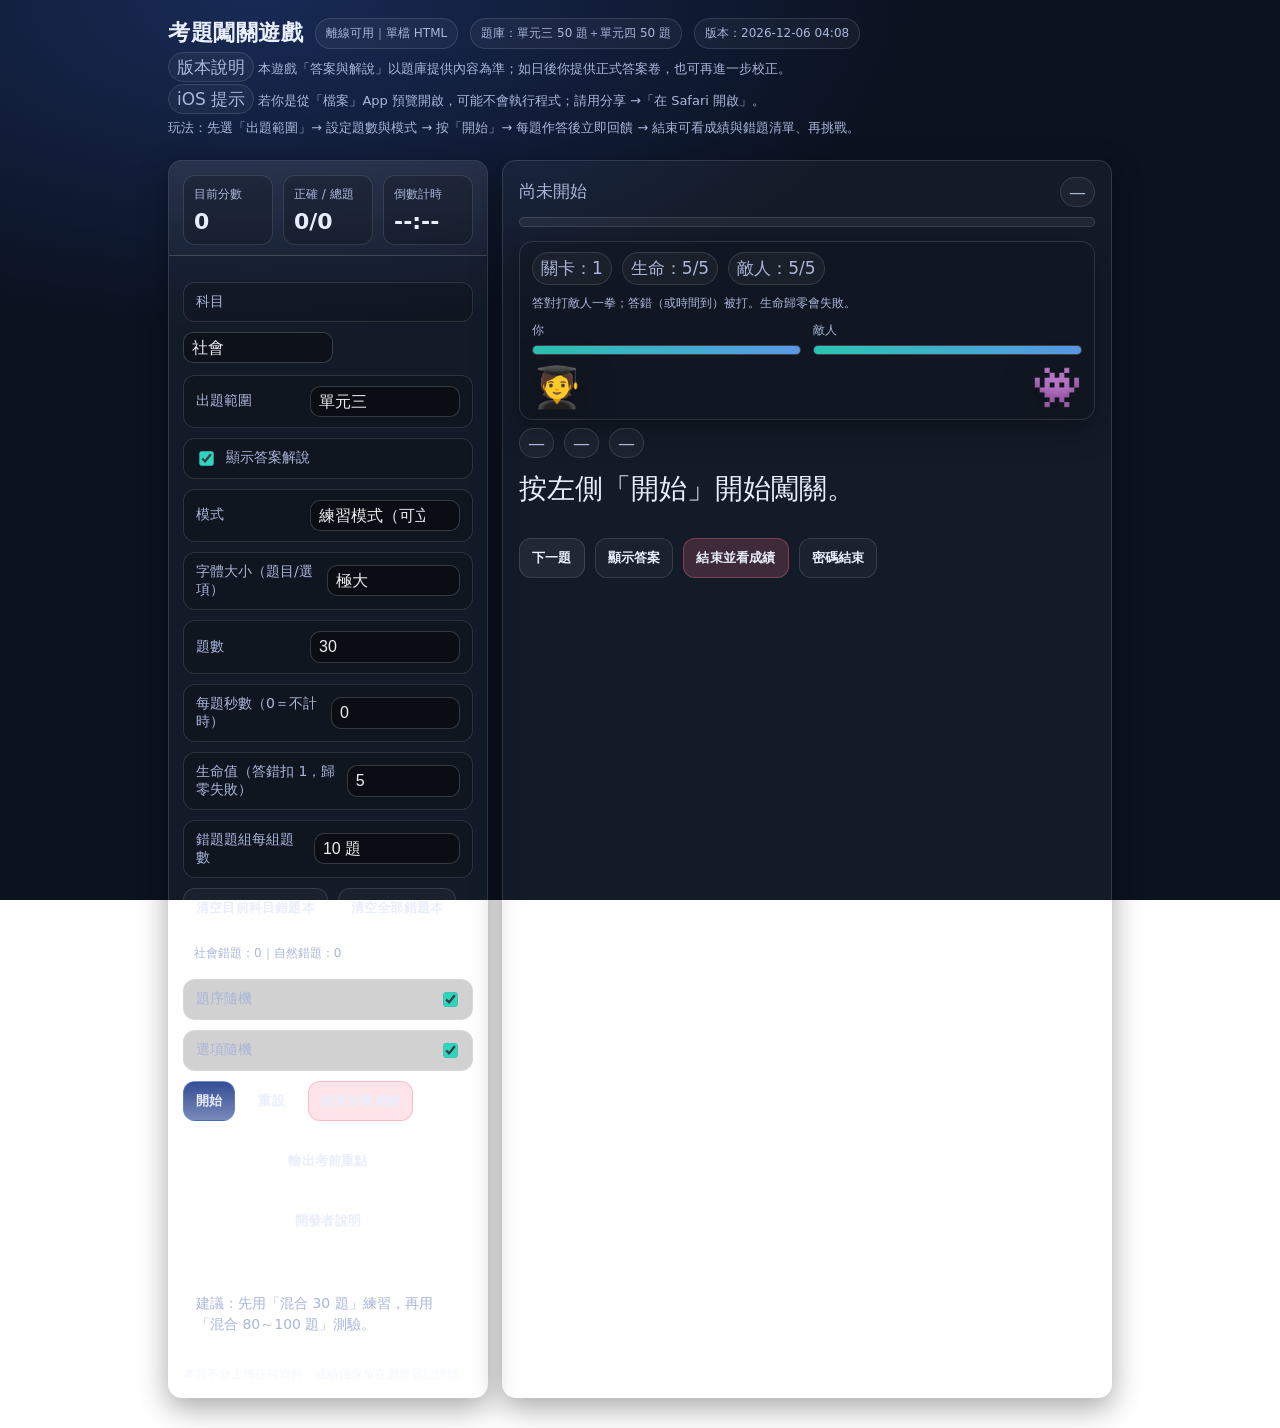
==== commit 0efa1fb5: "Add 2048 and memory bonus games" ====
--- a/index.html
+++ b/index.html
@@ -299,6 +299,46 @@
       border-radius: 12px;
       pointer-events:none;
     }
+    .snakeWrap{
+      margin-top: 10px;
+      padding: 12px;
+      border:1px solid var(--border);
+      border-radius: 12px;
+      background: rgba(0,0,0,.18);
+      display:grid;
+      gap:10px;
+    }
+    .snakeMeta{ display:flex; gap:8px; flex-wrap:wrap; align-items:center; }
+    .snakeCanvas{
+      width:100%;
+      max-width:420px;
+      aspect-ratio: 1 / 1;
+      border:1px solid var(--border);
+      border-radius:12px;
+      background:#0b1220;
+    }
+    .snakeSelect{
+      padding: 4px 8px;
+      border-radius: 8px;
+      border:1px solid var(--border);
+      background: rgba(0,0,0,.35);
+      color: var(--text);
+    }
+    .snakePad{
+      display:grid;
+      grid-template-columns: repeat(3, 52px);
+      grid-template-rows: repeat(3, 42px);
+      gap:6px;
+      justify-content:center;
+      align-items:center;
+    }
+    .snakePad button{
+      border-radius:10px;
+      padding:6px;
+      background: rgba(255,255,255,.06);
+      border:1px solid var(--border);
+    }
+    .snakePad .spacer{ visibility:hidden; }
     @media (max-width: 520px){
       .bonusFrame{ height: 520px; }
     }
@@ -630,6 +670,7 @@
         <button id="btnNext" disabled>下一題</button>
         <button id="btnReveal" class="ghost" disabled>顯示答案</button>
         <button id="btnFinishEarly" class="danger" disabled>結束並看成績</button>
+        <button id="btnPassFinish" class="ghost" disabled>密碼結束</button>
       </div>
 
       <div class="msg hidden" id="feedback"></div>
@@ -662,9 +703,87 @@
           </div>
         </div>
         <div class="small" id="bonusNote" style="margin-top:6px;">分數達 85 以上即可解鎖。遊戲來源：iamkun/tower_game（MIT）。</div>
-        <div id="bonusFrameWrap" class="bonusFrameWrap hidden">
-          <iframe id="bonusFrame" class="bonusFrame" title="獎勵關卡：疊塔遊戲" loading="lazy" src="about:blank" data-src="bonus/tower/index.html"></iframe>
-          <div id="bonusLoading" class="bonusLoading">載入中...</div>
+          <div id="bonusFrameWrap" class="bonusFrameWrap hidden">
+            <iframe id="bonusFrame" class="bonusFrame" title="獎勵關卡：疊塔遊戲" loading="lazy" src="about:blank" data-src="bonus/tower/index.html"></iframe>
+            <div id="bonusLoading" class="bonusLoading">載入中...</div>
+          </div>
+        </div>
+
+      <div id="bonusSnakeWrap" class="bonus hidden">
+        <div class="row" style="justify-content:space-between; align-items:center;">
+          <div>
+            <div class="small">獎勵關卡</div>
+            <div style="font-weight:700">貪吃蛇小遊戲</div>
+          </div>
+          <div class="row">
+            <button class="ghost" id="btnSnakeToggle" type="button">展開遊戲</button>
+            <button class="ghost" id="btnSnakeRestart" type="button">重新開始</button>
+          </div>
+        </div>
+        <div class="small" id="snakeNote" style="margin-top:6px;">分數達 85 以上即可解鎖。</div>
+        <div id="snakeGameWrap" class="snakeWrap hidden">
+          <div class="snakeMeta">
+            <span class="chip" id="snakeScore">分數：0</span>
+            <span class="chip" id="snakeBest">最高：0</span>
+            <label class="chip" style="display:flex; align-items:center; gap:6px;">
+              <span>速度</span>
+              <select id="snakeSpeedSel" class="snakeSelect">
+                <option value="slow">慢</option>
+                <option value="normal" selected>中</option>
+                <option value="fast">快</option>
+              </select>
+            </label>
+          </div>
+          <canvas id="snakeCanvas" class="snakeCanvas" width="360" height="360"></canvas>
+          <div class="row">
+            <button class="ghost" id="btnSnakeStart" type="button">開始</button>
+            <span class="small" id="snakeStatus">準備開始</span>
+          </div>
+          <div class="snakePad" aria-label="貪吃蛇方向鍵">
+            <span class="spacer"></span>
+            <button class="ghost" type="button" data-snake-dir="up">↑</button>
+            <span class="spacer"></span>
+            <button class="ghost" type="button" data-snake-dir="left">←</button>
+            <button class="ghost" type="button" data-snake-dir="down">↓</button>
+            <button class="ghost" type="button" data-snake-dir="right">→</button>
+          </div>
+          <div class="small">可用鍵盤方向鍵或按鈕操作。</div>
+        </div>
+      </div>
+
+      <div id="bonus2048Wrap" class="bonus hidden">
+        <div class="row" style="justify-content:space-between; align-items:center;">
+          <div>
+            <div class="small">獎勵關卡</div>
+            <div style="font-weight:700">2048</div>
+          </div>
+          <div class="row">
+            <button class="ghost" id="btn2048Toggle" type="button">展開遊戲</button>
+            <a class="badge" id="bonus2048NewTab" href="bonus/2048/index.html" target="_blank" rel="noopener">新視窗開啟</a>
+          </div>
+        </div>
+        <div class="small" id="note2048" style="margin-top:6px;">分數達 85 以上即可解鎖。</div>
+        <div id="bonus2048FrameWrap" class="bonusFrameWrap hidden">
+          <iframe id="bonus2048Frame" class="bonusFrame" title="獎勵關卡：2048" loading="lazy" src="about:blank" data-src="bonus/2048/index.html"></iframe>
+          <div id="bonus2048Loading" class="bonusLoading">載入中...</div>
+        </div>
+      </div>
+
+      <div id="bonusMemoryWrap" class="bonus hidden">
+        <div class="row" style="justify-content:space-between; align-items:center;">
+          <div>
+            <div class="small">獎勵關卡</div>
+            <div style="font-weight:700">記憶翻牌</div>
+          </div>
+          <div class="row">
+            <button class="ghost" id="btnMemoryToggle" type="button">展開遊戲</button>
+            <a class="badge" id="bonusMemoryNewTab" href="bonus/memory/index.html" target="_blank" rel="noopener">新視窗開啟</a>
+          </div>
+        </div>
+        <div class="small" id="noteMemory" style="margin-top:6px;">分數達 85 以上即可解鎖。</div>
+        <div id="bonusMemoryFrameWrap" class="bonusFrameWrap hidden">
+          <iframe id="bonusMemoryFrame" class="bonusFrame" title="獎勵關卡：記憶翻牌" loading="lazy" src="about:blank" data-src="bonus/memory/index.html"></iframe>
+          <div id="bonusMemoryLoading" class="bonusLoading">載入中...</div>
         </div>
       </div>
 
@@ -6425,13 +6544,17 @@
   }
 }
 
+function setFrameLoading(el, active){
+  if(!el) return;
+  if(active){
+    el.classList.remove("hidden");
+  }else{
+    el.classList.add("hidden");
+  }
+}
+
 function setBonusLoading(active){
-  if(!bonusLoading) return;
-  if(active){
-    bonusLoading.classList.remove("hidden");
-  }else{
-    bonusLoading.classList.add("hidden");
-  }
+  setFrameLoading(bonusLoading, active);
 }
 
 function setPlayMode(active){
@@ -6440,6 +6563,239 @@
     document.body.classList.add("play-mode");
   }else{
     document.body.classList.remove("play-mode");
+  }
+}
+
+function promptBonusPassword(){
+  var input = window.prompt("輸入密碼以解鎖獎勵並直接結束本局：");
+  if(input===null || typeof input==="undefined") return;
+  if(String(input).trim() === BONUS_PASS){
+    bonusPassUnlocked = true;
+    updateBonusUI();
+    if(state && state.running){
+      finish();
+    }
+    window.alert("已解鎖獎勵關卡。");
+  }else{
+    window.alert("密碼錯誤。");
+  }
+}
+
+var SNAKE_BEST_KEY = "snakeBestScoreV1";
+var snakeCtx = null;
+var snakeState = {
+  inited:false,
+  running:false,
+  timer:null,
+  dir:"right",
+  nextDir:"right",
+  body:[],
+  food:{x:0,y:0},
+  score:0,
+  best:0,
+  grid:20,
+  cell:18,
+  speedMs:120
+};
+
+function setSnakeStatus(text){
+  if(snakeStatusEl) snakeStatusEl.textContent = text;
+}
+function updateSnakeScore(){
+  if(snakeScoreEl) snakeScoreEl.textContent = "分數：" + snakeState.score;
+  if(snakeBestEl) snakeBestEl.textContent = "最高：" + snakeState.best;
+}
+function loadSnakeBest(){
+  var v = 0;
+  try{
+    if(window.localStorage){
+      v = parseInt(localStorage.getItem(SNAKE_BEST_KEY) || "0", 10);
+    }
+  }catch(e){ v = 0; }
+  if(isNaN(v)) v = 0;
+  snakeState.best = v;
+}
+function saveSnakeBest(){
+  try{
+    if(window.localStorage){
+      localStorage.setItem(SNAKE_BEST_KEY, String(snakeState.best));
+    }
+  }catch(e){}
+}
+function resizeSnakeCanvas(){
+  if(!snakeCanvas) return;
+  var wrap = snakeCanvas.parentElement;
+  var max = 420;
+  var w = wrap ? wrap.clientWidth : 360;
+  var size = Math.min(max, w);
+  size = Math.floor(size / snakeState.grid) * snakeState.grid;
+  if(size < 240) size = snakeState.grid * 12;
+  snakeCanvas.width = size;
+  snakeCanvas.height = size;
+  snakeCanvas.style.width = size + "px";
+  snakeCanvas.style.height = size + "px";
+  snakeState.cell = size / snakeState.grid;
+}
+function drawSnake(){
+  if(!snakeCtx || !snakeCanvas) return;
+  snakeCtx.clearRect(0,0,snakeCanvas.width, snakeCanvas.height);
+  // background
+  snakeCtx.fillStyle = "#0b1220";
+  snakeCtx.fillRect(0,0,snakeCanvas.width, snakeCanvas.height);
+  // food
+  snakeCtx.fillStyle = "#fb7185";
+  snakeCtx.fillRect(
+    snakeState.food.x * snakeState.cell,
+    snakeState.food.y * snakeState.cell,
+    snakeState.cell,
+    snakeState.cell
+  );
+  // snake
+  for(var i=0;i<snakeState.body.length;i++){
+    var b = snakeState.body[i];
+    snakeCtx.fillStyle = (i===0) ? "#2dd4bf" : "#60a5fa";
+    snakeCtx.fillRect(
+      b.x * snakeState.cell,
+      b.y * snakeState.cell,
+      snakeState.cell,
+      snakeState.cell
+    );
+  }
+}
+function snakeSetDir(dir){
+  var opposite = {
+    up:"down", down:"up", left:"right", right:"left"
+  };
+  if(dir === opposite[snakeState.dir]) return;
+  snakeState.nextDir = dir;
+}
+function snakeSpawnFood(){
+  var tries = 0;
+  while(tries < 200){
+    var fx = Math.floor(Math.random() * snakeState.grid);
+    var fy = Math.floor(Math.random() * snakeState.grid);
+    var collision = false;
+    for(var i=0;i<snakeState.body.length;i++){
+      if(snakeState.body[i].x === fx && snakeState.body[i].y === fy){
+        collision = true;
+        break;
+      }
+    }
+    if(!collision){
+      snakeState.food = {x:fx, y:fy};
+      return;
+    }
+    tries++;
+  }
+  snakeState.food = {x:0,y:0};
+}
+function snakeReset(){
+  snakePause();
+  snakeState.dir = "right";
+  snakeState.nextDir = "right";
+  snakeState.score = 0;
+  var mid = Math.floor(snakeState.grid/2);
+  snakeState.body = [
+    {x:mid, y:mid},
+    {x:mid-1, y:mid},
+    {x:mid-2, y:mid}
+  ];
+  snakeSpawnFood();
+  updateSnakeScore();
+  setSnakeStatus("準備開始");
+  snakeState.running = false;
+  if(btnSnakeStart) btnSnakeStart.textContent = "開始";
+  drawSnake();
+}
+function snakeStep(){
+  snakeState.dir = snakeState.nextDir;
+  var head = snakeState.body[0];
+  var nx = head.x;
+  var ny = head.y;
+  if(snakeState.dir==="up") ny--;
+  else if(snakeState.dir==="down") ny++;
+  else if(snakeState.dir==="left") nx--;
+  else if(snakeState.dir==="right") nx++;
+
+  // wall hit
+  if(nx < 0 || ny < 0 || nx >= snakeState.grid || ny >= snakeState.grid){
+    snakeGameOver();
+    return;
+  }
+  // self hit
+  for(var i=0;i<snakeState.body.length;i++){
+    if(snakeState.body[i].x === nx && snakeState.body[i].y === ny){
+      snakeGameOver();
+      return;
+    }
+  }
+
+  snakeState.body.unshift({x:nx,y:ny});
+  if(nx === snakeState.food.x && ny === snakeState.food.y){
+    snakeState.score++;
+    if(snakeState.score > snakeState.best){
+      snakeState.best = snakeState.score;
+      saveSnakeBest();
+    }
+    updateSnakeScore();
+    snakeSpawnFood();
+  }else{
+    snakeState.body.pop();
+  }
+  drawSnake();
+}
+function snakeStart(){
+  if(snakeState.running) return;
+  snakeState.running = true;
+  setSnakeStatus("遊戲中");
+  if(btnSnakeStart) btnSnakeStart.textContent = "暫停";
+  snakeState.timer = setInterval(snakeStep, snakeState.speedMs);
+}
+function snakePause(){
+  if(!snakeState.running) return;
+  snakeState.running = false;
+  if(snakeState.timer){
+    clearInterval(snakeState.timer);
+    snakeState.timer = null;
+  }
+  setSnakeStatus("已暫停");
+  if(btnSnakeStart) btnSnakeStart.textContent = "開始";
+}
+function snakeGameOver(){
+  snakePause();
+  setSnakeStatus("遊戲結束");
+}
+function snakeSetSpeed(speed){
+  if(speed === "slow") snakeState.speedMs = 160;
+  else if(speed === "fast") snakeState.speedMs = 90;
+  else snakeState.speedMs = 120;
+  if(snakeState.running){
+    snakePause();
+    snakeStart();
+  }
+}
+function ensureSnakeInit(){
+  if(snakeState.inited) return;
+  if(!snakeCanvas) return;
+  snakeCtx = snakeCanvas.getContext("2d");
+  resizeSnakeCanvas();
+  loadSnakeBest();
+  if(snakeSpeedSel) snakeSetSpeed(snakeSpeedSel.value || "normal");
+  updateSnakeScore();
+  snakeReset();
+  snakeState.inited = true;
+}
+function setSnakeOpen(open){
+  if(!snakeGameWrap || !btnSnakeToggle) return;
+  if(open){
+    snakeGameWrap.classList.remove("hidden");
+    btnSnakeToggle.textContent = "收合遊戲";
+    ensureSnakeInit();
+    drawSnake();
+  }else{
+    snakePause();
+    snakeGameWrap.classList.add("hidden");
+    btnSnakeToggle.textContent = "展開遊戲";
   }
 }
 
@@ -6652,6 +7008,7 @@
 var btnHint  = $("#btnHint");
 var btn5050  = $("#btn5050");
 var btnFinishEarly = $("#btnFinishEarly");
+var btnPassFinish = $("#btnPassFinish");
 
 var btnRetry = $("#btnRetry");
 var btnBack  = $("#btnBack");
@@ -6682,6 +7039,29 @@
 var bonusFrame = $("#bonusFrame");
 var bonusLoading = $("#bonusLoading");
 var btnBonusToggle = $("#btnBonusToggle");
+var bonusSnakeWrap = $("#bonusSnakeWrap");
+var snakeNote = $("#snakeNote");
+var snakeGameWrap = $("#snakeGameWrap");
+var btnSnakeToggle = $("#btnSnakeToggle");
+var btnSnakeStart = $("#btnSnakeStart");
+var btnSnakeRestart = $("#btnSnakeRestart");
+var snakeCanvas = $("#snakeCanvas");
+var snakeScoreEl = $("#snakeScore");
+var snakeBestEl = $("#snakeBest");
+var snakeStatusEl = $("#snakeStatus");
+var snakeSpeedSel = $("#snakeSpeedSel");
+var bonus2048Wrap = $("#bonus2048Wrap");
+var note2048 = $("#note2048");
+var bonus2048FrameWrap = $("#bonus2048FrameWrap");
+var bonus2048Frame = $("#bonus2048Frame");
+var bonus2048Loading = $("#bonus2048Loading");
+var btn2048Toggle = $("#btn2048Toggle");
+var bonusMemoryWrap = $("#bonusMemoryWrap");
+var noteMemory = $("#noteMemory");
+var bonusMemoryFrameWrap = $("#bonusMemoryFrameWrap");
+var bonusMemoryFrame = $("#bonusMemoryFrame");
+var bonusMemoryLoading = $("#bonusMemoryLoading");
+var btnMemoryToggle = $("#btnMemoryToggle");
 var btnReviewNotes = $("#btnReviewNotes");
 var reviewBackdrop = $("#reviewBackdrop");
 var reviewText = $("#reviewText");
@@ -6931,8 +7311,11 @@
 }
 
 var BONUS_UNLOCK_SCORE = 85;
+var BONUS_PASS = "660726";
+var bonusPassUnlocked = false;
 
 function isBonusUnlocked(){
+  if(bonusPassUnlocked) return true;
   if(!state || !state.qlist || !state.qlist.length) return false;
   return state.score >= BONUS_UNLOCK_SCORE;
 }
@@ -6961,19 +7344,115 @@
     btnBonusToggle.textContent = "展開遊戲";
   }
 }
+function ensure2048FrameLoaded(){
+  if(!bonus2048Frame) return;
+  var src = bonus2048Frame.getAttribute("src") || "";
+  if(src && src !== "about:blank") return;
+  var ds = bonus2048Frame.getAttribute("data-src");
+  if(ds) bonus2048Frame.setAttribute("src", ds);
+}
+function set2048Open(open){
+  if(!bonus2048FrameWrap || !btn2048Toggle) return;
+  if(open){
+    bonus2048FrameWrap.classList.remove("hidden");
+    btn2048Toggle.textContent = "收合遊戲";
+    ensure2048FrameLoaded();
+    if(bonus2048Frame && bonus2048Frame._loaded){
+      setFrameLoading(bonus2048Loading, false);
+    }else{
+      setFrameLoading(bonus2048Loading, true);
+    }
+  }else{
+    bonus2048FrameWrap.classList.add("hidden");
+    btn2048Toggle.textContent = "展開遊戲";
+  }
+}
+function ensureMemoryFrameLoaded(){
+  if(!bonusMemoryFrame) return;
+  var src = bonusMemoryFrame.getAttribute("src") || "";
+  if(src && src !== "about:blank") return;
+  var ds = bonusMemoryFrame.getAttribute("data-src");
+  if(ds) bonusMemoryFrame.setAttribute("src", ds);
+}
+function setMemoryOpen(open){
+  if(!bonusMemoryFrameWrap || !btnMemoryToggle) return;
+  if(open){
+    bonusMemoryFrameWrap.classList.remove("hidden");
+    btnMemoryToggle.textContent = "收合遊戲";
+    ensureMemoryFrameLoaded();
+    if(bonusMemoryFrame && bonusMemoryFrame._loaded){
+      setFrameLoading(bonusMemoryLoading, false);
+    }else{
+      setFrameLoading(bonusMemoryLoading, true);
+    }
+  }else{
+    bonusMemoryFrameWrap.classList.add("hidden");
+    btnMemoryToggle.textContent = "展開遊戲";
+  }
+}
 function updateBonusUI(){
   if(!bonusWrap) return;
   var unlocked = isBonusUnlocked();
+  var passUnlock = bonusPassUnlocked;
   bonusWrap.classList.remove("hidden");
   if(bonusNote){
     if(unlocked){
-      bonusNote.textContent = "已解鎖：分數達 85 以上。遊戲來源：iamkun/tower_game（MIT）。";
+      bonusNote.textContent = passUnlock
+        ? "已解鎖：密碼通過。遊戲來源：iamkun/tower_game（MIT）。"
+        : "已解鎖：分數達 85 以上。遊戲來源：iamkun/tower_game（MIT）。";
     }else{
       bonusNote.textContent = "分數達 85 以上即可解鎖。";
     }
   }
   if(btnBonusToggle) btnBonusToggle.disabled = !unlocked;
   if(!unlocked) setBonusOpen(false);
+
+  if(bonusSnakeWrap){
+    bonusSnakeWrap.classList.remove("hidden");
+    if(snakeNote){
+      if(unlocked){
+        snakeNote.textContent = passUnlock ? "已解鎖：密碼通過。" : "已解鎖：分數達 85 以上。";
+      }else{
+        snakeNote.textContent = "分數達 85 以上即可解鎖。";
+      }
+    }
+    if(btnSnakeToggle) btnSnakeToggle.disabled = !unlocked;
+    if(btnSnakeStart) btnSnakeStart.disabled = !unlocked;
+    if(btnSnakeRestart) btnSnakeRestart.disabled = !unlocked;
+    if(!unlocked){
+      setSnakeOpen(false);
+    }
+  }
+
+  if(bonus2048Wrap){
+    bonus2048Wrap.classList.remove("hidden");
+    if(note2048){
+      if(unlocked){
+        note2048.textContent = passUnlock ? "已解鎖：密碼通過。" : "已解鎖：分數達 85 以上。";
+      }else{
+        note2048.textContent = "分數達 85 以上即可解鎖。";
+      }
+    }
+    if(btn2048Toggle) btn2048Toggle.disabled = !unlocked;
+    if(!unlocked){
+      set2048Open(false);
+    }
+  }
+
+  if(bonusMemoryWrap){
+    bonusMemoryWrap.classList.remove("hidden");
+    if(noteMemory){
+      if(unlocked){
+        noteMemory.textContent = passUnlock ? "已解鎖：密碼通過。" : "已解鎖：分數達 85 以上。";
+      }else{
+        noteMemory.textContent = "分數達 85 以上即可解鎖。";
+      }
+    }
+    if(btnMemoryToggle) btnMemoryToggle.disabled = !unlocked;
+    if(!unlocked){
+      setMemoryOpen(false);
+    }
+  }
 }
 
 function ensureReviewEls(){
@@ -7093,6 +7572,7 @@
   btnReveal.disabled = true;
   btnEnd.disabled = true;
   if(btnFinishEarly) btnFinishEarly.disabled = true;
+  if(btnPassFinish) btnPassFinish.disabled = true;
   if(stageChip){ stageChip.textContent = "關卡：1"; }
   if(lifeChip){ lifeChip.textContent = "生命：5/5"; }
   if(enemyChip){ enemyChip.textContent = "敵人：5/5"; }
@@ -7100,6 +7580,12 @@
   if(hpEnemyBar){ hpEnemyBar.style.width = "100%"; }
   if(bonusWrap){ bonusWrap.classList.add("hidden"); }
   setBonusOpen(false);
+  if(bonusSnakeWrap){ bonusSnakeWrap.classList.add("hidden"); }
+  setSnakeOpen(false);
+  if(bonus2048Wrap){ bonus2048Wrap.classList.add("hidden"); }
+  set2048Open(false);
+  if(bonusMemoryWrap){ bonusMemoryWrap.classList.add("hidden"); }
+  setMemoryOpen(false);
   setPlayMode(false);
 }
 
@@ -7363,6 +7849,7 @@
   btnReveal.disabled = (state.mode === "exam");
   btnEnd.disabled = false;
   if(btnFinishEarly) btnFinishEarly.disabled = false;
+  if(btnPassFinish) btnPassFinish.disabled = false;
   clearMultiPicked();
 
   if(q.type==="多選"){
@@ -7757,6 +8244,7 @@
   btnNext.disabled = true;
   btnReveal.disabled = true;
   if(btnFinishEarly) btnFinishEarly.disabled = true;
+  if(btnPassFinish) btnPassFinish.disabled = true;
   pBar.style.width = "100%";
 
   var total = state.qlist.length;
@@ -7845,6 +8333,9 @@
 addTap(btnStart, function(){
   if(fontSel){ applyFontScale(fontSel.value || "L"); }
   state.mode = modeSel.value;
+  setSnakeOpen(false);
+  set2048Open(false);
+  setMemoryOpen(false);
   var sec = parseInt(secIn.value||"0",10);
   if(isNaN(sec)) sec = 0;
   if(sec<0) sec=0;
@@ -7914,6 +8405,12 @@
     finish();
   });
 }
+if(btnPassFinish){
+  addTap(btnPassFinish, function(){
+    if(!state.running) return;
+    promptBonusPassword();
+  });
+}
 
 addTap(btnReveal, function(){
   if(!state.running) return;
@@ -7932,6 +8429,9 @@
 addTap(btnBack, function(){
   summaryPane.classList.add("hidden");
   quizPane.classList.remove("hidden");
+  setSnakeOpen(false);
+  set2048Open(false);
+  setMemoryOpen(false);
 });
 
 if(btnBonusToggle && !btnBonusToggle._boundBonus){
@@ -7949,10 +8449,96 @@
     setBonusLoading(false);
   });
 }
+if(btn2048Toggle && !btn2048Toggle._bound2048){
+  btn2048Toggle._bound2048 = true;
+  addTap(btn2048Toggle, function(){
+    if(btn2048Toggle.disabled) return;
+    var isOpen = bonus2048FrameWrap && !bonus2048FrameWrap.classList.contains("hidden");
+    set2048Open(!isOpen);
+  });
+}
+if(bonus2048Frame && !bonus2048Frame._boundLoad){
+  bonus2048Frame._boundLoad = true;
+  bonus2048Frame.addEventListener("load", function(){
+    bonus2048Frame._loaded = true;
+    setFrameLoading(bonus2048Loading, false);
+  });
+}
+if(btnMemoryToggle && !btnMemoryToggle._boundMemory){
+  btnMemoryToggle._boundMemory = true;
+  addTap(btnMemoryToggle, function(){
+    if(btnMemoryToggle.disabled) return;
+    var isOpen = bonusMemoryFrameWrap && !bonusMemoryFrameWrap.classList.contains("hidden");
+    setMemoryOpen(!isOpen);
+  });
+}
+if(bonusMemoryFrame && !bonusMemoryFrame._boundLoad){
+  bonusMemoryFrame._boundLoad = true;
+  bonusMemoryFrame.addEventListener("load", function(){
+    bonusMemoryFrame._loaded = true;
+    setFrameLoading(bonusMemoryLoading, false);
+  });
+}
 
 if(btnReviewNotes && !btnReviewNotes._boundReview){
   btnReviewNotes._boundReview = true;
   addTap(btnReviewNotes, function(){ openReviewModal(); });
+}
+
+if(btnSnakeToggle && !btnSnakeToggle._boundSnakeToggle){
+  btnSnakeToggle._boundSnakeToggle = true;
+  addTap(btnSnakeToggle, function(){
+    if(btnSnakeToggle.disabled) return;
+    var isOpen = snakeGameWrap && !snakeGameWrap.classList.contains("hidden");
+    setSnakeOpen(!isOpen);
+  });
+}
+if(btnSnakeStart && !btnSnakeStart._boundSnakeStart){
+  btnSnakeStart._boundSnakeStart = true;
+  addTap(btnSnakeStart, function(){
+    if(btnSnakeStart.disabled) return;
+    if(!snakeState.inited) ensureSnakeInit();
+    if(snakeState.running) snakePause();
+    else snakeStart();
+  });
+}
+if(btnSnakeRestart && !btnSnakeRestart._boundSnakeRestart){
+  btnSnakeRestart._boundSnakeRestart = true;
+  addTap(btnSnakeRestart, function(){
+    if(btnSnakeRestart.disabled) return;
+    ensureSnakeInit();
+    snakeReset();
+    snakeStart();
+  });
+}
+if(snakeSpeedSel && !snakeSpeedSel._boundSnakeSpeed){
+  snakeSpeedSel._boundSnakeSpeed = true;
+  snakeSpeedSel.addEventListener("change", function(){
+    snakeSetSpeed(snakeSpeedSel.value || "normal");
+  });
+}
+if(!document._boundSnakeKeys){
+  document._boundSnakeKeys = true;
+  document.addEventListener("keydown", function(e){
+    if(!snakeGameWrap || snakeGameWrap.classList.contains("hidden")) return;
+    var k = e.key;
+    if(k==="ArrowUp"){ snakeSetDir("up"); e.preventDefault(); }
+    else if(k==="ArrowDown"){ snakeSetDir("down"); e.preventDefault(); }
+    else if(k==="ArrowLeft"){ snakeSetDir("left"); e.preventDefault(); }
+    else if(k==="ArrowRight"){ snakeSetDir("right"); e.preventDefault(); }
+  });
+}
+if(!document._boundSnakePad){
+  document._boundSnakePad = true;
+  var pads = document.querySelectorAll("[data-snake-dir]");
+  for(var i=0;i<pads.length;i++){
+    (function(btn){
+      addTap(btn, function(){
+        var dir = btn.getAttribute("data-snake-dir");
+        if(dir) snakeSetDir(dir);
+      });
+    })(pads[i]);
+  }
 }
 
 
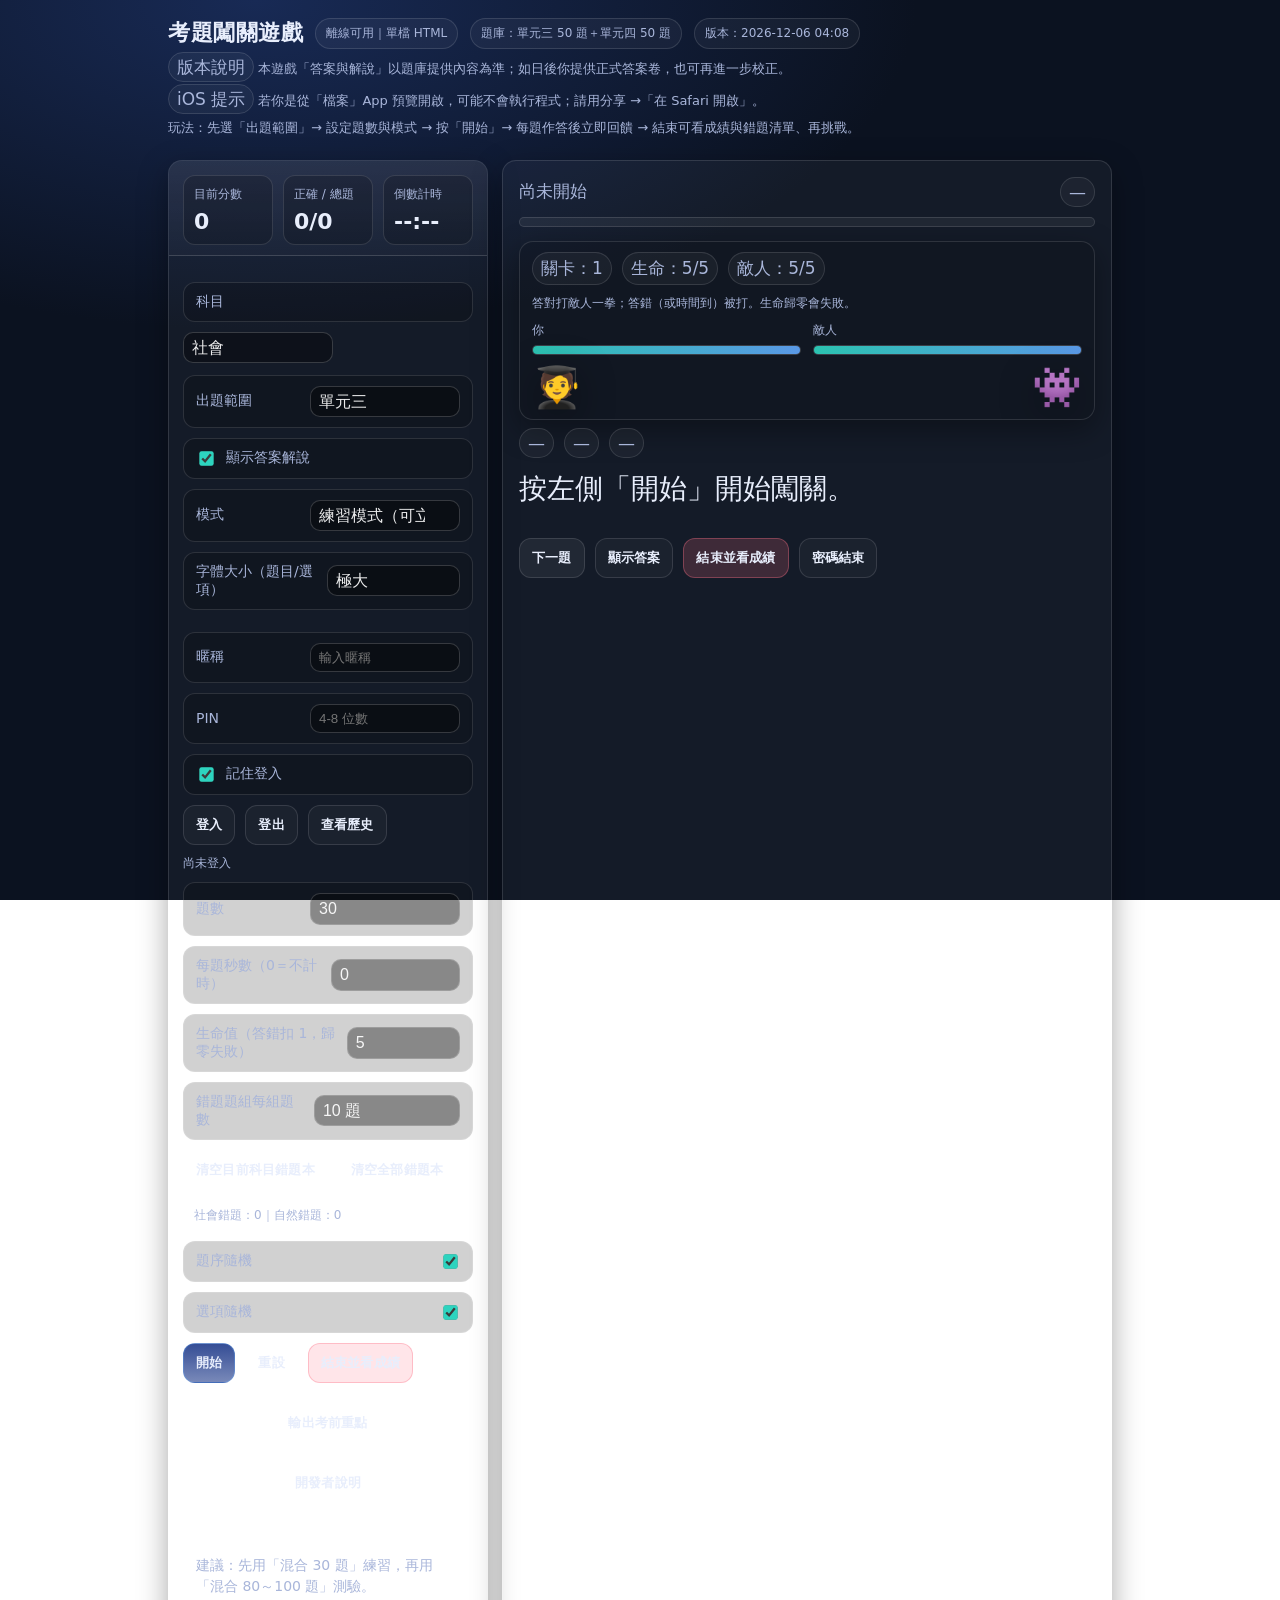
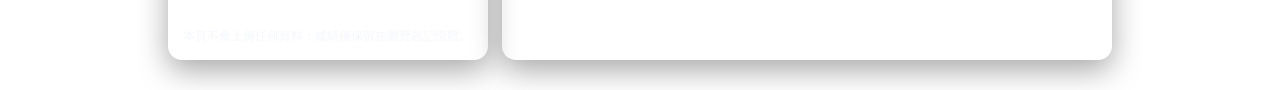
==== commit a1c3f058: "Show remote history in table format Change-Id: I5df4c7b238e83efe8d34f8f05bb6220844e30ad1" ====
--- a/index.html
+++ b/index.html
@@ -187,7 +187,7 @@
       color: var(--muted);
       font-size: 13px;
     }
-    .ctrl input[type="number"], .ctrl select{
+    .ctrl input[type="number"], .ctrl input[type="text"], .ctrl input[type="password"], .ctrl select{
       width: 150px;
       padding: 6px 8px;
       border-radius: 10px;
@@ -407,7 +407,9 @@
 
     /* Reduce glare: dark controls in left panel */
     .ctrl select,
-    .ctrl input[type="number"]{
+    .ctrl input[type="number"],
+    .ctrl input[type="text"],
+    .ctrl input[type="password"]{
       background: rgba(0,0,0,.35) !important;
       color: rgba(255,255,255,.92) !important;
       border: 1px solid rgba(255,255,255,.18) !important;
@@ -429,7 +431,9 @@
       background-repeat: no-repeat;
     }
     .ctrl select:focus,
-    .ctrl input[type="number"]:focus{
+    .ctrl input[type="number"]:focus,
+    .ctrl input[type="text"]:focus,
+    .ctrl input[type="password"]:focus{
       outline: none !important;
       border-color: rgba(59,130,246,.55) !important;
     }
@@ -558,12 +562,31 @@
           <select id="fontScale">
             <option value="S">小</option>
             <option value="M">中</option>
-            <option value="L" selected>大</option>
+            <option value="L">大</option>
             <option value="XL">特大</option>
             <option value="XXL">超大</option>
             <option value="XXXL" selected>極大</option>
           </select>
         </label>
+
+        <div class="ctrl">
+          <label>暱稱
+            <input id="remoteUser" type="text" placeholder="輸入暱稱" />
+          </label>
+          <label>PIN
+            <input id="remotePin" type="password" inputmode="numeric" placeholder="4-8 位數" />
+          </label>
+          <label class="row" style="align-items:center; justify-content:flex-start; gap:10px">
+            <input id="remoteRemember" type="checkbox" checked />
+            <span>記住登入</span>
+          </label>
+          <div class="row">
+            <button class="ghost" id="btnRemoteLogin" type="button">登入</button>
+            <button class="ghost" id="btnRemoteLogout" type="button">登出</button>
+            <button class="ghost" id="btnRemoteHistory" type="button">查看歷史</button>
+          </div>
+          <div class="small" id="remoteStatus">尚未登入</div>
+        </div>
 
         <label>題數
           <input id="count" type="number" min="5" max="100" value="30" />
@@ -7062,6 +7085,17 @@
 var bonusMemoryFrame = $("#bonusMemoryFrame");
 var bonusMemoryLoading = $("#bonusMemoryLoading");
 var btnMemoryToggle = $("#btnMemoryToggle");
+var remoteUserIn = $("#remoteUser");
+var remotePinIn = $("#remotePin");
+var remoteRememberCk = $("#remoteRemember");
+var btnRemoteLogin = $("#btnRemoteLogin");
+var btnRemoteLogout = $("#btnRemoteLogout");
+var btnRemoteHistory = $("#btnRemoteHistory");
+var remoteStatus = $("#remoteStatus");
+var historyBackdrop = $("#historyBackdrop");
+var historyWrap = $("#historyWrap");
+var btnHistoryClose = $("#btnHistoryClose");
+var btnHistoryRefresh = $("#btnHistoryRefresh");
 var btnReviewNotes = $("#btnReviewNotes");
 var reviewBackdrop = $("#reviewBackdrop");
 var reviewText = $("#reviewText");
@@ -7313,11 +7347,208 @@
 var BONUS_UNLOCK_SCORE = 85;
 var BONUS_PASS = "660726";
 var bonusPassUnlocked = false;
+var REMOTE_ENDPOINT = "https://script.google.com/macros/s/AKfycbyLv4hyAZReYd6i_fZ3utdlvVY7km6-g5XjJ9ttD6bKsUPGL3Cr69JT3pzEX8YqwrPS/exec";
+var REMOTE_KEY = "AKfycbyLv4hyAZReYd6i_fZ3utdlvVY7km6-g5XjJ9ttD6bKsUPGL3Cr69JT3pzEX8YqwrPS";
+var REMOTE_AUTH_KEY = "quizRemoteAuthV1";
+var remoteAuth = { user:"", pin:"", remember:true };
 
 function isBonusUnlocked(){
   if(bonusPassUnlocked) return true;
   if(!state || !state.qlist || !state.qlist.length) return false;
   return state.score >= BONUS_UNLOCK_SCORE;
+}
+
+function setRemoteStatus(text, ok){
+  if(!remoteStatus) return;
+  remoteStatus.textContent = text;
+  remoteStatus.style.color = ok ? "var(--good)" : "var(--muted)";
+}
+function loadRemoteAuth(){
+  var saved = null;
+  try{
+    if(window.localStorage){
+      var s = localStorage.getItem(REMOTE_AUTH_KEY);
+      if(s) saved = JSON.parse(s);
+    }
+  }catch(e){ saved = null; }
+  if(saved && saved.user && saved.pin){
+    remoteAuth.user = String(saved.user);
+    remoteAuth.pin = String(saved.pin);
+    remoteAuth.remember = !!saved.remember;
+  }
+  if(remoteUserIn) remoteUserIn.value = remoteAuth.user || "";
+  if(remotePinIn) remotePinIn.value = remoteAuth.pin || "";
+  if(remoteRememberCk) remoteRememberCk.checked = (saved && typeof saved.remember!=="undefined") ? !!saved.remember : true;
+  updateRemoteUI();
+}
+function saveRemoteAuth(){
+  if(!remoteAuth.remember) return;
+  try{
+    if(window.localStorage){
+      localStorage.setItem(REMOTE_AUTH_KEY, JSON.stringify({
+        user: remoteAuth.user,
+        pin: remoteAuth.pin,
+        remember: remoteAuth.remember
+      }));
+    }
+  }catch(e){}
+}
+function clearRemoteAuth(){
+  try{
+    if(window.localStorage){
+      localStorage.removeItem(REMOTE_AUTH_KEY);
+    }
+  }catch(e){}
+}
+function updateRemoteUI(){
+  if(remoteAuth.user && remoteAuth.pin){
+    setRemoteStatus("已登入：" + remoteAuth.user, true);
+  }else{
+    setRemoteStatus("尚未登入", false);
+  }
+}
+function remoteLogin(){
+  var user = remoteUserIn ? String(remoteUserIn.value||"").trim() : "";
+  var pin = remotePinIn ? String(remotePinIn.value||"").trim() : "";
+  if(!user || !pin){
+    setRemoteStatus("請輸入暱稱與 PIN", false);
+    return;
+  }
+  remoteAuth.user = user;
+  remoteAuth.pin = pin;
+  remoteAuth.remember = remoteRememberCk ? !!remoteRememberCk.checked : true;
+  if(remoteAuth.remember) saveRemoteAuth();
+  else clearRemoteAuth();
+  updateRemoteUI();
+}
+function remoteLogout(){
+  remoteAuth.user = "";
+  remoteAuth.pin = "";
+  remoteAuth.remember = true;
+  if(remoteUserIn) remoteUserIn.value = "";
+  if(remotePinIn) remotePinIn.value = "";
+  if(remoteRememberCk) remoteRememberCk.checked = true;
+  clearRemoteAuth();
+  updateRemoteUI();
+}
+function isRemoteReady(){
+  return !!(REMOTE_ENDPOINT && REMOTE_KEY && remoteAuth.user && remoteAuth.pin);
+}
+function buildRemotePayload(){
+  var total = (state && state.qlist) ? state.qlist.length : 0;
+  var acc = total ? Math.round((state.correct/total)*100) : 0;
+  var usedSec = state.startTs ? Math.round((Date.now()-state.startTs)/1000) : 0;
+  return {
+    action: "save",
+    key: REMOTE_KEY,
+    user: remoteAuth.user,
+    pin: remoteAuth.pin,
+    subject: (subjectSel && subjectSel.value) ? subjectSel.value : "",
+    unit: (unitSel && unitSel.value) ? unitSel.value : "",
+    mode: state.mode || "",
+    score: state.score || 0,
+    correct: state.correct || 0,
+    total: total,
+    accuracy: acc,
+    timeSec: usedSec,
+    stage: state.stage || 0
+  };
+}
+function sendScoreToRemote(){
+  if(!isRemoteReady()) return;
+  var payload = buildRemotePayload();
+  try{
+    fetch(REMOTE_ENDPOINT, {
+      method: "POST",
+      headers: { "Content-Type": "text/plain;charset=utf-8" },
+      body: JSON.stringify(payload)
+    }).then(function(res){
+      if(!res || !res.ok) throw new Error("bad");
+      return res.json().catch(function(){ return {}; });
+    }).then(function(data){
+      if(data && data.ok){
+        setRemoteStatus("已同步成績", true);
+      }else{
+        setRemoteStatus("同步失敗", false);
+      }
+    }).catch(function(){
+      setRemoteStatus("同步失敗", false);
+    });
+  }catch(e){
+    setRemoteStatus("同步失敗", false);
+  }
+}
+function openHistoryModal(){
+  if(!historyBackdrop) return;
+  historyBackdrop.style.display = "flex";
+}
+function closeHistoryModal(){
+  if(!historyBackdrop) return;
+  historyBackdrop.style.display = "none";
+}
+function formatHistoryList(items){
+  if(!items || !items.length){
+    return "<div class='small'>沒有紀錄。</div>";
+  }
+  var rows = "";
+  for(var i=0;i<items.length;i++){
+    var it = items[i];
+    var time = escapeHtml(String(it.time || it.timestamp || ""));
+    var label = String(it.subject || "");
+    if(it.unit) label += " / " + it.unit;
+    var acc = (typeof it.accuracy!=="undefined") ? (String(it.accuracy) + "%") : "";
+    rows += "<tr>"
+      + "<td>" + (i+1) + "</td>"
+      + "<td>" + time + "</td>"
+      + "<td>" + escapeHtml(label) + "</td>"
+      + "<td>" + escapeHtml(String(it.mode || "")) + "</td>"
+      + "<td>" + escapeHtml(String(it.score || 0)) + "</td>"
+      + "<td>" + escapeHtml(String(it.correct || 0)) + "/" + escapeHtml(String(it.total || 0)) + "</td>"
+      + "<td>" + escapeHtml(acc) + "</td>"
+      + "<td>" + escapeHtml(formatTime(parseInt(it.timeSec||0,10))) + "</td>"
+      + "<td>" + escapeHtml(String(it.stage || 0)) + "</td>"
+      + "</tr>";
+  }
+  return "<table><thead><tr>"
+    + "<th>#</th>"
+    + "<th>時間</th>"
+    + "<th>科目/題組</th>"
+    + "<th>模式</th>"
+    + "<th>分數</th>"
+    + "<th>正確</th>"
+    + "<th>正確率</th>"
+    + "<th>用時</th>"
+    + "<th>關卡</th>"
+    + "</tr></thead><tbody>" + rows + "</tbody></table>";
+}
+function fetchRemoteHistory(){
+  if(!isRemoteReady()){
+    setRemoteStatus("請先登入", false);
+    return;
+  }
+  if(historyWrap) historyWrap.innerHTML = "<div class='small'>讀取中...</div>";
+  openHistoryModal();
+  var url = REMOTE_ENDPOINT
+    + "?action=list&key=" + encodeURIComponent(REMOTE_KEY)
+    + "&user=" + encodeURIComponent(remoteAuth.user)
+    + "&pin=" + encodeURIComponent(remoteAuth.pin)
+    + "&limit=50";
+  try{
+    fetch(url).then(function(res){
+      if(!res || !res.ok) throw new Error("bad");
+      return res.json().catch(function(){ return {}; });
+    }).then(function(data){
+      if(data && data.ok){
+        if(historyWrap) historyWrap.innerHTML = formatHistoryList(data.items || []);
+      }else{
+        if(historyWrap) historyWrap.innerHTML = "<div class='small'>讀取失敗。</div>";
+      }
+    }).catch(function(){
+      if(historyWrap) historyWrap.innerHTML = "<div class='small'>讀取失敗。</div>";
+    });
+  }catch(e){
+    if(historyWrap) historyWrap.innerHTML = "<div class='small'>讀取失敗。</div>";
+  }
 }
 function ensureBonusFrameLoaded(){
   if(!bonusFrame) return;
@@ -8257,6 +8488,8 @@
   sumAcc.textContent = "正確率：" + acc + "%（" + state.correct + "/" + total + "）";
   sumTime.textContent = "用時：" + formatTime(usedSec) + "｜最高關卡：" + state.stage;
 
+  sendScoreToRemote();
+
 
   // Wrong-set: show next set button if there are remaining questions
   if(btnNextSet){
@@ -8433,6 +8666,33 @@
   set2048Open(false);
   setMemoryOpen(false);
 });
+
+if(btnRemoteLogin && !btnRemoteLogin._boundRemote){
+  btnRemoteLogin._boundRemote = true;
+  addTap(btnRemoteLogin, function(){ remoteLogin(); });
+}
+if(btnRemoteLogout && !btnRemoteLogout._boundRemote){
+  btnRemoteLogout._boundRemote = true;
+  addTap(btnRemoteLogout, function(){ remoteLogout(); });
+}
+if(btnRemoteHistory && !btnRemoteHistory._boundRemote){
+  btnRemoteHistory._boundRemote = true;
+  addTap(btnRemoteHistory, function(){ fetchRemoteHistory(); });
+}
+if(btnHistoryClose && !btnHistoryClose._boundHistory){
+  btnHistoryClose._boundHistory = true;
+  addTap(btnHistoryClose, function(){ closeHistoryModal(); });
+}
+if(btnHistoryRefresh && !btnHistoryRefresh._boundHistory){
+  btnHistoryRefresh._boundHistory = true;
+  addTap(btnHistoryRefresh, function(){ fetchRemoteHistory(); });
+}
+if(historyBackdrop && !historyBackdrop._boundHistoryBackdrop){
+  historyBackdrop._boundHistoryBackdrop = true;
+  historyBackdrop.addEventListener("click", function(e){
+    if(e.target === historyBackdrop) closeHistoryModal();
+  });
+}
 
 if(btnBonusToggle && !btnBonusToggle._boundBonus){
   btnBonusToggle._boundBonus = true;
@@ -8571,6 +8831,7 @@
 initWrongBook();
 initSubjectUnitSync();
 updateVersionBadge();
+loadRemoteAuth();
 
 
 
@@ -8737,5 +8998,24 @@
       </div>
     </div>
   </div>
+
+  <!-- 遠端成績紀錄彈窗 -->
+  <div id="historyBackdrop" class="reviewModalBackdrop" role="dialog" aria-modal="true" aria-labelledby="historyTitle">
+    <div class="reviewModal">
+      <div class="reviewModalHeader">
+        <h3 id="historyTitle">遠端成績紀錄</h3>
+        <button id="btnHistoryClose" class="btn" type="button">關閉</button>
+      </div>
+      <div class="reviewModalBody">
+        <p>顯示該暱稱的最近成績。</p>
+        <div class="row" style="margin:10px 0;">
+          <button id="btnHistoryRefresh" class="ghost" type="button">重新整理</button>
+        </div>
+        <div id="historyWrap" class="msg">
+          <div class="small">尚無紀錄。</div>
+        </div>
+      </div>
+    </div>
+  </div>
 </body>
 </html>
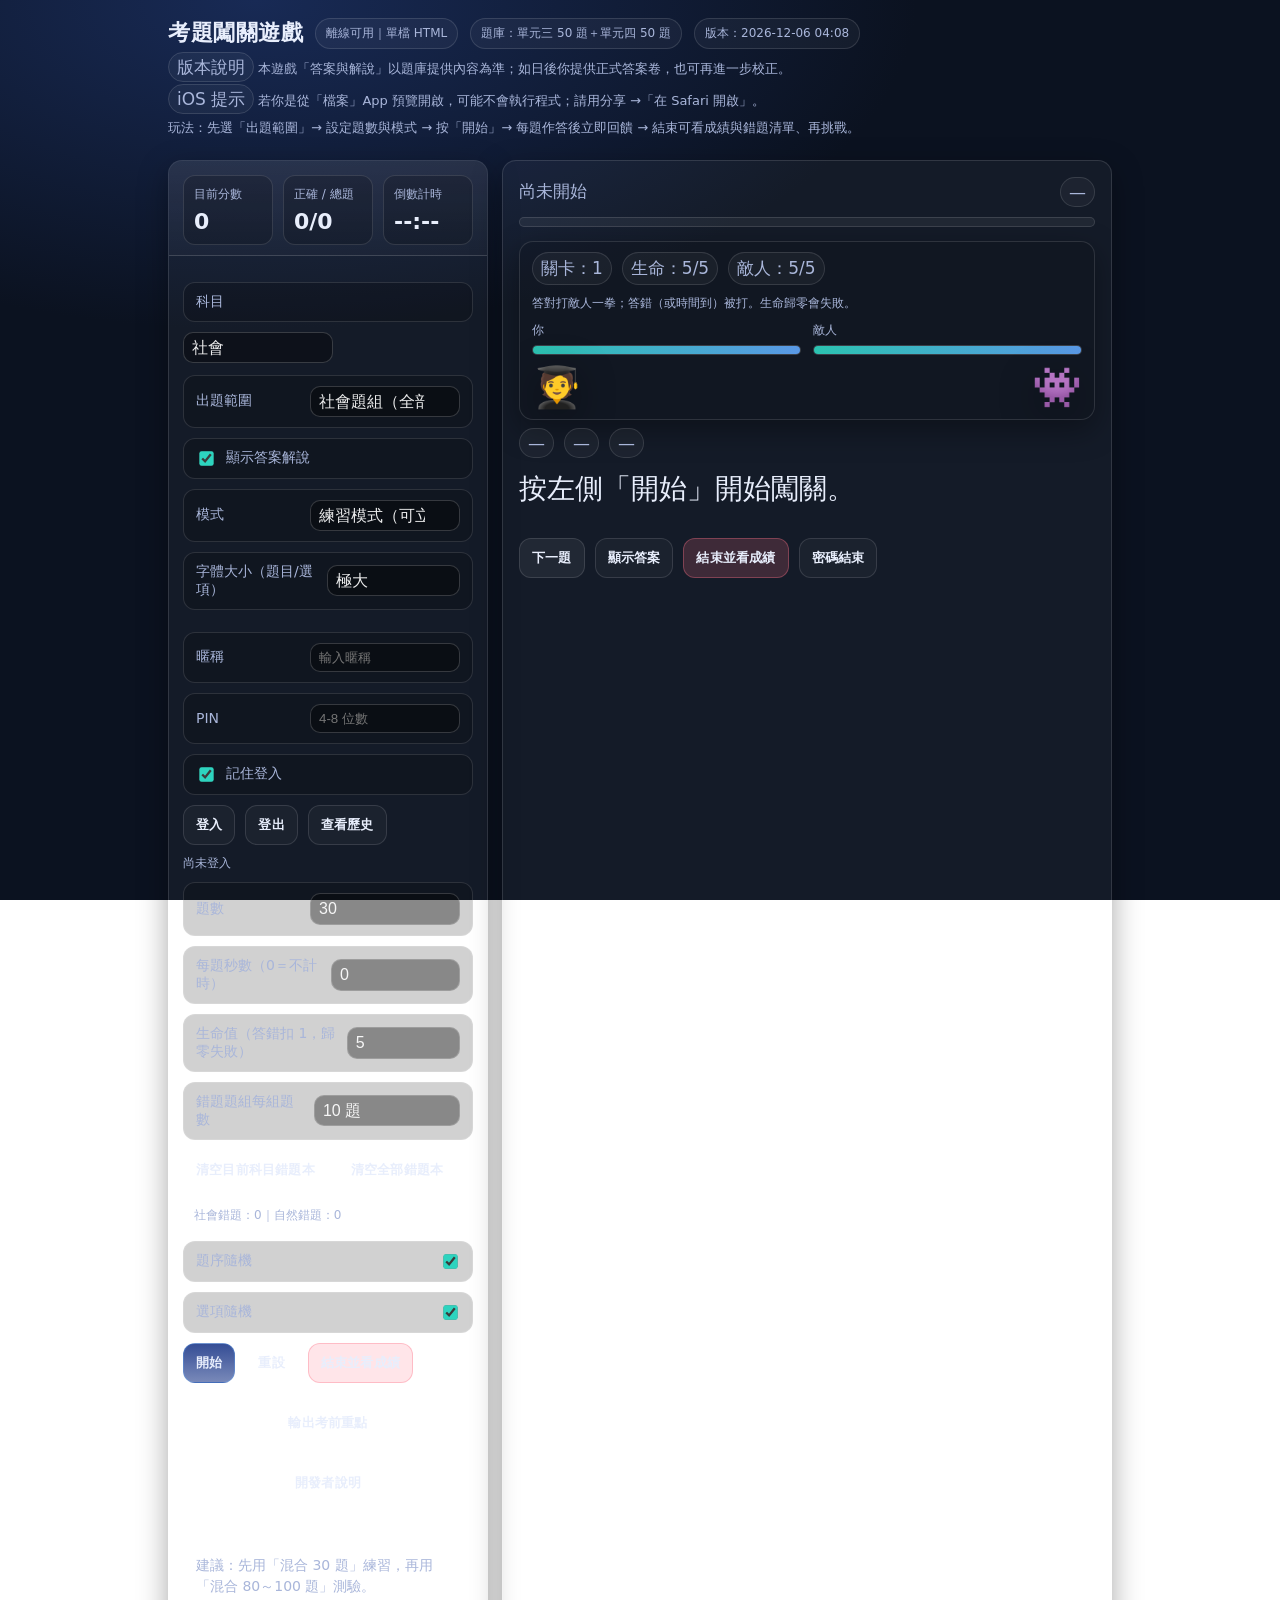
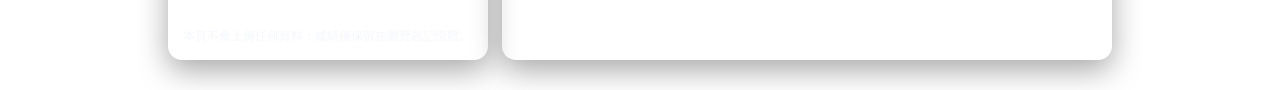
==== commit 2f8f6cbf: "Fix quiz start after explain newline cleanup Change-Id: I2e8f82141194ac9aa929a4638dc0a21a1df2bbe2" ====
--- a/index.html
+++ b/index.html
@@ -299,46 +299,18 @@
       border-radius: 12px;
       pointer-events:none;
     }
-    .snakeWrap{
-      margin-top: 10px;
-      padding: 12px;
-      border:1px solid var(--border);
-      border-radius: 12px;
-      background: rgba(0,0,0,.18);
-      display:grid;
-      gap:10px;
+    .bonusFrameWrap:fullscreen,
+    .bonusFrameWrap:-webkit-full-screen{
+      width:100%;
+      height:100%;
+      padding:16px;
+      background:#0b1220;
+      overflow:auto;
     }
-    .snakeMeta{ display:flex; gap:8px; flex-wrap:wrap; align-items:center; }
-    .snakeCanvas{
-      width:100%;
-      max-width:420px;
-      aspect-ratio: 1 / 1;
-      border:1px solid var(--border);
-      border-radius:12px;
-      background:#0b1220;
+    .bonusFrameWrap:fullscreen .bonusFrame,
+    .bonusFrameWrap:-webkit-full-screen .bonusFrame{
+      height: calc(100% - 16px);
     }
-    .snakeSelect{
-      padding: 4px 8px;
-      border-radius: 8px;
-      border:1px solid var(--border);
-      background: rgba(0,0,0,.35);
-      color: var(--text);
-    }
-    .snakePad{
-      display:grid;
-      grid-template-columns: repeat(3, 52px);
-      grid-template-rows: repeat(3, 42px);
-      gap:6px;
-      justify-content:center;
-      align-items:center;
-    }
-    .snakePad button{
-      border-radius:10px;
-      padding:6px;
-      background: rgba(255,255,255,.06);
-      border:1px solid var(--border);
-    }
-    .snakePad .spacer{ visibility:hidden; }
     @media (max-width: 520px){
       .bonusFrame{ height: 520px; }
     }
@@ -527,12 +499,7 @@
         <label>出題範圍
           <select id="unitSel">
             <optgroup label="社會題組">
-              <option value="u3">單元三</option>
-              <option value="u4">單元四</option>
-              <option value="gen">自動生成題庫（100題）</option>
-              <option value="paper">試卷</option>
-              <option value="paper2">試卷2</option>
-              <option value="paper3">試卷3</option>
+              <option value="soc_all">社會題組（全部）</option>
             </optgroup>
             <optgroup label="自然題組">
               <option value="nat1">自然題組1（自然.pdf）</option>
@@ -727,52 +694,10 @@
         </div>
         <div class="small" id="bonusNote" style="margin-top:6px;">分數達 85 以上即可解鎖。遊戲來源：iamkun/tower_game（MIT）。</div>
           <div id="bonusFrameWrap" class="bonusFrameWrap hidden">
-            <iframe id="bonusFrame" class="bonusFrame" title="獎勵關卡：疊塔遊戲" loading="lazy" src="about:blank" data-src="bonus/tower/index.html"></iframe>
+          <iframe id="bonusFrame" class="bonusFrame" title="獎勵關卡：疊塔遊戲" loading="lazy" src="about:blank" data-src="bonus/tower/index.html" allow="fullscreen" allowfullscreen></iframe>
             <div id="bonusLoading" class="bonusLoading">載入中...</div>
           </div>
         </div>
-
-      <div id="bonusSnakeWrap" class="bonus hidden">
-        <div class="row" style="justify-content:space-between; align-items:center;">
-          <div>
-            <div class="small">獎勵關卡</div>
-            <div style="font-weight:700">貪吃蛇小遊戲</div>
-          </div>
-          <div class="row">
-            <button class="ghost" id="btnSnakeToggle" type="button">展開遊戲</button>
-            <button class="ghost" id="btnSnakeRestart" type="button">重新開始</button>
-          </div>
-        </div>
-        <div class="small" id="snakeNote" style="margin-top:6px;">分數達 85 以上即可解鎖。</div>
-        <div id="snakeGameWrap" class="snakeWrap hidden">
-          <div class="snakeMeta">
-            <span class="chip" id="snakeScore">分數：0</span>
-            <span class="chip" id="snakeBest">最高：0</span>
-            <label class="chip" style="display:flex; align-items:center; gap:6px;">
-              <span>速度</span>
-              <select id="snakeSpeedSel" class="snakeSelect">
-                <option value="slow">慢</option>
-                <option value="normal" selected>中</option>
-                <option value="fast">快</option>
-              </select>
-            </label>
-          </div>
-          <canvas id="snakeCanvas" class="snakeCanvas" width="360" height="360"></canvas>
-          <div class="row">
-            <button class="ghost" id="btnSnakeStart" type="button">開始</button>
-            <span class="small" id="snakeStatus">準備開始</span>
-          </div>
-          <div class="snakePad" aria-label="貪吃蛇方向鍵">
-            <span class="spacer"></span>
-            <button class="ghost" type="button" data-snake-dir="up">↑</button>
-            <span class="spacer"></span>
-            <button class="ghost" type="button" data-snake-dir="left">←</button>
-            <button class="ghost" type="button" data-snake-dir="down">↓</button>
-            <button class="ghost" type="button" data-snake-dir="right">→</button>
-          </div>
-          <div class="small">可用鍵盤方向鍵或按鈕操作。</div>
-        </div>
-      </div>
 
       <div id="bonus2048Wrap" class="bonus hidden">
         <div class="row" style="justify-content:space-between; align-items:center;">
@@ -787,7 +712,7 @@
         </div>
         <div class="small" id="note2048" style="margin-top:6px;">分數達 85 以上即可解鎖。</div>
         <div id="bonus2048FrameWrap" class="bonusFrameWrap hidden">
-          <iframe id="bonus2048Frame" class="bonusFrame" title="獎勵關卡：2048" loading="lazy" src="about:blank" data-src="bonus/2048/index.html"></iframe>
+          <iframe id="bonus2048Frame" class="bonusFrame" title="獎勵關卡：2048" loading="lazy" src="about:blank" data-src="bonus/2048/index.html" allow="fullscreen" allowfullscreen></iframe>
           <div id="bonus2048Loading" class="bonusLoading">載入中...</div>
         </div>
       </div>
@@ -805,7 +730,7 @@
         </div>
         <div class="small" id="noteMemory" style="margin-top:6px;">分數達 85 以上即可解鎖。</div>
         <div id="bonusMemoryFrameWrap" class="bonusFrameWrap hidden">
-          <iframe id="bonusMemoryFrame" class="bonusFrame" title="獎勵關卡：記憶翻牌" loading="lazy" src="about:blank" data-src="bonus/memory/index.html"></iframe>
+          <iframe id="bonusMemoryFrame" class="bonusFrame" title="獎勵關卡：記憶翻牌" loading="lazy" src="about:blank" data-src="bonus/memory/index.html" allow="fullscreen" allowfullscreen></iframe>
           <div id="bonusMemoryLoading" class="bonusLoading">載入中...</div>
         </div>
       </div>
@@ -4969,7 +4894,8 @@
     ],
     "answer": 1
   }
-];
+]
+;
 
 var GEN_BANK = [
   {
@@ -6485,7 +6411,8 @@
     "explain": "正確答案：A 抽取地下水增加；B 灌溉大量依賴地下水；D 增加抽水井數量\n理由：抽取越多、井越多越加劇；節水可減緩。",
     "subject": "社會"
   }
-];
+]
+;
 var ALL_BANK = QUESTION_BANK.concat(GEN_BANK);
 var BANK_INDEX = {};
 
@@ -6589,6 +6516,25 @@
   }
 }
 
+function getFullscreenElement(){
+  return document.fullscreenElement || document.webkitFullscreenElement || document.msFullscreenElement || document.mozFullScreenElement;
+}
+function requestFullscreenFor(el){
+  if(!el) return;
+  if(getFullscreenElement() === el) return;
+  var req = el.requestFullscreen || el.webkitRequestFullscreen || el.msRequestFullscreen || el.mozRequestFullScreen;
+  if(req){
+    try{ req.call(el); }catch(e){}
+  }
+}
+function exitFullscreenIf(el){
+  if(getFullscreenElement() !== el) return;
+  var exit = document.exitFullscreen || document.webkitExitFullscreen || document.msExitFullscreen || document.mozCancelFullScreen;
+  if(exit){
+    try{ exit.call(document); }catch(e){}
+  }
+}
+
 function promptBonusPassword(){
   var input = window.prompt("輸入密碼以解鎖獎勵並直接結束本局：");
   if(input===null || typeof input==="undefined") return;
@@ -6604,223 +6550,6 @@
   }
 }
 
-var SNAKE_BEST_KEY = "snakeBestScoreV1";
-var snakeCtx = null;
-var snakeState = {
-  inited:false,
-  running:false,
-  timer:null,
-  dir:"right",
-  nextDir:"right",
-  body:[],
-  food:{x:0,y:0},
-  score:0,
-  best:0,
-  grid:20,
-  cell:18,
-  speedMs:120
-};
-
-function setSnakeStatus(text){
-  if(snakeStatusEl) snakeStatusEl.textContent = text;
-}
-function updateSnakeScore(){
-  if(snakeScoreEl) snakeScoreEl.textContent = "分數：" + snakeState.score;
-  if(snakeBestEl) snakeBestEl.textContent = "最高：" + snakeState.best;
-}
-function loadSnakeBest(){
-  var v = 0;
-  try{
-    if(window.localStorage){
-      v = parseInt(localStorage.getItem(SNAKE_BEST_KEY) || "0", 10);
-    }
-  }catch(e){ v = 0; }
-  if(isNaN(v)) v = 0;
-  snakeState.best = v;
-}
-function saveSnakeBest(){
-  try{
-    if(window.localStorage){
-      localStorage.setItem(SNAKE_BEST_KEY, String(snakeState.best));
-    }
-  }catch(e){}
-}
-function resizeSnakeCanvas(){
-  if(!snakeCanvas) return;
-  var wrap = snakeCanvas.parentElement;
-  var max = 420;
-  var w = wrap ? wrap.clientWidth : 360;
-  var size = Math.min(max, w);
-  size = Math.floor(size / snakeState.grid) * snakeState.grid;
-  if(size < 240) size = snakeState.grid * 12;
-  snakeCanvas.width = size;
-  snakeCanvas.height = size;
-  snakeCanvas.style.width = size + "px";
-  snakeCanvas.style.height = size + "px";
-  snakeState.cell = size / snakeState.grid;
-}
-function drawSnake(){
-  if(!snakeCtx || !snakeCanvas) return;
-  snakeCtx.clearRect(0,0,snakeCanvas.width, snakeCanvas.height);
-  // background
-  snakeCtx.fillStyle = "#0b1220";
-  snakeCtx.fillRect(0,0,snakeCanvas.width, snakeCanvas.height);
-  // food
-  snakeCtx.fillStyle = "#fb7185";
-  snakeCtx.fillRect(
-    snakeState.food.x * snakeState.cell,
-    snakeState.food.y * snakeState.cell,
-    snakeState.cell,
-    snakeState.cell
-  );
-  // snake
-  for(var i=0;i<snakeState.body.length;i++){
-    var b = snakeState.body[i];
-    snakeCtx.fillStyle = (i===0) ? "#2dd4bf" : "#60a5fa";
-    snakeCtx.fillRect(
-      b.x * snakeState.cell,
-      b.y * snakeState.cell,
-      snakeState.cell,
-      snakeState.cell
-    );
-  }
-}
-function snakeSetDir(dir){
-  var opposite = {
-    up:"down", down:"up", left:"right", right:"left"
-  };
-  if(dir === opposite[snakeState.dir]) return;
-  snakeState.nextDir = dir;
-}
-function snakeSpawnFood(){
-  var tries = 0;
-  while(tries < 200){
-    var fx = Math.floor(Math.random() * snakeState.grid);
-    var fy = Math.floor(Math.random() * snakeState.grid);
-    var collision = false;
-    for(var i=0;i<snakeState.body.length;i++){
-      if(snakeState.body[i].x === fx && snakeState.body[i].y === fy){
-        collision = true;
-        break;
-      }
-    }
-    if(!collision){
-      snakeState.food = {x:fx, y:fy};
-      return;
-    }
-    tries++;
-  }
-  snakeState.food = {x:0,y:0};
-}
-function snakeReset(){
-  snakePause();
-  snakeState.dir = "right";
-  snakeState.nextDir = "right";
-  snakeState.score = 0;
-  var mid = Math.floor(snakeState.grid/2);
-  snakeState.body = [
-    {x:mid, y:mid},
-    {x:mid-1, y:mid},
-    {x:mid-2, y:mid}
-  ];
-  snakeSpawnFood();
-  updateSnakeScore();
-  setSnakeStatus("準備開始");
-  snakeState.running = false;
-  if(btnSnakeStart) btnSnakeStart.textContent = "開始";
-  drawSnake();
-}
-function snakeStep(){
-  snakeState.dir = snakeState.nextDir;
-  var head = snakeState.body[0];
-  var nx = head.x;
-  var ny = head.y;
-  if(snakeState.dir==="up") ny--;
-  else if(snakeState.dir==="down") ny++;
-  else if(snakeState.dir==="left") nx--;
-  else if(snakeState.dir==="right") nx++;
-
-  // wall hit
-  if(nx < 0 || ny < 0 || nx >= snakeState.grid || ny >= snakeState.grid){
-    snakeGameOver();
-    return;
-  }
-  // self hit
-  for(var i=0;i<snakeState.body.length;i++){
-    if(snakeState.body[i].x === nx && snakeState.body[i].y === ny){
-      snakeGameOver();
-      return;
-    }
-  }
-
-  snakeState.body.unshift({x:nx,y:ny});
-  if(nx === snakeState.food.x && ny === snakeState.food.y){
-    snakeState.score++;
-    if(snakeState.score > snakeState.best){
-      snakeState.best = snakeState.score;
-      saveSnakeBest();
-    }
-    updateSnakeScore();
-    snakeSpawnFood();
-  }else{
-    snakeState.body.pop();
-  }
-  drawSnake();
-}
-function snakeStart(){
-  if(snakeState.running) return;
-  snakeState.running = true;
-  setSnakeStatus("遊戲中");
-  if(btnSnakeStart) btnSnakeStart.textContent = "暫停";
-  snakeState.timer = setInterval(snakeStep, snakeState.speedMs);
-}
-function snakePause(){
-  if(!snakeState.running) return;
-  snakeState.running = false;
-  if(snakeState.timer){
-    clearInterval(snakeState.timer);
-    snakeState.timer = null;
-  }
-  setSnakeStatus("已暫停");
-  if(btnSnakeStart) btnSnakeStart.textContent = "開始";
-}
-function snakeGameOver(){
-  snakePause();
-  setSnakeStatus("遊戲結束");
-}
-function snakeSetSpeed(speed){
-  if(speed === "slow") snakeState.speedMs = 160;
-  else if(speed === "fast") snakeState.speedMs = 90;
-  else snakeState.speedMs = 120;
-  if(snakeState.running){
-    snakePause();
-    snakeStart();
-  }
-}
-function ensureSnakeInit(){
-  if(snakeState.inited) return;
-  if(!snakeCanvas) return;
-  snakeCtx = snakeCanvas.getContext("2d");
-  resizeSnakeCanvas();
-  loadSnakeBest();
-  if(snakeSpeedSel) snakeSetSpeed(snakeSpeedSel.value || "normal");
-  updateSnakeScore();
-  snakeReset();
-  snakeState.inited = true;
-}
-function setSnakeOpen(open){
-  if(!snakeGameWrap || !btnSnakeToggle) return;
-  if(open){
-    snakeGameWrap.classList.remove("hidden");
-    btnSnakeToggle.textContent = "收合遊戲";
-    ensureSnakeInit();
-    drawSnake();
-  }else{
-    snakePause();
-    snakeGameWrap.classList.add("hidden");
-    btnSnakeToggle.textContent = "展開遊戲";
-  }
-}
 
 function escapeHtml(s){
   s = String(s);
@@ -7062,17 +6791,6 @@
 var bonusFrame = $("#bonusFrame");
 var bonusLoading = $("#bonusLoading");
 var btnBonusToggle = $("#btnBonusToggle");
-var bonusSnakeWrap = $("#bonusSnakeWrap");
-var snakeNote = $("#snakeNote");
-var snakeGameWrap = $("#snakeGameWrap");
-var btnSnakeToggle = $("#btnSnakeToggle");
-var btnSnakeStart = $("#btnSnakeStart");
-var btnSnakeRestart = $("#btnSnakeRestart");
-var snakeCanvas = $("#snakeCanvas");
-var snakeScoreEl = $("#snakeScore");
-var snakeBestEl = $("#snakeBest");
-var snakeStatusEl = $("#snakeStatus");
-var snakeSpeedSel = $("#snakeSpeedSel");
 var bonus2048Wrap = $("#bonus2048Wrap");
 var note2048 = $("#note2048");
 var bonus2048FrameWrap = $("#bonus2048FrameWrap");
@@ -7274,7 +6992,7 @@
 function inferSubjectFromUnitVal(v){
   if(!v) return null;
   if(v==="nat1" || v==="wrong_nat" || v==="wrongset_nat") return "自然";
-  if(v==="u3" || v==="u4" || v==="gen" || v==="paper" || v==="paper2" || v==="paper3" || v==="wrong_soc" || v==="wrongset_soc") return "社會";
+  if(v==="soc_all" || v==="wrong_soc" || v==="wrongset_soc") return "社會";
   return null;
 }
 
@@ -7297,7 +7015,7 @@
 function defaultUnitForSubject(subj){
   subj = normSubj(subj||"社會");
   if(subj==="自然") return "nat1";
-  return "u3";
+  return "soc_all";
 }
 
 function syncSubjectFromUnit(){
@@ -7570,9 +7288,11 @@
     }else{
       setBonusLoading(true);
     }
+    requestFullscreenFor(bonusFrameWrap);
   }else{
     bonusFrameWrap.classList.add("hidden");
     btnBonusToggle.textContent = "展開遊戲";
+    exitFullscreenIf(bonusFrameWrap);
   }
 }
 function ensure2048FrameLoaded(){
@@ -7593,9 +7313,11 @@
     }else{
       setFrameLoading(bonus2048Loading, true);
     }
+    requestFullscreenFor(bonus2048FrameWrap);
   }else{
     bonus2048FrameWrap.classList.add("hidden");
     btn2048Toggle.textContent = "展開遊戲";
+    exitFullscreenIf(bonus2048FrameWrap);
   }
 }
 function ensureMemoryFrameLoaded(){
@@ -7616,9 +7338,11 @@
     }else{
       setFrameLoading(bonusMemoryLoading, true);
     }
+    requestFullscreenFor(bonusMemoryFrameWrap);
   }else{
     bonusMemoryFrameWrap.classList.add("hidden");
     btnMemoryToggle.textContent = "展開遊戲";
+    exitFullscreenIf(bonusMemoryFrameWrap);
   }
 }
 function updateBonusUI(){
@@ -7638,23 +7362,6 @@
   if(btnBonusToggle) btnBonusToggle.disabled = !unlocked;
   if(!unlocked) setBonusOpen(false);
 
-  if(bonusSnakeWrap){
-    bonusSnakeWrap.classList.remove("hidden");
-    if(snakeNote){
-      if(unlocked){
-        snakeNote.textContent = passUnlock ? "已解鎖：密碼通過。" : "已解鎖：分數達 85 以上。";
-      }else{
-        snakeNote.textContent = "分數達 85 以上即可解鎖。";
-      }
-    }
-    if(btnSnakeToggle) btnSnakeToggle.disabled = !unlocked;
-    if(btnSnakeStart) btnSnakeStart.disabled = !unlocked;
-    if(btnSnakeRestart) btnSnakeRestart.disabled = !unlocked;
-    if(!unlocked){
-      setSnakeOpen(false);
-    }
-  }
-
   if(bonus2048Wrap){
     bonus2048Wrap.classList.remove("hidden");
     if(note2048){
@@ -7720,7 +7427,7 @@
 
   for(var s=0;s<subjList.length;s++){
     var subjName = subjList[s];
-    var list = subjects[subjName] || [];
+    var list = dedupeQuestions(subjects[subjName] || []);
     lines.push("## " + subjName);
     for(var x=0;x<list.length;x++){
       var qx = list[x];
@@ -7811,8 +7518,6 @@
   if(hpEnemyBar){ hpEnemyBar.style.width = "100%"; }
   if(bonusWrap){ bonusWrap.classList.add("hidden"); }
   setBonusOpen(false);
-  if(bonusSnakeWrap){ bonusSnakeWrap.classList.add("hidden"); }
-  setSnakeOpen(false);
   if(bonus2048Wrap){ bonus2048Wrap.classList.add("hidden"); }
   set2048Open(false);
   if(bonusMemoryWrap){ bonusMemoryWrap.classList.add("hidden"); }
@@ -7865,6 +7570,21 @@
  * - 若選錯題本：從 wrongBook 的 id 清單反查題目物件
  * -------------------------------------------------------------------------- */
 
+function dedupeQuestions(list){
+  var seen = {};
+  var out = [];
+  for(var i=0;i<list.length;i++){
+    var q = list[i];
+    var key = String(q.q||"").replace(/\s+/g, " ").trim();
+    if(!key) key = "NOQ-" + i;
+    if(!seen[key]){
+      seen[key] = true;
+      out.push(q);
+    }
+  }
+  return out;
+}
+
 function filterBank(){
   var subj = (typeof subjectSel!=="undefined" && subjectSel) ? subjectSel.value : "社會";
   var v = unitSel ? unitSel.value : "both";
@@ -7874,12 +7594,7 @@
     return list.filter(function(q){ return (q.subject||"社會") === subj; });
   }
 
-  if(v==="u3") return bySubj(ALL_BANK.filter(function(q){ return q.topic==="單元三"; }));
-  if(v==="u4") return bySubj(ALL_BANK.filter(function(q){ return q.topic==="單元四"; }));
-  if(v==="paper") return bySubj(ALL_BANK.filter(function(q){ return q.topic==="試卷"; }));
-  if(v==="paper2") return bySubj(ALL_BANK.filter(function(q){ return q.topic==="試卷2"; }));
-  if(v==="paper3") return bySubj(ALL_BANK.filter(function(q){ return q.topic==="試卷3"; }));
-  if(v==="gen") return bySubj(GEN_BANK.slice());
+  if(v==="soc_all") return dedupeQuestions(bySubj(ALL_BANK.slice()));
 
   if(v==="wrong_soc" || v==="wrongset_soc" || v==="wrong_nat" || v==="wrongset_nat" || v==="wrong" || v==="wrongset"){
     var wrongSubj = null;
@@ -8566,7 +8281,6 @@
 addTap(btnStart, function(){
   if(fontSel){ applyFontScale(fontSel.value || "L"); }
   state.mode = modeSel.value;
-  setSnakeOpen(false);
   set2048Open(false);
   setMemoryOpen(false);
   var sec = parseInt(secIn.value||"0",10);
@@ -8662,7 +8376,6 @@
 addTap(btnBack, function(){
   summaryPane.classList.add("hidden");
   quizPane.classList.remove("hidden");
-  setSnakeOpen(false);
   set2048Open(false);
   setMemoryOpen(false);
 });
@@ -8743,62 +8456,6 @@
 if(btnReviewNotes && !btnReviewNotes._boundReview){
   btnReviewNotes._boundReview = true;
   addTap(btnReviewNotes, function(){ openReviewModal(); });
-}
-
-if(btnSnakeToggle && !btnSnakeToggle._boundSnakeToggle){
-  btnSnakeToggle._boundSnakeToggle = true;
-  addTap(btnSnakeToggle, function(){
-    if(btnSnakeToggle.disabled) return;
-    var isOpen = snakeGameWrap && !snakeGameWrap.classList.contains("hidden");
-    setSnakeOpen(!isOpen);
-  });
-}
-if(btnSnakeStart && !btnSnakeStart._boundSnakeStart){
-  btnSnakeStart._boundSnakeStart = true;
-  addTap(btnSnakeStart, function(){
-    if(btnSnakeStart.disabled) return;
-    if(!snakeState.inited) ensureSnakeInit();
-    if(snakeState.running) snakePause();
-    else snakeStart();
-  });
-}
-if(btnSnakeRestart && !btnSnakeRestart._boundSnakeRestart){
-  btnSnakeRestart._boundSnakeRestart = true;
-  addTap(btnSnakeRestart, function(){
-    if(btnSnakeRestart.disabled) return;
-    ensureSnakeInit();
-    snakeReset();
-    snakeStart();
-  });
-}
-if(snakeSpeedSel && !snakeSpeedSel._boundSnakeSpeed){
-  snakeSpeedSel._boundSnakeSpeed = true;
-  snakeSpeedSel.addEventListener("change", function(){
-    snakeSetSpeed(snakeSpeedSel.value || "normal");
-  });
-}
-if(!document._boundSnakeKeys){
-  document._boundSnakeKeys = true;
-  document.addEventListener("keydown", function(e){
-    if(!snakeGameWrap || snakeGameWrap.classList.contains("hidden")) return;
-    var k = e.key;
-    if(k==="ArrowUp"){ snakeSetDir("up"); e.preventDefault(); }
-    else if(k==="ArrowDown"){ snakeSetDir("down"); e.preventDefault(); }
-    else if(k==="ArrowLeft"){ snakeSetDir("left"); e.preventDefault(); }
-    else if(k==="ArrowRight"){ snakeSetDir("right"); e.preventDefault(); }
-  });
-}
-if(!document._boundSnakePad){
-  document._boundSnakePad = true;
-  var pads = document.querySelectorAll("[data-snake-dir]");
-  for(var i=0;i<pads.length;i++){
-    (function(btn){
-      addTap(btn, function(){
-        var dir = btn.getAttribute("data-snake-dir");
-        if(dir) snakeSetDir(dir);
-      });
-    })(pads[i]);
-  }
 }
 
 
@@ -8910,9 +8567,10 @@
 
         <h4>2. 主要 UI 區塊</h4>
         <ul>
-          <li><strong>左側控制面板</strong>：科目、題組、題數、字體大小、提示/解說等開關。</li>
+          <li><strong>左側控制面板</strong>：科目、題組、模式、字體大小、登入/遠端紀錄操作。</li>
           <li><strong>中央遊戲區</strong>：題目、選項、作答回饋、敵我血量與動畫。</li>
-          <li><strong>結算畫面</strong>：顯示答對/答錯、命中率、總分 100。</li>
+          <li><strong>結算畫面</strong>：顯示答對/答錯、命中率、總分 100，並提供獎勵關卡。</li>
+          <li><strong>彈窗</strong>：考前重點整理、遠端成績紀錄。</li>
         </ul>
 
         <h4>3. 題庫資料結構（新增題目最重要）</h4>
@@ -8944,15 +8602,19 @@
         <ul>
           <li>科目下拉 <code>subjectSel</code>：用題目物件的 <code>subject</code> 欄位過濾。</li>
           <li>題組下拉 <code>unitSel</code>：用題目物件的 <code>topic</code> 欄位過濾。</li>
+          <li>社會題組（全部）會依題幹去除重複題目，避免同題重複出現。</li>
           <li>核心函式：<code>filterBank()</code>，會回傳本回合可抽題的清單。</li>
         </ul>
 
         <h4>6. 遊戲流程（Lifecycle）</h4>
         <ul>
           <li><code>startFromList(list)</code>：開始一回合；建立題單、重置統計、進入第 1 題。</li>
-          <li><code>submitAnswer()</code>：檢查答案→更新統計/血量→寫入錯題本→顯示提示/解說。</li>
-          <li><code>nextQ()</code>：進入下一題；題目結束或死亡時呼叫結算。</li>
+          <li><code>renderQuestion()</code>：渲染題目與選項，初始化計時/按鈕狀態。</li>
+          <li><code>revealAnswer(...)</code>：判斷正誤→更新血量/統計→寫入錯題本→顯示解析。</li>
+          <li><code>next()</code>：進入下一題；結束時呼叫結算。</li>
+          <li><code>finish()</code>：結算並顯示成績/獎勵關卡。</li>
         </ul>
+        <p class="small">練習模式允許「顯示答案」且不扣分；測驗模式會禁用顯示答案。開始後會切換全版面。</p>
 
         <h4>7. 計分（總分 100）</h4>
         <ul>
@@ -8968,7 +8630,36 @@
           <li>清空錯題本：可在程式中提供按鈕，或手動清除瀏覽器網站資料。</li>
         </ul>
 
-        <h4>9. 如何加入新科目（國語/自然/英文）</h4>
+        <h4>9. 獎勵關卡（Bonus Games）</h4>
+        <ol>
+          <li><code>bonus/tower</code>：疊塔遊戲。</li>
+          <li><code>bonus/2048</code>：2048。</li>
+          <li><code>bonus/memory</code>：記憶翻牌。</li>
+          <li>以 iframe 延遲載入，展開時嘗試進入全螢幕。</li>
+          <li>授權資訊在各資料夾 <code>NOTICE.md</code> / <code>LICENSE</code>。</li>
+        </ol>
+
+        <h4>10. 考前重點整理</h4>
+        <ul>
+          <li>按「輸出考前重點」可生成各科重點 Markdown。</li>
+          <li>邏輯：優先用 <code>explain</code> / <code>hint</code>，不足時補題幹＋答案。</li>
+        </ul>
+
+        <h4>11. 遠端成績紀錄（Google Apps Script）</h4>
+        <ul>
+          <li>登入使用暱稱＋PIN；結算時自動送出成績。</li>
+          <li>設定：<code>REMOTE_ENDPOINT</code>、<code>REMOTE_KEY</code>。</li>
+          <li>本機記住登入：<code>quizRemoteAuthV1</code>。</li>
+          <li>「查看歷史」會從遠端讀取最近成績。</li>
+        </ul>
+
+        <h4>12. 密碼結束與版本</h4>
+        <ul>
+          <li>「密碼結束」使用 <code>BONUS_PASS</code>，可直接解鎖獎勵並結束本局。</li>
+          <li>版本徽章來自 <code>document.lastModified</code>。</li>
+        </ul>
+
+        <h4>13. 如何加入新科目（國語/自然/英文）</h4>
         <ol>
           <li>把新科目的題目轉成上述題目物件格式。</li>
           <li>每題加上 <code>subject: "國語"</code>（或自然/英文）。</li>
